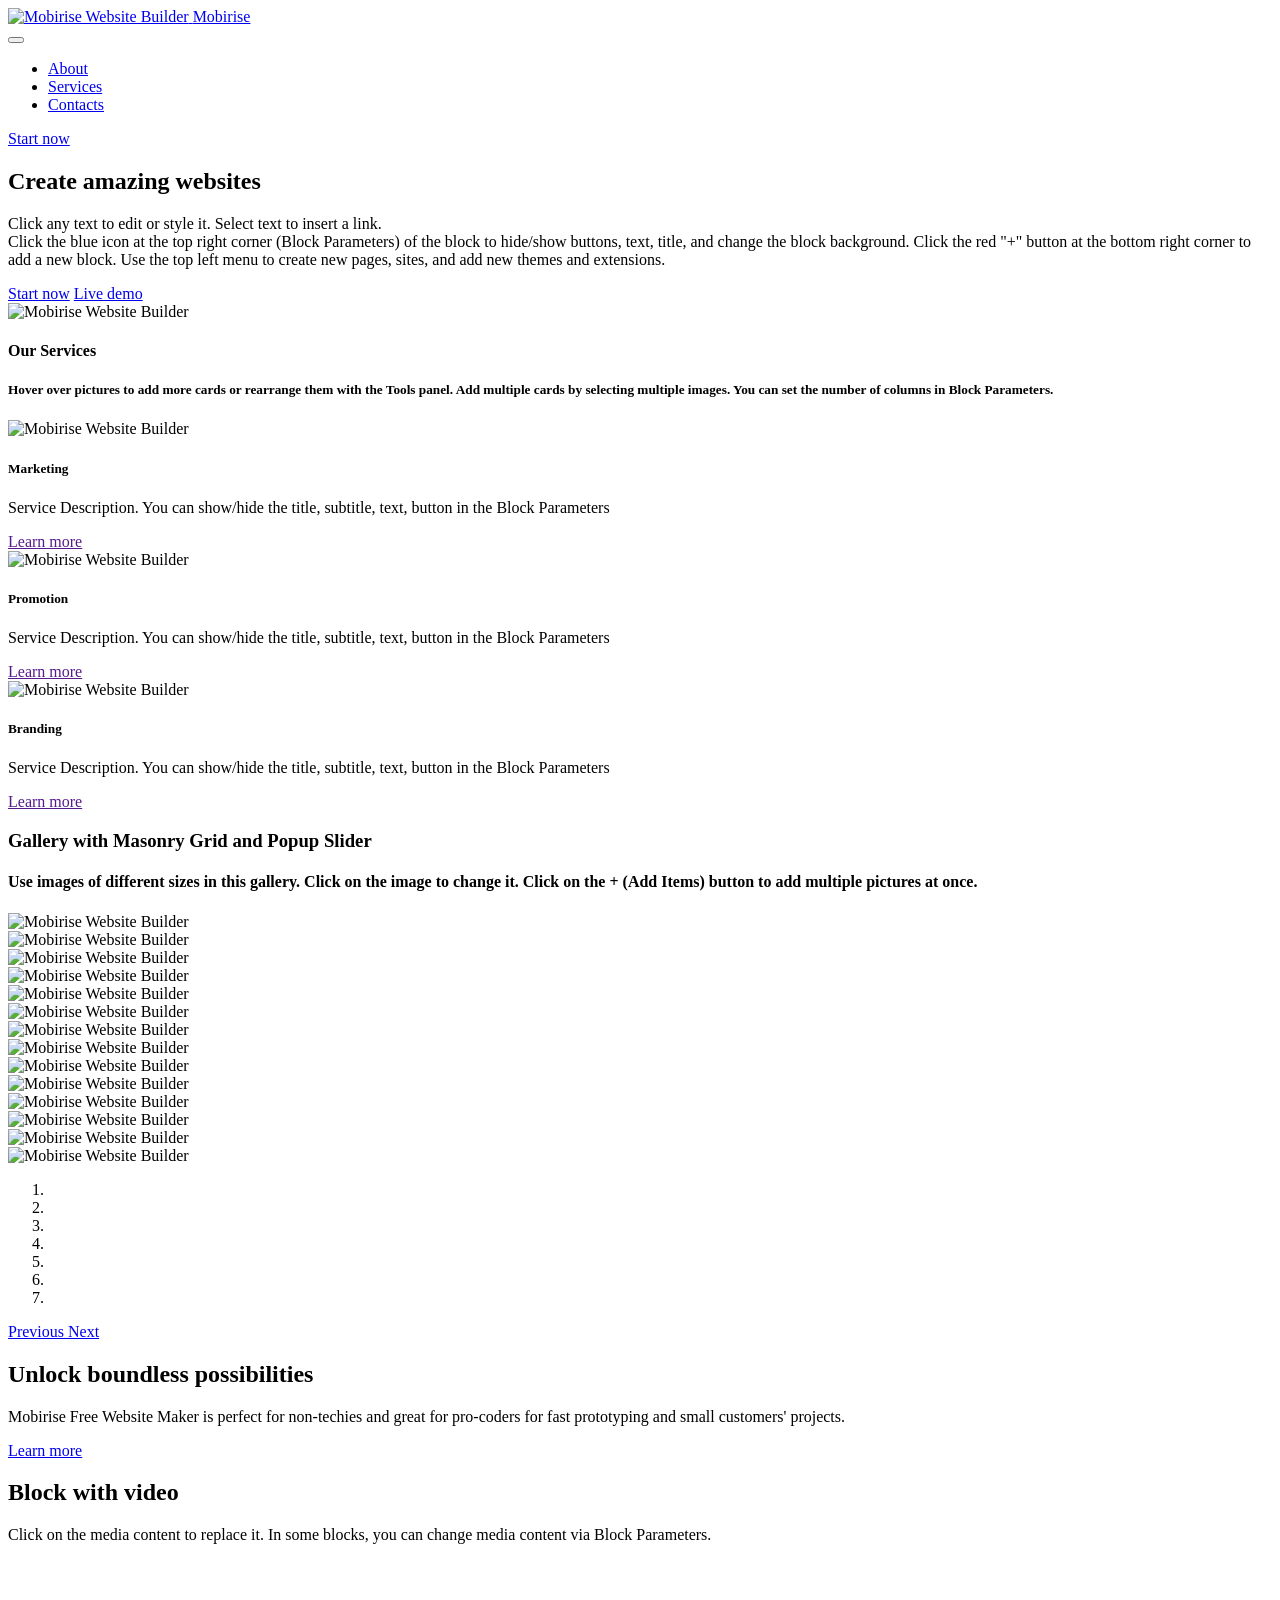
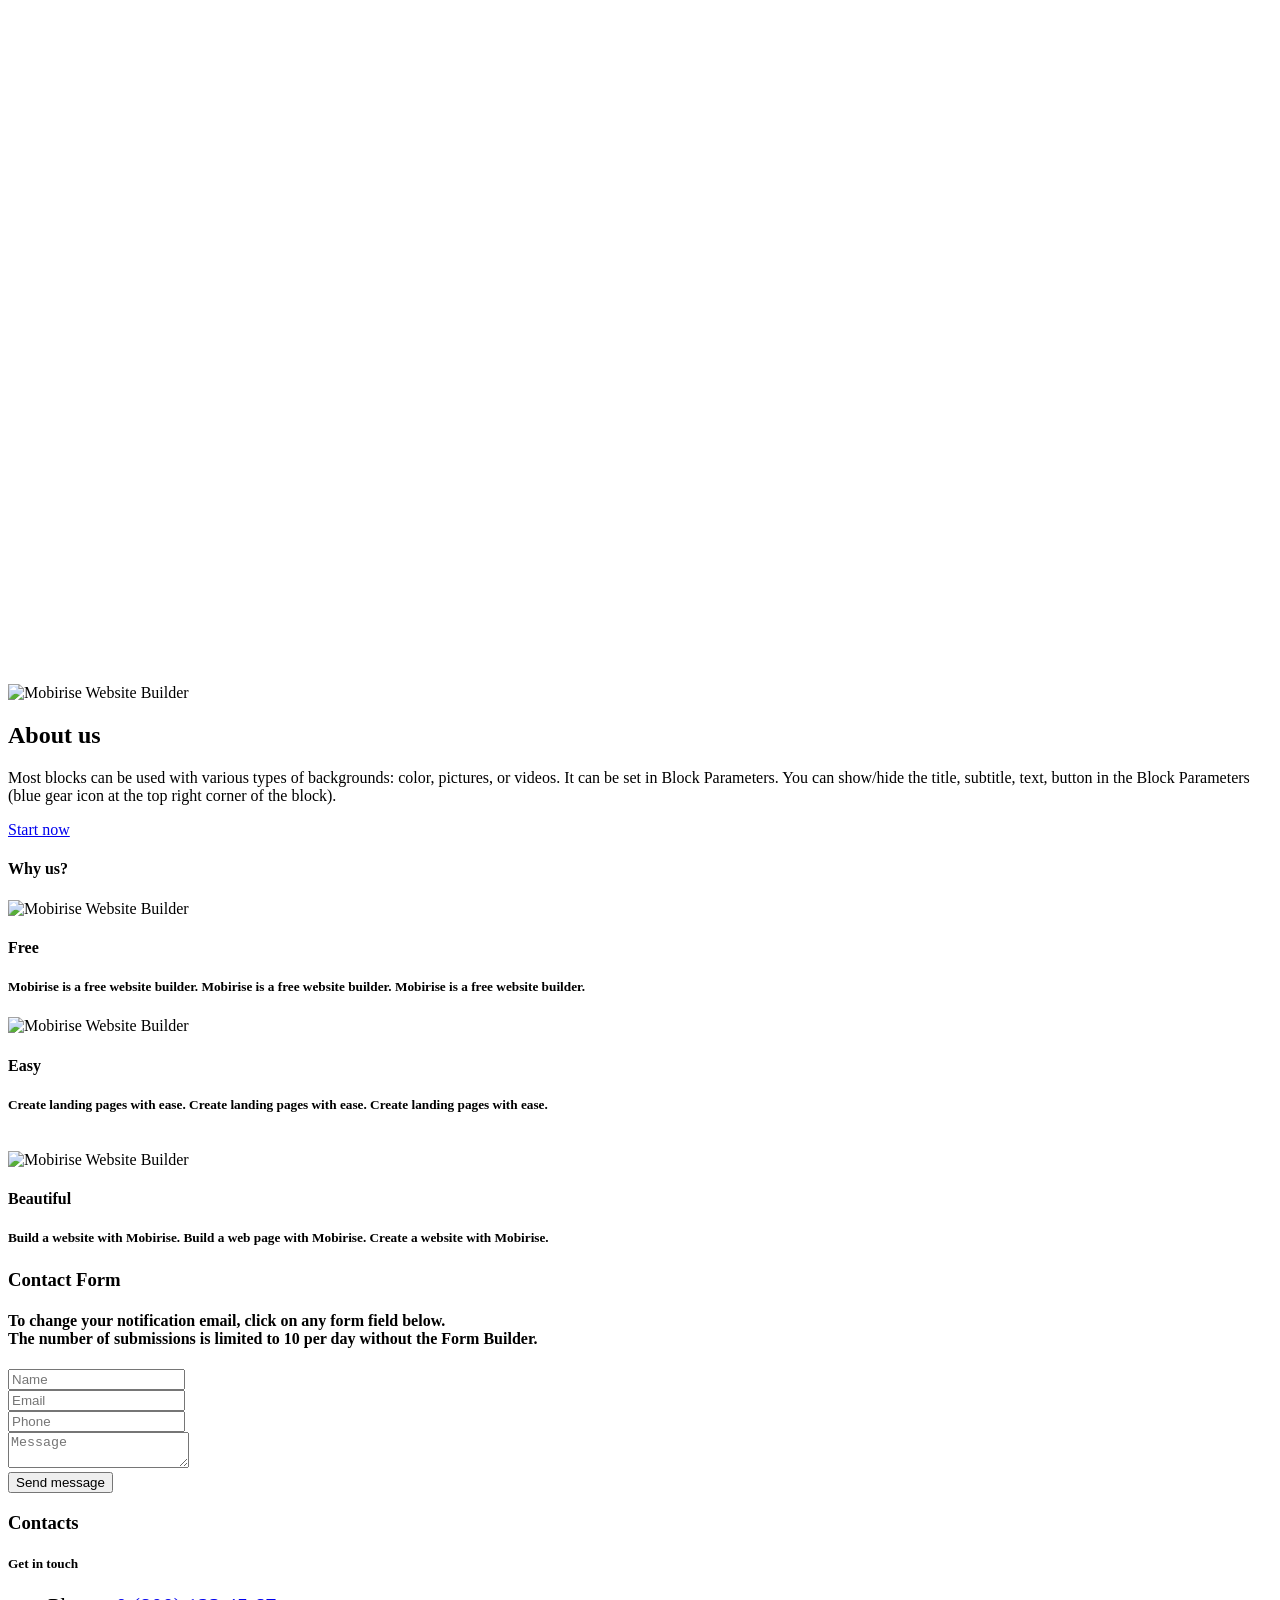
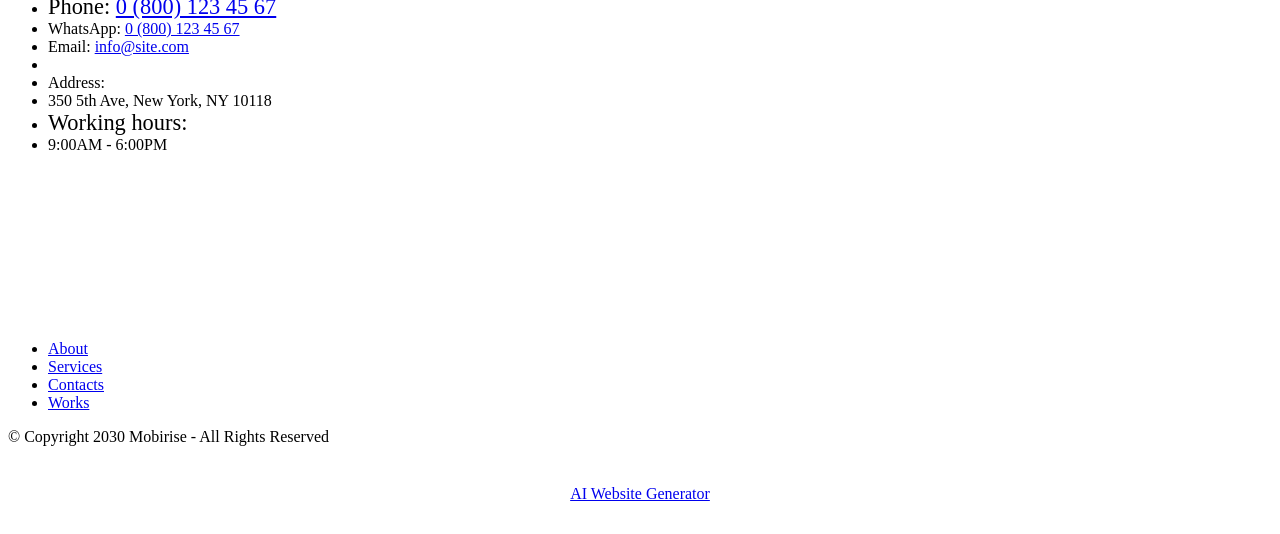
==== index.html @ 09ed0e38 "Update index.html" ====
<!DOCTYPE html>
<html  >
<head>
  <!-- Site made with Mobirise Website Builder v5.9.18, https://mobirise.com -->
  <meta charset="UTF-8">
  <meta http-equiv="X-UA-Compatible" content="IE=edge">
  <meta name="generator" content="Mobirise v5.9.18, mobirise.com">
  <meta name="viewport" content="width=device-width, initial-scale=1, minimum-scale=1">
  <link rel="shortcut icon" href="assets/images/logo.png" type="image/x-icon">
  <meta name="description" content="">
  
  
  <title>Home</title>
  <link rel="stylesheet" href="assets/web/assets/mobirise-icons2/mobirise2.css">
  <link rel="stylesheet" href="assets/bootstrap/css/bootstrap.min.css">
  <link rel="stylesheet" href="assets/bootstrap/css/bootstrap-grid.min.css">
  <link rel="stylesheet" href="assets/bootstrap/css/bootstrap-reboot.min.css">
  <link rel="stylesheet" href="assets/animatecss/animate.css">
  <link rel="stylesheet" href="assets/dropdown/css/style.css">
  <link rel="stylesheet" href="assets/socicon/css/styles.css">
  <link rel="stylesheet" href="assets/theme/css/style.css">
  <link rel="stylesheet" href="assets/gallery/style.css">
  <link rel="preload" href="https://fonts.googleapis.com/css?family=Inter+Tight:100,200,300,400,500,600,700,800,900,100i,200i,300i,400i,500i,600i,700i,800i,900i&display=swap" as="style" onload="this.onload=null;this.rel='stylesheet'">
  <noscript><link rel="stylesheet" href="https://fonts.googleapis.com/css?family=Inter+Tight:100,200,300,400,500,600,700,800,900,100i,200i,300i,400i,500i,600i,700i,800i,900i&display=swap"></noscript>
  <link rel="preload" as="style" href="assets/mobirise/css/mbr-additional.css?v=uTB0Nh"><link rel="stylesheet" href="assets/mobirise/css/mbr-additional.css?v=uTB0Nh" type="text/css">

  
  
  
</head>
<body>
  
  <section data-bs-version="5.1" class="menu menu2 cid-tJS6tZXiPa" once="menu" id="menu02-0">
	

	<nav class="navbar navbar-dropdown navbar-fixed-top navbar-expand-lg">
		<div class="container">
			<div class="navbar-brand">
				<span class="navbar-logo">
					<a href="https://mobirise.com">
						<img src="assets/images/logo.png" alt="Mobirise Website Builder" style="height: 3rem;">
					</a>
				</span>
				<span class="navbar-caption-wrap"><a class="navbar-caption text-black text-primary display-4" href="index.html#header05-1">Mobirise</a></span>
			</div>
			<button class="navbar-toggler" type="button" data-toggle="collapse" data-bs-toggle="collapse" data-target="#navbarSupportedContent" data-bs-target="#navbarSupportedContent" aria-controls="navbarNavAltMarkup" aria-expanded="false" aria-label="Toggle navigation">
				<div class="hamburger">
					<span></span>
					<span></span>
					<span></span>
					<span></span>
				</div>
			</button>
			<div class="collapse navbar-collapse" id="navbarSupportedContent">
				<ul class="navbar-nav nav-dropdown" data-app-modern-menu="true"><li class="nav-item">
						<a class="nav-link link text-black text-primary display-4" href="index.html#header01-7">About</a>
					</li>
					<li class="nav-item">
						<a class="nav-link link text-black text-primary display-4" href="index.html#features04-w" aria-expanded="false">Services</a>
					</li>
					<li class="nav-item">
						<a class="nav-link link text-black text-primary display-4" href="index.html#contacts02-9">Contacts</a>
					</li></ul>
				
				<div class="navbar-buttons mbr-section-btn"><a class="btn btn-primary display-4" href="index.html#form02-6"> Start now</a></div>
			</div>
		</div>
	</nav>
</section>

<section data-bs-version="5.1" class="header5 cid-tJS6uM4N87" id="header05-1">
	

	
	
	<div class="topbg"></div>
	<div class="align-center container">
		<div class="row justify-content-center">
			<div class="col-md-12 col-lg-9">
				<h1 class="mbr-section-title mbr-fonts-style mb-4 display-1"><strong>Create amazing websites</strong></h1>
				<p class="mbr-text mbr-fonts-style mb-4 display-7">Click any text to edit or style it. Select text to insert a link.
<br>Click the blue icon at the top right corner (Block Parameters) of the block to hide/show buttons, text, title, and change the block background. Click the red "+" button at the bottom right corner to add a new block. Use the top left menu to create new pages, sites, and add new themes and extensions.</p>
				<div class="mbr-section-btn mt-3"><a class="btn btn-primary display-7" href="index.html#form02-6">Start now</a> <a class="btn btn-primary-outline display-7" href="index.html#gallery02-v">Live demo</a></div>
			</div>
		</div>
		<div class="row mt-5 justify-content-center">
			<div class="col-12 col-lg-12">
				<img src="assets/images/11.jpg" alt="Mobirise Website Builder" title="">
			</div>
		</div>
	</div>
</section>

<section data-bs-version="5.1" class="features4 cid-tMlEXTHLbS" id="features04-w">
	
	
	<div class="container">
		<div class="row justify-content-center">
			<div class="col-12 content-head">
				<div class="mbr-section-head mb-5">
					<h4 class="mbr-section-title mbr-fonts-style align-center mb-0 display-2"><strong>Our Services</strong></h4>
					<h5 class="mbr-section-subtitle mbr-fonts-style align-center mb-0 mt-4 display-7">Hover over pictures to add more cards or rearrange them with the Tools panel. Add multiple cards by selecting multiple images. You can set the number of columns in Block Parameters.</h5>
					
				</div>
			</div>
		</div>
		<div class="row">
			<div class="item features-image col-12 col-md-6 col-lg-4">
				<div class="item-wrapper">
					<div class="item-img">
						<img src="assets/images/gallery03.jpg" alt="Mobirise Website Builder">
					</div>
					<div class="item-content">
						<h5 class="item-title mbr-fonts-style display-5">
							<strong>Marketing</strong>
						</h5>
						
						<p class="mbr-text mbr-fonts-style display-7">
							Service Description. You can show/hide the title, subtitle, text, button in the Block Parameters
						</p>
						<div class="mbr-section-btn item-footer"><a href="" class="btn item-btn btn-primary display-7">Learn more</a></div>
					</div>

				</div>
			</div>
			<div class="item features-image col-12 col-md-6 col-lg-4">
				<div class="item-wrapper">
					<div class="item-img">
						<img src="assets/images/gallery05.jpg" alt="Mobirise Website Builder">
					</div>
					<div class="item-content">
						<h5 class="item-title mbr-fonts-style display-5">
							<strong>Promotion</strong>
						</h5>
						
						<p class="mbr-text mbr-fonts-style display-7">
							Service Description. You can show/hide the title, subtitle, text, button in the Block Parameters
						</p>
						<div class="mbr-section-btn item-footer"><a href="" class="btn item-btn btn-primary display-7">Learn more</a></div>
					</div>
				</div>
			</div>
			<div class="item features-image col-12 col-md-6 col-lg-4">
				<div class="item-wrapper">
					<div class="item-img">
						<img src="assets/images/gallery02.jpg" alt="Mobirise Website Builder">
					</div>
					<div class="item-content">
						<h5 class="item-title mbr-fonts-style display-5">
							<strong>Branding</strong>
						</h5>
						
						<p class="mbr-text mbr-fonts-style display-7">
							Service Description. You can show/hide the title, subtitle, text, button in the Block Parameters<br>
						</p>
						<div class="mbr-section-btn item-footer"><a href="" class="btn item-btn btn-primary display-7">Learn more</a></div>
					</div>
				</div>
			</div>
		</div>
	</div>
</section>

<section data-bs-version="5.1" class="gallery1 mbr-gallery cid-tMlDYtQ5fF" id="gallery02-v">
    

    
    

    <div class="container-fluid">
        <div class="row justify-content-center">
            <div class="col-12 content-head">
                <div class="mbr-section-head mb-5">
                    <h3 class="mbr-section-title mbr-fonts-style align-center m-0 display-2"><strong>Gallery with Masonry Grid and Popup Slider</strong></h3>
                    <h4 class="mbr-section-subtitle mbr-fonts-style align-center mb-0 mt-4 display-7">Use images of different sizes in this gallery. Click on the image to change it. Click on the + (Add Items) button to add multiple pictures at once.</h4>
                </div>
            </div>
        </div>
        <div class="row mbr-gallery mbr-masonry" data-masonry="{&quot;percentPosition&quot;: true }">
            <div class="col-12 col-md-6 col-lg-3 item gallery-image">
                <div class="item-wrapper" data-toggle="modal" data-bs-toggle="modal" data-target="#uhN1WXQqZ0-modal" data-bs-target="#uhN1WXQqZ0-modal">
                    <img class="w-100" src="assets/images/gallery03.jpg" alt="Mobirise Website Builder" data-slide-to="0" data-bs-slide-to="0" data-target="#lb-uhN1WXQqZ0" data-bs-target="#lb-uhN1WXQqZ0">
                    <div class="icon-wrapper">
                        <span class="mobi-mbri mobi-mbri-search mbr-iconfont mbr-iconfont-btn"></span>
                    </div>
                </div>
                
            </div>
            <div class="col-12 col-md-6 col-lg-3 item gallery-image">
                <div class="item-wrapper" data-toggle="modal" data-bs-toggle="modal" data-target="#uhN1WXQqZ0-modal" data-bs-target="#uhN1WXQqZ0-modal">
                    <img class="w-100" src="assets/images/gallery13.jpg" alt="Mobirise Website Builder" data-slide-to="1" data-bs-slide-to="1" data-target="#lb-uhN1WXQqZ0" data-bs-target="#lb-uhN1WXQqZ0">
                    <div class="icon-wrapper">
                        <span class="mobi-mbri mobi-mbri-search mbr-iconfont mbr-iconfont-btn"></span>
                    </div>
                </div>
                
            </div>
            <div class="col-12 col-md-6 col-lg-3 item gallery-image">
                <div class="item-wrapper" data-toggle="modal" data-bs-toggle="modal" data-target="#uhN1WXQqZ0-modal" data-bs-target="#uhN1WXQqZ0-modal">
                    <img class="w-100" src="assets/images/gallery10.jpg" alt="Mobirise Website Builder" data-slide-to="2" data-bs-slide-to="2" data-target="#lb-uhN1WXQqZ0" data-bs-target="#lb-uhN1WXQqZ0">
                    <div class="icon-wrapper">
                        <span class="mobi-mbri mobi-mbri-search mbr-iconfont mbr-iconfont-btn"></span>
                    </div>
                </div>
                
            </div>
            <div class="col-12 col-md-6 col-lg-3 item gallery-image">
                <div class="item-wrapper" data-toggle="modal" data-bs-toggle="modal" data-target="#uhN1WXQqZ0-modal" data-bs-target="#uhN1WXQqZ0-modal">
                    <img class="w-100" src="assets/images/gallery08.jpg" alt="Mobirise Website Builder" data-slide-to="3" data-bs-slide-to="3" data-target="#lb-uhN1WXQqZ0" data-bs-target="#lb-uhN1WXQqZ0">
                    <div class="icon-wrapper">
                        <span class="mobi-mbri mobi-mbri-search mbr-iconfont mbr-iconfont-btn"></span>
                    </div>
                </div>
                
            </div>
            <div class="col-12 col-md-6 col-lg-3 item gallery-image">
                <div class="item-wrapper" data-toggle="modal" data-bs-toggle="modal" data-target="#uhN1WXQqZ0-modal" data-bs-target="#uhN1WXQqZ0-modal">
                    <img class="w-100" src="assets/images/gallery06.jpg" alt="Mobirise Website Builder" data-slide-to="4" data-bs-slide-to="4" data-target="#lb-uhN1WXQqZ0" data-bs-target="#lb-uhN1WXQqZ0">
                    <div class="icon-wrapper">
                        <span class="mobi-mbri mobi-mbri-search mbr-iconfont mbr-iconfont-btn"></span>
                    </div>
                </div>
                
            </div>
            <div class="col-12 col-md-6 col-lg-3 item gallery-image">
                <div class="item-wrapper" data-toggle="modal" data-bs-toggle="modal" data-target="#uhN1WXQqZ0-modal" data-bs-target="#uhN1WXQqZ0-modal">
                    <img class="w-100" src="assets/images/gallery02.jpg" alt="Mobirise Website Builder" data-slide-to="5" data-bs-slide-to="5" data-target="#lb-uhN1WXQqZ0" data-bs-target="#lb-uhN1WXQqZ0">
                    <div class="icon-wrapper">
                        <span class="mobi-mbri mobi-mbri-search mbr-iconfont mbr-iconfont-btn"></span>
                    </div>
                </div>
                
            </div>
            <div class="col-12 col-md-6 col-lg-3 item gallery-image">
                <div class="item-wrapper" data-toggle="modal" data-bs-toggle="modal" data-target="#uhN1WXQqZ0-modal" data-bs-target="#uhN1WXQqZ0-modal">
                    <img class="w-100" src="assets/images/gallery01.jpg" alt="Mobirise Website Builder" data-slide-to="6" data-bs-slide-to="6" data-target="#lb-uhN1WXQqZ0" data-bs-target="#lb-uhN1WXQqZ0">
                    <div class="icon-wrapper">
                        <span class="mobi-mbri mobi-mbri-search mbr-iconfont mbr-iconfont-btn"></span>
                    </div>
                </div>
                
            </div>
        </div>

        <div class="modal mbr-slider" tabindex="-1" role="dialog" aria-hidden="true" id="uhN1WXQqZ0-modal">
            <div class="modal-dialog" role="document">
                <div class="modal-content">
                    <div class="modal-body">
                        <div class="carousel slide" id="lb-uhN1WXQqZ0" data-interval="5000" data-bs-interval="5000">
                            <div class="carousel-inner">
                                <div class="carousel-item active">
                                    <img class="d-block w-100" src="assets/images/gallery03.jpg" alt="Mobirise Website Builder">
                                </div>
                                <div class="carousel-item">
                                    <img class="d-block w-100" src="assets/images/gallery13.jpg" alt="Mobirise Website Builder">
                                </div>
                                <div class="carousel-item">
                                    <img class="d-block w-100" src="assets/images/gallery10.jpg" alt="Mobirise Website Builder">
                                </div>
                                <div class="carousel-item">
                                    <img class="d-block w-100" src="assets/images/gallery08.jpg" alt="Mobirise Website Builder">
                                </div>
                                <div class="carousel-item">
                                    <img class="d-block w-100" src="assets/images/gallery06.jpg" alt="Mobirise Website Builder">
                                </div>
                                <div class="carousel-item">
                                    <img class="d-block w-100" src="assets/images/gallery02.jpg" alt="Mobirise Website Builder">
                                </div>
                                <div class="carousel-item">
                                    <img class="d-block w-100" src="assets/images/gallery01.jpg" alt="Mobirise Website Builder">
                                </div>
                            </div>
                            <ol class="carousel-indicators">
                                <li data-slide-to="0" data-bs-slide-to="0" class="active" data-target="#lb-uhN1WXQqZ0" data-bs-target="#lb-uhN1WXQqZ0"></li>
                                <li data-slide-to="1" data-bs-slide-to="1" data-target="#lb-uhN1WXQqZ0" data-bs-target="#lb-uhN1WXQqZ0"></li>
                                <li data-slide-to="2" data-bs-slide-to="2" data-target="#lb-uhN1WXQqZ0" data-bs-target="#lb-uhN1WXQqZ0"></li>
                                <li data-slide-to="3" data-bs-slide-to="3" data-target="#lb-uhN1WXQqZ0" data-bs-target="#lb-uhN1WXQqZ0"></li>
                                <li data-slide-to="4" data-bs-slide-to="4" data-target="#lb-uhN1WXQqZ0" data-bs-target="#lb-uhN1WXQqZ0"></li>
                                <li data-slide-to="5" data-bs-slide-to="5" data-target="#lb-uhN1WXQqZ0" data-bs-target="#lb-uhN1WXQqZ0"></li>
                                <li data-slide-to="6" data-bs-slide-to="6" data-target="#lb-uhN1WXQqZ0" data-bs-target="#lb-uhN1WXQqZ0"></li>
                            </ol>
                            <a role="button" href="" class="close" data-dismiss="modal" data-bs-dismiss="modal" aria-label="Close">
                            </a>
                            <a class="carousel-control-prev carousel-control" role="button" data-slide="prev" data-bs-slide="prev" href="#lb-uhN1WXQqZ0">
                                <span class="mobi-mbri mobi-mbri-arrow-prev" aria-hidden="true"></span>
                                <span class="sr-only visually-hidden">Previous</span>
                            </a>
                            <a class="carousel-control-next carousel-control" role="button" data-slide="next" data-bs-slide="next" href="#lb-uhN1WXQqZ0">
                                <span class="mobi-mbri mobi-mbri-arrow-next" aria-hidden="true"></span>
                                <span class="sr-only visually-hidden">Next</span>
                            </a>
                        </div>
                    </div>
                </div>
            </div>
        </div>
    </div>
</section>

<section data-bs-version="5.1" class="header09 cid-tLAX5BnXkJ" id="header09-q">
	
	
	<div class="container">
		<div class="row">
			<div class="content-wrap col-12 col-md-8">
				<h1 class="mbr-section-title mbr-fonts-style mbr-white mb-4 display-1"><strong>Unlock boundless possibilities</strong></h1>
				
				<p class="mbr-fonts-style mbr-text mbr-white mb-4 display-7">
					Mobirise Free Website Maker is perfect for non-techies and great for pro-coders for fast prototyping and small customers' projects.
				</p>
				<div class="mbr-section-btn"><a class="btn btn-white-outline display-7" href="https://mobiri.se">Learn more</a></div>
			</div>
		</div>
	</div>
</section>

<section data-bs-version="5.1" class="header7 cid-tLeaLmEeFr" id="header07-h">
  

  
  
  
  <div class="align-center container">
    <div class="row justify-content-center">
      <div class="col-md-12 col-lg-9 mb-5">
        <h1 class="mbr-section-title mbr-fonts-style display-1"><strong>Block with video</strong>
        </h1>
        <p class="mbr-text mbr-fonts-style mt-4 display-7">
          Click on the media content to replace it. In some blocks, you can change media content via Block Parameters.
        </p>
        
      </div>
    </div>

    <div class="row justify-content-center">
      <div class="mbr-figure col-12 col-md-12"><iframe class="mbr-embedded-video" src="https://www.youtube.com/embed/sGpPgQeEyOc?rel=0&amp;amp;mute=1&amp;showinfo=0&amp;autoplay=1&amp;loop=1&amp;playlist=sGpPgQeEyOc" width="1280" height="720" frameborder="0" allowfullscreen></iframe></div>
    </div>
  </div>
</section>

<section data-bs-version="5.1" class="header1 cid-tJS9vXDdRK" id="header01-7">
	

	
	

	<div class="container">
		<div class="row justify-content-center">
			<div class="col-12 col-md-12 col-lg-7 image-wrapper">
				<img class="w-100" src="assets/images/gallery01.jpg" alt="Mobirise Website Builder">
			</div>
			<div class="col-12 col-lg col-md-12">
				<div class="text-wrapper align-left">
					<h1 class="mbr-section-title mbr-fonts-style mb-4 display-2"><strong>About us</strong></h1>
					<p class="mbr-text mbr-fonts-style mb-4 display-7">
						Most blocks can be used with various types of backgrounds: color, pictures, or videos. It can be set in Block Parameters.&nbsp;You can show/hide the title, subtitle, text, button in the Block Parameters (blue gear icon at the top right corner of the block).&nbsp;</p>
					<div class="mbr-section-btn mt-3"><a class="btn btn-primary display-7" href="https://mobiri.se">Start now</a></div>
				</div>
			</div>
		</div>
	</div>
</section>

<section data-bs-version="5.1" class="features15 cid-tLek7gQhG7" id="features015-m">
	

	
	
	<div class="container">
		<div class="mbr-section-head mb-5">
			<h4 class="mbr-section-title mbr-fonts-style align-center mb-0 display-2">
			  <strong>Why us?</strong></h4>
			
		  </div>
		<div class="row justify-content-center">
			<div class="item features-without-image col-12 col-lg-4">
				<div class="item-wrapper">
					<div class="img-wrapper">
						<img src="assets/images/shop1.jpg" alt="Mobirise Website Builder">
					</div>
					<div class="card-box">
						<h4 class="card-title mbr-fonts-style mb-3 display-5">
							<strong>Free</strong></h4>
						<h5 class="card-text mbr-fonts-style display-7">
							Mobirise is a free website builder. Mobirise is a free website builder. Mobirise is a free website builder.</h5>
					</div>
				</div>
			</div>
			<div class="item features-without-image col-12 col-lg-4">
				<div class="item-wrapper">
					<div class="img-wrapper">
						<img src="assets/images/shop2.jpg" alt="Mobirise Website Builder">
					</div>
					<div class="card-box">
						<h4 class="card-title mbr-fonts-style mb-3 display-5">
							<strong>Easy</strong></h4>
						<h5 class="card-text mbr-fonts-style display-7">
							Create landing pages with ease. Create landing pages with ease. Create landing pages with ease.<br><br></h5>
					</div>
				</div>
			</div>
			<div class="item features-without-image col-12 col-lg-4">
				<div class="item-wrapper">
					<div class="img-wrapper">
						<img src="assets/images/shop3.jpg" alt="Mobirise Website Builder">
					</div>
					<div class="card-box">
						<h4 class="card-title mbr-fonts-style mb-3 display-5">
							<strong>Beautiful</strong></h4>
						<h5 class="card-text mbr-fonts-style display-7">
							Build a website with Mobirise. Build a web page with Mobirise. Create a website with Mobirise.</h5>
					</div>
				</div>
			</div>
		</div>
	</div>
</section>

<section data-bs-version="5.1" class="form5 cid-tJS9pBcTSa" id="form02-6">
    
    
    <div class="container">
        <div class="mbr-section-head mb-5">
            <h3 class="mbr-section-title mbr-fonts-style align-center mb-0 display-2">
                <strong>Contact Form</strong></h3>
            <h4 class="mbr-section-subtitle mbr-fonts-style align-center mb-0 mt-4 display-7">To change your notification email, click on any form field below.
<div>The number of submissions is limited to 10 per day without the Form Builder.</div></h4>
        </div>
        <div class="row justify-content-center mt-4">
            <div class="col-lg-8 mx-auto mbr-form" data-form-type="formoid">
                <form action="https://mobirise.eu/" method="POST" class="mbr-form form-with-styler" data-form-title="Form Name"><input type="hidden" name="email" data-form-email="true" value="7Zjfx7Donb45MQqXPrZcAY32FN8dBofYxl2J+Zkfla2Bdvdl6vS5xxAQ/Fp0mJ+3U12XrUu3T1x0eekem02N5zEg2xcqSjNkSf7gEME+9eiKAO+zTudRj5tP4ncudAmK">
                    <div class="row">
                        <div hidden="hidden" data-form-alert="" class="alert alert-success col-12">Thanks for filling out the form!</div>
                        <div hidden="hidden" data-form-alert-danger="" class="alert alert-danger col-12">
                            Oops...! some problem!
                        </div>
                    </div>
                    <div class="dragArea row">
                        <div class="col-md col-sm-12 form-group mb-3" data-for="name">
                            <input type="text" name="name" placeholder="Name" data-form-field="name" class="form-control" value="" id="name-form02-6">
                        </div>
                        <div class="col-md col-sm-12 form-group mb-3" data-for="email">
                            <input type="email" name="email" placeholder="Email" data-form-field="email" class="form-control" value="" id="email-form02-6">
                        </div>
                        <div class="col-12 form-group mb-3" data-for="phone">
                            <input type="tel" name="phone" placeholder="Phone" data-form-field="phone" class="form-control" value="" id="phone-form02-6">
                        </div>
                        <div class="col-12 form-group mb-3" data-for="textarea">
                            <textarea name="textarea" placeholder="Message" data-form-field="textarea" class="form-control" id="textarea-form02-6"></textarea>
                        </div>
                        <div class="col-lg-12 col-md-12 col-sm-12 align-center mbr-section-btn">
                            <button type="submit" class="btn btn-primary display-7">Send message</button>
                        </div>
                    </div>
                </form>
            </div>
        </div>
    </div>
</section>

<section data-bs-version="5.1" class="contacts2 map1 cid-tLdYHD757A" id="contacts02-9">

    

    
    <div class="container">
        <div class="mbr-section-head mb-5">
            <h3 class="mbr-section-title mbr-fonts-style align-center mb-0 display-2">
                <strong>Contacts</strong>
            </h3>
            
        </div>
        <div class="row justify-content-center mt-4">
            <div class="card col-12 col-md-5">
                <div class="card-wrapper">
                    <div class="text-wrapper">
                        <h5 class="cardTitle mbr-fonts-style mb-2 display-5">
                        <strong>Get in touch</strong></h5>
                    <ul class="list mbr-fonts-style display-7">
                        <li class="mbr-text item-wrap"><span style="font-size: 1.4rem;">Phone: </span><a href="tel:+12345678910" class="text-primary" style="font-size: 1.4rem;">0 (800) 123 45 67</a><br></li>
                        <li class="mbr-text item-wrap">WhatsApp: <a href="https://wa.me/12345678910" class="text-primary">0 (800) 123 45 67</a></li>
                        <li class="mbr-text item-wrap">Email: <a href="mailto:info@site.com" class="text-primary">info@site.com</a></li><li class="mbr-text item-wrap"><br></li>
                        <li class="mbr-text item-wrap">Address: </li><li class="mbr-text item-wrap">350 5th Ave, New York, NY 10118</li><li class="mbr-text item-wrap"><span style="font-size: 1.4rem;">Working hours:</span><br></li><li class="mbr-text item-wrap">9:00AM - 6:00PM</li>
                    </ul>
                    </div>
                </div>
            </div>
            <div class="map-wrapper col-12 col-md-7">
                <div class="google-map"><iframe frameborder="0" style="border:0" src="https://www.google.com/maps/embed?pb=!1m14!1m8!1m3!1d6045.3003145248895!2d-73.9884657!3d40.7477229!3m2!1i1024!2i768!4f13.1!3m3!1m2!1s0x89c259a9ac1f1b85%3A0x7e33d1c0e7af3be4!2zMzUwIDV0aCBBdmUsIE5ldyBZb3JrLCBOWSAxMDExOCwg0KHQqNCQ!5e0!3m2!1sru!2sru!4v1689597362021!5m2!1sen!2sen" allowfullscreen=""></iframe></div>
            </div>
        </div>
    </div>
</section>

<section data-bs-version="5.1" class="footer1 programm5 cid-tJS9NNcTLZ" once="footers" id="footer03-8">

        

    

    <div class="container">
        <div class="row">

            <div class="row-links mb-4">
                <ul class="header-menu">
                  
                  
                  
                  
                <li class="header-menu-item mbr-fonts-style display-5"><a href="index.html#header01-7" class="text-danger">About</a></li><li class="header-menu-item mbr-fonts-style display-5"><a href="index.html#features04-w" class="text-danger text-primary">Services</a></li><li class="header-menu-item mbr-fonts-style display-5"><a href="index.html#contacts02-9" class="text-danger">Contacts</a></li><li class="header-menu-item mbr-fonts-style display-5"><a href="index.html#gallery02-v" class="text-danger text-primary">Works</a></li></ul>
              </div>

            <div class="col-12">
                <div class="social-row">
                    <div class="soc-item">
                        <a href="https://mobiri.se/" target="_blank">
                            <span class="mbr-iconfont socicon socicon-facebook display-7"></span>
                        </a>
                    </div>
                    <div class="soc-item">
                        <a href="https://mobiri.se/" target="_blank">
                            <span class="mbr-iconfont socicon-twitter socicon"></span>
                        </a>
                    </div>
                    <div class="soc-item">
                        <a href="https://mobiri.se/" target="_blank">
                            <span class="mbr-iconfont socicon-instagram socicon"></span>
                        </a>
                    </div>
                    <div class="soc-item">
                        <a href="https://mobiri.se/" target="_blank">
                            <span class="mbr-iconfont socicon-tiktok socicon"></span>
                        </a>
                    </div>
                    <div class="soc-item">
                        <a href="https://mobiri.se/" target="_blank">
                            <span class="mbr-iconfont socicon-youtube socicon"></span>
                        </a>
                    </div>
                </div>
            </div>
            <div class="col-12 mt-5">
                <p class="mbr-fonts-style copyright display-7">
                    © Copyright 2030 Mobirise - All Rights Reserved
                </p>
            </div>
        </div>
    </div>
</section><section class="display-7" style="padding: 0;align-items: center;justify-content: center;flex-wrap: wrap;    align-content: center;display: flex;position: relative;height: 4rem;"><a href="https://mobiri.se/3315433" style="flex: 1 1;height: 4rem;position: absolute;width: 100%;z-index: 1;"><img alt="" style="height: 4rem;" src="[data-uri]"></a><p style="margin: 0;text-align: center;" class="display-7">&#8204;</p><a style="z-index:1" href="https://mobirise.com/builder/ai-website-generator.html">AI Website Generator</a></section><script src="assets/bootstrap/js/bootstrap.bundle.min.js"></script>  <script src="assets/smoothscroll/smooth-scroll.js"></script>  <script src="assets/ytplayer/index.js"></script>  <script src="assets/dropdown/js/navbar-dropdown.js"></script>  <script src="assets/masonry/masonry.pkgd.min.js"></script>  <script src="assets/imagesloaded/imagesloaded.pkgd.min.js"></script>  <script src="assets/theme/js/script.js"></script>  <script src="assets/gallery/player.min.js"></script>  <script src="assets/gallery/script.js"></script>  <script src="assets/formoid/formoid.min.js"></script>  
  
  
  <input name="animation" type="hidden">
  </body>
</html>
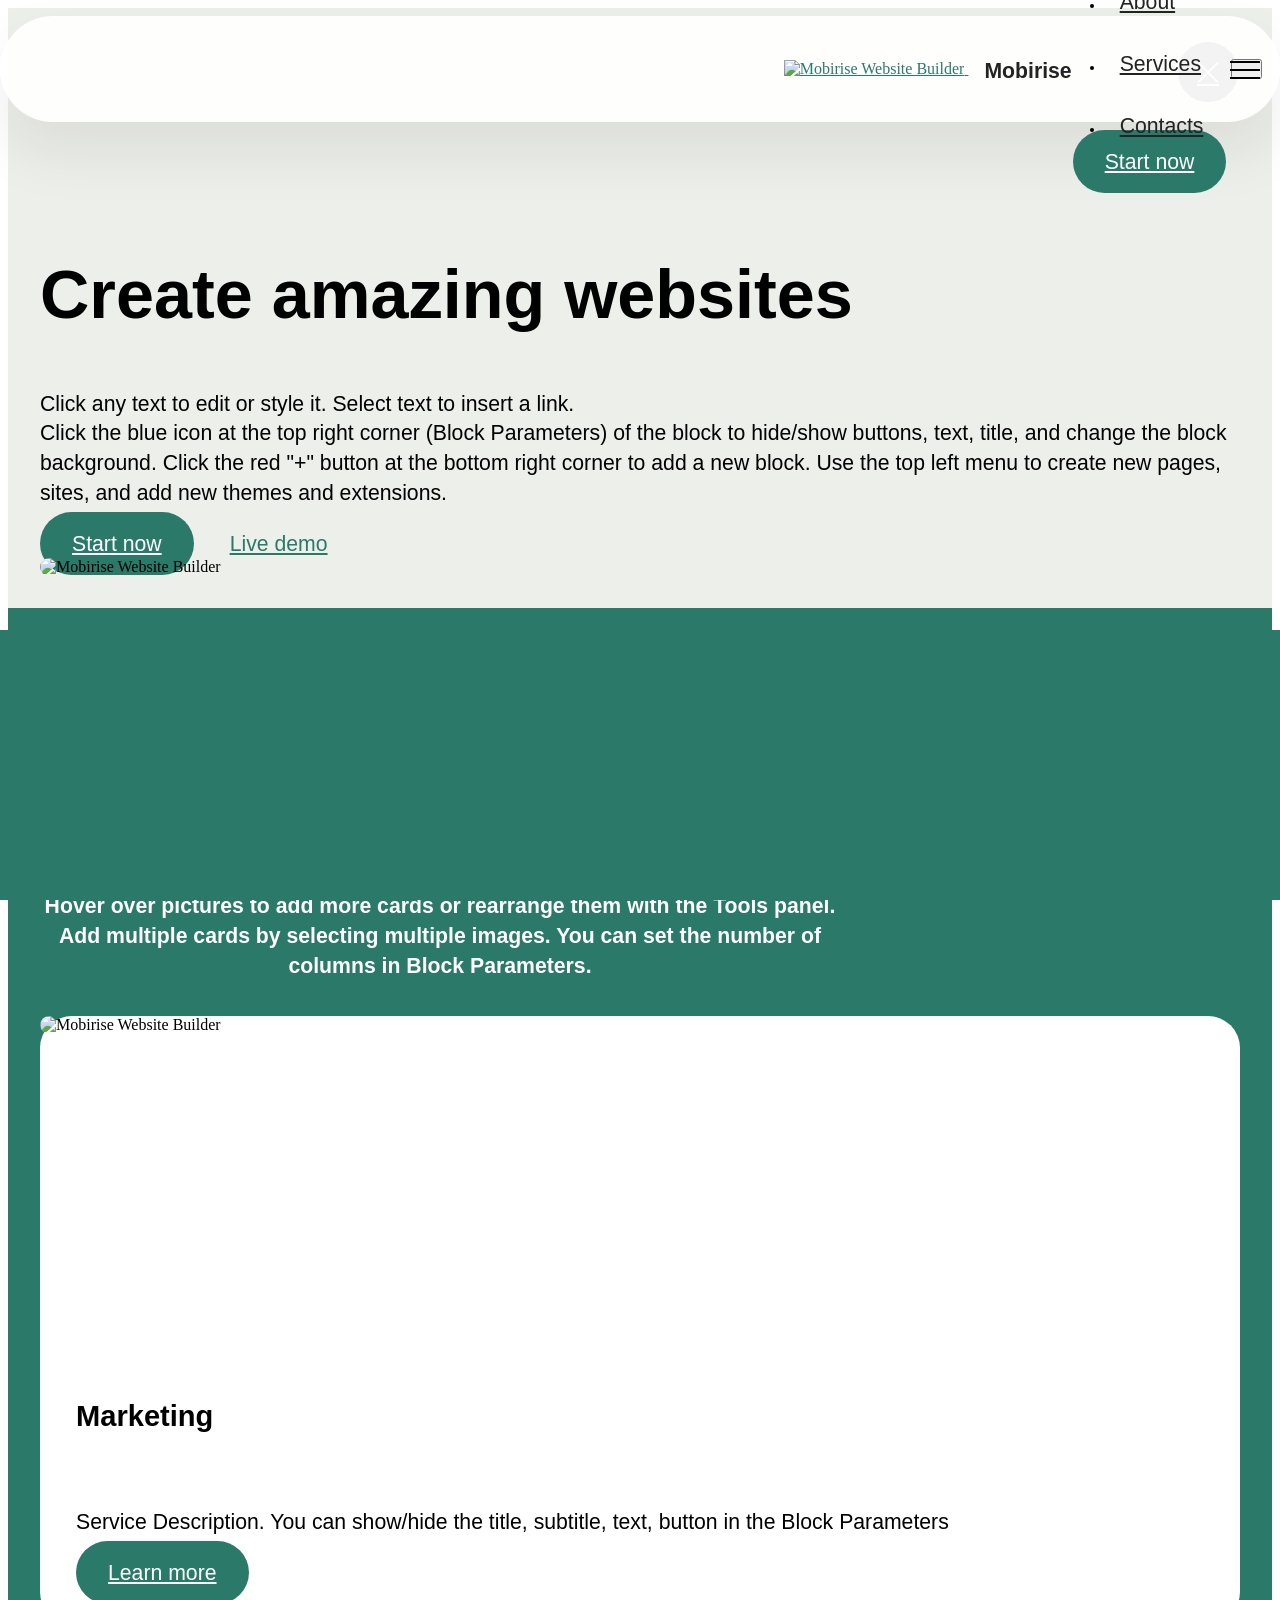
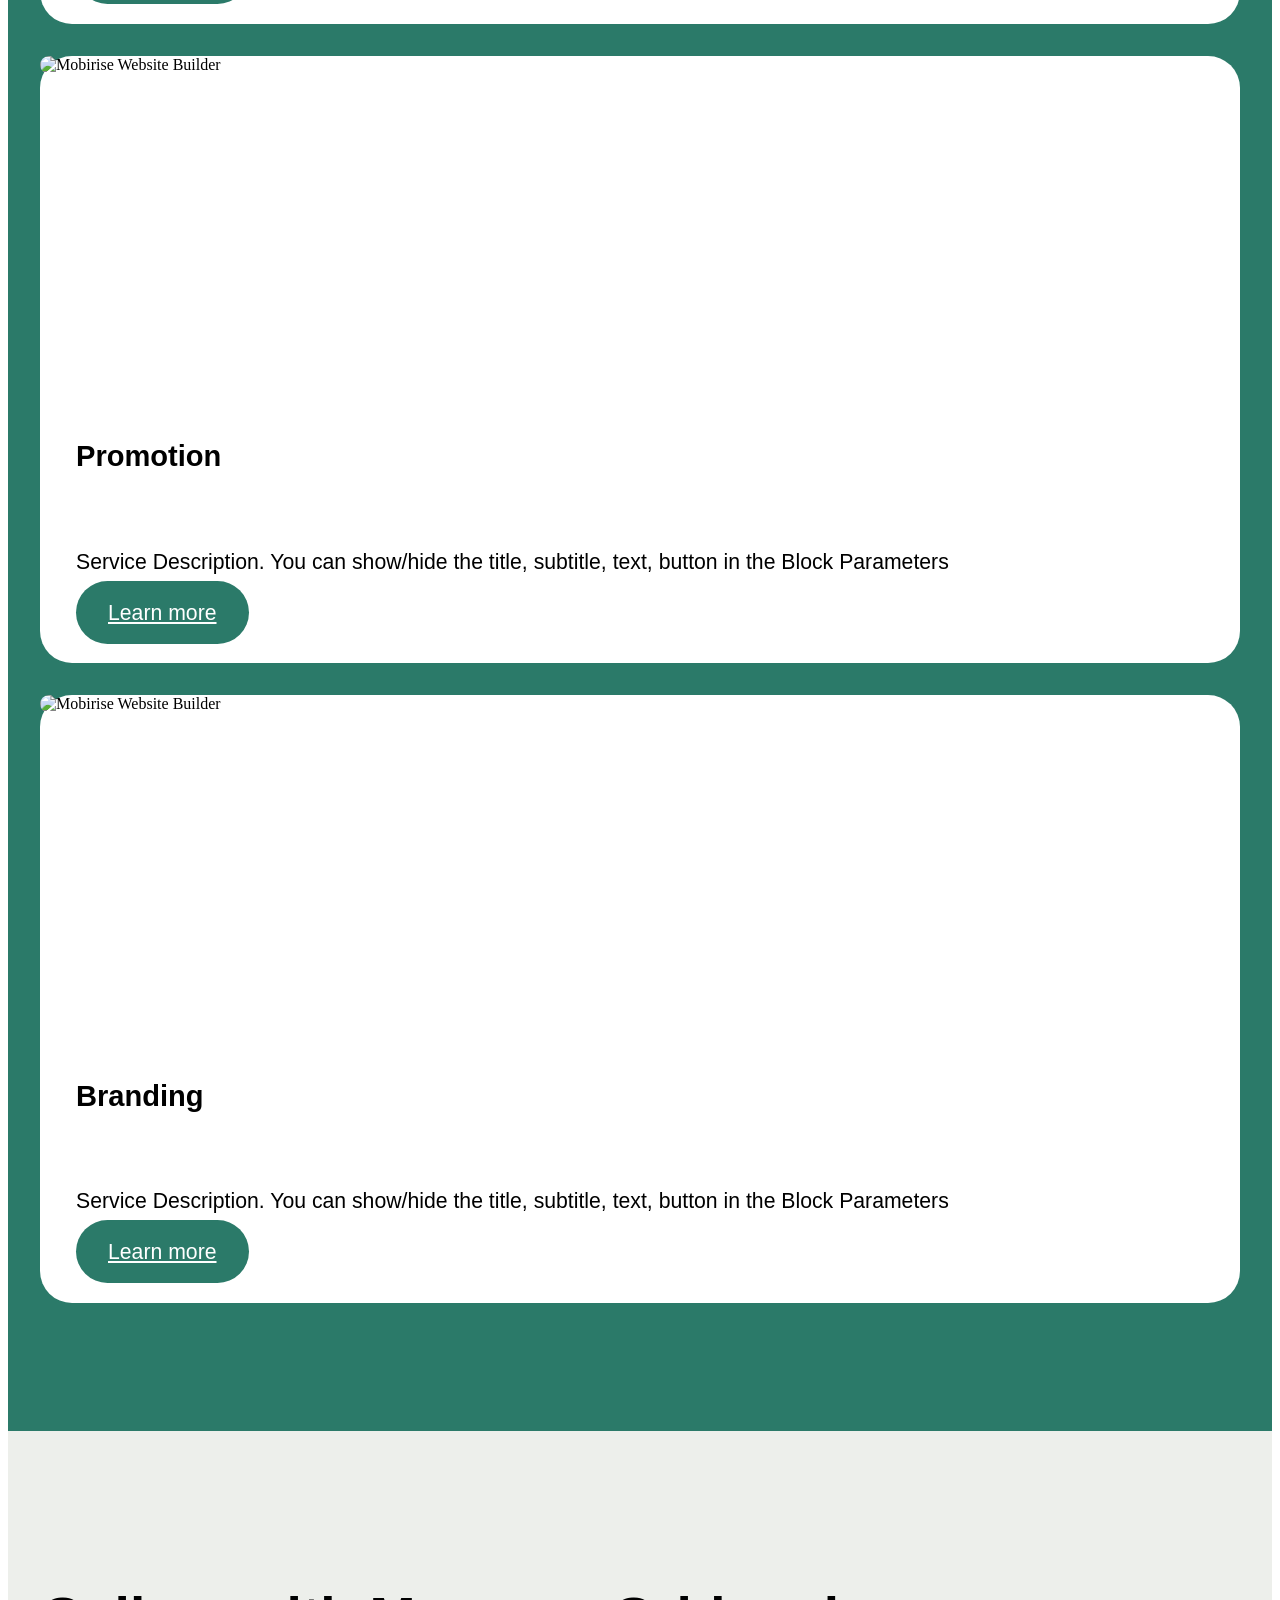
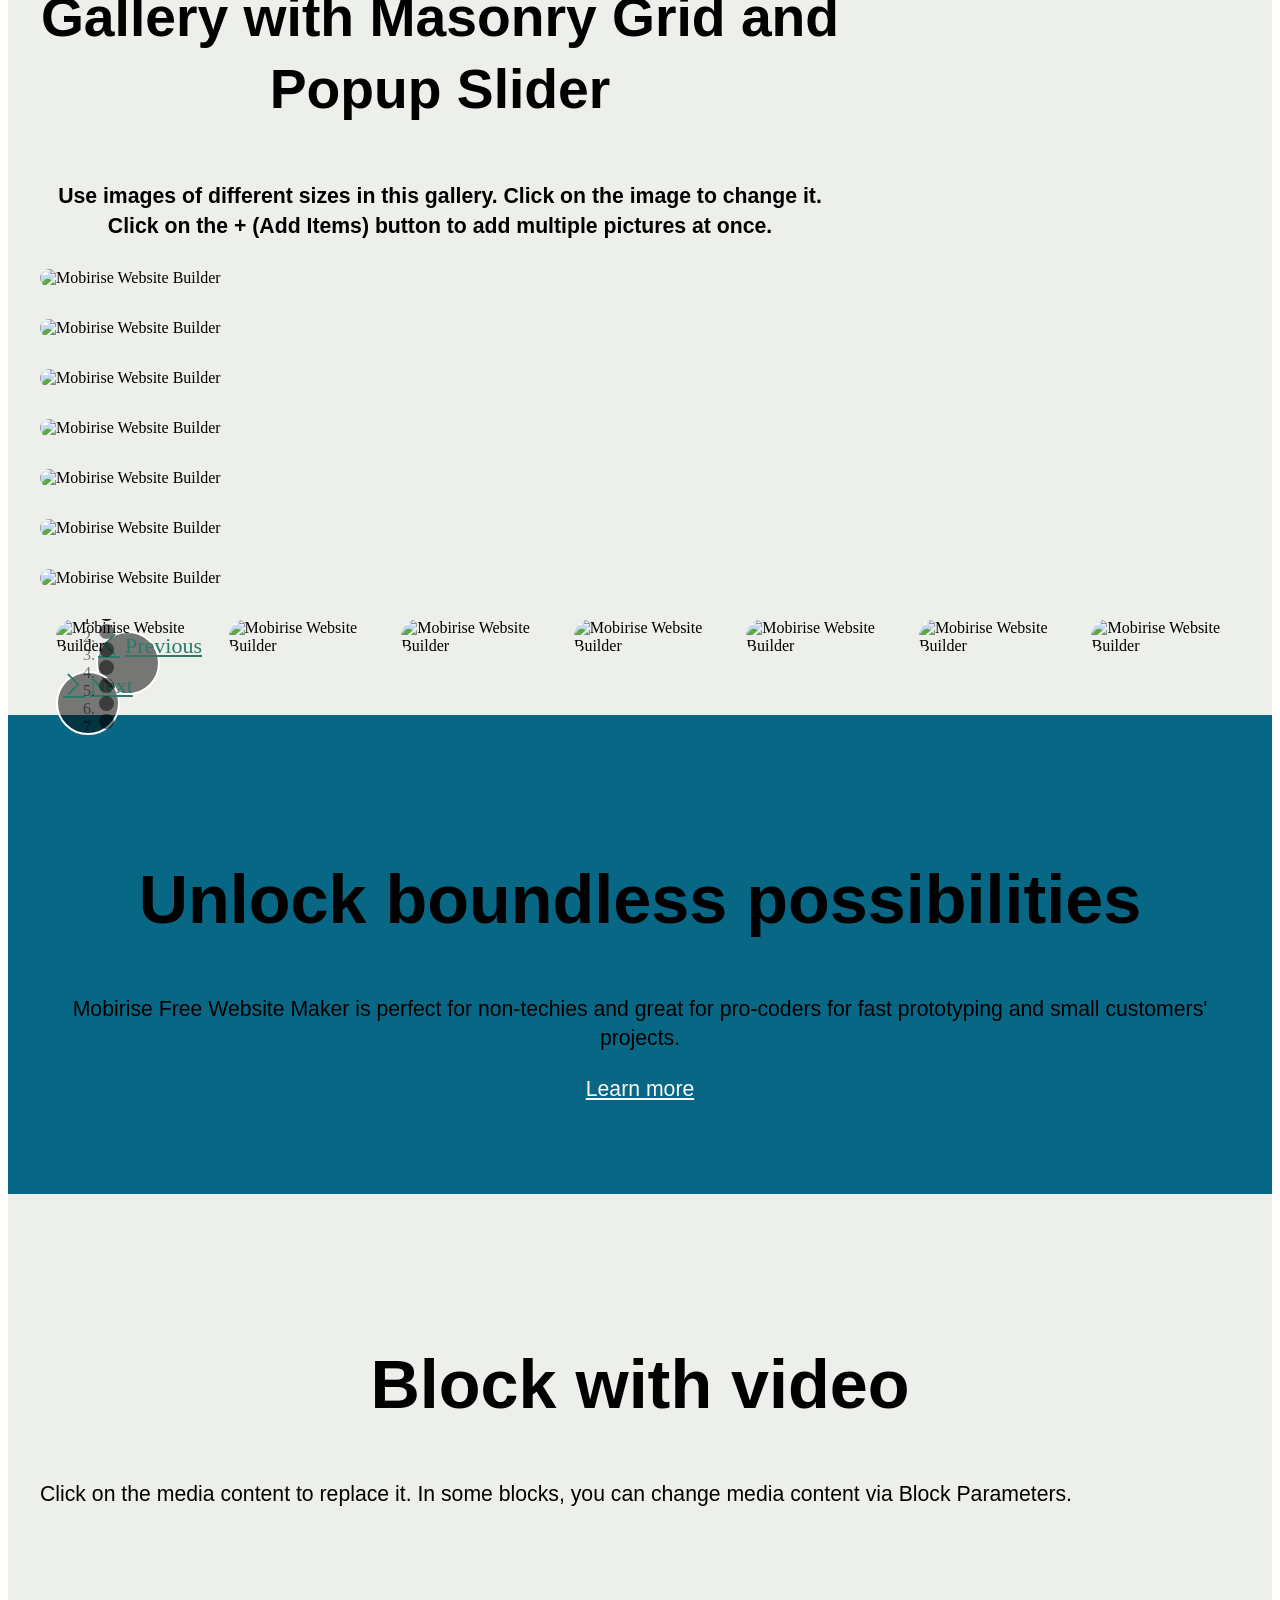
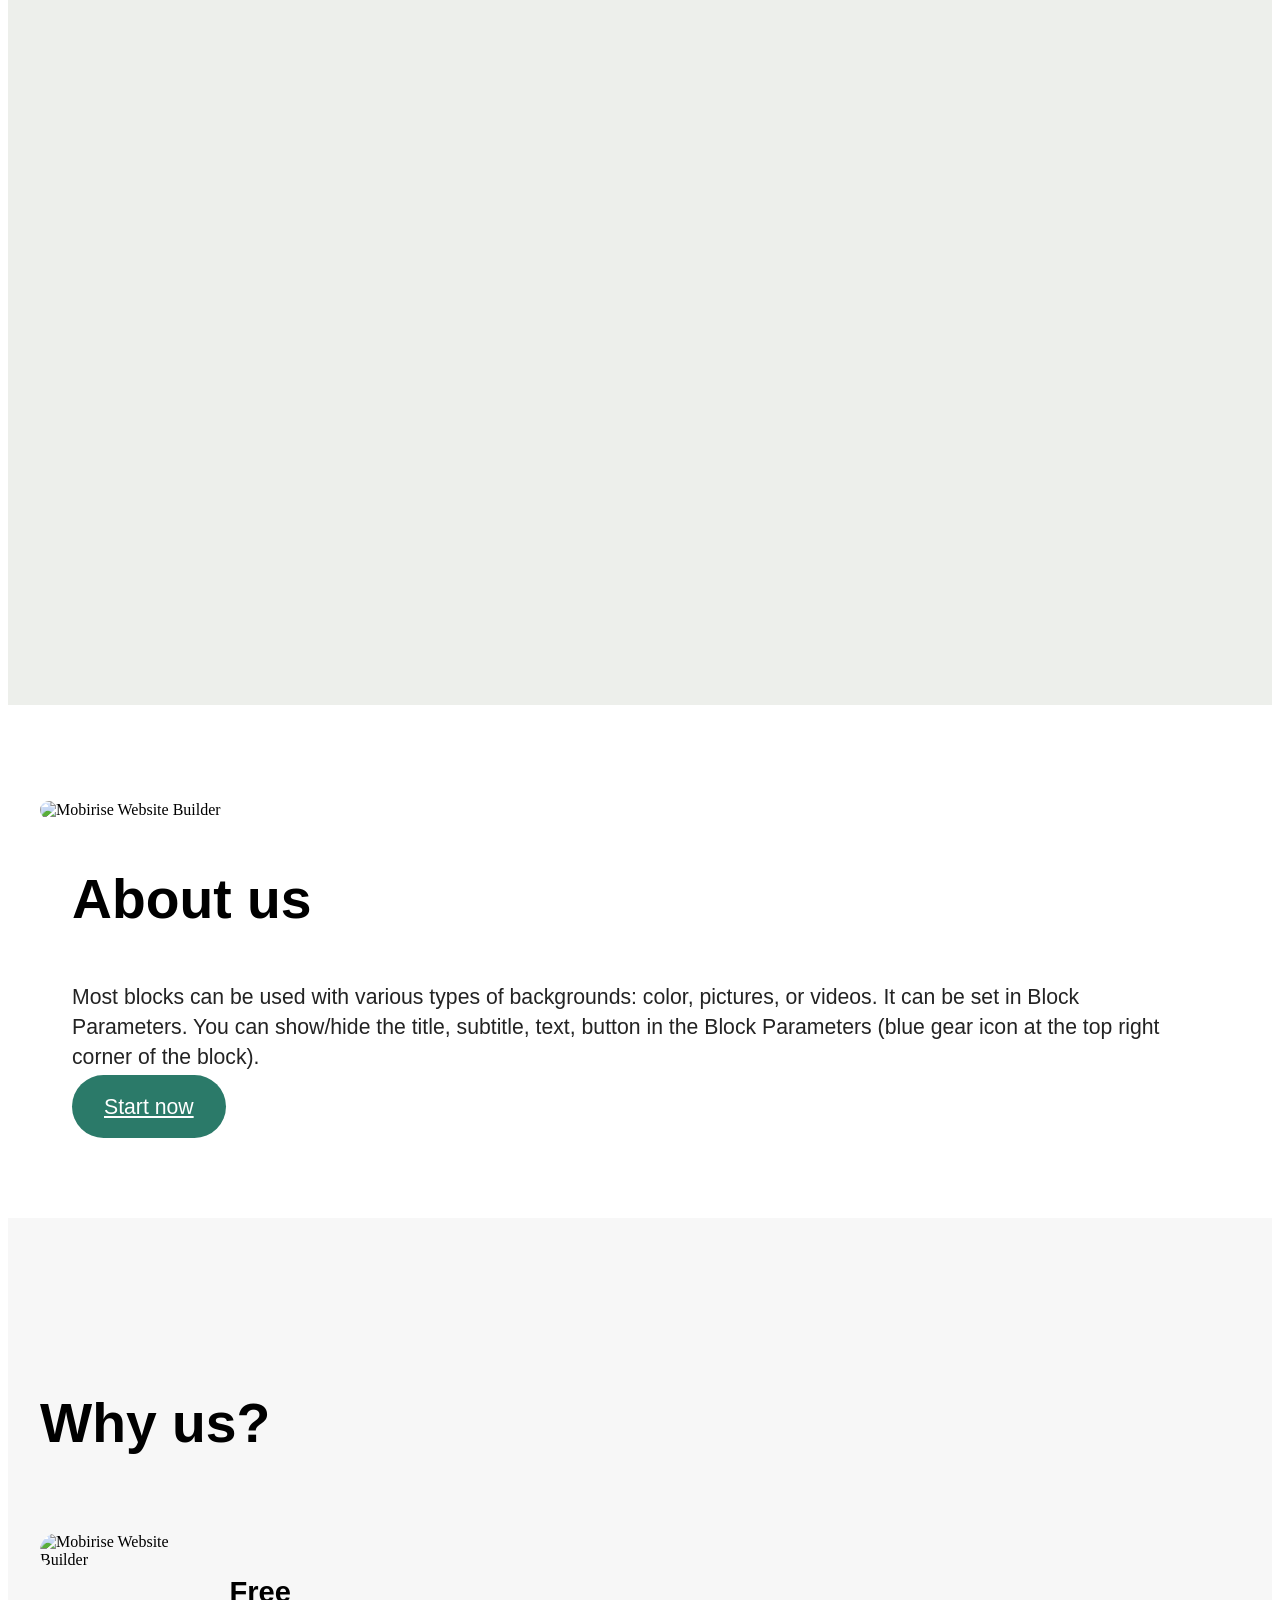
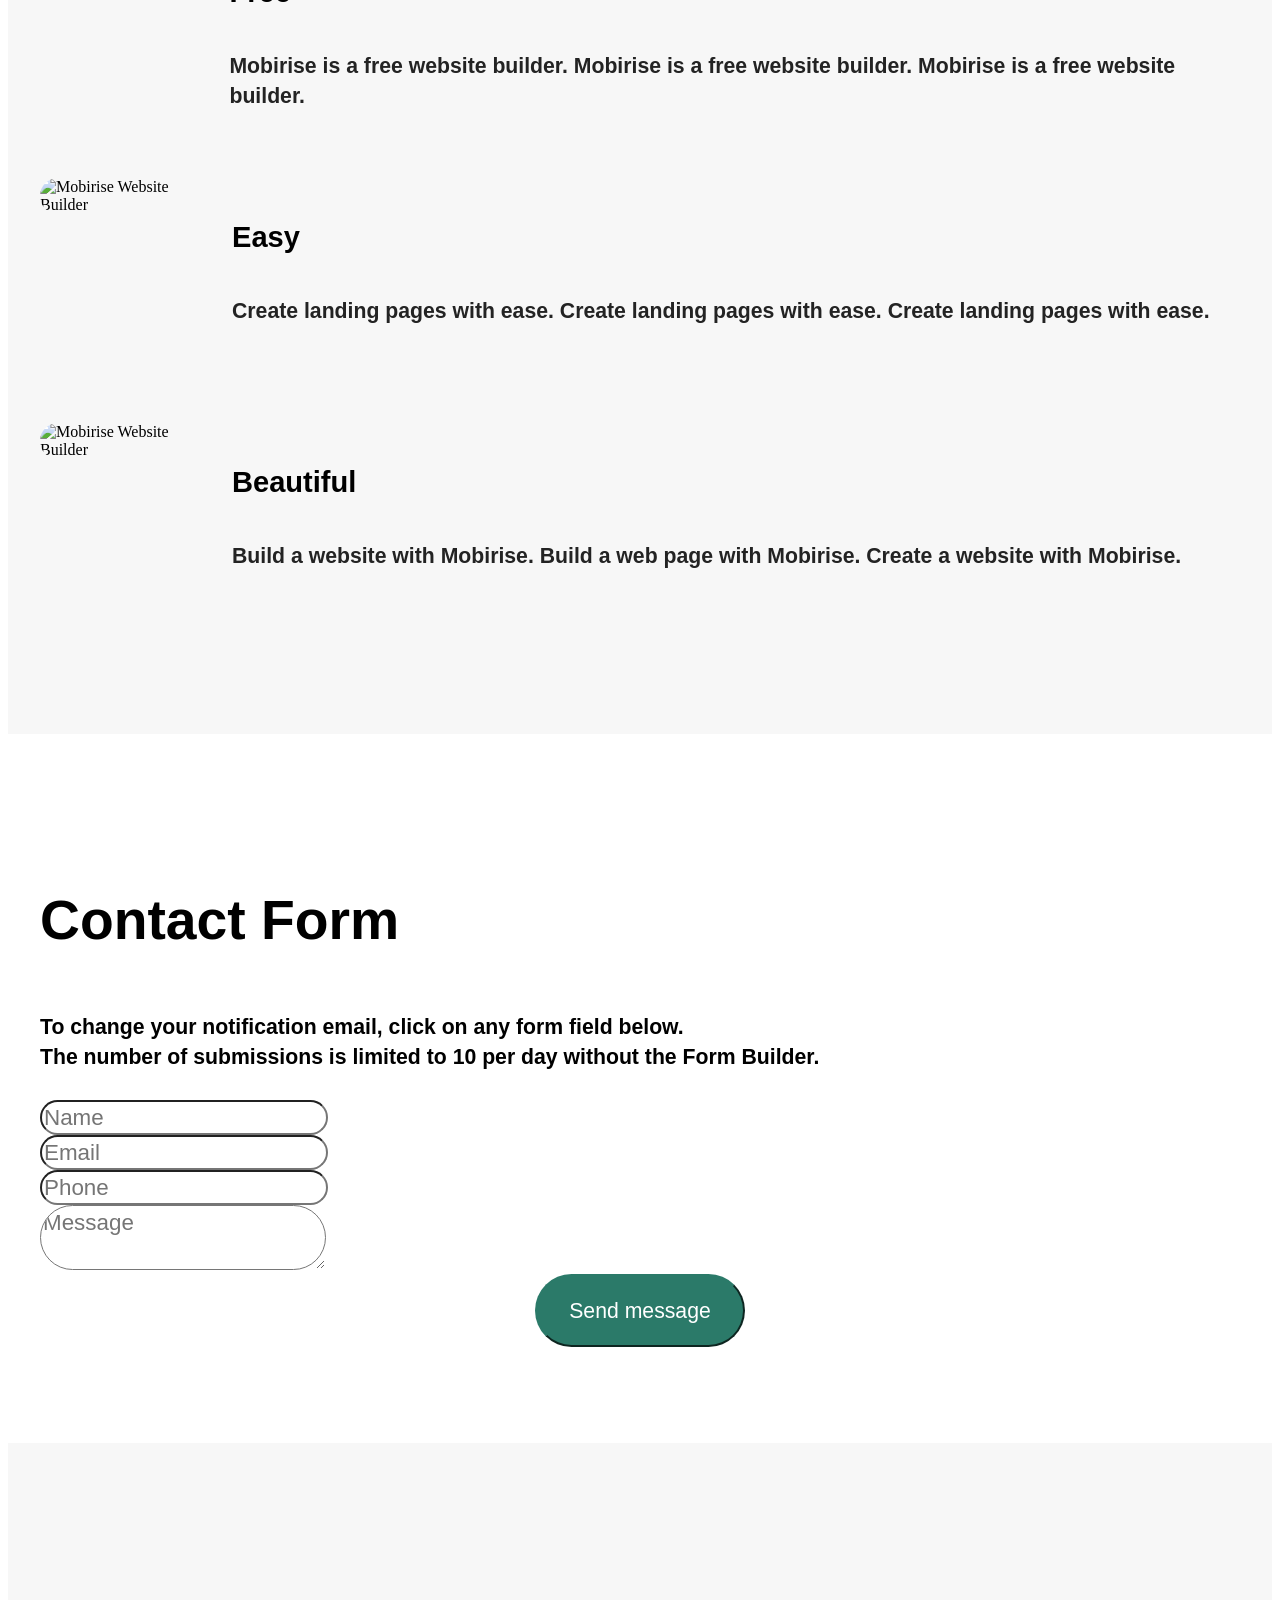
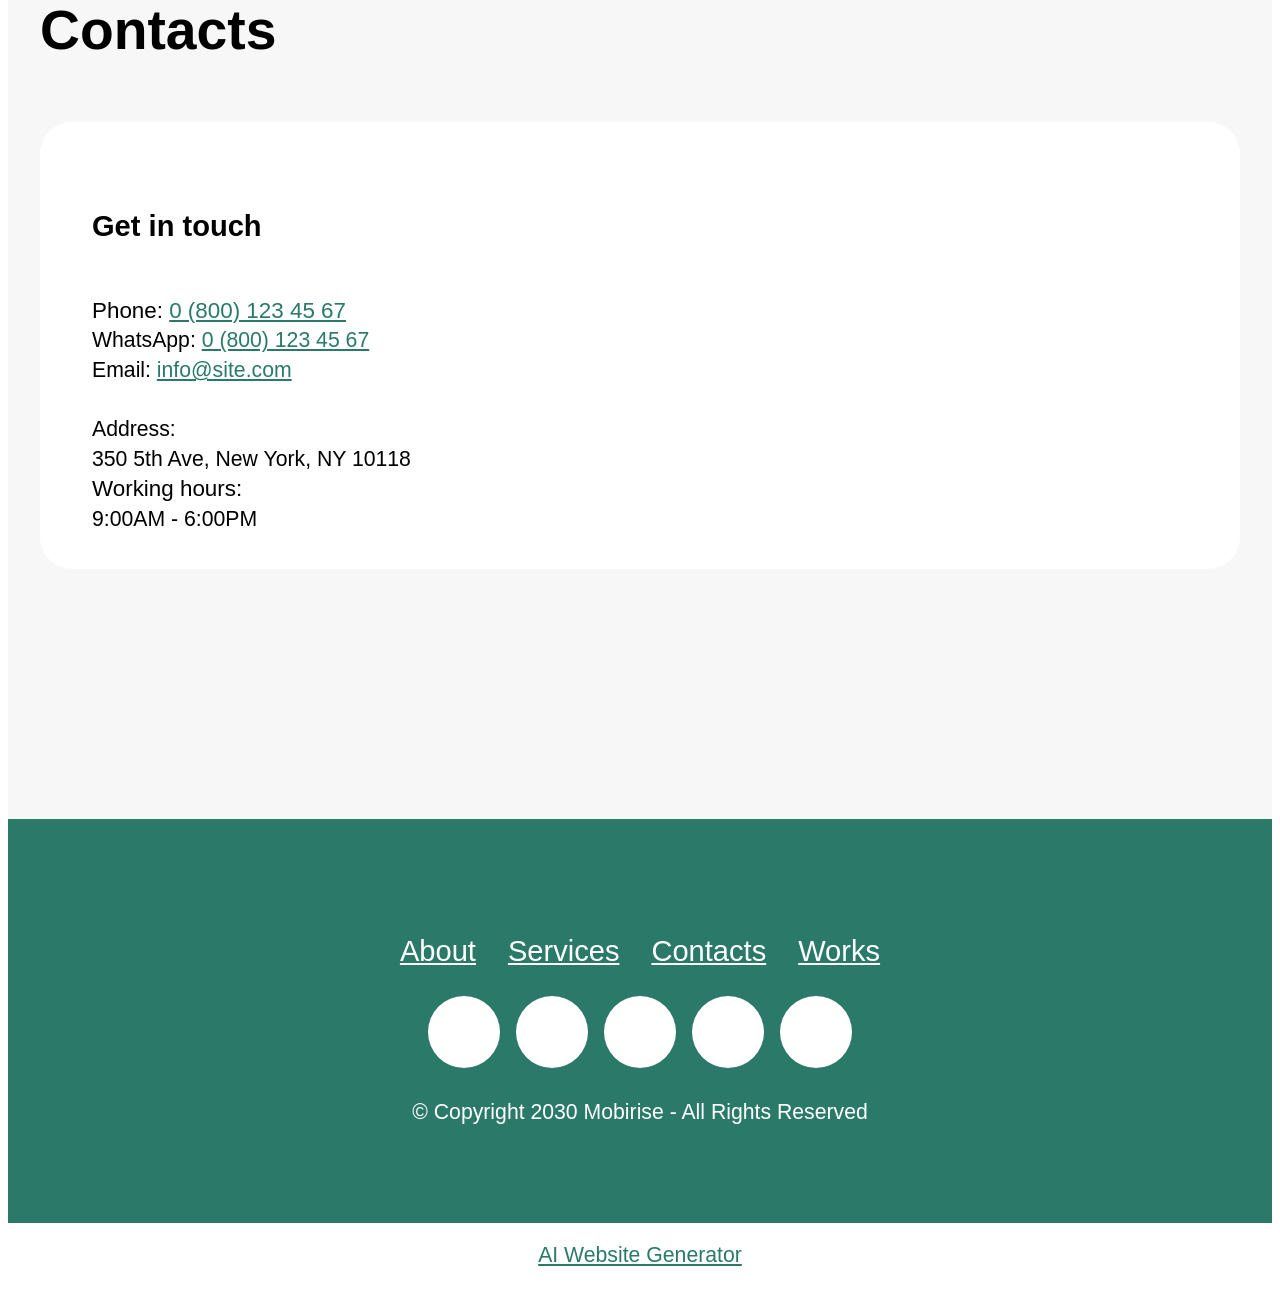
==== commit 83710a31: "Add files via upload" ====
--- a/index.html
+++ b/index.html
@@ -551,4 +551,4 @@
   
   <input name="animation" type="hidden">
   </body>
-</html>
+</html>
--- a/assets/web/assets/mobirise-icons2/mobirise2.css
+++ b/assets/web/assets/mobirise-icons2/mobirise2.css
@@ -0,0 +1,498 @@
+@font-face {
+  font-family: 'Moririse2';
+  font-display: swap;
+  src:  url('mobirise2.eot?f2bix4');
+  src:  url('mobirise2.eot?f2bix4#iefix') format('embedded-opentype'),
+    url('mobirise2.ttf?f2bix4') format('truetype'),
+    url('mobirise2.woff?f2bix4') format('woff'),
+    url('mobirise2.svg?f2bix4#mobirise2') format('svg');
+  font-weight: normal;
+  font-style: normal;
+}
+
+[class^="mobi-"], [class*=" mobi-"] {
+  /* use !important to prevent issues with browser extensions that change fonts */
+  font-family: 'Moririse2' !important;
+  speak: none;
+  font-style: normal;
+  font-weight: normal;
+  font-variant: normal;
+  text-transform: none;
+  line-height: 1;
+
+  /* Better Font Rendering =========== */
+  -webkit-font-smoothing: antialiased;
+  -moz-osx-font-smoothing: grayscale;
+}
+
+.mobi-mbri-add-submenu:before {
+  content: "\e900";
+}
+.mobi-mbri-alert:before {
+  content: "\e901";
+}
+.mobi-mbri-align-center:before {
+  content: "\e902";
+}
+.mobi-mbri-align-justify:before {
+  content: "\e903";
+}
+.mobi-mbri-align-left:before {
+  content: "\e904";
+}
+.mobi-mbri-align-right:before {
+  content: "\e905";
+}
+.mobi-mbri-android:before {
+  content: "\e906";
+}
+.mobi-mbri-apple:before {
+  content: "\e907";
+}
+.mobi-mbri-arrow-down:before {
+  content: "\e908";
+}
+.mobi-mbri-arrow-next:before {
+  content: "\e909";
+}
+.mobi-mbri-arrow-prev:before {
+  content: "\e90a";
+}
+.mobi-mbri-arrow-up:before {
+  content: "\e90b";
+}
+.mobi-mbri-bold:before {
+  content: "\e90c";
+}
+.mobi-mbri-bookmark:before {
+  content: "\e90d";
+}
+.mobi-mbri-bootstrap:before {
+  content: "\e90e";
+}
+.mobi-mbri-briefcase:before {
+  content: "\e90f";
+}
+.mobi-mbri-browse:before {
+  content: "\e910";
+}
+.mobi-mbri-bulleted-list:before {
+  content: "\e911";
+}
+.mobi-mbri-calendar:before {
+  content: "\e912";
+}
+.mobi-mbri-camera:before {
+  content: "\e913";
+}
+.mobi-mbri-cart-add:before {
+  content: "\e914";
+}
+.mobi-mbri-cart-full:before {
+  content: "\e915";
+}
+.mobi-mbri-cash:before {
+  content: "\e916";
+}
+.mobi-mbri-change-style:before {
+  content: "\e917";
+}
+.mobi-mbri-chat:before {
+  content: "\e918";
+}
+.mobi-mbri-clock:before {
+  content: "\e919";
+}
+.mobi-mbri-close:before {
+  content: "\e91a";
+}
+.mobi-mbri-cloud:before {
+  content: "\e91b";
+}
+.mobi-mbri-code:before {
+  content: "\e91c";
+}
+.mobi-mbri-contact-form:before {
+  content: "\e91d";
+}
+.mobi-mbri-credit-card:before {
+  content: "\e91e";
+}
+.mobi-mbri-cursor-click:before {
+  content: "\e91f";
+}
+.mobi-mbri-cust-feedback:before {
+  content: "\e920";
+}
+.mobi-mbri-database:before {
+  content: "\e921";
+}
+.mobi-mbri-delivery:before {
+  content: "\e922";
+}
+.mobi-mbri-desktop:before {
+  content: "\e923";
+}
+.mobi-mbri-devices:before {
+  content: "\e924";
+}
+.mobi-mbri-down:before {
+  content: "\e925";
+}
+.mobi-mbri-download-2:before {
+  content: "\e926";
+}
+.mobi-mbri-download:before {
+  content: "\e927";
+}
+.mobi-mbri-drag-n-drop-2:before {
+  content: "\e928";
+}
+.mobi-mbri-drag-n-drop:before {
+  content: "\e929";
+}
+.mobi-mbri-edit-2:before {
+  content: "\e92a";
+}
+.mobi-mbri-edit:before {
+  content: "\e92b";
+}
+.mobi-mbri-error:before {
+  content: "\e92c";
+}
+.mobi-mbri-extension:before {
+  content: "\e92d";
+}
+.mobi-mbri-features:before {
+  content: "\e92e";
+}
+.mobi-mbri-file:before {
+  content: "\e92f";
+}
+.mobi-mbri-flag:before {
+  content: "\e930";
+}
+.mobi-mbri-folder:before {
+  content: "\e931";
+}
+.mobi-mbri-gift:before {
+  content: "\e932";
+}
+.mobi-mbri-github:before {
+  content: "\e933";
+}
+.mobi-mbri-globe-2:before {
+  content: "\e934";
+}
+.mobi-mbri-globe:before {
+  content: "\e935";
+}
+.mobi-mbri-growing-chart:before {
+  content: "\e936";
+}
+.mobi-mbri-hearth:before {
+  content: "\e937";
+}
+.mobi-mbri-help:before {
+  content: "\e938";
+}
+.mobi-mbri-home:before {
+  content: "\e939";
+}
+.mobi-mbri-hot-cup:before {
+  content: "\e93a";
+}
+.mobi-mbri-idea:before {
+  content: "\e93b";
+}
+.mobi-mbri-image-gallery:before {
+  content: "\e93c";
+}
+.mobi-mbri-image-slider:before {
+  content: "\e93d";
+}
+.mobi-mbri-info:before {
+  content: "\e93e";
+}
+.mobi-mbri-italic:before {
+  content: "\e93f";
+}
+.mobi-mbri-key:before {
+  content: "\e940";
+}
+.mobi-mbri-laptop:before {
+  content: "\e941";
+}
+.mobi-mbri-layers:before {
+  content: "\e942";
+}
+.mobi-mbri-left-right:before {
+  content: "\e943";
+}
+.mobi-mbri-left:before {
+  content: "\e944";
+}
+.mobi-mbri-letter:before {
+  content: "\e945";
+}
+.mobi-mbri-like:before {
+  content: "\e946";
+}
+.mobi-mbri-link:before {
+  content: "\e947";
+}
+.mobi-mbri-lock:before {
+  content: "\e948";
+}
+.mobi-mbri-login:before {
+  content: "\e949";
+}
+.mobi-mbri-logout:before {
+  content: "\e94a";
+}
+.mobi-mbri-magic-stick:before {
+  content: "\e94b";
+}
+.mobi-mbri-map-pin:before {
+  content: "\e94c";
+}
+.mobi-mbri-menu:before {
+  content: "\e94d";
+}
+.mobi-mbri-mobile-2:before {
+  content: "\e94e";
+}
+.mobi-mbri-mobile-horizontal:before {
+  content: "\e94f";
+}
+.mobi-mbri-mobile:before {
+  content: "\e950";
+}
+.mobi-mbri-mobirise:before {
+  content: "\e951";
+}
+.mobi-mbri-more-horizontal:before {
+  content: "\e952";
+}
+.mobi-mbri-more-vertical:before {
+  content: "\e953";
+}
+.mobi-mbri-music:before {
+  content: "\e954";
+}
+.mobi-mbri-new-file:before {
+  content: "\e955";
+}
+.mobi-mbri-numbered-list:before {
+  content: "\e956";
+}
+.mobi-mbri-opened-folder:before {
+  content: "\e957";
+}
+.mobi-mbri-pages:before {
+  content: "\e958";
+}
+.mobi-mbri-paper-plane:before {
+  content: "\e959";
+}
+.mobi-mbri-paperclip:before {
+  content: "\e95a";
+}
+.mobi-mbri-phone:before {
+  content: "\e95b";
+}
+.mobi-mbri-photo:before {
+  content: "\e95c";
+}
+.mobi-mbri-photos:before {
+  content: "\e95d";
+}
+.mobi-mbri-pin:before {
+  content: "\e95e";
+}
+.mobi-mbri-play:before {
+  content: "\e95f";
+}
+.mobi-mbri-plus:before {
+  content: "\e960";
+}
+.mobi-mbri-preview:before {
+  content: "\e961";
+}
+.mobi-mbri-print:before {
+  content: "\e962";
+}
+.mobi-mbri-protect:before {
+  content: "\e963";
+}
+.mobi-mbri-question:before {
+  content: "\e964";
+}
+.mobi-mbri-quote-left:before {
+  content: "\e965";
+}
+.mobi-mbri-quote-right:before {
+  content: "\e966";
+}
+.mobi-mbri-redo:before {
+  content: "\e967";
+}
+.mobi-mbri-refresh:before {
+  content: "\e968";
+}
+.mobi-mbri-responsive-2:before {
+  content: "\e969";
+}
+.mobi-mbri-responsive:before {
+  content: "\e96a";
+}
+.mobi-mbri-right:before {
+  content: "\e96b";
+}
+.mobi-mbri-rocket:before {
+  content: "\e96c";
+}
+.mobi-mbri-sad-face:before {
+  content: "\e96d";
+}
+.mobi-mbri-sale:before {
+  content: "\e96e";
+}
+.mobi-mbri-save:before {
+  content: "\e96f";
+}
+.mobi-mbri-search:before {
+  content: "\e970";
+}
+.mobi-mbri-setting-2:before {
+  content: "\e971";
+}
+.mobi-mbri-setting-3:before {
+  content: "\e972";
+}
+.mobi-mbri-setting:before {
+  content: "\e973";
+}
+.mobi-mbri-share:before {
+  content: "\e974";
+}
+.mobi-mbri-shopping-bag:before {
+  content: "\e975";
+}
+.mobi-mbri-shopping-basket:before {
+  content: "\e976";
+}
+.mobi-mbri-shopping-cart:before {
+  content: "\e977";
+}
+.mobi-mbri-sites:before {
+  content: "\e978";
+}
+.mobi-mbri-smile-face:before {
+  content: "\e979";
+}
+.mobi-mbri-speed:before {
+  content: "\e97a";
+}
+.mobi-mbri-star:before {
+  content: "\e97b";
+}
+.mobi-mbri-success:before {
+  content: "\e97c";
+}
+.mobi-mbri-sun:before {
+  content: "\e97d";
+}
+.mobi-mbri-sun2:before {
+  content: "\e97e";
+}
+.mobi-mbri-tablet-vertical:before {
+  content: "\e97f";
+}
+.mobi-mbri-tablet:before {
+  content: "\e980";
+}
+.mobi-mbri-target:before {
+  content: "\e981";
+}
+.mobi-mbri-timer:before {
+  content: "\e982";
+}
+.mobi-mbri-to-ftp:before {
+  content: "\e983";
+}
+.mobi-mbri-to-local-drive:before {
+  content: "\e984";
+}
+.mobi-mbri-touch-swipe:before {
+  content: "\e985";
+}
+.mobi-mbri-touch:before {
+  content: "\e986";
+}
+.mobi-mbri-trash:before {
+  content: "\e987";
+}
+.mobi-mbri-underline:before {
+  content: "\e988";
+}
+.mobi-mbri-undo:before {
+  content: "\e989";
+}
+.mobi-mbri-unlink:before {
+  content: "\e98a";
+}
+.mobi-mbri-unlock:before {
+  content: "\e98b";
+}
+.mobi-mbri-up-down:before {
+  content: "\e98c";
+}
+.mobi-mbri-up:before {
+  content: "\e98d";
+}
+.mobi-mbri-update:before {
+  content: "\e98e";
+}
+.mobi-mbri-upload-2:before {
+  content: "\e98f";
+}
+.mobi-mbri-upload:before {
+  content: "\e990";
+}
+.mobi-mbri-user-2:before {
+  content: "\e991";
+}
+.mobi-mbri-user:before {
+  content: "\e992";
+}
+.mobi-mbri-users:before {
+  content: "\e993";
+}
+.mobi-mbri-video-play:before {
+  content: "\e994";
+}
+.mobi-mbri-video:before {
+  content: "\e995";
+}
+.mobi-mbri-watch:before {
+  content: "\e996";
+}
+.mobi-mbri-website-theme-2:before {
+  content: "\e997";
+}
+.mobi-mbri-website-theme:before {
+  content: "\e998";
+}
+.mobi-mbri-wifi:before {
+  content: "\e999";
+}
+.mobi-mbri-windows:before {
+  content: "\e99a";
+}
+.mobi-mbri-zoom-in:before {
+  content: "\e99b";
+}
+.mobi-mbri-zoom-out:before {
+  content: "\e99c";
+}
--- a/assets/dropdown/css/style.css
+++ b/assets/dropdown/css/style.css
@@ -0,0 +1,265 @@
+.navbar-dropdown {
+  left: 0;
+  padding: 0;
+  position: absolute;
+  right: 0;
+  top: 0;
+  transition: all 0.45s ease;
+  z-index: 1030;
+  background: #282828; }
+  .navbar-dropdown .navbar-logo {
+    margin-right: 0.8rem;
+    transition: margin 0.3s ease-in-out;
+    vertical-align: middle; }
+    .navbar-dropdown .navbar-logo img {
+      height: 3.125rem;
+      transition: all 0.3s ease-in-out; }
+    .navbar-dropdown .navbar-logo.mbr-iconfont {
+      font-size: 3.125rem;
+      line-height: 3.125rem; }
+  .navbar-dropdown .navbar-caption {
+    font-weight: 700;
+    white-space: normal;
+    vertical-align: -4px;
+    line-height: 3.125rem !important; }
+    .navbar-dropdown .navbar-caption, .navbar-dropdown .navbar-caption:hover {
+      color: inherit;
+      text-decoration: none; }
+  .navbar-dropdown .mbr-iconfont + .navbar-caption {
+    vertical-align: -1px; }
+  .navbar-dropdown.navbar-fixed-top {
+    position: fixed; }
+  .navbar-dropdown .navbar-brand span {
+    vertical-align: -4px; }
+  .navbar-dropdown.bg-color.transparent {
+    background: none; }
+  .navbar-dropdown.navbar-short .navbar-brand {
+    padding: 0.625rem 0; }
+    .navbar-dropdown.navbar-short .navbar-brand span {
+      vertical-align: -1px; }
+  .navbar-dropdown.navbar-short .navbar-caption {
+    line-height: 2.375rem !important;
+    vertical-align: -2px; }
+  .navbar-dropdown.navbar-short .navbar-logo {
+    margin-right: 0.5rem; }
+    .navbar-dropdown.navbar-short .navbar-logo img {
+      height: 2.375rem; }
+    .navbar-dropdown.navbar-short .navbar-logo.mbr-iconfont {
+      font-size: 2.375rem;
+      line-height: 2.375rem; }
+  .navbar-dropdown.navbar-short .mbr-table-cell {
+    height: 3.625rem; }
+  .navbar-dropdown .navbar-close {
+    left: 0.6875rem;
+    position: fixed;
+    top: 0.75rem;
+    z-index: 1000; }
+  .navbar-dropdown .hamburger-icon {
+    content: "";
+    display: inline-block;
+    vertical-align: middle;
+    width: 16px;
+    -webkit-box-shadow: 0 -6px 0 1px #282828,0 0 0 1px #282828,0 6px 0 1px #282828;
+    -moz-box-shadow: 0 -6px 0 1px #282828,0 0 0 1px #282828,0 6px 0 1px #282828;
+    box-shadow: 0 -6px 0 1px #282828,0 0 0 1px #282828,0 6px 0 1px #282828; }
+
+.dropdown-menu .dropdown-toggle[data-toggle="dropdown-submenu"]::after {
+  border-bottom: 0.35em solid transparent;
+  border-left: 0.35em solid;
+  border-right: 0;
+  border-top: 0.35em solid transparent;
+  margin-left: 0.3rem; }
+
+.dropdown-menu .dropdown-item:focus {
+  outline: 0; }
+
+.nav-dropdown {
+  font-size: 0.75rem;
+  font-weight: 500;
+  height: auto !important; }
+  .nav-dropdown .nav-btn {
+    padding-left: 1rem; }
+  .nav-dropdown .link {
+    margin: .667em 1.667em;
+    font-weight: 500;
+    padding: 0;
+    transition: color .2s ease-in-out; }
+    .nav-dropdown .link.dropdown-toggle {
+      margin-right: 2.583em; }
+      .nav-dropdown .link.dropdown-toggle::after {
+        margin-left: .25rem;
+        border-top: 0.35em solid;
+        border-right: 0.35em solid transparent;
+        border-left: 0.35em solid transparent;
+        border-bottom: 0; }
+      .nav-dropdown .link.dropdown-toggle[aria-expanded="true"] {
+        margin: 0;
+        padding: 0.667em 3.263em  0.667em 1.667em; }
+  .nav-dropdown .link::after,
+  .nav-dropdown .dropdown-item::after {
+    color: inherit; }
+  .nav-dropdown .btn {
+    font-size: 0.75rem;
+    font-weight: 700;
+    letter-spacing: 0;
+    margin-bottom: 0;
+    padding-left: 1.25rem;
+    padding-right: 1.25rem; }
+  .nav-dropdown .dropdown-menu {
+    border-radius: 0;
+    border: 0;
+    left: 0;
+    margin: 0;
+    padding-bottom: 1.25rem;
+    padding-top: 1.25rem;
+    position: relative; }
+  .nav-dropdown .dropdown-submenu {
+    margin-left: 0.125rem;
+    top: 0; }
+  .nav-dropdown .dropdown-item {
+    font-weight: 500;
+    line-height: 2;
+    padding: 0.3846em 4.615em 0.3846em 1.5385em;
+    position: relative;
+    transition: color .2s ease-in-out, background-color .2s ease-in-out; }
+    .nav-dropdown .dropdown-item::after {
+      margin-top: -0.3077em;
+      position: absolute;
+      right: 1.1538em;
+      top: 50%; }
+    .nav-dropdown .dropdown-item:focus, .nav-dropdown .dropdown-item:hover {
+      background: none; }
+
+@media (max-width: 767px) {
+  .nav-dropdown.navbar-toggleable-sm {
+    bottom: 0;
+    display: none;
+    left: 0;
+    overflow-x: hidden;
+    position: fixed;
+    top: 0;
+    transform: translateX(-100%);
+    -ms-transform: translateX(-100%);
+    -webkit-transform: translateX(-100%);
+    width: 18.75rem;
+    z-index: 999; } }
+.nav-dropdown.navbar-toggleable-xl {
+  bottom: 0;
+  display: none;
+  left: 0;
+  overflow-x: hidden;
+  position: fixed;
+  top: 0;
+  transform: translateX(-100%);
+  -ms-transform: translateX(-100%);
+  -webkit-transform: translateX(-100%);
+  width: 18.75rem;
+  z-index: 999; }
+
+.nav-dropdown-sm {
+  display: block !important;
+  overflow-x: hidden;
+  overflow: auto;
+  padding-top: 3.875rem; }
+  .nav-dropdown-sm::after {
+    content: "";
+    display: block;
+    height: 3rem;
+    width: 100%; }
+  .nav-dropdown-sm.collapse.in ~ .navbar-close {
+    display: block !important; }
+  .nav-dropdown-sm.collapsing, .nav-dropdown-sm.collapse.in {
+    transform: translateX(0);
+    -ms-transform: translateX(0);
+    -webkit-transform: translateX(0);
+    transition: all 0.25s ease-out;
+    -webkit-transition: all 0.25s ease-out;
+    background: #282828; }
+  .nav-dropdown-sm.collapsing[aria-expanded="false"] {
+    transform: translateX(-100%);
+    -ms-transform: translateX(-100%);
+    -webkit-transform: translateX(-100%); }
+  .nav-dropdown-sm .nav-item {
+    display: block;
+    margin-left: 0 !important;
+    padding-left: 0; }
+  .nav-dropdown-sm .link,
+  .nav-dropdown-sm .dropdown-item {
+    border-top: 1px dotted rgba(255, 255, 255, 0.1);
+    font-size: 0.8125rem;
+    line-height: 1.6;
+    margin: 0 !important;
+    padding: 0.875rem 2.4rem 0.875rem 1.5625rem !important;
+    position: relative;
+    white-space: normal; }
+    .nav-dropdown-sm .link:focus, .nav-dropdown-sm .link:hover,
+    .nav-dropdown-sm .dropdown-item:focus,
+    .nav-dropdown-sm .dropdown-item:hover {
+      background: rgba(0, 0, 0, 0.2) !important;
+      color: #c0a375; }
+  .nav-dropdown-sm .nav-btn {
+    position: relative;
+    padding: 1.5625rem 1.5625rem 0 1.5625rem; }
+    .nav-dropdown-sm .nav-btn::before {
+      border-top: 1px dotted rgba(255, 255, 255, 0.1);
+      content: "";
+      left: 0;
+      position: absolute;
+      top: 0;
+      width: 100%; }
+    .nav-dropdown-sm .nav-btn + .nav-btn {
+      padding-top: 0.625rem; }
+      .nav-dropdown-sm .nav-btn + .nav-btn::before {
+        display: none; }
+  .nav-dropdown-sm .btn {
+    padding: 0.625rem 0; }
+  .nav-dropdown-sm .dropdown-toggle[data-toggle="dropdown-submenu"]::after {
+    margin-left: .25rem;
+    border-top: 0.35em solid;
+    border-right: 0.35em solid transparent;
+    border-left: 0.35em solid transparent;
+    border-bottom: 0; }
+  .nav-dropdown-sm .dropdown-toggle[data-toggle="dropdown-submenu"][aria-expanded="true"]::after {
+    border-top: 0;
+    border-right: 0.35em solid transparent;
+    border-left: 0.35em solid transparent;
+    border-bottom: 0.35em solid; }
+  .nav-dropdown-sm .dropdown-menu {
+    margin: 0;
+    padding: 0;
+    position: relative;
+    top: 0;
+    left: 0;
+    width: 100%;
+    border: 0;
+    float: none;
+    border-radius: 0;
+    background: none; }
+  .nav-dropdown-sm .dropdown-submenu {
+    left: 100%;
+    margin-left: 0.125rem;
+    margin-top: -1.25rem;
+    top: 0; }
+
+.navbar-toggleable-sm .nav-dropdown .dropdown-menu {
+  position: absolute; }
+
+.navbar-toggleable-sm .nav-dropdown .dropdown-submenu {
+  left: 100%;
+  margin-left: 0.125rem;
+  margin-top: -1.25rem;
+  top: 0; }
+
+.navbar-toggleable-sm.opened .nav-dropdown .dropdown-menu {
+  position: relative; }
+
+.navbar-toggleable-sm.opened .nav-dropdown .dropdown-submenu {
+  left: 0;
+  margin-left: 00rem;
+  margin-top: 0rem;
+  top: 0; }
+
+.is-builder .nav-dropdown.collapsing {
+  transition: none !important; }
+
+
--- a/assets/mobirise/css/mbr-additional.css
+++ b/assets/mobirise/css/mbr-additional.css
@@ -0,0 +1,2039 @@
+.btn {
+  border-width: 2px;
+}
+img,
+.card-wrap,
+.card-wrapper,
+.video-wrapper,
+.mbr-figure iframe,
+.google-map iframe,
+.slide-content,
+.plan,
+.card,
+.item-wrapper {
+  border-radius: 2rem !important;
+}
+.video-wrapper {
+  overflow: hidden;
+}
+body {
+  font-family: Inter Tight;
+}
+.display-1 {
+  font-family: 'Inter Tight', sans-serif;
+  font-size: 5rem;
+  line-height: 1;
+}
+.display-1 > .mbr-iconfont {
+  font-size: 6.25rem;
+}
+.display-2 {
+  font-family: 'Inter Tight', sans-serif;
+  font-size: 4rem;
+  line-height: 1;
+}
+.display-2 > .mbr-iconfont {
+  font-size: 5rem;
+}
+.display-4 {
+  font-family: 'Inter Tight', sans-serif;
+  font-size: 1.4rem;
+  line-height: 1.5;
+}
+.display-4 > .mbr-iconfont {
+  font-size: 1.75rem;
+}
+.display-5 {
+  font-family: 'Inter Tight', sans-serif;
+  font-size: 2rem;
+  line-height: 1.5;
+}
+.display-5 > .mbr-iconfont {
+  font-size: 2.5rem;
+}
+.display-7 {
+  font-family: 'Inter Tight', sans-serif;
+  font-size: 1.4rem;
+  line-height: 1.3;
+}
+.display-7 > .mbr-iconfont {
+  font-size: 1.75rem;
+}
+/* ---- Fluid typography for mobile devices ---- */
+/* 1.4 - font scale ratio ( bootstrap == 1.42857 ) */
+/* 100vw - current viewport width */
+/* (48 - 20)  48 == 48rem == 768px, 20 == 20rem == 320px(minimal supported viewport) */
+/* 0.65 - min scale variable, may vary */
+@media (max-width: 992px) {
+  .display-1 {
+    font-size: 4rem;
+  }
+}
+@media (max-width: 768px) {
+  .display-1 {
+    font-size: 3.5rem;
+    font-size: calc( 2.4rem + (5 - 2.4) * ((100vw - 20rem) / (48 - 20)));
+    line-height: calc( 1.1 * (2.4rem + (5 - 2.4) * ((100vw - 20rem) / (48 - 20))));
+  }
+  .display-2 {
+    font-size: 3.2rem;
+    font-size: calc( 2.05rem + (4 - 2.05) * ((100vw - 20rem) / (48 - 20)));
+    line-height: calc( 1.3 * (2.05rem + (4 - 2.05) * ((100vw - 20rem) / (48 - 20))));
+  }
+  .display-4 {
+    font-size: 1.12rem;
+    font-size: calc( 1.14rem + (1.4 - 1.14) * ((100vw - 20rem) / (48 - 20)));
+    line-height: calc( 1.4 * (1.14rem + (1.4 - 1.14) * ((100vw - 20rem) / (48 - 20))));
+  }
+  .display-5 {
+    font-size: 1.6rem;
+    font-size: calc( 1.35rem + (2 - 1.35) * ((100vw - 20rem) / (48 - 20)));
+    line-height: calc( 1.4 * (1.35rem + (2 - 1.35) * ((100vw - 20rem) / (48 - 20))));
+  }
+  .display-7 {
+    font-size: 1.12rem;
+    font-size: calc( 1.14rem + (1.4 - 1.14) * ((100vw - 20rem) / (48 - 20)));
+    line-height: calc( 1.4 * (1.14rem + (1.4 - 1.14) * ((100vw - 20rem) / (48 - 20))));
+  }
+}
+@media (min-width: 992px) and (max-width: 1400px) {
+  .display-1 {
+    font-size: 3.5rem;
+    font-size: calc( 2.4rem + (5 - 2.4) * ((100vw - 62rem) / (87 - 62)));
+    line-height: calc( 1.1 * (2.4rem + (5 - 2.4) * ((100vw - 62rem) / (87 - 62))));
+  }
+  .display-2 {
+    font-size: 3.2rem;
+    font-size: calc( 2.05rem + (4 - 2.05) * ((100vw - 62rem) / (87 - 62)));
+    line-height: calc( 1.3 * (2.05rem + (4 - 2.05) * ((100vw - 62rem) / (87 - 62))));
+  }
+  .display-4 {
+    font-size: 1.12rem;
+    font-size: calc( 1.14rem + (1.4 - 1.14) * ((100vw - 62rem) / (87 - 62)));
+    line-height: calc( 1.4 * (1.14rem + (1.4 - 1.14) * ((100vw - 62rem) / (87 - 62))));
+  }
+  .display-5 {
+    font-size: 1.6rem;
+    font-size: calc( 1.35rem + (2 - 1.35) * ((100vw - 62rem) / (87 - 62)));
+    line-height: calc( 1.4 * (1.35rem + (2 - 1.35) * ((100vw - 62rem) / (87 - 62))));
+  }
+  .display-7 {
+    font-size: 1.12rem;
+    font-size: calc( 1.14rem + (1.4 - 1.14) * ((100vw - 62rem) / (87 - 62)));
+    line-height: calc( 1.4 * (1.14rem + (1.4 - 1.14) * ((100vw - 62rem) / (87 - 62))));
+  }
+}
+/* Buttons */
+.btn {
+  padding: 1.25rem 2rem;
+  border-radius: 4px;
+}
+@media (max-width: 767px) {
+  .btn {
+    padding: 0.75rem 1.5rem;
+  }
+}
+.btn-sm {
+  padding: 0.6rem 1.2rem;
+  border-radius: 4px;
+}
+.btn-md {
+  padding: 0.6rem 1.2rem;
+  border-radius: 4px;
+}
+.btn-lg {
+  padding: 1.25rem 2rem;
+  border-radius: 4px;
+}
+.bg-primary {
+  background-color: #2b7a69 !important;
+}
+.bg-success {
+  background-color: #3a341c !important;
+}
+.bg-info {
+  background-color: #320707 !important;
+}
+.bg-warning {
+  background-color: #a0e2e1 !important;
+}
+.bg-danger {
+  background-color: #ffffff !important;
+}
+.btn-primary,
+.btn-primary:active {
+  background-color: #2b7a69 !important;
+  border-color: #2b7a69 !important;
+  color: #ffffff !important;
+  box-shadow: none;
+}
+.btn-primary:hover,
+.btn-primary:focus,
+.btn-primary.focus,
+.btn-primary.active {
+  color: inherit;
+  background-color: #38a089 !important;
+  border-color: #38a089 !important;
+  box-shadow: none;
+}
+.btn-primary.disabled,
+.btn-primary:disabled {
+  color: #ffffff !important;
+  background-color: #38a089 !important;
+  border-color: #38a089 !important;
+}
+.btn-secondary,
+.btn-secondary:active {
+  background-color: #ffd7ef !important;
+  border-color: #ffd7ef !important;
+  color: #d70081 !important;
+  box-shadow: none;
+}
+.btn-secondary:hover,
+.btn-secondary:focus,
+.btn-secondary.focus,
+.btn-secondary.active {
+  color: inherit;
+  background-color: #ffffff !important;
+  border-color: #ffffff !important;
+  box-shadow: none;
+}
+.btn-secondary.disabled,
+.btn-secondary:disabled {
+  color: #d70081 !important;
+  background-color: #ffffff !important;
+  border-color: #ffffff !important;
+}
+.btn-info,
+.btn-info:active {
+  background-color: #320707 !important;
+  border-color: #320707 !important;
+  color: #ffffff !important;
+  box-shadow: none;
+}
+.btn-info:hover,
+.btn-info:focus,
+.btn-info.focus,
+.btn-info.active {
+  color: inherit;
+  background-color: #5f0d0d !important;
+  border-color: #5f0d0d !important;
+  box-shadow: none;
+}
+.btn-info.disabled,
+.btn-info:disabled {
+  color: #ffffff !important;
+  background-color: #5f0d0d !important;
+  border-color: #5f0d0d !important;
+}
+.btn-success,
+.btn-success:active {
+  background-color: #3a341c !important;
+  border-color: #3a341c !important;
+  color: #ffffff !important;
+  box-shadow: none;
+}
+.btn-success:hover,
+.btn-success:focus,
+.btn-success.focus,
+.btn-success.active {
+  color: inherit;
+  background-color: #5c532d !important;
+  border-color: #5c532d !important;
+  box-shadow: none;
+}
+.btn-success.disabled,
+.btn-success:disabled {
+  color: #ffffff !important;
+  background-color: #5c532d !important;
+  border-color: #5c532d !important;
+}
+.btn-warning,
+.btn-warning:active {
+  background-color: #a0e2e1 !important;
+  border-color: #a0e2e1 !important;
+  color: #1f6463 !important;
+  box-shadow: none;
+}
+.btn-warning:hover,
+.btn-warning:focus,
+.btn-warning.focus,
+.btn-warning.active {
+  color: inherit;
+  background-color: #c7eeed !important;
+  border-color: #c7eeed !important;
+  box-shadow: none;
+}
+.btn-warning.disabled,
+.btn-warning:disabled {
+  color: #1f6463 !important;
+  background-color: #c7eeed !important;
+  border-color: #c7eeed !important;
+}
+.btn-danger,
+.btn-danger:active {
+  background-color: #ffffff !important;
+  border-color: #ffffff !important;
+  color: #808080 !important;
+  box-shadow: none;
+}
+.btn-danger:hover,
+.btn-danger:focus,
+.btn-danger.focus,
+.btn-danger.active {
+  color: inherit;
+  background-color: #ffffff !important;
+  border-color: #ffffff !important;
+  box-shadow: none;
+}
+.btn-danger.disabled,
+.btn-danger:disabled {
+  color: #808080 !important;
+  background-color: #ffffff !important;
+  border-color: #ffffff !important;
+}
+.btn-white,
+.btn-white:active {
+  background-color: #eff0ec !important;
+  border-color: #eff0ec !important;
+  color: #757b62 !important;
+  box-shadow: none;
+}
+.btn-white:hover,
+.btn-white:focus,
+.btn-white.focus,
+.btn-white.active {
+  color: inherit;
+  background-color: #ffffff !important;
+  border-color: #ffffff !important;
+  box-shadow: none;
+}
+.btn-white.disabled,
+.btn-white:disabled {
+  color: #757b62 !important;
+  background-color: #ffffff !important;
+  border-color: #ffffff !important;
+}
+.btn-black,
+.btn-black:active {
+  background-color: #232323 !important;
+  border-color: #232323 !important;
+  color: #ffffff !important;
+  box-shadow: none;
+}
+.btn-black:hover,
+.btn-black:focus,
+.btn-black.focus,
+.btn-black.active {
+  color: inherit;
+  background-color: #3d3d3d !important;
+  border-color: #3d3d3d !important;
+  box-shadow: none;
+}
+.btn-black.disabled,
+.btn-black:disabled {
+  color: #ffffff !important;
+  background-color: #3d3d3d !important;
+  border-color: #3d3d3d !important;
+}
+.btn-primary-outline,
+.btn-primary-outline:active {
+  background-color: transparent !important;
+  border-color: #2b7a69;
+  color: #2b7a69;
+}
+.btn-primary-outline:hover,
+.btn-primary-outline:focus,
+.btn-primary-outline.focus,
+.btn-primary-outline.active {
+  color: #143a32 !important;
+  background-color: transparent !important;
+  border-color: #143a32 !important;
+  box-shadow: none !important;
+}
+.btn-primary-outline.disabled,
+.btn-primary-outline:disabled {
+  color: #ffffff !important;
+  background-color: #2b7a69 !important;
+  border-color: #2b7a69 !important;
+}
+.btn-secondary-outline,
+.btn-secondary-outline:active {
+  background-color: transparent !important;
+  border-color: #ffd7ef;
+  color: #ffd7ef;
+}
+.btn-secondary-outline:hover,
+.btn-secondary-outline:focus,
+.btn-secondary-outline.focus,
+.btn-secondary-outline.active {
+  color: #ff80cc !important;
+  background-color: transparent !important;
+  border-color: #ff80cc !important;
+  box-shadow: none !important;
+}
+.btn-secondary-outline.disabled,
+.btn-secondary-outline:disabled {
+  color: #d70081 !important;
+  background-color: #ffd7ef !important;
+  border-color: #ffd7ef !important;
+}
+.btn-info-outline,
+.btn-info-outline:active {
+  background-color: transparent !important;
+  border-color: #320707;
+  color: #320707;
+}
+.btn-info-outline:hover,
+.btn-info-outline:focus,
+.btn-info-outline.focus,
+.btn-info-outline.active {
+  color: #000000 !important;
+  background-color: transparent !important;
+  border-color: #000000 !important;
+  box-shadow: none !important;
+}
+.btn-info-outline.disabled,
+.btn-info-outline:disabled {
+  color: #ffffff !important;
+  background-color: #320707 !important;
+  border-color: #320707 !important;
+}
+.btn-success-outline,
+.btn-success-outline:active {
+  background-color: transparent !important;
+  border-color: #3a341c;
+  color: #3a341c;
+}
+.btn-success-outline:hover,
+.btn-success-outline:focus,
+.btn-success-outline.focus,
+.btn-success-outline.active {
+  color: #000000 !important;
+  background-color: transparent !important;
+  border-color: #000000 !important;
+  box-shadow: none !important;
+}
+.btn-success-outline.disabled,
+.btn-success-outline:disabled {
+  color: #ffffff !important;
+  background-color: #3a341c !important;
+  border-color: #3a341c !important;
+}
+.btn-warning-outline,
+.btn-warning-outline:active {
+  background-color: transparent !important;
+  border-color: #a0e2e1;
+  color: #a0e2e1;
+}
+.btn-warning-outline:hover,
+.btn-warning-outline:focus,
+.btn-warning-outline.focus,
+.btn-warning-outline.active {
+  color: #5ececc !important;
+  background-color: transparent !important;
+  border-color: #5ececc !important;
+  box-shadow: none !important;
+}
+.btn-warning-outline.disabled,
+.btn-warning-outline:disabled {
+  color: #1f6463 !important;
+  background-color: #a0e2e1 !important;
+  border-color: #a0e2e1 !important;
+}
+.btn-danger-outline,
+.btn-danger-outline:active {
+  background-color: transparent !important;
+  border-color: #ffffff;
+  color: #ffffff;
+}
+.btn-danger-outline:hover,
+.btn-danger-outline:focus,
+.btn-danger-outline.focus,
+.btn-danger-outline.active {
+  color: #d4d4d4 !important;
+  background-color: transparent !important;
+  border-color: #d4d4d4 !important;
+  box-shadow: none !important;
+}
+.btn-danger-outline.disabled,
+.btn-danger-outline:disabled {
+  color: #808080 !important;
+  background-color: #ffffff !important;
+  border-color: #ffffff !important;
+}
+.btn-black-outline,
+.btn-black-outline:active {
+  background-color: transparent !important;
+  border-color: #232323;
+  color: #232323;
+}
+.btn-black-outline:hover,
+.btn-black-outline:focus,
+.btn-black-outline.focus,
+.btn-black-outline.active {
+  color: #000000 !important;
+  background-color: transparent !important;
+  border-color: #000000 !important;
+  box-shadow: none !important;
+}
+.btn-black-outline.disabled,
+.btn-black-outline:disabled {
+  color: #ffffff !important;
+  background-color: #232323 !important;
+  border-color: #232323 !important;
+}
+.btn-white-outline,
+.btn-white-outline:active {
+  background-color: transparent !important;
+  border-color: #fafafa;
+  color: #fafafa;
+}
+.btn-white-outline:hover,
+.btn-white-outline:focus,
+.btn-white-outline.focus,
+.btn-white-outline.active {
+  color: #cfcfcf !important;
+  background-color: transparent !important;
+  border-color: #cfcfcf !important;
+  box-shadow: none !important;
+}
+.btn-white-outline.disabled,
+.btn-white-outline:disabled {
+  color: #7a7a7a !important;
+  background-color: #fafafa !important;
+  border-color: #fafafa !important;
+}
+.text-primary {
+  color: #2b7a69 !important;
+}
+.text-secondary {
+  color: #ffd7ef !important;
+}
+.text-success {
+  color: #3a341c !important;
+}
+.text-info {
+  color: #320707 !important;
+}
+.text-warning {
+  color: #a0e2e1 !important;
+}
+.text-danger {
+  color: #ffffff !important;
+}
+.text-white {
+  color: #fafafa !important;
+}
+.text-black {
+  color: #232323 !important;
+}
+a.text-primary:hover,
+a.text-primary:focus,
+a.text-primary.active {
+  color: #102f28 !important;
+}
+a.text-secondary:hover,
+a.text-secondary:focus,
+a.text-secondary.active {
+  color: #ff71c6 !important;
+}
+a.text-success:hover,
+a.text-success:focus,
+a.text-success.active {
+  color: #000000 !important;
+}
+a.text-info:hover,
+a.text-info:focus,
+a.text-info.active {
+  color: #000000 !important;
+}
+a.text-warning:hover,
+a.text-warning:focus,
+a.text-warning.active {
+  color: #52cac8 !important;
+}
+a.text-danger:hover,
+a.text-danger:focus,
+a.text-danger.active {
+  color: #cccccc !important;
+}
+a.text-white:hover,
+a.text-white:focus,
+a.text-white.active {
+  color: #c7c7c7 !important;
+}
+a.text-black:hover,
+a.text-black:focus,
+a.text-black.active {
+  color: #000000 !important;
+}
+a[class*="text-"]:not(.nav-link):not(.dropdown-item):not([role]):not(.navbar-caption) {
+  transition: 0.2s;
+  position: relative;
+  background-image: linear-gradient(currentColor 50%, currentColor 50%);
+  background-size: 10000px 2px;
+  background-repeat: no-repeat;
+  background-position: 0 1.2em;
+}
+.nav-tabs .nav-link.active {
+  color: #2b7a69;
+}
+.nav-tabs .nav-link:not(.active) {
+  color: #232323;
+}
+.alert-success {
+  background-color: #70c770;
+}
+.alert-info {
+  background-color: #320707;
+}
+.alert-warning {
+  background-color: #a0e2e1;
+}
+.alert-danger {
+  background-color: #ffffff;
+}
+.mbr-section-btn .btn:not(.btn-form) {
+  border-radius: 100px;
+}
+.mbr-gallery-filter li a {
+  border-radius: 100px !important;
+}
+.mbr-gallery-filter li.active .btn {
+  background-color: #2b7a69;
+  border-color: #2b7a69;
+  color: #ffffff;
+}
+.mbr-gallery-filter li.active .btn:focus {
+  box-shadow: none;
+}
+.nav-tabs .nav-link {
+  border-radius: 100px !important;
+}
+a,
+a:hover {
+  color: #2b7a69;
+}
+.mbr-plan-header.bg-primary .mbr-plan-subtitle,
+.mbr-plan-header.bg-primary .mbr-plan-price-desc {
+  color: #5ec6b0;
+}
+.mbr-plan-header.bg-success .mbr-plan-subtitle,
+.mbr-plan-header.bg-success .mbr-plan-price-desc {
+  color: #c0b27c;
+}
+.mbr-plan-header.bg-info .mbr-plan-subtitle,
+.mbr-plan-header.bg-info .mbr-plan-price-desc {
+  color: #f3abab;
+}
+.mbr-plan-header.bg-warning .mbr-plan-subtitle,
+.mbr-plan-header.bg-warning .mbr-plan-price-desc {
+  color: #ffffff;
+}
+.mbr-plan-header.bg-danger .mbr-plan-subtitle,
+.mbr-plan-header.bg-danger .mbr-plan-price-desc {
+  color: #ffffff;
+}
+/* Scroll to top button*/
+.scrollToTop_wraper {
+  display: none;
+}
+.form-control {
+  font-family: 'Inter Tight', sans-serif;
+  font-size: 1.4rem;
+  line-height: 1.3;
+  font-weight: 400;
+  border-radius: 40px !important;
+}
+.form-control > .mbr-iconfont {
+  font-size: 1.75rem;
+}
+.form-control:hover,
+.form-control:focus {
+  box-shadow: rgba(0, 0, 0, 0.07) 0px 1px 1px 0px, rgba(0, 0, 0, 0.07) 0px 1px 3px 0px, rgba(0, 0, 0, 0.03) 0px 0px 0px 1px;
+  border-color: #2b7a69 !important;
+}
+.form-control:-webkit-input-placeholder {
+  font-family: 'Inter Tight', sans-serif;
+  font-size: 1.4rem;
+  line-height: 1.3;
+  font-weight: 400;
+}
+.form-control:-webkit-input-placeholder > .mbr-iconfont {
+  font-size: 1.75rem;
+}
+blockquote {
+  border-color: #2b7a69;
+}
+/* Forms */
+.mbr-form .input-group-btn .btn {
+  border-radius: 100px !important;
+}
+.mbr-form .input-group-btn .btn:hover {
+  box-shadow: 0 10px 40px 0 rgba(0, 0, 0, 0.2);
+}
+.mbr-form .input-group-btn button[type="submit"] {
+  border-radius: 100px !important;
+  padding: 1rem 3rem;
+}
+.mbr-form .input-group-btn button[type="submit"]:hover {
+  box-shadow: 0 10px 40px 0 rgba(0, 0, 0, 0.2);
+}
+.jq-selectbox li:hover,
+.jq-selectbox li.selected {
+  background-color: #2b7a69;
+  color: #ffffff;
+}
+.jq-number__spin {
+  transition: 0.25s ease;
+}
+.jq-number__spin:hover {
+  border-color: #2b7a69;
+}
+.jq-selectbox .jq-selectbox__trigger-arrow,
+.jq-number__spin.minus:after,
+.jq-number__spin.plus:after {
+  transition: 0.4s;
+  border-top-color: #232323;
+  border-bottom-color: #232323;
+}
+.jq-selectbox:hover .jq-selectbox__trigger-arrow,
+.jq-number__spin.minus:hover:after,
+.jq-number__spin.plus:hover:after {
+  border-top-color: #2b7a69;
+  border-bottom-color: #2b7a69;
+}
+.xdsoft_datetimepicker .xdsoft_calendar td.xdsoft_default,
+.xdsoft_datetimepicker .xdsoft_calendar td.xdsoft_current,
+.xdsoft_datetimepicker .xdsoft_timepicker .xdsoft_time_box > div > div.xdsoft_current {
+  color: #ffffff !important;
+  background-color: #2b7a69 !important;
+  box-shadow: none !important;
+}
+.xdsoft_datetimepicker .xdsoft_calendar td:hover,
+.xdsoft_datetimepicker .xdsoft_timepicker .xdsoft_time_box > div > div:hover {
+  color: #000000 !important;
+  background: #ffd7ef !important;
+  box-shadow: none !important;
+}
+.lazy-bg {
+  background-image: none !important;
+}
+.lazy-placeholder:not(section),
+.lazy-none {
+  display: block;
+  position: relative;
+  padding-bottom: 56.25%;
+  width: 100%;
+  height: auto;
+}
+iframe.lazy-placeholder,
+.lazy-placeholder:after {
+  content: '';
+  position: absolute;
+  width: 200px;
+  height: 200px;
+  background: transparent no-repeat center;
+  background-size: contain;
+  top: 50%;
+  left: 50%;
+  transform: translateX(-50%) translateY(-50%);
+  background-image: url("data:image/svg+xml;charset=UTF-8,%3csvg width='32' height='32' viewBox='0 0 64 64' xmlns='http://www.w3.org/2000/svg' stroke='%232b7a69' %3e%3cg fill='none' fill-rule='evenodd'%3e%3cg transform='translate(16 16)' stroke-width='2'%3e%3ccircle stroke-opacity='.5' cx='16' cy='16' r='16'/%3e%3cpath d='M32 16c0-9.94-8.06-16-16-16'%3e%3canimateTransform attributeName='transform' type='rotate' from='0 16 16' to='360 16 16' dur='1s' repeatCount='indefinite'/%3e%3c/path%3e%3c/g%3e%3c/g%3e%3c/svg%3e");
+}
+section.lazy-placeholder:after {
+  opacity: 0.5;
+}
+body {
+  overflow-x: hidden;
+}
+a {
+  transition: color 0.6s;
+}
+@media (max-width: 1400px) {
+  .container {
+    max-width: 100%;
+  }
+}
+@media (max-width: 1400px) and (min-width: 768px) {
+  .container {
+    padding-left: 32px;
+    padding-right: 32px;
+  }
+}
+@media (max-width: 1400px) and (min-width: 768px) {
+  .container-fluid {
+    padding-left: 32px;
+    padding-right: 32px;
+  }
+}
+@media (max-width: 767px) {
+  .container-fluid {
+    padding-left: 16px;
+    padding-right: 16px;
+  }
+}
+.cid-tJS6tZXiPa {
+  z-index: 1000;
+  width: 100%;
+  position: relative;
+}
+.cid-tJS6tZXiPa .dropdown-item:before {
+  font-family: Moririse2 !important;
+  content: "\e966";
+  display: inline-block;
+  width: 0;
+  position: absolute;
+  left: 1rem;
+  top: 0.5rem;
+  margin-right: 0.5rem;
+  line-height: 1;
+  font-size: inherit;
+  vertical-align: middle;
+  text-align: center;
+  overflow: hidden;
+  transform: scale(0, 1);
+  transition: all 0.25s ease-in-out;
+}
+@media (max-width: 767px) {
+  .cid-tJS6tZXiPa .navbar-toggler {
+    transform: scale(0.8);
+  }
+}
+.cid-tJS6tZXiPa .navbar-brand {
+  flex-shrink: 0;
+  align-items: center;
+  margin-right: 0;
+  padding: 10px 0;
+  transition: all 0.3s;
+  word-break: break-word;
+  z-index: 1;
+}
+.cid-tJS6tZXiPa .navbar-brand img {
+  max-width: 100%;
+  max-height: 100%;
+  border-radius: 0px !important;
+}
+.cid-tJS6tZXiPa .navbar-brand .navbar-caption {
+  line-height: inherit !important;
+}
+.cid-tJS6tZXiPa .navbar-brand .navbar-logo a {
+  outline: none;
+}
+.cid-tJS6tZXiPa .navbar-nav {
+  margin: auto;
+  margin-left: 0;
+  margin-left: auto;
+}
+.cid-tJS6tZXiPa .navbar-nav .nav-item {
+  padding: 0 !important;
+  transition: .3s all !important;
+}
+.cid-tJS6tZXiPa .navbar-nav .nav-item .nav-link {
+  padding: 16px !important;
+  margin: 0 !important;
+  border-radius: 1rem !important;
+  transition: .3s all !important;
+}
+.cid-tJS6tZXiPa .navbar-nav .nav-item .nav-link:hover {
+  background-color: rgba(27, 31, 10, 0.06);
+}
+.cid-tJS6tZXiPa .navbar-nav .open .nav-link::after {
+  transform: rotate(180deg);
+}
+@media (min-width: 992px) {
+  .cid-tJS6tZXiPa .navbar-nav .open .nav-link::before {
+    content: "";
+    width: 100%;
+    height: 20px;
+    top: 100%;
+    background: transparent;
+    position: absolute;
+  }
+}
+.cid-tJS6tZXiPa .navbar-nav .dropdown-item {
+  padding: 12px !important;
+  border-radius: 0.5rem !important;
+  margin: 0 8px !important;
+  transition: .3s all !important;
+}
+.cid-tJS6tZXiPa .navbar-nav .dropdown-item:hover {
+  background-color: rgba(27, 31, 10, 0.06);
+}
+@media (min-width: 992px) {
+  .cid-tJS6tZXiPa .navbar-nav {
+    padding-left: 1.5rem;
+  }
+}
+.cid-tJS6tZXiPa .nav-link {
+  width: fit-content;
+  position: relative;
+}
+.cid-tJS6tZXiPa .navbar-logo {
+  padding-left: 2rem;
+  margin: 0 !important;
+}
+@media (max-width: 767px) {
+  .cid-tJS6tZXiPa .navbar-logo {
+    padding-left: 1rem;
+  }
+}
+.cid-tJS6tZXiPa .navbar-caption {
+  padding-left: 1rem;
+  padding-right: .5rem;
+}
+@media (max-width: 767px) {
+  .cid-tJS6tZXiPa .nav-dropdown {
+    padding-bottom: 0.5rem;
+  }
+}
+.cid-tJS6tZXiPa .nav-dropdown .link.dropdown-toggle::after {
+  margin-left: 0.5rem;
+  margin-top: 0.2rem;
+  transition: .3s all;
+}
+.cid-tJS6tZXiPa .container {
+  display: flex;
+  height: 90px;
+  padding: 0.5rem 0.6rem;
+  flex-wrap: nowrap;
+  background: rgba(255, 255, 255, 0.9) !important;
+  left: 0;
+  right: 0;
+  -webkit-box-pack: justify;
+  -ms-flex-pack: justify;
+  justify-content: flex-end;
+  -webkit-box-align: center;
+  -webkit-align-items: center;
+  -ms-flex-align: center;
+  align-items: center;
+  border-radius: 100vw;
+  margin-top: 1rem;
+  background-color: #ffffff;
+  box-shadow: 0 30px 60px 0 rgba(27, 31, 10, 0.08);
+}
+@media (max-width: 992px) {
+  .cid-tJS6tZXiPa .container {
+    padding-right: 2rem;
+  }
+}
+@media (max-width: 767px) {
+  .cid-tJS6tZXiPa .container {
+    width: 95%;
+    height: 56px !important;
+    padding-right: 1rem;
+    margin-top: 0rem;
+  }
+}
+.cid-tJS6tZXiPa .iconfont-wrapper {
+  color: #000000 !important;
+  font-size: 1.5rem;
+  padding-right: 0.5rem;
+}
+.cid-tJS6tZXiPa .dropdown-menu {
+  flex-wrap: wrap;
+  flex-direction: column;
+  max-width: 100%;
+  padding: 12px 4px !important;
+  border-radius: 1.5rem;
+  transition: .3s all !important;
+  min-width: auto;
+  background: #ffffff;
+  background: rgba(255, 255, 255, 0.9) !important;
+}
+.cid-tJS6tZXiPa .nav-item:focus,
+.cid-tJS6tZXiPa .nav-link:focus {
+  outline: none;
+}
+.cid-tJS6tZXiPa .dropdown .dropdown-menu .dropdown-item {
+  width: auto;
+  transition: all 0.25s ease-in-out;
+}
+.cid-tJS6tZXiPa .dropdown .dropdown-menu .dropdown-item::after {
+  right: 0.5rem;
+}
+.cid-tJS6tZXiPa .dropdown .dropdown-menu .dropdown-item .mbr-iconfont {
+  margin-right: 0.5rem;
+  vertical-align: sub;
+}
+.cid-tJS6tZXiPa .dropdown .dropdown-menu .dropdown-item .mbr-iconfont:before {
+  display: inline-block;
+  transform: scale(1, 1);
+  transition: all 0.25s ease-in-out;
+}
+.cid-tJS6tZXiPa .collapsed .dropdown-menu .dropdown-item:before {
+  display: none;
+}
+.cid-tJS6tZXiPa .collapsed .dropdown .dropdown-menu .dropdown-item {
+  padding: 0.235em 1.5em 0.235em 1.5em !important;
+  transition: none;
+  margin: 0 !important;
+}
+.cid-tJS6tZXiPa .navbar {
+  min-height: 90px;
+  transition: all 0.3s;
+  border-bottom: 1px solid transparent;
+  background: transparent !important;
+  padding: 0 !important;
+  border: none !important;
+  box-shadow: none !important;
+  border-radius: 0 !important;
+}
+.cid-tJS6tZXiPa .navbar.opened {
+  transition: all 0.3s;
+}
+.cid-tJS6tZXiPa .navbar .dropdown-item {
+  padding: 0.5rem 1.8rem;
+}
+.cid-tJS6tZXiPa .navbar .navbar-logo img {
+  width: auto;
+}
+.cid-tJS6tZXiPa .navbar .navbar-collapse {
+  z-index: 1;
+  justify-content: flex-end;
+}
+.cid-tJS6tZXiPa .navbar.collapsed {
+  justify-content: center;
+}
+.cid-tJS6tZXiPa .navbar.collapsed .nav-item .nav-link::before {
+  display: none;
+}
+.cid-tJS6tZXiPa .navbar.collapsed.opened .dropdown-menu {
+  top: 0;
+}
+@media (min-width: 992px) {
+  .cid-tJS6tZXiPa .navbar.collapsed.opened:not(.navbar-short) .navbar-collapse {
+    max-height: calc(98.5vh - 3rem);
+  }
+}
+.cid-tJS6tZXiPa .navbar.collapsed .dropdown-menu .dropdown-submenu {
+  left: 0 !important;
+}
+.cid-tJS6tZXiPa .navbar.collapsed .dropdown-menu .dropdown-item:after {
+  right: auto;
+}
+.cid-tJS6tZXiPa .navbar.collapsed .dropdown-menu .dropdown-toggle[data-toggle="dropdown-submenu"]:after {
+  margin-left: 0.5rem;
+  margin-top: 0.2rem;
+  border-top: 0.35em solid;
+  border-right: 0.35em solid transparent;
+  border-left: 0.35em solid transparent;
+  border-bottom: 0;
+  top: 41%;
+}
+.cid-tJS6tZXiPa .navbar.collapsed ul.navbar-nav li {
+  margin: auto;
+}
+.cid-tJS6tZXiPa .navbar.collapsed .dropdown-menu .dropdown-item {
+  padding: 0.25rem 1.5rem;
+  text-align: center;
+}
+.cid-tJS6tZXiPa .navbar.collapsed .icons-menu {
+  padding-left: 0;
+  padding-right: 0;
+  padding-top: 0.5rem;
+  padding-bottom: 0.5rem;
+}
+@media (max-width: 767px) {
+  .cid-tJS6tZXiPa .navbar {
+    min-height: 72px;
+  }
+  .cid-tJS6tZXiPa .navbar .navbar-logo img {
+    height: 2rem !important;
+  }
+}
+@media (max-width: 991px) {
+  .cid-tJS6tZXiPa .navbar .nav-item .nav-link::before {
+    display: none;
+  }
+  .cid-tJS6tZXiPa .navbar.opened .dropdown-menu {
+    top: 0;
+  }
+  .cid-tJS6tZXiPa .navbar .dropdown-menu .dropdown-submenu {
+    left: 0 !important;
+  }
+  .cid-tJS6tZXiPa .navbar .dropdown-menu .dropdown-item:after {
+    right: auto;
+  }
+  .cid-tJS6tZXiPa .navbar .dropdown-menu .dropdown-toggle[data-toggle="dropdown-submenu"]:after {
+    margin-left: 0.5rem;
+    margin-top: 0.2rem;
+    border-top: 0.35em solid;
+    border-right: 0.35em solid transparent;
+    border-left: 0.35em solid transparent;
+    border-bottom: 0;
+    top: 40%;
+  }
+  .cid-tJS6tZXiPa .navbar .dropdown-menu .dropdown-item {
+    padding: 0.25rem 1.5rem !important;
+    text-align: center;
+  }
+  .cid-tJS6tZXiPa .navbar .navbar-brand {
+    flex-shrink: initial;
+    flex-basis: auto;
+    word-break: break-word;
+    padding-right: 10px;
+  }
+  .cid-tJS6tZXiPa .navbar .navbar-toggler {
+    flex-basis: auto;
+  }
+  .cid-tJS6tZXiPa .navbar .icons-menu {
+    padding-left: 0;
+    padding-top: 0.5rem;
+    padding-bottom: 0.5rem;
+  }
+}
+.cid-tJS6tZXiPa .navbar.navbar-short .navbar-logo img {
+  height: 2rem;
+}
+.cid-tJS6tZXiPa .dropdown-item.active,
+.cid-tJS6tZXiPa .dropdown-item:active {
+  background-color: transparent;
+}
+.cid-tJS6tZXiPa .navbar-expand-lg .navbar-nav .nav-link {
+  padding: 0;
+}
+.cid-tJS6tZXiPa .nav-dropdown .link.dropdown-toggle {
+  margin-right: 1.667em;
+}
+.cid-tJS6tZXiPa .nav-dropdown .link.dropdown-toggle[aria-expanded="true"] {
+  margin-right: 0;
+  padding: 0.667em 1.667em;
+}
+.cid-tJS6tZXiPa .navbar.navbar-expand-lg .dropdown .dropdown-menu {
+  background: #ffffff;
+}
+.cid-tJS6tZXiPa .navbar.navbar-expand-lg .dropdown .dropdown-menu .dropdown-submenu {
+  margin: 0;
+  left: 105%;
+  transform: none;
+  top: -12px;
+}
+.cid-tJS6tZXiPa .navbar .dropdown.open > .dropdown-menu {
+  display: flex;
+}
+.cid-tJS6tZXiPa ul.navbar-nav {
+  flex-wrap: wrap;
+}
+.cid-tJS6tZXiPa .navbar-buttons {
+  text-align: center;
+  min-width: 140px;
+}
+@media (max-width: 992px) {
+  .cid-tJS6tZXiPa .navbar-buttons {
+    text-align: left;
+  }
+}
+.cid-tJS6tZXiPa button.navbar-toggler {
+  outline: none;
+  width: 31px;
+  height: 20px;
+  cursor: pointer;
+  transition: all 0.2s;
+  position: relative;
+  align-self: center;
+}
+.cid-tJS6tZXiPa button.navbar-toggler .hamburger span {
+  position: absolute;
+  right: 0;
+  width: 30px;
+  height: 2px;
+  border-right: 5px;
+  background-color: #000000;
+}
+.cid-tJS6tZXiPa button.navbar-toggler .hamburger span:nth-child(1) {
+  top: 0;
+  transition: all 0.2s;
+}
+.cid-tJS6tZXiPa button.navbar-toggler .hamburger span:nth-child(2) {
+  top: 8px;
+  transition: all 0.15s;
+}
+.cid-tJS6tZXiPa button.navbar-toggler .hamburger span:nth-child(3) {
+  top: 8px;
+  transition: all 0.15s;
+}
+.cid-tJS6tZXiPa button.navbar-toggler .hamburger span:nth-child(4) {
+  top: 16px;
+  transition: all 0.2s;
+}
+.cid-tJS6tZXiPa nav.opened .hamburger span:nth-child(1) {
+  top: 8px;
+  width: 0;
+  opacity: 0;
+  right: 50%;
+  transition: all 0.2s;
+}
+.cid-tJS6tZXiPa nav.opened .hamburger span:nth-child(2) {
+  transform: rotate(45deg);
+  transition: all 0.25s;
+}
+.cid-tJS6tZXiPa nav.opened .hamburger span:nth-child(3) {
+  transform: rotate(-45deg);
+  transition: all 0.25s;
+}
+.cid-tJS6tZXiPa nav.opened .hamburger span:nth-child(4) {
+  top: 8px;
+  width: 0;
+  opacity: 0;
+  right: 50%;
+  transition: all 0.2s;
+}
+.cid-tJS6tZXiPa .navbar-dropdown {
+  padding: 0 1rem;
+}
+.cid-tJS6tZXiPa a.nav-link {
+  display: flex;
+  align-items: center;
+  justify-content: center;
+}
+.cid-tJS6tZXiPa .icons-menu {
+  flex-wrap: nowrap;
+  display: flex;
+  justify-content: center;
+  padding-left: 1rem;
+  padding-right: 1rem;
+  padding-top: 0.3rem;
+  text-align: center;
+}
+@media (max-width: 992px) {
+  .cid-tJS6tZXiPa .icons-menu {
+    justify-content: flex-start;
+    margin-bottom: .5rem;
+  }
+}
+@media screen and (-ms-high-contrast: active), (-ms-high-contrast: none) {
+  .cid-tJS6tZXiPa .navbar {
+    height: 70px;
+  }
+  .cid-tJS6tZXiPa .navbar.opened {
+    height: auto;
+  }
+  .cid-tJS6tZXiPa .nav-item .nav-link:hover::before {
+    width: 175%;
+    max-width: calc(100% + 2rem);
+    left: -1rem;
+  }
+}
+.cid-tJS6tZXiPa .navbar .dropdown > .dropdown-menu {
+  display: none;
+  width: max-content;
+  max-width: 500px !important;
+  transform: translateX(-50%);
+  top: calc(100% + 20px);
+  left: 50%;
+}
+.cid-tJS6tZXiPa .navbar .dropdown > .dropdown-menu .dropdown-item {
+  line-height: 1 !important;
+}
+.cid-tJS6tZXiPa .navbar .dropdown > .dropdown-menu .dropdown .dropdown-item {
+  align-items: center;
+  display: flex;
+  height: max-content !important;
+  min-height: max-content !important;
+}
+.cid-tJS6tZXiPa .navbar .dropdown > .dropdown-menu .dropdown .dropdown-item::after {
+  display: inline-block;
+  position: static;
+  margin-left: 0.5rem;
+  margin-top: 0;
+  margin-right: 0;
+  margin-bottom: 0;
+  transition: .3s all;
+  transform: rotate(-90deg);
+}
+.cid-tJS6tZXiPa .navbar .dropdown > .dropdown-menu .dropdown.open .dropdown-item::after {
+  transform: rotate(0deg);
+}
+.cid-tJS6tZXiPa .mbr-section-btn {
+  margin: -0.6rem -0.6rem;
+}
+.cid-tJS6tZXiPa .navbar-toggler {
+  margin-left: 12px;
+  margin-right: 8px;
+  order: 1000;
+}
+@media (max-width: 991px) {
+  .cid-tJS6tZXiPa .navbar-brand {
+    margin-right: auto;
+  }
+  .cid-tJS6tZXiPa .navbar-collapse {
+    z-index: -1 !important;
+    position: absolute;
+    top: 110%;
+    left: 0;
+    width: 100%;
+    padding: 1rem;
+    border-radius: 1.5rem;
+    background: #ffffff;
+    opacity: 1;
+    border-color: rgba(255, 255, 255, 0.9) !important;
+    background: rgba(255, 255, 255, 0.9) !important;
+    backdrop-filter: blur(8px);
+  }
+  .cid-tJS6tZXiPa .navbar-nav .nav-item .nav-link::after {
+    margin-left: 10px;
+  }
+  .cid-tJS6tZXiPa .navbar-nav .dropdown-item:hover {
+    background-color: rgba(27, 31, 10, 0.06);
+  }
+  .cid-tJS6tZXiPa .navbar .dropdown > .dropdown-menu {
+    max-width: 100% !important;
+    transform: translateX(0);
+    top: 10px;
+    left: 0;
+    padding: 8px !important;
+    border-radius: 1rem;
+    background-color: rgba(27, 31, 10, 0.04) !important;
+  }
+  .cid-tJS6tZXiPa .navbar .dropdown > .dropdown-menu .dropdown-item {
+    padding: 8px !important;
+    line-height: 1 !important;
+    margin-bottom: 4px !important;
+  }
+  .cid-tJS6tZXiPa .navbar .dropdown > .dropdown-menu .dropdown .dropdown-item {
+    align-items: center;
+    display: flex;
+    height: max-content !important;
+    min-height: max-content !important;
+  }
+  .cid-tJS6tZXiPa .navbar .dropdown > .dropdown-menu .dropdown .dropdown-item::after {
+    display: inline-block;
+    position: static;
+    margin-left: 0.5rem;
+    margin-top: 0;
+    margin-right: 0;
+    margin-bottom: 0;
+    transition: .3s all;
+    transform: rotate(0deg);
+  }
+  .cid-tJS6tZXiPa .navbar .dropdown > .dropdown-menu .dropdown.open .dropdown-item::after {
+    transform: rotate(180deg);
+  }
+  .cid-tJS6tZXiPa .navbar .dropdown > .dropdown-menu .dropdown-submenu {
+    position: static;
+    width: 100%;
+    max-width: 100% !important;
+    transform: translateX(0) !important;
+    top: 0;
+    left: 0;
+    padding: 8px !important;
+    border-radius: 1rem;
+    background-color: rgba(27, 31, 10, 0.04) !important;
+  }
+  .cid-tJS6tZXiPa .navbar .dropdown.open > .dropdown-menu {
+    display: flex !important;
+    flex-direction: column;
+    align-items: flex-start;
+  }
+}
+@media (max-width: 575px) {
+  .cid-tJS6tZXiPa .navbar-collapse {
+    padding: 1rem;
+  }
+}
+.cid-tJS6uM4N87 {
+  padding-top: 12rem;
+  padding-bottom: 2rem;
+  background-color: #edefeb;
+}
+.cid-tJS6uM4N87 .mbr-fallback-image.disabled {
+  display: none;
+}
+.cid-tJS6uM4N87 .mbr-fallback-image {
+  display: block;
+  background-size: cover;
+  background-position: center center;
+  width: 100%;
+  height: 100%;
+  position: absolute;
+  bottom: 0;
+}
+.cid-tJS6uM4N87 .topbg {
+  position: absolute;
+  bottom: 0;
+  left: 0;
+  width: 100%;
+  height: 30%;
+  background: #2b7a69;
+}
+.cid-tJS6uM4N87 .mbr-section-title {
+  color: #000000;
+}
+.cid-tJS6uM4N87 .mbr-text,
+.cid-tJS6uM4N87 .mbr-section-btn {
+  color: #000000;
+}
+.cid-tMlEXTHLbS {
+  padding-top: 4rem;
+  padding-bottom: 6rem;
+  background-color: #2b7a69;
+}
+.cid-tMlEXTHLbS img,
+.cid-tMlEXTHLbS .item-img {
+  width: 100%;
+  height: 100%;
+  height: 300px;
+  object-fit: cover;
+}
+.cid-tMlEXTHLbS .item:focus,
+.cid-tMlEXTHLbS span:focus {
+  outline: none;
+}
+.cid-tMlEXTHLbS .item {
+  margin-bottom: 2rem;
+}
+@media (max-width: 767px) {
+  .cid-tMlEXTHLbS .item {
+    margin-bottom: 1rem;
+  }
+}
+.cid-tMlEXTHLbS .item-content {
+  margin-top: 2rem;
+  padding: 0 2.25rem 2.25rem;
+  display: flex;
+  flex-direction: column;
+  height: 100%;
+}
+@media (max-width: 767px) {
+  .cid-tMlEXTHLbS .item-content {
+    padding: 0 2rem 1.5rem;
+    margin-top: 1rem;
+  }
+}
+.cid-tMlEXTHLbS .item-wrapper {
+  position: relative;
+  background: #ffffff;
+  height: 100%;
+  display: flex;
+  flex-flow: column nowrap;
+}
+.cid-tMlEXTHLbS .item-wrapper .item-footer {
+  margin-top: auto;
+}
+.cid-tMlEXTHLbS .mbr-section-title {
+  color: #ffffff;
+  text-align: center;
+}
+.cid-tMlEXTHLbS .item-title {
+  text-align: left;
+}
+.cid-tMlEXTHLbS .item-subtitle {
+  text-align: left;
+}
+.cid-tMlEXTHLbS .mbr-text,
+.cid-tMlEXTHLbS .item .mbr-section-btn {
+  text-align: left;
+}
+.cid-tMlEXTHLbS .content-head {
+  max-width: 800px;
+}
+.cid-tMlEXTHLbS .mbr-section-subtitle,
+.cid-tMlEXTHLbS .mbr-section-head .mbr-section-btn {
+  color: #ffffff;
+  text-align: center;
+}
+.cid-tMlDYtQ5fF {
+  padding-top: 6rem;
+  padding-bottom: 6rem;
+  background-color: #edefeb;
+}
+.cid-tMlDYtQ5fF .mbr-fallback-image.disabled {
+  display: none;
+}
+.cid-tMlDYtQ5fF .mbr-fallback-image {
+  display: block;
+  background-size: cover;
+  background-position: center center;
+  width: 100%;
+  height: 100%;
+  position: absolute;
+  top: 0;
+}
+.cid-tMlDYtQ5fF .item {
+  margin-bottom: 2rem;
+}
+@media (max-width: 767px) {
+  .cid-tMlDYtQ5fF .item {
+    margin-bottom: 1rem;
+  }
+}
+.cid-tMlDYtQ5fF .item-wrapper {
+  position: relative;
+}
+.cid-tMlDYtQ5fF .item-wrapper .icon-wrapper {
+  pointer-events: none;
+  position: absolute;
+  width: 60px;
+  height: 60px;
+  font-size: 22px;
+  left: 50%;
+  top: 50%;
+  display: flex;
+  align-items: center;
+  justify-content: center;
+  border: 2px solid transparent;
+  border-radius: 50%;
+  opacity: 0;
+  color: #464845 !important;
+  transform: translateX(-50%) translateY(-50%);
+  background-color: #edefea !important;
+  transition: 0.2s;
+}
+.cid-tMlDYtQ5fF .item-wrapper:hover .icon-wrapper {
+  opacity: 1;
+}
+.cid-tMlDYtQ5fF .carousel-control,
+.cid-tMlDYtQ5fF .close {
+  background: #1b1b1b;
+}
+.cid-tMlDYtQ5fF .carousel-control-prev {
+  margin-left: 2.5rem;
+}
+.cid-tMlDYtQ5fF .carousel-control-prev span {
+  margin-right: 5px;
+}
+.cid-tMlDYtQ5fF .carousel-control-next {
+  margin-right: 2.5rem;
+}
+.cid-tMlDYtQ5fF .carousel-control-next span {
+  margin-left: 5px;
+}
+.cid-tMlDYtQ5fF .close {
+  position: fixed;
+  opacity: 0.5;
+  font-size: 22px;
+  font-weight: 300;
+  width: 60px;
+  height: 60px;
+  border-radius: 50%;
+  color: #fff;
+  top: 2.5rem;
+  right: 2.5rem;
+  border: 2px solid #fff;
+  text-shadow: none;
+  z-index: 5;
+  transition: opacity 0.3s ease;
+  font-family: 'Moririse2';
+  align-items: center;
+  justify-content: center;
+  display: flex;
+}
+.cid-tMlDYtQ5fF .close::before {
+  content: '\e91a';
+}
+.cid-tMlDYtQ5fF .close:hover {
+  opacity: 1;
+  background: #000;
+  color: #fff;
+}
+.cid-tMlDYtQ5fF .carousel-control {
+  display: flex;
+  top: 50%;
+  width: 60px;
+  height: 60px;
+  margin-top: -1.5rem;
+  font-size: 22px;
+  background-color: rgba(0, 0, 0, 0.5);
+  border: 2px solid #fff;
+  border-radius: 50%;
+  transition: all 0.3s;
+}
+.cid-tMlDYtQ5fF .carousel-control.carousel-control-prev {
+  left: 0;
+  margin-left: 2.5rem;
+}
+.cid-tMlDYtQ5fF .carousel-control.carousel-control-next {
+  right: 0;
+  margin-right: 2.5rem;
+}
+@media (max-width: 767px) {
+  .cid-tMlDYtQ5fF .carousel-control {
+    top: auto;
+    bottom: 1rem;
+  }
+}
+.cid-tMlDYtQ5fF .carousel-indicators {
+  position: absolute;
+  bottom: 0;
+  margin-bottom: 3px;
+}
+.cid-tMlDYtQ5fF .carousel-indicators li {
+  max-width: 15px;
+  height: 15px;
+  width: 15px;
+  max-height: 15px;
+  margin: 3px;
+  background-color: rgba(0, 0, 0, 0.5);
+  border: 2px solid #fff;
+  border-radius: 50%;
+  opacity: 0.5;
+  transition: all 0.3s;
+}
+.cid-tMlDYtQ5fF .carousel-indicators li.active,
+.cid-tMlDYtQ5fF .carousel-indicators li:hover {
+  opacity: 0.9;
+}
+.cid-tMlDYtQ5fF .carousel-indicators li::after,
+.cid-tMlDYtQ5fF .carousel-indicators li::before {
+  content: none;
+}
+.cid-tMlDYtQ5fF .carousel-indicators.ie-fix {
+  left: 50%;
+  display: block;
+  width: 60%;
+  margin-left: -30%;
+  text-align: center;
+}
+@media (max-width: 768px) {
+  .cid-tMlDYtQ5fF .carousel-indicators {
+    display: none !important;
+  }
+}
+@media (max-width: 991px) {
+  .cid-tMlDYtQ5fF .carousel-indicators {
+    margin-bottom: 3.625rem !important;
+    padding-left: 2.5rem;
+    padding-right: 2.5rem;
+  }
+}
+@media (max-width: 767px) {
+  .cid-tMlDYtQ5fF .carousel-indicators {
+    display: none;
+  }
+}
+.cid-tMlDYtQ5fF .carousel-inner {
+  display: flex;
+  align-items: center;
+}
+.cid-tMlDYtQ5fF .carousel-inner > .active {
+  display: block;
+}
+.cid-tMlDYtQ5fF .carousel-control.left {
+  left: 0;
+  margin-left: 2.5rem;
+}
+.cid-tMlDYtQ5fF .carousel-control.right {
+  right: 0;
+  margin-right: 2.5rem;
+}
+.cid-tMlDYtQ5fF .carousel-control:hover {
+  background: #1b1b1b;
+  color: #fff;
+  opacity: 1;
+}
+@media (max-width: 768px) {
+  .cid-tMlDYtQ5fF .carousel-control,
+  .cid-tMlDYtQ5fF .carousel-indicators,
+  .cid-tMlDYtQ5fF .modal .close {
+    position: fixed;
+  }
+}
+@media (max-width: 767px) {
+  .cid-tMlDYtQ5fF .mbr-slider .carousel-control {
+    top: auto;
+    bottom: 20px;
+  }
+  .cid-tMlDYtQ5fF .mbr-slider > .container .carousel-control {
+    margin-bottom: 0;
+  }
+}
+.cid-tMlDYtQ5fF .carousel-indicators .active,
+.cid-tMlDYtQ5fF .carousel-indicators li {
+  width: 7px;
+  height: 7px;
+  margin: 3px;
+  background: #000000;
+  opacity: 0.5;
+  border: 4px solid #000000;
+}
+.cid-tMlDYtQ5fF .carousel-indicators .active {
+  background: #fff;
+}
+.cid-tMlDYtQ5fF .carousel-indicators li {
+  max-width: 15px;
+  max-height: 15px;
+  border-radius: 50%;
+}
+.cid-tMlDYtQ5fF .modal {
+  padding-left: 0 !important;
+  position: fixed;
+  overflow: hidden;
+  padding-right: 0 !important;
+}
+.cid-tMlDYtQ5fF .modal-dialog {
+  margin: 0 auto;
+  max-width: 100%;
+  padding-left: 1rem;
+  padding-right: 1rem;
+}
+.cid-tMlDYtQ5fF .modal-content {
+  border-radius: 0;
+  border: none;
+  background: transparent;
+}
+.cid-tMlDYtQ5fF .modal-body {
+  padding: 0;
+  display: flex;
+  align-items: center;
+}
+.cid-tMlDYtQ5fF .modal-body img {
+  width: 100%;
+  object-fit: contain;
+  max-height: calc(100vh - 1.75rem);
+}
+.cid-tMlDYtQ5fF .carousel {
+  width: 100%;
+}
+.cid-tMlDYtQ5fF .modal-backdrop.in {
+  opacity: 0.8;
+}
+.cid-tMlDYtQ5fF .modal.fade .modal-dialog {
+  transition: margin-top 0.3s ease-out;
+}
+.cid-tMlDYtQ5fF .modal.fade .modal-dialog,
+.cid-tMlDYtQ5fF .modal.in .modal-dialog {
+  transform: none;
+}
+.cid-tMlDYtQ5fF .mbr-gallery .item-wrapper {
+  cursor: pointer;
+}
+.cid-tMlDYtQ5fF .content-head {
+  max-width: 800px;
+}
+.cid-tMlDYtQ5fF H3 {
+  text-align: center;
+}
+.cid-tMlDYtQ5fF H4 {
+  text-align: center;
+}
+.cid-tLAX5BnXkJ {
+  display: flex;
+  padding-top: 90px;
+  padding-bottom: 90px;
+  background-color: #086784;
+}
+@media (min-width: 768px) {
+  .cid-tLAX5BnXkJ {
+    align-items: center;
+  }
+  .cid-tLAX5BnXkJ .row {
+    justify-content: center;
+  }
+}
+@media (max-width: 991px) and (min-width: 768px) {
+  .cid-tLAX5BnXkJ .content-wrap {
+    min-width: 50%;
+  }
+}
+@media (max-width: 767px) {
+  .cid-tLAX5BnXkJ {
+    -webkit-align-items: center;
+    align-items: center;
+  }
+  .cid-tLAX5BnXkJ .mbr-row {
+    -webkit-justify-content: center;
+    justify-content: center;
+  }
+  .cid-tLAX5BnXkJ .content-wrap {
+    width: 100%;
+  }
+}
+.cid-tLAX5BnXkJ .mbr-section-title {
+  text-align: center;
+}
+.cid-tLAX5BnXkJ .mbr-text,
+.cid-tLAX5BnXkJ .mbr-section-btn {
+  text-align: center;
+}
+.cid-tLeaLmEeFr {
+  padding-top: 6rem;
+  padding-bottom: 6rem;
+  background-color: #edefeb;
+}
+.cid-tLeaLmEeFr .mbr-fallback-image.disabled {
+  display: none;
+}
+.cid-tLeaLmEeFr .mbr-fallback-image {
+  display: block;
+  background-size: cover;
+  background-position: center center;
+  width: 100%;
+  height: 100%;
+  position: absolute;
+  bottom: 0;
+}
+.cid-tLeaLmEeFr .topbg {
+  position: absolute;
+  bottom: 0;
+  left: 0;
+  width: 100%;
+  height: 30%;
+  background: #edefeb;
+}
+.cid-tLeaLmEeFr .mbr-section-title {
+  color: #000000;
+  text-align: center;
+}
+.cid-tLeaLmEeFr .mbr-text,
+.cid-tLeaLmEeFr .mbr-section-btn {
+  color: #000000;
+}
+.cid-tLeaLmEeFr .media-content,
+.cid-tLeaLmEeFr .mbr-figure {
+  align-self: center;
+}
+.cid-tLeaLmEeFr .mbr-figure iframe {
+  width: 100%;
+  overflow: hidden;
+}
+.cid-tLeaLmEeFr .app-video-wrapper {
+  background: transparent;
+}
+.cid-tJS9vXDdRK {
+  padding-top: 6rem;
+  padding-bottom: 6rem;
+  background-color: #ffffff;
+}
+.cid-tJS9vXDdRK .mbr-fallback-image.disabled {
+  display: none;
+}
+.cid-tJS9vXDdRK .mbr-fallback-image {
+  display: block;
+  background-size: cover;
+  background-position: center center;
+  width: 100%;
+  height: 100%;
+  position: absolute;
+  top: 0;
+}
+@media (max-width: 991px) {
+  .cid-tJS9vXDdRK .image-wrapper {
+    margin-bottom: 1rem;
+  }
+}
+.cid-tJS9vXDdRK .row {
+  flex-direction: row-reverse;
+}
+.cid-tJS9vXDdRK .row {
+  align-items: center;
+}
+@media (max-width: 991px) {
+  .cid-tJS9vXDdRK .image-wrapper {
+    padding: 1rem;
+  }
+}
+@media (min-width: 992px) {
+  .cid-tJS9vXDdRK .text-wrapper {
+    padding: 0 2rem;
+  }
+}
+.cid-tJS9vXDdRK .mbr-section-title {
+  color: #000000;
+}
+.cid-tJS9vXDdRK .mbr-text,
+.cid-tJS9vXDdRK .mbr-section-btn {
+  color: #232323;
+}
+.cid-tLek7gQhG7 {
+  padding-top: 6rem;
+  padding-bottom: 6rem;
+  background-color: #f7f7f7;
+}
+.cid-tLek7gQhG7 .mbr-fallback-image.disabled {
+  display: none;
+}
+.cid-tLek7gQhG7 .mbr-fallback-image {
+  display: block;
+  background-size: cover;
+  background-position: center center;
+  width: 100%;
+  height: 100%;
+  position: absolute;
+  top: 0;
+}
+.cid-tLek7gQhG7 .item-wrapper {
+  display: flex;
+  margin-bottom: 2rem;
+}
+@media (max-width: 767px) {
+  .cid-tLek7gQhG7 .item-wrapper {
+    margin-bottom: 1rem;
+  }
+}
+.cid-tLek7gQhG7 .img-wrapper {
+  width: 10rem;
+  padding-right: 2rem;
+}
+.cid-tLek7gQhG7 .card-text {
+  color: #232323;
+}
+.cid-tJS9pBcTSa {
+  padding-top: 6rem;
+  padding-bottom: 6rem;
+  background-color: #ffffff;
+}
+.cid-tJS9pBcTSa .mbr-overlay {
+  background-color: #ffffff;
+  opacity: 0.4;
+}
+.cid-tJS9pBcTSa form .mbr-section-btn {
+  text-align: center;
+  width: 100%;
+}
+.cid-tJS9pBcTSa form .mbr-section-btn .btn {
+  display: inline-flex;
+}
+@media (max-width: 991px) {
+  .cid-tJS9pBcTSa form .mbr-section-btn .btn {
+    width: 100%;
+  }
+}
+.cid-tLdYHD757A {
+  padding-top: 6rem;
+  padding-bottom: 6rem;
+  background: #f7f7f7;
+}
+.cid-tLdYHD757A .mbr-fallback-image.disabled {
+  display: none;
+}
+.cid-tLdYHD757A .mbr-fallback-image {
+  display: block;
+  background-size: cover;
+  background-position: center center;
+  width: 100%;
+  height: 100%;
+  position: absolute;
+  top: 0;
+}
+@media (max-width: 767px) {
+  .cid-tLdYHD757A .row {
+    text-align: center;
+  }
+  .cid-tLdYHD757A .row .map-wrapper {
+    margin-top: 1rem;
+  }
+}
+.cid-tLdYHD757A .google-map {
+  height: 100%;
+  position: relative;
+}
+.cid-tLdYHD757A .google-map iframe {
+  height: 100%;
+  width: 100%;
+}
+@media (max-width: 767px) {
+  .cid-tLdYHD757A .google-map iframe {
+    min-height: 350px;
+  }
+}
+.cid-tLdYHD757A .google-map [data-state-details] {
+  color: #6b6763;
+  height: 1.5em;
+  margin-top: -0.75em;
+  padding-left: 1.25rem;
+  padding-right: 1.25rem;
+  position: absolute;
+  text-align: center;
+  top: 50%;
+  width: 100%;
+}
+.cid-tLdYHD757A .google-map[data-state] {
+  background: #e9e5dc;
+}
+.cid-tLdYHD757A .google-map[data-state="loading"] [data-state-details] {
+  display: none;
+}
+.cid-tLdYHD757A .card-wrapper {
+  background: #ffffff;
+}
+@media (max-width: 767px) {
+  .cid-tLdYHD757A .card-wrapper {
+    padding: 2rem 1.5rem;
+  }
+}
+@media (min-width: 768px) {
+  .cid-tLdYHD757A .card-wrapper {
+    padding: 2.25rem;
+  }
+}
+.cid-tLdYHD757A .text-wrapper {
+  padding: 0 1rem;
+}
+@media (max-width: 767px) {
+  .cid-tLdYHD757A .cardTitle,
+  .cid-tLdYHD757A .item-wrap {
+    text-align: center;
+  }
+}
+.cid-tLdYHD757A ul {
+  list-style-type: none;
+  padding: 0;
+  margin: 0;
+}
+.cid-tJS9NNcTLZ {
+  padding-top: 6rem;
+  padding-bottom: 6rem;
+  background-color: #2b7a69;
+}
+@media (max-width: 991px) {
+  .cid-tJS9NNcTLZ .container {
+    padding: 0 16px;
+  }
+}
+@media (max-width: 767px) {
+  .cid-tJS9NNcTLZ .container {
+    padding: 0 12px;
+  }
+}
+.cid-tJS9NNcTLZ .social-row {
+  display: flex;
+  justify-content: center;
+  align-items: center;
+  flex-wrap: wrap;
+}
+.cid-tJS9NNcTLZ .social-row .soc-item {
+  margin: 8px;
+}
+.cid-tJS9NNcTLZ .social-row .soc-item a:hover .mbr-iconfont,
+.cid-tJS9NNcTLZ .social-row .soc-item a:focus .mbr-iconfont {
+  background-color: #f7f7f7;
+}
+.cid-tJS9NNcTLZ .social-row .soc-item a .mbr-iconfont {
+  width: 72px;
+  height: 72px;
+  display: flex;
+  align-items: center;
+  justify-content: center;
+  border-radius: 100%;
+  font-size: 32px;
+  background-color: #ffffff;
+  color: #2b7a69;
+  transition: all 0.3s ease-in-out;
+}
+.cid-tJS9NNcTLZ .row-links {
+  width: 100%;
+  justify-content: center;
+}
+.cid-tJS9NNcTLZ .header-menu {
+  list-style: none;
+  display: flex;
+  justify-content: center;
+  flex-wrap: wrap;
+  padding: 0;
+  margin-bottom: 0;
+}
+.cid-tJS9NNcTLZ .header-menu li {
+  padding: 0 1rem 1rem 1rem;
+}
+.cid-tJS9NNcTLZ .header-menu li p {
+  margin: 0;
+}
+.cid-tJS9NNcTLZ .copyright {
+  margin-bottom: 0;
+  color: #ffffff;
+  text-align: center;
+}
+.cid-tJS9NNcTLZ .mbr-section-title {
+  color: #ffffff;
+}
--- a/assets/mobirise/css/mbr-additional.css
+++ b/assets/mobirise/css/mbr-additional.css
@@ -0,0 +1,2039 @@
+.btn {
+  border-width: 2px;
+}
+img,
+.card-wrap,
+.card-wrapper,
+.video-wrapper,
+.mbr-figure iframe,
+.google-map iframe,
+.slide-content,
+.plan,
+.card,
+.item-wrapper {
+  border-radius: 2rem !important;
+}
+.video-wrapper {
+  overflow: hidden;
+}
+body {
+  font-family: Inter Tight;
+}
+.display-1 {
+  font-family: 'Inter Tight', sans-serif;
+  font-size: 5rem;
+  line-height: 1;
+}
+.display-1 > .mbr-iconfont {
+  font-size: 6.25rem;
+}
+.display-2 {
+  font-family: 'Inter Tight', sans-serif;
+  font-size: 4rem;
+  line-height: 1;
+}
+.display-2 > .mbr-iconfont {
+  font-size: 5rem;
+}
+.display-4 {
+  font-family: 'Inter Tight', sans-serif;
+  font-size: 1.4rem;
+  line-height: 1.5;
+}
+.display-4 > .mbr-iconfont {
+  font-size: 1.75rem;
+}
+.display-5 {
+  font-family: 'Inter Tight', sans-serif;
+  font-size: 2rem;
+  line-height: 1.5;
+}
+.display-5 > .mbr-iconfont {
+  font-size: 2.5rem;
+}
+.display-7 {
+  font-family: 'Inter Tight', sans-serif;
+  font-size: 1.4rem;
+  line-height: 1.3;
+}
+.display-7 > .mbr-iconfont {
+  font-size: 1.75rem;
+}
+/* ---- Fluid typography for mobile devices ---- */
+/* 1.4 - font scale ratio ( bootstrap == 1.42857 ) */
+/* 100vw - current viewport width */
+/* (48 - 20)  48 == 48rem == 768px, 20 == 20rem == 320px(minimal supported viewport) */
+/* 0.65 - min scale variable, may vary */
+@media (max-width: 992px) {
+  .display-1 {
+    font-size: 4rem;
+  }
+}
+@media (max-width: 768px) {
+  .display-1 {
+    font-size: 3.5rem;
+    font-size: calc( 2.4rem + (5 - 2.4) * ((100vw - 20rem) / (48 - 20)));
+    line-height: calc( 1.1 * (2.4rem + (5 - 2.4) * ((100vw - 20rem) / (48 - 20))));
+  }
+  .display-2 {
+    font-size: 3.2rem;
+    font-size: calc( 2.05rem + (4 - 2.05) * ((100vw - 20rem) / (48 - 20)));
+    line-height: calc( 1.3 * (2.05rem + (4 - 2.05) * ((100vw - 20rem) / (48 - 20))));
+  }
+  .display-4 {
+    font-size: 1.12rem;
+    font-size: calc( 1.14rem + (1.4 - 1.14) * ((100vw - 20rem) / (48 - 20)));
+    line-height: calc( 1.4 * (1.14rem + (1.4 - 1.14) * ((100vw - 20rem) / (48 - 20))));
+  }
+  .display-5 {
+    font-size: 1.6rem;
+    font-size: calc( 1.35rem + (2 - 1.35) * ((100vw - 20rem) / (48 - 20)));
+    line-height: calc( 1.4 * (1.35rem + (2 - 1.35) * ((100vw - 20rem) / (48 - 20))));
+  }
+  .display-7 {
+    font-size: 1.12rem;
+    font-size: calc( 1.14rem + (1.4 - 1.14) * ((100vw - 20rem) / (48 - 20)));
+    line-height: calc( 1.4 * (1.14rem + (1.4 - 1.14) * ((100vw - 20rem) / (48 - 20))));
+  }
+}
+@media (min-width: 992px) and (max-width: 1400px) {
+  .display-1 {
+    font-size: 3.5rem;
+    font-size: calc( 2.4rem + (5 - 2.4) * ((100vw - 62rem) / (87 - 62)));
+    line-height: calc( 1.1 * (2.4rem + (5 - 2.4) * ((100vw - 62rem) / (87 - 62))));
+  }
+  .display-2 {
+    font-size: 3.2rem;
+    font-size: calc( 2.05rem + (4 - 2.05) * ((100vw - 62rem) / (87 - 62)));
+    line-height: calc( 1.3 * (2.05rem + (4 - 2.05) * ((100vw - 62rem) / (87 - 62))));
+  }
+  .display-4 {
+    font-size: 1.12rem;
+    font-size: calc( 1.14rem + (1.4 - 1.14) * ((100vw - 62rem) / (87 - 62)));
+    line-height: calc( 1.4 * (1.14rem + (1.4 - 1.14) * ((100vw - 62rem) / (87 - 62))));
+  }
+  .display-5 {
+    font-size: 1.6rem;
+    font-size: calc( 1.35rem + (2 - 1.35) * ((100vw - 62rem) / (87 - 62)));
+    line-height: calc( 1.4 * (1.35rem + (2 - 1.35) * ((100vw - 62rem) / (87 - 62))));
+  }
+  .display-7 {
+    font-size: 1.12rem;
+    font-size: calc( 1.14rem + (1.4 - 1.14) * ((100vw - 62rem) / (87 - 62)));
+    line-height: calc( 1.4 * (1.14rem + (1.4 - 1.14) * ((100vw - 62rem) / (87 - 62))));
+  }
+}
+/* Buttons */
+.btn {
+  padding: 1.25rem 2rem;
+  border-radius: 4px;
+}
+@media (max-width: 767px) {
+  .btn {
+    padding: 0.75rem 1.5rem;
+  }
+}
+.btn-sm {
+  padding: 0.6rem 1.2rem;
+  border-radius: 4px;
+}
+.btn-md {
+  padding: 0.6rem 1.2rem;
+  border-radius: 4px;
+}
+.btn-lg {
+  padding: 1.25rem 2rem;
+  border-radius: 4px;
+}
+.bg-primary {
+  background-color: #2b7a69 !important;
+}
+.bg-success {
+  background-color: #3a341c !important;
+}
+.bg-info {
+  background-color: #320707 !important;
+}
+.bg-warning {
+  background-color: #a0e2e1 !important;
+}
+.bg-danger {
+  background-color: #ffffff !important;
+}
+.btn-primary,
+.btn-primary:active {
+  background-color: #2b7a69 !important;
+  border-color: #2b7a69 !important;
+  color: #ffffff !important;
+  box-shadow: none;
+}
+.btn-primary:hover,
+.btn-primary:focus,
+.btn-primary.focus,
+.btn-primary.active {
+  color: inherit;
+  background-color: #38a089 !important;
+  border-color: #38a089 !important;
+  box-shadow: none;
+}
+.btn-primary.disabled,
+.btn-primary:disabled {
+  color: #ffffff !important;
+  background-color: #38a089 !important;
+  border-color: #38a089 !important;
+}
+.btn-secondary,
+.btn-secondary:active {
+  background-color: #ffd7ef !important;
+  border-color: #ffd7ef !important;
+  color: #d70081 !important;
+  box-shadow: none;
+}
+.btn-secondary:hover,
+.btn-secondary:focus,
+.btn-secondary.focus,
+.btn-secondary.active {
+  color: inherit;
+  background-color: #ffffff !important;
+  border-color: #ffffff !important;
+  box-shadow: none;
+}
+.btn-secondary.disabled,
+.btn-secondary:disabled {
+  color: #d70081 !important;
+  background-color: #ffffff !important;
+  border-color: #ffffff !important;
+}
+.btn-info,
+.btn-info:active {
+  background-color: #320707 !important;
+  border-color: #320707 !important;
+  color: #ffffff !important;
+  box-shadow: none;
+}
+.btn-info:hover,
+.btn-info:focus,
+.btn-info.focus,
+.btn-info.active {
+  color: inherit;
+  background-color: #5f0d0d !important;
+  border-color: #5f0d0d !important;
+  box-shadow: none;
+}
+.btn-info.disabled,
+.btn-info:disabled {
+  color: #ffffff !important;
+  background-color: #5f0d0d !important;
+  border-color: #5f0d0d !important;
+}
+.btn-success,
+.btn-success:active {
+  background-color: #3a341c !important;
+  border-color: #3a341c !important;
+  color: #ffffff !important;
+  box-shadow: none;
+}
+.btn-success:hover,
+.btn-success:focus,
+.btn-success.focus,
+.btn-success.active {
+  color: inherit;
+  background-color: #5c532d !important;
+  border-color: #5c532d !important;
+  box-shadow: none;
+}
+.btn-success.disabled,
+.btn-success:disabled {
+  color: #ffffff !important;
+  background-color: #5c532d !important;
+  border-color: #5c532d !important;
+}
+.btn-warning,
+.btn-warning:active {
+  background-color: #a0e2e1 !important;
+  border-color: #a0e2e1 !important;
+  color: #1f6463 !important;
+  box-shadow: none;
+}
+.btn-warning:hover,
+.btn-warning:focus,
+.btn-warning.focus,
+.btn-warning.active {
+  color: inherit;
+  background-color: #c7eeed !important;
+  border-color: #c7eeed !important;
+  box-shadow: none;
+}
+.btn-warning.disabled,
+.btn-warning:disabled {
+  color: #1f6463 !important;
+  background-color: #c7eeed !important;
+  border-color: #c7eeed !important;
+}
+.btn-danger,
+.btn-danger:active {
+  background-color: #ffffff !important;
+  border-color: #ffffff !important;
+  color: #808080 !important;
+  box-shadow: none;
+}
+.btn-danger:hover,
+.btn-danger:focus,
+.btn-danger.focus,
+.btn-danger.active {
+  color: inherit;
+  background-color: #ffffff !important;
+  border-color: #ffffff !important;
+  box-shadow: none;
+}
+.btn-danger.disabled,
+.btn-danger:disabled {
+  color: #808080 !important;
+  background-color: #ffffff !important;
+  border-color: #ffffff !important;
+}
+.btn-white,
+.btn-white:active {
+  background-color: #eff0ec !important;
+  border-color: #eff0ec !important;
+  color: #757b62 !important;
+  box-shadow: none;
+}
+.btn-white:hover,
+.btn-white:focus,
+.btn-white.focus,
+.btn-white.active {
+  color: inherit;
+  background-color: #ffffff !important;
+  border-color: #ffffff !important;
+  box-shadow: none;
+}
+.btn-white.disabled,
+.btn-white:disabled {
+  color: #757b62 !important;
+  background-color: #ffffff !important;
+  border-color: #ffffff !important;
+}
+.btn-black,
+.btn-black:active {
+  background-color: #232323 !important;
+  border-color: #232323 !important;
+  color: #ffffff !important;
+  box-shadow: none;
+}
+.btn-black:hover,
+.btn-black:focus,
+.btn-black.focus,
+.btn-black.active {
+  color: inherit;
+  background-color: #3d3d3d !important;
+  border-color: #3d3d3d !important;
+  box-shadow: none;
+}
+.btn-black.disabled,
+.btn-black:disabled {
+  color: #ffffff !important;
+  background-color: #3d3d3d !important;
+  border-color: #3d3d3d !important;
+}
+.btn-primary-outline,
+.btn-primary-outline:active {
+  background-color: transparent !important;
+  border-color: #2b7a69;
+  color: #2b7a69;
+}
+.btn-primary-outline:hover,
+.btn-primary-outline:focus,
+.btn-primary-outline.focus,
+.btn-primary-outline.active {
+  color: #143a32 !important;
+  background-color: transparent !important;
+  border-color: #143a32 !important;
+  box-shadow: none !important;
+}
+.btn-primary-outline.disabled,
+.btn-primary-outline:disabled {
+  color: #ffffff !important;
+  background-color: #2b7a69 !important;
+  border-color: #2b7a69 !important;
+}
+.btn-secondary-outline,
+.btn-secondary-outline:active {
+  background-color: transparent !important;
+  border-color: #ffd7ef;
+  color: #ffd7ef;
+}
+.btn-secondary-outline:hover,
+.btn-secondary-outline:focus,
+.btn-secondary-outline.focus,
+.btn-secondary-outline.active {
+  color: #ff80cc !important;
+  background-color: transparent !important;
+  border-color: #ff80cc !important;
+  box-shadow: none !important;
+}
+.btn-secondary-outline.disabled,
+.btn-secondary-outline:disabled {
+  color: #d70081 !important;
+  background-color: #ffd7ef !important;
+  border-color: #ffd7ef !important;
+}
+.btn-info-outline,
+.btn-info-outline:active {
+  background-color: transparent !important;
+  border-color: #320707;
+  color: #320707;
+}
+.btn-info-outline:hover,
+.btn-info-outline:focus,
+.btn-info-outline.focus,
+.btn-info-outline.active {
+  color: #000000 !important;
+  background-color: transparent !important;
+  border-color: #000000 !important;
+  box-shadow: none !important;
+}
+.btn-info-outline.disabled,
+.btn-info-outline:disabled {
+  color: #ffffff !important;
+  background-color: #320707 !important;
+  border-color: #320707 !important;
+}
+.btn-success-outline,
+.btn-success-outline:active {
+  background-color: transparent !important;
+  border-color: #3a341c;
+  color: #3a341c;
+}
+.btn-success-outline:hover,
+.btn-success-outline:focus,
+.btn-success-outline.focus,
+.btn-success-outline.active {
+  color: #000000 !important;
+  background-color: transparent !important;
+  border-color: #000000 !important;
+  box-shadow: none !important;
+}
+.btn-success-outline.disabled,
+.btn-success-outline:disabled {
+  color: #ffffff !important;
+  background-color: #3a341c !important;
+  border-color: #3a341c !important;
+}
+.btn-warning-outline,
+.btn-warning-outline:active {
+  background-color: transparent !important;
+  border-color: #a0e2e1;
+  color: #a0e2e1;
+}
+.btn-warning-outline:hover,
+.btn-warning-outline:focus,
+.btn-warning-outline.focus,
+.btn-warning-outline.active {
+  color: #5ececc !important;
+  background-color: transparent !important;
+  border-color: #5ececc !important;
+  box-shadow: none !important;
+}
+.btn-warning-outline.disabled,
+.btn-warning-outline:disabled {
+  color: #1f6463 !important;
+  background-color: #a0e2e1 !important;
+  border-color: #a0e2e1 !important;
+}
+.btn-danger-outline,
+.btn-danger-outline:active {
+  background-color: transparent !important;
+  border-color: #ffffff;
+  color: #ffffff;
+}
+.btn-danger-outline:hover,
+.btn-danger-outline:focus,
+.btn-danger-outline.focus,
+.btn-danger-outline.active {
+  color: #d4d4d4 !important;
+  background-color: transparent !important;
+  border-color: #d4d4d4 !important;
+  box-shadow: none !important;
+}
+.btn-danger-outline.disabled,
+.btn-danger-outline:disabled {
+  color: #808080 !important;
+  background-color: #ffffff !important;
+  border-color: #ffffff !important;
+}
+.btn-black-outline,
+.btn-black-outline:active {
+  background-color: transparent !important;
+  border-color: #232323;
+  color: #232323;
+}
+.btn-black-outline:hover,
+.btn-black-outline:focus,
+.btn-black-outline.focus,
+.btn-black-outline.active {
+  color: #000000 !important;
+  background-color: transparent !important;
+  border-color: #000000 !important;
+  box-shadow: none !important;
+}
+.btn-black-outline.disabled,
+.btn-black-outline:disabled {
+  color: #ffffff !important;
+  background-color: #232323 !important;
+  border-color: #232323 !important;
+}
+.btn-white-outline,
+.btn-white-outline:active {
+  background-color: transparent !important;
+  border-color: #fafafa;
+  color: #fafafa;
+}
+.btn-white-outline:hover,
+.btn-white-outline:focus,
+.btn-white-outline.focus,
+.btn-white-outline.active {
+  color: #cfcfcf !important;
+  background-color: transparent !important;
+  border-color: #cfcfcf !important;
+  box-shadow: none !important;
+}
+.btn-white-outline.disabled,
+.btn-white-outline:disabled {
+  color: #7a7a7a !important;
+  background-color: #fafafa !important;
+  border-color: #fafafa !important;
+}
+.text-primary {
+  color: #2b7a69 !important;
+}
+.text-secondary {
+  color: #ffd7ef !important;
+}
+.text-success {
+  color: #3a341c !important;
+}
+.text-info {
+  color: #320707 !important;
+}
+.text-warning {
+  color: #a0e2e1 !important;
+}
+.text-danger {
+  color: #ffffff !important;
+}
+.text-white {
+  color: #fafafa !important;
+}
+.text-black {
+  color: #232323 !important;
+}
+a.text-primary:hover,
+a.text-primary:focus,
+a.text-primary.active {
+  color: #102f28 !important;
+}
+a.text-secondary:hover,
+a.text-secondary:focus,
+a.text-secondary.active {
+  color: #ff71c6 !important;
+}
+a.text-success:hover,
+a.text-success:focus,
+a.text-success.active {
+  color: #000000 !important;
+}
+a.text-info:hover,
+a.text-info:focus,
+a.text-info.active {
+  color: #000000 !important;
+}
+a.text-warning:hover,
+a.text-warning:focus,
+a.text-warning.active {
+  color: #52cac8 !important;
+}
+a.text-danger:hover,
+a.text-danger:focus,
+a.text-danger.active {
+  color: #cccccc !important;
+}
+a.text-white:hover,
+a.text-white:focus,
+a.text-white.active {
+  color: #c7c7c7 !important;
+}
+a.text-black:hover,
+a.text-black:focus,
+a.text-black.active {
+  color: #000000 !important;
+}
+a[class*="text-"]:not(.nav-link):not(.dropdown-item):not([role]):not(.navbar-caption) {
+  transition: 0.2s;
+  position: relative;
+  background-image: linear-gradient(currentColor 50%, currentColor 50%);
+  background-size: 10000px 2px;
+  background-repeat: no-repeat;
+  background-position: 0 1.2em;
+}
+.nav-tabs .nav-link.active {
+  color: #2b7a69;
+}
+.nav-tabs .nav-link:not(.active) {
+  color: #232323;
+}
+.alert-success {
+  background-color: #70c770;
+}
+.alert-info {
+  background-color: #320707;
+}
+.alert-warning {
+  background-color: #a0e2e1;
+}
+.alert-danger {
+  background-color: #ffffff;
+}
+.mbr-section-btn .btn:not(.btn-form) {
+  border-radius: 100px;
+}
+.mbr-gallery-filter li a {
+  border-radius: 100px !important;
+}
+.mbr-gallery-filter li.active .btn {
+  background-color: #2b7a69;
+  border-color: #2b7a69;
+  color: #ffffff;
+}
+.mbr-gallery-filter li.active .btn:focus {
+  box-shadow: none;
+}
+.nav-tabs .nav-link {
+  border-radius: 100px !important;
+}
+a,
+a:hover {
+  color: #2b7a69;
+}
+.mbr-plan-header.bg-primary .mbr-plan-subtitle,
+.mbr-plan-header.bg-primary .mbr-plan-price-desc {
+  color: #5ec6b0;
+}
+.mbr-plan-header.bg-success .mbr-plan-subtitle,
+.mbr-plan-header.bg-success .mbr-plan-price-desc {
+  color: #c0b27c;
+}
+.mbr-plan-header.bg-info .mbr-plan-subtitle,
+.mbr-plan-header.bg-info .mbr-plan-price-desc {
+  color: #f3abab;
+}
+.mbr-plan-header.bg-warning .mbr-plan-subtitle,
+.mbr-plan-header.bg-warning .mbr-plan-price-desc {
+  color: #ffffff;
+}
+.mbr-plan-header.bg-danger .mbr-plan-subtitle,
+.mbr-plan-header.bg-danger .mbr-plan-price-desc {
+  color: #ffffff;
+}
+/* Scroll to top button*/
+.scrollToTop_wraper {
+  display: none;
+}
+.form-control {
+  font-family: 'Inter Tight', sans-serif;
+  font-size: 1.4rem;
+  line-height: 1.3;
+  font-weight: 400;
+  border-radius: 40px !important;
+}
+.form-control > .mbr-iconfont {
+  font-size: 1.75rem;
+}
+.form-control:hover,
+.form-control:focus {
+  box-shadow: rgba(0, 0, 0, 0.07) 0px 1px 1px 0px, rgba(0, 0, 0, 0.07) 0px 1px 3px 0px, rgba(0, 0, 0, 0.03) 0px 0px 0px 1px;
+  border-color: #2b7a69 !important;
+}
+.form-control:-webkit-input-placeholder {
+  font-family: 'Inter Tight', sans-serif;
+  font-size: 1.4rem;
+  line-height: 1.3;
+  font-weight: 400;
+}
+.form-control:-webkit-input-placeholder > .mbr-iconfont {
+  font-size: 1.75rem;
+}
+blockquote {
+  border-color: #2b7a69;
+}
+/* Forms */
+.mbr-form .input-group-btn .btn {
+  border-radius: 100px !important;
+}
+.mbr-form .input-group-btn .btn:hover {
+  box-shadow: 0 10px 40px 0 rgba(0, 0, 0, 0.2);
+}
+.mbr-form .input-group-btn button[type="submit"] {
+  border-radius: 100px !important;
+  padding: 1rem 3rem;
+}
+.mbr-form .input-group-btn button[type="submit"]:hover {
+  box-shadow: 0 10px 40px 0 rgba(0, 0, 0, 0.2);
+}
+.jq-selectbox li:hover,
+.jq-selectbox li.selected {
+  background-color: #2b7a69;
+  color: #ffffff;
+}
+.jq-number__spin {
+  transition: 0.25s ease;
+}
+.jq-number__spin:hover {
+  border-color: #2b7a69;
+}
+.jq-selectbox .jq-selectbox__trigger-arrow,
+.jq-number__spin.minus:after,
+.jq-number__spin.plus:after {
+  transition: 0.4s;
+  border-top-color: #232323;
+  border-bottom-color: #232323;
+}
+.jq-selectbox:hover .jq-selectbox__trigger-arrow,
+.jq-number__spin.minus:hover:after,
+.jq-number__spin.plus:hover:after {
+  border-top-color: #2b7a69;
+  border-bottom-color: #2b7a69;
+}
+.xdsoft_datetimepicker .xdsoft_calendar td.xdsoft_default,
+.xdsoft_datetimepicker .xdsoft_calendar td.xdsoft_current,
+.xdsoft_datetimepicker .xdsoft_timepicker .xdsoft_time_box > div > div.xdsoft_current {
+  color: #ffffff !important;
+  background-color: #2b7a69 !important;
+  box-shadow: none !important;
+}
+.xdsoft_datetimepicker .xdsoft_calendar td:hover,
+.xdsoft_datetimepicker .xdsoft_timepicker .xdsoft_time_box > div > div:hover {
+  color: #000000 !important;
+  background: #ffd7ef !important;
+  box-shadow: none !important;
+}
+.lazy-bg {
+  background-image: none !important;
+}
+.lazy-placeholder:not(section),
+.lazy-none {
+  display: block;
+  position: relative;
+  padding-bottom: 56.25%;
+  width: 100%;
+  height: auto;
+}
+iframe.lazy-placeholder,
+.lazy-placeholder:after {
+  content: '';
+  position: absolute;
+  width: 200px;
+  height: 200px;
+  background: transparent no-repeat center;
+  background-size: contain;
+  top: 50%;
+  left: 50%;
+  transform: translateX(-50%) translateY(-50%);
+  background-image: url("data:image/svg+xml;charset=UTF-8,%3csvg width='32' height='32' viewBox='0 0 64 64' xmlns='http://www.w3.org/2000/svg' stroke='%232b7a69' %3e%3cg fill='none' fill-rule='evenodd'%3e%3cg transform='translate(16 16)' stroke-width='2'%3e%3ccircle stroke-opacity='.5' cx='16' cy='16' r='16'/%3e%3cpath d='M32 16c0-9.94-8.06-16-16-16'%3e%3canimateTransform attributeName='transform' type='rotate' from='0 16 16' to='360 16 16' dur='1s' repeatCount='indefinite'/%3e%3c/path%3e%3c/g%3e%3c/g%3e%3c/svg%3e");
+}
+section.lazy-placeholder:after {
+  opacity: 0.5;
+}
+body {
+  overflow-x: hidden;
+}
+a {
+  transition: color 0.6s;
+}
+@media (max-width: 1400px) {
+  .container {
+    max-width: 100%;
+  }
+}
+@media (max-width: 1400px) and (min-width: 768px) {
+  .container {
+    padding-left: 32px;
+    padding-right: 32px;
+  }
+}
+@media (max-width: 1400px) and (min-width: 768px) {
+  .container-fluid {
+    padding-left: 32px;
+    padding-right: 32px;
+  }
+}
+@media (max-width: 767px) {
+  .container-fluid {
+    padding-left: 16px;
+    padding-right: 16px;
+  }
+}
+.cid-tJS6tZXiPa {
+  z-index: 1000;
+  width: 100%;
+  position: relative;
+}
+.cid-tJS6tZXiPa .dropdown-item:before {
+  font-family: Moririse2 !important;
+  content: "\e966";
+  display: inline-block;
+  width: 0;
+  position: absolute;
+  left: 1rem;
+  top: 0.5rem;
+  margin-right: 0.5rem;
+  line-height: 1;
+  font-size: inherit;
+  vertical-align: middle;
+  text-align: center;
+  overflow: hidden;
+  transform: scale(0, 1);
+  transition: all 0.25s ease-in-out;
+}
+@media (max-width: 767px) {
+  .cid-tJS6tZXiPa .navbar-toggler {
+    transform: scale(0.8);
+  }
+}
+.cid-tJS6tZXiPa .navbar-brand {
+  flex-shrink: 0;
+  align-items: center;
+  margin-right: 0;
+  padding: 10px 0;
+  transition: all 0.3s;
+  word-break: break-word;
+  z-index: 1;
+}
+.cid-tJS6tZXiPa .navbar-brand img {
+  max-width: 100%;
+  max-height: 100%;
+  border-radius: 0px !important;
+}
+.cid-tJS6tZXiPa .navbar-brand .navbar-caption {
+  line-height: inherit !important;
+}
+.cid-tJS6tZXiPa .navbar-brand .navbar-logo a {
+  outline: none;
+}
+.cid-tJS6tZXiPa .navbar-nav {
+  margin: auto;
+  margin-left: 0;
+  margin-left: auto;
+}
+.cid-tJS6tZXiPa .navbar-nav .nav-item {
+  padding: 0 !important;
+  transition: .3s all !important;
+}
+.cid-tJS6tZXiPa .navbar-nav .nav-item .nav-link {
+  padding: 16px !important;
+  margin: 0 !important;
+  border-radius: 1rem !important;
+  transition: .3s all !important;
+}
+.cid-tJS6tZXiPa .navbar-nav .nav-item .nav-link:hover {
+  background-color: rgba(27, 31, 10, 0.06);
+}
+.cid-tJS6tZXiPa .navbar-nav .open .nav-link::after {
+  transform: rotate(180deg);
+}
+@media (min-width: 992px) {
+  .cid-tJS6tZXiPa .navbar-nav .open .nav-link::before {
+    content: "";
+    width: 100%;
+    height: 20px;
+    top: 100%;
+    background: transparent;
+    position: absolute;
+  }
+}
+.cid-tJS6tZXiPa .navbar-nav .dropdown-item {
+  padding: 12px !important;
+  border-radius: 0.5rem !important;
+  margin: 0 8px !important;
+  transition: .3s all !important;
+}
+.cid-tJS6tZXiPa .navbar-nav .dropdown-item:hover {
+  background-color: rgba(27, 31, 10, 0.06);
+}
+@media (min-width: 992px) {
+  .cid-tJS6tZXiPa .navbar-nav {
+    padding-left: 1.5rem;
+  }
+}
+.cid-tJS6tZXiPa .nav-link {
+  width: fit-content;
+  position: relative;
+}
+.cid-tJS6tZXiPa .navbar-logo {
+  padding-left: 2rem;
+  margin: 0 !important;
+}
+@media (max-width: 767px) {
+  .cid-tJS6tZXiPa .navbar-logo {
+    padding-left: 1rem;
+  }
+}
+.cid-tJS6tZXiPa .navbar-caption {
+  padding-left: 1rem;
+  padding-right: .5rem;
+}
+@media (max-width: 767px) {
+  .cid-tJS6tZXiPa .nav-dropdown {
+    padding-bottom: 0.5rem;
+  }
+}
+.cid-tJS6tZXiPa .nav-dropdown .link.dropdown-toggle::after {
+  margin-left: 0.5rem;
+  margin-top: 0.2rem;
+  transition: .3s all;
+}
+.cid-tJS6tZXiPa .container {
+  display: flex;
+  height: 90px;
+  padding: 0.5rem 0.6rem;
+  flex-wrap: nowrap;
+  background: rgba(255, 255, 255, 0.9) !important;
+  left: 0;
+  right: 0;
+  -webkit-box-pack: justify;
+  -ms-flex-pack: justify;
+  justify-content: flex-end;
+  -webkit-box-align: center;
+  -webkit-align-items: center;
+  -ms-flex-align: center;
+  align-items: center;
+  border-radius: 100vw;
+  margin-top: 1rem;
+  background-color: #ffffff;
+  box-shadow: 0 30px 60px 0 rgba(27, 31, 10, 0.08);
+}
+@media (max-width: 992px) {
+  .cid-tJS6tZXiPa .container {
+    padding-right: 2rem;
+  }
+}
+@media (max-width: 767px) {
+  .cid-tJS6tZXiPa .container {
+    width: 95%;
+    height: 56px !important;
+    padding-right: 1rem;
+    margin-top: 0rem;
+  }
+}
+.cid-tJS6tZXiPa .iconfont-wrapper {
+  color: #000000 !important;
+  font-size: 1.5rem;
+  padding-right: 0.5rem;
+}
+.cid-tJS6tZXiPa .dropdown-menu {
+  flex-wrap: wrap;
+  flex-direction: column;
+  max-width: 100%;
+  padding: 12px 4px !important;
+  border-radius: 1.5rem;
+  transition: .3s all !important;
+  min-width: auto;
+  background: #ffffff;
+  background: rgba(255, 255, 255, 0.9) !important;
+}
+.cid-tJS6tZXiPa .nav-item:focus,
+.cid-tJS6tZXiPa .nav-link:focus {
+  outline: none;
+}
+.cid-tJS6tZXiPa .dropdown .dropdown-menu .dropdown-item {
+  width: auto;
+  transition: all 0.25s ease-in-out;
+}
+.cid-tJS6tZXiPa .dropdown .dropdown-menu .dropdown-item::after {
+  right: 0.5rem;
+}
+.cid-tJS6tZXiPa .dropdown .dropdown-menu .dropdown-item .mbr-iconfont {
+  margin-right: 0.5rem;
+  vertical-align: sub;
+}
+.cid-tJS6tZXiPa .dropdown .dropdown-menu .dropdown-item .mbr-iconfont:before {
+  display: inline-block;
+  transform: scale(1, 1);
+  transition: all 0.25s ease-in-out;
+}
+.cid-tJS6tZXiPa .collapsed .dropdown-menu .dropdown-item:before {
+  display: none;
+}
+.cid-tJS6tZXiPa .collapsed .dropdown .dropdown-menu .dropdown-item {
+  padding: 0.235em 1.5em 0.235em 1.5em !important;
+  transition: none;
+  margin: 0 !important;
+}
+.cid-tJS6tZXiPa .navbar {
+  min-height: 90px;
+  transition: all 0.3s;
+  border-bottom: 1px solid transparent;
+  background: transparent !important;
+  padding: 0 !important;
+  border: none !important;
+  box-shadow: none !important;
+  border-radius: 0 !important;
+}
+.cid-tJS6tZXiPa .navbar.opened {
+  transition: all 0.3s;
+}
+.cid-tJS6tZXiPa .navbar .dropdown-item {
+  padding: 0.5rem 1.8rem;
+}
+.cid-tJS6tZXiPa .navbar .navbar-logo img {
+  width: auto;
+}
+.cid-tJS6tZXiPa .navbar .navbar-collapse {
+  z-index: 1;
+  justify-content: flex-end;
+}
+.cid-tJS6tZXiPa .navbar.collapsed {
+  justify-content: center;
+}
+.cid-tJS6tZXiPa .navbar.collapsed .nav-item .nav-link::before {
+  display: none;
+}
+.cid-tJS6tZXiPa .navbar.collapsed.opened .dropdown-menu {
+  top: 0;
+}
+@media (min-width: 992px) {
+  .cid-tJS6tZXiPa .navbar.collapsed.opened:not(.navbar-short) .navbar-collapse {
+    max-height: calc(98.5vh - 3rem);
+  }
+}
+.cid-tJS6tZXiPa .navbar.collapsed .dropdown-menu .dropdown-submenu {
+  left: 0 !important;
+}
+.cid-tJS6tZXiPa .navbar.collapsed .dropdown-menu .dropdown-item:after {
+  right: auto;
+}
+.cid-tJS6tZXiPa .navbar.collapsed .dropdown-menu .dropdown-toggle[data-toggle="dropdown-submenu"]:after {
+  margin-left: 0.5rem;
+  margin-top: 0.2rem;
+  border-top: 0.35em solid;
+  border-right: 0.35em solid transparent;
+  border-left: 0.35em solid transparent;
+  border-bottom: 0;
+  top: 41%;
+}
+.cid-tJS6tZXiPa .navbar.collapsed ul.navbar-nav li {
+  margin: auto;
+}
+.cid-tJS6tZXiPa .navbar.collapsed .dropdown-menu .dropdown-item {
+  padding: 0.25rem 1.5rem;
+  text-align: center;
+}
+.cid-tJS6tZXiPa .navbar.collapsed .icons-menu {
+  padding-left: 0;
+  padding-right: 0;
+  padding-top: 0.5rem;
+  padding-bottom: 0.5rem;
+}
+@media (max-width: 767px) {
+  .cid-tJS6tZXiPa .navbar {
+    min-height: 72px;
+  }
+  .cid-tJS6tZXiPa .navbar .navbar-logo img {
+    height: 2rem !important;
+  }
+}
+@media (max-width: 991px) {
+  .cid-tJS6tZXiPa .navbar .nav-item .nav-link::before {
+    display: none;
+  }
+  .cid-tJS6tZXiPa .navbar.opened .dropdown-menu {
+    top: 0;
+  }
+  .cid-tJS6tZXiPa .navbar .dropdown-menu .dropdown-submenu {
+    left: 0 !important;
+  }
+  .cid-tJS6tZXiPa .navbar .dropdown-menu .dropdown-item:after {
+    right: auto;
+  }
+  .cid-tJS6tZXiPa .navbar .dropdown-menu .dropdown-toggle[data-toggle="dropdown-submenu"]:after {
+    margin-left: 0.5rem;
+    margin-top: 0.2rem;
+    border-top: 0.35em solid;
+    border-right: 0.35em solid transparent;
+    border-left: 0.35em solid transparent;
+    border-bottom: 0;
+    top: 40%;
+  }
+  .cid-tJS6tZXiPa .navbar .dropdown-menu .dropdown-item {
+    padding: 0.25rem 1.5rem !important;
+    text-align: center;
+  }
+  .cid-tJS6tZXiPa .navbar .navbar-brand {
+    flex-shrink: initial;
+    flex-basis: auto;
+    word-break: break-word;
+    padding-right: 10px;
+  }
+  .cid-tJS6tZXiPa .navbar .navbar-toggler {
+    flex-basis: auto;
+  }
+  .cid-tJS6tZXiPa .navbar .icons-menu {
+    padding-left: 0;
+    padding-top: 0.5rem;
+    padding-bottom: 0.5rem;
+  }
+}
+.cid-tJS6tZXiPa .navbar.navbar-short .navbar-logo img {
+  height: 2rem;
+}
+.cid-tJS6tZXiPa .dropdown-item.active,
+.cid-tJS6tZXiPa .dropdown-item:active {
+  background-color: transparent;
+}
+.cid-tJS6tZXiPa .navbar-expand-lg .navbar-nav .nav-link {
+  padding: 0;
+}
+.cid-tJS6tZXiPa .nav-dropdown .link.dropdown-toggle {
+  margin-right: 1.667em;
+}
+.cid-tJS6tZXiPa .nav-dropdown .link.dropdown-toggle[aria-expanded="true"] {
+  margin-right: 0;
+  padding: 0.667em 1.667em;
+}
+.cid-tJS6tZXiPa .navbar.navbar-expand-lg .dropdown .dropdown-menu {
+  background: #ffffff;
+}
+.cid-tJS6tZXiPa .navbar.navbar-expand-lg .dropdown .dropdown-menu .dropdown-submenu {
+  margin: 0;
+  left: 105%;
+  transform: none;
+  top: -12px;
+}
+.cid-tJS6tZXiPa .navbar .dropdown.open > .dropdown-menu {
+  display: flex;
+}
+.cid-tJS6tZXiPa ul.navbar-nav {
+  flex-wrap: wrap;
+}
+.cid-tJS6tZXiPa .navbar-buttons {
+  text-align: center;
+  min-width: 140px;
+}
+@media (max-width: 992px) {
+  .cid-tJS6tZXiPa .navbar-buttons {
+    text-align: left;
+  }
+}
+.cid-tJS6tZXiPa button.navbar-toggler {
+  outline: none;
+  width: 31px;
+  height: 20px;
+  cursor: pointer;
+  transition: all 0.2s;
+  position: relative;
+  align-self: center;
+}
+.cid-tJS6tZXiPa button.navbar-toggler .hamburger span {
+  position: absolute;
+  right: 0;
+  width: 30px;
+  height: 2px;
+  border-right: 5px;
+  background-color: #000000;
+}
+.cid-tJS6tZXiPa button.navbar-toggler .hamburger span:nth-child(1) {
+  top: 0;
+  transition: all 0.2s;
+}
+.cid-tJS6tZXiPa button.navbar-toggler .hamburger span:nth-child(2) {
+  top: 8px;
+  transition: all 0.15s;
+}
+.cid-tJS6tZXiPa button.navbar-toggler .hamburger span:nth-child(3) {
+  top: 8px;
+  transition: all 0.15s;
+}
+.cid-tJS6tZXiPa button.navbar-toggler .hamburger span:nth-child(4) {
+  top: 16px;
+  transition: all 0.2s;
+}
+.cid-tJS6tZXiPa nav.opened .hamburger span:nth-child(1) {
+  top: 8px;
+  width: 0;
+  opacity: 0;
+  right: 50%;
+  transition: all 0.2s;
+}
+.cid-tJS6tZXiPa nav.opened .hamburger span:nth-child(2) {
+  transform: rotate(45deg);
+  transition: all 0.25s;
+}
+.cid-tJS6tZXiPa nav.opened .hamburger span:nth-child(3) {
+  transform: rotate(-45deg);
+  transition: all 0.25s;
+}
+.cid-tJS6tZXiPa nav.opened .hamburger span:nth-child(4) {
+  top: 8px;
+  width: 0;
+  opacity: 0;
+  right: 50%;
+  transition: all 0.2s;
+}
+.cid-tJS6tZXiPa .navbar-dropdown {
+  padding: 0 1rem;
+}
+.cid-tJS6tZXiPa a.nav-link {
+  display: flex;
+  align-items: center;
+  justify-content: center;
+}
+.cid-tJS6tZXiPa .icons-menu {
+  flex-wrap: nowrap;
+  display: flex;
+  justify-content: center;
+  padding-left: 1rem;
+  padding-right: 1rem;
+  padding-top: 0.3rem;
+  text-align: center;
+}
+@media (max-width: 992px) {
+  .cid-tJS6tZXiPa .icons-menu {
+    justify-content: flex-start;
+    margin-bottom: .5rem;
+  }
+}
+@media screen and (-ms-high-contrast: active), (-ms-high-contrast: none) {
+  .cid-tJS6tZXiPa .navbar {
+    height: 70px;
+  }
+  .cid-tJS6tZXiPa .navbar.opened {
+    height: auto;
+  }
+  .cid-tJS6tZXiPa .nav-item .nav-link:hover::before {
+    width: 175%;
+    max-width: calc(100% + 2rem);
+    left: -1rem;
+  }
+}
+.cid-tJS6tZXiPa .navbar .dropdown > .dropdown-menu {
+  display: none;
+  width: max-content;
+  max-width: 500px !important;
+  transform: translateX(-50%);
+  top: calc(100% + 20px);
+  left: 50%;
+}
+.cid-tJS6tZXiPa .navbar .dropdown > .dropdown-menu .dropdown-item {
+  line-height: 1 !important;
+}
+.cid-tJS6tZXiPa .navbar .dropdown > .dropdown-menu .dropdown .dropdown-item {
+  align-items: center;
+  display: flex;
+  height: max-content !important;
+  min-height: max-content !important;
+}
+.cid-tJS6tZXiPa .navbar .dropdown > .dropdown-menu .dropdown .dropdown-item::after {
+  display: inline-block;
+  position: static;
+  margin-left: 0.5rem;
+  margin-top: 0;
+  margin-right: 0;
+  margin-bottom: 0;
+  transition: .3s all;
+  transform: rotate(-90deg);
+}
+.cid-tJS6tZXiPa .navbar .dropdown > .dropdown-menu .dropdown.open .dropdown-item::after {
+  transform: rotate(0deg);
+}
+.cid-tJS6tZXiPa .mbr-section-btn {
+  margin: -0.6rem -0.6rem;
+}
+.cid-tJS6tZXiPa .navbar-toggler {
+  margin-left: 12px;
+  margin-right: 8px;
+  order: 1000;
+}
+@media (max-width: 991px) {
+  .cid-tJS6tZXiPa .navbar-brand {
+    margin-right: auto;
+  }
+  .cid-tJS6tZXiPa .navbar-collapse {
+    z-index: -1 !important;
+    position: absolute;
+    top: 110%;
+    left: 0;
+    width: 100%;
+    padding: 1rem;
+    border-radius: 1.5rem;
+    background: #ffffff;
+    opacity: 1;
+    border-color: rgba(255, 255, 255, 0.9) !important;
+    background: rgba(255, 255, 255, 0.9) !important;
+    backdrop-filter: blur(8px);
+  }
+  .cid-tJS6tZXiPa .navbar-nav .nav-item .nav-link::after {
+    margin-left: 10px;
+  }
+  .cid-tJS6tZXiPa .navbar-nav .dropdown-item:hover {
+    background-color: rgba(27, 31, 10, 0.06);
+  }
+  .cid-tJS6tZXiPa .navbar .dropdown > .dropdown-menu {
+    max-width: 100% !important;
+    transform: translateX(0);
+    top: 10px;
+    left: 0;
+    padding: 8px !important;
+    border-radius: 1rem;
+    background-color: rgba(27, 31, 10, 0.04) !important;
+  }
+  .cid-tJS6tZXiPa .navbar .dropdown > .dropdown-menu .dropdown-item {
+    padding: 8px !important;
+    line-height: 1 !important;
+    margin-bottom: 4px !important;
+  }
+  .cid-tJS6tZXiPa .navbar .dropdown > .dropdown-menu .dropdown .dropdown-item {
+    align-items: center;
+    display: flex;
+    height: max-content !important;
+    min-height: max-content !important;
+  }
+  .cid-tJS6tZXiPa .navbar .dropdown > .dropdown-menu .dropdown .dropdown-item::after {
+    display: inline-block;
+    position: static;
+    margin-left: 0.5rem;
+    margin-top: 0;
+    margin-right: 0;
+    margin-bottom: 0;
+    transition: .3s all;
+    transform: rotate(0deg);
+  }
+  .cid-tJS6tZXiPa .navbar .dropdown > .dropdown-menu .dropdown.open .dropdown-item::after {
+    transform: rotate(180deg);
+  }
+  .cid-tJS6tZXiPa .navbar .dropdown > .dropdown-menu .dropdown-submenu {
+    position: static;
+    width: 100%;
+    max-width: 100% !important;
+    transform: translateX(0) !important;
+    top: 0;
+    left: 0;
+    padding: 8px !important;
+    border-radius: 1rem;
+    background-color: rgba(27, 31, 10, 0.04) !important;
+  }
+  .cid-tJS6tZXiPa .navbar .dropdown.open > .dropdown-menu {
+    display: flex !important;
+    flex-direction: column;
+    align-items: flex-start;
+  }
+}
+@media (max-width: 575px) {
+  .cid-tJS6tZXiPa .navbar-collapse {
+    padding: 1rem;
+  }
+}
+.cid-tJS6uM4N87 {
+  padding-top: 12rem;
+  padding-bottom: 2rem;
+  background-color: #edefeb;
+}
+.cid-tJS6uM4N87 .mbr-fallback-image.disabled {
+  display: none;
+}
+.cid-tJS6uM4N87 .mbr-fallback-image {
+  display: block;
+  background-size: cover;
+  background-position: center center;
+  width: 100%;
+  height: 100%;
+  position: absolute;
+  bottom: 0;
+}
+.cid-tJS6uM4N87 .topbg {
+  position: absolute;
+  bottom: 0;
+  left: 0;
+  width: 100%;
+  height: 30%;
+  background: #2b7a69;
+}
+.cid-tJS6uM4N87 .mbr-section-title {
+  color: #000000;
+}
+.cid-tJS6uM4N87 .mbr-text,
+.cid-tJS6uM4N87 .mbr-section-btn {
+  color: #000000;
+}
+.cid-tMlEXTHLbS {
+  padding-top: 4rem;
+  padding-bottom: 6rem;
+  background-color: #2b7a69;
+}
+.cid-tMlEXTHLbS img,
+.cid-tMlEXTHLbS .item-img {
+  width: 100%;
+  height: 100%;
+  height: 300px;
+  object-fit: cover;
+}
+.cid-tMlEXTHLbS .item:focus,
+.cid-tMlEXTHLbS span:focus {
+  outline: none;
+}
+.cid-tMlEXTHLbS .item {
+  margin-bottom: 2rem;
+}
+@media (max-width: 767px) {
+  .cid-tMlEXTHLbS .item {
+    margin-bottom: 1rem;
+  }
+}
+.cid-tMlEXTHLbS .item-content {
+  margin-top: 2rem;
+  padding: 0 2.25rem 2.25rem;
+  display: flex;
+  flex-direction: column;
+  height: 100%;
+}
+@media (max-width: 767px) {
+  .cid-tMlEXTHLbS .item-content {
+    padding: 0 2rem 1.5rem;
+    margin-top: 1rem;
+  }
+}
+.cid-tMlEXTHLbS .item-wrapper {
+  position: relative;
+  background: #ffffff;
+  height: 100%;
+  display: flex;
+  flex-flow: column nowrap;
+}
+.cid-tMlEXTHLbS .item-wrapper .item-footer {
+  margin-top: auto;
+}
+.cid-tMlEXTHLbS .mbr-section-title {
+  color: #ffffff;
+  text-align: center;
+}
+.cid-tMlEXTHLbS .item-title {
+  text-align: left;
+}
+.cid-tMlEXTHLbS .item-subtitle {
+  text-align: left;
+}
+.cid-tMlEXTHLbS .mbr-text,
+.cid-tMlEXTHLbS .item .mbr-section-btn {
+  text-align: left;
+}
+.cid-tMlEXTHLbS .content-head {
+  max-width: 800px;
+}
+.cid-tMlEXTHLbS .mbr-section-subtitle,
+.cid-tMlEXTHLbS .mbr-section-head .mbr-section-btn {
+  color: #ffffff;
+  text-align: center;
+}
+.cid-tMlDYtQ5fF {
+  padding-top: 6rem;
+  padding-bottom: 6rem;
+  background-color: #edefeb;
+}
+.cid-tMlDYtQ5fF .mbr-fallback-image.disabled {
+  display: none;
+}
+.cid-tMlDYtQ5fF .mbr-fallback-image {
+  display: block;
+  background-size: cover;
+  background-position: center center;
+  width: 100%;
+  height: 100%;
+  position: absolute;
+  top: 0;
+}
+.cid-tMlDYtQ5fF .item {
+  margin-bottom: 2rem;
+}
+@media (max-width: 767px) {
+  .cid-tMlDYtQ5fF .item {
+    margin-bottom: 1rem;
+  }
+}
+.cid-tMlDYtQ5fF .item-wrapper {
+  position: relative;
+}
+.cid-tMlDYtQ5fF .item-wrapper .icon-wrapper {
+  pointer-events: none;
+  position: absolute;
+  width: 60px;
+  height: 60px;
+  font-size: 22px;
+  left: 50%;
+  top: 50%;
+  display: flex;
+  align-items: center;
+  justify-content: center;
+  border: 2px solid transparent;
+  border-radius: 50%;
+  opacity: 0;
+  color: #464845 !important;
+  transform: translateX(-50%) translateY(-50%);
+  background-color: #edefea !important;
+  transition: 0.2s;
+}
+.cid-tMlDYtQ5fF .item-wrapper:hover .icon-wrapper {
+  opacity: 1;
+}
+.cid-tMlDYtQ5fF .carousel-control,
+.cid-tMlDYtQ5fF .close {
+  background: #1b1b1b;
+}
+.cid-tMlDYtQ5fF .carousel-control-prev {
+  margin-left: 2.5rem;
+}
+.cid-tMlDYtQ5fF .carousel-control-prev span {
+  margin-right: 5px;
+}
+.cid-tMlDYtQ5fF .carousel-control-next {
+  margin-right: 2.5rem;
+}
+.cid-tMlDYtQ5fF .carousel-control-next span {
+  margin-left: 5px;
+}
+.cid-tMlDYtQ5fF .close {
+  position: fixed;
+  opacity: 0.5;
+  font-size: 22px;
+  font-weight: 300;
+  width: 60px;
+  height: 60px;
+  border-radius: 50%;
+  color: #fff;
+  top: 2.5rem;
+  right: 2.5rem;
+  border: 2px solid #fff;
+  text-shadow: none;
+  z-index: 5;
+  transition: opacity 0.3s ease;
+  font-family: 'Moririse2';
+  align-items: center;
+  justify-content: center;
+  display: flex;
+}
+.cid-tMlDYtQ5fF .close::before {
+  content: '\e91a';
+}
+.cid-tMlDYtQ5fF .close:hover {
+  opacity: 1;
+  background: #000;
+  color: #fff;
+}
+.cid-tMlDYtQ5fF .carousel-control {
+  display: flex;
+  top: 50%;
+  width: 60px;
+  height: 60px;
+  margin-top: -1.5rem;
+  font-size: 22px;
+  background-color: rgba(0, 0, 0, 0.5);
+  border: 2px solid #fff;
+  border-radius: 50%;
+  transition: all 0.3s;
+}
+.cid-tMlDYtQ5fF .carousel-control.carousel-control-prev {
+  left: 0;
+  margin-left: 2.5rem;
+}
+.cid-tMlDYtQ5fF .carousel-control.carousel-control-next {
+  right: 0;
+  margin-right: 2.5rem;
+}
+@media (max-width: 767px) {
+  .cid-tMlDYtQ5fF .carousel-control {
+    top: auto;
+    bottom: 1rem;
+  }
+}
+.cid-tMlDYtQ5fF .carousel-indicators {
+  position: absolute;
+  bottom: 0;
+  margin-bottom: 3px;
+}
+.cid-tMlDYtQ5fF .carousel-indicators li {
+  max-width: 15px;
+  height: 15px;
+  width: 15px;
+  max-height: 15px;
+  margin: 3px;
+  background-color: rgba(0, 0, 0, 0.5);
+  border: 2px solid #fff;
+  border-radius: 50%;
+  opacity: 0.5;
+  transition: all 0.3s;
+}
+.cid-tMlDYtQ5fF .carousel-indicators li.active,
+.cid-tMlDYtQ5fF .carousel-indicators li:hover {
+  opacity: 0.9;
+}
+.cid-tMlDYtQ5fF .carousel-indicators li::after,
+.cid-tMlDYtQ5fF .carousel-indicators li::before {
+  content: none;
+}
+.cid-tMlDYtQ5fF .carousel-indicators.ie-fix {
+  left: 50%;
+  display: block;
+  width: 60%;
+  margin-left: -30%;
+  text-align: center;
+}
+@media (max-width: 768px) {
+  .cid-tMlDYtQ5fF .carousel-indicators {
+    display: none !important;
+  }
+}
+@media (max-width: 991px) {
+  .cid-tMlDYtQ5fF .carousel-indicators {
+    margin-bottom: 3.625rem !important;
+    padding-left: 2.5rem;
+    padding-right: 2.5rem;
+  }
+}
+@media (max-width: 767px) {
+  .cid-tMlDYtQ5fF .carousel-indicators {
+    display: none;
+  }
+}
+.cid-tMlDYtQ5fF .carousel-inner {
+  display: flex;
+  align-items: center;
+}
+.cid-tMlDYtQ5fF .carousel-inner > .active {
+  display: block;
+}
+.cid-tMlDYtQ5fF .carousel-control.left {
+  left: 0;
+  margin-left: 2.5rem;
+}
+.cid-tMlDYtQ5fF .carousel-control.right {
+  right: 0;
+  margin-right: 2.5rem;
+}
+.cid-tMlDYtQ5fF .carousel-control:hover {
+  background: #1b1b1b;
+  color: #fff;
+  opacity: 1;
+}
+@media (max-width: 768px) {
+  .cid-tMlDYtQ5fF .carousel-control,
+  .cid-tMlDYtQ5fF .carousel-indicators,
+  .cid-tMlDYtQ5fF .modal .close {
+    position: fixed;
+  }
+}
+@media (max-width: 767px) {
+  .cid-tMlDYtQ5fF .mbr-slider .carousel-control {
+    top: auto;
+    bottom: 20px;
+  }
+  .cid-tMlDYtQ5fF .mbr-slider > .container .carousel-control {
+    margin-bottom: 0;
+  }
+}
+.cid-tMlDYtQ5fF .carousel-indicators .active,
+.cid-tMlDYtQ5fF .carousel-indicators li {
+  width: 7px;
+  height: 7px;
+  margin: 3px;
+  background: #000000;
+  opacity: 0.5;
+  border: 4px solid #000000;
+}
+.cid-tMlDYtQ5fF .carousel-indicators .active {
+  background: #fff;
+}
+.cid-tMlDYtQ5fF .carousel-indicators li {
+  max-width: 15px;
+  max-height: 15px;
+  border-radius: 50%;
+}
+.cid-tMlDYtQ5fF .modal {
+  padding-left: 0 !important;
+  position: fixed;
+  overflow: hidden;
+  padding-right: 0 !important;
+}
+.cid-tMlDYtQ5fF .modal-dialog {
+  margin: 0 auto;
+  max-width: 100%;
+  padding-left: 1rem;
+  padding-right: 1rem;
+}
+.cid-tMlDYtQ5fF .modal-content {
+  border-radius: 0;
+  border: none;
+  background: transparent;
+}
+.cid-tMlDYtQ5fF .modal-body {
+  padding: 0;
+  display: flex;
+  align-items: center;
+}
+.cid-tMlDYtQ5fF .modal-body img {
+  width: 100%;
+  object-fit: contain;
+  max-height: calc(100vh - 1.75rem);
+}
+.cid-tMlDYtQ5fF .carousel {
+  width: 100%;
+}
+.cid-tMlDYtQ5fF .modal-backdrop.in {
+  opacity: 0.8;
+}
+.cid-tMlDYtQ5fF .modal.fade .modal-dialog {
+  transition: margin-top 0.3s ease-out;
+}
+.cid-tMlDYtQ5fF .modal.fade .modal-dialog,
+.cid-tMlDYtQ5fF .modal.in .modal-dialog {
+  transform: none;
+}
+.cid-tMlDYtQ5fF .mbr-gallery .item-wrapper {
+  cursor: pointer;
+}
+.cid-tMlDYtQ5fF .content-head {
+  max-width: 800px;
+}
+.cid-tMlDYtQ5fF H3 {
+  text-align: center;
+}
+.cid-tMlDYtQ5fF H4 {
+  text-align: center;
+}
+.cid-tLAX5BnXkJ {
+  display: flex;
+  padding-top: 90px;
+  padding-bottom: 90px;
+  background-color: #086784;
+}
+@media (min-width: 768px) {
+  .cid-tLAX5BnXkJ {
+    align-items: center;
+  }
+  .cid-tLAX5BnXkJ .row {
+    justify-content: center;
+  }
+}
+@media (max-width: 991px) and (min-width: 768px) {
+  .cid-tLAX5BnXkJ .content-wrap {
+    min-width: 50%;
+  }
+}
+@media (max-width: 767px) {
+  .cid-tLAX5BnXkJ {
+    -webkit-align-items: center;
+    align-items: center;
+  }
+  .cid-tLAX5BnXkJ .mbr-row {
+    -webkit-justify-content: center;
+    justify-content: center;
+  }
+  .cid-tLAX5BnXkJ .content-wrap {
+    width: 100%;
+  }
+}
+.cid-tLAX5BnXkJ .mbr-section-title {
+  text-align: center;
+}
+.cid-tLAX5BnXkJ .mbr-text,
+.cid-tLAX5BnXkJ .mbr-section-btn {
+  text-align: center;
+}
+.cid-tLeaLmEeFr {
+  padding-top: 6rem;
+  padding-bottom: 6rem;
+  background-color: #edefeb;
+}
+.cid-tLeaLmEeFr .mbr-fallback-image.disabled {
+  display: none;
+}
+.cid-tLeaLmEeFr .mbr-fallback-image {
+  display: block;
+  background-size: cover;
+  background-position: center center;
+  width: 100%;
+  height: 100%;
+  position: absolute;
+  bottom: 0;
+}
+.cid-tLeaLmEeFr .topbg {
+  position: absolute;
+  bottom: 0;
+  left: 0;
+  width: 100%;
+  height: 30%;
+  background: #edefeb;
+}
+.cid-tLeaLmEeFr .mbr-section-title {
+  color: #000000;
+  text-align: center;
+}
+.cid-tLeaLmEeFr .mbr-text,
+.cid-tLeaLmEeFr .mbr-section-btn {
+  color: #000000;
+}
+.cid-tLeaLmEeFr .media-content,
+.cid-tLeaLmEeFr .mbr-figure {
+  align-self: center;
+}
+.cid-tLeaLmEeFr .mbr-figure iframe {
+  width: 100%;
+  overflow: hidden;
+}
+.cid-tLeaLmEeFr .app-video-wrapper {
+  background: transparent;
+}
+.cid-tJS9vXDdRK {
+  padding-top: 6rem;
+  padding-bottom: 6rem;
+  background-color: #ffffff;
+}
+.cid-tJS9vXDdRK .mbr-fallback-image.disabled {
+  display: none;
+}
+.cid-tJS9vXDdRK .mbr-fallback-image {
+  display: block;
+  background-size: cover;
+  background-position: center center;
+  width: 100%;
+  height: 100%;
+  position: absolute;
+  top: 0;
+}
+@media (max-width: 991px) {
+  .cid-tJS9vXDdRK .image-wrapper {
+    margin-bottom: 1rem;
+  }
+}
+.cid-tJS9vXDdRK .row {
+  flex-direction: row-reverse;
+}
+.cid-tJS9vXDdRK .row {
+  align-items: center;
+}
+@media (max-width: 991px) {
+  .cid-tJS9vXDdRK .image-wrapper {
+    padding: 1rem;
+  }
+}
+@media (min-width: 992px) {
+  .cid-tJS9vXDdRK .text-wrapper {
+    padding: 0 2rem;
+  }
+}
+.cid-tJS9vXDdRK .mbr-section-title {
+  color: #000000;
+}
+.cid-tJS9vXDdRK .mbr-text,
+.cid-tJS9vXDdRK .mbr-section-btn {
+  color: #232323;
+}
+.cid-tLek7gQhG7 {
+  padding-top: 6rem;
+  padding-bottom: 6rem;
+  background-color: #f7f7f7;
+}
+.cid-tLek7gQhG7 .mbr-fallback-image.disabled {
+  display: none;
+}
+.cid-tLek7gQhG7 .mbr-fallback-image {
+  display: block;
+  background-size: cover;
+  background-position: center center;
+  width: 100%;
+  height: 100%;
+  position: absolute;
+  top: 0;
+}
+.cid-tLek7gQhG7 .item-wrapper {
+  display: flex;
+  margin-bottom: 2rem;
+}
+@media (max-width: 767px) {
+  .cid-tLek7gQhG7 .item-wrapper {
+    margin-bottom: 1rem;
+  }
+}
+.cid-tLek7gQhG7 .img-wrapper {
+  width: 10rem;
+  padding-right: 2rem;
+}
+.cid-tLek7gQhG7 .card-text {
+  color: #232323;
+}
+.cid-tJS9pBcTSa {
+  padding-top: 6rem;
+  padding-bottom: 6rem;
+  background-color: #ffffff;
+}
+.cid-tJS9pBcTSa .mbr-overlay {
+  background-color: #ffffff;
+  opacity: 0.4;
+}
+.cid-tJS9pBcTSa form .mbr-section-btn {
+  text-align: center;
+  width: 100%;
+}
+.cid-tJS9pBcTSa form .mbr-section-btn .btn {
+  display: inline-flex;
+}
+@media (max-width: 991px) {
+  .cid-tJS9pBcTSa form .mbr-section-btn .btn {
+    width: 100%;
+  }
+}
+.cid-tLdYHD757A {
+  padding-top: 6rem;
+  padding-bottom: 6rem;
+  background: #f7f7f7;
+}
+.cid-tLdYHD757A .mbr-fallback-image.disabled {
+  display: none;
+}
+.cid-tLdYHD757A .mbr-fallback-image {
+  display: block;
+  background-size: cover;
+  background-position: center center;
+  width: 100%;
+  height: 100%;
+  position: absolute;
+  top: 0;
+}
+@media (max-width: 767px) {
+  .cid-tLdYHD757A .row {
+    text-align: center;
+  }
+  .cid-tLdYHD757A .row .map-wrapper {
+    margin-top: 1rem;
+  }
+}
+.cid-tLdYHD757A .google-map {
+  height: 100%;
+  position: relative;
+}
+.cid-tLdYHD757A .google-map iframe {
+  height: 100%;
+  width: 100%;
+}
+@media (max-width: 767px) {
+  .cid-tLdYHD757A .google-map iframe {
+    min-height: 350px;
+  }
+}
+.cid-tLdYHD757A .google-map [data-state-details] {
+  color: #6b6763;
+  height: 1.5em;
+  margin-top: -0.75em;
+  padding-left: 1.25rem;
+  padding-right: 1.25rem;
+  position: absolute;
+  text-align: center;
+  top: 50%;
+  width: 100%;
+}
+.cid-tLdYHD757A .google-map[data-state] {
+  background: #e9e5dc;
+}
+.cid-tLdYHD757A .google-map[data-state="loading"] [data-state-details] {
+  display: none;
+}
+.cid-tLdYHD757A .card-wrapper {
+  background: #ffffff;
+}
+@media (max-width: 767px) {
+  .cid-tLdYHD757A .card-wrapper {
+    padding: 2rem 1.5rem;
+  }
+}
+@media (min-width: 768px) {
+  .cid-tLdYHD757A .card-wrapper {
+    padding: 2.25rem;
+  }
+}
+.cid-tLdYHD757A .text-wrapper {
+  padding: 0 1rem;
+}
+@media (max-width: 767px) {
+  .cid-tLdYHD757A .cardTitle,
+  .cid-tLdYHD757A .item-wrap {
+    text-align: center;
+  }
+}
+.cid-tLdYHD757A ul {
+  list-style-type: none;
+  padding: 0;
+  margin: 0;
+}
+.cid-tJS9NNcTLZ {
+  padding-top: 6rem;
+  padding-bottom: 6rem;
+  background-color: #2b7a69;
+}
+@media (max-width: 991px) {
+  .cid-tJS9NNcTLZ .container {
+    padding: 0 16px;
+  }
+}
+@media (max-width: 767px) {
+  .cid-tJS9NNcTLZ .container {
+    padding: 0 12px;
+  }
+}
+.cid-tJS9NNcTLZ .social-row {
+  display: flex;
+  justify-content: center;
+  align-items: center;
+  flex-wrap: wrap;
+}
+.cid-tJS9NNcTLZ .social-row .soc-item {
+  margin: 8px;
+}
+.cid-tJS9NNcTLZ .social-row .soc-item a:hover .mbr-iconfont,
+.cid-tJS9NNcTLZ .social-row .soc-item a:focus .mbr-iconfont {
+  background-color: #f7f7f7;
+}
+.cid-tJS9NNcTLZ .social-row .soc-item a .mbr-iconfont {
+  width: 72px;
+  height: 72px;
+  display: flex;
+  align-items: center;
+  justify-content: center;
+  border-radius: 100%;
+  font-size: 32px;
+  background-color: #ffffff;
+  color: #2b7a69;
+  transition: all 0.3s ease-in-out;
+}
+.cid-tJS9NNcTLZ .row-links {
+  width: 100%;
+  justify-content: center;
+}
+.cid-tJS9NNcTLZ .header-menu {
+  list-style: none;
+  display: flex;
+  justify-content: center;
+  flex-wrap: wrap;
+  padding: 0;
+  margin-bottom: 0;
+}
+.cid-tJS9NNcTLZ .header-menu li {
+  padding: 0 1rem 1rem 1rem;
+}
+.cid-tJS9NNcTLZ .header-menu li p {
+  margin: 0;
+}
+.cid-tJS9NNcTLZ .copyright {
+  margin-bottom: 0;
+  color: #ffffff;
+  text-align: center;
+}
+.cid-tJS9NNcTLZ .mbr-section-title {
+  color: #ffffff;
+}
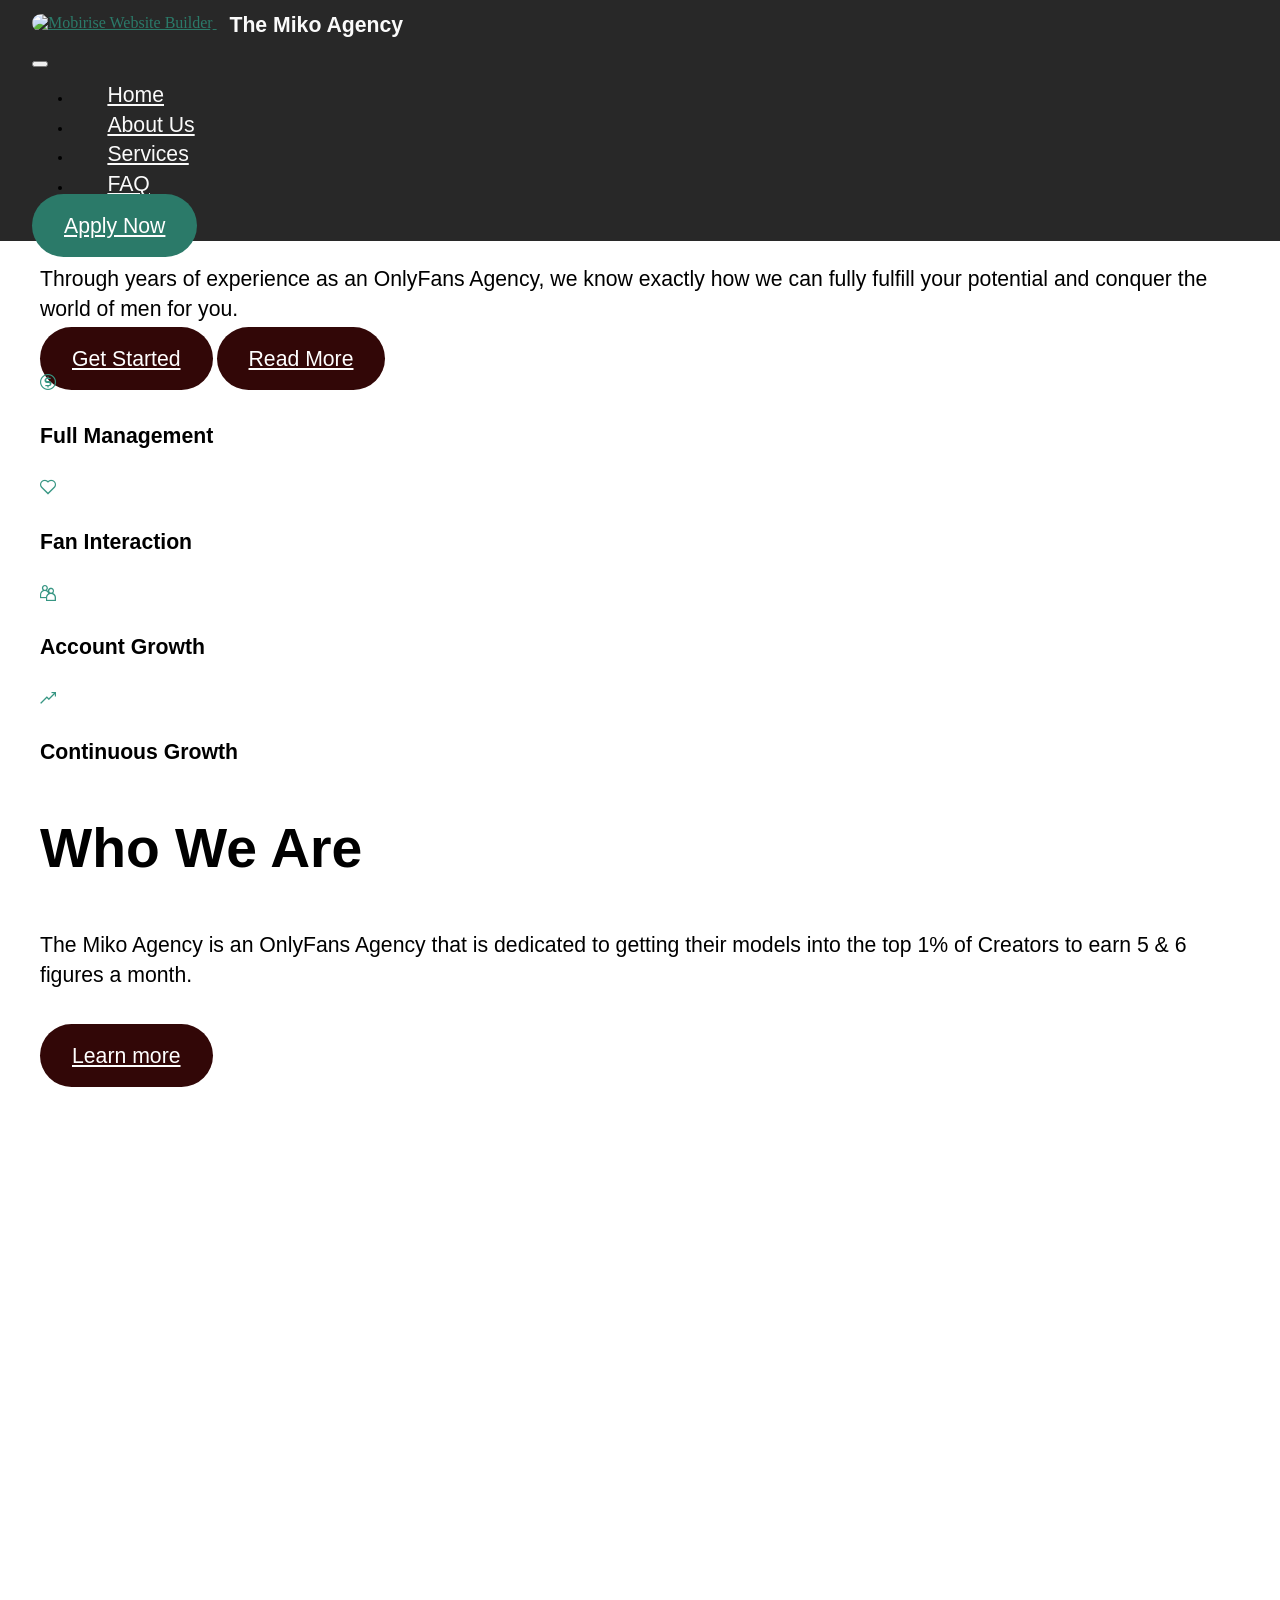
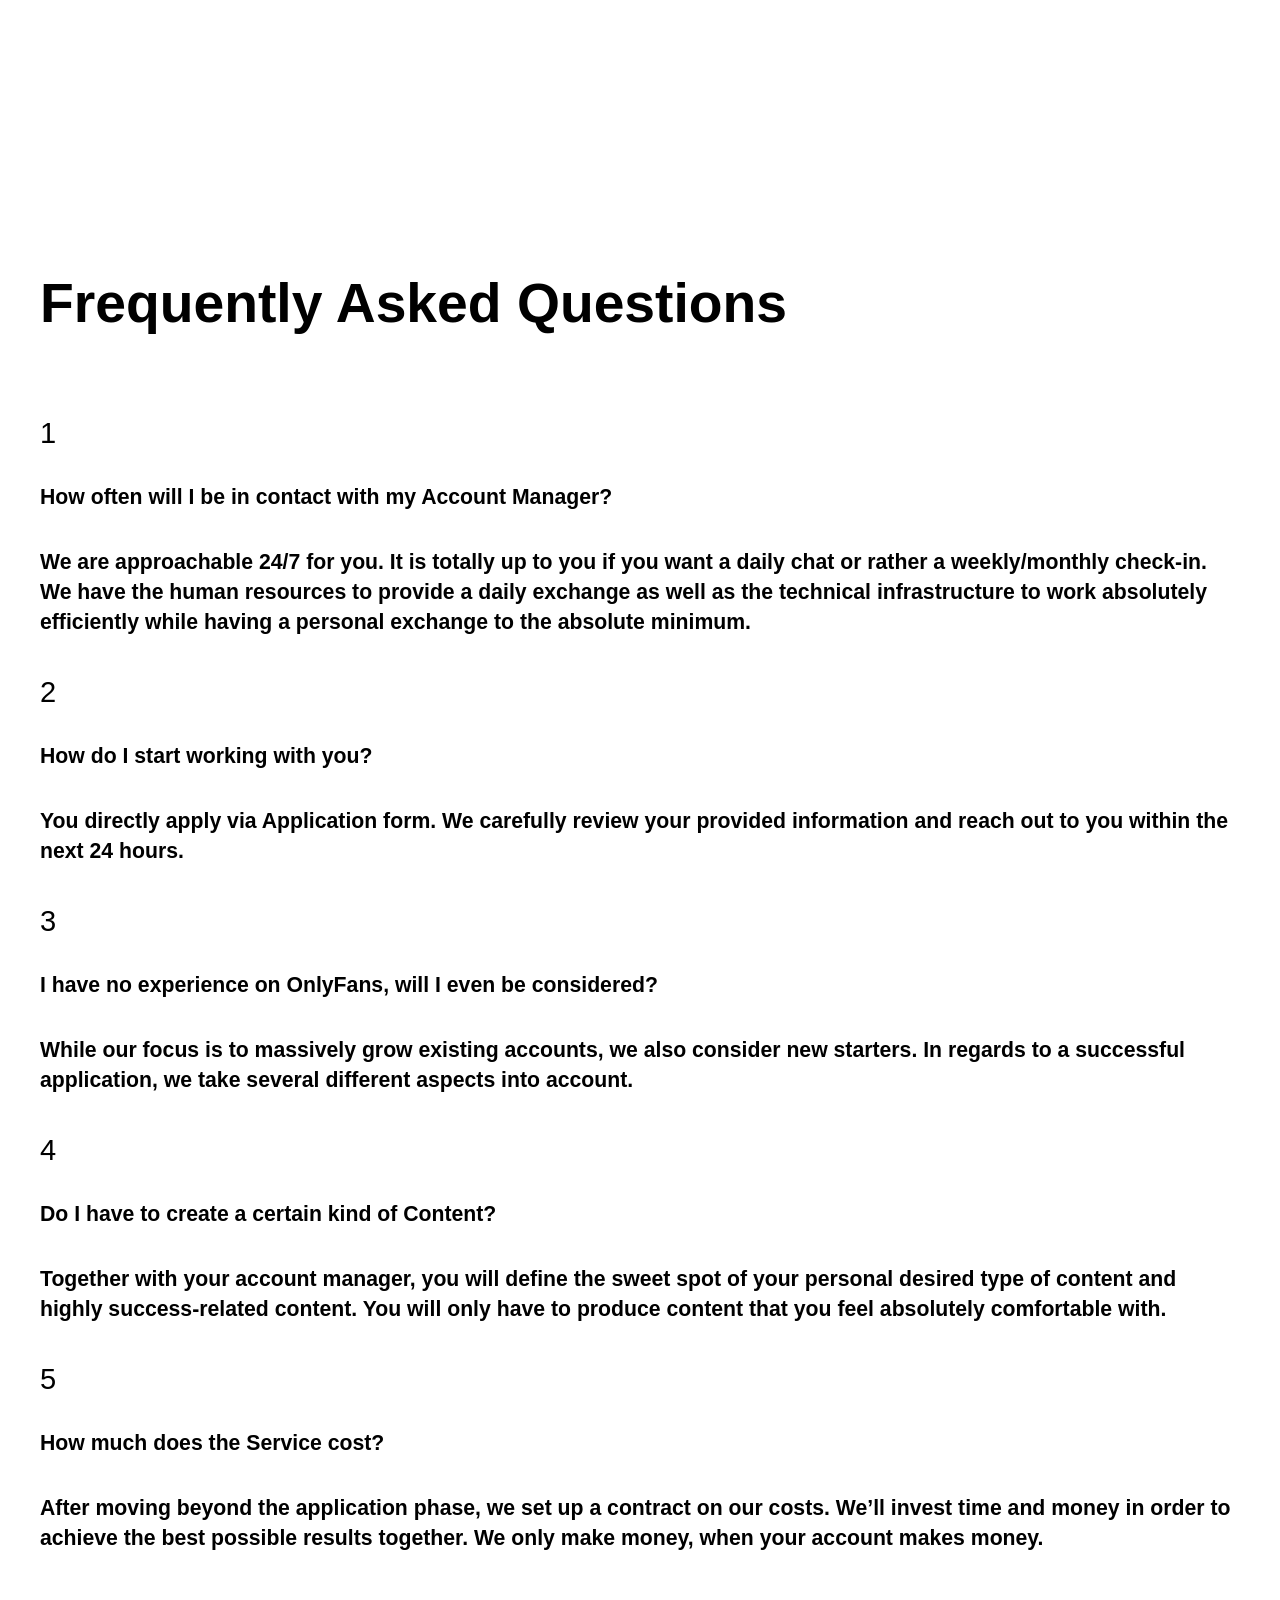
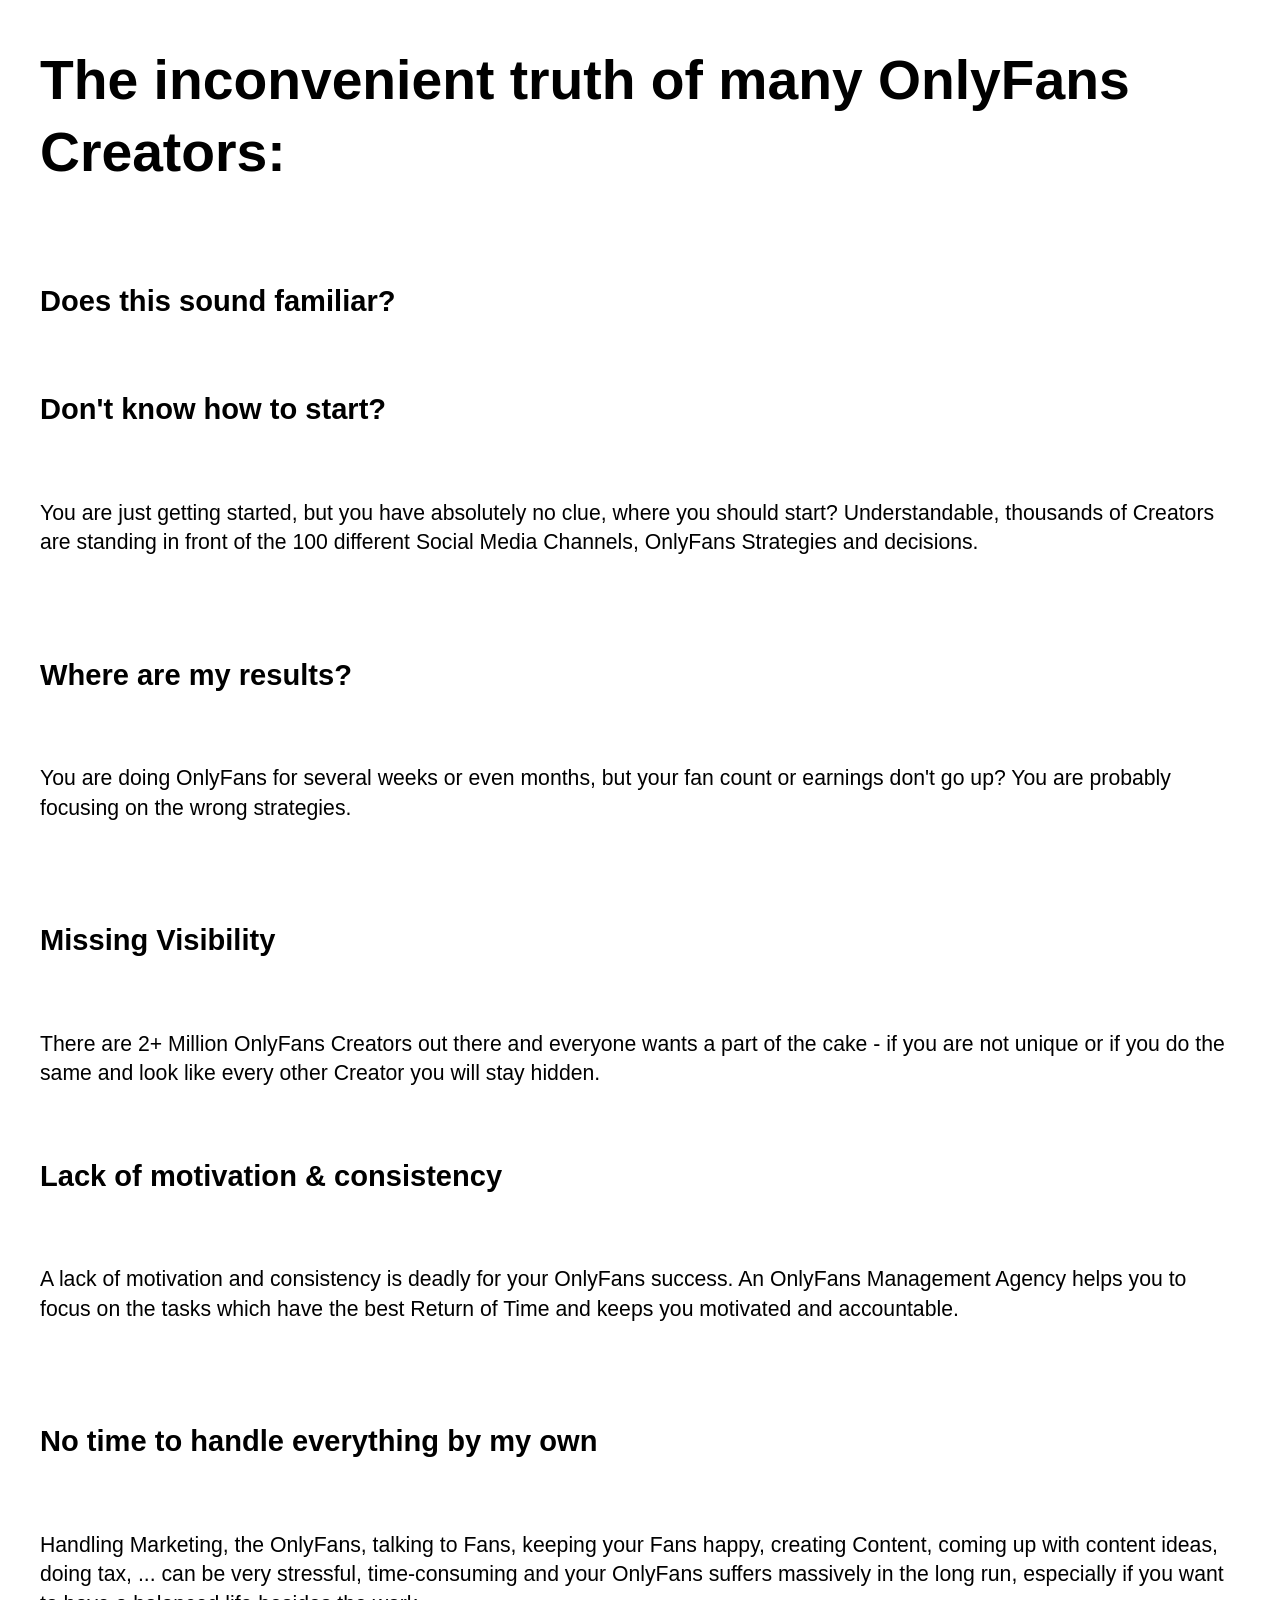
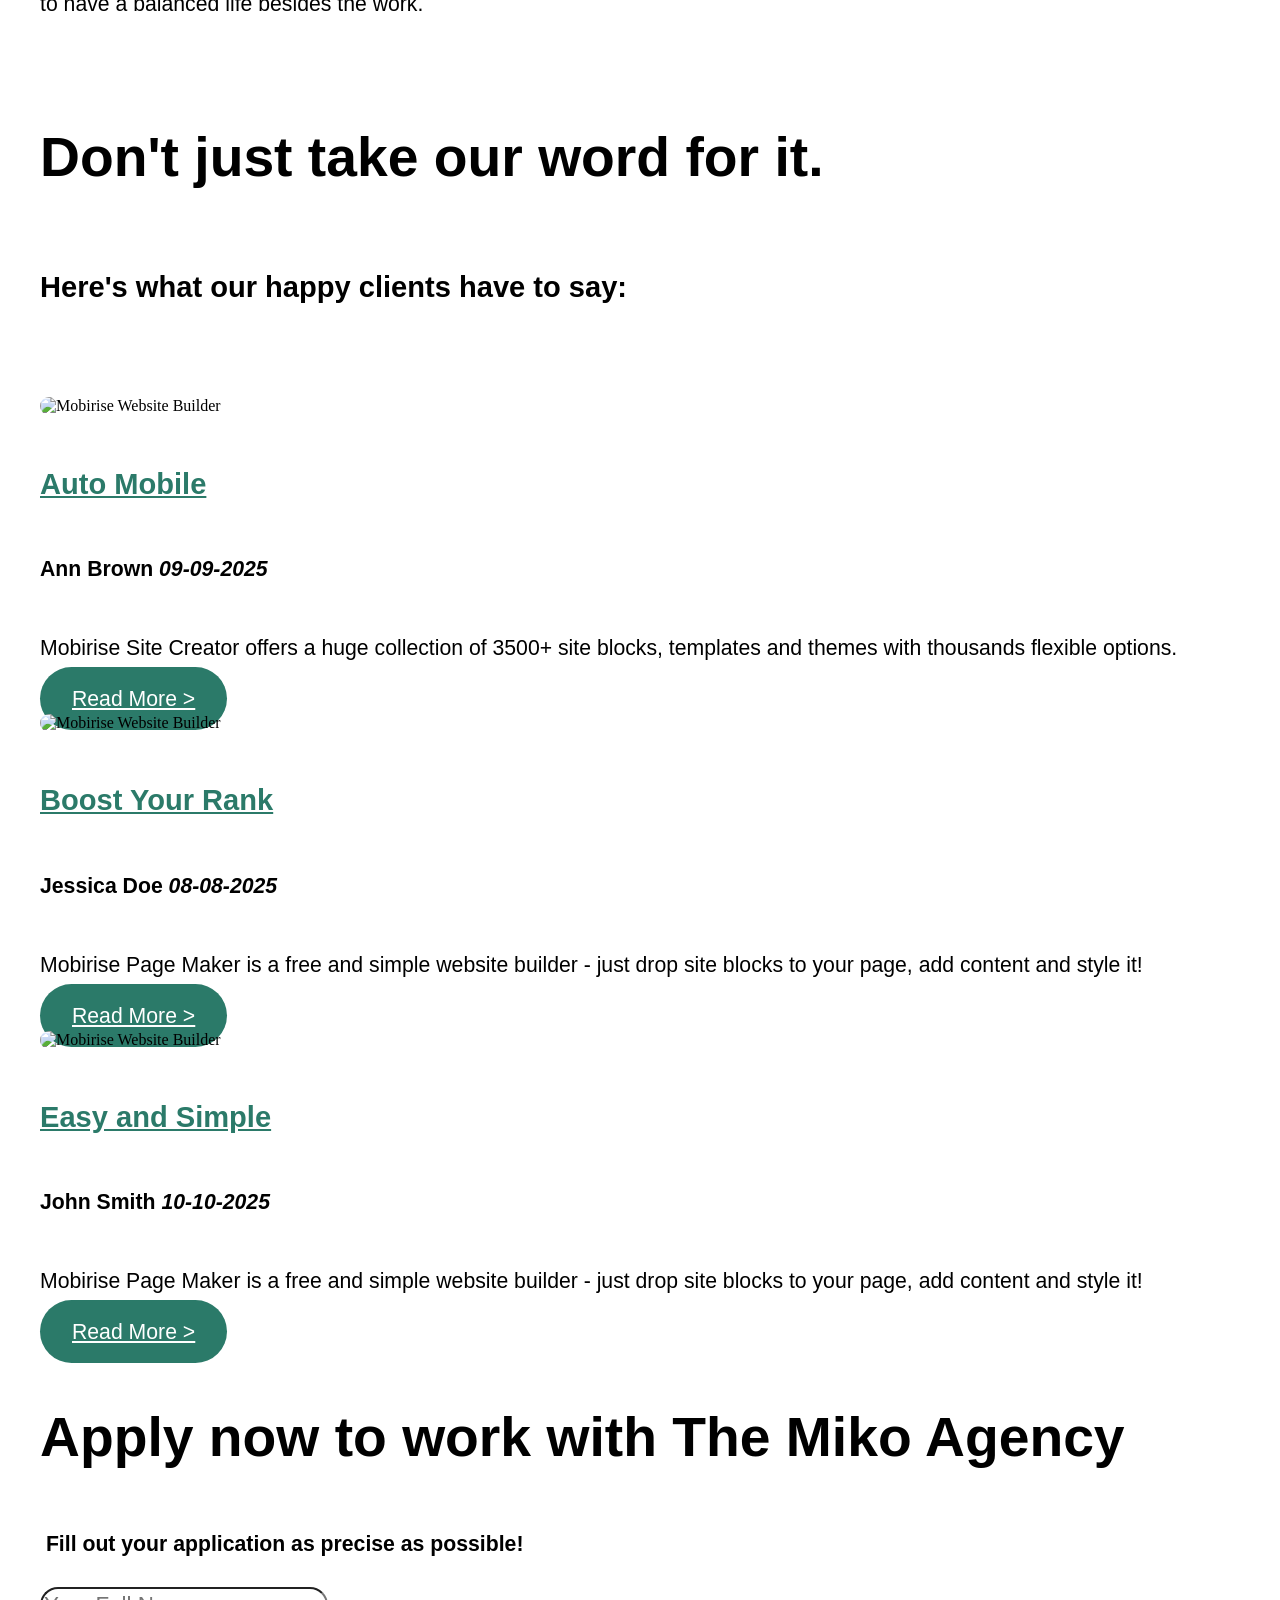
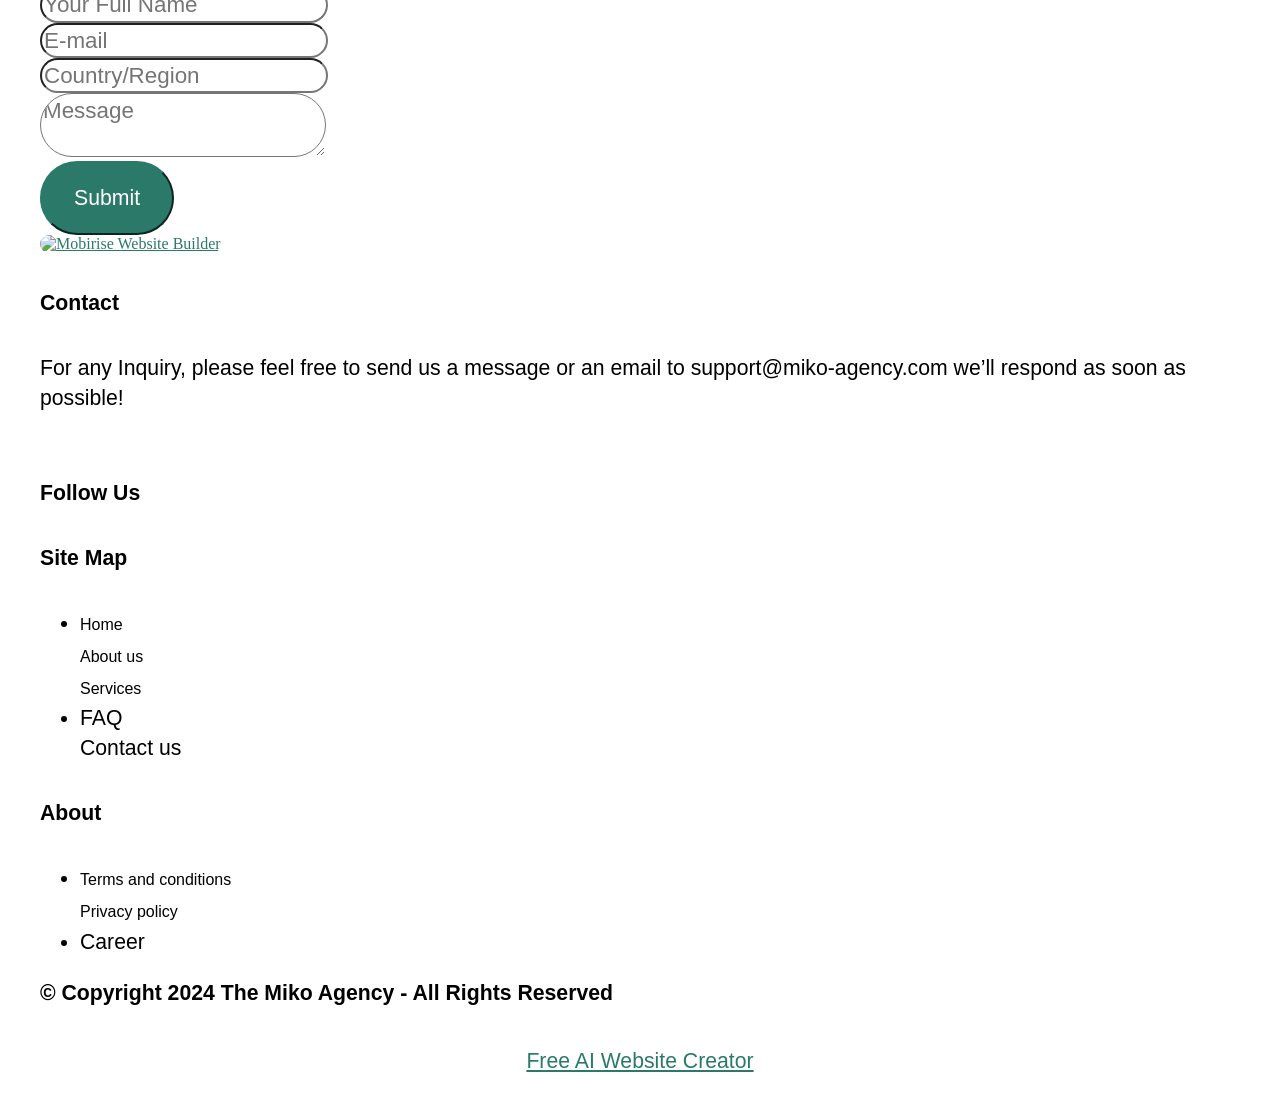
==== commit 61016450: "Update index.html" ====
--- a/index.html
+++ b/index.html
@@ -6,7 +6,7 @@
   <meta http-equiv="X-UA-Compatible" content="IE=edge">
   <meta name="generator" content="Mobirise v5.9.18, mobirise.com">
   <meta name="viewport" content="width=device-width, initial-scale=1, minimum-scale=1">
-  <link rel="shortcut icon" href="assets/images/logo.png" type="image/x-icon">
+  <link rel="shortcut icon" href="assets/images/mikomanagement-modified-1-96x96.png" type="image/x-icon">
   <meta name="description" content="">
   
   
@@ -15,14 +15,12 @@
   <link rel="stylesheet" href="assets/bootstrap/css/bootstrap.min.css">
   <link rel="stylesheet" href="assets/bootstrap/css/bootstrap-grid.min.css">
   <link rel="stylesheet" href="assets/bootstrap/css/bootstrap-reboot.min.css">
-  <link rel="stylesheet" href="assets/animatecss/animate.css">
   <link rel="stylesheet" href="assets/dropdown/css/style.css">
   <link rel="stylesheet" href="assets/socicon/css/styles.css">
   <link rel="stylesheet" href="assets/theme/css/style.css">
-  <link rel="stylesheet" href="assets/gallery/style.css">
-  <link rel="preload" href="https://fonts.googleapis.com/css?family=Inter+Tight:100,200,300,400,500,600,700,800,900,100i,200i,300i,400i,500i,600i,700i,800i,900i&display=swap" as="style" onload="this.onload=null;this.rel='stylesheet'">
-  <noscript><link rel="stylesheet" href="https://fonts.googleapis.com/css?family=Inter+Tight:100,200,300,400,500,600,700,800,900,100i,200i,300i,400i,500i,600i,700i,800i,900i&display=swap"></noscript>
-  <link rel="preload" as="style" href="assets/mobirise/css/mbr-additional.css?v=uTB0Nh"><link rel="stylesheet" href="assets/mobirise/css/mbr-additional.css?v=uTB0Nh" type="text/css">
+  <link rel="preload" href="https://fonts.googleapis.com/css?family=Epilogue:100,200,300,400,500,600,700,800,900,100i,200i,300i,400i,500i,600i,700i,800i,900i&display=swap" as="style" onload="this.onload=null;this.rel='stylesheet'">
+  <noscript><link rel="stylesheet" href="https://fonts.googleapis.com/css?family=Epilogue:100,200,300,400,500,600,700,800,900,100i,200i,300i,400i,500i,600i,700i,800i,900i&display=swap"></noscript>
+  <link rel="preload" as="style" href="assets/mobirise/css/mbr-additional.css?v=AIsQOD"><link rel="stylesheet" href="assets/mobirise/css/mbr-additional.css?v=AIsQOD" type="text/css">
 
   
   
@@ -30,405 +28,350 @@
 </head>
 <body>
   
-  <section data-bs-version="5.1" class="menu menu2 cid-tJS6tZXiPa" once="menu" id="menu02-0">
-	
-
-	<nav class="navbar navbar-dropdown navbar-fixed-top navbar-expand-lg">
-		<div class="container">
-			<div class="navbar-brand">
-				<span class="navbar-logo">
-					<a href="https://mobirise.com">
-						<img src="assets/images/logo.png" alt="Mobirise Website Builder" style="height: 3rem;">
-					</a>
-				</span>
-				<span class="navbar-caption-wrap"><a class="navbar-caption text-black text-primary display-4" href="index.html#header05-1">Mobirise</a></span>
-			</div>
-			<button class="navbar-toggler" type="button" data-toggle="collapse" data-bs-toggle="collapse" data-target="#navbarSupportedContent" data-bs-target="#navbarSupportedContent" aria-controls="navbarNavAltMarkup" aria-expanded="false" aria-label="Toggle navigation">
-				<div class="hamburger">
-					<span></span>
-					<span></span>
-					<span></span>
-					<span></span>
-				</div>
-			</button>
-			<div class="collapse navbar-collapse" id="navbarSupportedContent">
-				<ul class="navbar-nav nav-dropdown" data-app-modern-menu="true"><li class="nav-item">
-						<a class="nav-link link text-black text-primary display-4" href="index.html#header01-7">About</a>
-					</li>
-					<li class="nav-item">
-						<a class="nav-link link text-black text-primary display-4" href="index.html#features04-w" aria-expanded="false">Services</a>
-					</li>
-					<li class="nav-item">
-						<a class="nav-link link text-black text-primary display-4" href="index.html#contacts02-9">Contacts</a>
-					</li></ul>
-				
-				<div class="navbar-buttons mbr-section-btn"><a class="btn btn-primary display-4" href="index.html#form02-6"> Start now</a></div>
-			</div>
-		</div>
-	</nav>
-</section>
-
-<section data-bs-version="5.1" class="header5 cid-tJS6uM4N87" id="header05-1">
-	
-
-	
-	
-	<div class="topbg"></div>
-	<div class="align-center container">
-		<div class="row justify-content-center">
-			<div class="col-md-12 col-lg-9">
-				<h1 class="mbr-section-title mbr-fonts-style mb-4 display-1"><strong>Create amazing websites</strong></h1>
-				<p class="mbr-text mbr-fonts-style mb-4 display-7">Click any text to edit or style it. Select text to insert a link.
-<br>Click the blue icon at the top right corner (Block Parameters) of the block to hide/show buttons, text, title, and change the block background. Click the red "+" button at the bottom right corner to add a new block. Use the top left menu to create new pages, sites, and add new themes and extensions.</p>
-				<div class="mbr-section-btn mt-3"><a class="btn btn-primary display-7" href="index.html#form02-6">Start now</a> <a class="btn btn-primary-outline display-7" href="index.html#gallery02-v">Live demo</a></div>
-			</div>
-		</div>
-		<div class="row mt-5 justify-content-center">
-			<div class="col-12 col-lg-12">
-				<img src="assets/images/11.jpg" alt="Mobirise Website Builder" title="">
-			</div>
-		</div>
-	</div>
-</section>
-
-<section data-bs-version="5.1" class="features4 cid-tMlEXTHLbS" id="features04-w">
-	
-	
-	<div class="container">
-		<div class="row justify-content-center">
-			<div class="col-12 content-head">
-				<div class="mbr-section-head mb-5">
-					<h4 class="mbr-section-title mbr-fonts-style align-center mb-0 display-2"><strong>Our Services</strong></h4>
-					<h5 class="mbr-section-subtitle mbr-fonts-style align-center mb-0 mt-4 display-7">Hover over pictures to add more cards or rearrange them with the Tools panel. Add multiple cards by selecting multiple images. You can set the number of columns in Block Parameters.</h5>
-					
-				</div>
-			</div>
-		</div>
-		<div class="row">
-			<div class="item features-image col-12 col-md-6 col-lg-4">
-				<div class="item-wrapper">
-					<div class="item-img">
-						<img src="assets/images/gallery03.jpg" alt="Mobirise Website Builder">
-					</div>
-					<div class="item-content">
-						<h5 class="item-title mbr-fonts-style display-5">
-							<strong>Marketing</strong>
-						</h5>
-						
-						<p class="mbr-text mbr-fonts-style display-7">
-							Service Description. You can show/hide the title, subtitle, text, button in the Block Parameters
-						</p>
-						<div class="mbr-section-btn item-footer"><a href="" class="btn item-btn btn-primary display-7">Learn more</a></div>
-					</div>
-
-				</div>
-			</div>
-			<div class="item features-image col-12 col-md-6 col-lg-4">
-				<div class="item-wrapper">
-					<div class="item-img">
-						<img src="assets/images/gallery05.jpg" alt="Mobirise Website Builder">
-					</div>
-					<div class="item-content">
-						<h5 class="item-title mbr-fonts-style display-5">
-							<strong>Promotion</strong>
-						</h5>
-						
-						<p class="mbr-text mbr-fonts-style display-7">
-							Service Description. You can show/hide the title, subtitle, text, button in the Block Parameters
-						</p>
-						<div class="mbr-section-btn item-footer"><a href="" class="btn item-btn btn-primary display-7">Learn more</a></div>
-					</div>
-				</div>
-			</div>
-			<div class="item features-image col-12 col-md-6 col-lg-4">
-				<div class="item-wrapper">
-					<div class="item-img">
-						<img src="assets/images/gallery02.jpg" alt="Mobirise Website Builder">
-					</div>
-					<div class="item-content">
-						<h5 class="item-title mbr-fonts-style display-5">
-							<strong>Branding</strong>
-						</h5>
-						
-						<p class="mbr-text mbr-fonts-style display-7">
-							Service Description. You can show/hide the title, subtitle, text, button in the Block Parameters<br>
-						</p>
-						<div class="mbr-section-btn item-footer"><a href="" class="btn item-btn btn-primary display-7">Learn more</a></div>
-					</div>
-				</div>
-			</div>
-		</div>
-	</div>
-</section>
-
-<section data-bs-version="5.1" class="gallery1 mbr-gallery cid-tMlDYtQ5fF" id="gallery02-v">
-    
-
-    
-    
-
-    <div class="container-fluid">
+  <section data-bs-version="5.1" class="menu menu1 cid-sFGzlAXw3z" once="menu" id="menu1-2">
+    
+
+    <nav class="navbar navbar-dropdown navbar-expand-lg">
+        <div class="container">
+            <div class="navbar-brand">
+                <span class="navbar-logo">
+                    <a href="https://mobiri.se">
+                        <img src="assets/images/mikomanagement-modified-1-96x96.png" alt="Mobirise Website Builder" style="height: 3rem;">
+                    </a>
+                </span>
+                <span class="navbar-caption-wrap"><a class="navbar-caption text-white display-7" href="https://mobiri.se">The Miko Agency</a></span>
+            </div>
+            <button class="navbar-toggler" type="button" data-toggle="collapse" data-bs-toggle="collapse" data-target="#navbarSupportedContent" data-bs-target="#navbarSupportedContent" aria-controls="navbarNavAltMarkup" aria-expanded="false" aria-label="Toggle navigation">
+                <div class="hamburger">
+                    <span></span>
+                    <span></span>
+                    <span></span>
+                    <span></span>
+                </div>
+            </button>
+            <div class="collapse navbar-collapse" id="navbarSupportedContent">
+                <ul class="navbar-nav nav-dropdown" data-app-modern-menu="true"><li class="nav-item"><a class="nav-link link text-white display-4" href="#top">Home</a></li><li class="nav-item"><a class="nav-link link text-white display-4" href="index.html#features19-a">
+                            About Us</a></li>
+                    <li class="nav-item"><a class="nav-link link text-white display-4" href="index.html#features20-4">Services</a></li>
+                    <li class="nav-item"><a class="nav-link link text-white display-4" href="index.html#features10-5">FAQ</a>
+                    </li></ul>
+                
+                <div class="navbar-buttons mbr-section-btn"><a class="btn btn-primary display-4" href="https://mobiri.se">Apply Now</a></div>
+            </div>
+        </div>
+    </nav>
+</section>
+
+<section data-bs-version="5.1" class="header19 cid-sFGzrhlvIh" id="header19-3">
+
+    
+
+    
+
+    <div class="container">
+        <div class="media-container">
+            <div class="col-md-12 col-lg-10 m-auto align-center">
+                <h1 class="mbr-section-title mbr-white mbr-fonts-style mb-3 display-1"><strong>OnlyFans Marketing and Management at the highest level</strong></h1>
+                <p class="mbr-text mbr-white mbr-fonts-style display-7">Through years of experience as an OnlyFans Agency, we know exactly how we can fully fulfill your potential and conquer the world of men for you.&nbsp;<br></p>
+                <div class="mbr-section-btn align-center"><a class="btn btn-info display-4" href="https://mobiri.se/">Get Started</a> <a class="btn btn-info display-4" href="index.html#features19-a">Read More</a></div>
+
+                <div class="row pt-5 justify-content-center">
+                    <div class="col-12 col-md-6 col-lg-3">
+                        <div class="card-wrapper">
+                            <div class="card-box align-center">
+                                <span class="mbr-iconfont mobi-mbri-cash mobi-mbri" style="color: rgb(55, 150, 131); fill: rgb(55, 150, 131);"></span>
+                                <h4 class="card-title align-center mbr-black mbr-fonts-style display-7"><strong>Full Management</strong></h4>
+                            </div>
+                        </div>
+                    </div>
+                    <div class="col-12 col-md-6 col-lg-3">
+                        <div class="card-wrapper">
+                            <div class="card-box align-center">
+                                <span class="mbr-iconfont mobi-mbri-hearth mobi-mbri" style="color: rgb(55, 150, 131); fill: rgb(55, 150, 131);"></span>
+                                <h4 class="card-title align-center mbr-black mbr-fonts-style display-7"><strong>Fan Interaction</strong></h4>
+                            </div>
+                        </div>
+                    </div>
+                    <div class="col-12 col-md-6 col-lg-3">
+                        <div class="card-wrapper">
+                            <div class="card-box align-center">
+                                <span class="mbr-iconfont mobi-mbri-users mobi-mbri" style="color: rgb(55, 150, 131); fill: rgb(55, 150, 131);"></span>
+                                <h4 class="card-title align-center mbr-black mbr-fonts-style display-7"><strong>Account Growth</strong></h4>
+                            </div>
+                        </div>
+                    </div>
+                    <div class="col-12 col-md-6 col-lg-3">
+                        <div class="card-wrapper">
+                            <div class="card-box align-center">
+                                <span class="mbr-iconfont mobi-mbri-growing-chart mobi-mbri" style="color: rgb(55, 150, 131); fill: rgb(55, 150, 131);"></span>
+                                <h4 class="card-title align-center mbr-black mbr-fonts-style display-7"><strong>Continuous Growth</strong></h4>
+                            </div>
+                        </div>
+                    </div>
+                </div>
+            </div>
+        </div>
+    </div>
+</section>
+
+<section data-bs-version="5.1" class="header15 cid-ujcFEGib7o" id="header15-0">
+    
+
+    
+    
+
+    <div class="container">
         <div class="row justify-content-center">
-            <div class="col-12 content-head">
-                <div class="mbr-section-head mb-5">
-                    <h3 class="mbr-section-title mbr-fonts-style align-center m-0 display-2"><strong>Gallery with Masonry Grid and Popup Slider</strong></h3>
-                    <h4 class="mbr-section-subtitle mbr-fonts-style align-center mb-0 mt-4 display-7">Use images of different sizes in this gallery. Click on the image to change it. Click on the + (Add Items) button to add multiple pictures at once.</h4>
-                </div>
-            </div>
-        </div>
-        <div class="row mbr-gallery mbr-masonry" data-masonry="{&quot;percentPosition&quot;: true }">
-            <div class="col-12 col-md-6 col-lg-3 item gallery-image">
-                <div class="item-wrapper" data-toggle="modal" data-bs-toggle="modal" data-target="#uhN1WXQqZ0-modal" data-bs-target="#uhN1WXQqZ0-modal">
-                    <img class="w-100" src="assets/images/gallery03.jpg" alt="Mobirise Website Builder" data-slide-to="0" data-bs-slide-to="0" data-target="#lb-uhN1WXQqZ0" data-bs-target="#lb-uhN1WXQqZ0">
-                    <div class="icon-wrapper">
-                        <span class="mobi-mbri mobi-mbri-search mbr-iconfont mbr-iconfont-btn"></span>
-                    </div>
-                </div>
-                
-            </div>
-            <div class="col-12 col-md-6 col-lg-3 item gallery-image">
-                <div class="item-wrapper" data-toggle="modal" data-bs-toggle="modal" data-target="#uhN1WXQqZ0-modal" data-bs-target="#uhN1WXQqZ0-modal">
-                    <img class="w-100" src="assets/images/gallery13.jpg" alt="Mobirise Website Builder" data-slide-to="1" data-bs-slide-to="1" data-target="#lb-uhN1WXQqZ0" data-bs-target="#lb-uhN1WXQqZ0">
-                    <div class="icon-wrapper">
-                        <span class="mobi-mbri mobi-mbri-search mbr-iconfont mbr-iconfont-btn"></span>
-                    </div>
-                </div>
-                
-            </div>
-            <div class="col-12 col-md-6 col-lg-3 item gallery-image">
-                <div class="item-wrapper" data-toggle="modal" data-bs-toggle="modal" data-target="#uhN1WXQqZ0-modal" data-bs-target="#uhN1WXQqZ0-modal">
-                    <img class="w-100" src="assets/images/gallery10.jpg" alt="Mobirise Website Builder" data-slide-to="2" data-bs-slide-to="2" data-target="#lb-uhN1WXQqZ0" data-bs-target="#lb-uhN1WXQqZ0">
-                    <div class="icon-wrapper">
-                        <span class="mobi-mbri mobi-mbri-search mbr-iconfont mbr-iconfont-btn"></span>
-                    </div>
-                </div>
-                
-            </div>
-            <div class="col-12 col-md-6 col-lg-3 item gallery-image">
-                <div class="item-wrapper" data-toggle="modal" data-bs-toggle="modal" data-target="#uhN1WXQqZ0-modal" data-bs-target="#uhN1WXQqZ0-modal">
-                    <img class="w-100" src="assets/images/gallery08.jpg" alt="Mobirise Website Builder" data-slide-to="3" data-bs-slide-to="3" data-target="#lb-uhN1WXQqZ0" data-bs-target="#lb-uhN1WXQqZ0">
-                    <div class="icon-wrapper">
-                        <span class="mobi-mbri mobi-mbri-search mbr-iconfont mbr-iconfont-btn"></span>
-                    </div>
-                </div>
-                
-            </div>
-            <div class="col-12 col-md-6 col-lg-3 item gallery-image">
-                <div class="item-wrapper" data-toggle="modal" data-bs-toggle="modal" data-target="#uhN1WXQqZ0-modal" data-bs-target="#uhN1WXQqZ0-modal">
-                    <img class="w-100" src="assets/images/gallery06.jpg" alt="Mobirise Website Builder" data-slide-to="4" data-bs-slide-to="4" data-target="#lb-uhN1WXQqZ0" data-bs-target="#lb-uhN1WXQqZ0">
-                    <div class="icon-wrapper">
-                        <span class="mobi-mbri mobi-mbri-search mbr-iconfont mbr-iconfont-btn"></span>
-                    </div>
-                </div>
-                
-            </div>
-            <div class="col-12 col-md-6 col-lg-3 item gallery-image">
-                <div class="item-wrapper" data-toggle="modal" data-bs-toggle="modal" data-target="#uhN1WXQqZ0-modal" data-bs-target="#uhN1WXQqZ0-modal">
-                    <img class="w-100" src="assets/images/gallery02.jpg" alt="Mobirise Website Builder" data-slide-to="5" data-bs-slide-to="5" data-target="#lb-uhN1WXQqZ0" data-bs-target="#lb-uhN1WXQqZ0">
-                    <div class="icon-wrapper">
-                        <span class="mobi-mbri mobi-mbri-search mbr-iconfont mbr-iconfont-btn"></span>
-                    </div>
-                </div>
-                
-            </div>
-            <div class="col-12 col-md-6 col-lg-3 item gallery-image">
-                <div class="item-wrapper" data-toggle="modal" data-bs-toggle="modal" data-target="#uhN1WXQqZ0-modal" data-bs-target="#uhN1WXQqZ0-modal">
-                    <img class="w-100" src="assets/images/gallery01.jpg" alt="Mobirise Website Builder" data-slide-to="6" data-bs-slide-to="6" data-target="#lb-uhN1WXQqZ0" data-bs-target="#lb-uhN1WXQqZ0">
-                    <div class="icon-wrapper">
-                        <span class="mobi-mbri mobi-mbri-search mbr-iconfont mbr-iconfont-btn"></span>
-                    </div>
-                </div>
-                
-            </div>
-        </div>
-
-        <div class="modal mbr-slider" tabindex="-1" role="dialog" aria-hidden="true" id="uhN1WXQqZ0-modal">
-            <div class="modal-dialog" role="document">
-                <div class="modal-content">
-                    <div class="modal-body">
-                        <div class="carousel slide" id="lb-uhN1WXQqZ0" data-interval="5000" data-bs-interval="5000">
-                            <div class="carousel-inner">
-                                <div class="carousel-item active">
-                                    <img class="d-block w-100" src="assets/images/gallery03.jpg" alt="Mobirise Website Builder">
-                                </div>
-                                <div class="carousel-item">
-                                    <img class="d-block w-100" src="assets/images/gallery13.jpg" alt="Mobirise Website Builder">
-                                </div>
-                                <div class="carousel-item">
-                                    <img class="d-block w-100" src="assets/images/gallery10.jpg" alt="Mobirise Website Builder">
-                                </div>
-                                <div class="carousel-item">
-                                    <img class="d-block w-100" src="assets/images/gallery08.jpg" alt="Mobirise Website Builder">
-                                </div>
-                                <div class="carousel-item">
-                                    <img class="d-block w-100" src="assets/images/gallery06.jpg" alt="Mobirise Website Builder">
-                                </div>
-                                <div class="carousel-item">
-                                    <img class="d-block w-100" src="assets/images/gallery02.jpg" alt="Mobirise Website Builder">
-                                </div>
-                                <div class="carousel-item">
-                                    <img class="d-block w-100" src="assets/images/gallery01.jpg" alt="Mobirise Website Builder">
-                                </div>
-                            </div>
-                            <ol class="carousel-indicators">
-                                <li data-slide-to="0" data-bs-slide-to="0" class="active" data-target="#lb-uhN1WXQqZ0" data-bs-target="#lb-uhN1WXQqZ0"></li>
-                                <li data-slide-to="1" data-bs-slide-to="1" data-target="#lb-uhN1WXQqZ0" data-bs-target="#lb-uhN1WXQqZ0"></li>
-                                <li data-slide-to="2" data-bs-slide-to="2" data-target="#lb-uhN1WXQqZ0" data-bs-target="#lb-uhN1WXQqZ0"></li>
-                                <li data-slide-to="3" data-bs-slide-to="3" data-target="#lb-uhN1WXQqZ0" data-bs-target="#lb-uhN1WXQqZ0"></li>
-                                <li data-slide-to="4" data-bs-slide-to="4" data-target="#lb-uhN1WXQqZ0" data-bs-target="#lb-uhN1WXQqZ0"></li>
-                                <li data-slide-to="5" data-bs-slide-to="5" data-target="#lb-uhN1WXQqZ0" data-bs-target="#lb-uhN1WXQqZ0"></li>
-                                <li data-slide-to="6" data-bs-slide-to="6" data-target="#lb-uhN1WXQqZ0" data-bs-target="#lb-uhN1WXQqZ0"></li>
-                            </ol>
-                            <a role="button" href="" class="close" data-dismiss="modal" data-bs-dismiss="modal" aria-label="Close">
-                            </a>
-                            <a class="carousel-control-prev carousel-control" role="button" data-slide="prev" data-bs-slide="prev" href="#lb-uhN1WXQqZ0">
-                                <span class="mobi-mbri mobi-mbri-arrow-prev" aria-hidden="true"></span>
-                                <span class="sr-only visually-hidden">Previous</span>
-                            </a>
-                            <a class="carousel-control-next carousel-control" role="button" data-slide="next" data-bs-slide="next" href="#lb-uhN1WXQqZ0">
-                                <span class="mobi-mbri mobi-mbri-arrow-next" aria-hidden="true"></span>
-                                <span class="sr-only visually-hidden">Next</span>
-                            </a>
-                        </div>
-                    </div>
-                </div>
-            </div>
-        </div>
-    </div>
-</section>
-
-<section data-bs-version="5.1" class="header09 cid-tLAX5BnXkJ" id="header09-q">
-	
-	
-	<div class="container">
-		<div class="row">
-			<div class="content-wrap col-12 col-md-8">
-				<h1 class="mbr-section-title mbr-fonts-style mbr-white mb-4 display-1"><strong>Unlock boundless possibilities</strong></h1>
-				
-				<p class="mbr-fonts-style mbr-text mbr-white mb-4 display-7">
-					Mobirise Free Website Maker is perfect for non-techies and great for pro-coders for fast prototyping and small customers' projects.
-				</p>
-				<div class="mbr-section-btn"><a class="btn btn-white-outline display-7" href="https://mobiri.se">Learn more</a></div>
-			</div>
-		</div>
-	</div>
-</section>
-
-<section data-bs-version="5.1" class="header7 cid-tLeaLmEeFr" id="header07-h">
-  
-
-  
-  
-  
-  <div class="align-center container">
-    <div class="row justify-content-center">
-      <div class="col-md-12 col-lg-9 mb-5">
-        <h1 class="mbr-section-title mbr-fonts-style display-1"><strong>Block with video</strong>
-        </h1>
-        <p class="mbr-text mbr-fonts-style mt-4 display-7">
-          Click on the media content to replace it. In some blocks, you can change media content via Block Parameters.
-        </p>
-        
-      </div>
-    </div>
-
-    <div class="row justify-content-center">
-      <div class="mbr-figure col-12 col-md-12"><iframe class="mbr-embedded-video" src="https://www.youtube.com/embed/sGpPgQeEyOc?rel=0&amp;amp;mute=1&amp;showinfo=0&amp;autoplay=1&amp;loop=1&amp;playlist=sGpPgQeEyOc" width="1280" height="720" frameborder="0" allowfullscreen></iframe></div>
-    </div>
-  </div>
-</section>
-
-<section data-bs-version="5.1" class="header1 cid-tJS9vXDdRK" id="header01-7">
-	
-
-	
-	
-
-	<div class="container">
-		<div class="row justify-content-center">
-			<div class="col-12 col-md-12 col-lg-7 image-wrapper">
-				<img class="w-100" src="assets/images/gallery01.jpg" alt="Mobirise Website Builder">
-			</div>
-			<div class="col-12 col-lg col-md-12">
-				<div class="text-wrapper align-left">
-					<h1 class="mbr-section-title mbr-fonts-style mb-4 display-2"><strong>About us</strong></h1>
-					<p class="mbr-text mbr-fonts-style mb-4 display-7">
-						Most blocks can be used with various types of backgrounds: color, pictures, or videos. It can be set in Block Parameters.&nbsp;You can show/hide the title, subtitle, text, button in the Block Parameters (blue gear icon at the top right corner of the block).&nbsp;</p>
-					<div class="mbr-section-btn mt-3"><a class="btn btn-primary display-7" href="https://mobiri.se">Start now</a></div>
-				</div>
-			</div>
-		</div>
-	</div>
-</section>
-
-<section data-bs-version="5.1" class="features15 cid-tLek7gQhG7" id="features015-m">
-	
-
-	
-	
-	<div class="container">
-		<div class="mbr-section-head mb-5">
-			<h4 class="mbr-section-title mbr-fonts-style align-center mb-0 display-2">
-			  <strong>Why us?</strong></h4>
-			
-		  </div>
-		<div class="row justify-content-center">
-			<div class="item features-without-image col-12 col-lg-4">
-				<div class="item-wrapper">
-					<div class="img-wrapper">
-						<img src="assets/images/shop1.jpg" alt="Mobirise Website Builder">
-					</div>
-					<div class="card-box">
-						<h4 class="card-title mbr-fonts-style mb-3 display-5">
-							<strong>Free</strong></h4>
-						<h5 class="card-text mbr-fonts-style display-7">
-							Mobirise is a free website builder. Mobirise is a free website builder. Mobirise is a free website builder.</h5>
-					</div>
-				</div>
-			</div>
-			<div class="item features-without-image col-12 col-lg-4">
-				<div class="item-wrapper">
-					<div class="img-wrapper">
-						<img src="assets/images/shop2.jpg" alt="Mobirise Website Builder">
-					</div>
-					<div class="card-box">
-						<h4 class="card-title mbr-fonts-style mb-3 display-5">
-							<strong>Easy</strong></h4>
-						<h5 class="card-text mbr-fonts-style display-7">
-							Create landing pages with ease. Create landing pages with ease. Create landing pages with ease.<br><br></h5>
-					</div>
-				</div>
-			</div>
-			<div class="item features-without-image col-12 col-lg-4">
-				<div class="item-wrapper">
-					<div class="img-wrapper">
-						<img src="assets/images/shop3.jpg" alt="Mobirise Website Builder">
-					</div>
-					<div class="card-box">
-						<h4 class="card-title mbr-fonts-style mb-3 display-5">
-							<strong>Beautiful</strong></h4>
-						<h5 class="card-text mbr-fonts-style display-7">
-							Build a website with Mobirise. Build a web page with Mobirise. Create a website with Mobirise.</h5>
-					</div>
-				</div>
-			</div>
-		</div>
-	</div>
-</section>
-
-<section data-bs-version="5.1" class="form5 cid-tJS9pBcTSa" id="form02-6">
-    
-    
-    <div class="container">
-        <div class="mbr-section-head mb-5">
+            <div class="col-12 col-md">
+                <div class="text-wrapper">
+                    <h2 class="mbr-section-title mb-3 mbr-fonts-style display-2">
+                        <strong>Who We Are</strong></h2>
+                    <p class="mbr-text mb-3 mbr-fonts-style display-7">The Miko Agency is an OnlyFans Agency that is dedicated to getting their models into the top 1% of Creators to earn 5 &amp; 6 figures a month.
+<br>
+<br></p>
+                    <div class="mbr-section-btn"><a class="btn btn-info display-4" href="https://mobiri.se">Learn more</a></div>
+                </div>
+            </div>
+            <div class="mbr-figure col-12 col-md-7"><iframe class="mbr-embedded-video" src="https://www.youtube.com/embed/-BSQlJxCDcI?rel=0&amp;amp;&amp;showinfo=0&amp;autoplay=0&amp;loop=0" width="1280" height="720" frameborder="0" allowfullscreen></iframe></div>
+        </div>
+    </div>
+</section>
+
+<section data-bs-version="5.1" class="features19 cid-sFGBbGYuTc" id="features20-4">
+
+    
+    
+    <div class="container">
+        <div class="row justify-content-center">
+            <div class="col-md-12 col-lg-10">
+                <div class="card-wrapper pb-4">
+                    <div class="card-box align-center">
+                        <h4 class="card-title mbr-fonts-style mb-4 display-2"><strong>Frequently Asked Questions</strong></h4>
+                        <p class="mbr-text mbr-fonts-style mb-4 display-7"></p>
+                        
+                    </div>
+                </div>
+            </div>
+            <div class="col-12 col-md-9">
+                <div class="item mbr-flex">
+                    <div class="icon-box">
+                        <span class="step-number mbr-fonts-style display-5">1</span>
+                    </div>
+                    <div class="text-box">
+                        <h4 class="icon-title card-title mbr-black mbr-fonts-style display-7"><strong>How often will I be in contact with my Account Manager?</strong></h4>
+                        <h5 class="icon-text mbr-black mbr-fonts-style display-4">We are approachable 24/7 for you. It is totally up to you if you want a daily chat or rather a weekly/monthly check-in. We have the human resources to provide a daily exchange as well as the technical infrastructure to work absolutely efficiently while having a personal exchange to the absolute minimum.</h5>
+                    </div>
+                </div>
+                <div class="item mbr-flex">
+                    <div class="icon-box">
+                        <span class="step-number mbr-fonts-style display-5">2</span>
+                    </div>
+                    <div class="text-box">
+                        <h4 class="icon-title card-title mbr-black mbr-fonts-style display-7"><strong>How do I start working with you?</strong></h4>
+                        <h5 class="icon-text mbr-black mbr-fonts-style display-4"><div>You directly apply via Application form. We carefully review your provided information and reach out to you within the next 24 hours.</div></h5>
+                    </div>
+                </div>
+                <div class="item mbr-flex">
+                    <div class="icon-box">
+                        <span class="step-number mbr-fonts-style display-5">3</span>
+                    </div>
+                    <div class="text-box">
+                        <h4 class="icon-title card-title mbr-black mbr-fonts-style display-7"><strong>I have no experience on OnlyFans, will I even be considered?</strong></h4>
+                        <h5 class="icon-text mbr-black mbr-fonts-style display-4">While our focus is to massively grow existing accounts, we also consider new starters. In regards to a successful application, we take several different aspects into account.</h5>
+                    </div>
+                </div>
+                <div class="item mbr-flex">
+                    <div class="icon-box">
+                        <span class="step-number mbr-fonts-style display-5">4</span>
+                    </div>
+                    <div class="text-box">
+                        <h4 class="icon-title card-title mbr-black mbr-fonts-style display-7"><strong>Do I have to create a certain kind of Content?</strong></h4>
+                        <h5 class="icon-text mbr-black mbr-fonts-style display-4">Together with your account manager, you will define the sweet spot of your personal desired type of content and highly success-related content. You will only have to produce content that you feel absolutely comfortable with.</h5>
+                    </div>
+                </div>
+                <div class="item mbr-flex last">
+                    <div class="icon-box">
+                        <span class="step-number mbr-fonts-style display-5">5</span>
+                    </div>
+                    <div class="text-box">
+                        <h4 class="icon-title card-title mbr-black mbr-fonts-style display-7"><strong>How much does the Service cost?</strong></h4>
+                        <h5 class="icon-text mbr-black mbr-fonts-style display-4">After moving beyond the application phase, we set up a contract on our costs. We’ll invest time and money in order to achieve the best possible results together. We only make money, when your account makes money.&nbsp;</h5>
+                    </div>
+                </div>
+                
+                
+                
+                
+                
+            </div>
+        </div>
+    </div>
+</section>
+
+<section data-bs-version="5.1" class="features8 cid-ujnOFfaL3t" id="features8-4">
+    <!---->
+    
+
+    
+    
+    <div class="container">
+        <div class="row">
+            <div class="title col-12">
+                <h5 class="mbr-section-title mbr-fonts-style mb-3 display-2"><strong>The inconvenient truth of&nbsp;</strong><strong>many OnlyFans Creators:</strong><div><strong>
+</strong></div><div><strong>
+</strong></div></h5>
+                <h6 class="mbr-section-subtitle mbr-fonts-style mb-4 display-5">Does this sound familiar?</h6>
+            </div>
+            <div class="card col-12 col-md-6">
+                <div class="card-wrapper">
+                    <div class="top-line">
+                        <h6 class="card-title mbr-fonts-style display-5"><strong>Don't know how to start?</strong></h6>
+                        <p class="mbr-text cost mbr-fonts-style display-5"></p>
+                    </div>
+                    <div class="bottom-line">
+                        <p class="mbr-text mbr-fonts-style display-7">You are just getting started, but you have absolutely no clue, where you should start? Understandable, thousands of Creators are standing in front of the 100 different Social Media Channels, OnlyFans Strategies and decisions.
+<br>
+<br></p>
+                    </div>
+                </div>
+            </div>
+            <div class="card col-12 col-md-6">
+                <div class="card-wrapper">
+                    <div class="top-line">
+                        <h6 class="card-title mbr-fonts-style display-5"><strong>Where are my results?</strong></h6>
+                        <p class="mbr-text cost mbr-fonts-style display-5"></p>
+                    </div>
+                    <div class="bottom-line">
+                        <p class="mbr-text mbr-fonts-style display-7">You are doing OnlyFans for several weeks or even months, but your fan count or earnings don't go up? You are probably focusing on the wrong strategies.
+<br>
+<br></p>
+                    </div>
+                </div>
+            </div>
+            <div class="card col-12 col-md-6">
+                <div class="card-wrapper">
+                    <div class="top-line">
+                        <h6 class="card-title mbr-fonts-style display-5"><strong>Missing Visibility</strong></h6>
+                        <p class="mbr-text cost mbr-fonts-style display-5"></p>
+                    </div>
+                    <div class="bottom-line">
+                        <p class="mbr-text mbr-fonts-style display-7">There are 2+ Million OnlyFans Creators out there and everyone wants a part of the cake - if you are not unique or if you do the same and look like every other Creator you will stay hidden.<br></p>
+                    </div>
+                </div>
+            </div>
+            <div class="card col-12 col-md-6">
+                <div class="card-wrapper">
+                    <div class="top-line">
+                        <h6 class="card-title mbr-fonts-style display-5"><strong>Lack of motivation &amp; consistency</strong></h6>
+                        <p class="mbr-text cost mbr-fonts-style display-5"></p>
+                    </div>
+                    <div class="bottom-line">
+                        <p class="mbr-text mbr-fonts-style display-7">A lack of motivation and consistency is deadly for your OnlyFans success. An OnlyFans Management Agency helps you to focus on the tasks which have the best Return of Time and keeps you motivated and accountable.
+<br>
+<br></p>
+                    </div>
+                </div>
+            </div>
+            <div class="card col-12 col-md-6">
+                <div class="card-wrapper">
+                    <div class="top-line">
+                        <h6 class="card-title mbr-fonts-style display-5"><strong>No time to handle everything by my own</strong></h6>
+                        <p class="mbr-text cost mbr-fonts-style display-5"></p>
+                    </div>
+                    <div class="bottom-line">
+                        <p class="mbr-text mbr-fonts-style display-7">Handling Marketing, the OnlyFans, talking to Fans, keeping your Fans happy, creating Content, coming up with content ideas, doing tax, ... can be very stressful, time-consuming and your OnlyFans suffers massively in the long run, especially if you want to have a balanced life besides the work. 
+<br>
+<br></p>
+                    </div>
+                </div>
+            </div>
+            
+            
+            
+            
+            
+            
+            
+        </div>
+    </div>
+</section>
+
+<section data-bs-version="5.1" class="content2 cid-ujnRcDNJCY" id="content2-5">
+    
+    
+    <div class="container">
+        <div class="mbr-section-head">
+            <h4 class="mbr-section-title mbr-fonts-style align-center mb-0 display-2"><strong>Don't just take our word for it.</strong></h4>
+            <h5 class="mbr-section-subtitle mbr-fonts-style align-center mb-0 mt-2 display-5">Here's what our happy clients have to say:
+<div><br></div></h5>
+        </div>
+        <div class="row mt-4">
+            <div class="item features-image сol-12 col-md-6 col-lg-4 active">
+                <div class="item-wrapper">
+                    <div class="item-img">
+                        <img src="assets/images/product4.jpg" alt="Mobirise Website Builder" title="" data-slide-to="0" data-bs-slide-to="0">
+                    </div>
+                    <div class="item-content">
+                        <h5 class="item-title mbr-fonts-style display-5"><a href="#top" class="text-primary">Auto Mobile</a></h5>
+                        <h6 class="item-subtitle mbr-fonts-style mt-1 display-7"><strong style="">Ann
+                                Brown</strong><em>&nbsp;09-09-2025</em></h6>
+                        <p class="mbr-text mbr-fonts-style mt-3 display-7">Mobirise Site Creator offers a huge
+                            collection of 3500+ site blocks, templates and themes with thousands flexible options.<br>
+                        </p>
+                    </div>
+                    <div class="mbr-section-btn item-footer mt-2"><a href="" class="btn btn-primary item-btn display-7" target="_blank">Read More
+                            &gt;</a></div>
+                </div>
+            </div><div class="item features-image сol-12 col-md-6 col-lg-4">
+                <div class="item-wrapper">
+                    <div class="item-img">
+                        <img src="assets/images/product3.jpg" alt="Mobirise Website Builder" title="" data-slide-to="1" data-bs-slide-to="1">
+                    </div>
+                    <div class="item-content">
+                        <h5 class="item-title mbr-fonts-style display-5"><a href="#top" class="text-primary">Boost Your Rank</a></h5>
+                        <h6 class="item-subtitle mbr-fonts-style mt-1 display-7"><strong style="">Jessica Doe
+                            </strong><em>08-08-2025</em></h6>
+                        <p class="mbr-text mbr-fonts-style mt-3 display-7">Mobirise Page Maker is a free and simple
+                            website builder - just drop site blocks to your page, add content and style it!</p>
+                    </div>
+                    <div class="mbr-section-btn item-footer mt-2"><a href="" class="btn btn-primary item-btn display-7" target="_blank">Read More
+                            &gt;</a></div>
+                </div>
+            </div>
+            
+            <div class="item features-image сol-12 col-md-6 col-lg-4">
+                <div class="item-wrapper">
+                    <div class="item-img">
+                        <img src="assets/images/product5.jpg" alt="Mobirise Website Builder" title="" data-slide-to="2" data-bs-slide-to="2">
+                    </div>
+                    <div class="item-content">
+                        <h5 class="item-title mbr-fonts-style display-5"><a href="#top" class="text-primary">Easy and Simple</a></h5>
+                        <h6 class="item-subtitle mbr-fonts-style mt-1 display-7">
+                            <strong style="">John Smith</strong><em> 10-10-2025</em></h6>
+                        <p class="mbr-text mbr-fonts-style mt-3 display-7">Mobirise Page Maker is a free and simple
+                            website builder - just drop site blocks to your page, add content and style it!</p>
+                    </div>
+                    <div class="mbr-section-btn item-footer mt-2"><a href="" class="btn item-btn btn-primary display-7" target="_blank">Read More
+                            &gt;</a></div>
+                </div>
+            </div>
+
+        </div>
+    </div>
+</section>
+
+<section data-bs-version="5.1" class="form5 cid-ujoaJxrpaV" id="form5-9">
+    
+    
+    <div class="container">
+        <div class="mbr-section-head">
             <h3 class="mbr-section-title mbr-fonts-style align-center mb-0 display-2">
-                <strong>Contact Form</strong></h3>
-            <h4 class="mbr-section-subtitle mbr-fonts-style align-center mb-0 mt-4 display-7">To change your notification email, click on any form field below.
-<div>The number of submissions is limited to 10 per day without the Form Builder.</div></h4>
+                <strong>Apply now to work with The Miko&nbsp;</strong><strong>Agency</strong></h3>
+            <h4 class="mbr-section-subtitle mbr-fonts-style align-center mb-0 mt-2 display-7">&nbsp;Fill out your application as precise as possible!</h4>
         </div>
         <div class="row justify-content-center mt-4">
             <div class="col-lg-8 mx-auto mbr-form" data-form-type="formoid">
-                <form action="https://mobirise.eu/" method="POST" class="mbr-form form-with-styler" data-form-title="Form Name"><input type="hidden" name="email" data-form-email="true" value="7Zjfx7Donb45MQqXPrZcAY32FN8dBofYxl2J+Zkfla2Bdvdl6vS5xxAQ/Fp0mJ+3U12XrUu3T1x0eekem02N5zEg2xcqSjNkSf7gEME+9eiKAO+zTudRj5tP4ncudAmK">
+                <form action="https://mobirise.eu/" method="POST" class="mbr-form form-with-styler" data-form-title="Form Name"><input type="hidden" name="email" data-form-email="true" value="YL5hDeLJ/6JcpaIdB4cL7HFhBUKzG8jK/UuqyRwDlG02newUYJmUzQCbRS5fXXmIFOP/4oD59cjswhe01kIxxmfp6B3AjGnOgFV2/eo14c+zhaaZgtXu6oyl/h4A9tnn">
                     <div class="row">
                         <div hidden="hidden" data-form-alert="" class="alert alert-success col-12">Thanks for filling out the form!</div>
                         <div hidden="hidden" data-form-alert-danger="" class="alert alert-danger col-12">
@@ -437,20 +380,18 @@
                     </div>
                     <div class="dragArea row">
                         <div class="col-md col-sm-12 form-group mb-3" data-for="name">
-                            <input type="text" name="name" placeholder="Name" data-form-field="name" class="form-control" value="" id="name-form02-6">
+                            <input type="text" name="name" placeholder="Your Full Name" data-form-field="name" class="form-control" value="" id="name-form5-9">
                         </div>
                         <div class="col-md col-sm-12 form-group mb-3" data-for="email">
-                            <input type="email" name="email" placeholder="Email" data-form-field="email" class="form-control" value="" id="email-form02-6">
-                        </div>
-                        <div class="col-12 form-group mb-3" data-for="phone">
-                            <input type="tel" name="phone" placeholder="Phone" data-form-field="phone" class="form-control" value="" id="phone-form02-6">
+                            <input type="email" name="email" placeholder="E-mail" data-form-field="email" class="form-control" value="" id="email-form5-9">
+                        </div>
+                        <div class="col-12 form-group mb-3" data-for="url">
+                            <input type="url" name="url" placeholder="Country/Region" data-form-field="url" class="form-control" value="" id="url-form5-9">
                         </div>
                         <div class="col-12 form-group mb-3" data-for="textarea">
-                            <textarea name="textarea" placeholder="Message" data-form-field="textarea" class="form-control" id="textarea-form02-6"></textarea>
-                        </div>
-                        <div class="col-lg-12 col-md-12 col-sm-12 align-center mbr-section-btn">
-                            <button type="submit" class="btn btn-primary display-7">Send message</button>
-                        </div>
+                            <textarea name="textarea" placeholder="Message" data-form-field="textarea" class="form-control" id="textarea-form5-9"></textarea>
+                        </div>
+                        <div class="col-lg-12 col-md-12 col-sm-12 align-center mbr-section-btn"><button type="submit" class="btn btn-primary display-4">Submit</button></div>
                     </div>
                 </form>
             </div>
@@ -458,97 +399,74 @@
     </div>
 </section>
 
-<section data-bs-version="5.1" class="contacts2 map1 cid-tLdYHD757A" id="contacts02-9">
-
-    
-
-    
-    <div class="container">
-        <div class="mbr-section-head mb-5">
-            <h3 class="mbr-section-title mbr-fonts-style align-center mb-0 display-2">
-                <strong>Contacts</strong>
-            </h3>
-            
-        </div>
-        <div class="row justify-content-center mt-4">
-            <div class="card col-12 col-md-5">
-                <div class="card-wrapper">
-                    <div class="text-wrapper">
-                        <h5 class="cardTitle mbr-fonts-style mb-2 display-5">
-                        <strong>Get in touch</strong></h5>
-                    <ul class="list mbr-fonts-style display-7">
-                        <li class="mbr-text item-wrap"><span style="font-size: 1.4rem;">Phone: </span><a href="tel:+12345678910" class="text-primary" style="font-size: 1.4rem;">0 (800) 123 45 67</a><br></li>
-                        <li class="mbr-text item-wrap">WhatsApp: <a href="https://wa.me/12345678910" class="text-primary">0 (800) 123 45 67</a></li>
-                        <li class="mbr-text item-wrap">Email: <a href="mailto:info@site.com" class="text-primary">info@site.com</a></li><li class="mbr-text item-wrap"><br></li>
-                        <li class="mbr-text item-wrap">Address: </li><li class="mbr-text item-wrap">350 5th Ave, New York, NY 10118</li><li class="mbr-text item-wrap"><span style="font-size: 1.4rem;">Working hours:</span><br></li><li class="mbr-text item-wrap">9:00AM - 6:00PM</li>
-                    </ul>
-                    </div>
-                </div>
-            </div>
-            <div class="map-wrapper col-12 col-md-7">
-                <div class="google-map"><iframe frameborder="0" style="border:0" src="https://www.google.com/maps/embed?pb=!1m14!1m8!1m3!1d6045.3003145248895!2d-73.9884657!3d40.7477229!3m2!1i1024!2i768!4f13.1!3m3!1m2!1s0x89c259a9ac1f1b85%3A0x7e33d1c0e7af3be4!2zMzUwIDV0aCBBdmUsIE5ldyBZb3JrLCBOWSAxMDExOCwg0KHQqNCQ!5e0!3m2!1sru!2sru!4v1689597362021!5m2!1sen!2sen" allowfullscreen=""></iframe></div>
-            </div>
-        </div>
-    </div>
-</section>
-
-<section data-bs-version="5.1" class="footer1 programm5 cid-tJS9NNcTLZ" once="footers" id="footer03-8">
-
-        
-
-    
-
-    <div class="container">
-        <div class="row">
-
-            <div class="row-links mb-4">
-                <ul class="header-menu">
-                  
-                  
-                  
-                  
-                <li class="header-menu-item mbr-fonts-style display-5"><a href="index.html#header01-7" class="text-danger">About</a></li><li class="header-menu-item mbr-fonts-style display-5"><a href="index.html#features04-w" class="text-danger text-primary">Services</a></li><li class="header-menu-item mbr-fonts-style display-5"><a href="index.html#contacts02-9" class="text-danger">Contacts</a></li><li class="header-menu-item mbr-fonts-style display-5"><a href="index.html#gallery02-v" class="text-danger text-primary">Works</a></li></ul>
-              </div>
-
-            <div class="col-12">
-                <div class="social-row">
+<section data-bs-version="5.1" class="footer4 cid-ujnIpczBEh" once="footers" id="footer4-1">
+
+    
+
+    
+    
+    <div class="container">
+        <div class="row mbr-white">
+            <div class="col-6 col-lg-3">
+                <div class="media-wrap col-md-8 col-12">
+                    <a href="https://mobiri.se/">
+                        <img src="assets/images/mikomanagement-modified-1-397x397.png" alt="Mobirise Website Builder">
+                    </a>
+                </div>
+            </div>
+            <div class="col-12 col-md-6 col-lg-3">
+                <h5 class="mbr-section-subtitle mbr-fonts-style mb-2 display-7">
+                    <strong>Contact</strong></h5>
+                <p class="mbr-text mbr-fonts-style mb-4 display-4">For any Inquiry, please feel free to send us a message or an email to support@miko-agency.com we’ll respond as soon as possible!
+<br>
+<br></p>
+                <h5 class="mbr-section-subtitle mbr-fonts-style mb-3 display-7">
+                    <strong>Follow Us</strong>
+                </h5>
+                <div class="social-row display-7">
                     <div class="soc-item">
-                        <a href="https://mobiri.se/" target="_blank">
-                            <span class="mbr-iconfont socicon socicon-facebook display-7"></span>
+                        <a href="https://twitter.com/mobirise" target="_blank">
+                            <span class="mbr-iconfont socicon-facebook socicon" style="color: rgb(0, 0, 0); fill: rgb(0, 0, 0);"></span>
                         </a>
                     </div>
                     <div class="soc-item">
-                        <a href="https://mobiri.se/" target="_blank">
-                            <span class="mbr-iconfont socicon-twitter socicon"></span>
+                        <a href="https://twitter.com/mobirise" target="_blank">
+                            <span class="mbr-iconfont socicon-twitter socicon" style="color: rgb(0, 0, 0); fill: rgb(0, 0, 0);"></span>
                         </a>
                     </div>
                     <div class="soc-item">
-                        <a href="https://mobiri.se/" target="_blank">
-                            <span class="mbr-iconfont socicon-instagram socicon"></span>
+                        <a href="https://twitter.com/mobirise" target="_blank">
+                            <span class="mbr-iconfont socicon-instagram socicon" style="color: rgb(0, 0, 0); fill: rgb(0, 0, 0);"></span>
                         </a>
                     </div>
-                    <div class="soc-item">
-                        <a href="https://mobiri.se/" target="_blank">
-                            <span class="mbr-iconfont socicon-tiktok socicon"></span>
-                        </a>
-                    </div>
-                    <div class="soc-item">
-                        <a href="https://mobiri.se/" target="_blank">
-                            <span class="mbr-iconfont socicon-youtube socicon"></span>
-                        </a>
-                    </div>
-                </div>
-            </div>
-            <div class="col-12 mt-5">
-                <p class="mbr-fonts-style copyright display-7">
-                    © Copyright 2030 Mobirise - All Rights Reserved
-                </p>
-            </div>
-        </div>
-    </div>
-</section><section class="display-7" style="padding: 0;align-items: center;justify-content: center;flex-wrap: wrap;    align-content: center;display: flex;position: relative;height: 4rem;"><a href="https://mobiri.se/3315433" style="flex: 1 1;height: 4rem;position: absolute;width: 100%;z-index: 1;"><img alt="" style="height: 4rem;" src="[data-uri]"></a><p style="margin: 0;text-align: center;" class="display-7">&#8204;</p><a style="z-index:1" href="https://mobirise.com/builder/ai-website-generator.html">AI Website Generator</a></section><script src="assets/bootstrap/js/bootstrap.bundle.min.js"></script>  <script src="assets/smoothscroll/smooth-scroll.js"></script>  <script src="assets/ytplayer/index.js"></script>  <script src="assets/dropdown/js/navbar-dropdown.js"></script>  <script src="assets/masonry/masonry.pkgd.min.js"></script>  <script src="assets/imagesloaded/imagesloaded.pkgd.min.js"></script>  <script src="assets/theme/js/script.js"></script>  <script src="assets/gallery/player.min.js"></script>  <script src="assets/gallery/script.js"></script>  <script src="assets/formoid/formoid.min.js"></script>  
-  
-  
-  <input name="animation" type="hidden">
-  </body>
-</html>+                    
+                </div>
+            </div>
+            <div class="col-12 col-md-6 col-lg-3">
+                <h5 class="mbr-section-subtitle mbr-fonts-style mb-2 display-7">
+                    <strong>Site Map</strong></h5>
+                <ul class="list mbr-fonts-style display-4">
+                    <li class="mbr-text item-wrap"><span style="font-size: 1rem;">Home<br>About us<br>Services</span></li>
+                    <li class="mbr-text item-wrap">FAQ<br>Contact us</li>
+                </ul>
+            </div>
+            <div class="col-12 col-md-6 col-lg-3">
+                <h5 class="mbr-section-subtitle mbr-fonts-style mb-2 display-7">
+                    <strong>About</strong></h5>
+                <ul class="list mbr-fonts-style display-4">
+                    <li class="mbr-text item-wrap"><span style="font-size: 1rem;">Terms and conditions<br>Privacy policy</span></li>
+                    <li class="mbr-text item-wrap">Career</li>
+                </ul>
+            </div>
+            <div class="col-12 mt-4">
+                <p class="mbr-text mb-0 mbr-fonts-style copyright align-center display-7"><strong>
+                    © Copyright 2024 The Miko Agency - All Rights Reserved
+                </strong></p>
+            </div>
+        </div>
+    </div>
+</section><section class="display-7" style="padding: 0;align-items: center;justify-content: center;flex-wrap: wrap;    align-content: center;display: flex;position: relative;height: 4rem;"><a href="https://mobiri.se/3315433" style="flex: 1 1;height: 4rem;position: absolute;width: 100%;z-index: 1;"><img alt="" style="height: 4rem;" src="[data-uri]"></a><p style="margin: 0;text-align: center;" class="display-7">&#8204;</p><a style="z-index:1" href="https://mobirise.com/builder/ai-website-creator.html">Free AI Website Creator</a></section><script src="assets/bootstrap/js/bootstrap.bundle.min.js"></script>  <script src="assets/smoothscroll/smooth-scroll.js"></script>  <script src="assets/ytplayer/index.js"></script>  <script src="assets/dropdown/js/navbar-dropdown.js"></script>  <script src="assets/vimeoplayer/player.js"></script>  <script src="assets/theme/js/script.js"></script>  <script src="assets/formoid/formoid.min.js"></script>  
+  
+  
+</body>
+</html>
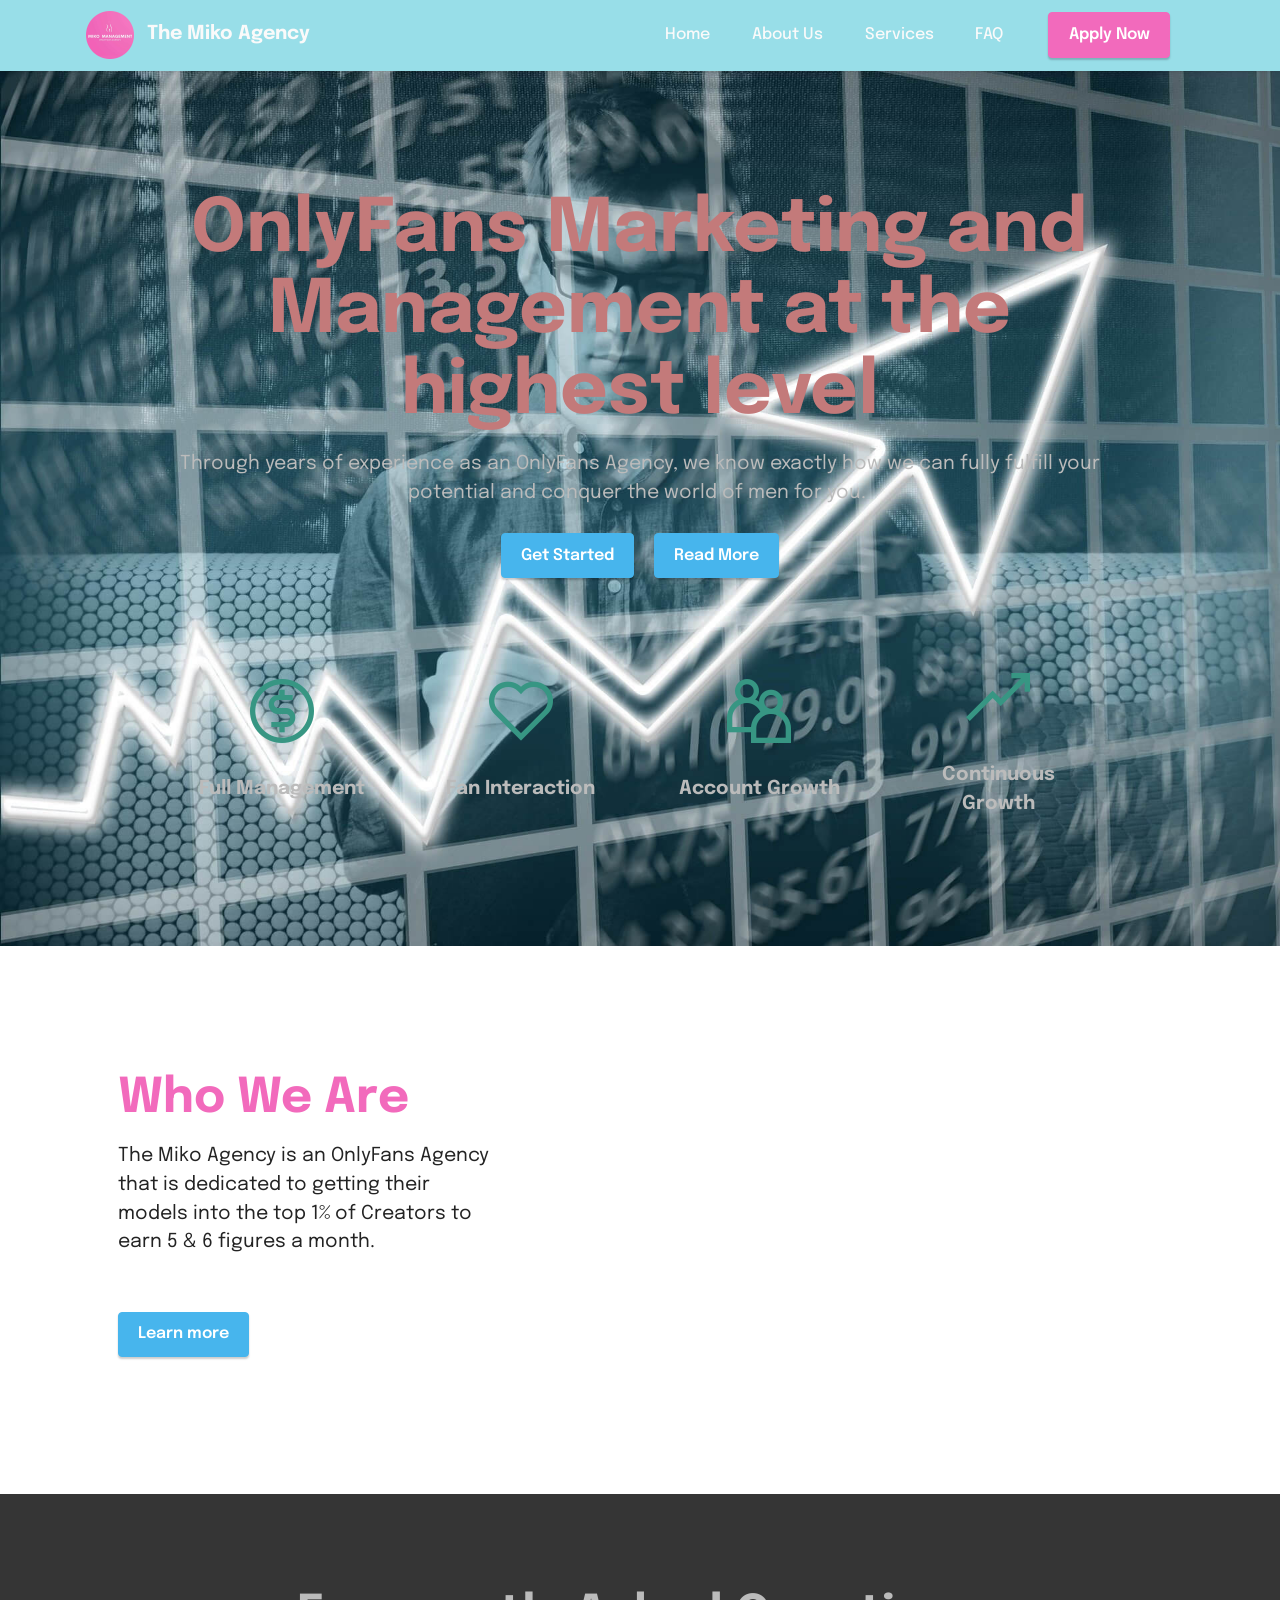
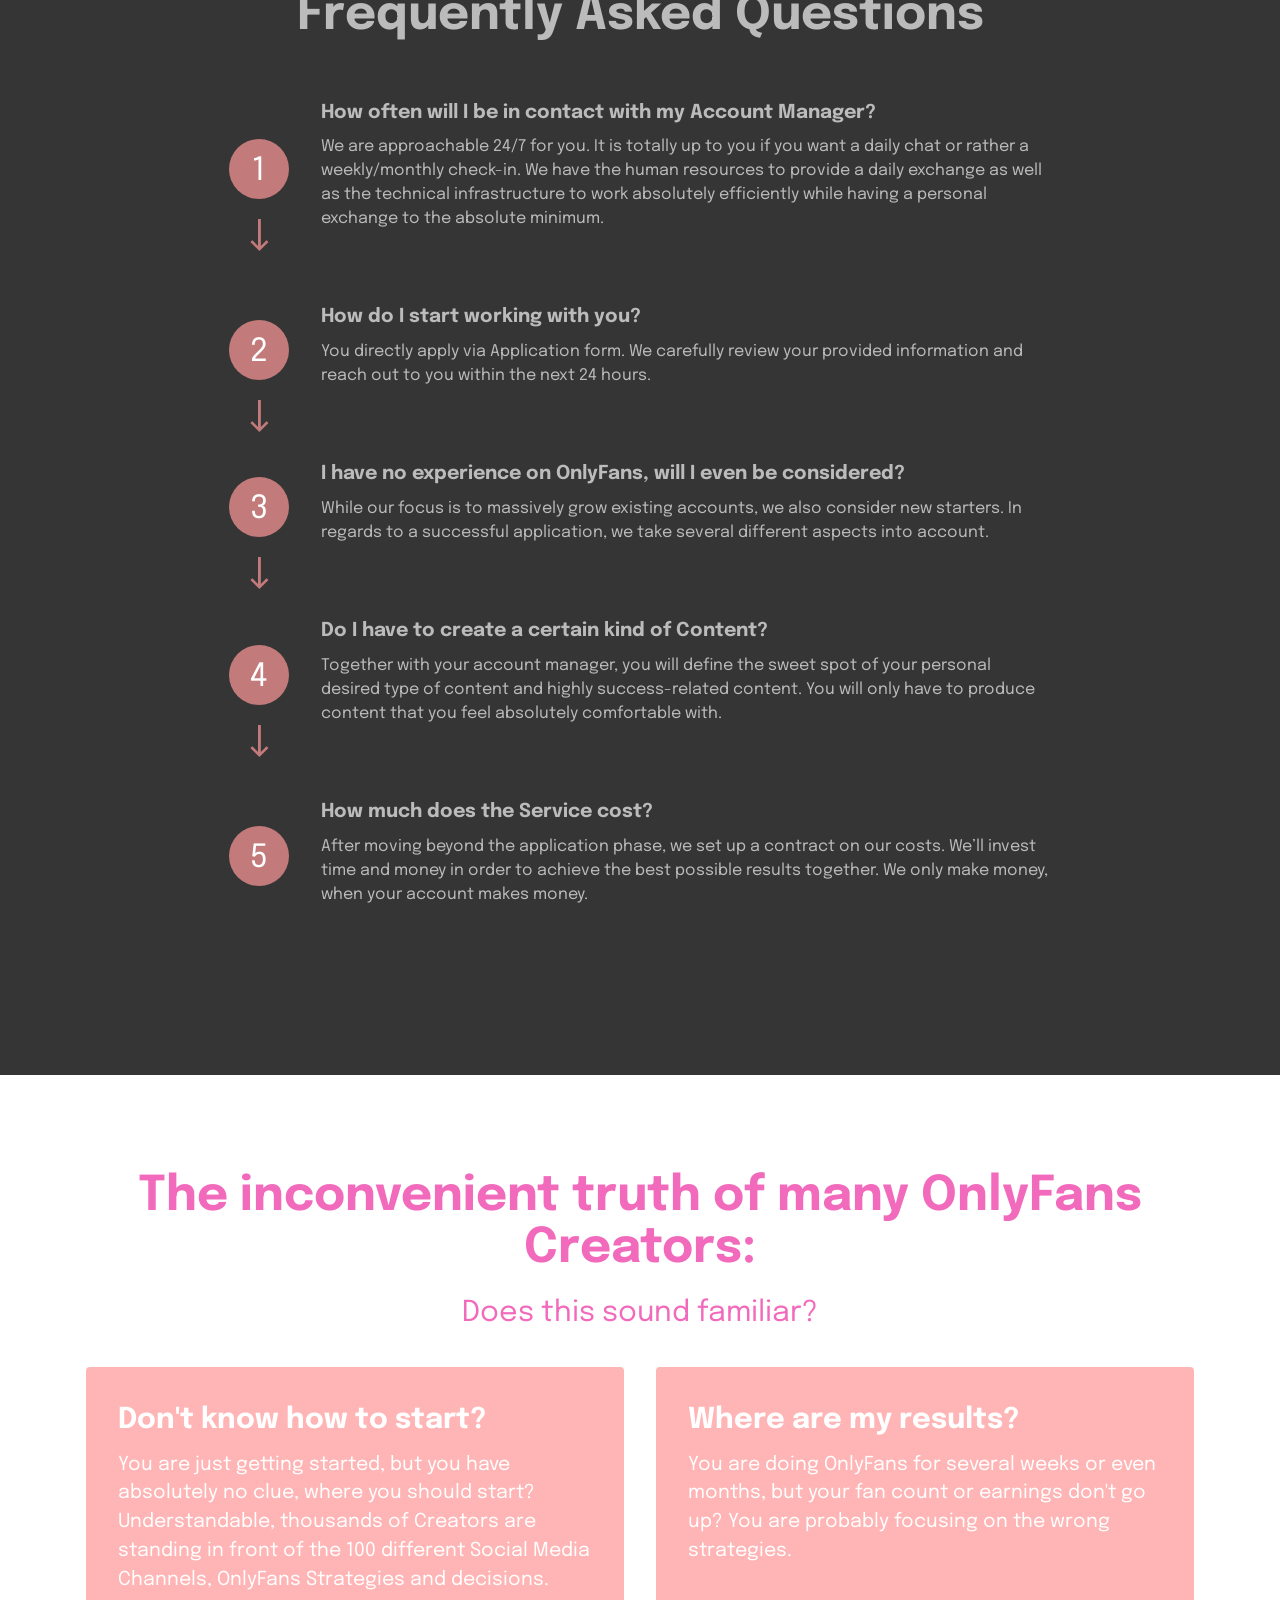
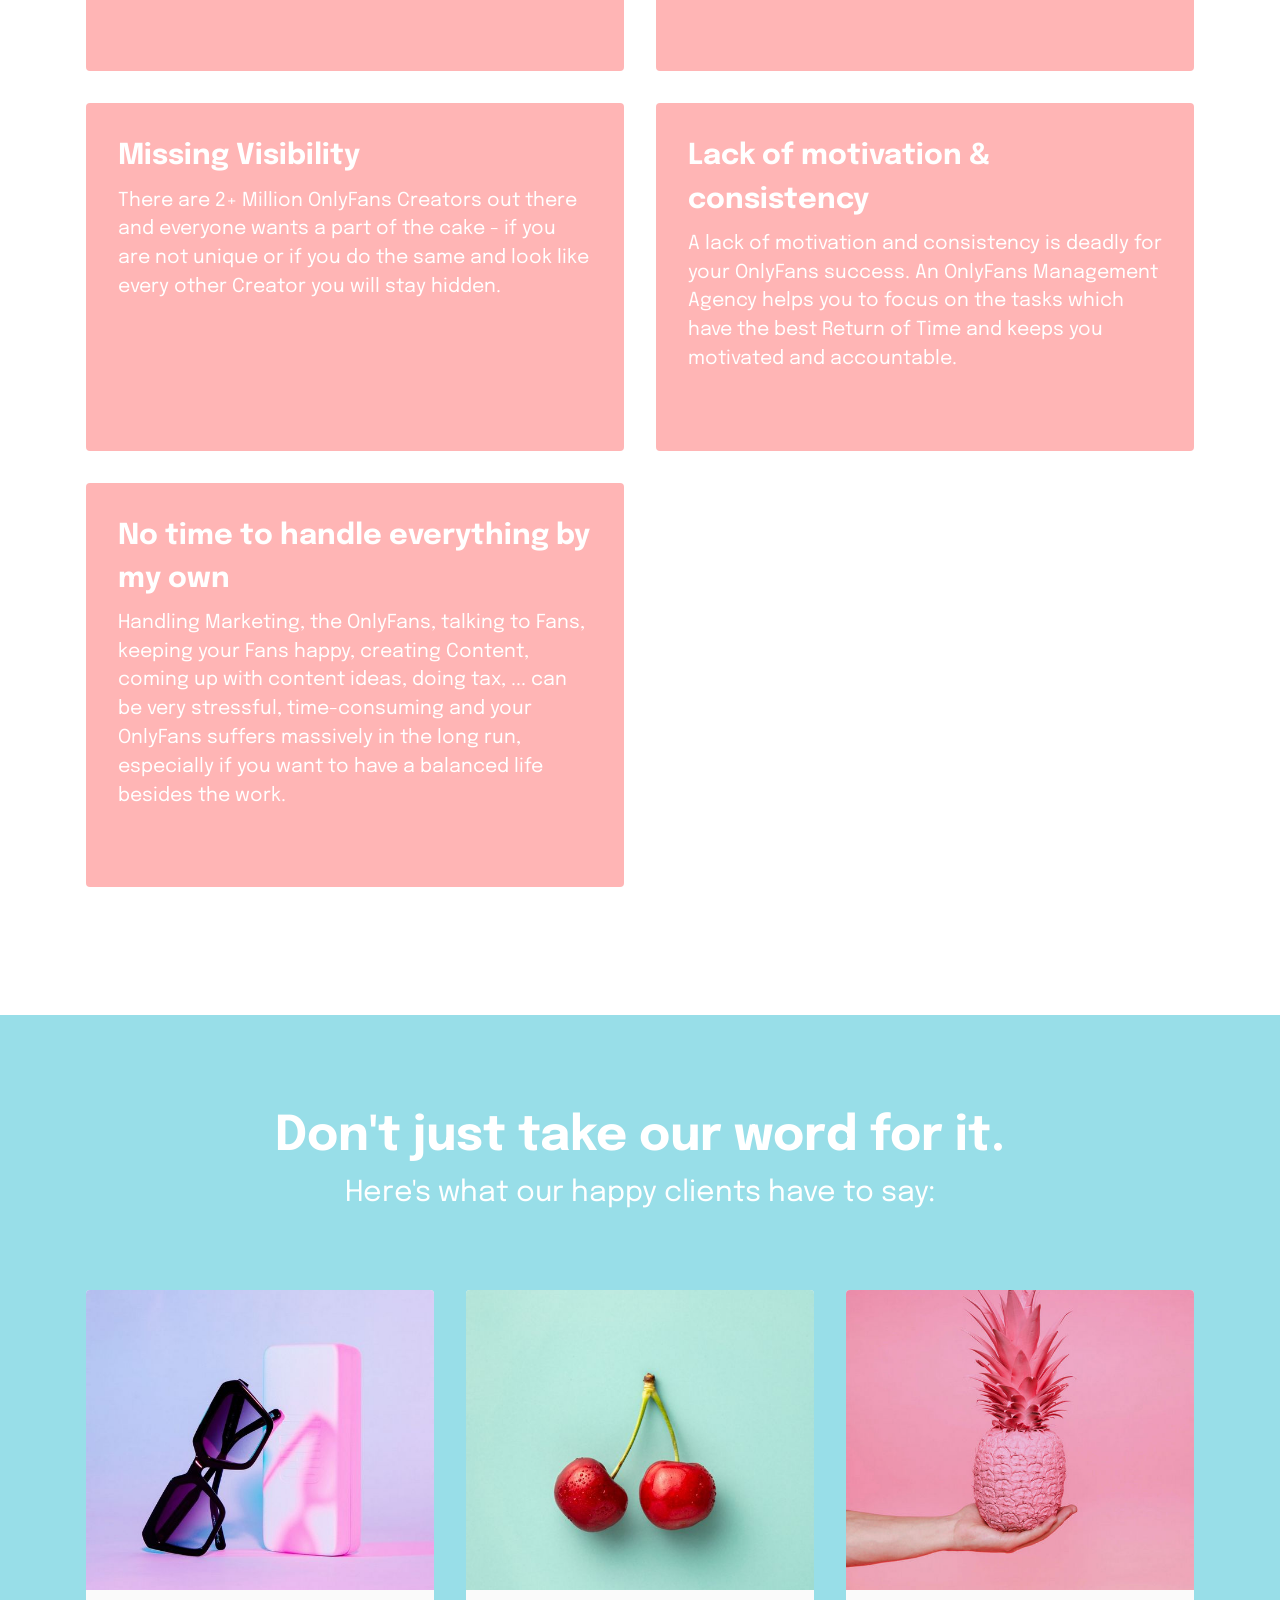
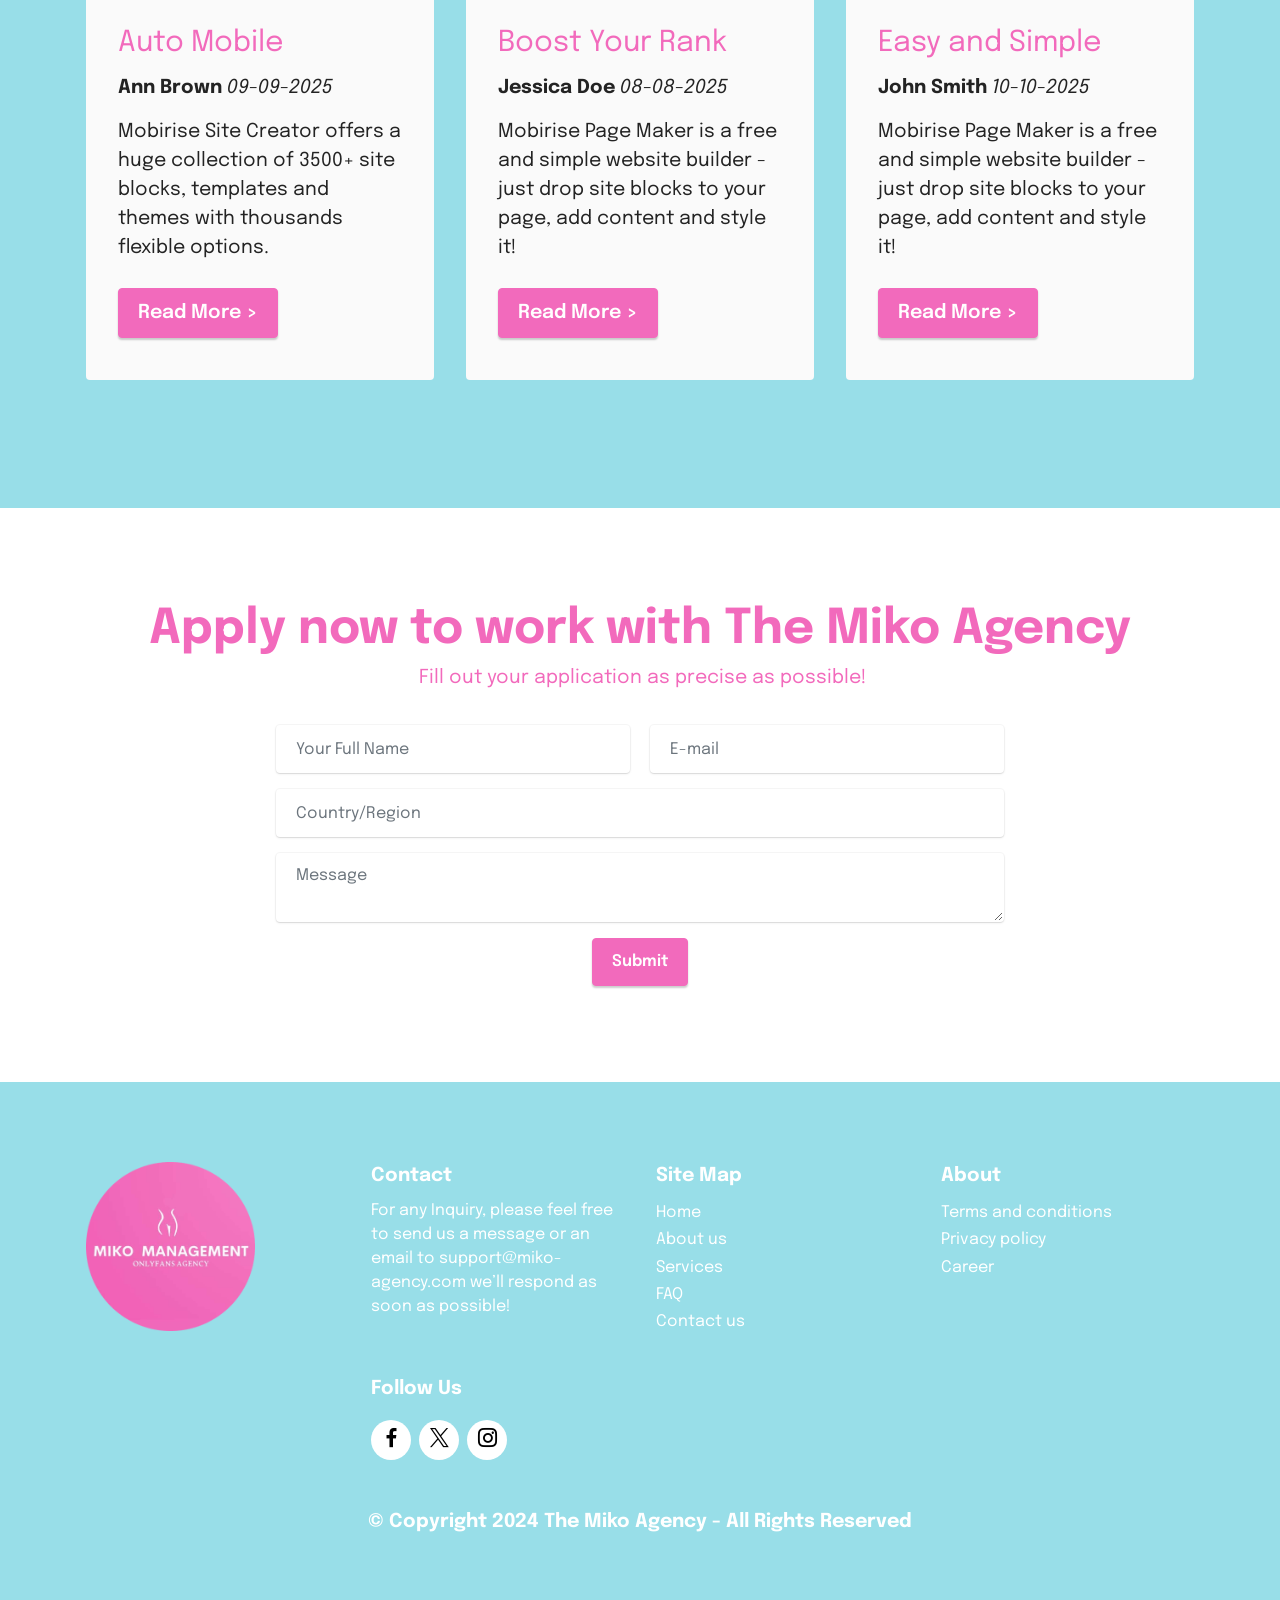
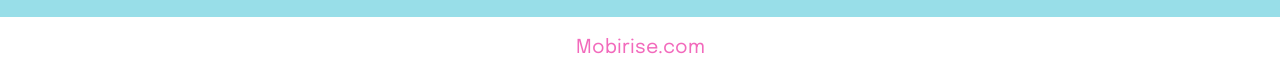
==== commit 33a66a8a: "Add files via upload" ====
--- a/index.html
+++ b/index.html
@@ -20,7 +20,7 @@
   <link rel="stylesheet" href="assets/theme/css/style.css">
   <link rel="preload" href="https://fonts.googleapis.com/css?family=Epilogue:100,200,300,400,500,600,700,800,900,100i,200i,300i,400i,500i,600i,700i,800i,900i&display=swap" as="style" onload="this.onload=null;this.rel='stylesheet'">
   <noscript><link rel="stylesheet" href="https://fonts.googleapis.com/css?family=Epilogue:100,200,300,400,500,600,700,800,900,100i,200i,300i,400i,500i,600i,700i,800i,900i&display=swap"></noscript>
-  <link rel="preload" as="style" href="assets/mobirise/css/mbr-additional.css?v=AIsQOD"><link rel="stylesheet" href="assets/mobirise/css/mbr-additional.css?v=AIsQOD" type="text/css">
+  <link rel="preload" as="style" href="assets/mobirise/css/mbr-additional.css?v=IWz21u"><link rel="stylesheet" href="assets/mobirise/css/mbr-additional.css?v=IWz21u" type="text/css">
 
   
   
@@ -371,7 +371,7 @@
         </div>
         <div class="row justify-content-center mt-4">
             <div class="col-lg-8 mx-auto mbr-form" data-form-type="formoid">
-                <form action="https://mobirise.eu/" method="POST" class="mbr-form form-with-styler" data-form-title="Form Name"><input type="hidden" name="email" data-form-email="true" value="YL5hDeLJ/6JcpaIdB4cL7HFhBUKzG8jK/UuqyRwDlG02newUYJmUzQCbRS5fXXmIFOP/4oD59cjswhe01kIxxmfp6B3AjGnOgFV2/eo14c+zhaaZgtXu6oyl/h4A9tnn">
+                <form action="https://mobirise.eu/" method="POST" class="mbr-form form-with-styler" data-form-title="Form Name"><input type="hidden" name="email" data-form-email="true" value="spnFbpBX3hQczurEyd73Xa3yR71UYChSswoh0D3B+FRa2PODUfmrq0rnVB6nVZ/2XcfGzULQxamekJzVkkzqlcIAzLwUmPm1UI8CpMAF/13GG7s8tZs6T0GWwAX7/4nq">
                     <div class="row">
                         <div hidden="hidden" data-form-alert="" class="alert alert-success col-12">Thanks for filling out the form!</div>
                         <div hidden="hidden" data-form-alert-danger="" class="alert alert-danger col-12">
@@ -465,8 +465,8 @@
             </div>
         </div>
     </div>
-</section><section class="display-7" style="padding: 0;align-items: center;justify-content: center;flex-wrap: wrap;    align-content: center;display: flex;position: relative;height: 4rem;"><a href="https://mobiri.se/3315433" style="flex: 1 1;height: 4rem;position: absolute;width: 100%;z-index: 1;"><img alt="" style="height: 4rem;" src="[data-uri]"></a><p style="margin: 0;text-align: center;" class="display-7">&#8204;</p><a style="z-index:1" href="https://mobirise.com/builder/ai-website-creator.html">Free AI Website Creator</a></section><script src="assets/bootstrap/js/bootstrap.bundle.min.js"></script>  <script src="assets/smoothscroll/smooth-scroll.js"></script>  <script src="assets/ytplayer/index.js"></script>  <script src="assets/dropdown/js/navbar-dropdown.js"></script>  <script src="assets/vimeoplayer/player.js"></script>  <script src="assets/theme/js/script.js"></script>  <script src="assets/formoid/formoid.min.js"></script>  
+</section><section class="display-7" style="padding: 0;align-items: center;justify-content: center;flex-wrap: wrap;    align-content: center;display: flex;position: relative;height: 4rem;"><a href="https://mobiri.se/3315433" style="flex: 1 1;height: 4rem;position: absolute;width: 100%;z-index: 1;"><img alt="" style="height: 4rem;" src="[data-uri]"></a><p style="margin: 0;text-align: center;" class="display-7">&#8204;</p><a style="z-index:1" href="https://mobirise.com">Mobirise.com </a></section><script src="assets/bootstrap/js/bootstrap.bundle.min.js"></script>  <script src="assets/smoothscroll/smooth-scroll.js"></script>  <script src="assets/ytplayer/index.js"></script>  <script src="assets/dropdown/js/navbar-dropdown.js"></script>  <script src="assets/vimeoplayer/player.js"></script>  <script src="assets/theme/js/script.js"></script>  <script src="assets/formoid/formoid.min.js"></script>  
   
   
 </body>
-</html>
+</html>
--- a/assets/socicon/css/styles.css
+++ b/assets/socicon/css/styles.css
@@ -0,0 +1,934 @@
+@charset "UTF-8";
+
+@font-face {
+  font-family: 'Socicon';
+  src:  url('../fonts/socicon.eot');
+  src:  url('../fonts/socicon.eot?#iefix') format('embedded-opentype'),
+    url('../fonts/socicon.woff2') format('woff2'),
+    url('../fonts/socicon.ttf') format('truetype'),
+    url('../fonts/socicon.woff') format('woff'),
+    url('../fonts/socicon.svg#socicon') format('svg');
+  font-weight: normal;
+  font-style: normal;
+  font-display: swap;
+}
+
+[data-icon]:before {
+  font-family: "socicon" !important;
+  content: attr(data-icon);
+  font-style: normal !important;
+  font-weight: normal !important;
+  font-variant: normal !important;
+  text-transform: none !important;
+  speak: none;
+  line-height: 1;
+  -webkit-font-smoothing: antialiased;
+  -moz-osx-font-smoothing: grayscale;
+}
+
+[class^="socicon-"], [class*=" socicon-"] {
+  /* use !important to prevent issues with browser extensions that change fonts */
+  font-family: 'Socicon' !important;
+  speak: none;
+  font-style: normal;
+  font-weight: normal;
+  font-variant: normal;
+  text-transform: none;
+  line-height: 1;
+
+  /* Better Font Rendering =========== */
+  -webkit-font-smoothing: antialiased;
+  -moz-osx-font-smoothing: grayscale;
+}
+
+.socicon-500px:before {
+  content: "\e000";
+}
+.socicon-8tracks:before {
+  content: "\e001";
+}
+.socicon-airbnb:before {
+  content: "\e002";
+}
+.socicon-alliance:before {
+  content: "\e003";
+}
+.socicon-amazon:before {
+  content: "\e004";
+}
+.socicon-amplement:before {
+  content: "\e005";
+}
+.socicon-android:before {
+  content: "\e006";
+}
+.socicon-angellist:before {
+  content: "\e007";
+}
+.socicon-apple:before {
+  content: "\e008";
+}
+.socicon-appnet:before {
+  content: "\e009";
+}
+.socicon-baidu:before {
+  content: "\e00a";
+}
+.socicon-bandcamp:before {
+  content: "\e00b";
+}
+.socicon-battlenet:before {
+  content: "\e00c";
+}
+.socicon-mixer:before {
+  content: "\e00d";
+}
+.socicon-bebee:before {
+  content: "\e00e";
+}
+.socicon-bebo:before {
+  content: "\e00f";
+}
+.socicon-behance:before {
+  content: "\e010";
+}
+.socicon-blizzard:before {
+  content: "\e011";
+}
+.socicon-blogger:before {
+  content: "\e012";
+}
+.socicon-buffer:before {
+  content: "\e013";
+}
+.socicon-chrome:before {
+  content: "\e014";
+}
+.socicon-coderwall:before {
+  content: "\e015";
+}
+.socicon-curse:before {
+  content: "\e016";
+}
+.socicon-dailymotion:before {
+  content: "\e017";
+}
+.socicon-deezer:before {
+  content: "\e018";
+}
+.socicon-delicious:before {
+  content: "\e019";
+}
+.socicon-deviantart:before {
+  content: "\e01a";
+}
+.socicon-diablo:before {
+  content: "\e01b";
+}
+.socicon-digg:before {
+  content: "\e01c";
+}
+.socicon-discord:before {
+  content: "\e01d";
+}
+.socicon-disqus:before {
+  content: "\e01e";
+}
+.socicon-douban:before {
+  content: "\e01f";
+}
+.socicon-draugiem:before {
+  content: "\e020";
+}
+.socicon-dribbble:before {
+  content: "\e021";
+}
+.socicon-drupal:before {
+  content: "\e022";
+}
+.socicon-ebay:before {
+  content: "\e023";
+}
+.socicon-ello:before {
+  content: "\e024";
+}
+.socicon-endomodo:before {
+  content: "\e025";
+}
+.socicon-envato:before {
+  content: "\e026";
+}
+.socicon-etsy:before {
+  content: "\e027";
+}
+.socicon-facebook:before {
+  content: "\e028";
+}
+.socicon-feedburner:before {
+  content: "\e029";
+}
+.socicon-filmweb:before {
+  content: "\e02a";
+}
+.socicon-firefox:before {
+  content: "\e02b";
+}
+.socicon-flattr:before {
+  content: "\e02c";
+}
+.socicon-flickr:before {
+  content: "\e02d";
+}
+.socicon-formulr:before {
+  content: "\e02e";
+}
+.socicon-forrst:before {
+  content: "\e02f";
+}
+.socicon-foursquare:before {
+  content: "\e030";
+}
+.socicon-friendfeed:before {
+  content: "\e031";
+}
+.socicon-github:before {
+  content: "\e032";
+}
+.socicon-goodreads:before {
+  content: "\e033";
+}
+.socicon-google:before {
+  content: "\e034";
+}
+.socicon-googlescholar:before {
+  content: "\e035";
+}
+.socicon-googlegroups:before {
+  content: "\e036";
+}
+.socicon-googlephotos:before {
+  content: "\e037";
+}
+.socicon-googleplus:before {
+  content: "\e038";
+}
+.socicon-grooveshark:before {
+  content: "\e039";
+}
+.socicon-hackerrank:before {
+  content: "\e03a";
+}
+.socicon-hearthstone:before {
+  content: "\e03b";
+}
+.socicon-hellocoton:before {
+  content: "\e03c";
+}
+.socicon-heroes:before {
+  content: "\e03d";
+}
+.socicon-smashcast:before {
+  content: "\e03e";
+}
+.socicon-horde:before {
+  content: "\e03f";
+}
+.socicon-houzz:before {
+  content: "\e040";
+}
+.socicon-icq:before {
+  content: "\e041";
+}
+.socicon-identica:before {
+  content: "\e042";
+}
+.socicon-imdb:before {
+  content: "\e043";
+}
+.socicon-instagram:before {
+  content: "\e044";
+}
+.socicon-issuu:before {
+  content: "\e045";
+}
+.socicon-istock:before {
+  content: "\e046";
+}
+.socicon-itunes:before {
+  content: "\e047";
+}
+.socicon-keybase:before {
+  content: "\e048";
+}
+.socicon-lanyrd:before {
+  content: "\e049";
+}
+.socicon-lastfm:before {
+  content: "\e04a";
+}
+.socicon-line:before {
+  content: "\e04b";
+}
+.socicon-linkedin:before {
+  content: "\e04c";
+}
+.socicon-livejournal:before {
+  content: "\e04d";
+}
+.socicon-lyft:before {
+  content: "\e04e";
+}
+.socicon-macos:before {
+  content: "\e04f";
+}
+.socicon-mail:before {
+  content: "\e050";
+}
+.socicon-medium:before {
+  content: "\e051";
+}
+.socicon-meetup:before {
+  content: "\e052";
+}
+.socicon-mixcloud:before {
+  content: "\e053";
+}
+.socicon-modelmayhem:before {
+  content: "\e054";
+}
+.socicon-mumble:before {
+  content: "\e055";
+}
+.socicon-myspace:before {
+  content: "\e056";
+}
+.socicon-newsvine:before {
+  content: "\e057";
+}
+.socicon-nintendo:before {
+  content: "\e058";
+}
+.socicon-npm:before {
+  content: "\e059";
+}
+.socicon-odnoklassniki:before {
+  content: "\e05a";
+}
+.socicon-openid:before {
+  content: "\e05b";
+}
+.socicon-opera:before {
+  content: "\e05c";
+}
+.socicon-outlook:before {
+  content: "\e05d";
+}
+.socicon-overwatch:before {
+  content: "\e05e";
+}
+.socicon-patreon:before {
+  content: "\e05f";
+}
+.socicon-paypal:before {
+  content: "\e060";
+}
+.socicon-periscope:before {
+  content: "\e061";
+}
+.socicon-persona:before {
+  content: "\e062";
+}
+.socicon-pinterest:before {
+  content: "\e063";
+}
+.socicon-play:before {
+  content: "\e064";
+}
+.socicon-player:before {
+  content: "\e065";
+}
+.socicon-playstation:before {
+  content: "\e066";
+}
+.socicon-pocket:before {
+  content: "\e067";
+}
+.socicon-qq:before {
+  content: "\e068";
+}
+.socicon-quora:before {
+  content: "\e069";
+}
+.socicon-raidcall:before {
+  content: "\e06a";
+}
+.socicon-ravelry:before {
+  content: "\e06b";
+}
+.socicon-reddit:before {
+  content: "\e06c";
+}
+.socicon-renren:before {
+  content: "\e06d";
+}
+.socicon-researchgate:before {
+  content: "\e06e";
+}
+.socicon-residentadvisor:before {
+  content: "\e06f";
+}
+.socicon-reverbnation:before {
+  content: "\e070";
+}
+.socicon-rss:before {
+  content: "\e071";
+}
+.socicon-sharethis:before {
+  content: "\e072";
+}
+.socicon-skype:before {
+  content: "\e073";
+}
+.socicon-slideshare:before {
+  content: "\e074";
+}
+.socicon-smugmug:before {
+  content: "\e075";
+}
+.socicon-snapchat:before {
+  content: "\e076";
+}
+.socicon-songkick:before {
+  content: "\e077";
+}
+.socicon-soundcloud:before {
+  content: "\e078";
+}
+.socicon-spotify:before {
+  content: "\e079";
+}
+.socicon-stackexchange:before {
+  content: "\e07a";
+}
+.socicon-stackoverflow:before {
+  content: "\e07b";
+}
+.socicon-starcraft:before {
+  content: "\e07c";
+}
+.socicon-stayfriends:before {
+  content: "\e07d";
+}
+.socicon-steam:before {
+  content: "\e07e";
+}
+.socicon-storehouse:before {
+  content: "\e07f";
+}
+.socicon-strava:before {
+  content: "\e080";
+}
+.socicon-streamjar:before {
+  content: "\e081";
+}
+.socicon-stumbleupon:before {
+  content: "\e082";
+}
+.socicon-swarm:before {
+  content: "\e083";
+}
+.socicon-teamspeak:before {
+  content: "\e084";
+}
+.socicon-teamviewer:before {
+  content: "\e085";
+}
+.socicon-technorati:before {
+  content: "\e086";
+}
+.socicon-telegram:before {
+  content: "\e087";
+}
+.socicon-tripadvisor:before {
+  content: "\e088";
+}
+.socicon-tripit:before {
+  content: "\e089";
+}
+.socicon-triplej:before {
+  content: "\e08a";
+}
+.socicon-tumblr:before {
+  content: "\e08b";
+}
+.socicon-twitch:before {
+  content: "\e08c";
+}
+.socicon-twitter:before {
+  content: "\e08d";
+}
+.socicon-uber:before {
+  content: "\e08e";
+}
+.socicon-ventrilo:before {
+  content: "\e08f";
+}
+.socicon-viadeo:before {
+  content: "\e090";
+}
+.socicon-viber:before {
+  content: "\e091";
+}
+.socicon-viewbug:before {
+  content: "\e092";
+}
+.socicon-vimeo:before {
+  content: "\e093";
+}
+.socicon-vine:before {
+  content: "\e094";
+}
+.socicon-vkontakte:before {
+  content: "\e095";
+}
+.socicon-warcraft:before {
+  content: "\e096";
+}
+.socicon-wechat:before {
+  content: "\e097";
+}
+.socicon-weibo:before {
+  content: "\e098";
+}
+.socicon-whatsapp:before {
+  content: "\e099";
+}
+.socicon-wikipedia:before {
+  content: "\e09a";
+}
+.socicon-windows:before {
+  content: "\e09b";
+}
+.socicon-wordpress:before {
+  content: "\e09c";
+}
+.socicon-wykop:before {
+  content: "\e09d";
+}
+.socicon-xbox:before {
+  content: "\e09e";
+}
+.socicon-xing:before {
+  content: "\e09f";
+}
+.socicon-yahoo:before {
+  content: "\e0a0";
+}
+.socicon-yammer:before {
+  content: "\e0a1";
+}
+.socicon-yandex:before {
+  content: "\e0a2";
+}
+.socicon-yelp:before {
+  content: "\e0a3";
+}
+.socicon-younow:before {
+  content: "\e0a4";
+}
+.socicon-youtube:before {
+  content: "\e0a5";
+}
+.socicon-zapier:before {
+  content: "\e0a6";
+}
+.socicon-zerply:before {
+  content: "\e0a7";
+}
+.socicon-zomato:before {
+  content: "\e0a8";
+}
+.socicon-zynga:before {
+  content: "\e0a9";
+}
+.socicon-spreadshirt:before {
+  content: "\e901";
+}
+.socicon-gamejolt:before {
+  content: "\e902";
+}
+.socicon-trello:before {
+  content: "\e903";
+}
+.socicon-tunein:before {
+  content: "\e904";
+}
+.socicon-bloglovin:before {
+  content: "\e905";
+}
+.socicon-gamewisp:before {
+  content: "\e906";
+}
+.socicon-messenger:before {
+  content: "\e907";
+}
+.socicon-pandora:before {
+  content: "\e908";
+}
+.socicon-augment:before {
+  content: "\e909";
+}
+.socicon-bitbucket:before {
+  content: "\e90a";
+}
+.socicon-fyuse:before {
+  content: "\e90b";
+}
+.socicon-yt-gaming:before {
+  content: "\e90c";
+}
+.socicon-sketchfab:before {
+  content: "\e90d";
+}
+.socicon-mobcrush:before {
+  content: "\e90e";
+}
+.socicon-microsoft:before {
+  content: "\e90f";
+}
+.socicon-realtor:before {
+  content: "\e910";
+}
+.socicon-tidal:before {
+  content: "\e911";
+}
+.socicon-qobuz:before {
+  content: "\e912";
+}
+.socicon-natgeo:before {
+  content: "\e913";
+}
+.socicon-mastodon:before {
+  content: "\e914";
+}
+.socicon-unsplash:before {
+  content: "\e915";
+}
+.socicon-homeadvisor:before {
+  content: "\e916";
+}
+.socicon-angieslist:before {
+  content: "\e917";
+}
+.socicon-codepen:before {
+  content: "\e918";
+}
+.socicon-slack:before {
+  content: "\e919";
+}
+.socicon-openaigym:before {
+  content: "\e91a";
+}
+.socicon-logmein:before {
+  content: "\e91b";
+}
+.socicon-fiverr:before {
+  content: "\e91c";
+}
+.socicon-gotomeeting:before {
+  content: "\e91d";
+}
+.socicon-aliexpress:before {
+  content: "\e91e";
+}
+.socicon-guru:before {
+  content: "\e91f";
+}
+.socicon-appstore:before {
+  content: "\e920";
+}
+.socicon-homes:before {
+  content: "\e921";
+}
+.socicon-zoom:before {
+  content: "\e922";
+}
+.socicon-alibaba:before {
+  content: "\e923";
+}
+.socicon-craigslist:before {
+  content: "\e924";
+}
+.socicon-wix:before {
+  content: "\e925";
+}
+.socicon-redfin:before {
+  content: "\e926";
+}
+.socicon-googlecalendar:before {
+  content: "\e927";
+}
+.socicon-shopify:before {
+  content: "\e928";
+}
+.socicon-freelancer:before {
+  content: "\e929";
+}
+.socicon-seedrs:before {
+  content: "\e92a";
+}
+.socicon-bing:before {
+  content: "\e92b";
+}
+.socicon-doodle:before {
+  content: "\e92c";
+}
+.socicon-bonanza:before {
+  content: "\e92d";
+}
+.socicon-squarespace:before {
+  content: "\e92e";
+}
+.socicon-toptal:before {
+  content: "\e92f";
+}
+.socicon-gust:before {
+  content: "\e930";
+}
+.socicon-ask:before {
+  content: "\e931";
+}
+.socicon-trulia:before {
+  content: "\e932";
+}
+.socicon-loomly:before {
+  content: "\e933";
+}
+.socicon-ghost:before {
+  content: "\e934";
+}
+.socicon-upwork:before {
+  content: "\e935";
+}
+.socicon-fundable:before {
+  content: "\e936";
+}
+.socicon-booking:before {
+  content: "\e937";
+}
+.socicon-googlemaps:before {
+  content: "\e938";
+}
+.socicon-zillow:before {
+  content: "\e939";
+}
+.socicon-niconico:before {
+  content: "\e93a";
+}
+.socicon-toneden:before {
+  content: "\e93b";
+}
+.socicon-crunchbase:before {
+  content: "\e93c";
+}
+.socicon-homefy:before {
+  content: "\e93d";
+}
+.socicon-calendly:before {
+  content: "\e93e";
+}
+.socicon-livemaster:before {
+  content: "\e93f";
+}
+.socicon-udemy:before {
+  content: "\e940";
+}
+.socicon-codered:before {
+  content: "\e941";
+}
+.socicon-origin:before {
+  content: "\e942";
+}
+.socicon-nextdoor:before {
+  content: "\e943";
+}
+.socicon-portfolio:before {
+  content: "\e944";
+}
+.socicon-instructables:before {
+  content: "\e945";
+}
+.socicon-gitlab:before {
+  content: "\e946";
+}
+.socicon-hackernews:before {
+  content: "\e947";
+}
+.socicon-smashwords:before {
+  content: "\e948";
+}
+.socicon-kobo:before {
+  content: "\e949";
+}
+.socicon-bookbub:before {
+  content: "\e94a";
+}
+.socicon-mailru:before {
+  content: "\e94b";
+}
+.socicon-moddb:before {
+  content: "\e94c";
+}
+.socicon-indiedb:before {
+  content: "\e94d";
+}
+.socicon-traxsource:before {
+  content: "\e94e";
+}
+.socicon-gamefor:before {
+  content: "\e94f";
+}
+.socicon-pixiv:before {
+  content: "\e950";
+}
+.socicon-myanimelist:before {
+  content: "\e951";
+}
+.socicon-blackberry:before {
+  content: "\e952";
+}
+.socicon-wickr:before {
+  content: "\e953";
+}
+.socicon-spip:before {
+  content: "\e954";
+}
+.socicon-napster:before {
+  content: "\e955";
+}
+.socicon-beatport:before {
+  content: "\e956";
+}
+.socicon-hackerone:before {
+  content: "\e957";
+}
+.socicon-internet:before {
+  content: "\e958";
+}
+.socicon-ubuntu:before {
+  content: "\e959";
+}
+.socicon-artstation:before {
+  content: "\e95a";
+}
+.socicon-invision:before {
+  content: "\e95b";
+}
+.socicon-torial:before {
+  content: "\e95c";
+}
+.socicon-collectorz:before {
+  content: "\e95d";
+}
+.socicon-seenthis:before {
+  content: "\e95e";
+}
+.socicon-googleplaymusic:before {
+  content: "\e95f";
+}
+.socicon-debian:before {
+  content: "\e960";
+}
+.socicon-filmfreeway:before {
+  content: "\e961";
+}
+.socicon-gnome:before {
+  content: "\e962";
+}
+.socicon-itchio:before {
+  content: "\e963";
+}
+.socicon-jamendo:before {
+  content: "\e964";
+}
+.socicon-mix:before {
+  content: "\e965";
+}
+.socicon-sharepoint:before {
+  content: "\e966";
+}
+.socicon-tinder:before {
+  content: "\e967";
+}
+.socicon-windguru:before {
+  content: "\e968";
+}
+.socicon-cdbaby:before {
+  content: "\e969";
+}
+.socicon-elementaryos:before {
+  content: "\e96a";
+}
+.socicon-stage32:before {
+  content: "\e96b";
+}
+.socicon-tiktok:before {
+  content: "\e96c";
+}
+.socicon-gitter:before {
+  content: "\e96d";
+}
+.socicon-letterboxd:before {
+  content: "\e96e";
+}
+.socicon-threema:before {
+  content: "\e96f";
+}
+.socicon-splice:before {
+  content: "\e970";
+}
+.socicon-metapop:before {
+  content: "\e971";
+}
+.socicon-naver:before {
+  content: "\e972";
+}
+.socicon-remote:before {
+  content: "\e973";
+}
+.socicon-flipboard:before {
+  content: "\e974";
+}
+.socicon-googlehangouts:before {
+  content: "\e975";
+}
+.socicon-dlive:before {
+  content: "\e976";
+}
+.socicon-vsco:before {
+  content: "\e977";
+}
+.socicon-stitcher:before {
+  content: "\e978";
+}
+.socicon-avvo:before {
+  content: "\e979";
+}
+.socicon-redbubble:before {
+  content: "\e97a";
+}
+.socicon-society6:before {
+  content: "\e97b";
+}
+.socicon-zazzle:before {
+  content: "\e97c";
+}
+.socicon-eitaa:before {
+  content: "\e97d";
+}
+.socicon-soroush:before {
+  content: "\e97e";
+}
+.socicon-bale:before {
+  content: "\e97f";
+}
--- a/assets/theme/css/style.css
+++ b/assets/theme/css/style.css
@@ -0,0 +1,961 @@
+@charset "UTF-8";
+section {
+  background-color: #ffffff;
+}
+
+body {
+  font-style: normal;
+  line-height: 1.5;
+  font-weight: 400;
+  color: #232323;
+  position: relative;
+}
+
+button {
+  background-color: transparent;
+  border-color: transparent;
+}
+
+section,
+.container,
+.container-fluid {
+  position: relative;
+  word-wrap: break-word;
+}
+
+a.mbr-iconfont:hover {
+  text-decoration: none;
+}
+
+.article .lead p,
+.article .lead ul,
+.article .lead ol,
+.article .lead pre,
+.article .lead blockquote {
+  margin-bottom: 0;
+}
+
+a {
+  font-style: normal;
+  font-weight: 400;
+  cursor: pointer;
+}
+a, a:hover {
+  text-decoration: none;
+}
+
+.mbr-section-title {
+  font-style: normal;
+  line-height: 1.3;
+}
+
+.mbr-section-subtitle {
+  line-height: 1.3;
+}
+
+.mbr-text {
+  font-style: normal;
+  line-height: 1.7;
+}
+
+h1,
+h2,
+h3,
+h4,
+h5,
+h6,
+.display-1,
+.display-2,
+.display-4,
+.display-5,
+.display-7,
+span,
+p,
+a {
+  line-height: 1;
+  word-break: break-word;
+  word-wrap: break-word;
+  font-weight: 400;
+}
+
+b,
+strong {
+  font-weight: bold;
+}
+
+input:-webkit-autofill, input:-webkit-autofill:hover, input:-webkit-autofill:focus, input:-webkit-autofill:active {
+  transition-delay: 9999s;
+  -webkit-transition-property: background-color, color;
+  transition-property: background-color, color;
+}
+
+textarea[type=hidden] {
+  display: none;
+}
+
+section {
+  background-position: 50% 50%;
+  background-repeat: no-repeat;
+  background-size: cover;
+}
+section .mbr-background-video,
+section .mbr-background-video-preview {
+  position: absolute;
+  bottom: 0;
+  left: 0;
+  right: 0;
+  top: 0;
+}
+
+.hidden {
+  visibility: hidden;
+}
+
+.mbr-z-index20 {
+  z-index: 20;
+}
+
+/*! Base colors */
+.mbr-white {
+  color: #ffffff;
+}
+
+.mbr-black {
+  color: #111111;
+}
+
+.mbr-bg-white {
+  background-color: #ffffff;
+}
+
+.mbr-bg-black {
+  background-color: #000000;
+}
+
+/*! Text-aligns */
+.align-left {
+  text-align: left;
+}
+
+.align-center {
+  text-align: center;
+}
+
+.align-right {
+  text-align: right;
+}
+
+/*! Font-weight  */
+.mbr-light {
+  font-weight: 300;
+}
+
+.mbr-regular {
+  font-weight: 400;
+}
+
+.mbr-semibold {
+  font-weight: 500;
+}
+
+.mbr-bold {
+  font-weight: 700;
+}
+
+/*! Media  */
+.media-content {
+  flex-basis: 100%;
+}
+
+.media-container-row {
+  display: flex;
+  flex-direction: row;
+  flex-wrap: wrap;
+  justify-content: center;
+  align-content: center;
+  align-items: start;
+}
+.media-container-row .media-size-item {
+  width: 400px;
+}
+
+.media-container-column {
+  display: flex;
+  flex-direction: column;
+  flex-wrap: wrap;
+  justify-content: center;
+  align-content: center;
+  align-items: stretch;
+}
+.media-container-column > * {
+  width: 100%;
+}
+
+@media (min-width: 992px) {
+  .media-container-row {
+    flex-wrap: nowrap;
+  }
+}
+figure {
+  margin-bottom: 0;
+  overflow: hidden;
+}
+
+figure[mbr-media-size] {
+  transition: width 0.1s;
+}
+
+img,
+iframe {
+  display: block;
+  width: 100%;
+}
+
+.card {
+  background-color: transparent;
+  border: none;
+}
+
+.card-box {
+  width: 100%;
+}
+
+.card-img {
+  text-align: center;
+  flex-shrink: 0;
+  -webkit-flex-shrink: 0;
+}
+
+.media {
+  max-width: 100%;
+  margin: 0 auto;
+}
+
+.mbr-figure {
+  align-self: center;
+}
+
+.media-container > div {
+  max-width: 100%;
+}
+
+.mbr-figure img,
+.card-img img {
+  width: 100%;
+}
+
+@media (max-width: 991px) {
+  .media-size-item {
+    width: auto !important;
+  }
+
+  .media {
+    width: auto;
+  }
+
+  .mbr-figure {
+    width: 100% !important;
+  }
+}
+/*! Buttons */
+.mbr-section-btn {
+  margin-left: -0.6rem;
+  margin-right: -0.6rem;
+  font-size: 0;
+}
+
+.btn {
+  font-weight: 600;
+  border-width: 1px;
+  font-style: normal;
+  margin: 0.6rem 0.6rem;
+  white-space: normal;
+  transition: all 0.2s ease-in-out;
+  display: inline-flex;
+  align-items: center;
+  justify-content: center;
+  word-break: break-word;
+}
+
+.btn-sm {
+  font-weight: 600;
+  letter-spacing: 0px;
+  transition: all 0.3s ease-in-out;
+}
+
+.btn-md {
+  font-weight: 600;
+  letter-spacing: 0px;
+  transition: all 0.3s ease-in-out;
+}
+
+.btn-lg {
+  font-weight: 600;
+  letter-spacing: 0px;
+  transition: all 0.3s ease-in-out;
+}
+
+.btn-form {
+  margin: 0;
+}
+.btn-form:hover {
+  cursor: pointer;
+}
+
+nav .mbr-section-btn {
+  margin-left: 0rem;
+  margin-right: 0rem;
+}
+
+/*! Btn icon margin */
+.btn .mbr-iconfont,
+.btn.btn-sm .mbr-iconfont {
+  order: 1;
+  cursor: pointer;
+  margin-left: 0.5rem;
+  vertical-align: sub;
+}
+
+.btn.btn-md .mbr-iconfont,
+.btn.btn-md .mbr-iconfont {
+  margin-left: 0.8rem;
+}
+
+.mbr-regular {
+  font-weight: 400;
+}
+
+.mbr-semibold {
+  font-weight: 500;
+}
+
+.mbr-bold {
+  font-weight: 700;
+}
+
+[type=submit] {
+  -webkit-appearance: none;
+}
+
+/*! Full-screen */
+.mbr-fullscreen .mbr-overlay {
+  min-height: 100vh;
+}
+
+.mbr-fullscreen {
+  display: flex;
+  display: -moz-flex;
+  display: -ms-flex;
+  display: -o-flex;
+  align-items: center;
+  min-height: 100vh;
+  padding-top: 3rem;
+  padding-bottom: 3rem;
+}
+
+/*! Map */
+.map {
+  height: 25rem;
+  position: relative;
+}
+.map iframe {
+  width: 100%;
+  height: 100%;
+}
+
+/*! Scroll to top arrow */
+.mbr-arrow-up {
+  bottom: 25px;
+  right: 90px;
+  position: fixed;
+  text-align: right;
+  z-index: 5000;
+  color: #ffffff;
+  font-size: 22px;
+}
+
+.mbr-arrow-up a {
+  background: rgba(0, 0, 0, 0.2);
+  border-radius: 50%;
+  color: #fff;
+  display: inline-block;
+  height: 60px;
+  width: 60px;
+  border: 2px solid #fff;
+  outline-style: none !important;
+  position: relative;
+  text-decoration: none;
+  transition: all 0.3s ease-in-out;
+  cursor: pointer;
+  text-align: center;
+}
+.mbr-arrow-up a:hover {
+  background-color: rgba(0, 0, 0, 0.4);
+}
+.mbr-arrow-up a i {
+  line-height: 60px;
+}
+
+.mbr-arrow-up-icon {
+  display: block;
+  color: #fff;
+}
+
+.mbr-arrow-up-icon::before {
+  content: "›";
+  display: inline-block;
+  font-family: serif;
+  font-size: 22px;
+  line-height: 1;
+  font-style: normal;
+  position: relative;
+  top: 6px;
+  left: -4px;
+  transform: rotate(-90deg);
+}
+
+/*! Arrow Down */
+.mbr-arrow {
+  position: absolute;
+  bottom: 45px;
+  left: 50%;
+  width: 60px;
+  height: 60px;
+  cursor: pointer;
+  background-color: rgba(80, 80, 80, 0.5);
+  border-radius: 50%;
+  transform: translateX(-50%);
+}
+@media (max-width: 767px) {
+  .mbr-arrow {
+    display: none;
+  }
+}
+.mbr-arrow > a {
+  display: inline-block;
+  text-decoration: none;
+  outline-style: none;
+  -webkit-animation: arrowdown 1.7s ease-in-out infinite;
+          animation: arrowdown 1.7s ease-in-out infinite;
+  color: #ffffff;
+}
+.mbr-arrow > a > i {
+  position: absolute;
+  top: -2px;
+  left: 15px;
+  font-size: 2rem;
+}
+
+#scrollToTop a i::before {
+  content: "";
+  position: absolute;
+  display: block;
+  border-bottom: 2.5px solid #fff;
+  border-left: 2.5px solid #fff;
+  width: 27.8%;
+  height: 27.8%;
+  left: 50%;
+  top: 51%;
+  transform: translateY(-30%) translateX(-50%) rotate(135deg);
+}
+
+@keyframes arrowdown {
+  0% {
+    transform: translateY(0px);
+  }
+  50% {
+    transform: translateY(-5px);
+  }
+  100% {
+    transform: translateY(0px);
+  }
+}
+@-webkit-keyframes arrowdown {
+  0% {
+    transform: translateY(0px);
+  }
+  50% {
+    transform: translateY(-5px);
+  }
+  100% {
+    transform: translateY(0px);
+  }
+}
+@media (max-width: 500px) {
+  .mbr-arrow-up {
+    left: 0;
+    right: 0;
+    text-align: center;
+  }
+}
+/*Gradients animation*/
+@keyframes gradient-animation {
+  from {
+    background-position: 0% 100%;
+    -webkit-animation-timing-function: ease-in-out;
+            animation-timing-function: ease-in-out;
+  }
+  to {
+    background-position: 100% 0%;
+    -webkit-animation-timing-function: ease-in-out;
+            animation-timing-function: ease-in-out;
+  }
+}
+@-webkit-keyframes gradient-animation {
+  from {
+    background-position: 0% 100%;
+    -webkit-animation-timing-function: ease-in-out;
+            animation-timing-function: ease-in-out;
+  }
+  to {
+    background-position: 100% 0%;
+    -webkit-animation-timing-function: ease-in-out;
+            animation-timing-function: ease-in-out;
+  }
+}
+.bg-gradient {
+  background-size: 200% 200%;
+  animation: gradient-animation 5s infinite alternate;
+  -webkit-animation: gradient-animation 5s infinite alternate;
+}
+
+.menu .navbar-brand {
+  display: -webkit-flex;
+}
+.menu .navbar-brand span {
+  display: flex;
+  display: -webkit-flex;
+}
+.menu .navbar-brand .navbar-caption-wrap {
+  display: -webkit-flex;
+}
+.menu .navbar-brand .navbar-logo img {
+  display: -webkit-flex;
+  width: auto;
+}
+@media (min-width: 768px) and (max-width: 991px) {
+  .menu .navbar-toggleable-sm .navbar-nav {
+    display: -ms-flexbox;
+  }
+}
+@media (max-width: 991px) {
+  .menu .navbar-collapse {
+    max-height: 93.5vh;
+  }
+  .menu .navbar-collapse.show {
+    overflow: auto;
+  }
+}
+@media (min-width: 992px) {
+  .menu .navbar-nav.nav-dropdown {
+    display: -webkit-flex;
+  }
+  .menu .navbar-toggleable-sm .navbar-collapse {
+    display: -webkit-flex !important;
+  }
+  .menu .collapsed .navbar-collapse {
+    max-height: 93.5vh;
+  }
+  .menu .collapsed .navbar-collapse.show {
+    overflow: auto;
+  }
+}
+@media (max-width: 767px) {
+  .menu .navbar-collapse {
+    max-height: 80vh;
+  }
+}
+
+.nav-link .mbr-iconfont {
+  margin-right: 0.5rem;
+}
+
+.navbar {
+  display: -webkit-flex;
+  -webkit-flex-wrap: wrap;
+  -webkit-align-items: center;
+  -webkit-justify-content: space-between;
+}
+
+.navbar-collapse {
+  -webkit-flex-basis: 100%;
+  -webkit-flex-grow: 1;
+  -webkit-align-items: center;
+}
+
+.nav-dropdown .link {
+  padding: 0.667em 1.667em !important;
+  margin: 0 !important;
+}
+
+.nav {
+  display: -webkit-flex;
+  -webkit-flex-wrap: wrap;
+}
+
+.row {
+  display: -webkit-flex;
+  -webkit-flex-wrap: wrap;
+}
+
+.justify-content-center {
+  -webkit-justify-content: center;
+}
+
+.form-inline {
+  display: -webkit-flex;
+}
+
+.card-wrapper {
+  -webkit-flex: 1;
+}
+
+.carousel-control {
+  z-index: 10;
+  display: -webkit-flex;
+}
+
+.carousel-controls {
+  display: -webkit-flex;
+}
+
+.media {
+  display: -webkit-flex;
+}
+
+.form-group:focus {
+  outline: none;
+}
+
+.jq-selectbox__select {
+  padding: 7px 0;
+  position: relative;
+}
+
+.jq-selectbox__dropdown {
+  overflow: hidden;
+  border-radius: 10px;
+  position: absolute;
+  top: 100%;
+  left: 0 !important;
+  width: 100% !important;
+}
+
+.jq-selectbox__trigger-arrow {
+  right: 0;
+  transform: translateY(-50%);
+}
+
+.jq-selectbox li {
+  padding: 1.07em 0.5em;
+}
+
+input[type=range] {
+  padding-left: 0 !important;
+  padding-right: 0 !important;
+}
+
+.modal-dialog,
+.modal-content {
+  height: 100%;
+}
+
+.modal-dialog .carousel-inner {
+  height: calc(100vh - 1.75rem);
+}
+@media (max-width: 575px) {
+  .modal-dialog .carousel-inner {
+    height: calc(100vh - 1rem);
+  }
+}
+
+.carousel-item {
+  text-align: center;
+}
+
+.carousel-item img {
+  margin: auto;
+}
+
+.navbar-toggler {
+  align-self: flex-start;
+  padding: 0.25rem 0.75rem;
+  font-size: 1.25rem;
+  line-height: 1;
+  background: transparent;
+  border: 1px solid transparent;
+  border-radius: 0.25rem;
+}
+
+.navbar-toggler:focus,
+.navbar-toggler:hover {
+  text-decoration: none;
+  box-shadow: none;
+}
+
+.navbar-toggler-icon {
+  display: inline-block;
+  width: 1.5em;
+  height: 1.5em;
+  vertical-align: middle;
+  content: "";
+  background: no-repeat center center;
+  background-size: 100% 100%;
+}
+
+.navbar-toggler-left {
+  position: absolute;
+  left: 1rem;
+}
+
+.navbar-toggler-right {
+  position: absolute;
+  right: 1rem;
+}
+
+.card-img {
+  width: auto;
+}
+
+.menu .navbar.collapsed:not(.beta-menu) {
+  flex-direction: column;
+}
+
+.carousel-item.active,
+.carousel-item-next,
+.carousel-item-prev {
+  display: flex;
+}
+
+.note-air-layout .dropup .dropdown-menu,
+.note-air-layout .navbar-fixed-bottom .dropdown .dropdown-menu {
+  bottom: initial !important;
+}
+
+html,
+body {
+  height: auto;
+  min-height: 100vh;
+}
+
+.dropup .dropdown-toggle::after {
+  display: none;
+}
+
+.form-asterisk {
+  font-family: initial;
+  position: absolute;
+  top: -2px;
+  font-weight: normal;
+}
+
+.form-control-label {
+  position: relative;
+  cursor: pointer;
+  margin-bottom: 0.357em;
+  padding: 0;
+}
+
+.alert {
+  color: #ffffff;
+  border-radius: 0;
+  border: 0;
+  font-size: 1.1rem;
+  line-height: 1.5;
+  margin-bottom: 1.875rem;
+  padding: 1.25rem;
+  position: relative;
+  text-align: center;
+}
+.alert.alert-form::after {
+  background-color: inherit;
+  bottom: -7px;
+  content: "";
+  display: block;
+  height: 14px;
+  left: 50%;
+  margin-left: -7px;
+  position: absolute;
+  transform: rotate(45deg);
+  width: 14px;
+}
+
+.form-control {
+  background-color: #ffffff;
+  background-clip: border-box;
+  color: #232323;
+  line-height: 1rem !important;
+  height: auto;
+  padding: 0.6rem 1.2rem;
+  transition: border-color 0.25s ease 0s;
+  border: 1px solid transparent !important;
+  border-radius: 4px;
+  box-shadow: rgba(0, 0, 0, 0.07) 0px 1px 1px 0px, rgba(0, 0, 0, 0.07) 0px 1px 3px 0px, rgba(0, 0, 0, 0.03) 0px 0px 0px 1px;
+}
+.form-active .form-control:invalid {
+  border-color: red;
+}
+
+form .row {
+  margin-left: -0.6rem;
+  margin-right: -0.6rem;
+}
+form .row [class*=col] {
+  padding-left: 0.6rem;
+  padding-right: 0.6rem;
+}
+
+form .mbr-section-btn {
+  margin: 0;
+  padding-left: 0.6rem;
+  padding-right: 0.6rem;
+}
+
+form .btn {
+  display: flex;
+  padding: 0.6rem 1.2rem;
+  margin: 0;
+}
+
+form .form-check-input {
+  margin-top: 0.5;
+}
+
+textarea.form-control {
+  line-height: 1.5rem !important;
+}
+
+.form-group {
+  margin-bottom: 1.2rem;
+}
+
+.form-control,
+form .btn {
+  min-height: 48px;
+}
+
+.gdpr-block label span.textGDPR input[name=gdpr] {
+  top: 7px;
+}
+
+.form-control:focus {
+  box-shadow: none;
+}
+
+:focus {
+  outline: none;
+}
+
+.mbr-overlay {
+  background-color: #000;
+  bottom: 0;
+  left: 0;
+  opacity: 0.5;
+  position: absolute;
+  right: 0;
+  top: 0;
+  z-index: 0;
+  pointer-events: none;
+}
+
+blockquote {
+  font-style: italic;
+  padding: 3rem;
+  font-size: 1.09rem;
+  position: relative;
+  border-left: 3px solid;
+}
+
+ul,
+ol,
+pre,
+blockquote {
+  margin-bottom: 2.3125rem;
+}
+
+.mt-4 {
+  margin-top: 2rem !important;
+}
+
+.mb-4 {
+  margin-bottom: 2rem !important;
+}
+
+@media (min-width: 992px) {
+  .container {
+    padding-left: 16px;
+    padding-right: 16px;
+  }
+
+  .row {
+    margin-left: -16px;
+    margin-right: -16px;
+  }
+  .row > [class*=col] {
+    padding-left: 16px;
+    padding-right: 16px;
+  }
+}
+@media (min-width: 768px) {
+  .container-fluid {
+    padding-left: 32px;
+    padding-right: 32px;
+  }
+}
+@media (min-width: 768px) and (max-width: 991px) {
+  .mbr-container {
+    padding-left: 32px;
+    padding-right: 32px;
+  }
+}
+@media (max-width: 767px) {
+  .mbr-container {
+    padding-left: 16px;
+    padding-right: 16px;
+  }
+}
+.card-wrapper,
+.item-wrapper {
+  overflow: hidden;
+}
+
+.app-video-wrapper > img {
+  opacity: 1;
+}
+
+.item {
+  position: relative;
+}
+
+.dropdown-menu .dropdown-menu {
+  left: 100%;
+}
+
+.dropdown-item + .dropdown-menu {
+  display: none;
+}
+
+.dropdown-item:hover + .dropdown-menu,
+.dropdown-menu:hover {
+  display: block;
+}
+
+@media (min-aspect-ratio: 16/9) {
+  .mbr-video-foreground {
+    height: 300% !important;
+    top: -100% !important;
+  }
+}
+@media (max-aspect-ratio: 16/9) {
+  .mbr-video-foreground {
+    width: 300% !important;
+    left: -100% !important;
+  }
+}.engine {
+	position: absolute;
+	text-indent: -2400px;
+	text-align: center;
+	padding: 0;
+	top: 0;
+	left: -2400px;
+}
--- a/assets/mobirise/css/mbr-additional.css
+++ b/assets/mobirise/css/mbr-additional.css
@@ -1,63 +1,45 @@
-.btn {
-  border-width: 2px;
-}
-img,
-.card-wrap,
-.card-wrapper,
-.video-wrapper,
-.mbr-figure iframe,
-.google-map iframe,
-.slide-content,
-.plan,
-.card,
-.item-wrapper {
-  border-radius: 2rem !important;
-}
-.video-wrapper {
-  overflow: hidden;
-}
 body {
-  font-family: Inter Tight;
+  font-family: Jost;
 }
 .display-1 {
-  font-family: 'Inter Tight', sans-serif;
-  font-size: 5rem;
-  line-height: 1;
+  font-family: 'Epilogue', sans-serif;
+  font-size: 4.6rem;
+  line-height: 1.1;
 }
 .display-1 > .mbr-iconfont {
-  font-size: 6.25rem;
+  font-size: 5.75rem;
 }
 .display-2 {
-  font-family: 'Inter Tight', sans-serif;
-  font-size: 4rem;
-  line-height: 1;
+  font-family: 'Epilogue', sans-serif;
+  font-size: 3rem;
+  line-height: 1.1;
 }
 .display-2 > .mbr-iconfont {
-  font-size: 5rem;
+  font-size: 3.75rem;
 }
 .display-4 {
-  font-family: 'Inter Tight', sans-serif;
-  font-size: 1.4rem;
+  font-family: 'Epilogue', sans-serif;
+  font-size: 1rem;
   line-height: 1.5;
 }
 .display-4 > .mbr-iconfont {
-  font-size: 1.75rem;
+  font-size: 1.25rem;
 }
 .display-5 {
-  font-family: 'Inter Tight', sans-serif;
-  font-size: 2rem;
+  font-family: 'Epilogue', sans-serif;
+  font-size: 1.8rem;
   line-height: 1.5;
 }
 .display-5 > .mbr-iconfont {
-  font-size: 2.5rem;
+  font-size: 2.25rem;
 }
 .display-7 {
-  font-family: 'Inter Tight', sans-serif;
-  font-size: 1.4rem;
-  line-height: 1.3;
+  font-family: 'Epilogue', sans-serif;
+  font-size: 1.2rem;
+  line-height: 1.5;
 }
 .display-7 > .mbr-iconfont {
-  font-size: 1.75rem;
+  font-size: 1.5rem;
 }
 /* ---- Fluid typography for mobile devices ---- */
 /* 1.4 - font scale ratio ( bootstrap == 1.42857 ) */
@@ -66,72 +48,40 @@
 /* 0.65 - min scale variable, may vary */
 @media (max-width: 992px) {
   .display-1 {
-    font-size: 4rem;
+    font-size: 3.68rem;
   }
 }
 @media (max-width: 768px) {
   .display-1 {
-    font-size: 3.5rem;
-    font-size: calc( 2.4rem + (5 - 2.4) * ((100vw - 20rem) / (48 - 20)));
-    line-height: calc( 1.1 * (2.4rem + (5 - 2.4) * ((100vw - 20rem) / (48 - 20))));
+    font-size: 3.22rem;
+    font-size: calc( 2.26rem + (4.6 - 2.26) * ((100vw - 20rem) / (48 - 20)));
+    line-height: calc( 1.1 * (2.26rem + (4.6 - 2.26) * ((100vw - 20rem) / (48 - 20))));
   }
   .display-2 {
-    font-size: 3.2rem;
-    font-size: calc( 2.05rem + (4 - 2.05) * ((100vw - 20rem) / (48 - 20)));
-    line-height: calc( 1.3 * (2.05rem + (4 - 2.05) * ((100vw - 20rem) / (48 - 20))));
+    font-size: 2.4rem;
+    font-size: calc( 1.7rem + (3 - 1.7) * ((100vw - 20rem) / (48 - 20)));
+    line-height: calc( 1.3 * (1.7rem + (3 - 1.7) * ((100vw - 20rem) / (48 - 20))));
   }
   .display-4 {
-    font-size: 1.12rem;
-    font-size: calc( 1.14rem + (1.4 - 1.14) * ((100vw - 20rem) / (48 - 20)));
-    line-height: calc( 1.4 * (1.14rem + (1.4 - 1.14) * ((100vw - 20rem) / (48 - 20))));
+    font-size: 0.8rem;
+    font-size: calc( 1rem + (1 - 1) * ((100vw - 20rem) / (48 - 20)));
+    line-height: calc( 1.4 * (1rem + (1 - 1) * ((100vw - 20rem) / (48 - 20))));
   }
   .display-5 {
-    font-size: 1.6rem;
-    font-size: calc( 1.35rem + (2 - 1.35) * ((100vw - 20rem) / (48 - 20)));
-    line-height: calc( 1.4 * (1.35rem + (2 - 1.35) * ((100vw - 20rem) / (48 - 20))));
+    font-size: 1.44rem;
+    font-size: calc( 1.28rem + (1.8 - 1.28) * ((100vw - 20rem) / (48 - 20)));
+    line-height: calc( 1.4 * (1.28rem + (1.8 - 1.28) * ((100vw - 20rem) / (48 - 20))));
   }
   .display-7 {
-    font-size: 1.12rem;
-    font-size: calc( 1.14rem + (1.4 - 1.14) * ((100vw - 20rem) / (48 - 20)));
-    line-height: calc( 1.4 * (1.14rem + (1.4 - 1.14) * ((100vw - 20rem) / (48 - 20))));
-  }
-}
-@media (min-width: 992px) and (max-width: 1400px) {
-  .display-1 {
-    font-size: 3.5rem;
-    font-size: calc( 2.4rem + (5 - 2.4) * ((100vw - 62rem) / (87 - 62)));
-    line-height: calc( 1.1 * (2.4rem + (5 - 2.4) * ((100vw - 62rem) / (87 - 62))));
-  }
-  .display-2 {
-    font-size: 3.2rem;
-    font-size: calc( 2.05rem + (4 - 2.05) * ((100vw - 62rem) / (87 - 62)));
-    line-height: calc( 1.3 * (2.05rem + (4 - 2.05) * ((100vw - 62rem) / (87 - 62))));
-  }
-  .display-4 {
-    font-size: 1.12rem;
-    font-size: calc( 1.14rem + (1.4 - 1.14) * ((100vw - 62rem) / (87 - 62)));
-    line-height: calc( 1.4 * (1.14rem + (1.4 - 1.14) * ((100vw - 62rem) / (87 - 62))));
-  }
-  .display-5 {
-    font-size: 1.6rem;
-    font-size: calc( 1.35rem + (2 - 1.35) * ((100vw - 62rem) / (87 - 62)));
-    line-height: calc( 1.4 * (1.35rem + (2 - 1.35) * ((100vw - 62rem) / (87 - 62))));
-  }
-  .display-7 {
-    font-size: 1.12rem;
-    font-size: calc( 1.14rem + (1.4 - 1.14) * ((100vw - 62rem) / (87 - 62)));
-    line-height: calc( 1.4 * (1.14rem + (1.4 - 1.14) * ((100vw - 62rem) / (87 - 62))));
+    font-size: 0.96rem;
+    font-size: calc( 1.07rem + (1.2 - 1.07) * ((100vw - 20rem) / (48 - 20)));
+    line-height: calc( 1.4 * (1.07rem + (1.2 - 1.07) * ((100vw - 20rem) / (48 - 20))));
   }
 }
 /* Buttons */
 .btn {
-  padding: 1.25rem 2rem;
+  padding: 0.6rem 1.2rem;
   border-radius: 4px;
-}
-@media (max-width: 767px) {
-  .btn {
-    padding: 0.75rem 1.5rem;
-  }
 }
 .btn-sm {
   padding: 0.6rem 1.2rem;
@@ -142,330 +92,330 @@
   border-radius: 4px;
 }
 .btn-lg {
-  padding: 1.25rem 2rem;
+  padding: 1rem 2.6rem;
   border-radius: 4px;
 }
 .bg-primary {
-  background-color: #2b7a69 !important;
+  background-color: #f26abc !important;
 }
 .bg-success {
-  background-color: #3a341c !important;
+  background-color: #40b0bf !important;
 }
 .bg-info {
-  background-color: #320707 !important;
+  background-color: #47b5ed !important;
 }
 .bg-warning {
-  background-color: #a0e2e1 !important;
+  background-color: #ffe161 !important;
 }
 .bg-danger {
-  background-color: #ffffff !important;
+  background-color: #ff9966 !important;
 }
 .btn-primary,
 .btn-primary:active {
-  background-color: #2b7a69 !important;
-  border-color: #2b7a69 !important;
-  color: #ffffff !important;
-  box-shadow: none;
+  background-color: #f26abc !important;
+  border-color: #f26abc !important;
+  color: #ffffff !important;
+  box-shadow: 0 2px 2px 0 rgba(0, 0, 0, 0.2);
 }
 .btn-primary:hover,
 .btn-primary:focus,
 .btn-primary.focus,
 .btn-primary.active {
-  color: inherit;
-  background-color: #38a089 !important;
-  border-color: #38a089 !important;
-  box-shadow: none;
+  color: #ffffff !important;
+  background-color: #eb1a98 !important;
+  border-color: #eb1a98 !important;
+  box-shadow: 0 2px 5px 0 rgba(0, 0, 0, 0.2);
 }
 .btn-primary.disabled,
 .btn-primary:disabled {
   color: #ffffff !important;
-  background-color: #38a089 !important;
-  border-color: #38a089 !important;
+  background-color: #eb1a98 !important;
+  border-color: #eb1a98 !important;
 }
 .btn-secondary,
 .btn-secondary:active {
-  background-color: #ffd7ef !important;
-  border-color: #ffd7ef !important;
-  color: #d70081 !important;
-  box-shadow: none;
+  background-color: #379683 !important;
+  border-color: #379683 !important;
+  color: #ffffff !important;
+  box-shadow: 0 2px 2px 0 rgba(0, 0, 0, 0.2);
 }
 .btn-secondary:hover,
 .btn-secondary:focus,
 .btn-secondary.focus,
 .btn-secondary.active {
-  color: inherit;
-  background-color: #ffffff !important;
-  border-color: #ffffff !important;
-  box-shadow: none;
+  color: #ffffff !important;
+  background-color: #20574c !important;
+  border-color: #20574c !important;
+  box-shadow: 0 2px 5px 0 rgba(0, 0, 0, 0.2);
 }
 .btn-secondary.disabled,
 .btn-secondary:disabled {
-  color: #d70081 !important;
-  background-color: #ffffff !important;
-  border-color: #ffffff !important;
+  color: #ffffff !important;
+  background-color: #20574c !important;
+  border-color: #20574c !important;
 }
 .btn-info,
 .btn-info:active {
-  background-color: #320707 !important;
-  border-color: #320707 !important;
-  color: #ffffff !important;
-  box-shadow: none;
+  background-color: #47b5ed !important;
+  border-color: #47b5ed !important;
+  color: #ffffff !important;
+  box-shadow: 0 2px 2px 0 rgba(0, 0, 0, 0.2);
 }
 .btn-info:hover,
 .btn-info:focus,
 .btn-info.focus,
 .btn-info.active {
-  color: inherit;
-  background-color: #5f0d0d !important;
-  border-color: #5f0d0d !important;
-  box-shadow: none;
+  color: #ffffff !important;
+  background-color: #148cca !important;
+  border-color: #148cca !important;
+  box-shadow: 0 2px 5px 0 rgba(0, 0, 0, 0.2);
 }
 .btn-info.disabled,
 .btn-info:disabled {
   color: #ffffff !important;
-  background-color: #5f0d0d !important;
-  border-color: #5f0d0d !important;
+  background-color: #148cca !important;
+  border-color: #148cca !important;
 }
 .btn-success,
 .btn-success:active {
-  background-color: #3a341c !important;
-  border-color: #3a341c !important;
-  color: #ffffff !important;
-  box-shadow: none;
+  background-color: #40b0bf !important;
+  border-color: #40b0bf !important;
+  color: #ffffff !important;
+  box-shadow: 0 2px 2px 0 rgba(0, 0, 0, 0.2);
 }
 .btn-success:hover,
 .btn-success:focus,
 .btn-success.focus,
 .btn-success.active {
-  color: inherit;
-  background-color: #5c532d !important;
-  border-color: #5c532d !important;
-  box-shadow: none;
+  color: #ffffff !important;
+  background-color: #2a747e !important;
+  border-color: #2a747e !important;
+  box-shadow: 0 2px 5px 0 rgba(0, 0, 0, 0.2);
 }
 .btn-success.disabled,
 .btn-success:disabled {
   color: #ffffff !important;
-  background-color: #5c532d !important;
-  border-color: #5c532d !important;
+  background-color: #2a747e !important;
+  border-color: #2a747e !important;
 }
 .btn-warning,
 .btn-warning:active {
-  background-color: #a0e2e1 !important;
-  border-color: #a0e2e1 !important;
-  color: #1f6463 !important;
-  box-shadow: none;
+  background-color: #ffe161 !important;
+  border-color: #ffe161 !important;
+  color: #614f00 !important;
+  box-shadow: 0 2px 2px 0 rgba(0, 0, 0, 0.2);
 }
 .btn-warning:hover,
 .btn-warning:focus,
 .btn-warning.focus,
 .btn-warning.active {
-  color: inherit;
-  background-color: #c7eeed !important;
-  border-color: #c7eeed !important;
-  box-shadow: none;
+  color: #0a0800 !important;
+  background-color: #ffd10a !important;
+  border-color: #ffd10a !important;
+  box-shadow: 0 2px 5px 0 rgba(0, 0, 0, 0.2);
 }
 .btn-warning.disabled,
 .btn-warning:disabled {
-  color: #1f6463 !important;
-  background-color: #c7eeed !important;
-  border-color: #c7eeed !important;
+  color: #614f00 !important;
+  background-color: #ffd10a !important;
+  border-color: #ffd10a !important;
 }
 .btn-danger,
 .btn-danger:active {
-  background-color: #ffffff !important;
-  border-color: #ffffff !important;
-  color: #808080 !important;
-  box-shadow: none;
+  background-color: #ff9966 !important;
+  border-color: #ff9966 !important;
+  color: #ffffff !important;
+  box-shadow: 0 2px 2px 0 rgba(0, 0, 0, 0.2);
 }
 .btn-danger:hover,
 .btn-danger:focus,
 .btn-danger.focus,
 .btn-danger.active {
-  color: inherit;
-  background-color: #ffffff !important;
-  border-color: #ffffff !important;
-  box-shadow: none;
+  color: #ffffff !important;
+  background-color: #ff5f0f !important;
+  border-color: #ff5f0f !important;
+  box-shadow: 0 2px 5px 0 rgba(0, 0, 0, 0.2);
 }
 .btn-danger.disabled,
 .btn-danger:disabled {
-  color: #808080 !important;
-  background-color: #ffffff !important;
-  border-color: #ffffff !important;
+  color: #ffffff !important;
+  background-color: #ff5f0f !important;
+  border-color: #ff5f0f !important;
 }
 .btn-white,
 .btn-white:active {
-  background-color: #eff0ec !important;
-  border-color: #eff0ec !important;
-  color: #757b62 !important;
-  box-shadow: none;
+  background-color: #fafafa !important;
+  border-color: #fafafa !important;
+  color: #7a7a7a !important;
+  box-shadow: 0 2px 2px 0 rgba(0, 0, 0, 0.2);
 }
 .btn-white:hover,
 .btn-white:focus,
 .btn-white.focus,
 .btn-white.active {
-  color: inherit;
-  background-color: #ffffff !important;
-  border-color: #ffffff !important;
-  box-shadow: none;
+  color: #4f4f4f !important;
+  background-color: #cfcfcf !important;
+  border-color: #cfcfcf !important;
+  box-shadow: 0 2px 5px 0 rgba(0, 0, 0, 0.2);
 }
 .btn-white.disabled,
 .btn-white:disabled {
-  color: #757b62 !important;
-  background-color: #ffffff !important;
-  border-color: #ffffff !important;
+  color: #7a7a7a !important;
+  background-color: #cfcfcf !important;
+  border-color: #cfcfcf !important;
 }
 .btn-black,
 .btn-black:active {
   background-color: #232323 !important;
   border-color: #232323 !important;
   color: #ffffff !important;
-  box-shadow: none;
+  box-shadow: 0 2px 2px 0 rgba(0, 0, 0, 0.2);
 }
 .btn-black:hover,
 .btn-black:focus,
 .btn-black.focus,
 .btn-black.active {
-  color: inherit;
-  background-color: #3d3d3d !important;
-  border-color: #3d3d3d !important;
-  box-shadow: none;
+  color: #ffffff !important;
+  background-color: #000000 !important;
+  border-color: #000000 !important;
+  box-shadow: 0 2px 5px 0 rgba(0, 0, 0, 0.2);
 }
 .btn-black.disabled,
 .btn-black:disabled {
   color: #ffffff !important;
-  background-color: #3d3d3d !important;
-  border-color: #3d3d3d !important;
+  background-color: #000000 !important;
+  border-color: #000000 !important;
 }
 .btn-primary-outline,
 .btn-primary-outline:active {
   background-color: transparent !important;
-  border-color: #2b7a69;
-  color: #2b7a69;
+  border-color: transparent;
+  color: #f26abc;
 }
 .btn-primary-outline:hover,
 .btn-primary-outline:focus,
 .btn-primary-outline.focus,
 .btn-primary-outline.active {
-  color: #143a32 !important;
-  background-color: transparent !important;
-  border-color: #143a32 !important;
-  box-shadow: none !important;
+  color: #eb1a98 !important;
+  background-color: transparent!important;
+  border-color: transparent!important;
+  box-shadow: none!important;
 }
 .btn-primary-outline.disabled,
 .btn-primary-outline:disabled {
   color: #ffffff !important;
-  background-color: #2b7a69 !important;
-  border-color: #2b7a69 !important;
+  background-color: #f26abc !important;
+  border-color: #f26abc !important;
 }
 .btn-secondary-outline,
 .btn-secondary-outline:active {
   background-color: transparent !important;
-  border-color: #ffd7ef;
-  color: #ffd7ef;
+  border-color: transparent;
+  color: #379683;
 }
 .btn-secondary-outline:hover,
 .btn-secondary-outline:focus,
 .btn-secondary-outline.focus,
 .btn-secondary-outline.active {
-  color: #ff80cc !important;
-  background-color: transparent !important;
-  border-color: #ff80cc !important;
-  box-shadow: none !important;
+  color: #20574c !important;
+  background-color: transparent!important;
+  border-color: transparent!important;
+  box-shadow: none!important;
 }
 .btn-secondary-outline.disabled,
 .btn-secondary-outline:disabled {
-  color: #d70081 !important;
-  background-color: #ffd7ef !important;
-  border-color: #ffd7ef !important;
+  color: #ffffff !important;
+  background-color: #379683 !important;
+  border-color: #379683 !important;
 }
 .btn-info-outline,
 .btn-info-outline:active {
   background-color: transparent !important;
-  border-color: #320707;
-  color: #320707;
+  border-color: transparent;
+  color: #47b5ed;
 }
 .btn-info-outline:hover,
 .btn-info-outline:focus,
 .btn-info-outline.focus,
 .btn-info-outline.active {
-  color: #000000 !important;
-  background-color: transparent !important;
-  border-color: #000000 !important;
-  box-shadow: none !important;
+  color: #148cca !important;
+  background-color: transparent!important;
+  border-color: transparent!important;
+  box-shadow: none!important;
 }
 .btn-info-outline.disabled,
 .btn-info-outline:disabled {
   color: #ffffff !important;
-  background-color: #320707 !important;
-  border-color: #320707 !important;
+  background-color: #47b5ed !important;
+  border-color: #47b5ed !important;
 }
 .btn-success-outline,
 .btn-success-outline:active {
   background-color: transparent !important;
-  border-color: #3a341c;
-  color: #3a341c;
+  border-color: transparent;
+  color: #40b0bf;
 }
 .btn-success-outline:hover,
 .btn-success-outline:focus,
 .btn-success-outline.focus,
 .btn-success-outline.active {
-  color: #000000 !important;
-  background-color: transparent !important;
-  border-color: #000000 !important;
-  box-shadow: none !important;
+  color: #2a747e !important;
+  background-color: transparent!important;
+  border-color: transparent!important;
+  box-shadow: none!important;
 }
 .btn-success-outline.disabled,
 .btn-success-outline:disabled {
   color: #ffffff !important;
-  background-color: #3a341c !important;
-  border-color: #3a341c !important;
+  background-color: #40b0bf !important;
+  border-color: #40b0bf !important;
 }
 .btn-warning-outline,
 .btn-warning-outline:active {
   background-color: transparent !important;
-  border-color: #a0e2e1;
-  color: #a0e2e1;
+  border-color: transparent;
+  color: #ffe161;
 }
 .btn-warning-outline:hover,
 .btn-warning-outline:focus,
 .btn-warning-outline.focus,
 .btn-warning-outline.active {
-  color: #5ececc !important;
-  background-color: transparent !important;
-  border-color: #5ececc !important;
-  box-shadow: none !important;
+  color: #ffd10a !important;
+  background-color: transparent!important;
+  border-color: transparent!important;
+  box-shadow: none!important;
 }
 .btn-warning-outline.disabled,
 .btn-warning-outline:disabled {
-  color: #1f6463 !important;
-  background-color: #a0e2e1 !important;
-  border-color: #a0e2e1 !important;
+  color: #614f00 !important;
+  background-color: #ffe161 !important;
+  border-color: #ffe161 !important;
 }
 .btn-danger-outline,
 .btn-danger-outline:active {
   background-color: transparent !important;
-  border-color: #ffffff;
-  color: #ffffff;
+  border-color: transparent;
+  color: #ff9966;
 }
 .btn-danger-outline:hover,
 .btn-danger-outline:focus,
 .btn-danger-outline.focus,
 .btn-danger-outline.active {
-  color: #d4d4d4 !important;
-  background-color: transparent !important;
-  border-color: #d4d4d4 !important;
-  box-shadow: none !important;
+  color: #ff5f0f !important;
+  background-color: transparent!important;
+  border-color: transparent!important;
+  box-shadow: none!important;
 }
 .btn-danger-outline.disabled,
 .btn-danger-outline:disabled {
-  color: #808080 !important;
-  background-color: #ffffff !important;
-  border-color: #ffffff !important;
+  color: #ffffff !important;
+  background-color: #ff9966 !important;
+  border-color: #ff9966 !important;
 }
 .btn-black-outline,
 .btn-black-outline:active {
   background-color: transparent !important;
-  border-color: #232323;
+  border-color: transparent;
   color: #232323;
 }
 .btn-black-outline:hover,
@@ -473,9 +423,9 @@
 .btn-black-outline.focus,
 .btn-black-outline.active {
   color: #000000 !important;
-  background-color: transparent !important;
-  border-color: #000000 !important;
-  box-shadow: none !important;
+  background-color: transparent!important;
+  border-color: transparent!important;
+  box-shadow: none!important;
 }
 .btn-black-outline.disabled,
 .btn-black-outline:disabled {
@@ -486,7 +436,7 @@
 .btn-white-outline,
 .btn-white-outline:active {
   background-color: transparent !important;
-  border-color: #fafafa;
+  border-color: transparent;
   color: #fafafa;
 }
 .btn-white-outline:hover,
@@ -494,9 +444,9 @@
 .btn-white-outline.focus,
 .btn-white-outline.active {
   color: #cfcfcf !important;
-  background-color: transparent !important;
-  border-color: #cfcfcf !important;
-  box-shadow: none !important;
+  background-color: transparent!important;
+  border-color: transparent!important;
+  box-shadow: none!important;
 }
 .btn-white-outline.disabled,
 .btn-white-outline:disabled {
@@ -505,22 +455,22 @@
   border-color: #fafafa !important;
 }
 .text-primary {
-  color: #2b7a69 !important;
+  color: #f26abc !important;
 }
 .text-secondary {
-  color: #ffd7ef !important;
+  color: #379683 !important;
 }
 .text-success {
-  color: #3a341c !important;
+  color: #40b0bf !important;
 }
 .text-info {
-  color: #320707 !important;
+  color: #47b5ed !important;
 }
 .text-warning {
-  color: #a0e2e1 !important;
+  color: #ffe161 !important;
 }
 .text-danger {
-  color: #ffffff !important;
+  color: #ff9966 !important;
 }
 .text-white {
   color: #fafafa !important;
@@ -531,32 +481,32 @@
 a.text-primary:hover,
 a.text-primary:focus,
 a.text-primary.active {
-  color: #102f28 !important;
+  color: #e21490 !important;
 }
 a.text-secondary:hover,
 a.text-secondary:focus,
 a.text-secondary.active {
-  color: #ff71c6 !important;
+  color: #1c4b42 !important;
 }
 a.text-success:hover,
 a.text-success:focus,
 a.text-success.active {
-  color: #000000 !important;
+  color: #266a73 !important;
 }
 a.text-info:hover,
 a.text-info:focus,
 a.text-info.active {
-  color: #000000 !important;
+  color: #1283bc !important;
 }
 a.text-warning:hover,
 a.text-warning:focus,
 a.text-warning.active {
-  color: #52cac8 !important;
+  color: #facb00 !important;
 }
 a.text-danger:hover,
 a.text-danger:focus,
 a.text-danger.active {
-  color: #cccccc !important;
+  color: #ff5500 !important;
 }
 a.text-white:hover,
 a.text-white:focus,
@@ -569,15 +519,20 @@
   color: #000000 !important;
 }
 a[class*="text-"]:not(.nav-link):not(.dropdown-item):not([role]):not(.navbar-caption) {
-  transition: 0.2s;
   position: relative;
-  background-image: linear-gradient(currentColor 50%, currentColor 50%);
+  background-image: transparent;
   background-size: 10000px 2px;
   background-repeat: no-repeat;
-  background-position: 0 1.2em;
+  background-position: 0px 1.2em;
+  background-position: -10000px 1.2em;
+}
+a[class*="text-"]:not(.nav-link):not(.dropdown-item):not([role]):not(.navbar-caption):hover {
+  transition: background-position 2s ease-in-out;
+  background-image: linear-gradient(currentColor 50%, currentColor 50%);
+  background-position: 0px 1.2em;
 }
 .nav-tabs .nav-link.active {
-  color: #2b7a69;
+  color: #f26abc;
 }
 .nav-tabs .nav-link:not(.active) {
   color: #232323;
@@ -586,46 +541,37 @@
   background-color: #70c770;
 }
 .alert-info {
-  background-color: #320707;
+  background-color: #47b5ed;
 }
 .alert-warning {
-  background-color: #a0e2e1;
+  background-color: #ffe161;
 }
 .alert-danger {
-  background-color: #ffffff;
-}
-.mbr-section-btn .btn:not(.btn-form) {
-  border-radius: 100px;
-}
-.mbr-gallery-filter li a {
-  border-radius: 100px !important;
+  background-color: #ff9966;
 }
 .mbr-gallery-filter li.active .btn {
-  background-color: #2b7a69;
-  border-color: #2b7a69;
+  background-color: #f26abc;
+  border-color: #f26abc;
   color: #ffffff;
 }
 .mbr-gallery-filter li.active .btn:focus {
   box-shadow: none;
 }
-.nav-tabs .nav-link {
-  border-radius: 100px !important;
-}
 a,
 a:hover {
-  color: #2b7a69;
+  color: #f26abc;
 }
 .mbr-plan-header.bg-primary .mbr-plan-subtitle,
 .mbr-plan-header.bg-primary .mbr-plan-price-desc {
-  color: #5ec6b0;
+  color: #ffffff;
 }
 .mbr-plan-header.bg-success .mbr-plan-subtitle,
 .mbr-plan-header.bg-success .mbr-plan-price-desc {
-  color: #c0b27c;
+  color: #a0d8df;
 }
 .mbr-plan-header.bg-info .mbr-plan-subtitle,
 .mbr-plan-header.bg-info .mbr-plan-price-desc {
-  color: #f3abab;
+  color: #ffffff;
 }
 .mbr-plan-header.bg-warning .mbr-plan-subtitle,
 .mbr-plan-header.bg-warning .mbr-plan-price-desc {
@@ -640,81 +586,67 @@
   display: none;
 }
 .form-control {
-  font-family: 'Inter Tight', sans-serif;
-  font-size: 1.4rem;
-  line-height: 1.3;
+  font-family: 'Epilogue', sans-serif;
+  font-size: 1rem;
+  line-height: 1.5;
   font-weight: 400;
-  border-radius: 40px !important;
 }
 .form-control > .mbr-iconfont {
-  font-size: 1.75rem;
+  font-size: 1.25rem;
 }
 .form-control:hover,
 .form-control:focus {
   box-shadow: rgba(0, 0, 0, 0.07) 0px 1px 1px 0px, rgba(0, 0, 0, 0.07) 0px 1px 3px 0px, rgba(0, 0, 0, 0.03) 0px 0px 0px 1px;
-  border-color: #2b7a69 !important;
+  border-color: #f26abc !important;
 }
 .form-control:-webkit-input-placeholder {
-  font-family: 'Inter Tight', sans-serif;
-  font-size: 1.4rem;
-  line-height: 1.3;
+  font-family: 'Epilogue', sans-serif;
+  font-size: 1rem;
+  line-height: 1.5;
   font-weight: 400;
 }
 .form-control:-webkit-input-placeholder > .mbr-iconfont {
-  font-size: 1.75rem;
+  font-size: 1.25rem;
 }
 blockquote {
-  border-color: #2b7a69;
+  border-color: #f26abc;
 }
 /* Forms */
-.mbr-form .input-group-btn .btn {
-  border-radius: 100px !important;
-}
-.mbr-form .input-group-btn .btn:hover {
-  box-shadow: 0 10px 40px 0 rgba(0, 0, 0, 0.2);
-}
-.mbr-form .input-group-btn button[type="submit"] {
-  border-radius: 100px !important;
-  padding: 1rem 3rem;
-}
-.mbr-form .input-group-btn button[type="submit"]:hover {
-  box-shadow: 0 10px 40px 0 rgba(0, 0, 0, 0.2);
-}
 .jq-selectbox li:hover,
 .jq-selectbox li.selected {
-  background-color: #2b7a69;
+  background-color: #f26abc;
   color: #ffffff;
 }
 .jq-number__spin {
   transition: 0.25s ease;
 }
 .jq-number__spin:hover {
-  border-color: #2b7a69;
+  border-color: #f26abc;
 }
 .jq-selectbox .jq-selectbox__trigger-arrow,
 .jq-number__spin.minus:after,
 .jq-number__spin.plus:after {
   transition: 0.4s;
-  border-top-color: #232323;
-  border-bottom-color: #232323;
+  border-top-color: #353535;
+  border-bottom-color: #353535;
 }
 .jq-selectbox:hover .jq-selectbox__trigger-arrow,
 .jq-number__spin.minus:hover:after,
 .jq-number__spin.plus:hover:after {
-  border-top-color: #2b7a69;
-  border-bottom-color: #2b7a69;
+  border-top-color: #f26abc;
+  border-bottom-color: #f26abc;
 }
 .xdsoft_datetimepicker .xdsoft_calendar td.xdsoft_default,
 .xdsoft_datetimepicker .xdsoft_calendar td.xdsoft_current,
 .xdsoft_datetimepicker .xdsoft_timepicker .xdsoft_time_box > div > div.xdsoft_current {
-  color: #ffffff !important;
-  background-color: #2b7a69 !important;
+  color: #000000 !important;
+  background-color: #f26abc !important;
   box-shadow: none !important;
 }
 .xdsoft_datetimepicker .xdsoft_calendar td:hover,
 .xdsoft_datetimepicker .xdsoft_timepicker .xdsoft_time_box > div > div:hover {
-  color: #000000 !important;
-  background: #ffd7ef !important;
+  color: #ffffff !important;
+  background: #379683 !important;
   box-shadow: none !important;
 }
 .lazy-bg {
@@ -739,7 +671,7 @@
   top: 50%;
   left: 50%;
   transform: translateX(-50%) translateY(-50%);
-  background-image: url("data:image/svg+xml;charset=UTF-8,%3csvg width='32' height='32' viewBox='0 0 64 64' xmlns='http://www.w3.org/2000/svg' stroke='%232b7a69' %3e%3cg fill='none' fill-rule='evenodd'%3e%3cg transform='translate(16 16)' stroke-width='2'%3e%3ccircle stroke-opacity='.5' cx='16' cy='16' r='16'/%3e%3cpath d='M32 16c0-9.94-8.06-16-16-16'%3e%3canimateTransform attributeName='transform' type='rotate' from='0 16 16' to='360 16 16' dur='1s' repeatCount='indefinite'/%3e%3c/path%3e%3c/g%3e%3c/g%3e%3c/svg%3e");
+  background-image: url("data:image/svg+xml;charset=UTF-8,%3csvg width='32' height='32' viewBox='0 0 64 64' xmlns='http://www.w3.org/2000/svg' stroke='%23f26abc' %3e%3cg fill='none' fill-rule='evenodd'%3e%3cg transform='translate(16 16)' stroke-width='2'%3e%3ccircle stroke-opacity='.5' cx='16' cy='16' r='16'/%3e%3cpath d='M32 16c0-9.94-8.06-16-16-16'%3e%3canimateTransform attributeName='transform' type='rotate' from='0 16 16' to='360 16 16' dur='1s' repeatCount='indefinite'/%3e%3c/path%3e%3c/g%3e%3c/g%3e%3c/svg%3e");
 }
 section.lazy-placeholder:after {
   opacity: 0.5;
@@ -750,35 +682,10 @@
 a {
   transition: color 0.6s;
 }
-@media (max-width: 1400px) {
-  .container {
-    max-width: 100%;
-  }
-}
-@media (max-width: 1400px) and (min-width: 768px) {
-  .container {
-    padding-left: 32px;
-    padding-right: 32px;
-  }
-}
-@media (max-width: 1400px) and (min-width: 768px) {
-  .container-fluid {
-    padding-left: 32px;
-    padding-right: 32px;
-  }
-}
-@media (max-width: 767px) {
-  .container-fluid {
-    padding-left: 16px;
-    padding-right: 16px;
-  }
-}
-.cid-tJS6tZXiPa {
-  z-index: 1000;
-  width: 100%;
-  position: relative;
-}
-.cid-tJS6tZXiPa .dropdown-item:before {
+.cid-sFGzlAXw3z .navbar-dropdown {
+  position: relative !important;
+}
+.cid-sFGzlAXw3z .dropdown-item:before {
   font-family: Moririse2 !important;
   content: "\e966";
   display: inline-block;
@@ -795,12 +702,201 @@
   transform: scale(0, 1);
   transition: all 0.25s ease-in-out;
 }
-@media (max-width: 767px) {
-  .cid-tJS6tZXiPa .navbar-toggler {
-    transform: scale(0.8);
-  }
-}
-.cid-tJS6tZXiPa .navbar-brand {
+.cid-sFGzlAXw3z .dropdown-menu {
+  padding: 0;
+  border-radius: 4px;
+  box-shadow: 0 1px 3px 0 rgba(0, 0, 0, 0.1);
+}
+.cid-sFGzlAXw3z .dropdown-item {
+  border-bottom: 1px solid #e6e6e6;
+}
+.cid-sFGzlAXw3z .dropdown-item:hover,
+.cid-sFGzlAXw3z .dropdown-item:focus {
+  background: #f26abc !important;
+  color: white !important;
+}
+.cid-sFGzlAXw3z .dropdown-item:first-child {
+  border-top-left-radius: 4px;
+  border-top-right-radius: 4px;
+}
+.cid-sFGzlAXw3z .dropdown-item:last-child {
+  border-bottom: none;
+  border-bottom-left-radius: 4px;
+  border-bottom-right-radius: 4px;
+}
+.cid-sFGzlAXw3z .nav-dropdown .link {
+  padding: 0 0.3em !important;
+  margin: 0.667em 1em !important;
+}
+.cid-sFGzlAXw3z .nav-dropdown .link.dropdown-toggle::after {
+  margin-left: 0.5rem;
+  margin-top: 0.2rem;
+}
+.cid-sFGzlAXw3z .nav-link {
+  position: relative;
+}
+.cid-sFGzlAXw3z .container {
+  display: flex;
+  margin: auto;
+}
+.cid-sFGzlAXw3z .iconfont-wrapper {
+  color: #000000 !important;
+  font-size: 1.5rem;
+  padding-right: 0.5rem;
+}
+.cid-sFGzlAXw3z .dropdown-menu,
+.cid-sFGzlAXw3z .navbar.opened {
+  background: #98dee8 !important;
+}
+.cid-sFGzlAXw3z .nav-item:focus,
+.cid-sFGzlAXw3z .nav-link:focus {
+  outline: none;
+}
+.cid-sFGzlAXw3z .dropdown .dropdown-menu .dropdown-item {
+  width: auto;
+  transition: all 0.25s ease-in-out;
+}
+.cid-sFGzlAXw3z .dropdown .dropdown-menu .dropdown-item::after {
+  right: 0.5rem;
+}
+.cid-sFGzlAXw3z .dropdown .dropdown-menu .dropdown-item .mbr-iconfont {
+  margin-right: 0.5rem;
+  vertical-align: sub;
+}
+.cid-sFGzlAXw3z .dropdown .dropdown-menu .dropdown-item .mbr-iconfont:before {
+  display: inline-block;
+  transform: scale(1, 1);
+  transition: all 0.25s ease-in-out;
+}
+.cid-sFGzlAXw3z .collapsed .dropdown-menu .dropdown-item:before {
+  display: none;
+}
+.cid-sFGzlAXw3z .collapsed .dropdown .dropdown-menu .dropdown-item {
+  padding: 0.235em 1.5em 0.235em 1.5em !important;
+  transition: none;
+  margin: 0 !important;
+}
+.cid-sFGzlAXw3z .navbar {
+  min-height: 70px;
+  transition: all 0.3s;
+  border-bottom: 1px solid transparent;
+  box-shadow: 0 1px 3px 0 rgba(0, 0, 0, 0.1);
+  background: #98dee8;
+}
+.cid-sFGzlAXw3z .navbar.opened {
+  transition: all 0.3s;
+}
+.cid-sFGzlAXw3z .navbar .dropdown-item {
+  padding: 0.5rem 1.8rem;
+}
+.cid-sFGzlAXw3z .navbar .navbar-logo img {
+  width: auto;
+}
+.cid-sFGzlAXw3z .navbar .navbar-collapse {
+  justify-content: flex-end;
+  z-index: 1;
+}
+.cid-sFGzlAXw3z .navbar.collapsed {
+  justify-content: center;
+}
+.cid-sFGzlAXw3z .navbar.collapsed .nav-item .nav-link::before {
+  display: none;
+}
+.cid-sFGzlAXw3z .navbar.collapsed.opened .dropdown-menu {
+  top: 0;
+}
+@media (min-width: 992px) {
+  .cid-sFGzlAXw3z .navbar.collapsed.opened:not(.navbar-short) .navbar-collapse {
+    max-height: calc(98.5vh - 3rem);
+  }
+}
+.cid-sFGzlAXw3z .navbar.collapsed .dropdown-menu .dropdown-submenu {
+  left: 0 !important;
+}
+.cid-sFGzlAXw3z .navbar.collapsed .dropdown-menu .dropdown-item:after {
+  right: auto;
+}
+.cid-sFGzlAXw3z .navbar.collapsed .dropdown-menu .dropdown-toggle[data-toggle="dropdown-submenu"]:after {
+  margin-left: 0.5rem;
+  margin-top: 0.2rem;
+  border-top: 0.35em solid;
+  border-right: 0.35em solid transparent;
+  border-left: 0.35em solid transparent;
+  border-bottom: 0;
+  top: 41%;
+}
+.cid-sFGzlAXw3z .navbar.collapsed ul.navbar-nav li {
+  margin: auto;
+}
+.cid-sFGzlAXw3z .navbar.collapsed .dropdown-menu .dropdown-item {
+  padding: 0.25rem 1.5rem;
+  text-align: center;
+}
+.cid-sFGzlAXw3z .navbar.collapsed .icons-menu {
+  padding-left: 0;
+  padding-right: 0;
+  padding-top: 0.5rem;
+  padding-bottom: 0.5rem;
+}
+@media (max-width: 991px) {
+  .cid-sFGzlAXw3z .navbar .nav-item .nav-link::before {
+    display: none;
+  }
+  .cid-sFGzlAXw3z .navbar.opened .dropdown-menu {
+    top: 0;
+  }
+  .cid-sFGzlAXw3z .navbar .dropdown-menu .dropdown-submenu {
+    left: 0 !important;
+  }
+  .cid-sFGzlAXw3z .navbar .dropdown-menu .dropdown-item:after {
+    right: auto;
+  }
+  .cid-sFGzlAXw3z .navbar .dropdown-menu .dropdown-toggle[data-toggle="dropdown-submenu"]:after {
+    margin-left: 0.5rem;
+    margin-top: 0.2rem;
+    border-top: 0.35em solid;
+    border-right: 0.35em solid transparent;
+    border-left: 0.35em solid transparent;
+    border-bottom: 0;
+    top: 40%;
+  }
+  .cid-sFGzlAXw3z .navbar .navbar-logo img {
+    height: 3rem !important;
+  }
+  .cid-sFGzlAXw3z .navbar ul.navbar-nav li {
+    margin: auto;
+  }
+  .cid-sFGzlAXw3z .navbar .dropdown-menu .dropdown-item {
+    padding: 0.25rem 1.5rem !important;
+    text-align: center;
+  }
+  .cid-sFGzlAXw3z .navbar .navbar-brand {
+    flex-shrink: initial;
+    flex-basis: auto;
+    word-break: break-word;
+    padding-right: 2rem;
+  }
+  .cid-sFGzlAXw3z .navbar .navbar-toggler {
+    flex-basis: auto;
+  }
+  .cid-sFGzlAXw3z .navbar .icons-menu {
+    padding-left: 0;
+    padding-top: 0.5rem;
+    padding-bottom: 0.5rem;
+  }
+}
+.cid-sFGzlAXw3z .navbar.navbar-short {
+  min-height: 60px;
+}
+.cid-sFGzlAXw3z .navbar.navbar-short .navbar-logo img {
+  height: 2.5rem !important;
+}
+.cid-sFGzlAXw3z .navbar.navbar-short .navbar-brand {
+  min-height: 60px;
+  padding: 0;
+}
+.cid-sFGzlAXw3z .navbar-brand {
+  min-height: 70px;
   flex-shrink: 0;
   align-items: center;
   margin-right: 0;
@@ -809,210 +905,672 @@
   word-break: break-word;
   z-index: 1;
 }
-.cid-tJS6tZXiPa .navbar-brand img {
-  max-width: 100%;
-  max-height: 100%;
-  border-radius: 0px !important;
-}
-.cid-tJS6tZXiPa .navbar-brand .navbar-caption {
+.cid-sFGzlAXw3z .navbar-brand .navbar-caption {
   line-height: inherit !important;
 }
-.cid-tJS6tZXiPa .navbar-brand .navbar-logo a {
+.cid-sFGzlAXw3z .navbar-brand .navbar-logo a {
   outline: none;
 }
-.cid-tJS6tZXiPa .navbar-nav {
-  margin: auto;
-  margin-left: 0;
-  margin-left: auto;
-}
-.cid-tJS6tZXiPa .navbar-nav .nav-item {
-  padding: 0 !important;
-  transition: .3s all !important;
-}
-.cid-tJS6tZXiPa .navbar-nav .nav-item .nav-link {
-  padding: 16px !important;
-  margin: 0 !important;
-  border-radius: 1rem !important;
-  transition: .3s all !important;
-}
-.cid-tJS6tZXiPa .navbar-nav .nav-item .nav-link:hover {
-  background-color: rgba(27, 31, 10, 0.06);
-}
-.cid-tJS6tZXiPa .navbar-nav .open .nav-link::after {
-  transform: rotate(180deg);
+.cid-sFGzlAXw3z .dropdown-item.active,
+.cid-sFGzlAXw3z .dropdown-item:active {
+  background-color: transparent;
+}
+.cid-sFGzlAXw3z .navbar-expand-lg .navbar-nav .nav-link {
+  padding: 0;
+}
+.cid-sFGzlAXw3z .nav-dropdown .link.dropdown-toggle {
+  margin-right: 1.667em;
+}
+.cid-sFGzlAXw3z .nav-dropdown .link.dropdown-toggle[aria-expanded="true"] {
+  margin-right: 0;
+  padding: 0.667em 1.667em;
+}
+.cid-sFGzlAXw3z .navbar.navbar-expand-lg .dropdown .dropdown-menu {
+  background: #98dee8;
+}
+.cid-sFGzlAXw3z .navbar.navbar-expand-lg .dropdown .dropdown-menu .dropdown-submenu {
+  margin: 0;
+  left: 100%;
+}
+.cid-sFGzlAXw3z .navbar .dropdown.open > .dropdown-menu {
+  display: block;
+}
+.cid-sFGzlAXw3z ul.navbar-nav {
+  flex-wrap: wrap;
+}
+.cid-sFGzlAXw3z .navbar-buttons {
+  text-align: center;
+  min-width: 170px;
+}
+.cid-sFGzlAXw3z button.navbar-toggler {
+  outline: none;
+  width: 31px;
+  height: 20px;
+  cursor: pointer;
+  transition: all 0.2s;
+  position: relative;
+  align-self: center;
+}
+.cid-sFGzlAXw3z button.navbar-toggler .hamburger span {
+  position: absolute;
+  right: 0;
+  width: 30px;
+  height: 2px;
+  border-right: 5px;
+  background-color: #ffffff;
+}
+.cid-sFGzlAXw3z button.navbar-toggler .hamburger span:nth-child(1) {
+  top: 0;
+  transition: all 0.2s;
+}
+.cid-sFGzlAXw3z button.navbar-toggler .hamburger span:nth-child(2) {
+  top: 8px;
+  transition: all 0.15s;
+}
+.cid-sFGzlAXw3z button.navbar-toggler .hamburger span:nth-child(3) {
+  top: 8px;
+  transition: all 0.15s;
+}
+.cid-sFGzlAXw3z button.navbar-toggler .hamburger span:nth-child(4) {
+  top: 16px;
+  transition: all 0.2s;
+}
+.cid-sFGzlAXw3z nav.opened .hamburger span:nth-child(1) {
+  top: 8px;
+  width: 0;
+  opacity: 0;
+  right: 50%;
+  transition: all 0.2s;
+}
+.cid-sFGzlAXw3z nav.opened .hamburger span:nth-child(2) {
+  transform: rotate(45deg);
+  transition: all 0.25s;
+}
+.cid-sFGzlAXw3z nav.opened .hamburger span:nth-child(3) {
+  transform: rotate(-45deg);
+  transition: all 0.25s;
+}
+.cid-sFGzlAXw3z nav.opened .hamburger span:nth-child(4) {
+  top: 8px;
+  width: 0;
+  opacity: 0;
+  right: 50%;
+  transition: all 0.2s;
+}
+.cid-sFGzlAXw3z .navbar-dropdown {
+  padding: 0 1rem;
+}
+.cid-sFGzlAXw3z a.nav-link {
+  display: flex;
+  align-items: center;
+  justify-content: center;
+}
+.cid-sFGzlAXw3z .icons-menu {
+  flex-wrap: nowrap;
+  display: flex;
+  justify-content: center;
+  padding-left: 1rem;
+  padding-right: 1rem;
+  padding-top: 0.3rem;
+  text-align: center;
+}
+@media screen and (-ms-high-contrast: active), (-ms-high-contrast: none) {
+  .cid-sFGzlAXw3z .navbar {
+    height: 70px;
+  }
+  .cid-sFGzlAXw3z .navbar.opened {
+    height: auto;
+  }
+  .cid-sFGzlAXw3z .nav-item .nav-link:hover::before {
+    width: 175%;
+    max-width: calc(100% + 2rem);
+    left: -1rem;
+  }
+}
+.cid-sFGzrhlvIh {
+  padding-top: 120px;
+  padding-bottom: 90px;
+  background-color: #ffffff;
+}
+.cid-sFGzrhlvIh .icons-media-container {
+  display: flex;
+  -webkit-justify-content: center;
+  justify-content: center;
+  -webkit-flex-direction: row;
+  flex-direction: row;
+  -webkit-flex-wrap: wrap;
+  flex-wrap: wrap;
+  padding-top: 4rem;
+}
+.cid-sFGzrhlvIh .icons-media-container .mbr-iconfont {
+  font-size: 96px;
+  color: #ffffff;
+}
+.cid-sFGzrhlvIh .icons-media-container .icon-block {
+  padding-bottom: 1rem;
+}
+.cid-sFGzrhlvIh .mbr-text {
+  color: #ffffff;
+}
+.cid-sFGzrhlvIh .card {
+  padding-bottom: 1.5rem;
+}
+.cid-sFGzrhlvIh .card-wrapper {
+  min-height: 220px;
+  transition: all 0.3s;
+  border-radius: 4px;
+  padding: 1rem;
+  display: flex;
+  justify-content: center;
+  align-items: center;
+}
+.cid-sFGzrhlvIh .card-wrapper .mbr-iconfont {
+  display: block;
+  font-size: 4rem;
+  color: #ffffff;
+  margin-bottom: 2rem;
+}
+.cid-sFGzrhlvIh .card-wrapper .card-title {
+  color: #ffffff;
+}
+.cid-sFGzrhlvIh H1 {
+  color: #f26abc;
+}
+.cid-sFGzrhlvIh .mbr-text,
+.cid-sFGzrhlvIh .mbr-section-btn {
+  color: #000000;
+}
+.cid-sFGzrhlvIh .card-wrapper .card-title,
+.cid-sFGzrhlvIh .card-box {
+  color: #000000;
+}
+.cid-ujcFEGib7o {
+  padding-top: 6rem;
+  padding-bottom: 6rem;
+  background-color: #ffffff;
+}
+.cid-ujcFEGib7o .mbr-fallback-image.disabled {
+  display: none;
+}
+.cid-ujcFEGib7o .mbr-fallback-image {
+  display: block;
+  background-size: cover;
+  background-position: center center;
+  width: 100%;
+  height: 100%;
+  position: absolute;
+  top: 0;
+}
+@media (max-width: 767px) {
+  .cid-ujcFEGib7o .row {
+    flex-direction: column-reverse;
+  }
+  .cid-ujcFEGib7o .mbr-figure {
+    margin-bottom: 1.5rem;
+  }
+}
+.cid-ujcFEGib7o .row {
+  align-items: center;
 }
 @media (min-width: 992px) {
-  .cid-tJS6tZXiPa .navbar-nav .open .nav-link::before {
-    content: "";
+  .cid-ujcFEGib7o .text-wrapper {
+    padding: 0 2rem;
+  }
+}
+.cid-ujcFEGib7o .media-content,
+.cid-ujcFEGib7o .mbr-figure {
+  align-self: center;
+}
+.cid-ujcFEGib7o .mbr-figure iframe {
+  width: 100%;
+}
+.cid-ujcFEGib7o .mbr-section-title {
+  color: #f26abc;
+}
+.cid-sFGBbGYuTc {
+  padding-top: 6rem;
+  padding-bottom: 6rem;
+  background-color: #9fdbf8;
+}
+.cid-sFGBbGYuTc .item {
+  display: flex;
+  align-items: center;
+  margin-bottom: 2rem;
+}
+@media (min-width: 991px) {
+  .cid-sFGBbGYuTc .item {
+    margin-bottom: 4rem;
+  }
+}
+.cid-sFGBbGYuTc .item:last-child .icon-box:before {
+  display: none;
+}
+.cid-sFGBbGYuTc .item.last .icon-box:before {
+  display: none;
+}
+.cid-sFGBbGYuTc .step-number {
+  padding-top: 6px;
+}
+.cid-sFGBbGYuTc .icon-box {
+  background: #f26abc;
+  width: 60px;
+  min-width: 60px;
+  height: 60px;
+  border-radius: 50%;
+  margin-right: 2rem;
+  display: flex;
+  justify-content: center;
+  align-items: center;
+  position: relative;
+}
+@media (max-width: 768px) {
+  .cid-sFGBbGYuTc .icon-box {
+    margin-right: 1rem;
+  }
+}
+.cid-sFGBbGYuTc .icon-box::before {
+  content: "\e925";
+  font-family: Moririse2 !important;
+  position: absolute;
+  font-size: 32px;
+  left: 50%;
+  top: 120%;
+  color: #f26abc;
+  transform: translate(-50%, 0);
+}
+.cid-sFGBbGYuTc span {
+  font-size: 2rem;
+  color: #ffffff;
+}
+@media (max-width: 991px) {
+  .cid-sFGBbGYuTc .card {
+    margin-bottom: 2rem;
+  }
+  .cid-sFGBbGYuTc .card-wrapper {
+    margin-bottom: 2rem;
+  }
+  .cid-sFGBbGYuTc .icon-box::before {
+    top: 141%;
+  }
+}
+@media (max-width: 768px) {
+  .cid-sFGBbGYuTc .icon-box::before {
+    top: 114%;
+  }
+}
+.cid-sFGBbGYuTc .card-title,
+.cid-sFGBbGYuTc .card-box {
+  color: #ffffff;
+}
+.cid-sFGBbGYuTc .icon-text {
+  color: #ffffff;
+}
+.cid-sFGBbGYuTc .mbr-text,
+.cid-sFGBbGYuTc .mbr-section-btn {
+  color: #000000;
+}
+.cid-ujnOFfaL3t {
+  padding-top: 6rem;
+  padding-bottom: 6rem;
+  background-color: #ffffff;
+}
+.cid-ujnOFfaL3t .mbr-fallback-image.disabled {
+  display: none;
+}
+.cid-ujnOFfaL3t .mbr-fallback-image {
+  display: block;
+  background-size: cover;
+  background-position: center center;
+  width: 100%;
+  height: 100%;
+  position: absolute;
+  top: 0;
+}
+.cid-ujnOFfaL3t .mbr-section-title,
+.cid-ujnOFfaL3t .mbr-section-subtitle {
+  text-align: center;
+}
+.cid-ujnOFfaL3t .cost {
+  word-break: normal;
+}
+.cid-ujnOFfaL3t .card-wrapper {
+  margin-bottom: 2rem;
+  border-radius: 4px;
+  background: #ffb5b5;
+}
+.cid-ujnOFfaL3t .card-wrapper .top-line {
+  display: flex;
+  justify-content: space-between;
+  align-items: center;
+}
+@media (min-width: 768px) {
+  .cid-ujnOFfaL3t .card-wrapper {
+    padding: 2rem;
+  }
+}
+@media (max-width: 767px) {
+  .cid-ujnOFfaL3t .card-wrapper {
+    padding: 1rem;
+  }
+}
+.cid-ujnOFfaL3t .mbr-section-title {
+  color: #f26abc;
+}
+.cid-ujnOFfaL3t .mbr-section-subtitle {
+  color: #f26abc;
+}
+.cid-ujnOFfaL3t .card-title {
+  color: #ffffff;
+}
+.cid-ujnOFfaL3t P {
+  color: #ffffff;
+}
+.cid-ujnRcDNJCY {
+  padding-top: 6rem;
+  padding-bottom: 6rem;
+  background-color: #98dee8;
+}
+.cid-ujnRcDNJCY img,
+.cid-ujnRcDNJCY .item-img {
+  height: 100%;
+  height: 300px;
+  object-fit: cover;
+}
+.cid-ujnRcDNJCY .item:focus,
+.cid-ujnRcDNJCY span:focus {
+  outline: none;
+}
+.cid-ujnRcDNJCY .item {
+  cursor: pointer;
+  margin-bottom: 2rem;
+}
+.cid-ujnRcDNJCY .item-wrapper {
+  position: relative;
+  border-radius: 4px;
+  background: #fafafa;
+  height: 100%;
+  display: flex;
+  flex-flow: column nowrap;
+}
+@media (min-width: 992px) {
+  .cid-ujnRcDNJCY .item-wrapper .item-content {
+    padding: 2rem 2rem 0;
+  }
+  .cid-ujnRcDNJCY .item-wrapper .item-footer {
+    padding: 0 2rem 2rem;
+  }
+}
+@media (max-width: 991px) {
+  .cid-ujnRcDNJCY .item-wrapper .item-content {
+    padding: 1rem 1rem 0;
+  }
+  .cid-ujnRcDNJCY .item-wrapper .item-footer {
+    padding: 0 1rem 1rem;
+  }
+}
+.cid-ujnRcDNJCY .mbr-section-btn {
+  margin-top: auto !important;
+}
+.cid-ujnRcDNJCY .mbr-section-title {
+  color: #ffffff;
+}
+.cid-ujnRcDNJCY .mbr-text,
+.cid-ujnRcDNJCY .mbr-section-btn {
+  text-align: left;
+}
+.cid-ujnRcDNJCY .item-title {
+  text-align: left;
+}
+.cid-ujnRcDNJCY .item-subtitle {
+  text-align: left;
+  color: #232323;
+}
+.cid-ujnRcDNJCY .mbr-section-subtitle {
+  color: #ffffff;
+}
+.cid-ujoaJxrpaV {
+  padding-top: 6rem;
+  padding-bottom: 6rem;
+  background-color: #ffffff;
+}
+.cid-ujoaJxrpaV .mbr-overlay {
+  background-color: #ffffff;
+  opacity: 0.4;
+}
+.cid-ujoaJxrpaV form .mbr-section-btn {
+  text-align: center;
+  width: 100%;
+}
+.cid-ujoaJxrpaV form .mbr-section-btn .btn {
+  display: inline-flex;
+}
+@media (max-width: 991px) {
+  .cid-ujoaJxrpaV form .mbr-section-btn .btn {
     width: 100%;
-    height: 20px;
-    top: 100%;
-    background: transparent;
-    position: absolute;
-  }
-}
-.cid-tJS6tZXiPa .navbar-nav .dropdown-item {
-  padding: 12px !important;
-  border-radius: 0.5rem !important;
-  margin: 0 8px !important;
-  transition: .3s all !important;
-}
-.cid-tJS6tZXiPa .navbar-nav .dropdown-item:hover {
-  background-color: rgba(27, 31, 10, 0.06);
+  }
+}
+.cid-ujoaJxrpaV .mbr-section-title {
+  color: #f26abc;
+}
+.cid-ujoaJxrpaV .mbr-section-subtitle {
+  color: #f26abc;
+}
+.cid-ujnIpczBEh {
+  padding-top: 5rem;
+  padding-bottom: 5rem;
+  background-color: #98dee8;
+}
+.cid-ujnIpczBEh .mbr-fallback-image.disabled {
+  display: none;
+}
+.cid-ujnIpczBEh .mbr-fallback-image {
+  display: block;
+  background-size: cover;
+  background-position: center center;
+  width: 100%;
+  height: 100%;
+  position: absolute;
+  top: 0;
+}
+.cid-ujnIpczBEh .media-wrap {
+  padding: 0;
+}
+@media (max-width: 991px) {
+  .cid-ujnIpczBEh .media-wrap {
+    margin-bottom: 1rem;
+  }
+}
+@media (max-width: 767px) {
+  .cid-ujnIpczBEh .row {
+    text-align: center;
+  }
+  .cid-ujnIpczBEh .row > div {
+    margin: auto;
+  }
+  .cid-ujnIpczBEh .social-row {
+    justify-content: center;
+  }
+}
+.cid-ujnIpczBEh .social-row {
+  display: flex;
+  flex-wrap: wrap;
+}
+.cid-ujnIpczBEh .list {
+  list-style: none;
+  padding-left: 0;
+  color: #ffffff;
+}
+@media (max-width: 991px) {
+  .cid-ujnIpczBEh .list {
+    margin-bottom: 2rem;
+  }
 }
 @media (min-width: 992px) {
-  .cid-tJS6tZXiPa .navbar-nav {
-    padding-left: 1.5rem;
-  }
-}
-.cid-tJS6tZXiPa .nav-link {
-  width: fit-content;
-  position: relative;
-}
-.cid-tJS6tZXiPa .navbar-logo {
-  padding-left: 2rem;
-  margin: 0 !important;
-}
-@media (max-width: 767px) {
-  .cid-tJS6tZXiPa .navbar-logo {
-    padding-left: 1rem;
-  }
-}
-.cid-tJS6tZXiPa .navbar-caption {
-  padding-left: 1rem;
-  padding-right: .5rem;
-}
-@media (max-width: 767px) {
-  .cid-tJS6tZXiPa .nav-dropdown {
-    padding-bottom: 0.5rem;
-  }
-}
-.cid-tJS6tZXiPa .nav-dropdown .link.dropdown-toggle::after {
+  .cid-ujnIpczBEh .list {
+    margin-bottom: 0rem;
+  }
+}
+.cid-ujnIpczBEh .mbr-text {
+  color: #ffffff;
+}
+.cid-ujnIpczBEh .soc-item {
+  display: flex;
+  align-items: center;
+  justify-content: center;
+  border-radius: 50%;
+  background-color: white;
+  margin-right: 0.5rem;
+  margin-bottom: 1rem;
+  padding: 0.5rem;
+  height: 2.5rem;
+  width: 2.5rem;
+}
+.cid-ujnIpczBEh .mbr-iconfont {
+  color: black;
+}
+@media (max-width: 991px) {
+  .cid-ujnIpczBEh div > *:last-child {
+    margin-top: 0 !important;
+  }
+}
+.cid-ujnIpczBEh H5 {
+  color: #ffffff;
+}
+.cid-sFGzlAXw3z .navbar-dropdown {
+  position: relative !important;
+}
+.cid-sFGzlAXw3z .dropdown-item:before {
+  font-family: Moririse2 !important;
+  content: "\e966";
+  display: inline-block;
+  width: 0;
+  position: absolute;
+  left: 1rem;
+  top: 0.5rem;
+  margin-right: 0.5rem;
+  line-height: 1;
+  font-size: inherit;
+  vertical-align: middle;
+  text-align: center;
+  overflow: hidden;
+  transform: scale(0, 1);
+  transition: all 0.25s ease-in-out;
+}
+.cid-sFGzlAXw3z .dropdown-menu {
+  padding: 0;
+  border-radius: 4px;
+  box-shadow: 0 1px 3px 0 rgba(0, 0, 0, 0.1);
+}
+.cid-sFGzlAXw3z .dropdown-item {
+  border-bottom: 1px solid #e6e6e6;
+}
+.cid-sFGzlAXw3z .dropdown-item:hover,
+.cid-sFGzlAXw3z .dropdown-item:focus {
+  background: #f26abc !important;
+  color: white !important;
+}
+.cid-sFGzlAXw3z .dropdown-item:first-child {
+  border-top-left-radius: 4px;
+  border-top-right-radius: 4px;
+}
+.cid-sFGzlAXw3z .dropdown-item:last-child {
+  border-bottom: none;
+  border-bottom-left-radius: 4px;
+  border-bottom-right-radius: 4px;
+}
+.cid-sFGzlAXw3z .nav-dropdown .link {
+  padding: 0 0.3em !important;
+  margin: 0.667em 1em !important;
+}
+.cid-sFGzlAXw3z .nav-dropdown .link.dropdown-toggle::after {
   margin-left: 0.5rem;
   margin-top: 0.2rem;
-  transition: .3s all;
-}
-.cid-tJS6tZXiPa .container {
+}
+.cid-sFGzlAXw3z .nav-link {
+  position: relative;
+}
+.cid-sFGzlAXw3z .container {
   display: flex;
-  height: 90px;
-  padding: 0.5rem 0.6rem;
-  flex-wrap: nowrap;
-  background: rgba(255, 255, 255, 0.9) !important;
-  left: 0;
-  right: 0;
-  -webkit-box-pack: justify;
-  -ms-flex-pack: justify;
-  justify-content: flex-end;
-  -webkit-box-align: center;
-  -webkit-align-items: center;
-  -ms-flex-align: center;
-  align-items: center;
-  border-radius: 100vw;
-  margin-top: 1rem;
-  background-color: #ffffff;
-  box-shadow: 0 30px 60px 0 rgba(27, 31, 10, 0.08);
-}
-@media (max-width: 992px) {
-  .cid-tJS6tZXiPa .container {
-    padding-right: 2rem;
-  }
-}
-@media (max-width: 767px) {
-  .cid-tJS6tZXiPa .container {
-    width: 95%;
-    height: 56px !important;
-    padding-right: 1rem;
-    margin-top: 0rem;
-  }
-}
-.cid-tJS6tZXiPa .iconfont-wrapper {
+  margin: auto;
+}
+.cid-sFGzlAXw3z .iconfont-wrapper {
   color: #000000 !important;
   font-size: 1.5rem;
   padding-right: 0.5rem;
 }
-.cid-tJS6tZXiPa .dropdown-menu {
-  flex-wrap: wrap;
-  flex-direction: column;
-  max-width: 100%;
-  padding: 12px 4px !important;
-  border-radius: 1.5rem;
-  transition: .3s all !important;
-  min-width: auto;
-  background: #ffffff;
-  background: rgba(255, 255, 255, 0.9) !important;
-}
-.cid-tJS6tZXiPa .nav-item:focus,
-.cid-tJS6tZXiPa .nav-link:focus {
+.cid-sFGzlAXw3z .dropdown-menu,
+.cid-sFGzlAXw3z .navbar.opened {
+  background: #98dee8 !important;
+}
+.cid-sFGzlAXw3z .nav-item:focus,
+.cid-sFGzlAXw3z .nav-link:focus {
   outline: none;
 }
-.cid-tJS6tZXiPa .dropdown .dropdown-menu .dropdown-item {
+.cid-sFGzlAXw3z .dropdown .dropdown-menu .dropdown-item {
   width: auto;
   transition: all 0.25s ease-in-out;
 }
-.cid-tJS6tZXiPa .dropdown .dropdown-menu .dropdown-item::after {
+.cid-sFGzlAXw3z .dropdown .dropdown-menu .dropdown-item::after {
   right: 0.5rem;
 }
-.cid-tJS6tZXiPa .dropdown .dropdown-menu .dropdown-item .mbr-iconfont {
+.cid-sFGzlAXw3z .dropdown .dropdown-menu .dropdown-item .mbr-iconfont {
   margin-right: 0.5rem;
   vertical-align: sub;
 }
-.cid-tJS6tZXiPa .dropdown .dropdown-menu .dropdown-item .mbr-iconfont:before {
+.cid-sFGzlAXw3z .dropdown .dropdown-menu .dropdown-item .mbr-iconfont:before {
   display: inline-block;
   transform: scale(1, 1);
   transition: all 0.25s ease-in-out;
 }
-.cid-tJS6tZXiPa .collapsed .dropdown-menu .dropdown-item:before {
+.cid-sFGzlAXw3z .collapsed .dropdown-menu .dropdown-item:before {
   display: none;
 }
-.cid-tJS6tZXiPa .collapsed .dropdown .dropdown-menu .dropdown-item {
+.cid-sFGzlAXw3z .collapsed .dropdown .dropdown-menu .dropdown-item {
   padding: 0.235em 1.5em 0.235em 1.5em !important;
   transition: none;
   margin: 0 !important;
 }
-.cid-tJS6tZXiPa .navbar {
-  min-height: 90px;
+.cid-sFGzlAXw3z .navbar {
+  min-height: 70px;
   transition: all 0.3s;
   border-bottom: 1px solid transparent;
-  background: transparent !important;
-  padding: 0 !important;
-  border: none !important;
-  box-shadow: none !important;
-  border-radius: 0 !important;
-}
-.cid-tJS6tZXiPa .navbar.opened {
+  box-shadow: 0 1px 3px 0 rgba(0, 0, 0, 0.1);
+  background: #98dee8;
+}
+.cid-sFGzlAXw3z .navbar.opened {
   transition: all 0.3s;
 }
-.cid-tJS6tZXiPa .navbar .dropdown-item {
+.cid-sFGzlAXw3z .navbar .dropdown-item {
   padding: 0.5rem 1.8rem;
 }
-.cid-tJS6tZXiPa .navbar .navbar-logo img {
+.cid-sFGzlAXw3z .navbar .navbar-logo img {
   width: auto;
 }
-.cid-tJS6tZXiPa .navbar .navbar-collapse {
+.cid-sFGzlAXw3z .navbar .navbar-collapse {
+  justify-content: flex-end;
   z-index: 1;
-  justify-content: flex-end;
-}
-.cid-tJS6tZXiPa .navbar.collapsed {
+}
+.cid-sFGzlAXw3z .navbar.collapsed {
   justify-content: center;
 }
-.cid-tJS6tZXiPa .navbar.collapsed .nav-item .nav-link::before {
+.cid-sFGzlAXw3z .navbar.collapsed .nav-item .nav-link::before {
   display: none;
 }
-.cid-tJS6tZXiPa .navbar.collapsed.opened .dropdown-menu {
+.cid-sFGzlAXw3z .navbar.collapsed.opened .dropdown-menu {
   top: 0;
 }
 @media (min-width: 992px) {
-  .cid-tJS6tZXiPa .navbar.collapsed.opened:not(.navbar-short) .navbar-collapse {
+  .cid-sFGzlAXw3z .navbar.collapsed.opened:not(.navbar-short) .navbar-collapse {
     max-height: calc(98.5vh - 3rem);
   }
 }
-.cid-tJS6tZXiPa .navbar.collapsed .dropdown-menu .dropdown-submenu {
+.cid-sFGzlAXw3z .navbar.collapsed .dropdown-menu .dropdown-submenu {
   left: 0 !important;
 }
-.cid-tJS6tZXiPa .navbar.collapsed .dropdown-menu .dropdown-item:after {
+.cid-sFGzlAXw3z .navbar.collapsed .dropdown-menu .dropdown-item:after {
   right: auto;
 }
-.cid-tJS6tZXiPa .navbar.collapsed .dropdown-menu .dropdown-toggle[data-toggle="dropdown-submenu"]:after {
+.cid-sFGzlAXw3z .navbar.collapsed .dropdown-menu .dropdown-toggle[data-toggle="dropdown-submenu"]:after {
   margin-left: 0.5rem;
   margin-top: 0.2rem;
   border-top: 0.35em solid;
@@ -1021,41 +1579,33 @@
   border-bottom: 0;
   top: 41%;
 }
-.cid-tJS6tZXiPa .navbar.collapsed ul.navbar-nav li {
+.cid-sFGzlAXw3z .navbar.collapsed ul.navbar-nav li {
   margin: auto;
 }
-.cid-tJS6tZXiPa .navbar.collapsed .dropdown-menu .dropdown-item {
+.cid-sFGzlAXw3z .navbar.collapsed .dropdown-menu .dropdown-item {
   padding: 0.25rem 1.5rem;
   text-align: center;
 }
-.cid-tJS6tZXiPa .navbar.collapsed .icons-menu {
+.cid-sFGzlAXw3z .navbar.collapsed .icons-menu {
   padding-left: 0;
   padding-right: 0;
   padding-top: 0.5rem;
   padding-bottom: 0.5rem;
 }
-@media (max-width: 767px) {
-  .cid-tJS6tZXiPa .navbar {
-    min-height: 72px;
-  }
-  .cid-tJS6tZXiPa .navbar .navbar-logo img {
-    height: 2rem !important;
-  }
-}
 @media (max-width: 991px) {
-  .cid-tJS6tZXiPa .navbar .nav-item .nav-link::before {
+  .cid-sFGzlAXw3z .navbar .nav-item .nav-link::before {
     display: none;
   }
-  .cid-tJS6tZXiPa .navbar.opened .dropdown-menu {
+  .cid-sFGzlAXw3z .navbar.opened .dropdown-menu {
     top: 0;
   }
-  .cid-tJS6tZXiPa .navbar .dropdown-menu .dropdown-submenu {
+  .cid-sFGzlAXw3z .navbar .dropdown-menu .dropdown-submenu {
     left: 0 !important;
   }
-  .cid-tJS6tZXiPa .navbar .dropdown-menu .dropdown-item:after {
+  .cid-sFGzlAXw3z .navbar .dropdown-menu .dropdown-item:after {
     right: auto;
   }
-  .cid-tJS6tZXiPa .navbar .dropdown-menu .dropdown-toggle[data-toggle="dropdown-submenu"]:after {
+  .cid-sFGzlAXw3z .navbar .dropdown-menu .dropdown-toggle[data-toggle="dropdown-submenu"]:after {
     margin-left: 0.5rem;
     margin-top: 0.2rem;
     border-top: 0.35em solid;
@@ -1064,67 +1614,89 @@
     border-bottom: 0;
     top: 40%;
   }
-  .cid-tJS6tZXiPa .navbar .dropdown-menu .dropdown-item {
+  .cid-sFGzlAXw3z .navbar .navbar-logo img {
+    height: 3rem !important;
+  }
+  .cid-sFGzlAXw3z .navbar ul.navbar-nav li {
+    margin: auto;
+  }
+  .cid-sFGzlAXw3z .navbar .dropdown-menu .dropdown-item {
     padding: 0.25rem 1.5rem !important;
     text-align: center;
   }
-  .cid-tJS6tZXiPa .navbar .navbar-brand {
+  .cid-sFGzlAXw3z .navbar .navbar-brand {
     flex-shrink: initial;
     flex-basis: auto;
     word-break: break-word;
-    padding-right: 10px;
-  }
-  .cid-tJS6tZXiPa .navbar .navbar-toggler {
+    padding-right: 2rem;
+  }
+  .cid-sFGzlAXw3z .navbar .navbar-toggler {
     flex-basis: auto;
   }
-  .cid-tJS6tZXiPa .navbar .icons-menu {
+  .cid-sFGzlAXw3z .navbar .icons-menu {
     padding-left: 0;
     padding-top: 0.5rem;
     padding-bottom: 0.5rem;
   }
 }
-.cid-tJS6tZXiPa .navbar.navbar-short .navbar-logo img {
-  height: 2rem;
-}
-.cid-tJS6tZXiPa .dropdown-item.active,
-.cid-tJS6tZXiPa .dropdown-item:active {
+.cid-sFGzlAXw3z .navbar.navbar-short {
+  min-height: 60px;
+}
+.cid-sFGzlAXw3z .navbar.navbar-short .navbar-logo img {
+  height: 2.5rem !important;
+}
+.cid-sFGzlAXw3z .navbar.navbar-short .navbar-brand {
+  min-height: 60px;
+  padding: 0;
+}
+.cid-sFGzlAXw3z .navbar-brand {
+  min-height: 70px;
+  flex-shrink: 0;
+  align-items: center;
+  margin-right: 0;
+  padding: 10px 0;
+  transition: all 0.3s;
+  word-break: break-word;
+  z-index: 1;
+}
+.cid-sFGzlAXw3z .navbar-brand .navbar-caption {
+  line-height: inherit !important;
+}
+.cid-sFGzlAXw3z .navbar-brand .navbar-logo a {
+  outline: none;
+}
+.cid-sFGzlAXw3z .dropdown-item.active,
+.cid-sFGzlAXw3z .dropdown-item:active {
   background-color: transparent;
 }
-.cid-tJS6tZXiPa .navbar-expand-lg .navbar-nav .nav-link {
+.cid-sFGzlAXw3z .navbar-expand-lg .navbar-nav .nav-link {
   padding: 0;
 }
-.cid-tJS6tZXiPa .nav-dropdown .link.dropdown-toggle {
+.cid-sFGzlAXw3z .nav-dropdown .link.dropdown-toggle {
   margin-right: 1.667em;
 }
-.cid-tJS6tZXiPa .nav-dropdown .link.dropdown-toggle[aria-expanded="true"] {
+.cid-sFGzlAXw3z .nav-dropdown .link.dropdown-toggle[aria-expanded="true"] {
   margin-right: 0;
   padding: 0.667em 1.667em;
 }
-.cid-tJS6tZXiPa .navbar.navbar-expand-lg .dropdown .dropdown-menu {
-  background: #ffffff;
-}
-.cid-tJS6tZXiPa .navbar.navbar-expand-lg .dropdown .dropdown-menu .dropdown-submenu {
+.cid-sFGzlAXw3z .navbar.navbar-expand-lg .dropdown .dropdown-menu {
+  background: #98dee8;
+}
+.cid-sFGzlAXw3z .navbar.navbar-expand-lg .dropdown .dropdown-menu .dropdown-submenu {
   margin: 0;
-  left: 105%;
-  transform: none;
-  top: -12px;
-}
-.cid-tJS6tZXiPa .navbar .dropdown.open > .dropdown-menu {
-  display: flex;
-}
-.cid-tJS6tZXiPa ul.navbar-nav {
+  left: 100%;
+}
+.cid-sFGzlAXw3z .navbar .dropdown.open > .dropdown-menu {
+  display: block;
+}
+.cid-sFGzlAXw3z ul.navbar-nav {
   flex-wrap: wrap;
 }
-.cid-tJS6tZXiPa .navbar-buttons {
+.cid-sFGzlAXw3z .navbar-buttons {
   text-align: center;
-  min-width: 140px;
-}
-@media (max-width: 992px) {
-  .cid-tJS6tZXiPa .navbar-buttons {
-    text-align: left;
-  }
-}
-.cid-tJS6tZXiPa button.navbar-toggler {
+  min-width: 170px;
+}
+.cid-sFGzlAXw3z button.navbar-toggler {
   outline: none;
   width: 31px;
   height: 20px;
@@ -1133,61 +1705,61 @@
   position: relative;
   align-self: center;
 }
-.cid-tJS6tZXiPa button.navbar-toggler .hamburger span {
+.cid-sFGzlAXw3z button.navbar-toggler .hamburger span {
   position: absolute;
   right: 0;
   width: 30px;
   height: 2px;
   border-right: 5px;
-  background-color: #000000;
-}
-.cid-tJS6tZXiPa button.navbar-toggler .hamburger span:nth-child(1) {
+  background-color: #ffffff;
+}
+.cid-sFGzlAXw3z button.navbar-toggler .hamburger span:nth-child(1) {
   top: 0;
   transition: all 0.2s;
 }
-.cid-tJS6tZXiPa button.navbar-toggler .hamburger span:nth-child(2) {
+.cid-sFGzlAXw3z button.navbar-toggler .hamburger span:nth-child(2) {
   top: 8px;
   transition: all 0.15s;
 }
-.cid-tJS6tZXiPa button.navbar-toggler .hamburger span:nth-child(3) {
+.cid-sFGzlAXw3z button.navbar-toggler .hamburger span:nth-child(3) {
   top: 8px;
   transition: all 0.15s;
 }
-.cid-tJS6tZXiPa button.navbar-toggler .hamburger span:nth-child(4) {
+.cid-sFGzlAXw3z button.navbar-toggler .hamburger span:nth-child(4) {
   top: 16px;
   transition: all 0.2s;
 }
-.cid-tJS6tZXiPa nav.opened .hamburger span:nth-child(1) {
+.cid-sFGzlAXw3z nav.opened .hamburger span:nth-child(1) {
   top: 8px;
   width: 0;
   opacity: 0;
   right: 50%;
   transition: all 0.2s;
 }
-.cid-tJS6tZXiPa nav.opened .hamburger span:nth-child(2) {
+.cid-sFGzlAXw3z nav.opened .hamburger span:nth-child(2) {
   transform: rotate(45deg);
   transition: all 0.25s;
 }
-.cid-tJS6tZXiPa nav.opened .hamburger span:nth-child(3) {
+.cid-sFGzlAXw3z nav.opened .hamburger span:nth-child(3) {
   transform: rotate(-45deg);
   transition: all 0.25s;
 }
-.cid-tJS6tZXiPa nav.opened .hamburger span:nth-child(4) {
+.cid-sFGzlAXw3z nav.opened .hamburger span:nth-child(4) {
   top: 8px;
   width: 0;
   opacity: 0;
   right: 50%;
   transition: all 0.2s;
 }
-.cid-tJS6tZXiPa .navbar-dropdown {
+.cid-sFGzlAXw3z .navbar-dropdown {
   padding: 0 1rem;
 }
-.cid-tJS6tZXiPa a.nav-link {
+.cid-sFGzlAXw3z a.nav-link {
   display: flex;
   align-items: center;
   justify-content: center;
 }
-.cid-tJS6tZXiPa .icons-menu {
+.cid-sFGzlAXw3z .icons-menu {
   flex-wrap: nowrap;
   display: flex;
   justify-content: center;
@@ -1196,738 +1768,474 @@
   padding-top: 0.3rem;
   text-align: center;
 }
-@media (max-width: 992px) {
-  .cid-tJS6tZXiPa .icons-menu {
-    justify-content: flex-start;
-    margin-bottom: .5rem;
-  }
-}
 @media screen and (-ms-high-contrast: active), (-ms-high-contrast: none) {
-  .cid-tJS6tZXiPa .navbar {
+  .cid-sFGzlAXw3z .navbar {
     height: 70px;
   }
-  .cid-tJS6tZXiPa .navbar.opened {
+  .cid-sFGzlAXw3z .navbar.opened {
     height: auto;
   }
-  .cid-tJS6tZXiPa .nav-item .nav-link:hover::before {
+  .cid-sFGzlAXw3z .nav-item .nav-link:hover::before {
     width: 175%;
     max-width: calc(100% + 2rem);
     left: -1rem;
   }
 }
-.cid-tJS6tZXiPa .navbar .dropdown > .dropdown-menu {
+.cid-sFGzrhlvIh {
+  padding-top: 120px;
+  padding-bottom: 90px;
+  background-image: url("../../../assets/images/mbr.jpg");
+}
+.cid-sFGzrhlvIh .icons-media-container {
+  display: flex;
+  -webkit-justify-content: center;
+  justify-content: center;
+  -webkit-flex-direction: row;
+  flex-direction: row;
+  -webkit-flex-wrap: wrap;
+  flex-wrap: wrap;
+  padding-top: 4rem;
+}
+.cid-sFGzrhlvIh .icons-media-container .mbr-iconfont {
+  font-size: 96px;
+  color: #ffffff;
+}
+.cid-sFGzrhlvIh .icons-media-container .icon-block {
+  padding-bottom: 1rem;
+}
+.cid-sFGzrhlvIh .mbr-text {
+  color: #ffffff;
+}
+.cid-sFGzrhlvIh .card {
+  padding-bottom: 1.5rem;
+}
+.cid-sFGzrhlvIh .card-wrapper {
+  min-height: 220px;
+  transition: all 0.3s;
+  border-radius: 4px;
+  padding: 1rem;
+  display: flex;
+  justify-content: center;
+  align-items: center;
+}
+.cid-sFGzrhlvIh .card-wrapper .mbr-iconfont {
+  display: block;
+  font-size: 4rem;
+  color: #ffffff;
+  margin-bottom: 2rem;
+}
+.cid-sFGzrhlvIh .card-wrapper .card-title {
+  color: #ffffff;
+}
+.cid-sFGzrhlvIh H1 {
+  color: #c37a7a;
+}
+.cid-sFGzrhlvIh .mbr-text,
+.cid-sFGzrhlvIh .mbr-section-btn {
+  color: #bbbbbb;
+}
+.cid-sFGzrhlvIh .card-wrapper .card-title,
+.cid-sFGzrhlvIh .card-box {
+  color: #bbbbbb;
+}
+.cid-sFGBbGYuTc {
+  padding-top: 6rem;
+  padding-bottom: 6rem;
+  background-color: #353535;
+}
+.cid-sFGBbGYuTc .item {
+  display: flex;
+  align-items: center;
+  margin-bottom: 2rem;
+}
+@media (min-width: 991px) {
+  .cid-sFGBbGYuTc .item {
+    margin-bottom: 4rem;
+  }
+}
+.cid-sFGBbGYuTc .item:last-child .icon-box:before {
   display: none;
-  width: max-content;
-  max-width: 500px !important;
-  transform: translateX(-50%);
-  top: calc(100% + 20px);
+}
+.cid-sFGBbGYuTc .item.last .icon-box:before {
+  display: none;
+}
+.cid-sFGBbGYuTc .step-number {
+  padding-top: 6px;
+}
+.cid-sFGBbGYuTc .icon-box {
+  background: #c37a7a;
+  width: 60px;
+  min-width: 60px;
+  height: 60px;
+  border-radius: 50%;
+  margin-right: 2rem;
+  display: flex;
+  justify-content: center;
+  align-items: center;
+  position: relative;
+}
+@media (max-width: 768px) {
+  .cid-sFGBbGYuTc .icon-box {
+    margin-right: 1rem;
+  }
+}
+.cid-sFGBbGYuTc .icon-box::before {
+  content: "\e925";
+  font-family: Moririse2 !important;
+  position: absolute;
+  font-size: 32px;
   left: 50%;
-}
-.cid-tJS6tZXiPa .navbar .dropdown > .dropdown-menu .dropdown-item {
-  line-height: 1 !important;
-}
-.cid-tJS6tZXiPa .navbar .dropdown > .dropdown-menu .dropdown .dropdown-item {
+  top: 120%;
+  color: #c37a7a;
+  transform: translate(-50%, 0);
+}
+.cid-sFGBbGYuTc span {
+  font-size: 2rem;
+  color: #ffffff;
+}
+@media (max-width: 991px) {
+  .cid-sFGBbGYuTc .card {
+    margin-bottom: 2rem;
+  }
+  .cid-sFGBbGYuTc .card-wrapper {
+    margin-bottom: 2rem;
+  }
+  .cid-sFGBbGYuTc .icon-box::before {
+    top: 141%;
+  }
+}
+@media (max-width: 768px) {
+  .cid-sFGBbGYuTc .icon-box::before {
+    top: 114%;
+  }
+}
+.cid-sFGBbGYuTc .card-title,
+.cid-sFGBbGYuTc .card-box {
+  color: #bbbbbb;
+}
+.cid-sFGBbGYuTc .icon-text {
+  color: #bbbbbb;
+}
+.cid-sFGGxz3b6J {
+  padding-top: 6rem;
+  padding-bottom: 6rem;
+  background-color: #232323;
+}
+.cid-sFGGxz3b6J .row {
   align-items: center;
-  display: flex;
-  height: max-content !important;
-  min-height: max-content !important;
-}
-.cid-tJS6tZXiPa .navbar .dropdown > .dropdown-menu .dropdown .dropdown-item::after {
-  display: inline-block;
-  position: static;
-  margin-left: 0.5rem;
-  margin-top: 0;
-  margin-right: 0;
-  margin-bottom: 0;
-  transition: .3s all;
-  transform: rotate(-90deg);
-}
-.cid-tJS6tZXiPa .navbar .dropdown > .dropdown-menu .dropdown.open .dropdown-item::after {
-  transform: rotate(0deg);
-}
-.cid-tJS6tZXiPa .mbr-section-btn {
-  margin: -0.6rem -0.6rem;
-}
-.cid-tJS6tZXiPa .navbar-toggler {
-  margin-left: 12px;
-  margin-right: 8px;
-  order: 1000;
 }
 @media (max-width: 991px) {
-  .cid-tJS6tZXiPa .navbar-brand {
-    margin-right: auto;
-  }
-  .cid-tJS6tZXiPa .navbar-collapse {
-    z-index: -1 !important;
-    position: absolute;
-    top: 110%;
-    left: 0;
-    width: 100%;
-    padding: 1rem;
-    border-radius: 1.5rem;
-    background: #ffffff;
-    opacity: 1;
-    border-color: rgba(255, 255, 255, 0.9) !important;
-    background: rgba(255, 255, 255, 0.9) !important;
-    backdrop-filter: blur(8px);
-  }
-  .cid-tJS6tZXiPa .navbar-nav .nav-item .nav-link::after {
-    margin-left: 10px;
-  }
-  .cid-tJS6tZXiPa .navbar-nav .dropdown-item:hover {
-    background-color: rgba(27, 31, 10, 0.06);
-  }
-  .cid-tJS6tZXiPa .navbar .dropdown > .dropdown-menu {
-    max-width: 100% !important;
-    transform: translateX(0);
-    top: 10px;
-    left: 0;
-    padding: 8px !important;
-    border-radius: 1rem;
-    background-color: rgba(27, 31, 10, 0.04) !important;
-  }
-  .cid-tJS6tZXiPa .navbar .dropdown > .dropdown-menu .dropdown-item {
-    padding: 8px !important;
-    line-height: 1 !important;
-    margin-bottom: 4px !important;
-  }
-  .cid-tJS6tZXiPa .navbar .dropdown > .dropdown-menu .dropdown .dropdown-item {
-    align-items: center;
-    display: flex;
-    height: max-content !important;
-    min-height: max-content !important;
-  }
-  .cid-tJS6tZXiPa .navbar .dropdown > .dropdown-menu .dropdown .dropdown-item::after {
-    display: inline-block;
-    position: static;
-    margin-left: 0.5rem;
-    margin-top: 0;
-    margin-right: 0;
-    margin-bottom: 0;
-    transition: .3s all;
-    transform: rotate(0deg);
-  }
-  .cid-tJS6tZXiPa .navbar .dropdown > .dropdown-menu .dropdown.open .dropdown-item::after {
-    transform: rotate(180deg);
-  }
-  .cid-tJS6tZXiPa .navbar .dropdown > .dropdown-menu .dropdown-submenu {
-    position: static;
-    width: 100%;
-    max-width: 100% !important;
-    transform: translateX(0) !important;
-    top: 0;
-    left: 0;
-    padding: 8px !important;
-    border-radius: 1rem;
-    background-color: rgba(27, 31, 10, 0.04) !important;
-  }
-  .cid-tJS6tZXiPa .navbar .dropdown.open > .dropdown-menu {
-    display: flex !important;
-    flex-direction: column;
-    align-items: flex-start;
-  }
-}
-@media (max-width: 575px) {
-  .cid-tJS6tZXiPa .navbar-collapse {
-    padding: 1rem;
-  }
-}
-.cid-tJS6uM4N87 {
-  padding-top: 12rem;
-  padding-bottom: 2rem;
-  background-color: #edefeb;
-}
-.cid-tJS6uM4N87 .mbr-fallback-image.disabled {
-  display: none;
-}
-.cid-tJS6uM4N87 .mbr-fallback-image {
-  display: block;
-  background-size: cover;
-  background-position: center center;
+  .cid-sFGGxz3b6J .row {
+    flex-direction: column-reverse;
+  }
+  .cid-sFGGxz3b6J .image-wrapper {
+    margin-bottom: 2rem;
+  }
+  .cid-sFGGxz3b6J .card-wrapper {
+    padding: 0 1rem;
+  }
+}
+@media (min-width: 992px) {
+  .cid-sFGGxz3b6J .card-wrapper {
+    padding-right: 2rem;
+  }
+}
+.cid-sFGGxz3b6J .image-wrapper img {
   width: 100%;
-  height: 100%;
-  position: absolute;
-  bottom: 0;
-}
-.cid-tJS6uM4N87 .topbg {
-  position: absolute;
-  bottom: 0;
-  left: 0;
+  object-fit: cover;
+}
+.cid-sFGGxz3b6J .mbr-text,
+.cid-sFGGxz3b6J .mbr-section-btn {
+  color: #bbbbbb;
+}
+.cid-sFGGxz3b6J .card-title {
+  color: #379683;
+}
+.cid-sFGGDvi61Z {
+  padding-top: 6rem;
+  padding-bottom: 6rem;
+  background-color: #353535;
+}
+.cid-sFGGDvi61Z img,
+.cid-sFGGDvi61Z .item-img {
   width: 100%;
-  height: 30%;
-  background: #2b7a69;
-}
-.cid-tJS6uM4N87 .mbr-section-title {
-  color: #000000;
-}
-.cid-tJS6uM4N87 .mbr-text,
-.cid-tJS6uM4N87 .mbr-section-btn {
-  color: #000000;
-}
-.cid-tMlEXTHLbS {
-  padding-top: 4rem;
-  padding-bottom: 6rem;
-  background-color: #2b7a69;
-}
-.cid-tMlEXTHLbS img,
-.cid-tMlEXTHLbS .item-img {
-  width: 100%;
-  height: 100%;
-  height: 300px;
-  object-fit: cover;
-}
-.cid-tMlEXTHLbS .item:focus,
-.cid-tMlEXTHLbS span:focus {
+}
+.cid-sFGGDvi61Z .item:focus,
+.cid-sFGGDvi61Z span:focus {
   outline: none;
 }
-.cid-tMlEXTHLbS .item {
+.cid-sFGGDvi61Z .item {
+  cursor: pointer;
   margin-bottom: 2rem;
 }
-@media (max-width: 767px) {
-  .cid-tMlEXTHLbS .item {
-    margin-bottom: 1rem;
-  }
-}
-.cid-tMlEXTHLbS .item-content {
-  margin-top: 2rem;
-  padding: 0 2.25rem 2.25rem;
-  display: flex;
-  flex-direction: column;
-  height: 100%;
-}
-@media (max-width: 767px) {
-  .cid-tMlEXTHLbS .item-content {
-    padding: 0 2rem 1.5rem;
-    margin-top: 1rem;
-  }
-}
-.cid-tMlEXTHLbS .item-wrapper {
+.cid-sFGGDvi61Z .item-wrapper {
   position: relative;
-  background: #ffffff;
+  border-radius: 4px;
+  background: #232323;
   height: 100%;
   display: flex;
   flex-flow: column nowrap;
 }
-.cid-tMlEXTHLbS .item-wrapper .item-footer {
-  margin-top: auto;
-}
-.cid-tMlEXTHLbS .mbr-section-title {
-  color: #ffffff;
-  text-align: center;
-}
-.cid-tMlEXTHLbS .item-title {
+@media (min-width: 992px) {
+  .cid-sFGGDvi61Z .item-wrapper .item-content {
+    padding: 2rem 2rem 0;
+  }
+  .cid-sFGGDvi61Z .item-wrapper .item-footer {
+    padding: 0 2rem 2rem;
+  }
+}
+@media (max-width: 991px) {
+  .cid-sFGGDvi61Z .item-wrapper .item-content {
+    padding: 1rem 1rem 0;
+  }
+  .cid-sFGGDvi61Z .item-wrapper .item-footer {
+    padding: 0 1rem 1rem;
+  }
+}
+.cid-sFGGDvi61Z .mbr-section-btn {
+  margin-top: auto !important;
+}
+.cid-sFGGDvi61Z .mbr-section-title {
+  color: #c37a7a;
+}
+.cid-sFGGDvi61Z .mbr-text,
+.cid-sFGGDvi61Z .mbr-section-btn {
   text-align: left;
-}
-.cid-tMlEXTHLbS .item-subtitle {
+  color: #bbbbbb;
+}
+.cid-sFGGDvi61Z .item-title {
   text-align: left;
-}
-.cid-tMlEXTHLbS .mbr-text,
-.cid-tMlEXTHLbS .item .mbr-section-btn {
+  color: #ffffff;
+}
+.cid-sFGGDvi61Z .item-subtitle {
   text-align: left;
 }
-.cid-tMlEXTHLbS .content-head {
-  max-width: 800px;
-}
-.cid-tMlEXTHLbS .mbr-section-subtitle,
-.cid-tMlEXTHLbS .mbr-section-head .mbr-section-btn {
-  color: #ffffff;
-  text-align: center;
-}
-.cid-tMlDYtQ5fF {
+.cid-sFGBGm1Q33 {
   padding-top: 6rem;
   padding-bottom: 6rem;
-  background-color: #edefeb;
-}
-.cid-tMlDYtQ5fF .mbr-fallback-image.disabled {
-  display: none;
-}
-.cid-tMlDYtQ5fF .mbr-fallback-image {
+  background-color: #232323;
+}
+.cid-sFGBGm1Q33 .card-wrapper {
+  background-color: #353535;
+  margin-bottom: 2rem;
+  border-radius: 4px;
+  background: #353535;
+  transition: all 0.3s;
+  padding: 2rem;
+  padding-top: 3rem;
+}
+.cid-sFGBGm1Q33 .mbr-section-title,
+.cid-sFGBGm1Q33 .mbr-section-subtitle {
+  text-align: center;
+}
+@media (min-width: 992px) {
+  .cid-sFGBGm1Q33 .card-wrapper {
+    padding-left: 4rem;
+    padding-right: 4rem;
+  }
+}
+@media (max-width: 767px) {
+  .cid-sFGBGm1Q33 .card-wrapper {
+    padding: 1rem;
+    padding-top: 2rem;
+  }
+}
+.cid-sFGBGm1Q33 .card-title {
+  color: #379683;
+}
+.cid-sFGBGm1Q33 .mbr-text {
+  color: #bbbbbb;
+}
+.cid-sFGBGm1Q33 .price {
+  color: #379683;
+}
+.cid-sFGBGm1Q33 .mbr-section-title {
+  color: #379683;
+}
+.cid-sFGGp6mJeM {
+  padding-top: 6rem;
+  padding-bottom: 7rem;
+  background: #353535;
+}
+.cid-sFGGp6mJeM .team-card {
+  margin-bottom: 2rem;
+  transition: all 0.3s;
+}
+.cid-sFGGp6mJeM .team-card:hover {
+  transform: translateY(-10px);
+}
+.cid-sFGGp6mJeM .card-wrap {
+  background: #232323;
+  border-radius: 4px;
+}
+@media (max-width: 991px) {
+  .cid-sFGGp6mJeM .card-wrap {
+    margin-bottom: 2rem;
+  }
+}
+.cid-sFGGp6mJeM .card-wrap .image-wrap img {
+  width: 100%;
+}
+@media (min-width: 768px) {
+  .cid-sFGGp6mJeM .card-wrap .content-wrap {
+    padding: 2rem;
+  }
+}
+@media (max-width: 767px) {
+  .cid-sFGGp6mJeM .card-wrap .content-wrap {
+    padding: 1rem;
+  }
+}
+.cid-sFGGp6mJeM .social-row {
+  text-align: center;
+}
+.cid-sFGGp6mJeM .social-row .soc-item {
+  display: inline-block;
+  text-align: center;
+  border-radius: 50%;
+  margin-right: 0.6rem;
+  margin-bottom: 1rem;
+  padding: 0.5rem;
+  border: 2px solid #c37a7a;
+  transition: all 0.3s;
+}
+.cid-sFGGp6mJeM .social-row .soc-item .mbr-iconfont {
+  transition: all 0.3s;
+  display: flex;
+  justify-content: center;
+  align-content: center;
+  color: #c37a7a;
+  font-size: 1.5rem;
+}
+.cid-sFGGp6mJeM .social-row .soc-item:hover {
+  background-color: #c37a7a;
+}
+.cid-sFGGp6mJeM .social-row .soc-item:hover .mbr-iconfont {
+  color: #ffffff;
+}
+.cid-sFGGp6mJeM .card-title,
+.cid-sFGGp6mJeM .social-row {
+  color: #c7493a;
+}
+.cid-sFGGp6mJeM .card-text,
+.cid-sFGGp6mJeM .mbr-section-btn,
+.cid-sFGGp6mJeM .social-row {
+  color: #bbbbbb;
+}
+.cid-sFGGp6mJeM .mbr-role,
+.cid-sFGGp6mJeM .social-row {
+  color: #c37a7a;
+}
+.cid-sFGGp6mJeM .mbr-section-title {
+  color: #c37a7a;
+}
+.cid-sFGFZiVtyo {
+  padding-top: 8rem;
+  padding-bottom: 9rem;
+  background-color: #232323;
+}
+.cid-sFGFZiVtyo img {
+  width: 120px;
+  margin: auto;
+  filter: invert(1);
+}
+.cid-sFGFZiVtyo .card {
+  transition: all 0.3s;
+  height: fit-content;
+  padding: 1rem 0;
+  opacity: 0.7;
+  margin-bottom: 1rem;
+}
+@media (min-width: 992px) {
+  .cid-sFGFZiVtyo .card {
+    max-width: 12.5%;
+  }
+}
+.cid-sFGFZiVtyo .mbr-section-title {
+  color: #379683;
+}
+.cid-sFGJrLtt3K {
+  padding-top: 8rem;
+  padding-bottom: 8rem;
+  background-color: #353535;
+}
+.cid-sFGJrLtt3K .mbr-iconfont {
   display: block;
-  background-size: cover;
-  background-position: center center;
-  width: 100%;
-  height: 100%;
-  position: absolute;
-  top: 0;
-}
-.cid-tMlDYtQ5fF .item {
+  font-size: 5rem;
+  color: #f26abc;
   margin-bottom: 2rem;
 }
+.cid-sFGJrLtt3K .card-wrapper {
+  padding: 3rem;
+  background: #232323;
+  border-radius: 4px;
+}
+@media (max-width: 992px) {
+  .cid-sFGJrLtt3K .card-wrapper {
+    margin-bottom: 2rem;
+  }
+}
 @media (max-width: 767px) {
-  .cid-tMlDYtQ5fF .item {
-    margin-bottom: 1rem;
-  }
-}
-.cid-tMlDYtQ5fF .item-wrapper {
-  position: relative;
-}
-.cid-tMlDYtQ5fF .item-wrapper .icon-wrapper {
-  pointer-events: none;
-  position: absolute;
-  width: 60px;
-  height: 60px;
-  font-size: 22px;
-  left: 50%;
-  top: 50%;
-  display: flex;
-  align-items: center;
-  justify-content: center;
-  border: 2px solid transparent;
+  .cid-sFGJrLtt3K .card-wrapper {
+    padding: 3rem 1rem;
+  }
+}
+.cid-sFGJrLtt3K .mbr-section-title {
+  color: #c37a7a;
+}
+.cid-sFGJrLtt3K .card-title {
+  color: #bbbbbb;
+}
+.cid-sFGJrLtt3K .mbr-text {
+  color: #bbbbbb;
+}
+.cid-sFGJrLtt3K .mbr-section-subtitle {
+  color: #bbbbbb;
+}
+.cid-sFGJsyrALx {
+  padding-top: 5rem;
+  padding-bottom: 5rem;
+  background-color: #232323;
+}
+.cid-sFGJsyrALx .image-wrapper {
+  width: 50px;
+  height: 50px;
   border-radius: 50%;
-  opacity: 0;
-  color: #464845 !important;
-  transform: translateX(-50%) translateY(-50%);
-  background-color: #edefea !important;
-  transition: 0.2s;
-}
-.cid-tMlDYtQ5fF .item-wrapper:hover .icon-wrapper {
-  opacity: 1;
-}
-.cid-tMlDYtQ5fF .carousel-control,
-.cid-tMlDYtQ5fF .close {
-  background: #1b1b1b;
-}
-.cid-tMlDYtQ5fF .carousel-control-prev {
-  margin-left: 2.5rem;
-}
-.cid-tMlDYtQ5fF .carousel-control-prev span {
-  margin-right: 5px;
-}
-.cid-tMlDYtQ5fF .carousel-control-next {
-  margin-right: 2.5rem;
-}
-.cid-tMlDYtQ5fF .carousel-control-next span {
-  margin-left: 5px;
-}
-.cid-tMlDYtQ5fF .close {
-  position: fixed;
-  opacity: 0.5;
-  font-size: 22px;
-  font-weight: 300;
-  width: 60px;
-  height: 60px;
-  border-radius: 50%;
-  color: #fff;
-  top: 2.5rem;
-  right: 2.5rem;
-  border: 2px solid #fff;
-  text-shadow: none;
-  z-index: 5;
-  transition: opacity 0.3s ease;
-  font-family: 'Moririse2';
-  align-items: center;
-  justify-content: center;
-  display: flex;
-}
-.cid-tMlDYtQ5fF .close::before {
-  content: '\e91a';
-}
-.cid-tMlDYtQ5fF .close:hover {
-  opacity: 1;
-  background: #000;
-  color: #fff;
-}
-.cid-tMlDYtQ5fF .carousel-control {
-  display: flex;
-  top: 50%;
-  width: 60px;
-  height: 60px;
-  margin-top: -1.5rem;
-  font-size: 22px;
-  background-color: rgba(0, 0, 0, 0.5);
-  border: 2px solid #fff;
-  border-radius: 50%;
-  transition: all 0.3s;
-}
-.cid-tMlDYtQ5fF .carousel-control.carousel-control-prev {
-  left: 0;
-  margin-left: 2.5rem;
-}
-.cid-tMlDYtQ5fF .carousel-control.carousel-control-next {
-  right: 0;
-  margin-right: 2.5rem;
-}
-@media (max-width: 767px) {
-  .cid-tMlDYtQ5fF .carousel-control {
-    top: auto;
-    bottom: 1rem;
-  }
-}
-.cid-tMlDYtQ5fF .carousel-indicators {
-  position: absolute;
-  bottom: 0;
-  margin-bottom: 3px;
-}
-.cid-tMlDYtQ5fF .carousel-indicators li {
-  max-width: 15px;
-  height: 15px;
-  width: 15px;
-  max-height: 15px;
-  margin: 3px;
-  background-color: rgba(0, 0, 0, 0.5);
-  border: 2px solid #fff;
-  border-radius: 50%;
-  opacity: 0.5;
-  transition: all 0.3s;
-}
-.cid-tMlDYtQ5fF .carousel-indicators li.active,
-.cid-tMlDYtQ5fF .carousel-indicators li:hover {
-  opacity: 0.9;
-}
-.cid-tMlDYtQ5fF .carousel-indicators li::after,
-.cid-tMlDYtQ5fF .carousel-indicators li::before {
-  content: none;
-}
-.cid-tMlDYtQ5fF .carousel-indicators.ie-fix {
-  left: 50%;
-  display: block;
-  width: 60%;
-  margin-left: -30%;
-  text-align: center;
-}
-@media (max-width: 768px) {
-  .cid-tMlDYtQ5fF .carousel-indicators {
-    display: none !important;
-  }
-}
-@media (max-width: 991px) {
-  .cid-tMlDYtQ5fF .carousel-indicators {
-    margin-bottom: 3.625rem !important;
-    padding-left: 2.5rem;
-    padding-right: 2.5rem;
-  }
-}
-@media (max-width: 767px) {
-  .cid-tMlDYtQ5fF .carousel-indicators {
-    display: none;
-  }
-}
-.cid-tMlDYtQ5fF .carousel-inner {
-  display: flex;
-  align-items: center;
-}
-.cid-tMlDYtQ5fF .carousel-inner > .active {
-  display: block;
-}
-.cid-tMlDYtQ5fF .carousel-control.left {
-  left: 0;
-  margin-left: 2.5rem;
-}
-.cid-tMlDYtQ5fF .carousel-control.right {
-  right: 0;
-  margin-right: 2.5rem;
-}
-.cid-tMlDYtQ5fF .carousel-control:hover {
-  background: #1b1b1b;
-  color: #fff;
-  opacity: 1;
-}
-@media (max-width: 768px) {
-  .cid-tMlDYtQ5fF .carousel-control,
-  .cid-tMlDYtQ5fF .carousel-indicators,
-  .cid-tMlDYtQ5fF .modal .close {
-    position: fixed;
-  }
-}
-@media (max-width: 767px) {
-  .cid-tMlDYtQ5fF .mbr-slider .carousel-control {
-    top: auto;
-    bottom: 20px;
-  }
-  .cid-tMlDYtQ5fF .mbr-slider > .container .carousel-control {
-    margin-bottom: 0;
-  }
-}
-.cid-tMlDYtQ5fF .carousel-indicators .active,
-.cid-tMlDYtQ5fF .carousel-indicators li {
-  width: 7px;
-  height: 7px;
-  margin: 3px;
-  background: #000000;
-  opacity: 0.5;
-  border: 4px solid #000000;
-}
-.cid-tMlDYtQ5fF .carousel-indicators .active {
-  background: #fff;
-}
-.cid-tMlDYtQ5fF .carousel-indicators li {
-  max-width: 15px;
-  max-height: 15px;
-  border-radius: 50%;
-}
-.cid-tMlDYtQ5fF .modal {
-  padding-left: 0 !important;
-  position: fixed;
+  margin-top: 5px;
+  margin-right: 1rem;
   overflow: hidden;
-  padding-right: 0 !important;
-}
-.cid-tMlDYtQ5fF .modal-dialog {
-  margin: 0 auto;
-  max-width: 100%;
-  padding-left: 1rem;
-  padding-right: 1rem;
-}
-.cid-tMlDYtQ5fF .modal-content {
-  border-radius: 0;
-  border: none;
-  background: transparent;
-}
-.cid-tMlDYtQ5fF .modal-body {
-  padding: 0;
-  display: flex;
-  align-items: center;
-}
-.cid-tMlDYtQ5fF .modal-body img {
-  width: 100%;
-  object-fit: contain;
-  max-height: calc(100vh - 1.75rem);
-}
-.cid-tMlDYtQ5fF .carousel {
-  width: 100%;
-}
-.cid-tMlDYtQ5fF .modal-backdrop.in {
-  opacity: 0.8;
-}
-.cid-tMlDYtQ5fF .modal.fade .modal-dialog {
-  transition: margin-top 0.3s ease-out;
-}
-.cid-tMlDYtQ5fF .modal.fade .modal-dialog,
-.cid-tMlDYtQ5fF .modal.in .modal-dialog {
-  transform: none;
-}
-.cid-tMlDYtQ5fF .mbr-gallery .item-wrapper {
-  cursor: pointer;
-}
-.cid-tMlDYtQ5fF .content-head {
-  max-width: 800px;
-}
-.cid-tMlDYtQ5fF H3 {
-  text-align: center;
-}
-.cid-tMlDYtQ5fF H4 {
-  text-align: center;
-}
-.cid-tLAX5BnXkJ {
-  display: flex;
-  padding-top: 90px;
-  padding-bottom: 90px;
-  background-color: #086784;
-}
-@media (min-width: 768px) {
-  .cid-tLAX5BnXkJ {
-    align-items: center;
-  }
-  .cid-tLAX5BnXkJ .row {
-    justify-content: center;
-  }
-}
-@media (max-width: 991px) and (min-width: 768px) {
-  .cid-tLAX5BnXkJ .content-wrap {
-    min-width: 50%;
-  }
-}
-@media (max-width: 767px) {
-  .cid-tLAX5BnXkJ {
-    -webkit-align-items: center;
-    align-items: center;
-  }
-  .cid-tLAX5BnXkJ .mbr-row {
-    -webkit-justify-content: center;
-    justify-content: center;
-  }
-  .cid-tLAX5BnXkJ .content-wrap {
-    width: 100%;
-  }
-}
-.cid-tLAX5BnXkJ .mbr-section-title {
-  text-align: center;
-}
-.cid-tLAX5BnXkJ .mbr-text,
-.cid-tLAX5BnXkJ .mbr-section-btn {
-  text-align: center;
-}
-.cid-tLeaLmEeFr {
-  padding-top: 6rem;
-  padding-bottom: 6rem;
-  background-color: #edefeb;
-}
-.cid-tLeaLmEeFr .mbr-fallback-image.disabled {
-  display: none;
-}
-.cid-tLeaLmEeFr .mbr-fallback-image {
-  display: block;
-  background-size: cover;
-  background-position: center center;
-  width: 100%;
-  height: 100%;
-  position: absolute;
-  bottom: 0;
-}
-.cid-tLeaLmEeFr .topbg {
-  position: absolute;
-  bottom: 0;
-  left: 0;
-  width: 100%;
-  height: 30%;
-  background: #edefeb;
-}
-.cid-tLeaLmEeFr .mbr-section-title {
-  color: #000000;
-  text-align: center;
-}
-.cid-tLeaLmEeFr .mbr-text,
-.cid-tLeaLmEeFr .mbr-section-btn {
-  color: #000000;
-}
-.cid-tLeaLmEeFr .media-content,
-.cid-tLeaLmEeFr .mbr-figure {
-  align-self: center;
-}
-.cid-tLeaLmEeFr .mbr-figure iframe {
-  width: 100%;
-  overflow: hidden;
-}
-.cid-tLeaLmEeFr .app-video-wrapper {
-  background: transparent;
-}
-.cid-tJS9vXDdRK {
-  padding-top: 6rem;
-  padding-bottom: 6rem;
-  background-color: #ffffff;
-}
-.cid-tJS9vXDdRK .mbr-fallback-image.disabled {
-  display: none;
-}
-.cid-tJS9vXDdRK .mbr-fallback-image {
-  display: block;
-  background-size: cover;
-  background-position: center center;
-  width: 100%;
-  height: 100%;
-  position: absolute;
-  top: 0;
-}
-@media (max-width: 991px) {
-  .cid-tJS9vXDdRK .image-wrapper {
-    margin-bottom: 1rem;
-  }
-}
-.cid-tJS9vXDdRK .row {
-  flex-direction: row-reverse;
-}
-.cid-tJS9vXDdRK .row {
-  align-items: center;
-}
-@media (max-width: 991px) {
-  .cid-tJS9vXDdRK .image-wrapper {
-    padding: 1rem;
-  }
-}
-@media (min-width: 992px) {
-  .cid-tJS9vXDdRK .text-wrapper {
-    padding: 0 2rem;
-  }
-}
-.cid-tJS9vXDdRK .mbr-section-title {
-  color: #000000;
-}
-.cid-tJS9vXDdRK .mbr-text,
-.cid-tJS9vXDdRK .mbr-section-btn {
-  color: #232323;
-}
-.cid-tLek7gQhG7 {
-  padding-top: 6rem;
-  padding-bottom: 6rem;
-  background-color: #f7f7f7;
-}
-.cid-tLek7gQhG7 .mbr-fallback-image.disabled {
-  display: none;
-}
-.cid-tLek7gQhG7 .mbr-fallback-image {
-  display: block;
-  background-size: cover;
-  background-position: center center;
-  width: 100%;
-  height: 100%;
-  position: absolute;
-  top: 0;
-}
-.cid-tLek7gQhG7 .item-wrapper {
-  display: flex;
-  margin-bottom: 2rem;
-}
-@media (max-width: 767px) {
-  .cid-tLek7gQhG7 .item-wrapper {
-    margin-bottom: 1rem;
-  }
-}
-.cid-tLek7gQhG7 .img-wrapper {
-  width: 10rem;
-  padding-right: 2rem;
-}
-.cid-tLek7gQhG7 .card-text {
-  color: #232323;
-}
-.cid-tJS9pBcTSa {
-  padding-top: 6rem;
-  padding-bottom: 6rem;
-  background-color: #ffffff;
-}
-.cid-tJS9pBcTSa .mbr-overlay {
-  background-color: #ffffff;
-  opacity: 0.4;
-}
-.cid-tJS9pBcTSa form .mbr-section-btn {
-  text-align: center;
-  width: 100%;
-}
-.cid-tJS9pBcTSa form .mbr-section-btn .btn {
-  display: inline-flex;
-}
-@media (max-width: 991px) {
-  .cid-tJS9pBcTSa form .mbr-section-btn .btn {
-    width: 100%;
-  }
-}
-.cid-tLdYHD757A {
-  padding-top: 6rem;
-  padding-bottom: 6rem;
-  background: #f7f7f7;
-}
-.cid-tLdYHD757A .mbr-fallback-image.disabled {
-  display: none;
-}
-.cid-tLdYHD757A .mbr-fallback-image {
-  display: block;
-  background-size: cover;
-  background-position: center center;
-  width: 100%;
-  height: 100%;
-  position: absolute;
-  top: 0;
-}
-@media (max-width: 767px) {
-  .cid-tLdYHD757A .row {
-    text-align: center;
-  }
-  .cid-tLdYHD757A .row .map-wrapper {
-    margin-top: 1rem;
-  }
-}
-.cid-tLdYHD757A .google-map {
-  height: 100%;
-  position: relative;
-}
-.cid-tLdYHD757A .google-map iframe {
+}
+.cid-sFGJsyrALx .image-wrapper img {
   height: 100%;
   width: 100%;
-}
-@media (max-width: 767px) {
-  .cid-tLdYHD757A .google-map iframe {
-    min-height: 350px;
-  }
-}
-.cid-tLdYHD757A .google-map [data-state-details] {
+  object-fit: cover;
+}
+.cid-sFGJsyrALx .mbr-section-title {
+  color: #379683;
+}
+.cid-sFGJsyrALx .mbr-text {
+  color: #bbbbbb;
+}
+.cid-sFGJsyrALx .name {
+  color: #bbbbbb;
+}
+.cid-sFGJsyrALx .position {
+  color: #bbbbbb;
+}
+.cid-sFGDeCn4OW {
+  padding-top: 5rem;
+  padding-bottom: 5rem;
+  background-color: #353535;
+}
+.cid-sFGDeCn4OW .google-map {
+  height: 350px;
+  position: relative;
+}
+.cid-sFGDeCn4OW .google-map iframe {
+  height: 100%;
+  width: 100%;
+}
+.cid-sFGDeCn4OW .google-map [data-state-details] {
   color: #6b6763;
   height: 1.5em;
   margin-top: -0.75em;
@@ -1938,102 +2246,96 @@
   top: 50%;
   width: 100%;
 }
-.cid-tLdYHD757A .google-map[data-state] {
+.cid-sFGDeCn4OW .google-map[data-state] {
   background: #e9e5dc;
 }
-.cid-tLdYHD757A .google-map[data-state="loading"] [data-state-details] {
+.cid-sFGDeCn4OW .google-map[data-state="loading"] [data-state-details] {
   display: none;
 }
-.cid-tLdYHD757A .card-wrapper {
-  background: #ffffff;
+.cid-sFGDeCn4OW .mbr-section-title {
+  color: #c37a7a;
+}
+.cid-sFGDeCn4OW .mbr-section-subtitle {
+  color: #bbbbbb;
+}
+.cid-ujnIpczBEh {
+  padding-top: 5rem;
+  padding-bottom: 5rem;
+  background-color: #98dee8;
+}
+.cid-ujnIpczBEh .mbr-fallback-image.disabled {
+  display: none;
+}
+.cid-ujnIpczBEh .mbr-fallback-image {
+  display: block;
+  background-size: cover;
+  background-position: center center;
+  width: 100%;
+  height: 100%;
+  position: absolute;
+  top: 0;
+}
+.cid-ujnIpczBEh .media-wrap {
+  padding: 0;
+}
+@media (max-width: 991px) {
+  .cid-ujnIpczBEh .media-wrap {
+    margin-bottom: 1rem;
+  }
 }
 @media (max-width: 767px) {
-  .cid-tLdYHD757A .card-wrapper {
-    padding: 2rem 1.5rem;
-  }
-}
-@media (min-width: 768px) {
-  .cid-tLdYHD757A .card-wrapper {
-    padding: 2.25rem;
-  }
-}
-.cid-tLdYHD757A .text-wrapper {
-  padding: 0 1rem;
-}
-@media (max-width: 767px) {
-  .cid-tLdYHD757A .cardTitle,
-  .cid-tLdYHD757A .item-wrap {
+  .cid-ujnIpczBEh .row {
     text-align: center;
   }
-}
-.cid-tLdYHD757A ul {
-  list-style-type: none;
-  padding: 0;
-  margin: 0;
-}
-.cid-tJS9NNcTLZ {
-  padding-top: 6rem;
-  padding-bottom: 6rem;
-  background-color: #2b7a69;
+  .cid-ujnIpczBEh .row > div {
+    margin: auto;
+  }
+  .cid-ujnIpczBEh .social-row {
+    justify-content: center;
+  }
+}
+.cid-ujnIpczBEh .social-row {
+  display: flex;
+  flex-wrap: wrap;
+}
+.cid-ujnIpczBEh .list {
+  list-style: none;
+  padding-left: 0;
+  color: #ffffff;
 }
 @media (max-width: 991px) {
-  .cid-tJS9NNcTLZ .container {
-    padding: 0 16px;
-  }
-}
-@media (max-width: 767px) {
-  .cid-tJS9NNcTLZ .container {
-    padding: 0 12px;
-  }
-}
-.cid-tJS9NNcTLZ .social-row {
-  display: flex;
-  justify-content: center;
-  align-items: center;
-  flex-wrap: wrap;
-}
-.cid-tJS9NNcTLZ .social-row .soc-item {
-  margin: 8px;
-}
-.cid-tJS9NNcTLZ .social-row .soc-item a:hover .mbr-iconfont,
-.cid-tJS9NNcTLZ .social-row .soc-item a:focus .mbr-iconfont {
-  background-color: #f7f7f7;
-}
-.cid-tJS9NNcTLZ .social-row .soc-item a .mbr-iconfont {
-  width: 72px;
-  height: 72px;
+  .cid-ujnIpczBEh .list {
+    margin-bottom: 2rem;
+  }
+}
+@media (min-width: 992px) {
+  .cid-ujnIpczBEh .list {
+    margin-bottom: 0rem;
+  }
+}
+.cid-ujnIpczBEh .mbr-text {
+  color: #ffffff;
+}
+.cid-ujnIpczBEh .soc-item {
   display: flex;
   align-items: center;
   justify-content: center;
-  border-radius: 100%;
-  font-size: 32px;
-  background-color: #ffffff;
-  color: #2b7a69;
-  transition: all 0.3s ease-in-out;
-}
-.cid-tJS9NNcTLZ .row-links {
-  width: 100%;
-  justify-content: center;
-}
-.cid-tJS9NNcTLZ .header-menu {
-  list-style: none;
-  display: flex;
-  justify-content: center;
-  flex-wrap: wrap;
-  padding: 0;
-  margin-bottom: 0;
-}
-.cid-tJS9NNcTLZ .header-menu li {
-  padding: 0 1rem 1rem 1rem;
-}
-.cid-tJS9NNcTLZ .header-menu li p {
-  margin: 0;
-}
-.cid-tJS9NNcTLZ .copyright {
-  margin-bottom: 0;
-  color: #ffffff;
-  text-align: center;
-}
-.cid-tJS9NNcTLZ .mbr-section-title {
-  color: #ffffff;
-}
+  border-radius: 50%;
+  background-color: white;
+  margin-right: 0.5rem;
+  margin-bottom: 1rem;
+  padding: 0.5rem;
+  height: 2.5rem;
+  width: 2.5rem;
+}
+.cid-ujnIpczBEh .mbr-iconfont {
+  color: black;
+}
+@media (max-width: 991px) {
+  .cid-ujnIpczBEh div > *:last-child {
+    margin-top: 0 !important;
+  }
+}
+.cid-ujnIpczBEh H5 {
+  color: #ffffff;
+}
--- a/assets/mobirise/css/mbr-additional.css
+++ b/assets/mobirise/css/mbr-additional.css
@@ -1,63 +1,45 @@
-.btn {
-  border-width: 2px;
-}
-img,
-.card-wrap,
-.card-wrapper,
-.video-wrapper,
-.mbr-figure iframe,
-.google-map iframe,
-.slide-content,
-.plan,
-.card,
-.item-wrapper {
-  border-radius: 2rem !important;
-}
-.video-wrapper {
-  overflow: hidden;
-}
 body {
-  font-family: Inter Tight;
+  font-family: Jost;
 }
 .display-1 {
-  font-family: 'Inter Tight', sans-serif;
-  font-size: 5rem;
-  line-height: 1;
+  font-family: 'Epilogue', sans-serif;
+  font-size: 4.6rem;
+  line-height: 1.1;
 }
 .display-1 > .mbr-iconfont {
-  font-size: 6.25rem;
+  font-size: 5.75rem;
 }
 .display-2 {
-  font-family: 'Inter Tight', sans-serif;
-  font-size: 4rem;
-  line-height: 1;
+  font-family: 'Epilogue', sans-serif;
+  font-size: 3rem;
+  line-height: 1.1;
 }
 .display-2 > .mbr-iconfont {
-  font-size: 5rem;
+  font-size: 3.75rem;
 }
 .display-4 {
-  font-family: 'Inter Tight', sans-serif;
-  font-size: 1.4rem;
+  font-family: 'Epilogue', sans-serif;
+  font-size: 1rem;
   line-height: 1.5;
 }
 .display-4 > .mbr-iconfont {
-  font-size: 1.75rem;
+  font-size: 1.25rem;
 }
 .display-5 {
-  font-family: 'Inter Tight', sans-serif;
-  font-size: 2rem;
+  font-family: 'Epilogue', sans-serif;
+  font-size: 1.8rem;
   line-height: 1.5;
 }
 .display-5 > .mbr-iconfont {
-  font-size: 2.5rem;
+  font-size: 2.25rem;
 }
 .display-7 {
-  font-family: 'Inter Tight', sans-serif;
-  font-size: 1.4rem;
-  line-height: 1.3;
+  font-family: 'Epilogue', sans-serif;
+  font-size: 1.2rem;
+  line-height: 1.5;
 }
 .display-7 > .mbr-iconfont {
-  font-size: 1.75rem;
+  font-size: 1.5rem;
 }
 /* ---- Fluid typography for mobile devices ---- */
 /* 1.4 - font scale ratio ( bootstrap == 1.42857 ) */
@@ -66,72 +48,40 @@
 /* 0.65 - min scale variable, may vary */
 @media (max-width: 992px) {
   .display-1 {
-    font-size: 4rem;
+    font-size: 3.68rem;
   }
 }
 @media (max-width: 768px) {
   .display-1 {
-    font-size: 3.5rem;
-    font-size: calc( 2.4rem + (5 - 2.4) * ((100vw - 20rem) / (48 - 20)));
-    line-height: calc( 1.1 * (2.4rem + (5 - 2.4) * ((100vw - 20rem) / (48 - 20))));
+    font-size: 3.22rem;
+    font-size: calc( 2.26rem + (4.6 - 2.26) * ((100vw - 20rem) / (48 - 20)));
+    line-height: calc( 1.1 * (2.26rem + (4.6 - 2.26) * ((100vw - 20rem) / (48 - 20))));
   }
   .display-2 {
-    font-size: 3.2rem;
-    font-size: calc( 2.05rem + (4 - 2.05) * ((100vw - 20rem) / (48 - 20)));
-    line-height: calc( 1.3 * (2.05rem + (4 - 2.05) * ((100vw - 20rem) / (48 - 20))));
+    font-size: 2.4rem;
+    font-size: calc( 1.7rem + (3 - 1.7) * ((100vw - 20rem) / (48 - 20)));
+    line-height: calc( 1.3 * (1.7rem + (3 - 1.7) * ((100vw - 20rem) / (48 - 20))));
   }
   .display-4 {
-    font-size: 1.12rem;
-    font-size: calc( 1.14rem + (1.4 - 1.14) * ((100vw - 20rem) / (48 - 20)));
-    line-height: calc( 1.4 * (1.14rem + (1.4 - 1.14) * ((100vw - 20rem) / (48 - 20))));
+    font-size: 0.8rem;
+    font-size: calc( 1rem + (1 - 1) * ((100vw - 20rem) / (48 - 20)));
+    line-height: calc( 1.4 * (1rem + (1 - 1) * ((100vw - 20rem) / (48 - 20))));
   }
   .display-5 {
-    font-size: 1.6rem;
-    font-size: calc( 1.35rem + (2 - 1.35) * ((100vw - 20rem) / (48 - 20)));
-    line-height: calc( 1.4 * (1.35rem + (2 - 1.35) * ((100vw - 20rem) / (48 - 20))));
+    font-size: 1.44rem;
+    font-size: calc( 1.28rem + (1.8 - 1.28) * ((100vw - 20rem) / (48 - 20)));
+    line-height: calc( 1.4 * (1.28rem + (1.8 - 1.28) * ((100vw - 20rem) / (48 - 20))));
   }
   .display-7 {
-    font-size: 1.12rem;
-    font-size: calc( 1.14rem + (1.4 - 1.14) * ((100vw - 20rem) / (48 - 20)));
-    line-height: calc( 1.4 * (1.14rem + (1.4 - 1.14) * ((100vw - 20rem) / (48 - 20))));
-  }
-}
-@media (min-width: 992px) and (max-width: 1400px) {
-  .display-1 {
-    font-size: 3.5rem;
-    font-size: calc( 2.4rem + (5 - 2.4) * ((100vw - 62rem) / (87 - 62)));
-    line-height: calc( 1.1 * (2.4rem + (5 - 2.4) * ((100vw - 62rem) / (87 - 62))));
-  }
-  .display-2 {
-    font-size: 3.2rem;
-    font-size: calc( 2.05rem + (4 - 2.05) * ((100vw - 62rem) / (87 - 62)));
-    line-height: calc( 1.3 * (2.05rem + (4 - 2.05) * ((100vw - 62rem) / (87 - 62))));
-  }
-  .display-4 {
-    font-size: 1.12rem;
-    font-size: calc( 1.14rem + (1.4 - 1.14) * ((100vw - 62rem) / (87 - 62)));
-    line-height: calc( 1.4 * (1.14rem + (1.4 - 1.14) * ((100vw - 62rem) / (87 - 62))));
-  }
-  .display-5 {
-    font-size: 1.6rem;
-    font-size: calc( 1.35rem + (2 - 1.35) * ((100vw - 62rem) / (87 - 62)));
-    line-height: calc( 1.4 * (1.35rem + (2 - 1.35) * ((100vw - 62rem) / (87 - 62))));
-  }
-  .display-7 {
-    font-size: 1.12rem;
-    font-size: calc( 1.14rem + (1.4 - 1.14) * ((100vw - 62rem) / (87 - 62)));
-    line-height: calc( 1.4 * (1.14rem + (1.4 - 1.14) * ((100vw - 62rem) / (87 - 62))));
+    font-size: 0.96rem;
+    font-size: calc( 1.07rem + (1.2 - 1.07) * ((100vw - 20rem) / (48 - 20)));
+    line-height: calc( 1.4 * (1.07rem + (1.2 - 1.07) * ((100vw - 20rem) / (48 - 20))));
   }
 }
 /* Buttons */
 .btn {
-  padding: 1.25rem 2rem;
+  padding: 0.6rem 1.2rem;
   border-radius: 4px;
-}
-@media (max-width: 767px) {
-  .btn {
-    padding: 0.75rem 1.5rem;
-  }
 }
 .btn-sm {
   padding: 0.6rem 1.2rem;
@@ -142,330 +92,330 @@
   border-radius: 4px;
 }
 .btn-lg {
-  padding: 1.25rem 2rem;
+  padding: 1rem 2.6rem;
   border-radius: 4px;
 }
 .bg-primary {
-  background-color: #2b7a69 !important;
+  background-color: #f26abc !important;
 }
 .bg-success {
-  background-color: #3a341c !important;
+  background-color: #40b0bf !important;
 }
 .bg-info {
-  background-color: #320707 !important;
+  background-color: #47b5ed !important;
 }
 .bg-warning {
-  background-color: #a0e2e1 !important;
+  background-color: #ffe161 !important;
 }
 .bg-danger {
-  background-color: #ffffff !important;
+  background-color: #ff9966 !important;
 }
 .btn-primary,
 .btn-primary:active {
-  background-color: #2b7a69 !important;
-  border-color: #2b7a69 !important;
-  color: #ffffff !important;
-  box-shadow: none;
+  background-color: #f26abc !important;
+  border-color: #f26abc !important;
+  color: #ffffff !important;
+  box-shadow: 0 2px 2px 0 rgba(0, 0, 0, 0.2);
 }
 .btn-primary:hover,
 .btn-primary:focus,
 .btn-primary.focus,
 .btn-primary.active {
-  color: inherit;
-  background-color: #38a089 !important;
-  border-color: #38a089 !important;
-  box-shadow: none;
+  color: #ffffff !important;
+  background-color: #eb1a98 !important;
+  border-color: #eb1a98 !important;
+  box-shadow: 0 2px 5px 0 rgba(0, 0, 0, 0.2);
 }
 .btn-primary.disabled,
 .btn-primary:disabled {
   color: #ffffff !important;
-  background-color: #38a089 !important;
-  border-color: #38a089 !important;
+  background-color: #eb1a98 !important;
+  border-color: #eb1a98 !important;
 }
 .btn-secondary,
 .btn-secondary:active {
-  background-color: #ffd7ef !important;
-  border-color: #ffd7ef !important;
-  color: #d70081 !important;
-  box-shadow: none;
+  background-color: #379683 !important;
+  border-color: #379683 !important;
+  color: #ffffff !important;
+  box-shadow: 0 2px 2px 0 rgba(0, 0, 0, 0.2);
 }
 .btn-secondary:hover,
 .btn-secondary:focus,
 .btn-secondary.focus,
 .btn-secondary.active {
-  color: inherit;
-  background-color: #ffffff !important;
-  border-color: #ffffff !important;
-  box-shadow: none;
+  color: #ffffff !important;
+  background-color: #20574c !important;
+  border-color: #20574c !important;
+  box-shadow: 0 2px 5px 0 rgba(0, 0, 0, 0.2);
 }
 .btn-secondary.disabled,
 .btn-secondary:disabled {
-  color: #d70081 !important;
-  background-color: #ffffff !important;
-  border-color: #ffffff !important;
+  color: #ffffff !important;
+  background-color: #20574c !important;
+  border-color: #20574c !important;
 }
 .btn-info,
 .btn-info:active {
-  background-color: #320707 !important;
-  border-color: #320707 !important;
-  color: #ffffff !important;
-  box-shadow: none;
+  background-color: #47b5ed !important;
+  border-color: #47b5ed !important;
+  color: #ffffff !important;
+  box-shadow: 0 2px 2px 0 rgba(0, 0, 0, 0.2);
 }
 .btn-info:hover,
 .btn-info:focus,
 .btn-info.focus,
 .btn-info.active {
-  color: inherit;
-  background-color: #5f0d0d !important;
-  border-color: #5f0d0d !important;
-  box-shadow: none;
+  color: #ffffff !important;
+  background-color: #148cca !important;
+  border-color: #148cca !important;
+  box-shadow: 0 2px 5px 0 rgba(0, 0, 0, 0.2);
 }
 .btn-info.disabled,
 .btn-info:disabled {
   color: #ffffff !important;
-  background-color: #5f0d0d !important;
-  border-color: #5f0d0d !important;
+  background-color: #148cca !important;
+  border-color: #148cca !important;
 }
 .btn-success,
 .btn-success:active {
-  background-color: #3a341c !important;
-  border-color: #3a341c !important;
-  color: #ffffff !important;
-  box-shadow: none;
+  background-color: #40b0bf !important;
+  border-color: #40b0bf !important;
+  color: #ffffff !important;
+  box-shadow: 0 2px 2px 0 rgba(0, 0, 0, 0.2);
 }
 .btn-success:hover,
 .btn-success:focus,
 .btn-success.focus,
 .btn-success.active {
-  color: inherit;
-  background-color: #5c532d !important;
-  border-color: #5c532d !important;
-  box-shadow: none;
+  color: #ffffff !important;
+  background-color: #2a747e !important;
+  border-color: #2a747e !important;
+  box-shadow: 0 2px 5px 0 rgba(0, 0, 0, 0.2);
 }
 .btn-success.disabled,
 .btn-success:disabled {
   color: #ffffff !important;
-  background-color: #5c532d !important;
-  border-color: #5c532d !important;
+  background-color: #2a747e !important;
+  border-color: #2a747e !important;
 }
 .btn-warning,
 .btn-warning:active {
-  background-color: #a0e2e1 !important;
-  border-color: #a0e2e1 !important;
-  color: #1f6463 !important;
-  box-shadow: none;
+  background-color: #ffe161 !important;
+  border-color: #ffe161 !important;
+  color: #614f00 !important;
+  box-shadow: 0 2px 2px 0 rgba(0, 0, 0, 0.2);
 }
 .btn-warning:hover,
 .btn-warning:focus,
 .btn-warning.focus,
 .btn-warning.active {
-  color: inherit;
-  background-color: #c7eeed !important;
-  border-color: #c7eeed !important;
-  box-shadow: none;
+  color: #0a0800 !important;
+  background-color: #ffd10a !important;
+  border-color: #ffd10a !important;
+  box-shadow: 0 2px 5px 0 rgba(0, 0, 0, 0.2);
 }
 .btn-warning.disabled,
 .btn-warning:disabled {
-  color: #1f6463 !important;
-  background-color: #c7eeed !important;
-  border-color: #c7eeed !important;
+  color: #614f00 !important;
+  background-color: #ffd10a !important;
+  border-color: #ffd10a !important;
 }
 .btn-danger,
 .btn-danger:active {
-  background-color: #ffffff !important;
-  border-color: #ffffff !important;
-  color: #808080 !important;
-  box-shadow: none;
+  background-color: #ff9966 !important;
+  border-color: #ff9966 !important;
+  color: #ffffff !important;
+  box-shadow: 0 2px 2px 0 rgba(0, 0, 0, 0.2);
 }
 .btn-danger:hover,
 .btn-danger:focus,
 .btn-danger.focus,
 .btn-danger.active {
-  color: inherit;
-  background-color: #ffffff !important;
-  border-color: #ffffff !important;
-  box-shadow: none;
+  color: #ffffff !important;
+  background-color: #ff5f0f !important;
+  border-color: #ff5f0f !important;
+  box-shadow: 0 2px 5px 0 rgba(0, 0, 0, 0.2);
 }
 .btn-danger.disabled,
 .btn-danger:disabled {
-  color: #808080 !important;
-  background-color: #ffffff !important;
-  border-color: #ffffff !important;
+  color: #ffffff !important;
+  background-color: #ff5f0f !important;
+  border-color: #ff5f0f !important;
 }
 .btn-white,
 .btn-white:active {
-  background-color: #eff0ec !important;
-  border-color: #eff0ec !important;
-  color: #757b62 !important;
-  box-shadow: none;
+  background-color: #fafafa !important;
+  border-color: #fafafa !important;
+  color: #7a7a7a !important;
+  box-shadow: 0 2px 2px 0 rgba(0, 0, 0, 0.2);
 }
 .btn-white:hover,
 .btn-white:focus,
 .btn-white.focus,
 .btn-white.active {
-  color: inherit;
-  background-color: #ffffff !important;
-  border-color: #ffffff !important;
-  box-shadow: none;
+  color: #4f4f4f !important;
+  background-color: #cfcfcf !important;
+  border-color: #cfcfcf !important;
+  box-shadow: 0 2px 5px 0 rgba(0, 0, 0, 0.2);
 }
 .btn-white.disabled,
 .btn-white:disabled {
-  color: #757b62 !important;
-  background-color: #ffffff !important;
-  border-color: #ffffff !important;
+  color: #7a7a7a !important;
+  background-color: #cfcfcf !important;
+  border-color: #cfcfcf !important;
 }
 .btn-black,
 .btn-black:active {
   background-color: #232323 !important;
   border-color: #232323 !important;
   color: #ffffff !important;
-  box-shadow: none;
+  box-shadow: 0 2px 2px 0 rgba(0, 0, 0, 0.2);
 }
 .btn-black:hover,
 .btn-black:focus,
 .btn-black.focus,
 .btn-black.active {
-  color: inherit;
-  background-color: #3d3d3d !important;
-  border-color: #3d3d3d !important;
-  box-shadow: none;
+  color: #ffffff !important;
+  background-color: #000000 !important;
+  border-color: #000000 !important;
+  box-shadow: 0 2px 5px 0 rgba(0, 0, 0, 0.2);
 }
 .btn-black.disabled,
 .btn-black:disabled {
   color: #ffffff !important;
-  background-color: #3d3d3d !important;
-  border-color: #3d3d3d !important;
+  background-color: #000000 !important;
+  border-color: #000000 !important;
 }
 .btn-primary-outline,
 .btn-primary-outline:active {
   background-color: transparent !important;
-  border-color: #2b7a69;
-  color: #2b7a69;
+  border-color: transparent;
+  color: #f26abc;
 }
 .btn-primary-outline:hover,
 .btn-primary-outline:focus,
 .btn-primary-outline.focus,
 .btn-primary-outline.active {
-  color: #143a32 !important;
-  background-color: transparent !important;
-  border-color: #143a32 !important;
-  box-shadow: none !important;
+  color: #eb1a98 !important;
+  background-color: transparent!important;
+  border-color: transparent!important;
+  box-shadow: none!important;
 }
 .btn-primary-outline.disabled,
 .btn-primary-outline:disabled {
   color: #ffffff !important;
-  background-color: #2b7a69 !important;
-  border-color: #2b7a69 !important;
+  background-color: #f26abc !important;
+  border-color: #f26abc !important;
 }
 .btn-secondary-outline,
 .btn-secondary-outline:active {
   background-color: transparent !important;
-  border-color: #ffd7ef;
-  color: #ffd7ef;
+  border-color: transparent;
+  color: #379683;
 }
 .btn-secondary-outline:hover,
 .btn-secondary-outline:focus,
 .btn-secondary-outline.focus,
 .btn-secondary-outline.active {
-  color: #ff80cc !important;
-  background-color: transparent !important;
-  border-color: #ff80cc !important;
-  box-shadow: none !important;
+  color: #20574c !important;
+  background-color: transparent!important;
+  border-color: transparent!important;
+  box-shadow: none!important;
 }
 .btn-secondary-outline.disabled,
 .btn-secondary-outline:disabled {
-  color: #d70081 !important;
-  background-color: #ffd7ef !important;
-  border-color: #ffd7ef !important;
+  color: #ffffff !important;
+  background-color: #379683 !important;
+  border-color: #379683 !important;
 }
 .btn-info-outline,
 .btn-info-outline:active {
   background-color: transparent !important;
-  border-color: #320707;
-  color: #320707;
+  border-color: transparent;
+  color: #47b5ed;
 }
 .btn-info-outline:hover,
 .btn-info-outline:focus,
 .btn-info-outline.focus,
 .btn-info-outline.active {
-  color: #000000 !important;
-  background-color: transparent !important;
-  border-color: #000000 !important;
-  box-shadow: none !important;
+  color: #148cca !important;
+  background-color: transparent!important;
+  border-color: transparent!important;
+  box-shadow: none!important;
 }
 .btn-info-outline.disabled,
 .btn-info-outline:disabled {
   color: #ffffff !important;
-  background-color: #320707 !important;
-  border-color: #320707 !important;
+  background-color: #47b5ed !important;
+  border-color: #47b5ed !important;
 }
 .btn-success-outline,
 .btn-success-outline:active {
   background-color: transparent !important;
-  border-color: #3a341c;
-  color: #3a341c;
+  border-color: transparent;
+  color: #40b0bf;
 }
 .btn-success-outline:hover,
 .btn-success-outline:focus,
 .btn-success-outline.focus,
 .btn-success-outline.active {
-  color: #000000 !important;
-  background-color: transparent !important;
-  border-color: #000000 !important;
-  box-shadow: none !important;
+  color: #2a747e !important;
+  background-color: transparent!important;
+  border-color: transparent!important;
+  box-shadow: none!important;
 }
 .btn-success-outline.disabled,
 .btn-success-outline:disabled {
   color: #ffffff !important;
-  background-color: #3a341c !important;
-  border-color: #3a341c !important;
+  background-color: #40b0bf !important;
+  border-color: #40b0bf !important;
 }
 .btn-warning-outline,
 .btn-warning-outline:active {
   background-color: transparent !important;
-  border-color: #a0e2e1;
-  color: #a0e2e1;
+  border-color: transparent;
+  color: #ffe161;
 }
 .btn-warning-outline:hover,
 .btn-warning-outline:focus,
 .btn-warning-outline.focus,
 .btn-warning-outline.active {
-  color: #5ececc !important;
-  background-color: transparent !important;
-  border-color: #5ececc !important;
-  box-shadow: none !important;
+  color: #ffd10a !important;
+  background-color: transparent!important;
+  border-color: transparent!important;
+  box-shadow: none!important;
 }
 .btn-warning-outline.disabled,
 .btn-warning-outline:disabled {
-  color: #1f6463 !important;
-  background-color: #a0e2e1 !important;
-  border-color: #a0e2e1 !important;
+  color: #614f00 !important;
+  background-color: #ffe161 !important;
+  border-color: #ffe161 !important;
 }
 .btn-danger-outline,
 .btn-danger-outline:active {
   background-color: transparent !important;
-  border-color: #ffffff;
-  color: #ffffff;
+  border-color: transparent;
+  color: #ff9966;
 }
 .btn-danger-outline:hover,
 .btn-danger-outline:focus,
 .btn-danger-outline.focus,
 .btn-danger-outline.active {
-  color: #d4d4d4 !important;
-  background-color: transparent !important;
-  border-color: #d4d4d4 !important;
-  box-shadow: none !important;
+  color: #ff5f0f !important;
+  background-color: transparent!important;
+  border-color: transparent!important;
+  box-shadow: none!important;
 }
 .btn-danger-outline.disabled,
 .btn-danger-outline:disabled {
-  color: #808080 !important;
-  background-color: #ffffff !important;
-  border-color: #ffffff !important;
+  color: #ffffff !important;
+  background-color: #ff9966 !important;
+  border-color: #ff9966 !important;
 }
 .btn-black-outline,
 .btn-black-outline:active {
   background-color: transparent !important;
-  border-color: #232323;
+  border-color: transparent;
   color: #232323;
 }
 .btn-black-outline:hover,
@@ -473,9 +423,9 @@
 .btn-black-outline.focus,
 .btn-black-outline.active {
   color: #000000 !important;
-  background-color: transparent !important;
-  border-color: #000000 !important;
-  box-shadow: none !important;
+  background-color: transparent!important;
+  border-color: transparent!important;
+  box-shadow: none!important;
 }
 .btn-black-outline.disabled,
 .btn-black-outline:disabled {
@@ -486,7 +436,7 @@
 .btn-white-outline,
 .btn-white-outline:active {
   background-color: transparent !important;
-  border-color: #fafafa;
+  border-color: transparent;
   color: #fafafa;
 }
 .btn-white-outline:hover,
@@ -494,9 +444,9 @@
 .btn-white-outline.focus,
 .btn-white-outline.active {
   color: #cfcfcf !important;
-  background-color: transparent !important;
-  border-color: #cfcfcf !important;
-  box-shadow: none !important;
+  background-color: transparent!important;
+  border-color: transparent!important;
+  box-shadow: none!important;
 }
 .btn-white-outline.disabled,
 .btn-white-outline:disabled {
@@ -505,22 +455,22 @@
   border-color: #fafafa !important;
 }
 .text-primary {
-  color: #2b7a69 !important;
+  color: #f26abc !important;
 }
 .text-secondary {
-  color: #ffd7ef !important;
+  color: #379683 !important;
 }
 .text-success {
-  color: #3a341c !important;
+  color: #40b0bf !important;
 }
 .text-info {
-  color: #320707 !important;
+  color: #47b5ed !important;
 }
 .text-warning {
-  color: #a0e2e1 !important;
+  color: #ffe161 !important;
 }
 .text-danger {
-  color: #ffffff !important;
+  color: #ff9966 !important;
 }
 .text-white {
   color: #fafafa !important;
@@ -531,32 +481,32 @@
 a.text-primary:hover,
 a.text-primary:focus,
 a.text-primary.active {
-  color: #102f28 !important;
+  color: #e21490 !important;
 }
 a.text-secondary:hover,
 a.text-secondary:focus,
 a.text-secondary.active {
-  color: #ff71c6 !important;
+  color: #1c4b42 !important;
 }
 a.text-success:hover,
 a.text-success:focus,
 a.text-success.active {
-  color: #000000 !important;
+  color: #266a73 !important;
 }
 a.text-info:hover,
 a.text-info:focus,
 a.text-info.active {
-  color: #000000 !important;
+  color: #1283bc !important;
 }
 a.text-warning:hover,
 a.text-warning:focus,
 a.text-warning.active {
-  color: #52cac8 !important;
+  color: #facb00 !important;
 }
 a.text-danger:hover,
 a.text-danger:focus,
 a.text-danger.active {
-  color: #cccccc !important;
+  color: #ff5500 !important;
 }
 a.text-white:hover,
 a.text-white:focus,
@@ -569,15 +519,20 @@
   color: #000000 !important;
 }
 a[class*="text-"]:not(.nav-link):not(.dropdown-item):not([role]):not(.navbar-caption) {
-  transition: 0.2s;
   position: relative;
-  background-image: linear-gradient(currentColor 50%, currentColor 50%);
+  background-image: transparent;
   background-size: 10000px 2px;
   background-repeat: no-repeat;
-  background-position: 0 1.2em;
+  background-position: 0px 1.2em;
+  background-position: -10000px 1.2em;
+}
+a[class*="text-"]:not(.nav-link):not(.dropdown-item):not([role]):not(.navbar-caption):hover {
+  transition: background-position 2s ease-in-out;
+  background-image: linear-gradient(currentColor 50%, currentColor 50%);
+  background-position: 0px 1.2em;
 }
 .nav-tabs .nav-link.active {
-  color: #2b7a69;
+  color: #f26abc;
 }
 .nav-tabs .nav-link:not(.active) {
   color: #232323;
@@ -586,46 +541,37 @@
   background-color: #70c770;
 }
 .alert-info {
-  background-color: #320707;
+  background-color: #47b5ed;
 }
 .alert-warning {
-  background-color: #a0e2e1;
+  background-color: #ffe161;
 }
 .alert-danger {
-  background-color: #ffffff;
-}
-.mbr-section-btn .btn:not(.btn-form) {
-  border-radius: 100px;
-}
-.mbr-gallery-filter li a {
-  border-radius: 100px !important;
+  background-color: #ff9966;
 }
 .mbr-gallery-filter li.active .btn {
-  background-color: #2b7a69;
-  border-color: #2b7a69;
+  background-color: #f26abc;
+  border-color: #f26abc;
   color: #ffffff;
 }
 .mbr-gallery-filter li.active .btn:focus {
   box-shadow: none;
 }
-.nav-tabs .nav-link {
-  border-radius: 100px !important;
-}
 a,
 a:hover {
-  color: #2b7a69;
+  color: #f26abc;
 }
 .mbr-plan-header.bg-primary .mbr-plan-subtitle,
 .mbr-plan-header.bg-primary .mbr-plan-price-desc {
-  color: #5ec6b0;
+  color: #ffffff;
 }
 .mbr-plan-header.bg-success .mbr-plan-subtitle,
 .mbr-plan-header.bg-success .mbr-plan-price-desc {
-  color: #c0b27c;
+  color: #a0d8df;
 }
 .mbr-plan-header.bg-info .mbr-plan-subtitle,
 .mbr-plan-header.bg-info .mbr-plan-price-desc {
-  color: #f3abab;
+  color: #ffffff;
 }
 .mbr-plan-header.bg-warning .mbr-plan-subtitle,
 .mbr-plan-header.bg-warning .mbr-plan-price-desc {
@@ -640,81 +586,67 @@
   display: none;
 }
 .form-control {
-  font-family: 'Inter Tight', sans-serif;
-  font-size: 1.4rem;
-  line-height: 1.3;
+  font-family: 'Epilogue', sans-serif;
+  font-size: 1rem;
+  line-height: 1.5;
   font-weight: 400;
-  border-radius: 40px !important;
 }
 .form-control > .mbr-iconfont {
-  font-size: 1.75rem;
+  font-size: 1.25rem;
 }
 .form-control:hover,
 .form-control:focus {
   box-shadow: rgba(0, 0, 0, 0.07) 0px 1px 1px 0px, rgba(0, 0, 0, 0.07) 0px 1px 3px 0px, rgba(0, 0, 0, 0.03) 0px 0px 0px 1px;
-  border-color: #2b7a69 !important;
+  border-color: #f26abc !important;
 }
 .form-control:-webkit-input-placeholder {
-  font-family: 'Inter Tight', sans-serif;
-  font-size: 1.4rem;
-  line-height: 1.3;
+  font-family: 'Epilogue', sans-serif;
+  font-size: 1rem;
+  line-height: 1.5;
   font-weight: 400;
 }
 .form-control:-webkit-input-placeholder > .mbr-iconfont {
-  font-size: 1.75rem;
+  font-size: 1.25rem;
 }
 blockquote {
-  border-color: #2b7a69;
+  border-color: #f26abc;
 }
 /* Forms */
-.mbr-form .input-group-btn .btn {
-  border-radius: 100px !important;
-}
-.mbr-form .input-group-btn .btn:hover {
-  box-shadow: 0 10px 40px 0 rgba(0, 0, 0, 0.2);
-}
-.mbr-form .input-group-btn button[type="submit"] {
-  border-radius: 100px !important;
-  padding: 1rem 3rem;
-}
-.mbr-form .input-group-btn button[type="submit"]:hover {
-  box-shadow: 0 10px 40px 0 rgba(0, 0, 0, 0.2);
-}
 .jq-selectbox li:hover,
 .jq-selectbox li.selected {
-  background-color: #2b7a69;
+  background-color: #f26abc;
   color: #ffffff;
 }
 .jq-number__spin {
   transition: 0.25s ease;
 }
 .jq-number__spin:hover {
-  border-color: #2b7a69;
+  border-color: #f26abc;
 }
 .jq-selectbox .jq-selectbox__trigger-arrow,
 .jq-number__spin.minus:after,
 .jq-number__spin.plus:after {
   transition: 0.4s;
-  border-top-color: #232323;
-  border-bottom-color: #232323;
+  border-top-color: #353535;
+  border-bottom-color: #353535;
 }
 .jq-selectbox:hover .jq-selectbox__trigger-arrow,
 .jq-number__spin.minus:hover:after,
 .jq-number__spin.plus:hover:after {
-  border-top-color: #2b7a69;
-  border-bottom-color: #2b7a69;
+  border-top-color: #f26abc;
+  border-bottom-color: #f26abc;
 }
 .xdsoft_datetimepicker .xdsoft_calendar td.xdsoft_default,
 .xdsoft_datetimepicker .xdsoft_calendar td.xdsoft_current,
 .xdsoft_datetimepicker .xdsoft_timepicker .xdsoft_time_box > div > div.xdsoft_current {
-  color: #ffffff !important;
-  background-color: #2b7a69 !important;
+  color: #000000 !important;
+  background-color: #f26abc !important;
   box-shadow: none !important;
 }
 .xdsoft_datetimepicker .xdsoft_calendar td:hover,
 .xdsoft_datetimepicker .xdsoft_timepicker .xdsoft_time_box > div > div:hover {
-  color: #000000 !important;
-  background: #ffd7ef !important;
+  color: #ffffff !important;
+  background: #379683 !important;
   box-shadow: none !important;
 }
 .lazy-bg {
@@ -739,7 +671,7 @@
   top: 50%;
   left: 50%;
   transform: translateX(-50%) translateY(-50%);
-  background-image: url("data:image/svg+xml;charset=UTF-8,%3csvg width='32' height='32' viewBox='0 0 64 64' xmlns='http://www.w3.org/2000/svg' stroke='%232b7a69' %3e%3cg fill='none' fill-rule='evenodd'%3e%3cg transform='translate(16 16)' stroke-width='2'%3e%3ccircle stroke-opacity='.5' cx='16' cy='16' r='16'/%3e%3cpath d='M32 16c0-9.94-8.06-16-16-16'%3e%3canimateTransform attributeName='transform' type='rotate' from='0 16 16' to='360 16 16' dur='1s' repeatCount='indefinite'/%3e%3c/path%3e%3c/g%3e%3c/g%3e%3c/svg%3e");
+  background-image: url("data:image/svg+xml;charset=UTF-8,%3csvg width='32' height='32' viewBox='0 0 64 64' xmlns='http://www.w3.org/2000/svg' stroke='%23f26abc' %3e%3cg fill='none' fill-rule='evenodd'%3e%3cg transform='translate(16 16)' stroke-width='2'%3e%3ccircle stroke-opacity='.5' cx='16' cy='16' r='16'/%3e%3cpath d='M32 16c0-9.94-8.06-16-16-16'%3e%3canimateTransform attributeName='transform' type='rotate' from='0 16 16' to='360 16 16' dur='1s' repeatCount='indefinite'/%3e%3c/path%3e%3c/g%3e%3c/g%3e%3c/svg%3e");
 }
 section.lazy-placeholder:after {
   opacity: 0.5;
@@ -750,35 +682,10 @@
 a {
   transition: color 0.6s;
 }
-@media (max-width: 1400px) {
-  .container {
-    max-width: 100%;
-  }
-}
-@media (max-width: 1400px) and (min-width: 768px) {
-  .container {
-    padding-left: 32px;
-    padding-right: 32px;
-  }
-}
-@media (max-width: 1400px) and (min-width: 768px) {
-  .container-fluid {
-    padding-left: 32px;
-    padding-right: 32px;
-  }
-}
-@media (max-width: 767px) {
-  .container-fluid {
-    padding-left: 16px;
-    padding-right: 16px;
-  }
-}
-.cid-tJS6tZXiPa {
-  z-index: 1000;
-  width: 100%;
-  position: relative;
-}
-.cid-tJS6tZXiPa .dropdown-item:before {
+.cid-sFGzlAXw3z .navbar-dropdown {
+  position: relative !important;
+}
+.cid-sFGzlAXw3z .dropdown-item:before {
   font-family: Moririse2 !important;
   content: "\e966";
   display: inline-block;
@@ -795,12 +702,201 @@
   transform: scale(0, 1);
   transition: all 0.25s ease-in-out;
 }
-@media (max-width: 767px) {
-  .cid-tJS6tZXiPa .navbar-toggler {
-    transform: scale(0.8);
-  }
-}
-.cid-tJS6tZXiPa .navbar-brand {
+.cid-sFGzlAXw3z .dropdown-menu {
+  padding: 0;
+  border-radius: 4px;
+  box-shadow: 0 1px 3px 0 rgba(0, 0, 0, 0.1);
+}
+.cid-sFGzlAXw3z .dropdown-item {
+  border-bottom: 1px solid #e6e6e6;
+}
+.cid-sFGzlAXw3z .dropdown-item:hover,
+.cid-sFGzlAXw3z .dropdown-item:focus {
+  background: #f26abc !important;
+  color: white !important;
+}
+.cid-sFGzlAXw3z .dropdown-item:first-child {
+  border-top-left-radius: 4px;
+  border-top-right-radius: 4px;
+}
+.cid-sFGzlAXw3z .dropdown-item:last-child {
+  border-bottom: none;
+  border-bottom-left-radius: 4px;
+  border-bottom-right-radius: 4px;
+}
+.cid-sFGzlAXw3z .nav-dropdown .link {
+  padding: 0 0.3em !important;
+  margin: 0.667em 1em !important;
+}
+.cid-sFGzlAXw3z .nav-dropdown .link.dropdown-toggle::after {
+  margin-left: 0.5rem;
+  margin-top: 0.2rem;
+}
+.cid-sFGzlAXw3z .nav-link {
+  position: relative;
+}
+.cid-sFGzlAXw3z .container {
+  display: flex;
+  margin: auto;
+}
+.cid-sFGzlAXw3z .iconfont-wrapper {
+  color: #000000 !important;
+  font-size: 1.5rem;
+  padding-right: 0.5rem;
+}
+.cid-sFGzlAXw3z .dropdown-menu,
+.cid-sFGzlAXw3z .navbar.opened {
+  background: #98dee8 !important;
+}
+.cid-sFGzlAXw3z .nav-item:focus,
+.cid-sFGzlAXw3z .nav-link:focus {
+  outline: none;
+}
+.cid-sFGzlAXw3z .dropdown .dropdown-menu .dropdown-item {
+  width: auto;
+  transition: all 0.25s ease-in-out;
+}
+.cid-sFGzlAXw3z .dropdown .dropdown-menu .dropdown-item::after {
+  right: 0.5rem;
+}
+.cid-sFGzlAXw3z .dropdown .dropdown-menu .dropdown-item .mbr-iconfont {
+  margin-right: 0.5rem;
+  vertical-align: sub;
+}
+.cid-sFGzlAXw3z .dropdown .dropdown-menu .dropdown-item .mbr-iconfont:before {
+  display: inline-block;
+  transform: scale(1, 1);
+  transition: all 0.25s ease-in-out;
+}
+.cid-sFGzlAXw3z .collapsed .dropdown-menu .dropdown-item:before {
+  display: none;
+}
+.cid-sFGzlAXw3z .collapsed .dropdown .dropdown-menu .dropdown-item {
+  padding: 0.235em 1.5em 0.235em 1.5em !important;
+  transition: none;
+  margin: 0 !important;
+}
+.cid-sFGzlAXw3z .navbar {
+  min-height: 70px;
+  transition: all 0.3s;
+  border-bottom: 1px solid transparent;
+  box-shadow: 0 1px 3px 0 rgba(0, 0, 0, 0.1);
+  background: #98dee8;
+}
+.cid-sFGzlAXw3z .navbar.opened {
+  transition: all 0.3s;
+}
+.cid-sFGzlAXw3z .navbar .dropdown-item {
+  padding: 0.5rem 1.8rem;
+}
+.cid-sFGzlAXw3z .navbar .navbar-logo img {
+  width: auto;
+}
+.cid-sFGzlAXw3z .navbar .navbar-collapse {
+  justify-content: flex-end;
+  z-index: 1;
+}
+.cid-sFGzlAXw3z .navbar.collapsed {
+  justify-content: center;
+}
+.cid-sFGzlAXw3z .navbar.collapsed .nav-item .nav-link::before {
+  display: none;
+}
+.cid-sFGzlAXw3z .navbar.collapsed.opened .dropdown-menu {
+  top: 0;
+}
+@media (min-width: 992px) {
+  .cid-sFGzlAXw3z .navbar.collapsed.opened:not(.navbar-short) .navbar-collapse {
+    max-height: calc(98.5vh - 3rem);
+  }
+}
+.cid-sFGzlAXw3z .navbar.collapsed .dropdown-menu .dropdown-submenu {
+  left: 0 !important;
+}
+.cid-sFGzlAXw3z .navbar.collapsed .dropdown-menu .dropdown-item:after {
+  right: auto;
+}
+.cid-sFGzlAXw3z .navbar.collapsed .dropdown-menu .dropdown-toggle[data-toggle="dropdown-submenu"]:after {
+  margin-left: 0.5rem;
+  margin-top: 0.2rem;
+  border-top: 0.35em solid;
+  border-right: 0.35em solid transparent;
+  border-left: 0.35em solid transparent;
+  border-bottom: 0;
+  top: 41%;
+}
+.cid-sFGzlAXw3z .navbar.collapsed ul.navbar-nav li {
+  margin: auto;
+}
+.cid-sFGzlAXw3z .navbar.collapsed .dropdown-menu .dropdown-item {
+  padding: 0.25rem 1.5rem;
+  text-align: center;
+}
+.cid-sFGzlAXw3z .navbar.collapsed .icons-menu {
+  padding-left: 0;
+  padding-right: 0;
+  padding-top: 0.5rem;
+  padding-bottom: 0.5rem;
+}
+@media (max-width: 991px) {
+  .cid-sFGzlAXw3z .navbar .nav-item .nav-link::before {
+    display: none;
+  }
+  .cid-sFGzlAXw3z .navbar.opened .dropdown-menu {
+    top: 0;
+  }
+  .cid-sFGzlAXw3z .navbar .dropdown-menu .dropdown-submenu {
+    left: 0 !important;
+  }
+  .cid-sFGzlAXw3z .navbar .dropdown-menu .dropdown-item:after {
+    right: auto;
+  }
+  .cid-sFGzlAXw3z .navbar .dropdown-menu .dropdown-toggle[data-toggle="dropdown-submenu"]:after {
+    margin-left: 0.5rem;
+    margin-top: 0.2rem;
+    border-top: 0.35em solid;
+    border-right: 0.35em solid transparent;
+    border-left: 0.35em solid transparent;
+    border-bottom: 0;
+    top: 40%;
+  }
+  .cid-sFGzlAXw3z .navbar .navbar-logo img {
+    height: 3rem !important;
+  }
+  .cid-sFGzlAXw3z .navbar ul.navbar-nav li {
+    margin: auto;
+  }
+  .cid-sFGzlAXw3z .navbar .dropdown-menu .dropdown-item {
+    padding: 0.25rem 1.5rem !important;
+    text-align: center;
+  }
+  .cid-sFGzlAXw3z .navbar .navbar-brand {
+    flex-shrink: initial;
+    flex-basis: auto;
+    word-break: break-word;
+    padding-right: 2rem;
+  }
+  .cid-sFGzlAXw3z .navbar .navbar-toggler {
+    flex-basis: auto;
+  }
+  .cid-sFGzlAXw3z .navbar .icons-menu {
+    padding-left: 0;
+    padding-top: 0.5rem;
+    padding-bottom: 0.5rem;
+  }
+}
+.cid-sFGzlAXw3z .navbar.navbar-short {
+  min-height: 60px;
+}
+.cid-sFGzlAXw3z .navbar.navbar-short .navbar-logo img {
+  height: 2.5rem !important;
+}
+.cid-sFGzlAXw3z .navbar.navbar-short .navbar-brand {
+  min-height: 60px;
+  padding: 0;
+}
+.cid-sFGzlAXw3z .navbar-brand {
+  min-height: 70px;
   flex-shrink: 0;
   align-items: center;
   margin-right: 0;
@@ -809,210 +905,672 @@
   word-break: break-word;
   z-index: 1;
 }
-.cid-tJS6tZXiPa .navbar-brand img {
-  max-width: 100%;
-  max-height: 100%;
-  border-radius: 0px !important;
-}
-.cid-tJS6tZXiPa .navbar-brand .navbar-caption {
+.cid-sFGzlAXw3z .navbar-brand .navbar-caption {
   line-height: inherit !important;
 }
-.cid-tJS6tZXiPa .navbar-brand .navbar-logo a {
+.cid-sFGzlAXw3z .navbar-brand .navbar-logo a {
   outline: none;
 }
-.cid-tJS6tZXiPa .navbar-nav {
-  margin: auto;
-  margin-left: 0;
-  margin-left: auto;
-}
-.cid-tJS6tZXiPa .navbar-nav .nav-item {
-  padding: 0 !important;
-  transition: .3s all !important;
-}
-.cid-tJS6tZXiPa .navbar-nav .nav-item .nav-link {
-  padding: 16px !important;
-  margin: 0 !important;
-  border-radius: 1rem !important;
-  transition: .3s all !important;
-}
-.cid-tJS6tZXiPa .navbar-nav .nav-item .nav-link:hover {
-  background-color: rgba(27, 31, 10, 0.06);
-}
-.cid-tJS6tZXiPa .navbar-nav .open .nav-link::after {
-  transform: rotate(180deg);
+.cid-sFGzlAXw3z .dropdown-item.active,
+.cid-sFGzlAXw3z .dropdown-item:active {
+  background-color: transparent;
+}
+.cid-sFGzlAXw3z .navbar-expand-lg .navbar-nav .nav-link {
+  padding: 0;
+}
+.cid-sFGzlAXw3z .nav-dropdown .link.dropdown-toggle {
+  margin-right: 1.667em;
+}
+.cid-sFGzlAXw3z .nav-dropdown .link.dropdown-toggle[aria-expanded="true"] {
+  margin-right: 0;
+  padding: 0.667em 1.667em;
+}
+.cid-sFGzlAXw3z .navbar.navbar-expand-lg .dropdown .dropdown-menu {
+  background: #98dee8;
+}
+.cid-sFGzlAXw3z .navbar.navbar-expand-lg .dropdown .dropdown-menu .dropdown-submenu {
+  margin: 0;
+  left: 100%;
+}
+.cid-sFGzlAXw3z .navbar .dropdown.open > .dropdown-menu {
+  display: block;
+}
+.cid-sFGzlAXw3z ul.navbar-nav {
+  flex-wrap: wrap;
+}
+.cid-sFGzlAXw3z .navbar-buttons {
+  text-align: center;
+  min-width: 170px;
+}
+.cid-sFGzlAXw3z button.navbar-toggler {
+  outline: none;
+  width: 31px;
+  height: 20px;
+  cursor: pointer;
+  transition: all 0.2s;
+  position: relative;
+  align-self: center;
+}
+.cid-sFGzlAXw3z button.navbar-toggler .hamburger span {
+  position: absolute;
+  right: 0;
+  width: 30px;
+  height: 2px;
+  border-right: 5px;
+  background-color: #ffffff;
+}
+.cid-sFGzlAXw3z button.navbar-toggler .hamburger span:nth-child(1) {
+  top: 0;
+  transition: all 0.2s;
+}
+.cid-sFGzlAXw3z button.navbar-toggler .hamburger span:nth-child(2) {
+  top: 8px;
+  transition: all 0.15s;
+}
+.cid-sFGzlAXw3z button.navbar-toggler .hamburger span:nth-child(3) {
+  top: 8px;
+  transition: all 0.15s;
+}
+.cid-sFGzlAXw3z button.navbar-toggler .hamburger span:nth-child(4) {
+  top: 16px;
+  transition: all 0.2s;
+}
+.cid-sFGzlAXw3z nav.opened .hamburger span:nth-child(1) {
+  top: 8px;
+  width: 0;
+  opacity: 0;
+  right: 50%;
+  transition: all 0.2s;
+}
+.cid-sFGzlAXw3z nav.opened .hamburger span:nth-child(2) {
+  transform: rotate(45deg);
+  transition: all 0.25s;
+}
+.cid-sFGzlAXw3z nav.opened .hamburger span:nth-child(3) {
+  transform: rotate(-45deg);
+  transition: all 0.25s;
+}
+.cid-sFGzlAXw3z nav.opened .hamburger span:nth-child(4) {
+  top: 8px;
+  width: 0;
+  opacity: 0;
+  right: 50%;
+  transition: all 0.2s;
+}
+.cid-sFGzlAXw3z .navbar-dropdown {
+  padding: 0 1rem;
+}
+.cid-sFGzlAXw3z a.nav-link {
+  display: flex;
+  align-items: center;
+  justify-content: center;
+}
+.cid-sFGzlAXw3z .icons-menu {
+  flex-wrap: nowrap;
+  display: flex;
+  justify-content: center;
+  padding-left: 1rem;
+  padding-right: 1rem;
+  padding-top: 0.3rem;
+  text-align: center;
+}
+@media screen and (-ms-high-contrast: active), (-ms-high-contrast: none) {
+  .cid-sFGzlAXw3z .navbar {
+    height: 70px;
+  }
+  .cid-sFGzlAXw3z .navbar.opened {
+    height: auto;
+  }
+  .cid-sFGzlAXw3z .nav-item .nav-link:hover::before {
+    width: 175%;
+    max-width: calc(100% + 2rem);
+    left: -1rem;
+  }
+}
+.cid-sFGzrhlvIh {
+  padding-top: 120px;
+  padding-bottom: 90px;
+  background-color: #ffffff;
+}
+.cid-sFGzrhlvIh .icons-media-container {
+  display: flex;
+  -webkit-justify-content: center;
+  justify-content: center;
+  -webkit-flex-direction: row;
+  flex-direction: row;
+  -webkit-flex-wrap: wrap;
+  flex-wrap: wrap;
+  padding-top: 4rem;
+}
+.cid-sFGzrhlvIh .icons-media-container .mbr-iconfont {
+  font-size: 96px;
+  color: #ffffff;
+}
+.cid-sFGzrhlvIh .icons-media-container .icon-block {
+  padding-bottom: 1rem;
+}
+.cid-sFGzrhlvIh .mbr-text {
+  color: #ffffff;
+}
+.cid-sFGzrhlvIh .card {
+  padding-bottom: 1.5rem;
+}
+.cid-sFGzrhlvIh .card-wrapper {
+  min-height: 220px;
+  transition: all 0.3s;
+  border-radius: 4px;
+  padding: 1rem;
+  display: flex;
+  justify-content: center;
+  align-items: center;
+}
+.cid-sFGzrhlvIh .card-wrapper .mbr-iconfont {
+  display: block;
+  font-size: 4rem;
+  color: #ffffff;
+  margin-bottom: 2rem;
+}
+.cid-sFGzrhlvIh .card-wrapper .card-title {
+  color: #ffffff;
+}
+.cid-sFGzrhlvIh H1 {
+  color: #f26abc;
+}
+.cid-sFGzrhlvIh .mbr-text,
+.cid-sFGzrhlvIh .mbr-section-btn {
+  color: #000000;
+}
+.cid-sFGzrhlvIh .card-wrapper .card-title,
+.cid-sFGzrhlvIh .card-box {
+  color: #000000;
+}
+.cid-ujcFEGib7o {
+  padding-top: 6rem;
+  padding-bottom: 6rem;
+  background-color: #ffffff;
+}
+.cid-ujcFEGib7o .mbr-fallback-image.disabled {
+  display: none;
+}
+.cid-ujcFEGib7o .mbr-fallback-image {
+  display: block;
+  background-size: cover;
+  background-position: center center;
+  width: 100%;
+  height: 100%;
+  position: absolute;
+  top: 0;
+}
+@media (max-width: 767px) {
+  .cid-ujcFEGib7o .row {
+    flex-direction: column-reverse;
+  }
+  .cid-ujcFEGib7o .mbr-figure {
+    margin-bottom: 1.5rem;
+  }
+}
+.cid-ujcFEGib7o .row {
+  align-items: center;
 }
 @media (min-width: 992px) {
-  .cid-tJS6tZXiPa .navbar-nav .open .nav-link::before {
-    content: "";
+  .cid-ujcFEGib7o .text-wrapper {
+    padding: 0 2rem;
+  }
+}
+.cid-ujcFEGib7o .media-content,
+.cid-ujcFEGib7o .mbr-figure {
+  align-self: center;
+}
+.cid-ujcFEGib7o .mbr-figure iframe {
+  width: 100%;
+}
+.cid-ujcFEGib7o .mbr-section-title {
+  color: #f26abc;
+}
+.cid-sFGBbGYuTc {
+  padding-top: 6rem;
+  padding-bottom: 6rem;
+  background-color: #9fdbf8;
+}
+.cid-sFGBbGYuTc .item {
+  display: flex;
+  align-items: center;
+  margin-bottom: 2rem;
+}
+@media (min-width: 991px) {
+  .cid-sFGBbGYuTc .item {
+    margin-bottom: 4rem;
+  }
+}
+.cid-sFGBbGYuTc .item:last-child .icon-box:before {
+  display: none;
+}
+.cid-sFGBbGYuTc .item.last .icon-box:before {
+  display: none;
+}
+.cid-sFGBbGYuTc .step-number {
+  padding-top: 6px;
+}
+.cid-sFGBbGYuTc .icon-box {
+  background: #f26abc;
+  width: 60px;
+  min-width: 60px;
+  height: 60px;
+  border-radius: 50%;
+  margin-right: 2rem;
+  display: flex;
+  justify-content: center;
+  align-items: center;
+  position: relative;
+}
+@media (max-width: 768px) {
+  .cid-sFGBbGYuTc .icon-box {
+    margin-right: 1rem;
+  }
+}
+.cid-sFGBbGYuTc .icon-box::before {
+  content: "\e925";
+  font-family: Moririse2 !important;
+  position: absolute;
+  font-size: 32px;
+  left: 50%;
+  top: 120%;
+  color: #f26abc;
+  transform: translate(-50%, 0);
+}
+.cid-sFGBbGYuTc span {
+  font-size: 2rem;
+  color: #ffffff;
+}
+@media (max-width: 991px) {
+  .cid-sFGBbGYuTc .card {
+    margin-bottom: 2rem;
+  }
+  .cid-sFGBbGYuTc .card-wrapper {
+    margin-bottom: 2rem;
+  }
+  .cid-sFGBbGYuTc .icon-box::before {
+    top: 141%;
+  }
+}
+@media (max-width: 768px) {
+  .cid-sFGBbGYuTc .icon-box::before {
+    top: 114%;
+  }
+}
+.cid-sFGBbGYuTc .card-title,
+.cid-sFGBbGYuTc .card-box {
+  color: #ffffff;
+}
+.cid-sFGBbGYuTc .icon-text {
+  color: #ffffff;
+}
+.cid-sFGBbGYuTc .mbr-text,
+.cid-sFGBbGYuTc .mbr-section-btn {
+  color: #000000;
+}
+.cid-ujnOFfaL3t {
+  padding-top: 6rem;
+  padding-bottom: 6rem;
+  background-color: #ffffff;
+}
+.cid-ujnOFfaL3t .mbr-fallback-image.disabled {
+  display: none;
+}
+.cid-ujnOFfaL3t .mbr-fallback-image {
+  display: block;
+  background-size: cover;
+  background-position: center center;
+  width: 100%;
+  height: 100%;
+  position: absolute;
+  top: 0;
+}
+.cid-ujnOFfaL3t .mbr-section-title,
+.cid-ujnOFfaL3t .mbr-section-subtitle {
+  text-align: center;
+}
+.cid-ujnOFfaL3t .cost {
+  word-break: normal;
+}
+.cid-ujnOFfaL3t .card-wrapper {
+  margin-bottom: 2rem;
+  border-radius: 4px;
+  background: #ffb5b5;
+}
+.cid-ujnOFfaL3t .card-wrapper .top-line {
+  display: flex;
+  justify-content: space-between;
+  align-items: center;
+}
+@media (min-width: 768px) {
+  .cid-ujnOFfaL3t .card-wrapper {
+    padding: 2rem;
+  }
+}
+@media (max-width: 767px) {
+  .cid-ujnOFfaL3t .card-wrapper {
+    padding: 1rem;
+  }
+}
+.cid-ujnOFfaL3t .mbr-section-title {
+  color: #f26abc;
+}
+.cid-ujnOFfaL3t .mbr-section-subtitle {
+  color: #f26abc;
+}
+.cid-ujnOFfaL3t .card-title {
+  color: #ffffff;
+}
+.cid-ujnOFfaL3t P {
+  color: #ffffff;
+}
+.cid-ujnRcDNJCY {
+  padding-top: 6rem;
+  padding-bottom: 6rem;
+  background-color: #98dee8;
+}
+.cid-ujnRcDNJCY img,
+.cid-ujnRcDNJCY .item-img {
+  height: 100%;
+  height: 300px;
+  object-fit: cover;
+}
+.cid-ujnRcDNJCY .item:focus,
+.cid-ujnRcDNJCY span:focus {
+  outline: none;
+}
+.cid-ujnRcDNJCY .item {
+  cursor: pointer;
+  margin-bottom: 2rem;
+}
+.cid-ujnRcDNJCY .item-wrapper {
+  position: relative;
+  border-radius: 4px;
+  background: #fafafa;
+  height: 100%;
+  display: flex;
+  flex-flow: column nowrap;
+}
+@media (min-width: 992px) {
+  .cid-ujnRcDNJCY .item-wrapper .item-content {
+    padding: 2rem 2rem 0;
+  }
+  .cid-ujnRcDNJCY .item-wrapper .item-footer {
+    padding: 0 2rem 2rem;
+  }
+}
+@media (max-width: 991px) {
+  .cid-ujnRcDNJCY .item-wrapper .item-content {
+    padding: 1rem 1rem 0;
+  }
+  .cid-ujnRcDNJCY .item-wrapper .item-footer {
+    padding: 0 1rem 1rem;
+  }
+}
+.cid-ujnRcDNJCY .mbr-section-btn {
+  margin-top: auto !important;
+}
+.cid-ujnRcDNJCY .mbr-section-title {
+  color: #ffffff;
+}
+.cid-ujnRcDNJCY .mbr-text,
+.cid-ujnRcDNJCY .mbr-section-btn {
+  text-align: left;
+}
+.cid-ujnRcDNJCY .item-title {
+  text-align: left;
+}
+.cid-ujnRcDNJCY .item-subtitle {
+  text-align: left;
+  color: #232323;
+}
+.cid-ujnRcDNJCY .mbr-section-subtitle {
+  color: #ffffff;
+}
+.cid-ujoaJxrpaV {
+  padding-top: 6rem;
+  padding-bottom: 6rem;
+  background-color: #ffffff;
+}
+.cid-ujoaJxrpaV .mbr-overlay {
+  background-color: #ffffff;
+  opacity: 0.4;
+}
+.cid-ujoaJxrpaV form .mbr-section-btn {
+  text-align: center;
+  width: 100%;
+}
+.cid-ujoaJxrpaV form .mbr-section-btn .btn {
+  display: inline-flex;
+}
+@media (max-width: 991px) {
+  .cid-ujoaJxrpaV form .mbr-section-btn .btn {
     width: 100%;
-    height: 20px;
-    top: 100%;
-    background: transparent;
-    position: absolute;
-  }
-}
-.cid-tJS6tZXiPa .navbar-nav .dropdown-item {
-  padding: 12px !important;
-  border-radius: 0.5rem !important;
-  margin: 0 8px !important;
-  transition: .3s all !important;
-}
-.cid-tJS6tZXiPa .navbar-nav .dropdown-item:hover {
-  background-color: rgba(27, 31, 10, 0.06);
+  }
+}
+.cid-ujoaJxrpaV .mbr-section-title {
+  color: #f26abc;
+}
+.cid-ujoaJxrpaV .mbr-section-subtitle {
+  color: #f26abc;
+}
+.cid-ujnIpczBEh {
+  padding-top: 5rem;
+  padding-bottom: 5rem;
+  background-color: #98dee8;
+}
+.cid-ujnIpczBEh .mbr-fallback-image.disabled {
+  display: none;
+}
+.cid-ujnIpczBEh .mbr-fallback-image {
+  display: block;
+  background-size: cover;
+  background-position: center center;
+  width: 100%;
+  height: 100%;
+  position: absolute;
+  top: 0;
+}
+.cid-ujnIpczBEh .media-wrap {
+  padding: 0;
+}
+@media (max-width: 991px) {
+  .cid-ujnIpczBEh .media-wrap {
+    margin-bottom: 1rem;
+  }
+}
+@media (max-width: 767px) {
+  .cid-ujnIpczBEh .row {
+    text-align: center;
+  }
+  .cid-ujnIpczBEh .row > div {
+    margin: auto;
+  }
+  .cid-ujnIpczBEh .social-row {
+    justify-content: center;
+  }
+}
+.cid-ujnIpczBEh .social-row {
+  display: flex;
+  flex-wrap: wrap;
+}
+.cid-ujnIpczBEh .list {
+  list-style: none;
+  padding-left: 0;
+  color: #ffffff;
+}
+@media (max-width: 991px) {
+  .cid-ujnIpczBEh .list {
+    margin-bottom: 2rem;
+  }
 }
 @media (min-width: 992px) {
-  .cid-tJS6tZXiPa .navbar-nav {
-    padding-left: 1.5rem;
-  }
-}
-.cid-tJS6tZXiPa .nav-link {
-  width: fit-content;
-  position: relative;
-}
-.cid-tJS6tZXiPa .navbar-logo {
-  padding-left: 2rem;
-  margin: 0 !important;
-}
-@media (max-width: 767px) {
-  .cid-tJS6tZXiPa .navbar-logo {
-    padding-left: 1rem;
-  }
-}
-.cid-tJS6tZXiPa .navbar-caption {
-  padding-left: 1rem;
-  padding-right: .5rem;
-}
-@media (max-width: 767px) {
-  .cid-tJS6tZXiPa .nav-dropdown {
-    padding-bottom: 0.5rem;
-  }
-}
-.cid-tJS6tZXiPa .nav-dropdown .link.dropdown-toggle::after {
+  .cid-ujnIpczBEh .list {
+    margin-bottom: 0rem;
+  }
+}
+.cid-ujnIpczBEh .mbr-text {
+  color: #ffffff;
+}
+.cid-ujnIpczBEh .soc-item {
+  display: flex;
+  align-items: center;
+  justify-content: center;
+  border-radius: 50%;
+  background-color: white;
+  margin-right: 0.5rem;
+  margin-bottom: 1rem;
+  padding: 0.5rem;
+  height: 2.5rem;
+  width: 2.5rem;
+}
+.cid-ujnIpczBEh .mbr-iconfont {
+  color: black;
+}
+@media (max-width: 991px) {
+  .cid-ujnIpczBEh div > *:last-child {
+    margin-top: 0 !important;
+  }
+}
+.cid-ujnIpczBEh H5 {
+  color: #ffffff;
+}
+.cid-sFGzlAXw3z .navbar-dropdown {
+  position: relative !important;
+}
+.cid-sFGzlAXw3z .dropdown-item:before {
+  font-family: Moririse2 !important;
+  content: "\e966";
+  display: inline-block;
+  width: 0;
+  position: absolute;
+  left: 1rem;
+  top: 0.5rem;
+  margin-right: 0.5rem;
+  line-height: 1;
+  font-size: inherit;
+  vertical-align: middle;
+  text-align: center;
+  overflow: hidden;
+  transform: scale(0, 1);
+  transition: all 0.25s ease-in-out;
+}
+.cid-sFGzlAXw3z .dropdown-menu {
+  padding: 0;
+  border-radius: 4px;
+  box-shadow: 0 1px 3px 0 rgba(0, 0, 0, 0.1);
+}
+.cid-sFGzlAXw3z .dropdown-item {
+  border-bottom: 1px solid #e6e6e6;
+}
+.cid-sFGzlAXw3z .dropdown-item:hover,
+.cid-sFGzlAXw3z .dropdown-item:focus {
+  background: #f26abc !important;
+  color: white !important;
+}
+.cid-sFGzlAXw3z .dropdown-item:first-child {
+  border-top-left-radius: 4px;
+  border-top-right-radius: 4px;
+}
+.cid-sFGzlAXw3z .dropdown-item:last-child {
+  border-bottom: none;
+  border-bottom-left-radius: 4px;
+  border-bottom-right-radius: 4px;
+}
+.cid-sFGzlAXw3z .nav-dropdown .link {
+  padding: 0 0.3em !important;
+  margin: 0.667em 1em !important;
+}
+.cid-sFGzlAXw3z .nav-dropdown .link.dropdown-toggle::after {
   margin-left: 0.5rem;
   margin-top: 0.2rem;
-  transition: .3s all;
-}
-.cid-tJS6tZXiPa .container {
+}
+.cid-sFGzlAXw3z .nav-link {
+  position: relative;
+}
+.cid-sFGzlAXw3z .container {
   display: flex;
-  height: 90px;
-  padding: 0.5rem 0.6rem;
-  flex-wrap: nowrap;
-  background: rgba(255, 255, 255, 0.9) !important;
-  left: 0;
-  right: 0;
-  -webkit-box-pack: justify;
-  -ms-flex-pack: justify;
-  justify-content: flex-end;
-  -webkit-box-align: center;
-  -webkit-align-items: center;
-  -ms-flex-align: center;
-  align-items: center;
-  border-radius: 100vw;
-  margin-top: 1rem;
-  background-color: #ffffff;
-  box-shadow: 0 30px 60px 0 rgba(27, 31, 10, 0.08);
-}
-@media (max-width: 992px) {
-  .cid-tJS6tZXiPa .container {
-    padding-right: 2rem;
-  }
-}
-@media (max-width: 767px) {
-  .cid-tJS6tZXiPa .container {
-    width: 95%;
-    height: 56px !important;
-    padding-right: 1rem;
-    margin-top: 0rem;
-  }
-}
-.cid-tJS6tZXiPa .iconfont-wrapper {
+  margin: auto;
+}
+.cid-sFGzlAXw3z .iconfont-wrapper {
   color: #000000 !important;
   font-size: 1.5rem;
   padding-right: 0.5rem;
 }
-.cid-tJS6tZXiPa .dropdown-menu {
-  flex-wrap: wrap;
-  flex-direction: column;
-  max-width: 100%;
-  padding: 12px 4px !important;
-  border-radius: 1.5rem;
-  transition: .3s all !important;
-  min-width: auto;
-  background: #ffffff;
-  background: rgba(255, 255, 255, 0.9) !important;
-}
-.cid-tJS6tZXiPa .nav-item:focus,
-.cid-tJS6tZXiPa .nav-link:focus {
+.cid-sFGzlAXw3z .dropdown-menu,
+.cid-sFGzlAXw3z .navbar.opened {
+  background: #98dee8 !important;
+}
+.cid-sFGzlAXw3z .nav-item:focus,
+.cid-sFGzlAXw3z .nav-link:focus {
   outline: none;
 }
-.cid-tJS6tZXiPa .dropdown .dropdown-menu .dropdown-item {
+.cid-sFGzlAXw3z .dropdown .dropdown-menu .dropdown-item {
   width: auto;
   transition: all 0.25s ease-in-out;
 }
-.cid-tJS6tZXiPa .dropdown .dropdown-menu .dropdown-item::after {
+.cid-sFGzlAXw3z .dropdown .dropdown-menu .dropdown-item::after {
   right: 0.5rem;
 }
-.cid-tJS6tZXiPa .dropdown .dropdown-menu .dropdown-item .mbr-iconfont {
+.cid-sFGzlAXw3z .dropdown .dropdown-menu .dropdown-item .mbr-iconfont {
   margin-right: 0.5rem;
   vertical-align: sub;
 }
-.cid-tJS6tZXiPa .dropdown .dropdown-menu .dropdown-item .mbr-iconfont:before {
+.cid-sFGzlAXw3z .dropdown .dropdown-menu .dropdown-item .mbr-iconfont:before {
   display: inline-block;
   transform: scale(1, 1);
   transition: all 0.25s ease-in-out;
 }
-.cid-tJS6tZXiPa .collapsed .dropdown-menu .dropdown-item:before {
+.cid-sFGzlAXw3z .collapsed .dropdown-menu .dropdown-item:before {
   display: none;
 }
-.cid-tJS6tZXiPa .collapsed .dropdown .dropdown-menu .dropdown-item {
+.cid-sFGzlAXw3z .collapsed .dropdown .dropdown-menu .dropdown-item {
   padding: 0.235em 1.5em 0.235em 1.5em !important;
   transition: none;
   margin: 0 !important;
 }
-.cid-tJS6tZXiPa .navbar {
-  min-height: 90px;
+.cid-sFGzlAXw3z .navbar {
+  min-height: 70px;
   transition: all 0.3s;
   border-bottom: 1px solid transparent;
-  background: transparent !important;
-  padding: 0 !important;
-  border: none !important;
-  box-shadow: none !important;
-  border-radius: 0 !important;
-}
-.cid-tJS6tZXiPa .navbar.opened {
+  box-shadow: 0 1px 3px 0 rgba(0, 0, 0, 0.1);
+  background: #98dee8;
+}
+.cid-sFGzlAXw3z .navbar.opened {
   transition: all 0.3s;
 }
-.cid-tJS6tZXiPa .navbar .dropdown-item {
+.cid-sFGzlAXw3z .navbar .dropdown-item {
   padding: 0.5rem 1.8rem;
 }
-.cid-tJS6tZXiPa .navbar .navbar-logo img {
+.cid-sFGzlAXw3z .navbar .navbar-logo img {
   width: auto;
 }
-.cid-tJS6tZXiPa .navbar .navbar-collapse {
+.cid-sFGzlAXw3z .navbar .navbar-collapse {
+  justify-content: flex-end;
   z-index: 1;
-  justify-content: flex-end;
-}
-.cid-tJS6tZXiPa .navbar.collapsed {
+}
+.cid-sFGzlAXw3z .navbar.collapsed {
   justify-content: center;
 }
-.cid-tJS6tZXiPa .navbar.collapsed .nav-item .nav-link::before {
+.cid-sFGzlAXw3z .navbar.collapsed .nav-item .nav-link::before {
   display: none;
 }
-.cid-tJS6tZXiPa .navbar.collapsed.opened .dropdown-menu {
+.cid-sFGzlAXw3z .navbar.collapsed.opened .dropdown-menu {
   top: 0;
 }
 @media (min-width: 992px) {
-  .cid-tJS6tZXiPa .navbar.collapsed.opened:not(.navbar-short) .navbar-collapse {
+  .cid-sFGzlAXw3z .navbar.collapsed.opened:not(.navbar-short) .navbar-collapse {
     max-height: calc(98.5vh - 3rem);
   }
 }
-.cid-tJS6tZXiPa .navbar.collapsed .dropdown-menu .dropdown-submenu {
+.cid-sFGzlAXw3z .navbar.collapsed .dropdown-menu .dropdown-submenu {
   left: 0 !important;
 }
-.cid-tJS6tZXiPa .navbar.collapsed .dropdown-menu .dropdown-item:after {
+.cid-sFGzlAXw3z .navbar.collapsed .dropdown-menu .dropdown-item:after {
   right: auto;
 }
-.cid-tJS6tZXiPa .navbar.collapsed .dropdown-menu .dropdown-toggle[data-toggle="dropdown-submenu"]:after {
+.cid-sFGzlAXw3z .navbar.collapsed .dropdown-menu .dropdown-toggle[data-toggle="dropdown-submenu"]:after {
   margin-left: 0.5rem;
   margin-top: 0.2rem;
   border-top: 0.35em solid;
@@ -1021,41 +1579,33 @@
   border-bottom: 0;
   top: 41%;
 }
-.cid-tJS6tZXiPa .navbar.collapsed ul.navbar-nav li {
+.cid-sFGzlAXw3z .navbar.collapsed ul.navbar-nav li {
   margin: auto;
 }
-.cid-tJS6tZXiPa .navbar.collapsed .dropdown-menu .dropdown-item {
+.cid-sFGzlAXw3z .navbar.collapsed .dropdown-menu .dropdown-item {
   padding: 0.25rem 1.5rem;
   text-align: center;
 }
-.cid-tJS6tZXiPa .navbar.collapsed .icons-menu {
+.cid-sFGzlAXw3z .navbar.collapsed .icons-menu {
   padding-left: 0;
   padding-right: 0;
   padding-top: 0.5rem;
   padding-bottom: 0.5rem;
 }
-@media (max-width: 767px) {
-  .cid-tJS6tZXiPa .navbar {
-    min-height: 72px;
-  }
-  .cid-tJS6tZXiPa .navbar .navbar-logo img {
-    height: 2rem !important;
-  }
-}
 @media (max-width: 991px) {
-  .cid-tJS6tZXiPa .navbar .nav-item .nav-link::before {
+  .cid-sFGzlAXw3z .navbar .nav-item .nav-link::before {
     display: none;
   }
-  .cid-tJS6tZXiPa .navbar.opened .dropdown-menu {
+  .cid-sFGzlAXw3z .navbar.opened .dropdown-menu {
     top: 0;
   }
-  .cid-tJS6tZXiPa .navbar .dropdown-menu .dropdown-submenu {
+  .cid-sFGzlAXw3z .navbar .dropdown-menu .dropdown-submenu {
     left: 0 !important;
   }
-  .cid-tJS6tZXiPa .navbar .dropdown-menu .dropdown-item:after {
+  .cid-sFGzlAXw3z .navbar .dropdown-menu .dropdown-item:after {
     right: auto;
   }
-  .cid-tJS6tZXiPa .navbar .dropdown-menu .dropdown-toggle[data-toggle="dropdown-submenu"]:after {
+  .cid-sFGzlAXw3z .navbar .dropdown-menu .dropdown-toggle[data-toggle="dropdown-submenu"]:after {
     margin-left: 0.5rem;
     margin-top: 0.2rem;
     border-top: 0.35em solid;
@@ -1064,67 +1614,89 @@
     border-bottom: 0;
     top: 40%;
   }
-  .cid-tJS6tZXiPa .navbar .dropdown-menu .dropdown-item {
+  .cid-sFGzlAXw3z .navbar .navbar-logo img {
+    height: 3rem !important;
+  }
+  .cid-sFGzlAXw3z .navbar ul.navbar-nav li {
+    margin: auto;
+  }
+  .cid-sFGzlAXw3z .navbar .dropdown-menu .dropdown-item {
     padding: 0.25rem 1.5rem !important;
     text-align: center;
   }
-  .cid-tJS6tZXiPa .navbar .navbar-brand {
+  .cid-sFGzlAXw3z .navbar .navbar-brand {
     flex-shrink: initial;
     flex-basis: auto;
     word-break: break-word;
-    padding-right: 10px;
-  }
-  .cid-tJS6tZXiPa .navbar .navbar-toggler {
+    padding-right: 2rem;
+  }
+  .cid-sFGzlAXw3z .navbar .navbar-toggler {
     flex-basis: auto;
   }
-  .cid-tJS6tZXiPa .navbar .icons-menu {
+  .cid-sFGzlAXw3z .navbar .icons-menu {
     padding-left: 0;
     padding-top: 0.5rem;
     padding-bottom: 0.5rem;
   }
 }
-.cid-tJS6tZXiPa .navbar.navbar-short .navbar-logo img {
-  height: 2rem;
-}
-.cid-tJS6tZXiPa .dropdown-item.active,
-.cid-tJS6tZXiPa .dropdown-item:active {
+.cid-sFGzlAXw3z .navbar.navbar-short {
+  min-height: 60px;
+}
+.cid-sFGzlAXw3z .navbar.navbar-short .navbar-logo img {
+  height: 2.5rem !important;
+}
+.cid-sFGzlAXw3z .navbar.navbar-short .navbar-brand {
+  min-height: 60px;
+  padding: 0;
+}
+.cid-sFGzlAXw3z .navbar-brand {
+  min-height: 70px;
+  flex-shrink: 0;
+  align-items: center;
+  margin-right: 0;
+  padding: 10px 0;
+  transition: all 0.3s;
+  word-break: break-word;
+  z-index: 1;
+}
+.cid-sFGzlAXw3z .navbar-brand .navbar-caption {
+  line-height: inherit !important;
+}
+.cid-sFGzlAXw3z .navbar-brand .navbar-logo a {
+  outline: none;
+}
+.cid-sFGzlAXw3z .dropdown-item.active,
+.cid-sFGzlAXw3z .dropdown-item:active {
   background-color: transparent;
 }
-.cid-tJS6tZXiPa .navbar-expand-lg .navbar-nav .nav-link {
+.cid-sFGzlAXw3z .navbar-expand-lg .navbar-nav .nav-link {
   padding: 0;
 }
-.cid-tJS6tZXiPa .nav-dropdown .link.dropdown-toggle {
+.cid-sFGzlAXw3z .nav-dropdown .link.dropdown-toggle {
   margin-right: 1.667em;
 }
-.cid-tJS6tZXiPa .nav-dropdown .link.dropdown-toggle[aria-expanded="true"] {
+.cid-sFGzlAXw3z .nav-dropdown .link.dropdown-toggle[aria-expanded="true"] {
   margin-right: 0;
   padding: 0.667em 1.667em;
 }
-.cid-tJS6tZXiPa .navbar.navbar-expand-lg .dropdown .dropdown-menu {
-  background: #ffffff;
-}
-.cid-tJS6tZXiPa .navbar.navbar-expand-lg .dropdown .dropdown-menu .dropdown-submenu {
+.cid-sFGzlAXw3z .navbar.navbar-expand-lg .dropdown .dropdown-menu {
+  background: #98dee8;
+}
+.cid-sFGzlAXw3z .navbar.navbar-expand-lg .dropdown .dropdown-menu .dropdown-submenu {
   margin: 0;
-  left: 105%;
-  transform: none;
-  top: -12px;
-}
-.cid-tJS6tZXiPa .navbar .dropdown.open > .dropdown-menu {
-  display: flex;
-}
-.cid-tJS6tZXiPa ul.navbar-nav {
+  left: 100%;
+}
+.cid-sFGzlAXw3z .navbar .dropdown.open > .dropdown-menu {
+  display: block;
+}
+.cid-sFGzlAXw3z ul.navbar-nav {
   flex-wrap: wrap;
 }
-.cid-tJS6tZXiPa .navbar-buttons {
+.cid-sFGzlAXw3z .navbar-buttons {
   text-align: center;
-  min-width: 140px;
-}
-@media (max-width: 992px) {
-  .cid-tJS6tZXiPa .navbar-buttons {
-    text-align: left;
-  }
-}
-.cid-tJS6tZXiPa button.navbar-toggler {
+  min-width: 170px;
+}
+.cid-sFGzlAXw3z button.navbar-toggler {
   outline: none;
   width: 31px;
   height: 20px;
@@ -1133,61 +1705,61 @@
   position: relative;
   align-self: center;
 }
-.cid-tJS6tZXiPa button.navbar-toggler .hamburger span {
+.cid-sFGzlAXw3z button.navbar-toggler .hamburger span {
   position: absolute;
   right: 0;
   width: 30px;
   height: 2px;
   border-right: 5px;
-  background-color: #000000;
-}
-.cid-tJS6tZXiPa button.navbar-toggler .hamburger span:nth-child(1) {
+  background-color: #ffffff;
+}
+.cid-sFGzlAXw3z button.navbar-toggler .hamburger span:nth-child(1) {
   top: 0;
   transition: all 0.2s;
 }
-.cid-tJS6tZXiPa button.navbar-toggler .hamburger span:nth-child(2) {
+.cid-sFGzlAXw3z button.navbar-toggler .hamburger span:nth-child(2) {
   top: 8px;
   transition: all 0.15s;
 }
-.cid-tJS6tZXiPa button.navbar-toggler .hamburger span:nth-child(3) {
+.cid-sFGzlAXw3z button.navbar-toggler .hamburger span:nth-child(3) {
   top: 8px;
   transition: all 0.15s;
 }
-.cid-tJS6tZXiPa button.navbar-toggler .hamburger span:nth-child(4) {
+.cid-sFGzlAXw3z button.navbar-toggler .hamburger span:nth-child(4) {
   top: 16px;
   transition: all 0.2s;
 }
-.cid-tJS6tZXiPa nav.opened .hamburger span:nth-child(1) {
+.cid-sFGzlAXw3z nav.opened .hamburger span:nth-child(1) {
   top: 8px;
   width: 0;
   opacity: 0;
   right: 50%;
   transition: all 0.2s;
 }
-.cid-tJS6tZXiPa nav.opened .hamburger span:nth-child(2) {
+.cid-sFGzlAXw3z nav.opened .hamburger span:nth-child(2) {
   transform: rotate(45deg);
   transition: all 0.25s;
 }
-.cid-tJS6tZXiPa nav.opened .hamburger span:nth-child(3) {
+.cid-sFGzlAXw3z nav.opened .hamburger span:nth-child(3) {
   transform: rotate(-45deg);
   transition: all 0.25s;
 }
-.cid-tJS6tZXiPa nav.opened .hamburger span:nth-child(4) {
+.cid-sFGzlAXw3z nav.opened .hamburger span:nth-child(4) {
   top: 8px;
   width: 0;
   opacity: 0;
   right: 50%;
   transition: all 0.2s;
 }
-.cid-tJS6tZXiPa .navbar-dropdown {
+.cid-sFGzlAXw3z .navbar-dropdown {
   padding: 0 1rem;
 }
-.cid-tJS6tZXiPa a.nav-link {
+.cid-sFGzlAXw3z a.nav-link {
   display: flex;
   align-items: center;
   justify-content: center;
 }
-.cid-tJS6tZXiPa .icons-menu {
+.cid-sFGzlAXw3z .icons-menu {
   flex-wrap: nowrap;
   display: flex;
   justify-content: center;
@@ -1196,738 +1768,474 @@
   padding-top: 0.3rem;
   text-align: center;
 }
-@media (max-width: 992px) {
-  .cid-tJS6tZXiPa .icons-menu {
-    justify-content: flex-start;
-    margin-bottom: .5rem;
-  }
-}
 @media screen and (-ms-high-contrast: active), (-ms-high-contrast: none) {
-  .cid-tJS6tZXiPa .navbar {
+  .cid-sFGzlAXw3z .navbar {
     height: 70px;
   }
-  .cid-tJS6tZXiPa .navbar.opened {
+  .cid-sFGzlAXw3z .navbar.opened {
     height: auto;
   }
-  .cid-tJS6tZXiPa .nav-item .nav-link:hover::before {
+  .cid-sFGzlAXw3z .nav-item .nav-link:hover::before {
     width: 175%;
     max-width: calc(100% + 2rem);
     left: -1rem;
   }
 }
-.cid-tJS6tZXiPa .navbar .dropdown > .dropdown-menu {
+.cid-sFGzrhlvIh {
+  padding-top: 120px;
+  padding-bottom: 90px;
+  background-image: url("../../../assets/images/mbr.jpg");
+}
+.cid-sFGzrhlvIh .icons-media-container {
+  display: flex;
+  -webkit-justify-content: center;
+  justify-content: center;
+  -webkit-flex-direction: row;
+  flex-direction: row;
+  -webkit-flex-wrap: wrap;
+  flex-wrap: wrap;
+  padding-top: 4rem;
+}
+.cid-sFGzrhlvIh .icons-media-container .mbr-iconfont {
+  font-size: 96px;
+  color: #ffffff;
+}
+.cid-sFGzrhlvIh .icons-media-container .icon-block {
+  padding-bottom: 1rem;
+}
+.cid-sFGzrhlvIh .mbr-text {
+  color: #ffffff;
+}
+.cid-sFGzrhlvIh .card {
+  padding-bottom: 1.5rem;
+}
+.cid-sFGzrhlvIh .card-wrapper {
+  min-height: 220px;
+  transition: all 0.3s;
+  border-radius: 4px;
+  padding: 1rem;
+  display: flex;
+  justify-content: center;
+  align-items: center;
+}
+.cid-sFGzrhlvIh .card-wrapper .mbr-iconfont {
+  display: block;
+  font-size: 4rem;
+  color: #ffffff;
+  margin-bottom: 2rem;
+}
+.cid-sFGzrhlvIh .card-wrapper .card-title {
+  color: #ffffff;
+}
+.cid-sFGzrhlvIh H1 {
+  color: #c37a7a;
+}
+.cid-sFGzrhlvIh .mbr-text,
+.cid-sFGzrhlvIh .mbr-section-btn {
+  color: #bbbbbb;
+}
+.cid-sFGzrhlvIh .card-wrapper .card-title,
+.cid-sFGzrhlvIh .card-box {
+  color: #bbbbbb;
+}
+.cid-sFGBbGYuTc {
+  padding-top: 6rem;
+  padding-bottom: 6rem;
+  background-color: #353535;
+}
+.cid-sFGBbGYuTc .item {
+  display: flex;
+  align-items: center;
+  margin-bottom: 2rem;
+}
+@media (min-width: 991px) {
+  .cid-sFGBbGYuTc .item {
+    margin-bottom: 4rem;
+  }
+}
+.cid-sFGBbGYuTc .item:last-child .icon-box:before {
   display: none;
-  width: max-content;
-  max-width: 500px !important;
-  transform: translateX(-50%);
-  top: calc(100% + 20px);
+}
+.cid-sFGBbGYuTc .item.last .icon-box:before {
+  display: none;
+}
+.cid-sFGBbGYuTc .step-number {
+  padding-top: 6px;
+}
+.cid-sFGBbGYuTc .icon-box {
+  background: #c37a7a;
+  width: 60px;
+  min-width: 60px;
+  height: 60px;
+  border-radius: 50%;
+  margin-right: 2rem;
+  display: flex;
+  justify-content: center;
+  align-items: center;
+  position: relative;
+}
+@media (max-width: 768px) {
+  .cid-sFGBbGYuTc .icon-box {
+    margin-right: 1rem;
+  }
+}
+.cid-sFGBbGYuTc .icon-box::before {
+  content: "\e925";
+  font-family: Moririse2 !important;
+  position: absolute;
+  font-size: 32px;
   left: 50%;
-}
-.cid-tJS6tZXiPa .navbar .dropdown > .dropdown-menu .dropdown-item {
-  line-height: 1 !important;
-}
-.cid-tJS6tZXiPa .navbar .dropdown > .dropdown-menu .dropdown .dropdown-item {
+  top: 120%;
+  color: #c37a7a;
+  transform: translate(-50%, 0);
+}
+.cid-sFGBbGYuTc span {
+  font-size: 2rem;
+  color: #ffffff;
+}
+@media (max-width: 991px) {
+  .cid-sFGBbGYuTc .card {
+    margin-bottom: 2rem;
+  }
+  .cid-sFGBbGYuTc .card-wrapper {
+    margin-bottom: 2rem;
+  }
+  .cid-sFGBbGYuTc .icon-box::before {
+    top: 141%;
+  }
+}
+@media (max-width: 768px) {
+  .cid-sFGBbGYuTc .icon-box::before {
+    top: 114%;
+  }
+}
+.cid-sFGBbGYuTc .card-title,
+.cid-sFGBbGYuTc .card-box {
+  color: #bbbbbb;
+}
+.cid-sFGBbGYuTc .icon-text {
+  color: #bbbbbb;
+}
+.cid-sFGGxz3b6J {
+  padding-top: 6rem;
+  padding-bottom: 6rem;
+  background-color: #232323;
+}
+.cid-sFGGxz3b6J .row {
   align-items: center;
-  display: flex;
-  height: max-content !important;
-  min-height: max-content !important;
-}
-.cid-tJS6tZXiPa .navbar .dropdown > .dropdown-menu .dropdown .dropdown-item::after {
-  display: inline-block;
-  position: static;
-  margin-left: 0.5rem;
-  margin-top: 0;
-  margin-right: 0;
-  margin-bottom: 0;
-  transition: .3s all;
-  transform: rotate(-90deg);
-}
-.cid-tJS6tZXiPa .navbar .dropdown > .dropdown-menu .dropdown.open .dropdown-item::after {
-  transform: rotate(0deg);
-}
-.cid-tJS6tZXiPa .mbr-section-btn {
-  margin: -0.6rem -0.6rem;
-}
-.cid-tJS6tZXiPa .navbar-toggler {
-  margin-left: 12px;
-  margin-right: 8px;
-  order: 1000;
 }
 @media (max-width: 991px) {
-  .cid-tJS6tZXiPa .navbar-brand {
-    margin-right: auto;
-  }
-  .cid-tJS6tZXiPa .navbar-collapse {
-    z-index: -1 !important;
-    position: absolute;
-    top: 110%;
-    left: 0;
-    width: 100%;
-    padding: 1rem;
-    border-radius: 1.5rem;
-    background: #ffffff;
-    opacity: 1;
-    border-color: rgba(255, 255, 255, 0.9) !important;
-    background: rgba(255, 255, 255, 0.9) !important;
-    backdrop-filter: blur(8px);
-  }
-  .cid-tJS6tZXiPa .navbar-nav .nav-item .nav-link::after {
-    margin-left: 10px;
-  }
-  .cid-tJS6tZXiPa .navbar-nav .dropdown-item:hover {
-    background-color: rgba(27, 31, 10, 0.06);
-  }
-  .cid-tJS6tZXiPa .navbar .dropdown > .dropdown-menu {
-    max-width: 100% !important;
-    transform: translateX(0);
-    top: 10px;
-    left: 0;
-    padding: 8px !important;
-    border-radius: 1rem;
-    background-color: rgba(27, 31, 10, 0.04) !important;
-  }
-  .cid-tJS6tZXiPa .navbar .dropdown > .dropdown-menu .dropdown-item {
-    padding: 8px !important;
-    line-height: 1 !important;
-    margin-bottom: 4px !important;
-  }
-  .cid-tJS6tZXiPa .navbar .dropdown > .dropdown-menu .dropdown .dropdown-item {
-    align-items: center;
-    display: flex;
-    height: max-content !important;
-    min-height: max-content !important;
-  }
-  .cid-tJS6tZXiPa .navbar .dropdown > .dropdown-menu .dropdown .dropdown-item::after {
-    display: inline-block;
-    position: static;
-    margin-left: 0.5rem;
-    margin-top: 0;
-    margin-right: 0;
-    margin-bottom: 0;
-    transition: .3s all;
-    transform: rotate(0deg);
-  }
-  .cid-tJS6tZXiPa .navbar .dropdown > .dropdown-menu .dropdown.open .dropdown-item::after {
-    transform: rotate(180deg);
-  }
-  .cid-tJS6tZXiPa .navbar .dropdown > .dropdown-menu .dropdown-submenu {
-    position: static;
-    width: 100%;
-    max-width: 100% !important;
-    transform: translateX(0) !important;
-    top: 0;
-    left: 0;
-    padding: 8px !important;
-    border-radius: 1rem;
-    background-color: rgba(27, 31, 10, 0.04) !important;
-  }
-  .cid-tJS6tZXiPa .navbar .dropdown.open > .dropdown-menu {
-    display: flex !important;
-    flex-direction: column;
-    align-items: flex-start;
-  }
-}
-@media (max-width: 575px) {
-  .cid-tJS6tZXiPa .navbar-collapse {
-    padding: 1rem;
-  }
-}
-.cid-tJS6uM4N87 {
-  padding-top: 12rem;
-  padding-bottom: 2rem;
-  background-color: #edefeb;
-}
-.cid-tJS6uM4N87 .mbr-fallback-image.disabled {
-  display: none;
-}
-.cid-tJS6uM4N87 .mbr-fallback-image {
-  display: block;
-  background-size: cover;
-  background-position: center center;
+  .cid-sFGGxz3b6J .row {
+    flex-direction: column-reverse;
+  }
+  .cid-sFGGxz3b6J .image-wrapper {
+    margin-bottom: 2rem;
+  }
+  .cid-sFGGxz3b6J .card-wrapper {
+    padding: 0 1rem;
+  }
+}
+@media (min-width: 992px) {
+  .cid-sFGGxz3b6J .card-wrapper {
+    padding-right: 2rem;
+  }
+}
+.cid-sFGGxz3b6J .image-wrapper img {
   width: 100%;
-  height: 100%;
-  position: absolute;
-  bottom: 0;
-}
-.cid-tJS6uM4N87 .topbg {
-  position: absolute;
-  bottom: 0;
-  left: 0;
+  object-fit: cover;
+}
+.cid-sFGGxz3b6J .mbr-text,
+.cid-sFGGxz3b6J .mbr-section-btn {
+  color: #bbbbbb;
+}
+.cid-sFGGxz3b6J .card-title {
+  color: #379683;
+}
+.cid-sFGGDvi61Z {
+  padding-top: 6rem;
+  padding-bottom: 6rem;
+  background-color: #353535;
+}
+.cid-sFGGDvi61Z img,
+.cid-sFGGDvi61Z .item-img {
   width: 100%;
-  height: 30%;
-  background: #2b7a69;
-}
-.cid-tJS6uM4N87 .mbr-section-title {
-  color: #000000;
-}
-.cid-tJS6uM4N87 .mbr-text,
-.cid-tJS6uM4N87 .mbr-section-btn {
-  color: #000000;
-}
-.cid-tMlEXTHLbS {
-  padding-top: 4rem;
-  padding-bottom: 6rem;
-  background-color: #2b7a69;
-}
-.cid-tMlEXTHLbS img,
-.cid-tMlEXTHLbS .item-img {
-  width: 100%;
-  height: 100%;
-  height: 300px;
-  object-fit: cover;
-}
-.cid-tMlEXTHLbS .item:focus,
-.cid-tMlEXTHLbS span:focus {
+}
+.cid-sFGGDvi61Z .item:focus,
+.cid-sFGGDvi61Z span:focus {
   outline: none;
 }
-.cid-tMlEXTHLbS .item {
+.cid-sFGGDvi61Z .item {
+  cursor: pointer;
   margin-bottom: 2rem;
 }
-@media (max-width: 767px) {
-  .cid-tMlEXTHLbS .item {
-    margin-bottom: 1rem;
-  }
-}
-.cid-tMlEXTHLbS .item-content {
-  margin-top: 2rem;
-  padding: 0 2.25rem 2.25rem;
-  display: flex;
-  flex-direction: column;
-  height: 100%;
-}
-@media (max-width: 767px) {
-  .cid-tMlEXTHLbS .item-content {
-    padding: 0 2rem 1.5rem;
-    margin-top: 1rem;
-  }
-}
-.cid-tMlEXTHLbS .item-wrapper {
+.cid-sFGGDvi61Z .item-wrapper {
   position: relative;
-  background: #ffffff;
+  border-radius: 4px;
+  background: #232323;
   height: 100%;
   display: flex;
   flex-flow: column nowrap;
 }
-.cid-tMlEXTHLbS .item-wrapper .item-footer {
-  margin-top: auto;
-}
-.cid-tMlEXTHLbS .mbr-section-title {
-  color: #ffffff;
-  text-align: center;
-}
-.cid-tMlEXTHLbS .item-title {
+@media (min-width: 992px) {
+  .cid-sFGGDvi61Z .item-wrapper .item-content {
+    padding: 2rem 2rem 0;
+  }
+  .cid-sFGGDvi61Z .item-wrapper .item-footer {
+    padding: 0 2rem 2rem;
+  }
+}
+@media (max-width: 991px) {
+  .cid-sFGGDvi61Z .item-wrapper .item-content {
+    padding: 1rem 1rem 0;
+  }
+  .cid-sFGGDvi61Z .item-wrapper .item-footer {
+    padding: 0 1rem 1rem;
+  }
+}
+.cid-sFGGDvi61Z .mbr-section-btn {
+  margin-top: auto !important;
+}
+.cid-sFGGDvi61Z .mbr-section-title {
+  color: #c37a7a;
+}
+.cid-sFGGDvi61Z .mbr-text,
+.cid-sFGGDvi61Z .mbr-section-btn {
   text-align: left;
-}
-.cid-tMlEXTHLbS .item-subtitle {
+  color: #bbbbbb;
+}
+.cid-sFGGDvi61Z .item-title {
   text-align: left;
-}
-.cid-tMlEXTHLbS .mbr-text,
-.cid-tMlEXTHLbS .item .mbr-section-btn {
+  color: #ffffff;
+}
+.cid-sFGGDvi61Z .item-subtitle {
   text-align: left;
 }
-.cid-tMlEXTHLbS .content-head {
-  max-width: 800px;
-}
-.cid-tMlEXTHLbS .mbr-section-subtitle,
-.cid-tMlEXTHLbS .mbr-section-head .mbr-section-btn {
-  color: #ffffff;
-  text-align: center;
-}
-.cid-tMlDYtQ5fF {
+.cid-sFGBGm1Q33 {
   padding-top: 6rem;
   padding-bottom: 6rem;
-  background-color: #edefeb;
-}
-.cid-tMlDYtQ5fF .mbr-fallback-image.disabled {
-  display: none;
-}
-.cid-tMlDYtQ5fF .mbr-fallback-image {
+  background-color: #232323;
+}
+.cid-sFGBGm1Q33 .card-wrapper {
+  background-color: #353535;
+  margin-bottom: 2rem;
+  border-radius: 4px;
+  background: #353535;
+  transition: all 0.3s;
+  padding: 2rem;
+  padding-top: 3rem;
+}
+.cid-sFGBGm1Q33 .mbr-section-title,
+.cid-sFGBGm1Q33 .mbr-section-subtitle {
+  text-align: center;
+}
+@media (min-width: 992px) {
+  .cid-sFGBGm1Q33 .card-wrapper {
+    padding-left: 4rem;
+    padding-right: 4rem;
+  }
+}
+@media (max-width: 767px) {
+  .cid-sFGBGm1Q33 .card-wrapper {
+    padding: 1rem;
+    padding-top: 2rem;
+  }
+}
+.cid-sFGBGm1Q33 .card-title {
+  color: #379683;
+}
+.cid-sFGBGm1Q33 .mbr-text {
+  color: #bbbbbb;
+}
+.cid-sFGBGm1Q33 .price {
+  color: #379683;
+}
+.cid-sFGBGm1Q33 .mbr-section-title {
+  color: #379683;
+}
+.cid-sFGGp6mJeM {
+  padding-top: 6rem;
+  padding-bottom: 7rem;
+  background: #353535;
+}
+.cid-sFGGp6mJeM .team-card {
+  margin-bottom: 2rem;
+  transition: all 0.3s;
+}
+.cid-sFGGp6mJeM .team-card:hover {
+  transform: translateY(-10px);
+}
+.cid-sFGGp6mJeM .card-wrap {
+  background: #232323;
+  border-radius: 4px;
+}
+@media (max-width: 991px) {
+  .cid-sFGGp6mJeM .card-wrap {
+    margin-bottom: 2rem;
+  }
+}
+.cid-sFGGp6mJeM .card-wrap .image-wrap img {
+  width: 100%;
+}
+@media (min-width: 768px) {
+  .cid-sFGGp6mJeM .card-wrap .content-wrap {
+    padding: 2rem;
+  }
+}
+@media (max-width: 767px) {
+  .cid-sFGGp6mJeM .card-wrap .content-wrap {
+    padding: 1rem;
+  }
+}
+.cid-sFGGp6mJeM .social-row {
+  text-align: center;
+}
+.cid-sFGGp6mJeM .social-row .soc-item {
+  display: inline-block;
+  text-align: center;
+  border-radius: 50%;
+  margin-right: 0.6rem;
+  margin-bottom: 1rem;
+  padding: 0.5rem;
+  border: 2px solid #c37a7a;
+  transition: all 0.3s;
+}
+.cid-sFGGp6mJeM .social-row .soc-item .mbr-iconfont {
+  transition: all 0.3s;
+  display: flex;
+  justify-content: center;
+  align-content: center;
+  color: #c37a7a;
+  font-size: 1.5rem;
+}
+.cid-sFGGp6mJeM .social-row .soc-item:hover {
+  background-color: #c37a7a;
+}
+.cid-sFGGp6mJeM .social-row .soc-item:hover .mbr-iconfont {
+  color: #ffffff;
+}
+.cid-sFGGp6mJeM .card-title,
+.cid-sFGGp6mJeM .social-row {
+  color: #c7493a;
+}
+.cid-sFGGp6mJeM .card-text,
+.cid-sFGGp6mJeM .mbr-section-btn,
+.cid-sFGGp6mJeM .social-row {
+  color: #bbbbbb;
+}
+.cid-sFGGp6mJeM .mbr-role,
+.cid-sFGGp6mJeM .social-row {
+  color: #c37a7a;
+}
+.cid-sFGGp6mJeM .mbr-section-title {
+  color: #c37a7a;
+}
+.cid-sFGFZiVtyo {
+  padding-top: 8rem;
+  padding-bottom: 9rem;
+  background-color: #232323;
+}
+.cid-sFGFZiVtyo img {
+  width: 120px;
+  margin: auto;
+  filter: invert(1);
+}
+.cid-sFGFZiVtyo .card {
+  transition: all 0.3s;
+  height: fit-content;
+  padding: 1rem 0;
+  opacity: 0.7;
+  margin-bottom: 1rem;
+}
+@media (min-width: 992px) {
+  .cid-sFGFZiVtyo .card {
+    max-width: 12.5%;
+  }
+}
+.cid-sFGFZiVtyo .mbr-section-title {
+  color: #379683;
+}
+.cid-sFGJrLtt3K {
+  padding-top: 8rem;
+  padding-bottom: 8rem;
+  background-color: #353535;
+}
+.cid-sFGJrLtt3K .mbr-iconfont {
   display: block;
-  background-size: cover;
-  background-position: center center;
-  width: 100%;
-  height: 100%;
-  position: absolute;
-  top: 0;
-}
-.cid-tMlDYtQ5fF .item {
+  font-size: 5rem;
+  color: #f26abc;
   margin-bottom: 2rem;
 }
+.cid-sFGJrLtt3K .card-wrapper {
+  padding: 3rem;
+  background: #232323;
+  border-radius: 4px;
+}
+@media (max-width: 992px) {
+  .cid-sFGJrLtt3K .card-wrapper {
+    margin-bottom: 2rem;
+  }
+}
 @media (max-width: 767px) {
-  .cid-tMlDYtQ5fF .item {
-    margin-bottom: 1rem;
-  }
-}
-.cid-tMlDYtQ5fF .item-wrapper {
-  position: relative;
-}
-.cid-tMlDYtQ5fF .item-wrapper .icon-wrapper {
-  pointer-events: none;
-  position: absolute;
-  width: 60px;
-  height: 60px;
-  font-size: 22px;
-  left: 50%;
-  top: 50%;
-  display: flex;
-  align-items: center;
-  justify-content: center;
-  border: 2px solid transparent;
+  .cid-sFGJrLtt3K .card-wrapper {
+    padding: 3rem 1rem;
+  }
+}
+.cid-sFGJrLtt3K .mbr-section-title {
+  color: #c37a7a;
+}
+.cid-sFGJrLtt3K .card-title {
+  color: #bbbbbb;
+}
+.cid-sFGJrLtt3K .mbr-text {
+  color: #bbbbbb;
+}
+.cid-sFGJrLtt3K .mbr-section-subtitle {
+  color: #bbbbbb;
+}
+.cid-sFGJsyrALx {
+  padding-top: 5rem;
+  padding-bottom: 5rem;
+  background-color: #232323;
+}
+.cid-sFGJsyrALx .image-wrapper {
+  width: 50px;
+  height: 50px;
   border-radius: 50%;
-  opacity: 0;
-  color: #464845 !important;
-  transform: translateX(-50%) translateY(-50%);
-  background-color: #edefea !important;
-  transition: 0.2s;
-}
-.cid-tMlDYtQ5fF .item-wrapper:hover .icon-wrapper {
-  opacity: 1;
-}
-.cid-tMlDYtQ5fF .carousel-control,
-.cid-tMlDYtQ5fF .close {
-  background: #1b1b1b;
-}
-.cid-tMlDYtQ5fF .carousel-control-prev {
-  margin-left: 2.5rem;
-}
-.cid-tMlDYtQ5fF .carousel-control-prev span {
-  margin-right: 5px;
-}
-.cid-tMlDYtQ5fF .carousel-control-next {
-  margin-right: 2.5rem;
-}
-.cid-tMlDYtQ5fF .carousel-control-next span {
-  margin-left: 5px;
-}
-.cid-tMlDYtQ5fF .close {
-  position: fixed;
-  opacity: 0.5;
-  font-size: 22px;
-  font-weight: 300;
-  width: 60px;
-  height: 60px;
-  border-radius: 50%;
-  color: #fff;
-  top: 2.5rem;
-  right: 2.5rem;
-  border: 2px solid #fff;
-  text-shadow: none;
-  z-index: 5;
-  transition: opacity 0.3s ease;
-  font-family: 'Moririse2';
-  align-items: center;
-  justify-content: center;
-  display: flex;
-}
-.cid-tMlDYtQ5fF .close::before {
-  content: '\e91a';
-}
-.cid-tMlDYtQ5fF .close:hover {
-  opacity: 1;
-  background: #000;
-  color: #fff;
-}
-.cid-tMlDYtQ5fF .carousel-control {
-  display: flex;
-  top: 50%;
-  width: 60px;
-  height: 60px;
-  margin-top: -1.5rem;
-  font-size: 22px;
-  background-color: rgba(0, 0, 0, 0.5);
-  border: 2px solid #fff;
-  border-radius: 50%;
-  transition: all 0.3s;
-}
-.cid-tMlDYtQ5fF .carousel-control.carousel-control-prev {
-  left: 0;
-  margin-left: 2.5rem;
-}
-.cid-tMlDYtQ5fF .carousel-control.carousel-control-next {
-  right: 0;
-  margin-right: 2.5rem;
-}
-@media (max-width: 767px) {
-  .cid-tMlDYtQ5fF .carousel-control {
-    top: auto;
-    bottom: 1rem;
-  }
-}
-.cid-tMlDYtQ5fF .carousel-indicators {
-  position: absolute;
-  bottom: 0;
-  margin-bottom: 3px;
-}
-.cid-tMlDYtQ5fF .carousel-indicators li {
-  max-width: 15px;
-  height: 15px;
-  width: 15px;
-  max-height: 15px;
-  margin: 3px;
-  background-color: rgba(0, 0, 0, 0.5);
-  border: 2px solid #fff;
-  border-radius: 50%;
-  opacity: 0.5;
-  transition: all 0.3s;
-}
-.cid-tMlDYtQ5fF .carousel-indicators li.active,
-.cid-tMlDYtQ5fF .carousel-indicators li:hover {
-  opacity: 0.9;
-}
-.cid-tMlDYtQ5fF .carousel-indicators li::after,
-.cid-tMlDYtQ5fF .carousel-indicators li::before {
-  content: none;
-}
-.cid-tMlDYtQ5fF .carousel-indicators.ie-fix {
-  left: 50%;
-  display: block;
-  width: 60%;
-  margin-left: -30%;
-  text-align: center;
-}
-@media (max-width: 768px) {
-  .cid-tMlDYtQ5fF .carousel-indicators {
-    display: none !important;
-  }
-}
-@media (max-width: 991px) {
-  .cid-tMlDYtQ5fF .carousel-indicators {
-    margin-bottom: 3.625rem !important;
-    padding-left: 2.5rem;
-    padding-right: 2.5rem;
-  }
-}
-@media (max-width: 767px) {
-  .cid-tMlDYtQ5fF .carousel-indicators {
-    display: none;
-  }
-}
-.cid-tMlDYtQ5fF .carousel-inner {
-  display: flex;
-  align-items: center;
-}
-.cid-tMlDYtQ5fF .carousel-inner > .active {
-  display: block;
-}
-.cid-tMlDYtQ5fF .carousel-control.left {
-  left: 0;
-  margin-left: 2.5rem;
-}
-.cid-tMlDYtQ5fF .carousel-control.right {
-  right: 0;
-  margin-right: 2.5rem;
-}
-.cid-tMlDYtQ5fF .carousel-control:hover {
-  background: #1b1b1b;
-  color: #fff;
-  opacity: 1;
-}
-@media (max-width: 768px) {
-  .cid-tMlDYtQ5fF .carousel-control,
-  .cid-tMlDYtQ5fF .carousel-indicators,
-  .cid-tMlDYtQ5fF .modal .close {
-    position: fixed;
-  }
-}
-@media (max-width: 767px) {
-  .cid-tMlDYtQ5fF .mbr-slider .carousel-control {
-    top: auto;
-    bottom: 20px;
-  }
-  .cid-tMlDYtQ5fF .mbr-slider > .container .carousel-control {
-    margin-bottom: 0;
-  }
-}
-.cid-tMlDYtQ5fF .carousel-indicators .active,
-.cid-tMlDYtQ5fF .carousel-indicators li {
-  width: 7px;
-  height: 7px;
-  margin: 3px;
-  background: #000000;
-  opacity: 0.5;
-  border: 4px solid #000000;
-}
-.cid-tMlDYtQ5fF .carousel-indicators .active {
-  background: #fff;
-}
-.cid-tMlDYtQ5fF .carousel-indicators li {
-  max-width: 15px;
-  max-height: 15px;
-  border-radius: 50%;
-}
-.cid-tMlDYtQ5fF .modal {
-  padding-left: 0 !important;
-  position: fixed;
+  margin-top: 5px;
+  margin-right: 1rem;
   overflow: hidden;
-  padding-right: 0 !important;
-}
-.cid-tMlDYtQ5fF .modal-dialog {
-  margin: 0 auto;
-  max-width: 100%;
-  padding-left: 1rem;
-  padding-right: 1rem;
-}
-.cid-tMlDYtQ5fF .modal-content {
-  border-radius: 0;
-  border: none;
-  background: transparent;
-}
-.cid-tMlDYtQ5fF .modal-body {
-  padding: 0;
-  display: flex;
-  align-items: center;
-}
-.cid-tMlDYtQ5fF .modal-body img {
-  width: 100%;
-  object-fit: contain;
-  max-height: calc(100vh - 1.75rem);
-}
-.cid-tMlDYtQ5fF .carousel {
-  width: 100%;
-}
-.cid-tMlDYtQ5fF .modal-backdrop.in {
-  opacity: 0.8;
-}
-.cid-tMlDYtQ5fF .modal.fade .modal-dialog {
-  transition: margin-top 0.3s ease-out;
-}
-.cid-tMlDYtQ5fF .modal.fade .modal-dialog,
-.cid-tMlDYtQ5fF .modal.in .modal-dialog {
-  transform: none;
-}
-.cid-tMlDYtQ5fF .mbr-gallery .item-wrapper {
-  cursor: pointer;
-}
-.cid-tMlDYtQ5fF .content-head {
-  max-width: 800px;
-}
-.cid-tMlDYtQ5fF H3 {
-  text-align: center;
-}
-.cid-tMlDYtQ5fF H4 {
-  text-align: center;
-}
-.cid-tLAX5BnXkJ {
-  display: flex;
-  padding-top: 90px;
-  padding-bottom: 90px;
-  background-color: #086784;
-}
-@media (min-width: 768px) {
-  .cid-tLAX5BnXkJ {
-    align-items: center;
-  }
-  .cid-tLAX5BnXkJ .row {
-    justify-content: center;
-  }
-}
-@media (max-width: 991px) and (min-width: 768px) {
-  .cid-tLAX5BnXkJ .content-wrap {
-    min-width: 50%;
-  }
-}
-@media (max-width: 767px) {
-  .cid-tLAX5BnXkJ {
-    -webkit-align-items: center;
-    align-items: center;
-  }
-  .cid-tLAX5BnXkJ .mbr-row {
-    -webkit-justify-content: center;
-    justify-content: center;
-  }
-  .cid-tLAX5BnXkJ .content-wrap {
-    width: 100%;
-  }
-}
-.cid-tLAX5BnXkJ .mbr-section-title {
-  text-align: center;
-}
-.cid-tLAX5BnXkJ .mbr-text,
-.cid-tLAX5BnXkJ .mbr-section-btn {
-  text-align: center;
-}
-.cid-tLeaLmEeFr {
-  padding-top: 6rem;
-  padding-bottom: 6rem;
-  background-color: #edefeb;
-}
-.cid-tLeaLmEeFr .mbr-fallback-image.disabled {
-  display: none;
-}
-.cid-tLeaLmEeFr .mbr-fallback-image {
-  display: block;
-  background-size: cover;
-  background-position: center center;
-  width: 100%;
-  height: 100%;
-  position: absolute;
-  bottom: 0;
-}
-.cid-tLeaLmEeFr .topbg {
-  position: absolute;
-  bottom: 0;
-  left: 0;
-  width: 100%;
-  height: 30%;
-  background: #edefeb;
-}
-.cid-tLeaLmEeFr .mbr-section-title {
-  color: #000000;
-  text-align: center;
-}
-.cid-tLeaLmEeFr .mbr-text,
-.cid-tLeaLmEeFr .mbr-section-btn {
-  color: #000000;
-}
-.cid-tLeaLmEeFr .media-content,
-.cid-tLeaLmEeFr .mbr-figure {
-  align-self: center;
-}
-.cid-tLeaLmEeFr .mbr-figure iframe {
-  width: 100%;
-  overflow: hidden;
-}
-.cid-tLeaLmEeFr .app-video-wrapper {
-  background: transparent;
-}
-.cid-tJS9vXDdRK {
-  padding-top: 6rem;
-  padding-bottom: 6rem;
-  background-color: #ffffff;
-}
-.cid-tJS9vXDdRK .mbr-fallback-image.disabled {
-  display: none;
-}
-.cid-tJS9vXDdRK .mbr-fallback-image {
-  display: block;
-  background-size: cover;
-  background-position: center center;
-  width: 100%;
-  height: 100%;
-  position: absolute;
-  top: 0;
-}
-@media (max-width: 991px) {
-  .cid-tJS9vXDdRK .image-wrapper {
-    margin-bottom: 1rem;
-  }
-}
-.cid-tJS9vXDdRK .row {
-  flex-direction: row-reverse;
-}
-.cid-tJS9vXDdRK .row {
-  align-items: center;
-}
-@media (max-width: 991px) {
-  .cid-tJS9vXDdRK .image-wrapper {
-    padding: 1rem;
-  }
-}
-@media (min-width: 992px) {
-  .cid-tJS9vXDdRK .text-wrapper {
-    padding: 0 2rem;
-  }
-}
-.cid-tJS9vXDdRK .mbr-section-title {
-  color: #000000;
-}
-.cid-tJS9vXDdRK .mbr-text,
-.cid-tJS9vXDdRK .mbr-section-btn {
-  color: #232323;
-}
-.cid-tLek7gQhG7 {
-  padding-top: 6rem;
-  padding-bottom: 6rem;
-  background-color: #f7f7f7;
-}
-.cid-tLek7gQhG7 .mbr-fallback-image.disabled {
-  display: none;
-}
-.cid-tLek7gQhG7 .mbr-fallback-image {
-  display: block;
-  background-size: cover;
-  background-position: center center;
-  width: 100%;
-  height: 100%;
-  position: absolute;
-  top: 0;
-}
-.cid-tLek7gQhG7 .item-wrapper {
-  display: flex;
-  margin-bottom: 2rem;
-}
-@media (max-width: 767px) {
-  .cid-tLek7gQhG7 .item-wrapper {
-    margin-bottom: 1rem;
-  }
-}
-.cid-tLek7gQhG7 .img-wrapper {
-  width: 10rem;
-  padding-right: 2rem;
-}
-.cid-tLek7gQhG7 .card-text {
-  color: #232323;
-}
-.cid-tJS9pBcTSa {
-  padding-top: 6rem;
-  padding-bottom: 6rem;
-  background-color: #ffffff;
-}
-.cid-tJS9pBcTSa .mbr-overlay {
-  background-color: #ffffff;
-  opacity: 0.4;
-}
-.cid-tJS9pBcTSa form .mbr-section-btn {
-  text-align: center;
-  width: 100%;
-}
-.cid-tJS9pBcTSa form .mbr-section-btn .btn {
-  display: inline-flex;
-}
-@media (max-width: 991px) {
-  .cid-tJS9pBcTSa form .mbr-section-btn .btn {
-    width: 100%;
-  }
-}
-.cid-tLdYHD757A {
-  padding-top: 6rem;
-  padding-bottom: 6rem;
-  background: #f7f7f7;
-}
-.cid-tLdYHD757A .mbr-fallback-image.disabled {
-  display: none;
-}
-.cid-tLdYHD757A .mbr-fallback-image {
-  display: block;
-  background-size: cover;
-  background-position: center center;
-  width: 100%;
-  height: 100%;
-  position: absolute;
-  top: 0;
-}
-@media (max-width: 767px) {
-  .cid-tLdYHD757A .row {
-    text-align: center;
-  }
-  .cid-tLdYHD757A .row .map-wrapper {
-    margin-top: 1rem;
-  }
-}
-.cid-tLdYHD757A .google-map {
-  height: 100%;
-  position: relative;
-}
-.cid-tLdYHD757A .google-map iframe {
+}
+.cid-sFGJsyrALx .image-wrapper img {
   height: 100%;
   width: 100%;
-}
-@media (max-width: 767px) {
-  .cid-tLdYHD757A .google-map iframe {
-    min-height: 350px;
-  }
-}
-.cid-tLdYHD757A .google-map [data-state-details] {
+  object-fit: cover;
+}
+.cid-sFGJsyrALx .mbr-section-title {
+  color: #379683;
+}
+.cid-sFGJsyrALx .mbr-text {
+  color: #bbbbbb;
+}
+.cid-sFGJsyrALx .name {
+  color: #bbbbbb;
+}
+.cid-sFGJsyrALx .position {
+  color: #bbbbbb;
+}
+.cid-sFGDeCn4OW {
+  padding-top: 5rem;
+  padding-bottom: 5rem;
+  background-color: #353535;
+}
+.cid-sFGDeCn4OW .google-map {
+  height: 350px;
+  position: relative;
+}
+.cid-sFGDeCn4OW .google-map iframe {
+  height: 100%;
+  width: 100%;
+}
+.cid-sFGDeCn4OW .google-map [data-state-details] {
   color: #6b6763;
   height: 1.5em;
   margin-top: -0.75em;
@@ -1938,102 +2246,96 @@
   top: 50%;
   width: 100%;
 }
-.cid-tLdYHD757A .google-map[data-state] {
+.cid-sFGDeCn4OW .google-map[data-state] {
   background: #e9e5dc;
 }
-.cid-tLdYHD757A .google-map[data-state="loading"] [data-state-details] {
+.cid-sFGDeCn4OW .google-map[data-state="loading"] [data-state-details] {
   display: none;
 }
-.cid-tLdYHD757A .card-wrapper {
-  background: #ffffff;
+.cid-sFGDeCn4OW .mbr-section-title {
+  color: #c37a7a;
+}
+.cid-sFGDeCn4OW .mbr-section-subtitle {
+  color: #bbbbbb;
+}
+.cid-ujnIpczBEh {
+  padding-top: 5rem;
+  padding-bottom: 5rem;
+  background-color: #98dee8;
+}
+.cid-ujnIpczBEh .mbr-fallback-image.disabled {
+  display: none;
+}
+.cid-ujnIpczBEh .mbr-fallback-image {
+  display: block;
+  background-size: cover;
+  background-position: center center;
+  width: 100%;
+  height: 100%;
+  position: absolute;
+  top: 0;
+}
+.cid-ujnIpczBEh .media-wrap {
+  padding: 0;
+}
+@media (max-width: 991px) {
+  .cid-ujnIpczBEh .media-wrap {
+    margin-bottom: 1rem;
+  }
 }
 @media (max-width: 767px) {
-  .cid-tLdYHD757A .card-wrapper {
-    padding: 2rem 1.5rem;
-  }
-}
-@media (min-width: 768px) {
-  .cid-tLdYHD757A .card-wrapper {
-    padding: 2.25rem;
-  }
-}
-.cid-tLdYHD757A .text-wrapper {
-  padding: 0 1rem;
-}
-@media (max-width: 767px) {
-  .cid-tLdYHD757A .cardTitle,
-  .cid-tLdYHD757A .item-wrap {
+  .cid-ujnIpczBEh .row {
     text-align: center;
   }
-}
-.cid-tLdYHD757A ul {
-  list-style-type: none;
-  padding: 0;
-  margin: 0;
-}
-.cid-tJS9NNcTLZ {
-  padding-top: 6rem;
-  padding-bottom: 6rem;
-  background-color: #2b7a69;
+  .cid-ujnIpczBEh .row > div {
+    margin: auto;
+  }
+  .cid-ujnIpczBEh .social-row {
+    justify-content: center;
+  }
+}
+.cid-ujnIpczBEh .social-row {
+  display: flex;
+  flex-wrap: wrap;
+}
+.cid-ujnIpczBEh .list {
+  list-style: none;
+  padding-left: 0;
+  color: #ffffff;
 }
 @media (max-width: 991px) {
-  .cid-tJS9NNcTLZ .container {
-    padding: 0 16px;
-  }
-}
-@media (max-width: 767px) {
-  .cid-tJS9NNcTLZ .container {
-    padding: 0 12px;
-  }
-}
-.cid-tJS9NNcTLZ .social-row {
-  display: flex;
-  justify-content: center;
-  align-items: center;
-  flex-wrap: wrap;
-}
-.cid-tJS9NNcTLZ .social-row .soc-item {
-  margin: 8px;
-}
-.cid-tJS9NNcTLZ .social-row .soc-item a:hover .mbr-iconfont,
-.cid-tJS9NNcTLZ .social-row .soc-item a:focus .mbr-iconfont {
-  background-color: #f7f7f7;
-}
-.cid-tJS9NNcTLZ .social-row .soc-item a .mbr-iconfont {
-  width: 72px;
-  height: 72px;
+  .cid-ujnIpczBEh .list {
+    margin-bottom: 2rem;
+  }
+}
+@media (min-width: 992px) {
+  .cid-ujnIpczBEh .list {
+    margin-bottom: 0rem;
+  }
+}
+.cid-ujnIpczBEh .mbr-text {
+  color: #ffffff;
+}
+.cid-ujnIpczBEh .soc-item {
   display: flex;
   align-items: center;
   justify-content: center;
-  border-radius: 100%;
-  font-size: 32px;
-  background-color: #ffffff;
-  color: #2b7a69;
-  transition: all 0.3s ease-in-out;
-}
-.cid-tJS9NNcTLZ .row-links {
-  width: 100%;
-  justify-content: center;
-}
-.cid-tJS9NNcTLZ .header-menu {
-  list-style: none;
-  display: flex;
-  justify-content: center;
-  flex-wrap: wrap;
-  padding: 0;
-  margin-bottom: 0;
-}
-.cid-tJS9NNcTLZ .header-menu li {
-  padding: 0 1rem 1rem 1rem;
-}
-.cid-tJS9NNcTLZ .header-menu li p {
-  margin: 0;
-}
-.cid-tJS9NNcTLZ .copyright {
-  margin-bottom: 0;
-  color: #ffffff;
-  text-align: center;
-}
-.cid-tJS9NNcTLZ .mbr-section-title {
-  color: #ffffff;
-}
+  border-radius: 50%;
+  background-color: white;
+  margin-right: 0.5rem;
+  margin-bottom: 1rem;
+  padding: 0.5rem;
+  height: 2.5rem;
+  width: 2.5rem;
+}
+.cid-ujnIpczBEh .mbr-iconfont {
+  color: black;
+}
+@media (max-width: 991px) {
+  .cid-ujnIpczBEh div > *:last-child {
+    margin-top: 0 !important;
+  }
+}
+.cid-ujnIpczBEh H5 {
+  color: #ffffff;
+}
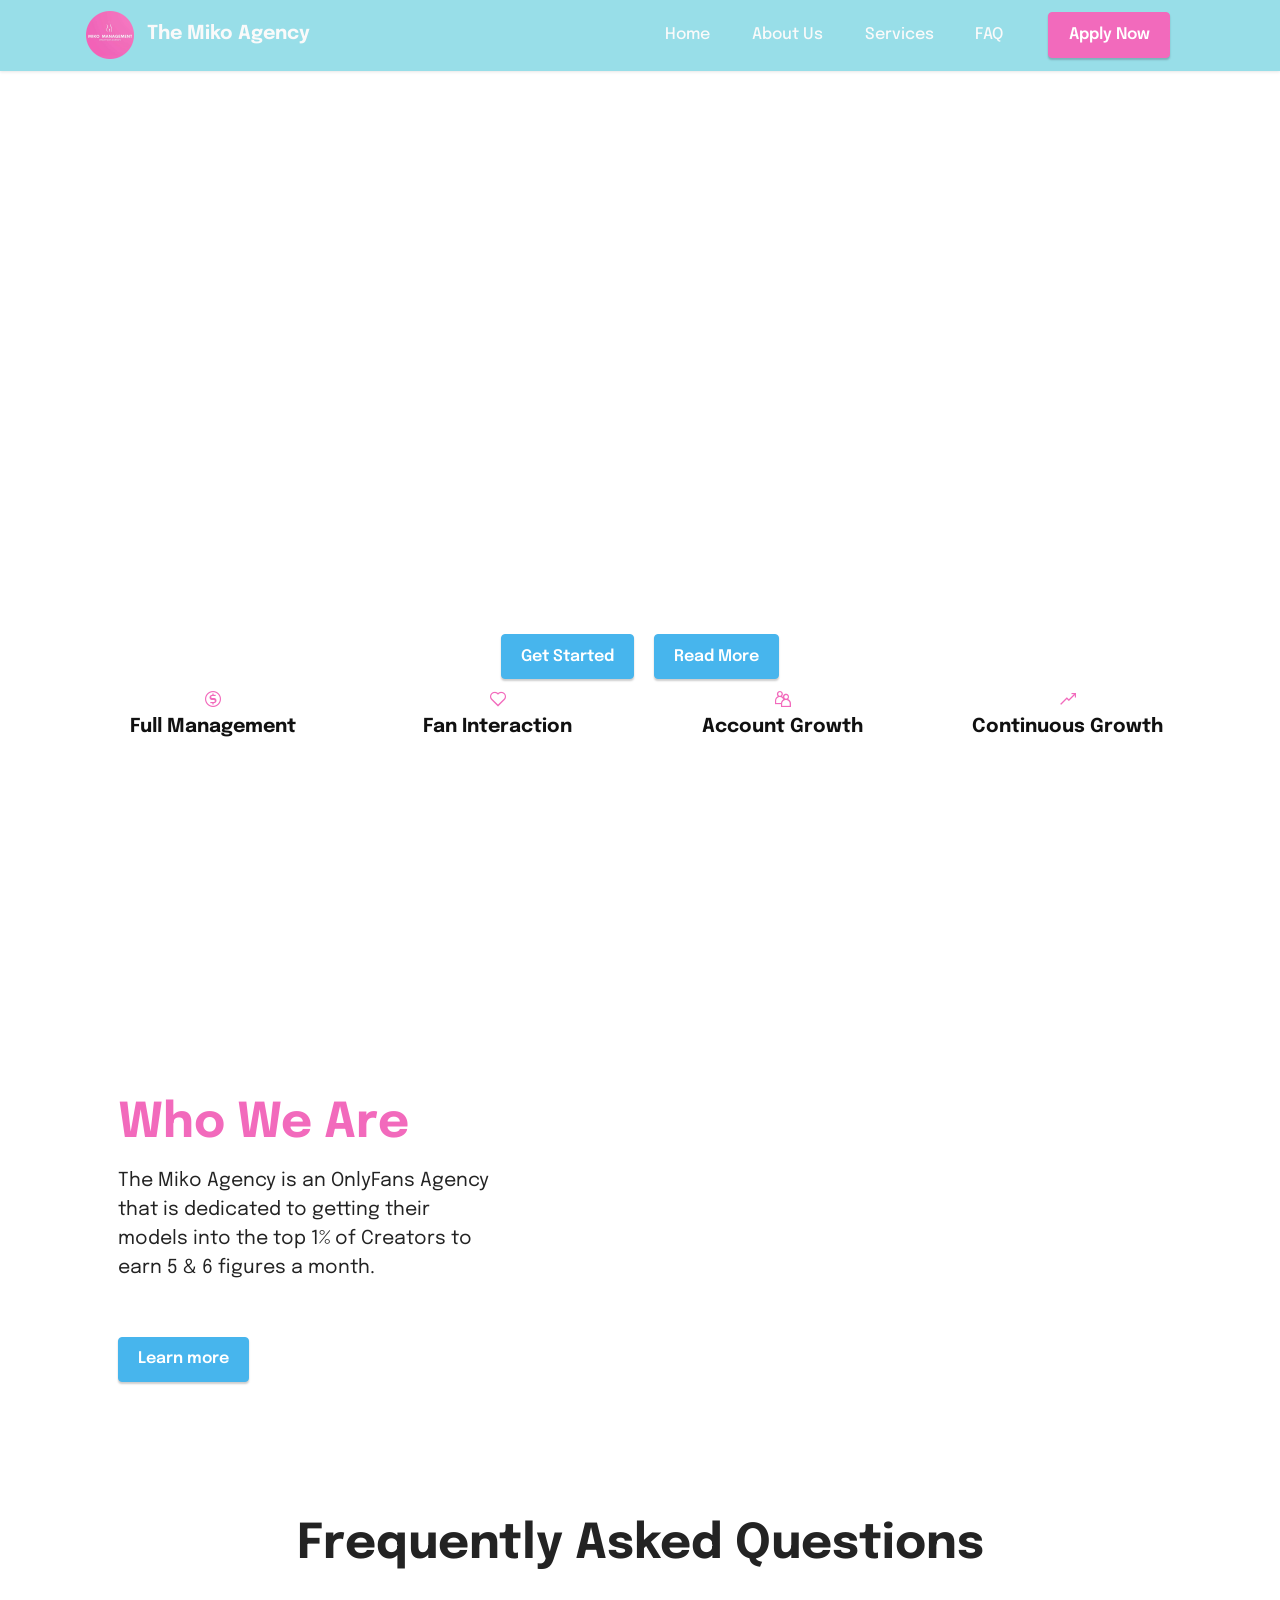
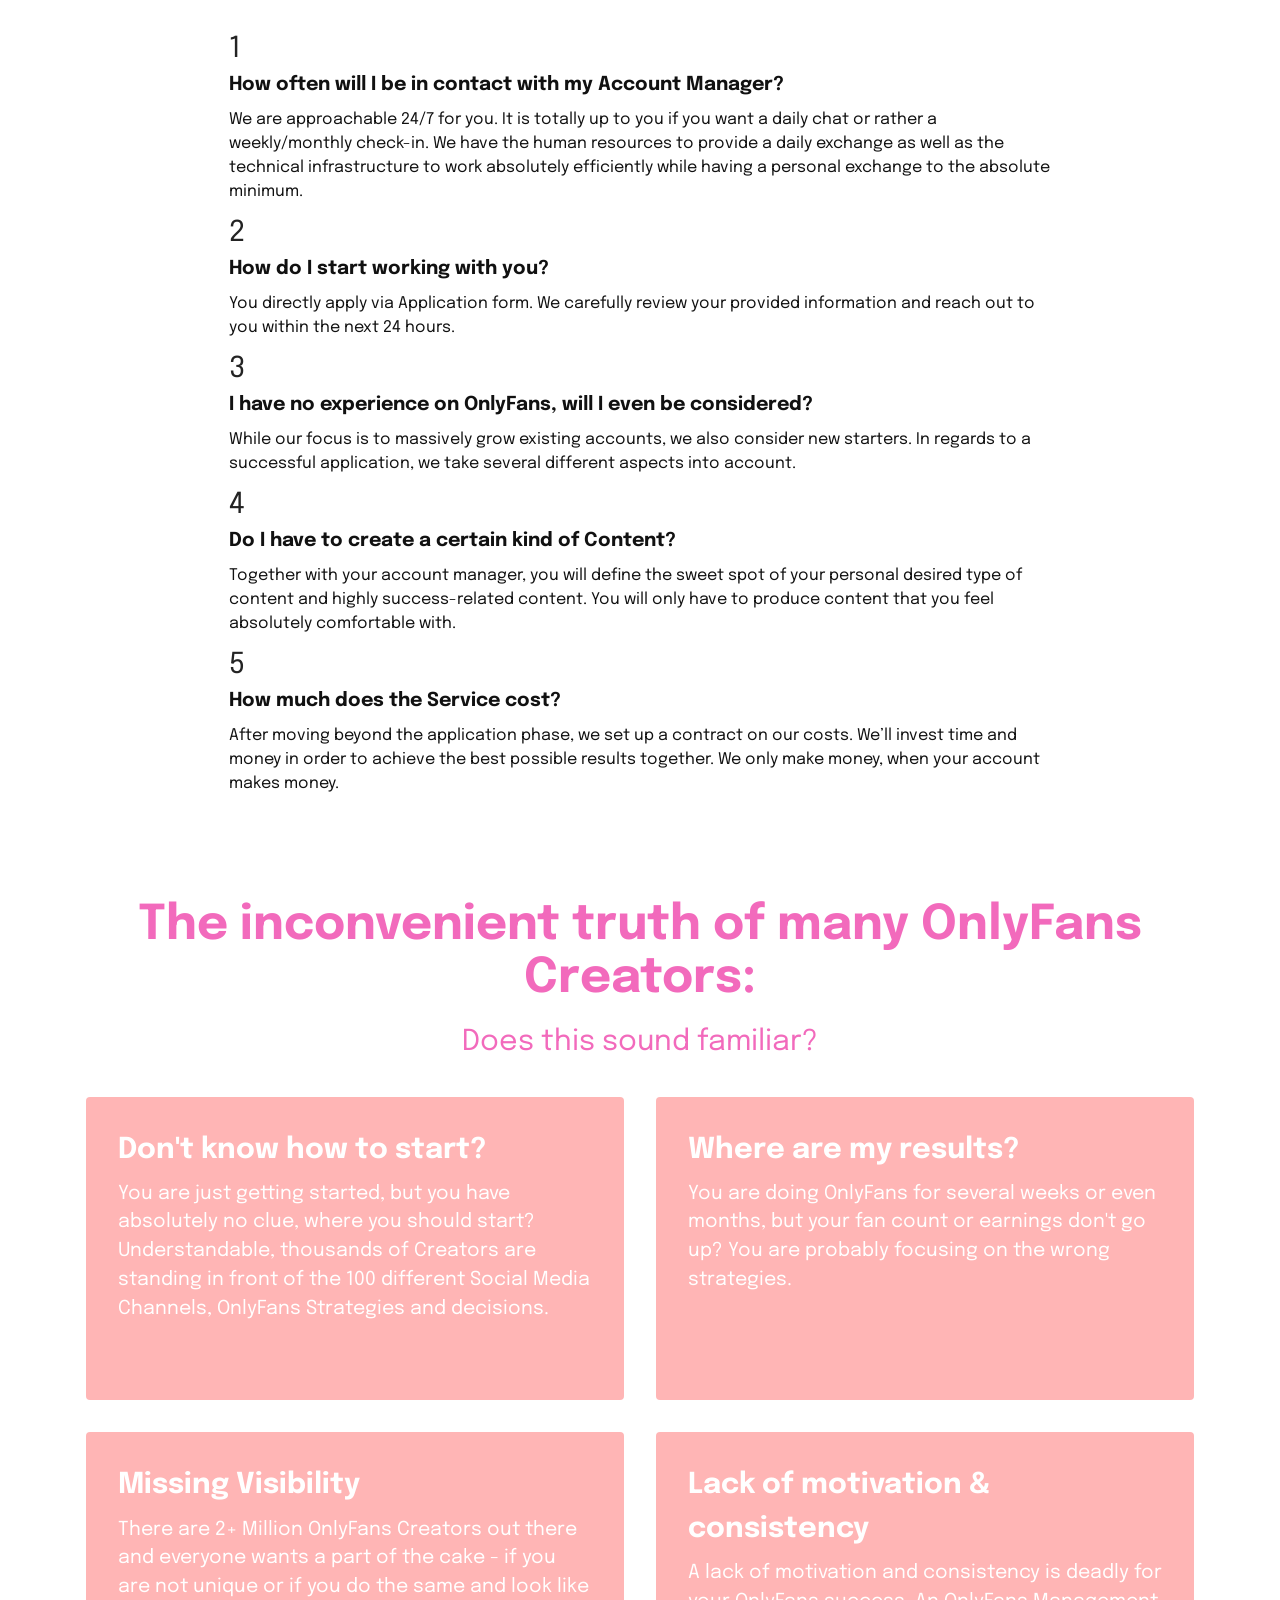
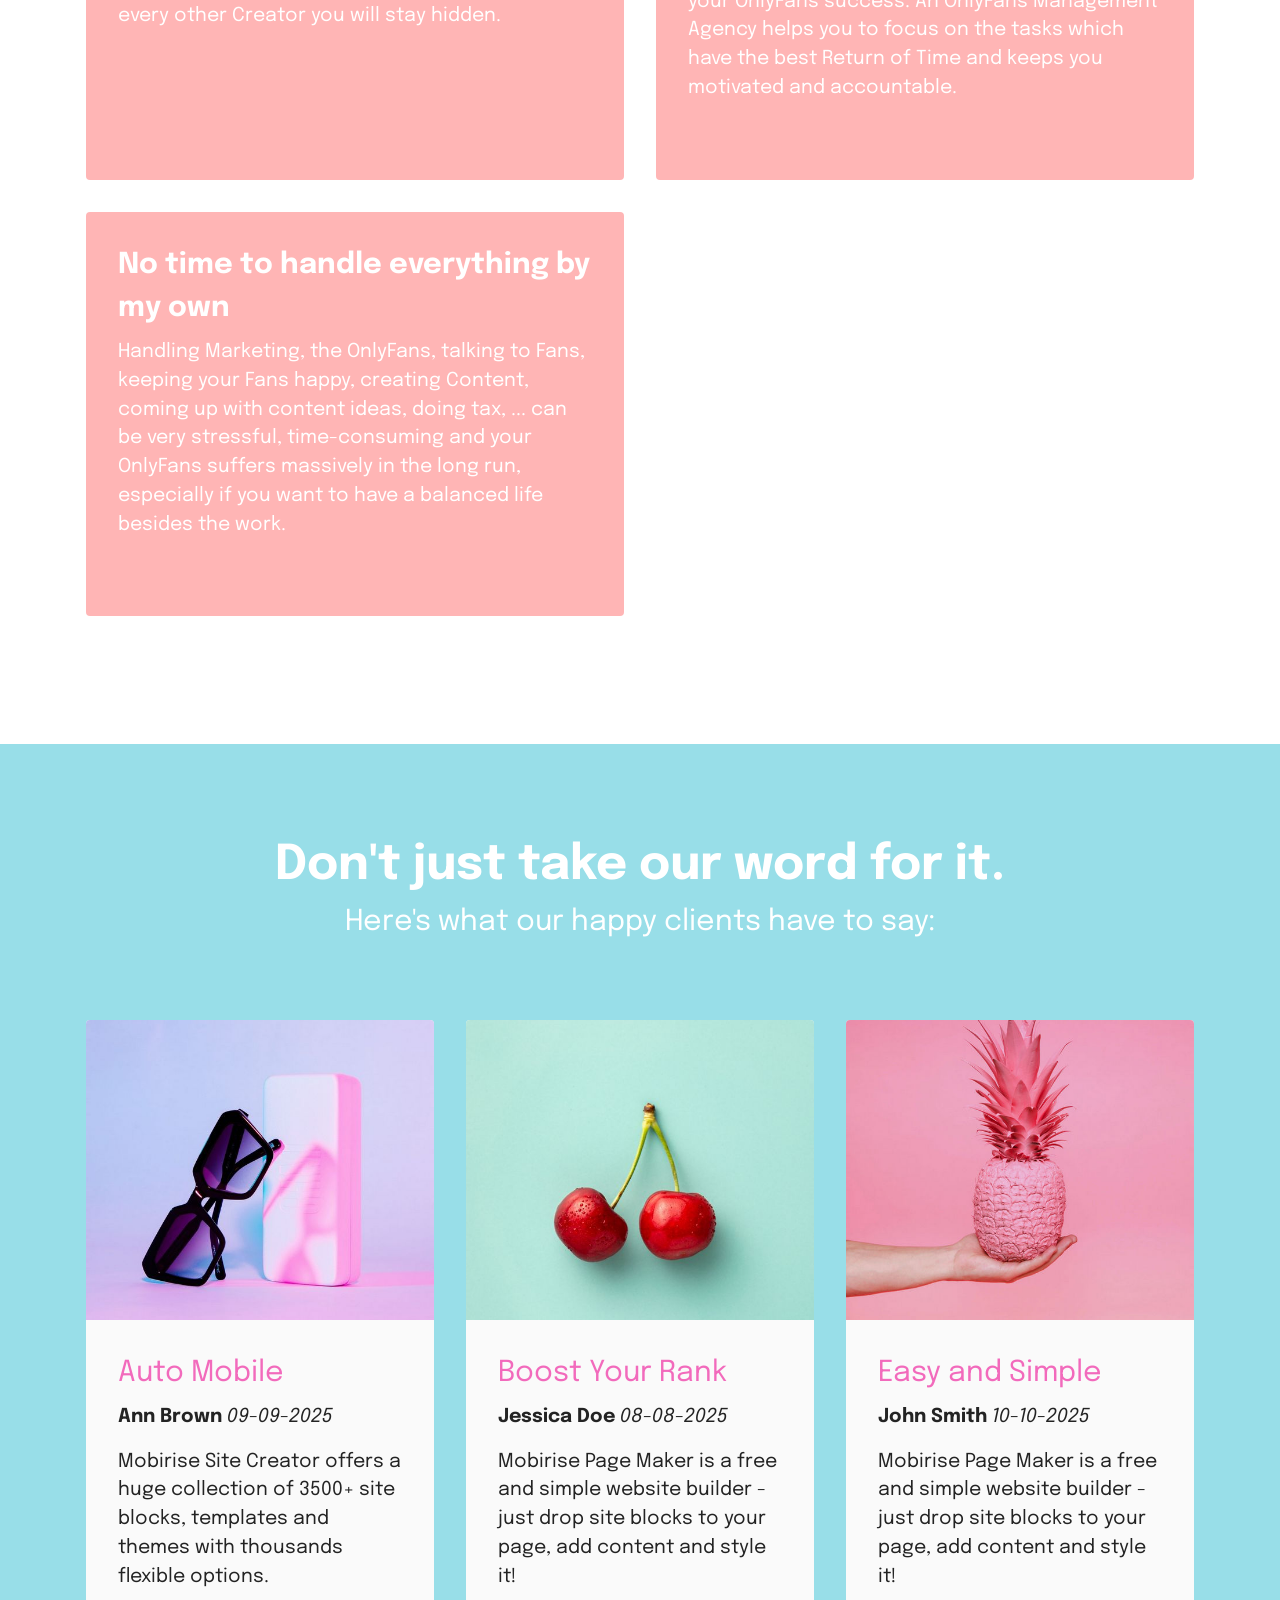
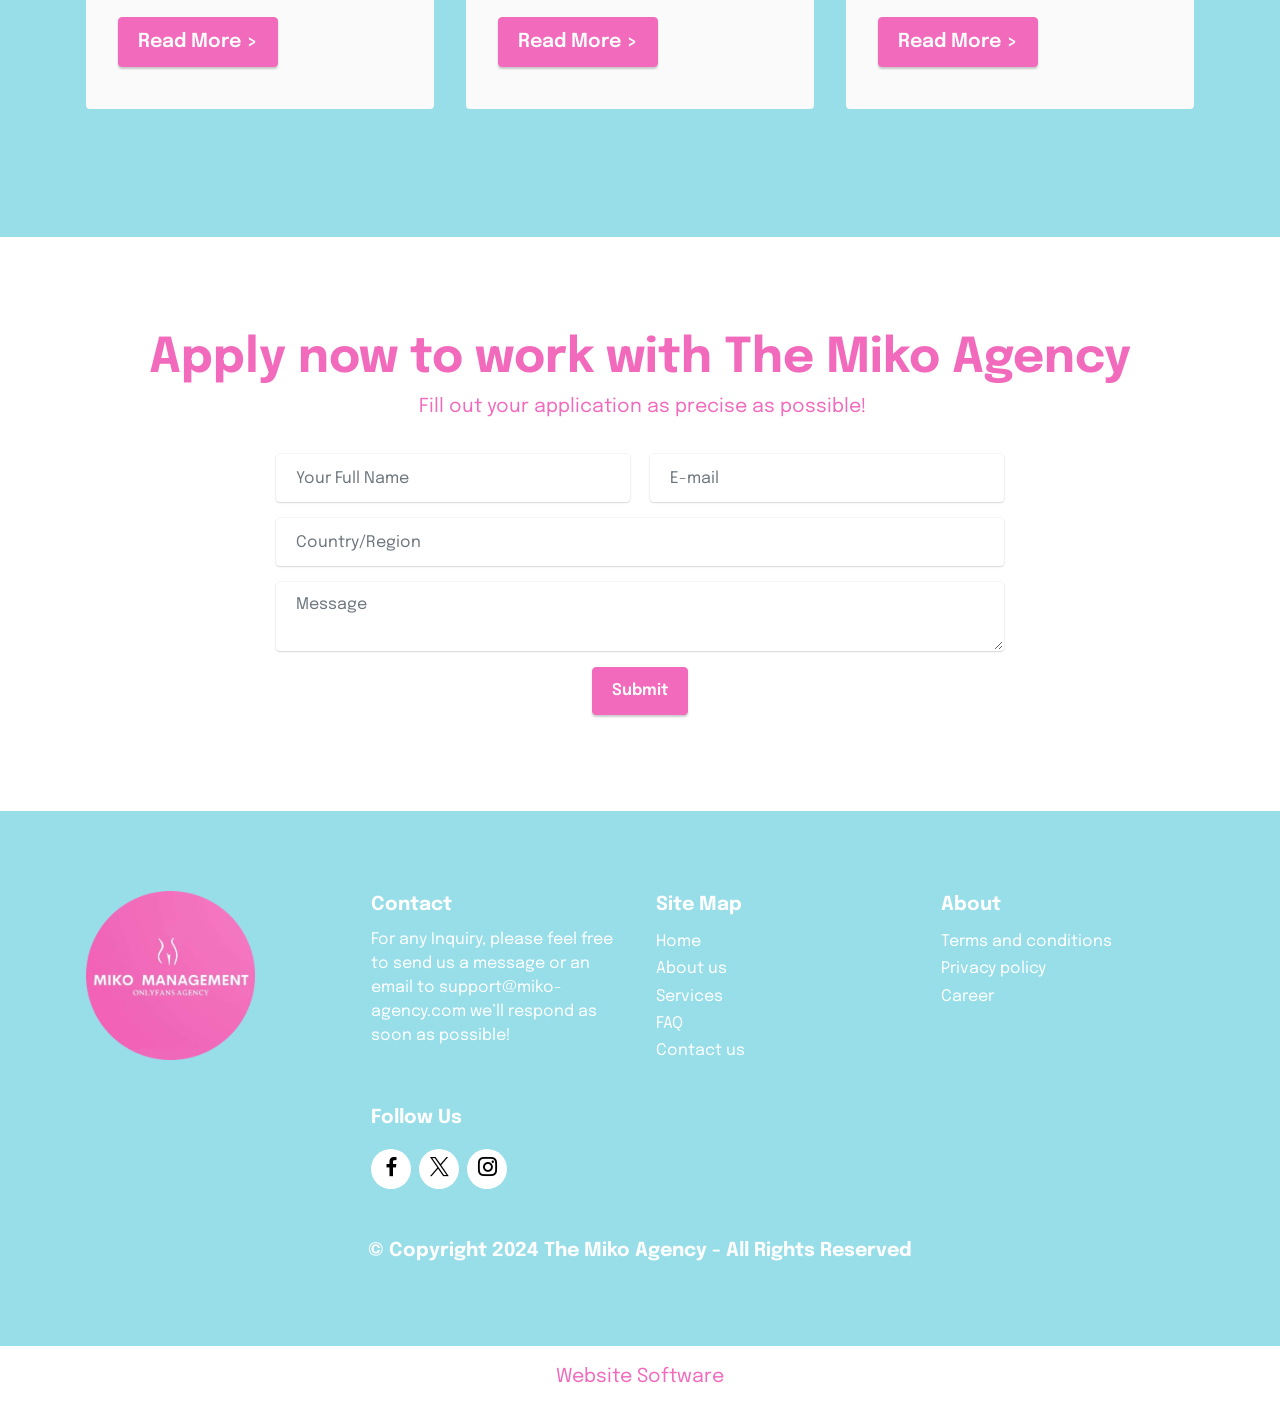
==== commit 7bbbe179: "Update index.html" ====
--- a/index.html
+++ b/index.html
@@ -20,7 +20,7 @@
   <link rel="stylesheet" href="assets/theme/css/style.css">
   <link rel="preload" href="https://fonts.googleapis.com/css?family=Epilogue:100,200,300,400,500,600,700,800,900,100i,200i,300i,400i,500i,600i,700i,800i,900i&display=swap" as="style" onload="this.onload=null;this.rel='stylesheet'">
   <noscript><link rel="stylesheet" href="https://fonts.googleapis.com/css?family=Epilogue:100,200,300,400,500,600,700,800,900,100i,200i,300i,400i,500i,600i,700i,800i,900i&display=swap"></noscript>
-  <link rel="preload" as="style" href="assets/mobirise/css/mbr-additional.css?v=IWz21u"><link rel="stylesheet" href="assets/mobirise/css/mbr-additional.css?v=IWz21u" type="text/css">
+  <link rel="preload" as="style" href="assets/mobirise/css/mbr-additional.css?v=u66vDC"><link rel="stylesheet" href="assets/mobirise/css/mbr-additional.css?v=u66vDC" type="text/css">
 
   
   
@@ -62,48 +62,52 @@
     </nav>
 </section>
 
-<section data-bs-version="5.1" class="header19 cid-sFGzrhlvIh" id="header19-3">
-
-    
-
+<section data-bs-version="5.1" class="header19 cid-ujtuPsztgK mbr-fullscreen" id="header19-b">
+
+    
+
+    
     
 
     <div class="container">
         <div class="media-container">
-            <div class="col-md-12 col-lg-10 m-auto align-center">
-                <h1 class="mbr-section-title mbr-white mbr-fonts-style mb-3 display-1"><strong>OnlyFans Marketing and Management at the highest level</strong></h1>
-                <p class="mbr-text mbr-white mbr-fonts-style display-7">Through years of experience as an OnlyFans Agency, we know exactly how we can fully fulfill your potential and conquer the world of men for you.&nbsp;<br></p>
-                <div class="mbr-section-btn align-center"><a class="btn btn-info display-4" href="https://mobiri.se/">Get Started</a> <a class="btn btn-info display-4" href="index.html#features19-a">Read More</a></div>
-
-                <div class="row pt-5 justify-content-center">
-                    <div class="col-12 col-md-6 col-lg-3">
-                        <div class="card-wrapper">
+            <div class="col-md-12 align-center">
+                <h1 class="mbr-section-title mbr-white mbr-bold mbr-fonts-style mb-3 display-1">OnlyFans Marketing and Management at the highest<br>&nbsp;level</h1>
+                <p class="mbr-text mbr-white mbr-fonts-style display-7">
+                    Through years of experience as an OnlyFans Agency, we know exactly how we can fully fulfill your potential and conquer the world of men for you. 
+                </p>
+                <div class="mbr-section-btn align-center"><a class="btn btn-info display-4" href="https://mobiri.se/">Get Started</a> <a class="btn btn-info display-4" href="https://mobiri.se/">Read More</a></div>
+
+                <div class="row justify-content-center">
+                    <div class="item features-without-image col-12 col-md-3">
+                        <div class="item-wrapper">
                             <div class="card-box align-center">
-                                <span class="mbr-iconfont mobi-mbri-cash mobi-mbri" style="color: rgb(55, 150, 131); fill: rgb(55, 150, 131);"></span>
-                                <h4 class="card-title align-center mbr-black mbr-fonts-style display-7"><strong>Full Management</strong></h4>
+                                <span class="mbr-iconfont mobi-mbri-cash mobi-mbri" style="color: rgb(242, 106, 188); fill: rgb(242, 106, 188);"></span>
+                                <h4 class="card-title align-center mbr-black mbr-fonts-style display-7">
+                                    <strong>Full Management</strong></h4>
                             </div>
                         </div>
                     </div>
-                    <div class="col-12 col-md-6 col-lg-3">
-                        <div class="card-wrapper">
+                    <div class="item features-without-image col-12 col-md-3">
+                        <div class="item-wrapper">
                             <div class="card-box align-center">
-                                <span class="mbr-iconfont mobi-mbri-hearth mobi-mbri" style="color: rgb(55, 150, 131); fill: rgb(55, 150, 131);"></span>
+                                <span class="mbr-iconfont mobi-mbri-hearth mobi-mbri" style="color: rgb(242, 106, 188); fill: rgb(242, 106, 188);"></span>
                                 <h4 class="card-title align-center mbr-black mbr-fonts-style display-7"><strong>Fan Interaction</strong></h4>
                             </div>
                         </div>
                     </div>
-                    <div class="col-12 col-md-6 col-lg-3">
-                        <div class="card-wrapper">
+                    <div class="item features-without-image col-12 col-md-3">
+                        <div class="item-wrapper">
                             <div class="card-box align-center">
-                                <span class="mbr-iconfont mobi-mbri-users mobi-mbri" style="color: rgb(55, 150, 131); fill: rgb(55, 150, 131);"></span>
+                                <span class="mbr-iconfont mobi-mbri-users mobi-mbri" style="color: rgb(242, 106, 188); fill: rgb(242, 106, 188);"></span>
                                 <h4 class="card-title align-center mbr-black mbr-fonts-style display-7"><strong>Account Growth</strong></h4>
                             </div>
                         </div>
                     </div>
-                    <div class="col-12 col-md-6 col-lg-3">
-                        <div class="card-wrapper">
+                    <div class="item features-without-image col-12 col-md-3">
+                        <div class="item-wrapper">
                             <div class="card-box align-center">
-                                <span class="mbr-iconfont mobi-mbri-growing-chart mobi-mbri" style="color: rgb(55, 150, 131); fill: rgb(55, 150, 131);"></span>
+                                <span class="mbr-iconfont mobi-mbri-growing-chart mobi-mbri" style="color: rgb(242, 106, 188); fill: rgb(242, 106, 188);"></span>
                                 <h4 class="card-title align-center mbr-black mbr-fonts-style display-7"><strong>Continuous Growth</strong></h4>
                             </div>
                         </div>
@@ -137,7 +141,7 @@
     </div>
 </section>
 
-<section data-bs-version="5.1" class="features19 cid-sFGBbGYuTc" id="features20-4">
+<section data-bs-version="5.1" class="features19 cid-ujtxGXaP5p" id="features20-c">
 
     
     
@@ -371,7 +375,7 @@
         </div>
         <div class="row justify-content-center mt-4">
             <div class="col-lg-8 mx-auto mbr-form" data-form-type="formoid">
-                <form action="https://mobirise.eu/" method="POST" class="mbr-form form-with-styler" data-form-title="Form Name"><input type="hidden" name="email" data-form-email="true" value="spnFbpBX3hQczurEyd73Xa3yR71UYChSswoh0D3B+FRa2PODUfmrq0rnVB6nVZ/2XcfGzULQxamekJzVkkzqlcIAzLwUmPm1UI8CpMAF/13GG7s8tZs6T0GWwAX7/4nq">
+                <form action="https://mobirise.eu/" method="POST" class="mbr-form form-with-styler" data-form-title="Form Name"><input type="hidden" name="email" data-form-email="true" value="Wbv+onTCrJsPE945Eu6gS+WgEJsGXIwuci9NNeeThkTayPyYBwsZiMRDs+7ahljd5tfJaOWWHPvwyVfUwcy1b/t1DfnMvRXaP9s0pEMdN/M6kL6JKFBbJyeit1ItVWtg">
                     <div class="row">
                         <div hidden="hidden" data-form-alert="" class="alert alert-success col-12">Thanks for filling out the form!</div>
                         <div hidden="hidden" data-form-alert-danger="" class="alert alert-danger col-12">
@@ -465,8 +469,8 @@
             </div>
         </div>
     </div>
-</section><section class="display-7" style="padding: 0;align-items: center;justify-content: center;flex-wrap: wrap;    align-content: center;display: flex;position: relative;height: 4rem;"><a href="https://mobiri.se/3315433" style="flex: 1 1;height: 4rem;position: absolute;width: 100%;z-index: 1;"><img alt="" style="height: 4rem;" src="[data-uri]"></a><p style="margin: 0;text-align: center;" class="display-7">&#8204;</p><a style="z-index:1" href="https://mobirise.com">Mobirise.com </a></section><script src="assets/bootstrap/js/bootstrap.bundle.min.js"></script>  <script src="assets/smoothscroll/smooth-scroll.js"></script>  <script src="assets/ytplayer/index.js"></script>  <script src="assets/dropdown/js/navbar-dropdown.js"></script>  <script src="assets/vimeoplayer/player.js"></script>  <script src="assets/theme/js/script.js"></script>  <script src="assets/formoid/formoid.min.js"></script>  
+</section><section class="display-7" style="padding: 0;align-items: center;justify-content: center;flex-wrap: wrap;    align-content: center;display: flex;position: relative;height: 4rem;"><a href="https://mobiri.se/3315433" style="flex: 1 1;height: 4rem;position: absolute;width: 100%;z-index: 1;"><img alt="" style="height: 4rem;" src="[data-uri]"></a><p style="margin: 0;text-align: center;" class="display-7">&#8204;</p><a style="z-index:1" href="https://mobirise.com"> Website Software</a></section><script src="assets/bootstrap/js/bootstrap.bundle.min.js"></script>  <script src="assets/smoothscroll/smooth-scroll.js"></script>  <script src="assets/ytplayer/index.js"></script>  <script src="assets/dropdown/js/navbar-dropdown.js"></script>  <script src="assets/vimeoplayer/player.js"></script>  <script src="assets/theme/js/script.js"></script>  <script src="assets/formoid/formoid.min.js"></script>  
   
   
 </body>
-</html>+</html>
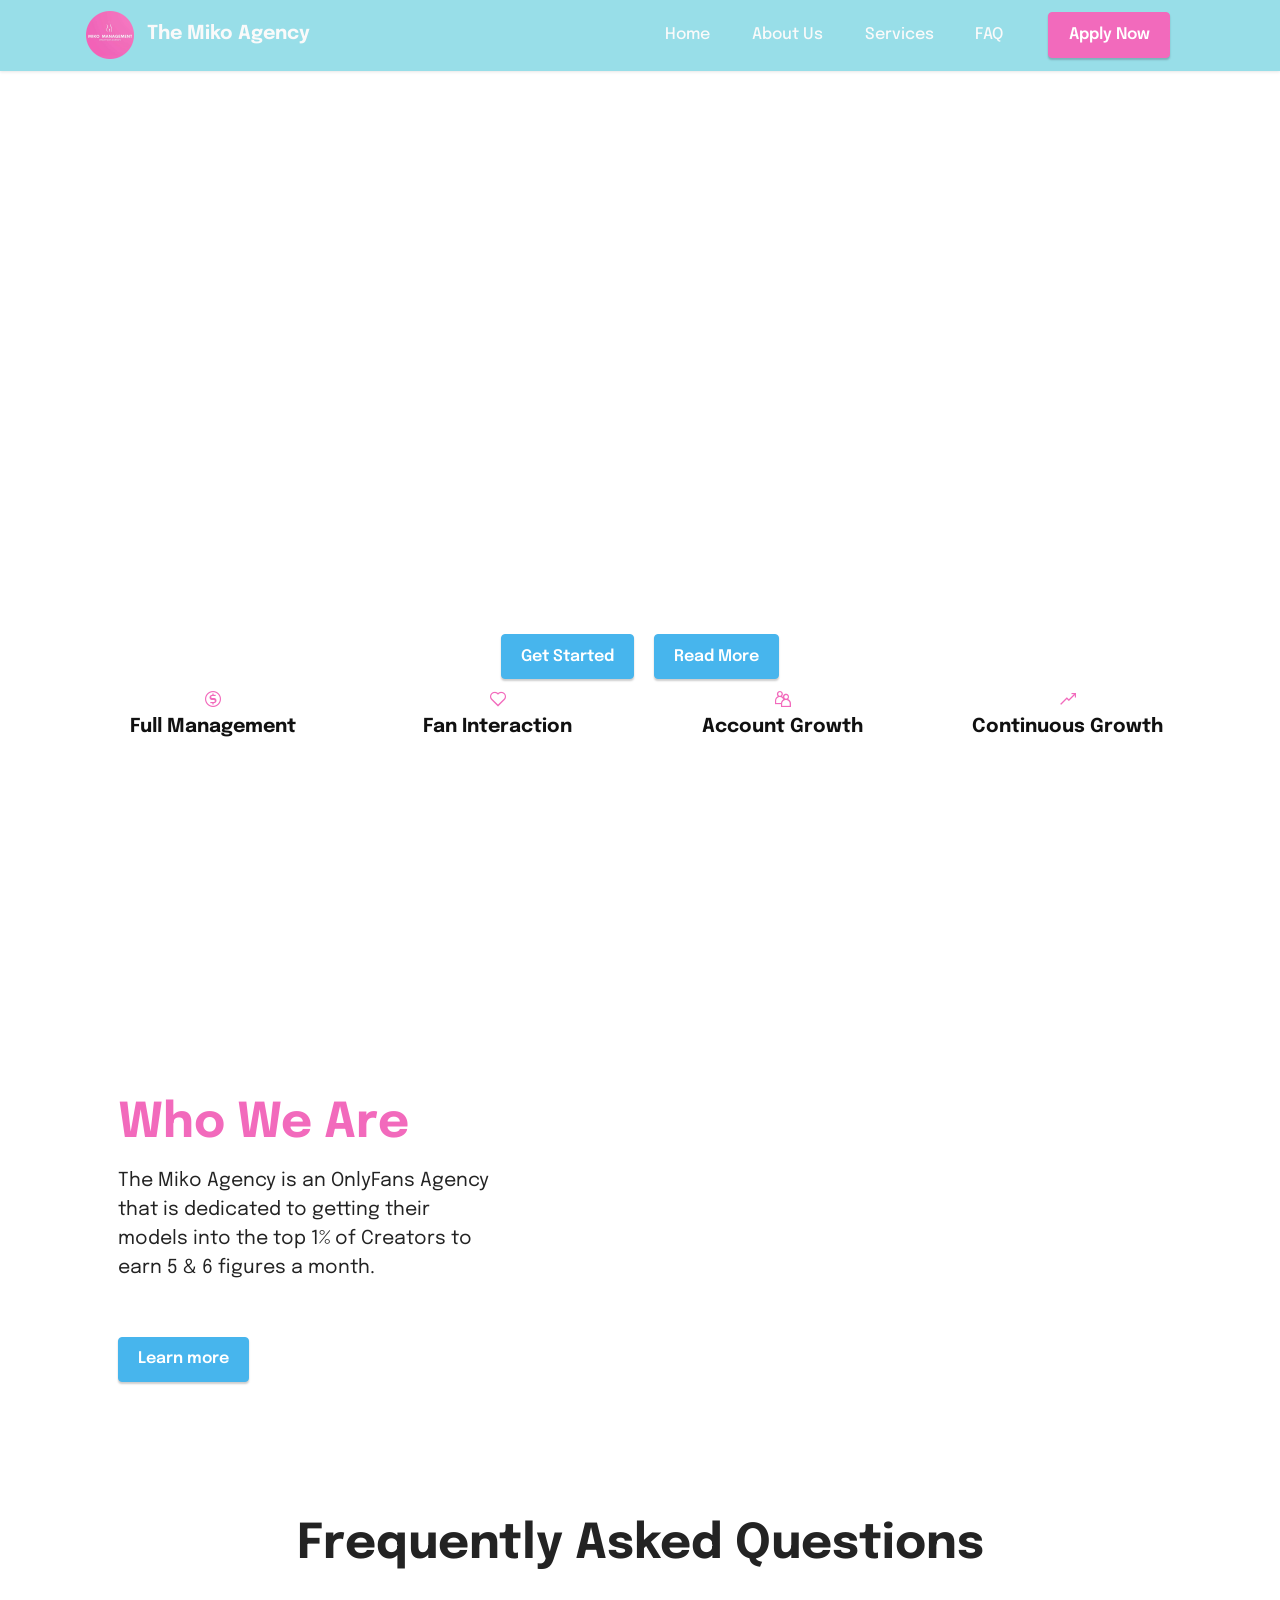
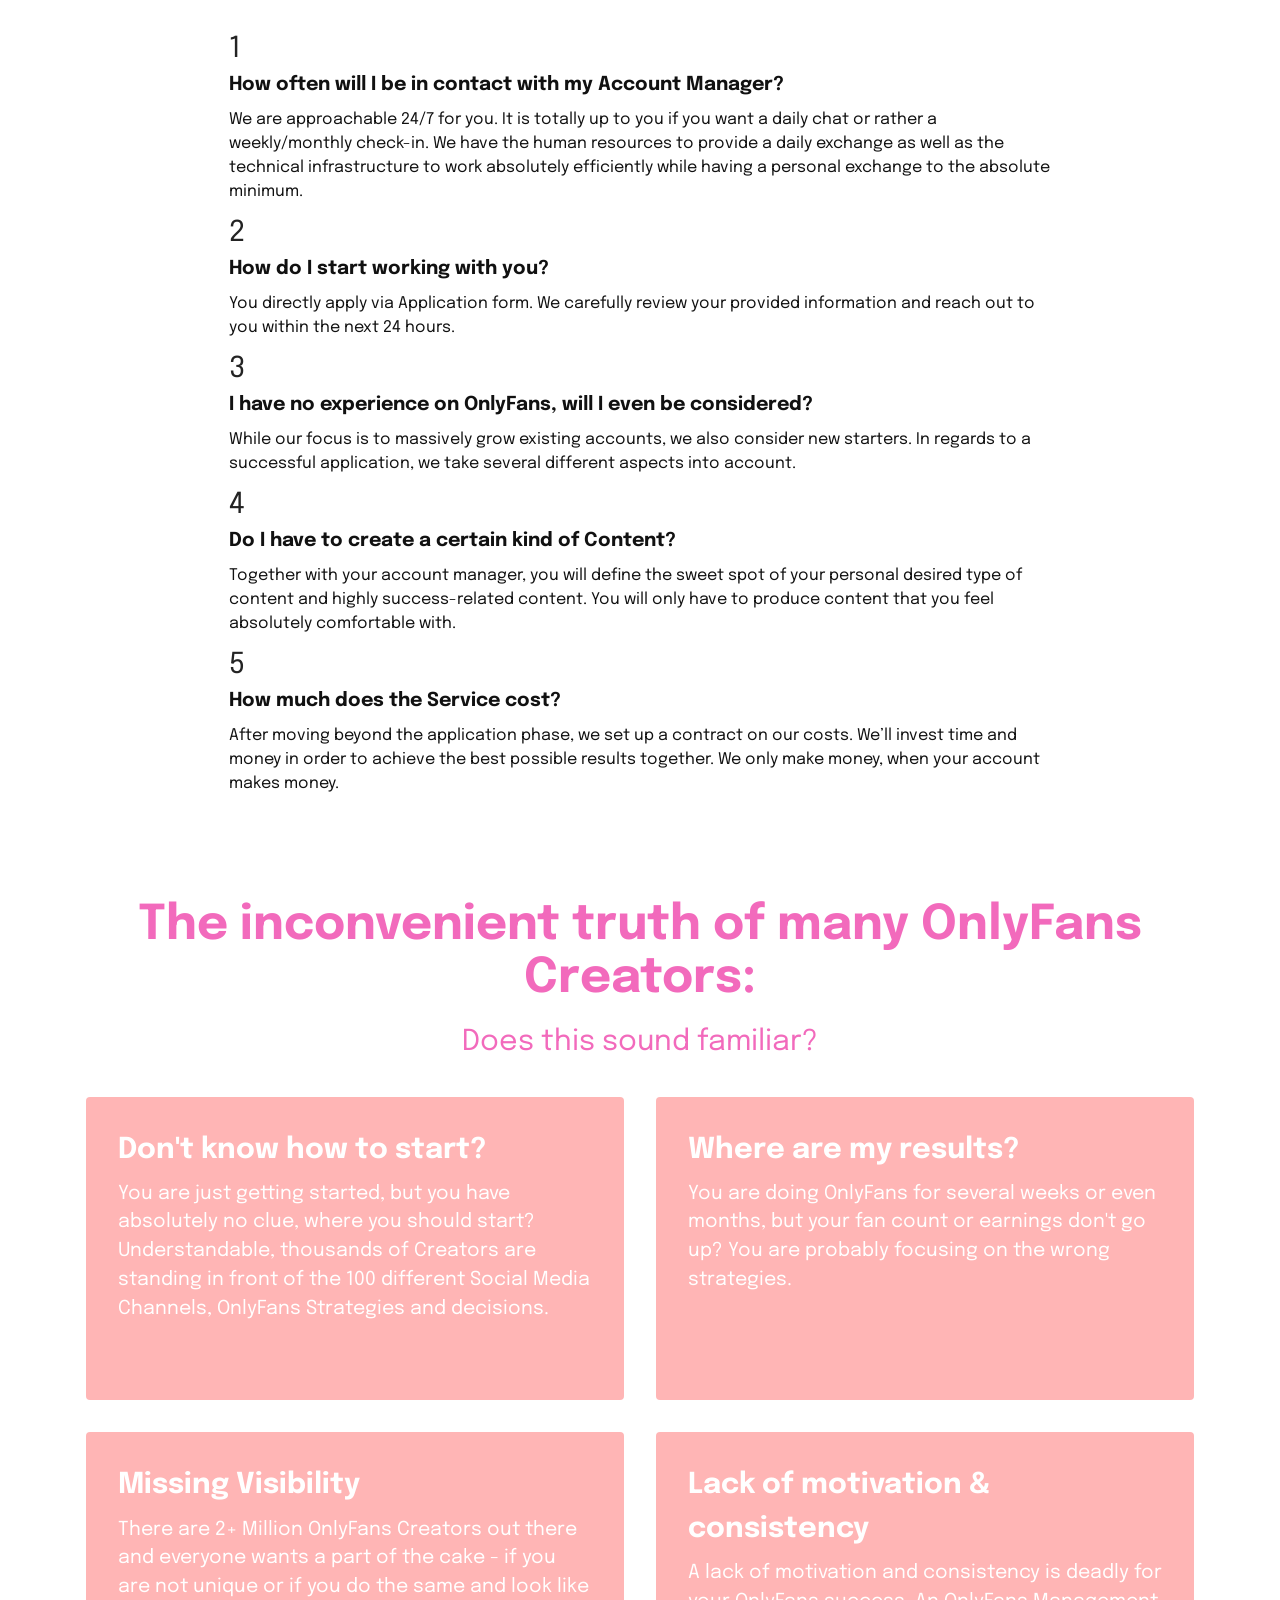
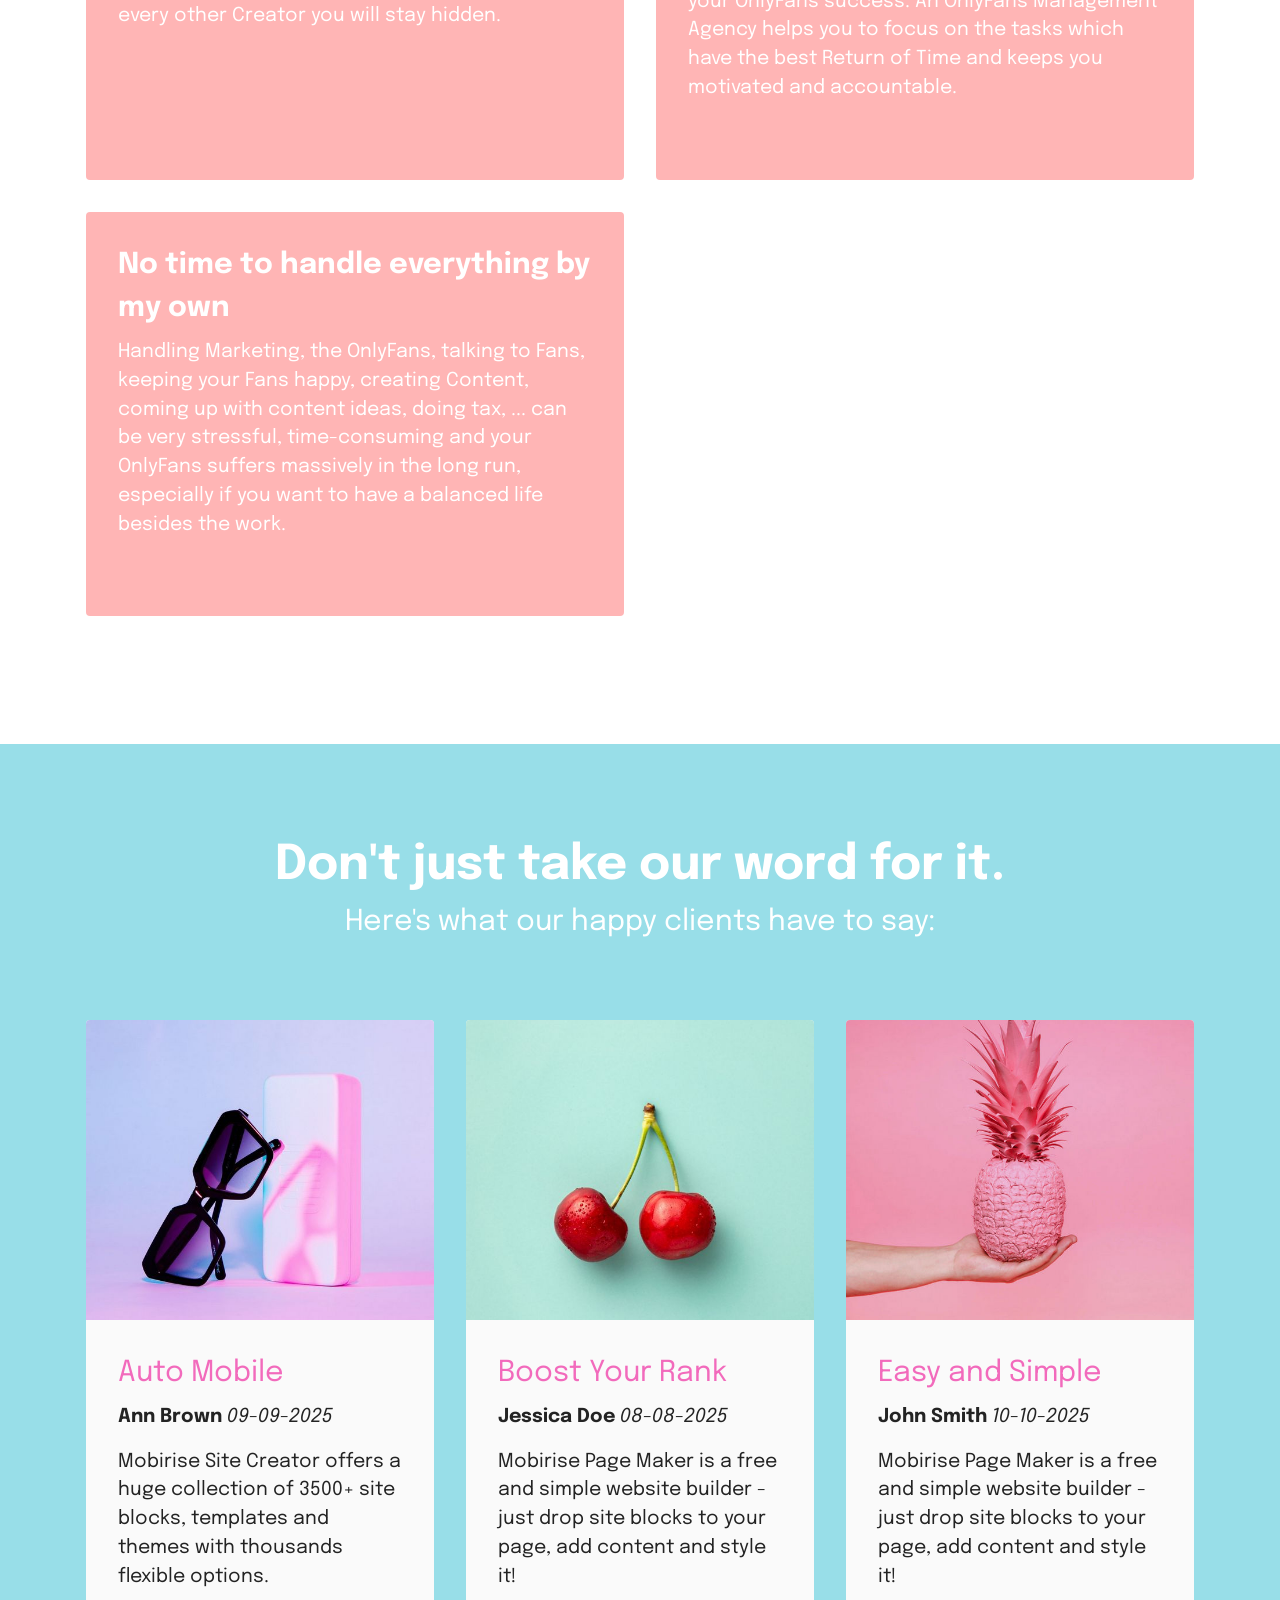
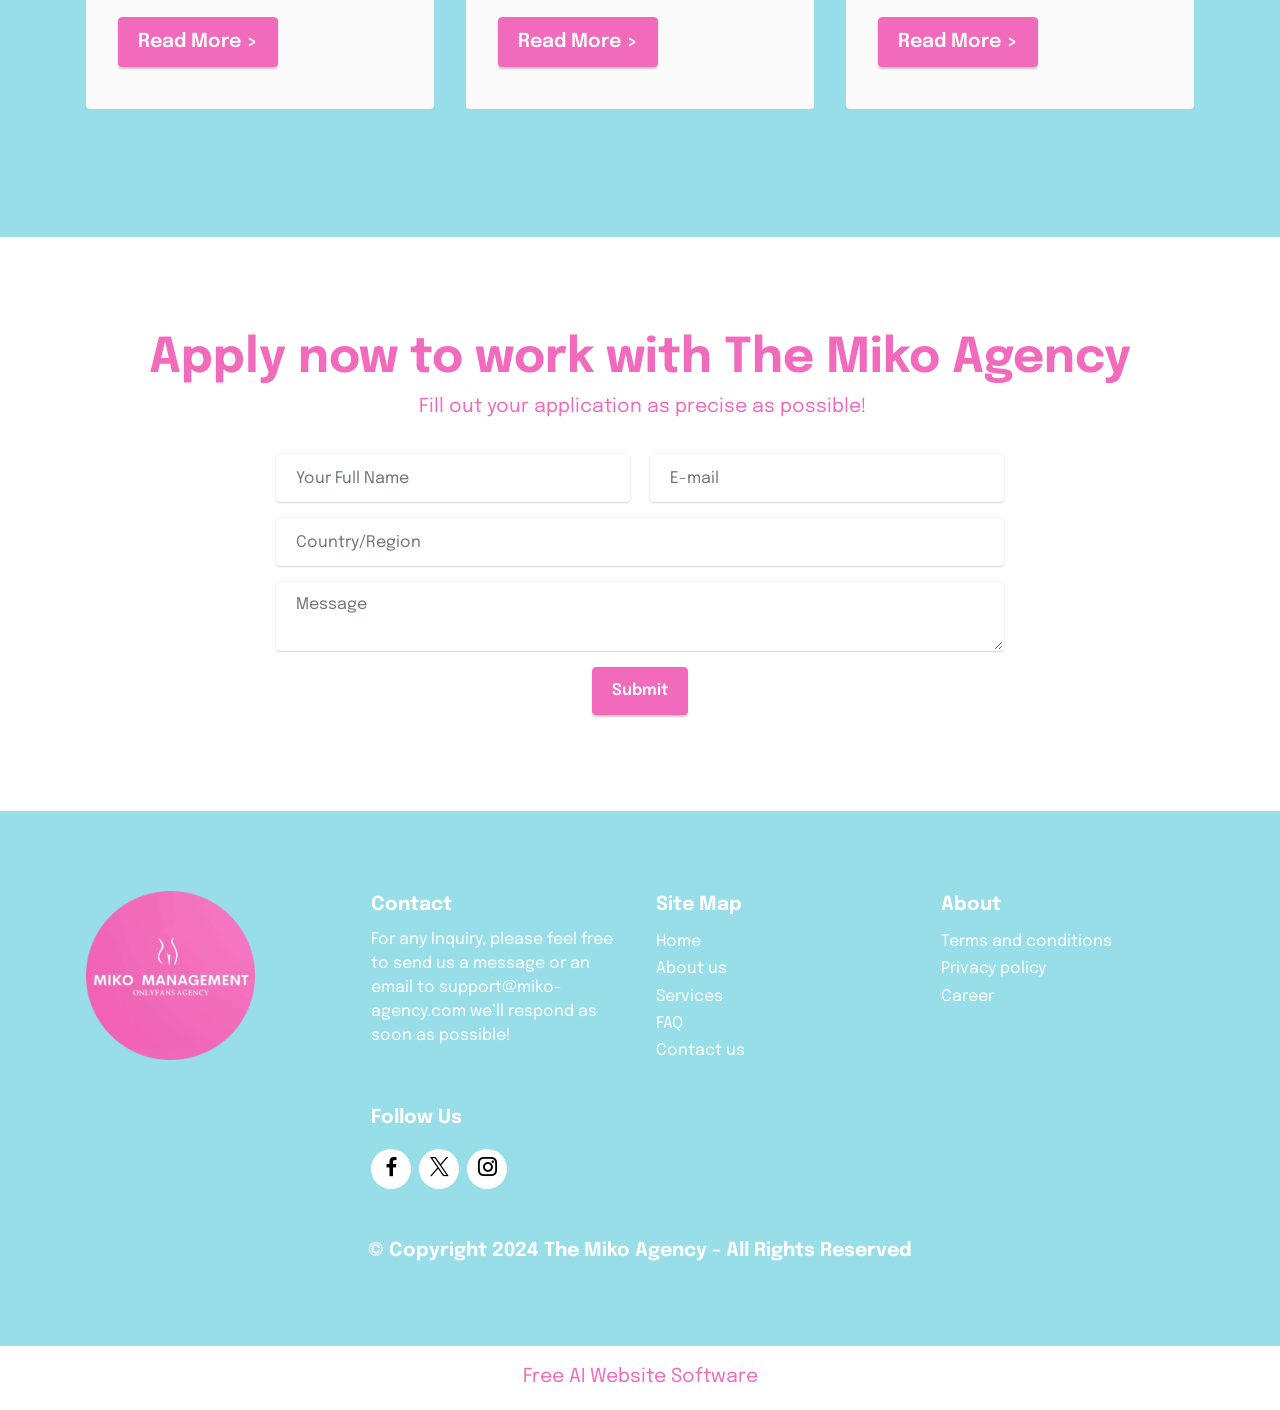
==== commit 5e55933d: "Update index.html" ====
--- a/index.html
+++ b/index.html
@@ -1,3 +1,4 @@
+
 <!DOCTYPE html>
 <html  >
 <head>
@@ -20,7 +21,7 @@
   <link rel="stylesheet" href="assets/theme/css/style.css">
   <link rel="preload" href="https://fonts.googleapis.com/css?family=Epilogue:100,200,300,400,500,600,700,800,900,100i,200i,300i,400i,500i,600i,700i,800i,900i&display=swap" as="style" onload="this.onload=null;this.rel='stylesheet'">
   <noscript><link rel="stylesheet" href="https://fonts.googleapis.com/css?family=Epilogue:100,200,300,400,500,600,700,800,900,100i,200i,300i,400i,500i,600i,700i,800i,900i&display=swap"></noscript>
-  <link rel="preload" as="style" href="assets/mobirise/css/mbr-additional.css?v=u66vDC"><link rel="stylesheet" href="assets/mobirise/css/mbr-additional.css?v=u66vDC" type="text/css">
+  <link rel="preload" as="style" href="assets/mobirise/css/mbr-additional.css?v=cEiph2"><link rel="stylesheet" href="assets/mobirise/css/mbr-additional.css?v=cEiph2" type="text/css">
 
   
   
@@ -375,7 +376,7 @@
         </div>
         <div class="row justify-content-center mt-4">
             <div class="col-lg-8 mx-auto mbr-form" data-form-type="formoid">
-                <form action="https://mobirise.eu/" method="POST" class="mbr-form form-with-styler" data-form-title="Form Name"><input type="hidden" name="email" data-form-email="true" value="Wbv+onTCrJsPE945Eu6gS+WgEJsGXIwuci9NNeeThkTayPyYBwsZiMRDs+7ahljd5tfJaOWWHPvwyVfUwcy1b/t1DfnMvRXaP9s0pEMdN/M6kL6JKFBbJyeit1ItVWtg">
+                <form action="https://mobirise.eu/" method="POST" class="mbr-form form-with-styler" data-form-title="Form Name"><input type="hidden" name="email" data-form-email="true" value="HaiTlnbLnbRliv4BdDicuRhL60YyNDurBI5gXCAdQ7M8fqrflD+BG/an3qBAtLhxVLPLAHa0qrqjcMlqfWYHak9vIRCp33AOMrHx9iWx0R16KWpH8mjCiwtuj9pzHkEp">
                     <div class="row">
                         <div hidden="hidden" data-form-alert="" class="alert alert-success col-12">Thanks for filling out the form!</div>
                         <div hidden="hidden" data-form-alert-danger="" class="alert alert-danger col-12">
@@ -469,7 +470,7 @@
             </div>
         </div>
     </div>
-</section><section class="display-7" style="padding: 0;align-items: center;justify-content: center;flex-wrap: wrap;    align-content: center;display: flex;position: relative;height: 4rem;"><a href="https://mobiri.se/3315433" style="flex: 1 1;height: 4rem;position: absolute;width: 100%;z-index: 1;"><img alt="" style="height: 4rem;" src="[data-uri]"></a><p style="margin: 0;text-align: center;" class="display-7">&#8204;</p><a style="z-index:1" href="https://mobirise.com"> Website Software</a></section><script src="assets/bootstrap/js/bootstrap.bundle.min.js"></script>  <script src="assets/smoothscroll/smooth-scroll.js"></script>  <script src="assets/ytplayer/index.js"></script>  <script src="assets/dropdown/js/navbar-dropdown.js"></script>  <script src="assets/vimeoplayer/player.js"></script>  <script src="assets/theme/js/script.js"></script>  <script src="assets/formoid/formoid.min.js"></script>  
+</section><section class="display-7" style="padding: 0;align-items: center;justify-content: center;flex-wrap: wrap;    align-content: center;display: flex;position: relative;height: 4rem;"><a href="https://mobiri.se/3315433" style="flex: 1 1;height: 4rem;position: absolute;width: 100%;z-index: 1;"><img alt="" style="height: 4rem;" src="[data-uri]"></a><p style="margin: 0;text-align: center;" class="display-7">&#8204;</p><a style="z-index:1" href="https://mobirise.com/builder/ai-website-builder.html">Free AI Website Software</a></section><script src="assets/bootstrap/js/bootstrap.bundle.min.js"></script>  <script src="assets/smoothscroll/smooth-scroll.js"></script>  <script src="assets/ytplayer/index.js"></script>  <script src="assets/dropdown/js/navbar-dropdown.js"></script>  <script src="assets/vimeoplayer/player.js"></script>  <script src="assets/theme/js/script.js"></script>  <script src="assets/formoid/formoid.min.js"></script>  
   
   
 </body>
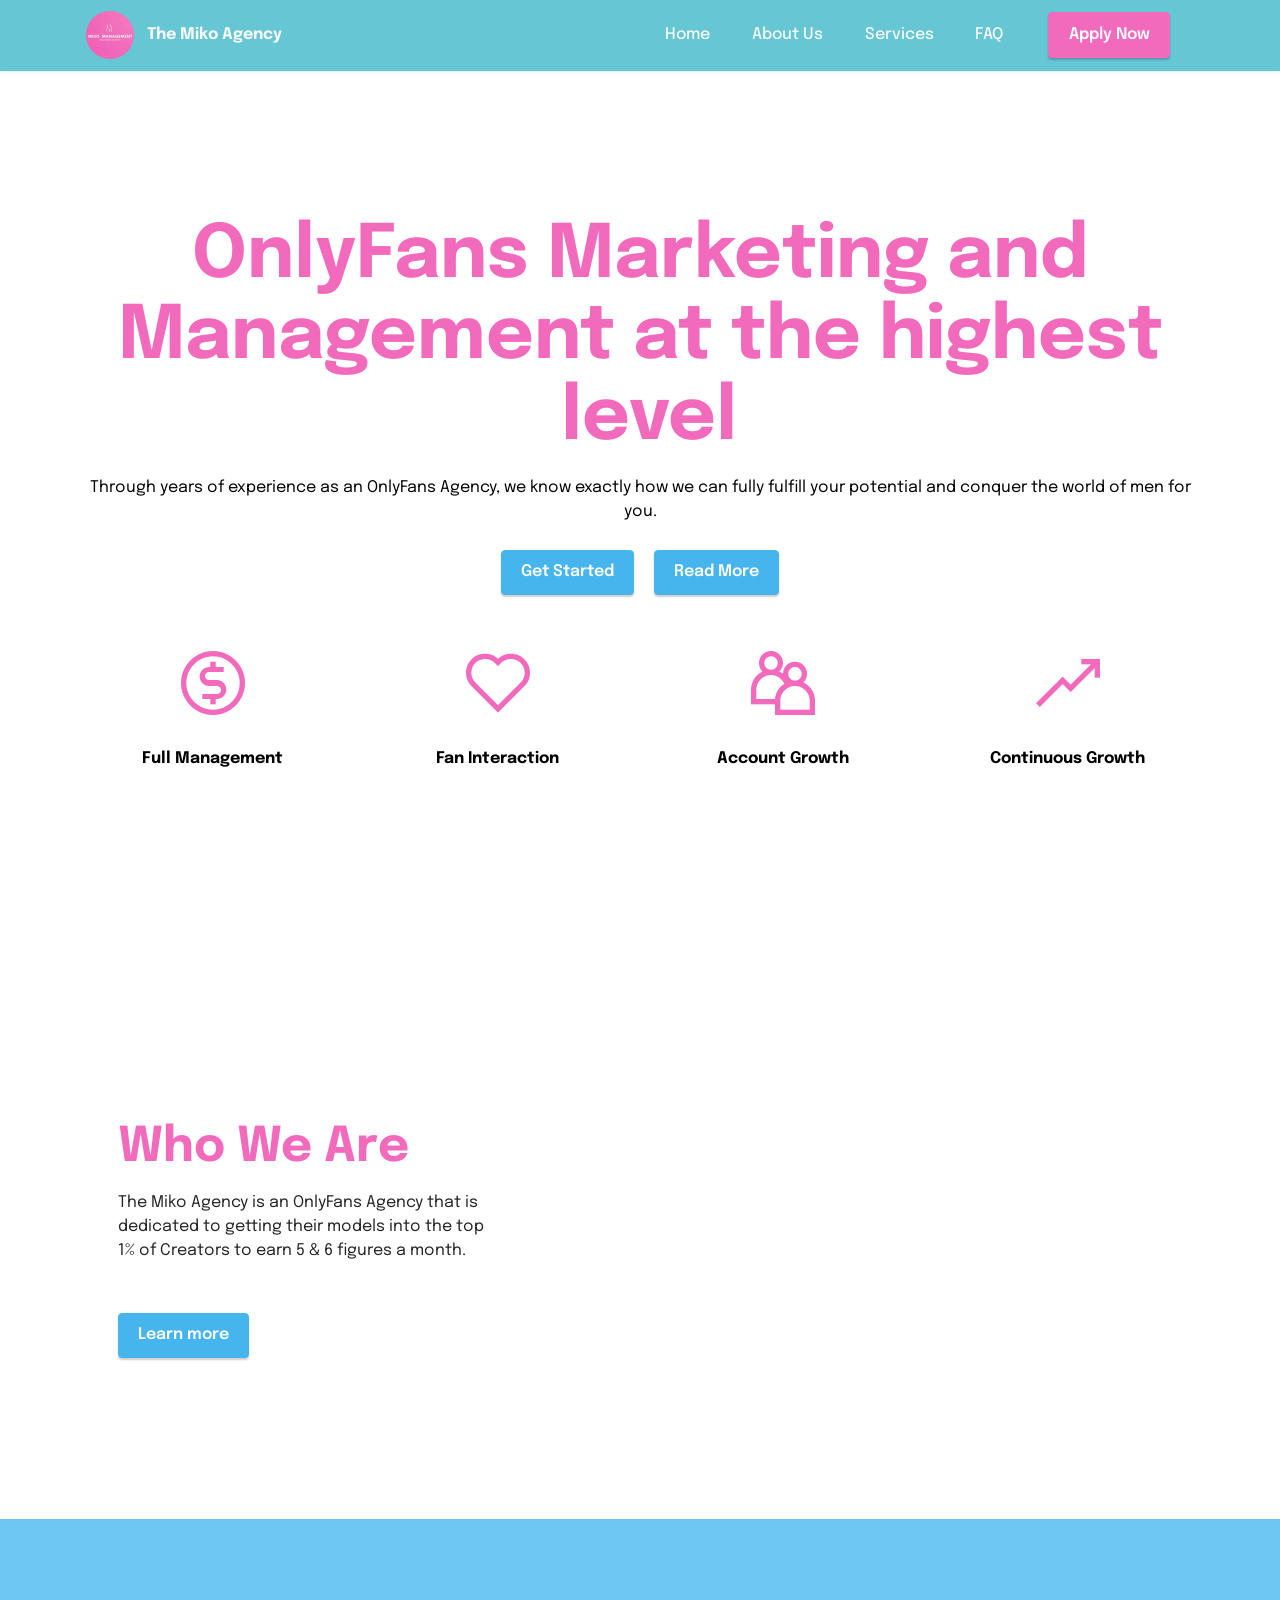
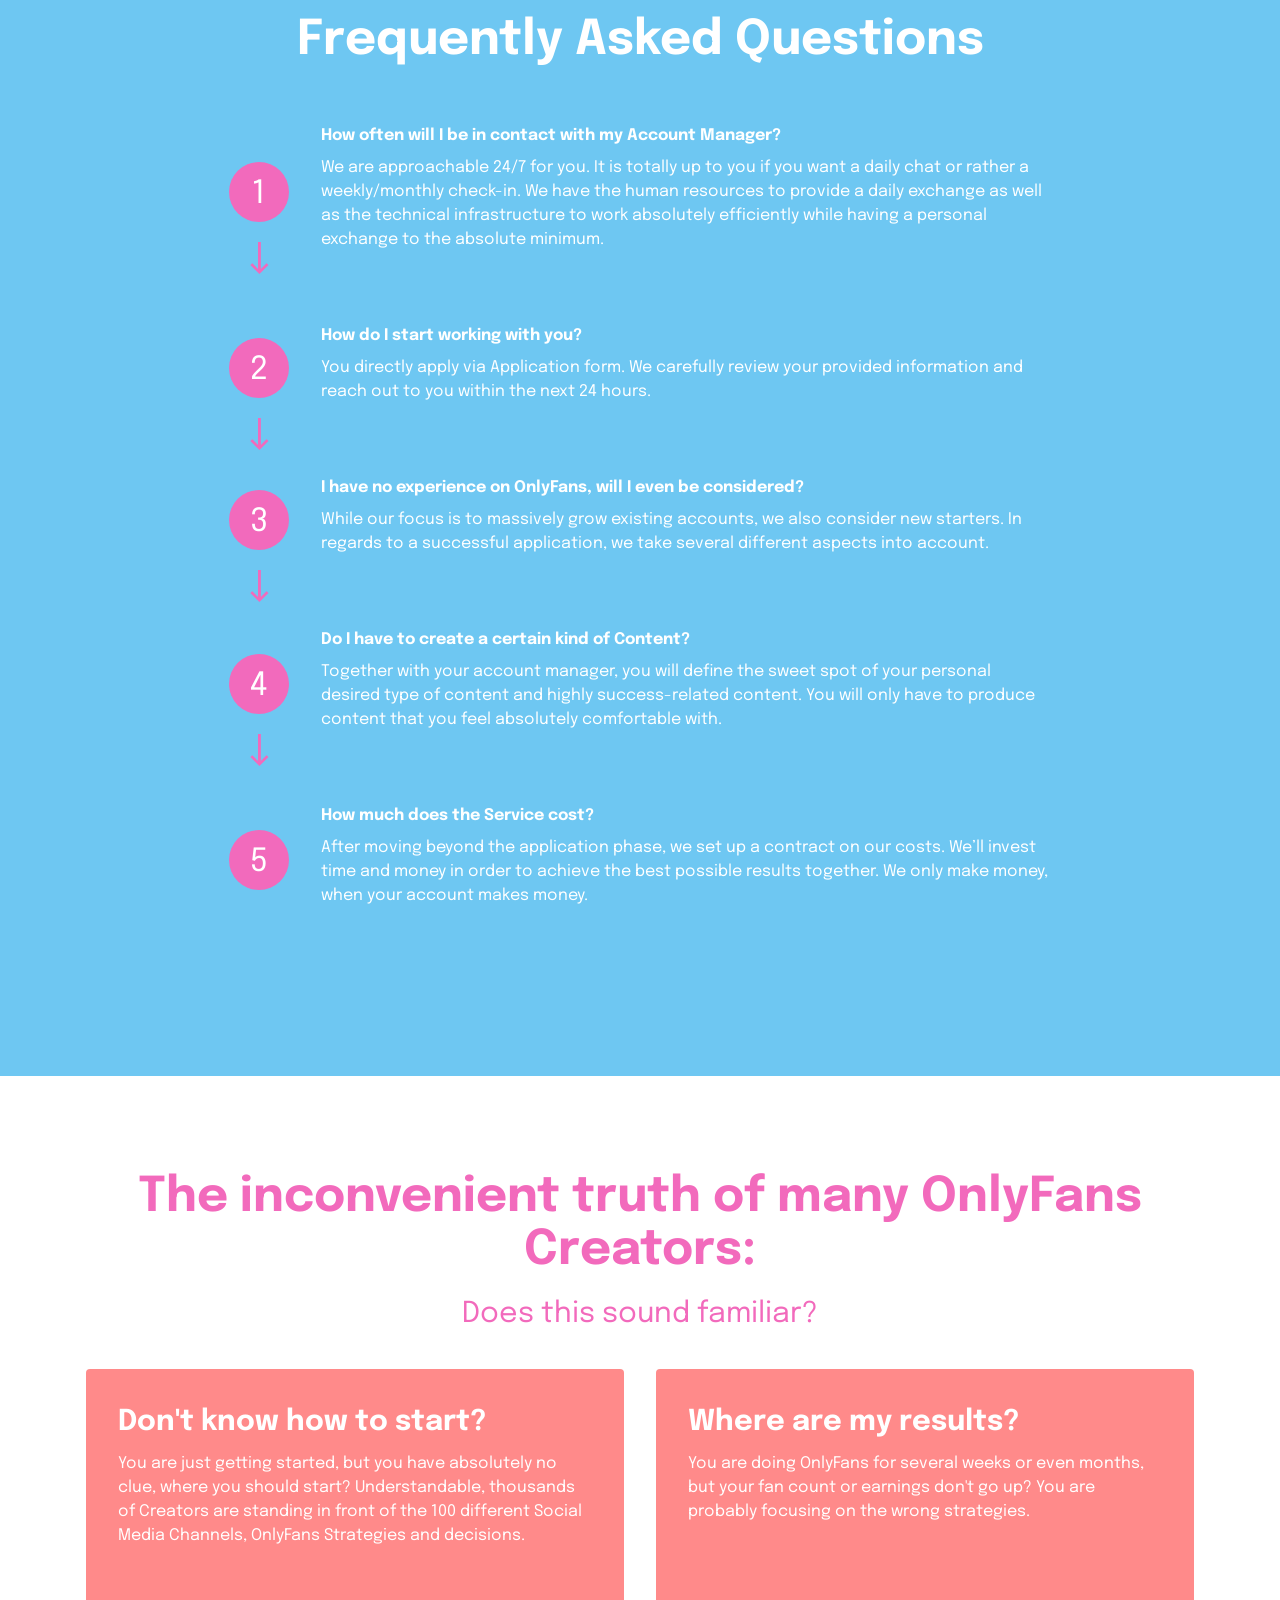
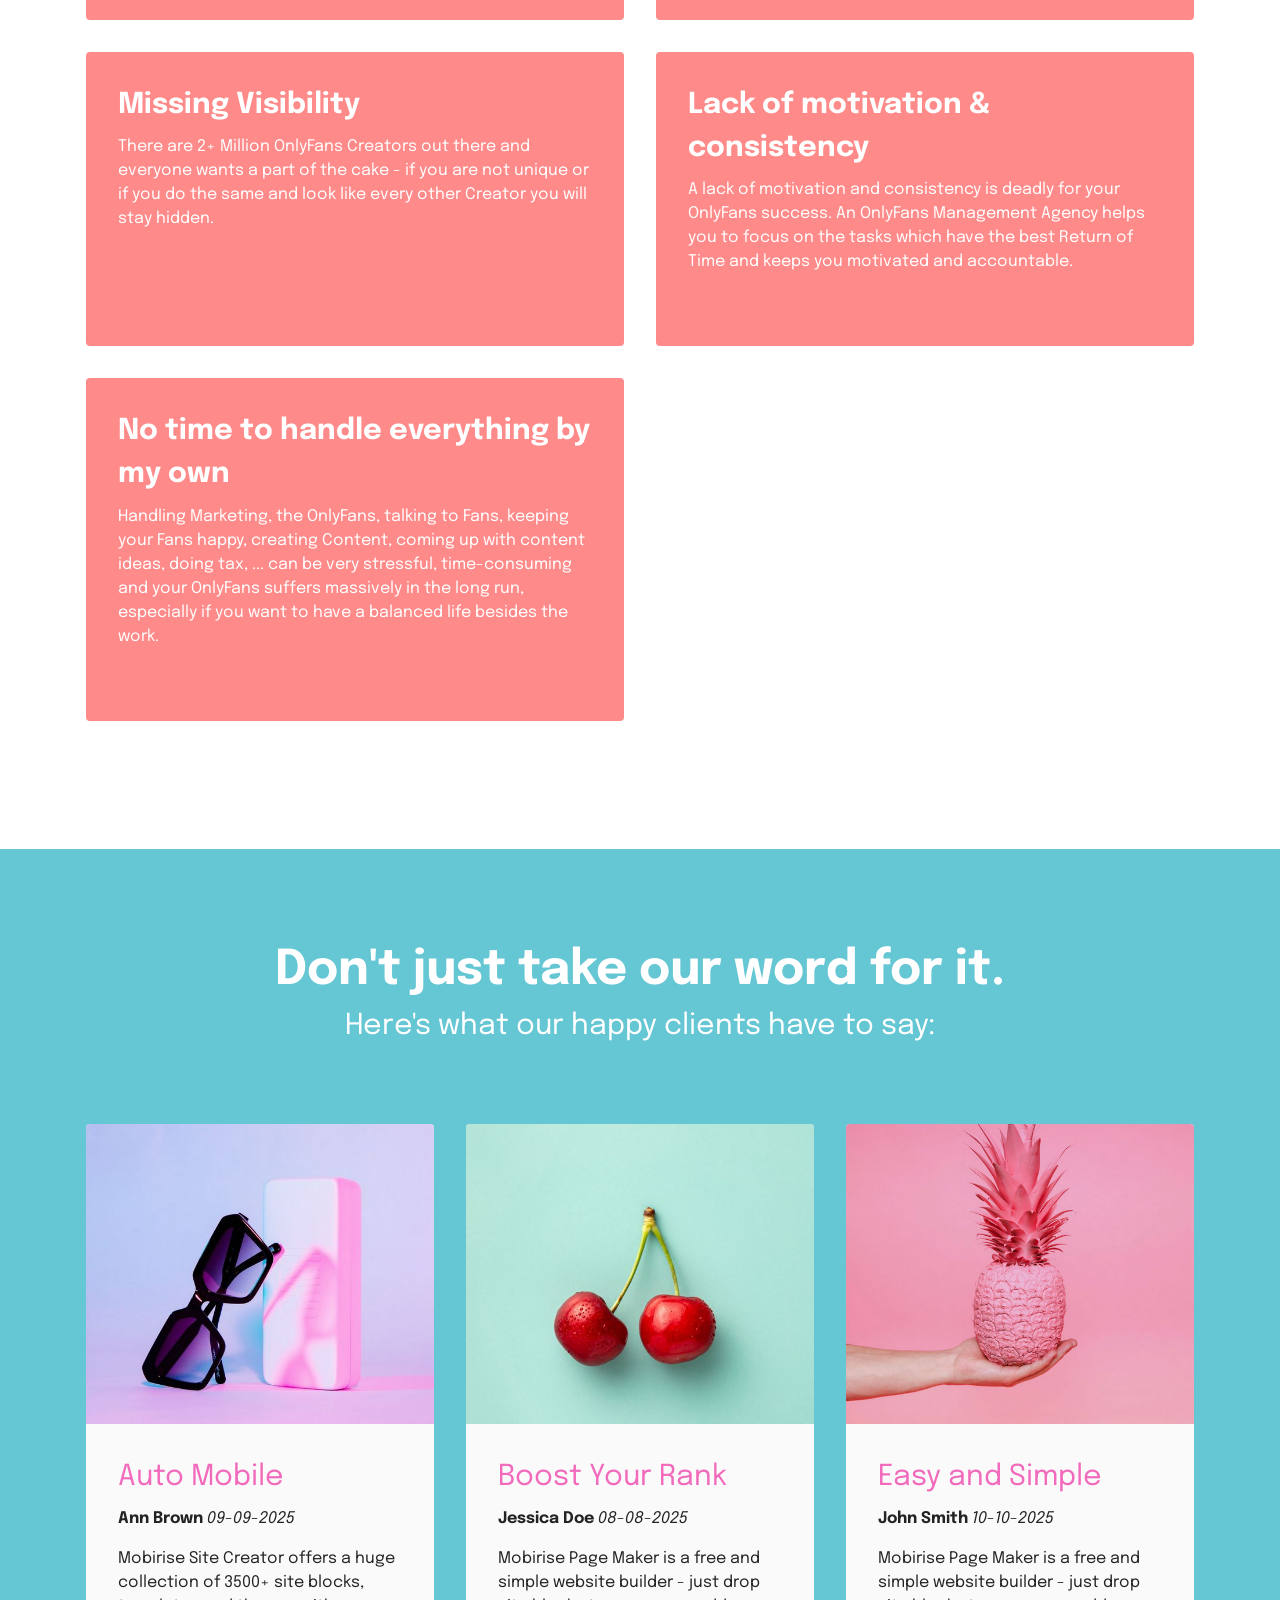
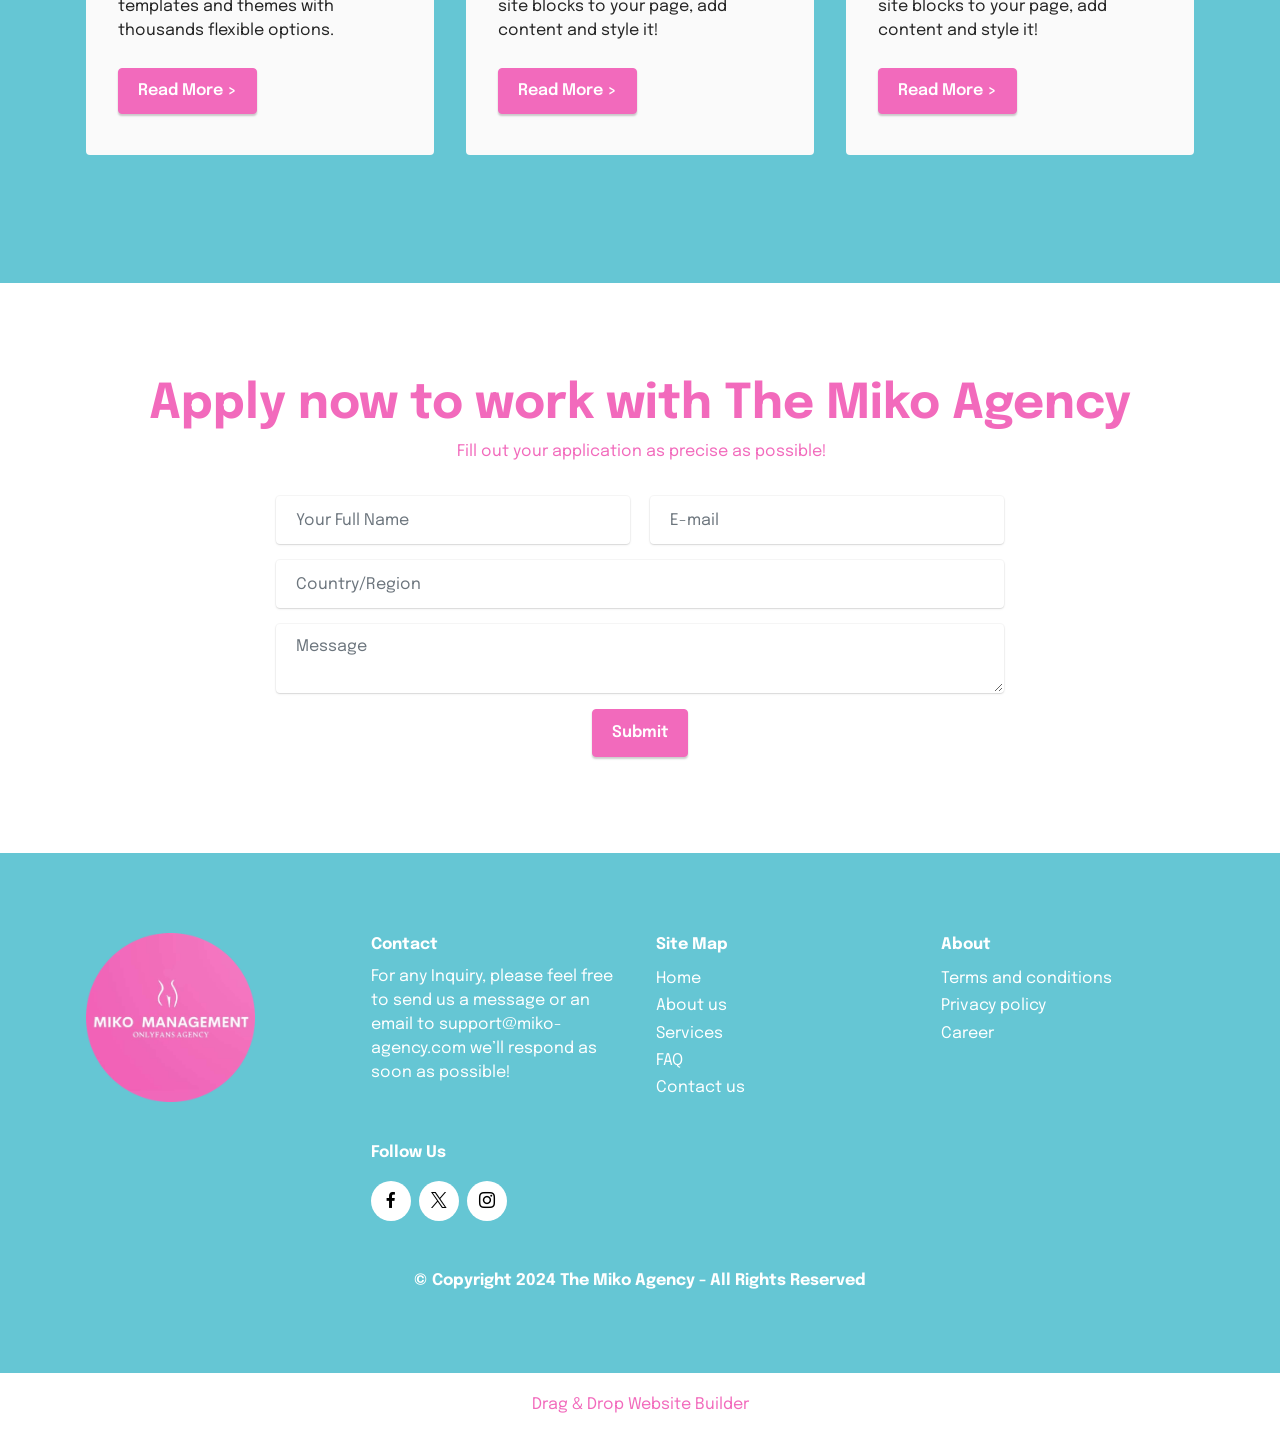
==== commit 260ca316: "Update index.html" ====
--- a/index.html
+++ b/index.html
@@ -1,4 +1,3 @@
-
 <!DOCTYPE html>
 <html  >
 <head>
@@ -21,7 +20,7 @@
   <link rel="stylesheet" href="assets/theme/css/style.css">
   <link rel="preload" href="https://fonts.googleapis.com/css?family=Epilogue:100,200,300,400,500,600,700,800,900,100i,200i,300i,400i,500i,600i,700i,800i,900i&display=swap" as="style" onload="this.onload=null;this.rel='stylesheet'">
   <noscript><link rel="stylesheet" href="https://fonts.googleapis.com/css?family=Epilogue:100,200,300,400,500,600,700,800,900,100i,200i,300i,400i,500i,600i,700i,800i,900i&display=swap"></noscript>
-  <link rel="preload" as="style" href="assets/mobirise/css/mbr-additional.css?v=cEiph2"><link rel="stylesheet" href="assets/mobirise/css/mbr-additional.css?v=cEiph2" type="text/css">
+  <link rel="preload" as="style" href="assets/mobirise/css/mbr-additional.css?v=evKRET"><link rel="stylesheet" href="assets/mobirise/css/mbr-additional.css?v=evKRET" type="text/css">
 
   
   
@@ -376,7 +375,7 @@
         </div>
         <div class="row justify-content-center mt-4">
             <div class="col-lg-8 mx-auto mbr-form" data-form-type="formoid">
-                <form action="https://mobirise.eu/" method="POST" class="mbr-form form-with-styler" data-form-title="Form Name"><input type="hidden" name="email" data-form-email="true" value="HaiTlnbLnbRliv4BdDicuRhL60YyNDurBI5gXCAdQ7M8fqrflD+BG/an3qBAtLhxVLPLAHa0qrqjcMlqfWYHak9vIRCp33AOMrHx9iWx0R16KWpH8mjCiwtuj9pzHkEp">
+                <form action="https://mobirise.eu/" method="POST" class="mbr-form form-with-styler" data-form-title="Form Name"><input type="hidden" name="email" data-form-email="true" value="yxASJfKv7+BpkOCluhws0SATAbJNQuN4qqooh1zet6EHYzaA8yEV3iJkCPma7E9UaESBcpPR+GaKJlf9H1OfSw78pnLszkny/uDkeXlzsYI/Uu6XBnlSsy91cQ7YuQ+b">
                     <div class="row">
                         <div hidden="hidden" data-form-alert="" class="alert alert-success col-12">Thanks for filling out the form!</div>
                         <div hidden="hidden" data-form-alert-danger="" class="alert alert-danger col-12">
@@ -470,7 +469,7 @@
             </div>
         </div>
     </div>
-</section><section class="display-7" style="padding: 0;align-items: center;justify-content: center;flex-wrap: wrap;    align-content: center;display: flex;position: relative;height: 4rem;"><a href="https://mobiri.se/3315433" style="flex: 1 1;height: 4rem;position: absolute;width: 100%;z-index: 1;"><img alt="" style="height: 4rem;" src="[data-uri]"></a><p style="margin: 0;text-align: center;" class="display-7">&#8204;</p><a style="z-index:1" href="https://mobirise.com/builder/ai-website-builder.html">Free AI Website Software</a></section><script src="assets/bootstrap/js/bootstrap.bundle.min.js"></script>  <script src="assets/smoothscroll/smooth-scroll.js"></script>  <script src="assets/ytplayer/index.js"></script>  <script src="assets/dropdown/js/navbar-dropdown.js"></script>  <script src="assets/vimeoplayer/player.js"></script>  <script src="assets/theme/js/script.js"></script>  <script src="assets/formoid/formoid.min.js"></script>  
+</section><section class="display-7" style="padding: 0;align-items: center;justify-content: center;flex-wrap: wrap;    align-content: center;display: flex;position: relative;height: 4rem;"><a href="https://mobiri.se/3315433" style="flex: 1 1;height: 4rem;position: absolute;width: 100%;z-index: 1;"><img alt="" style="height: 4rem;" src="[data-uri]"></a><p style="margin: 0;text-align: center;" class="display-7">&#8204;</p><a style="z-index:1" href="https://mobirise.com/drag-drop-website-builder.html">Drag & Drop Website Builder</a></section><script src="assets/bootstrap/js/bootstrap.bundle.min.js"></script>  <script src="assets/smoothscroll/smooth-scroll.js"></script>  <script src="assets/ytplayer/index.js"></script>  <script src="assets/dropdown/js/navbar-dropdown.js"></script>  <script src="assets/vimeoplayer/player.js"></script>  <script src="assets/theme/js/script.js"></script>  <script src="assets/formoid/formoid.min.js"></script>  
   
   
 </body>
--- a/assets/mobirise/css/mbr-additional.css
+++ b/assets/mobirise/css/mbr-additional.css
@@ -35,11 +35,11 @@
 }
 .display-7 {
   font-family: 'Epilogue', sans-serif;
-  font-size: 1.2rem;
+  font-size: 1rem;
   line-height: 1.5;
 }
 .display-7 > .mbr-iconfont {
-  font-size: 1.5rem;
+  font-size: 1.25rem;
 }
 /* ---- Fluid typography for mobile devices ---- */
 /* 1.4 - font scale ratio ( bootstrap == 1.42857 ) */
@@ -73,9 +73,9 @@
     line-height: calc( 1.4 * (1.28rem + (1.8 - 1.28) * ((100vw - 20rem) / (48 - 20))));
   }
   .display-7 {
-    font-size: 0.96rem;
-    font-size: calc( 1.07rem + (1.2 - 1.07) * ((100vw - 20rem) / (48 - 20)));
-    line-height: calc( 1.4 * (1.07rem + (1.2 - 1.07) * ((100vw - 20rem) / (48 - 20))));
+    font-size: 0.8rem;
+    font-size: calc( 1rem + (1 - 1) * ((100vw - 20rem) / (48 - 20)));
+    line-height: calc( 1.4 * (1rem + (1 - 1) * ((100vw - 20rem) / (48 - 20))));
   }
 }
 /* Buttons */
@@ -746,7 +746,7 @@
 }
 .cid-sFGzlAXw3z .dropdown-menu,
 .cid-sFGzlAXw3z .navbar.opened {
-  background: #98dee8 !important;
+  background: #65c6d4 !important;
 }
 .cid-sFGzlAXw3z .nav-item:focus,
 .cid-sFGzlAXw3z .nav-link:focus {
@@ -781,7 +781,7 @@
   transition: all 0.3s;
   border-bottom: 1px solid transparent;
   box-shadow: 0 1px 3px 0 rgba(0, 0, 0, 0.1);
-  background: #98dee8;
+  background: #65c6d4;
 }
 .cid-sFGzlAXw3z .navbar.opened {
   transition: all 0.3s;
@@ -926,7 +926,7 @@
   padding: 0.667em 1.667em;
 }
 .cid-sFGzlAXw3z .navbar.navbar-expand-lg .dropdown .dropdown-menu {
-  background: #98dee8;
+  background: #65c6d4;
 }
 .cid-sFGzlAXw3z .navbar.navbar-expand-lg .dropdown .dropdown-menu .dropdown-submenu {
   margin: 0;
@@ -1027,12 +1027,22 @@
     left: -1rem;
   }
 }
-.cid-sFGzrhlvIh {
-  padding-top: 120px;
-  padding-bottom: 90px;
+.cid-ujtuPsztgK {
   background-color: #ffffff;
 }
-.cid-sFGzrhlvIh .icons-media-container {
+.cid-ujtuPsztgK .mbr-fallback-image.disabled {
+  display: none;
+}
+.cid-ujtuPsztgK .mbr-fallback-image {
+  display: block;
+  background-size: cover;
+  background-position: center center;
+  width: 100%;
+  height: 100%;
+  position: absolute;
+  top: 0;
+}
+.cid-ujtuPsztgK .icons-media-container {
   display: flex;
   -webkit-justify-content: center;
   justify-content: center;
@@ -1042,20 +1052,20 @@
   flex-wrap: wrap;
   padding-top: 4rem;
 }
-.cid-sFGzrhlvIh .icons-media-container .mbr-iconfont {
+.cid-ujtuPsztgK .icons-media-container .mbr-iconfont {
   font-size: 96px;
   color: #ffffff;
 }
-.cid-sFGzrhlvIh .icons-media-container .icon-block {
+.cid-ujtuPsztgK .icons-media-container .icon-block {
   padding-bottom: 1rem;
 }
-.cid-sFGzrhlvIh .mbr-text {
-  color: #ffffff;
-}
-.cid-sFGzrhlvIh .card {
+.cid-ujtuPsztgK .mbr-text {
+  color: #ffffff;
+}
+.cid-ujtuPsztgK .card {
   padding-bottom: 1.5rem;
 }
-.cid-sFGzrhlvIh .card-wrapper {
+.cid-ujtuPsztgK .item-wrapper {
   min-height: 220px;
   transition: all 0.3s;
   border-radius: 4px;
@@ -1064,24 +1074,24 @@
   justify-content: center;
   align-items: center;
 }
-.cid-sFGzrhlvIh .card-wrapper .mbr-iconfont {
+.cid-ujtuPsztgK .item-wrapper .mbr-iconfont {
   display: block;
   font-size: 4rem;
   color: #ffffff;
   margin-bottom: 2rem;
 }
-.cid-sFGzrhlvIh .card-wrapper .card-title {
-  color: #ffffff;
-}
-.cid-sFGzrhlvIh H1 {
+.cid-ujtuPsztgK .item-wrapper .card-title {
+  color: #ffffff;
+}
+.cid-ujtuPsztgK H1 {
   color: #f26abc;
 }
-.cid-sFGzrhlvIh .mbr-text,
-.cid-sFGzrhlvIh .mbr-section-btn {
+.cid-ujtuPsztgK .mbr-text,
+.cid-ujtuPsztgK .mbr-section-btn {
   color: #000000;
 }
-.cid-sFGzrhlvIh .card-wrapper .card-title,
-.cid-sFGzrhlvIh .card-box {
+.cid-ujtuPsztgK .item-wrapper .card-title,
+.cid-ujtuPsztgK .card-box {
   color: #000000;
 }
 .cid-ujcFEGib7o {
@@ -1127,31 +1137,31 @@
 .cid-ujcFEGib7o .mbr-section-title {
   color: #f26abc;
 }
-.cid-sFGBbGYuTc {
+.cid-ujtxGXaP5p {
   padding-top: 6rem;
   padding-bottom: 6rem;
-  background-color: #9fdbf8;
-}
-.cid-sFGBbGYuTc .item {
+  background-color: #6ec7f2;
+}
+.cid-ujtxGXaP5p .item {
   display: flex;
   align-items: center;
   margin-bottom: 2rem;
 }
 @media (min-width: 991px) {
-  .cid-sFGBbGYuTc .item {
+  .cid-ujtxGXaP5p .item {
     margin-bottom: 4rem;
   }
 }
-.cid-sFGBbGYuTc .item:last-child .icon-box:before {
+.cid-ujtxGXaP5p .item:last-child .icon-box:before {
   display: none;
 }
-.cid-sFGBbGYuTc .item.last .icon-box:before {
+.cid-ujtxGXaP5p .item.last .icon-box:before {
   display: none;
 }
-.cid-sFGBbGYuTc .step-number {
+.cid-ujtxGXaP5p .step-number {
   padding-top: 6px;
 }
-.cid-sFGBbGYuTc .icon-box {
+.cid-ujtxGXaP5p .icon-box {
   background: #f26abc;
   width: 60px;
   min-width: 60px;
@@ -1164,11 +1174,11 @@
   position: relative;
 }
 @media (max-width: 768px) {
-  .cid-sFGBbGYuTc .icon-box {
+  .cid-ujtxGXaP5p .icon-box {
     margin-right: 1rem;
   }
 }
-.cid-sFGBbGYuTc .icon-box::before {
+.cid-ujtxGXaP5p .icon-box::before {
   content: "\e925";
   font-family: Moririse2 !important;
   position: absolute;
@@ -1178,35 +1188,35 @@
   color: #f26abc;
   transform: translate(-50%, 0);
 }
-.cid-sFGBbGYuTc span {
+.cid-ujtxGXaP5p span {
   font-size: 2rem;
   color: #ffffff;
 }
 @media (max-width: 991px) {
-  .cid-sFGBbGYuTc .card {
+  .cid-ujtxGXaP5p .card {
     margin-bottom: 2rem;
   }
-  .cid-sFGBbGYuTc .card-wrapper {
+  .cid-ujtxGXaP5p .card-wrapper {
     margin-bottom: 2rem;
   }
-  .cid-sFGBbGYuTc .icon-box::before {
+  .cid-ujtxGXaP5p .icon-box::before {
     top: 141%;
   }
 }
 @media (max-width: 768px) {
-  .cid-sFGBbGYuTc .icon-box::before {
+  .cid-ujtxGXaP5p .icon-box::before {
     top: 114%;
   }
 }
-.cid-sFGBbGYuTc .card-title,
-.cid-sFGBbGYuTc .card-box {
-  color: #ffffff;
-}
-.cid-sFGBbGYuTc .icon-text {
-  color: #ffffff;
-}
-.cid-sFGBbGYuTc .mbr-text,
-.cid-sFGBbGYuTc .mbr-section-btn {
+.cid-ujtxGXaP5p .card-title,
+.cid-ujtxGXaP5p .card-box {
+  color: #ffffff;
+}
+.cid-ujtxGXaP5p .icon-text {
+  color: #ffffff;
+}
+.cid-ujtxGXaP5p .mbr-text,
+.cid-ujtxGXaP5p .mbr-section-btn {
   color: #000000;
 }
 .cid-ujnOFfaL3t {
@@ -1236,7 +1246,7 @@
 .cid-ujnOFfaL3t .card-wrapper {
   margin-bottom: 2rem;
   border-radius: 4px;
-  background: #ffb5b5;
+  background: #ff8a8a;
 }
 .cid-ujnOFfaL3t .card-wrapper .top-line {
   display: flex;
@@ -1268,7 +1278,7 @@
 .cid-ujnRcDNJCY {
   padding-top: 6rem;
   padding-bottom: 6rem;
-  background-color: #98dee8;
+  background-color: #65c6d4;
 }
 .cid-ujnRcDNJCY img,
 .cid-ujnRcDNJCY .item-img {
@@ -1358,7 +1368,7 @@
 .cid-ujnIpczBEh {
   padding-top: 5rem;
   padding-bottom: 5rem;
-  background-color: #98dee8;
+  background-color: #65c6d4;
 }
 .cid-ujnIpczBEh .mbr-fallback-image.disabled {
   display: none;
@@ -1435,6 +1445,137 @@
 }
 .cid-ujnIpczBEh H5 {
   color: #ffffff;
+}
+.cid-ujtSoOf9xh {
+  padding-top: 6rem;
+  padding-bottom: 6rem;
+  background-color: #ffffff;
+}
+.cid-ujtSoOf9xh .mbr-fallback-image.disabled {
+  display: none;
+}
+.cid-ujtSoOf9xh .mbr-fallback-image {
+  display: block;
+  background-size: cover;
+  background-position: center center;
+  width: 100%;
+  height: 100%;
+  position: absolute;
+  top: 0;
+}
+@media (max-width: 767px) {
+  .cid-ujtSoOf9xh .row {
+    flex-direction: column-reverse;
+  }
+  .cid-ujtSoOf9xh .mbr-figure {
+    margin-bottom: 1.5rem;
+  }
+}
+.cid-ujtSoOf9xh .row {
+  align-items: center;
+}
+@media (min-width: 992px) {
+  .cid-ujtSoOf9xh .text-wrapper {
+    padding: 0 2rem;
+  }
+}
+.cid-ujtSoOf9xh .media-content,
+.cid-ujtSoOf9xh .mbr-figure {
+  align-self: center;
+}
+.cid-ujtSoOf9xh .mbr-figure iframe {
+  width: 100%;
+}
+.cid-ujtSoOf9xh .mbr-section-title {
+  color: #f26abc;
+}
+.cid-ujtWOcGFcX {
+  padding-top: 6rem;
+  padding-bottom: 6rem;
+  background-color: #ffffff;
+}
+.cid-ujtWOcGFcX img,
+.cid-ujtWOcGFcX .item-img {
+  width: 100%;
+}
+.cid-ujtWOcGFcX .item:focus,
+.cid-ujtWOcGFcX span:focus {
+  outline: none;
+}
+.cid-ujtWOcGFcX .item {
+  cursor: pointer;
+  margin-bottom: 2rem;
+  position: relative;
+}
+.cid-ujtWOcGFcX .row {
+  margin-left: 0;
+  margin-right: 0;
+}
+.cid-ujtWOcGFcX .item {
+  padding: 0;
+  margin: 0;
+}
+.cid-ujtWOcGFcX .item-wrapper {
+  position: unset;
+  border-radius: 4px;
+  background: #fafafa;
+  height: 100%;
+  display: flex;
+  flex-flow: column nowrap;
+}
+@media (min-width: 992px) {
+  .cid-ujtWOcGFcX .item-wrapper .item-content {
+    padding: 2rem;
+  }
+}
+@media (max-width: 991px) {
+  .cid-ujtWOcGFcX .item-wrapper .item-content {
+    padding: 1rem;
+  }
+}
+.cid-ujtWOcGFcX .mbr-section-btn {
+  margin-top: auto !important;
+}
+.cid-ujtWOcGFcX .mbr-section-title {
+  color: #f26abc;
+}
+.cid-ujtX1OrPJL {
+  padding-top: 5rem;
+  padding-bottom: 5rem;
+  background-color: #ffffff;
+}
+.cid-ujtX1OrPJL .mbr-fallback-image.disabled {
+  display: none;
+}
+.cid-ujtX1OrPJL .mbr-fallback-image {
+  display: block;
+  background-size: cover;
+  background-position: center center;
+  width: 100%;
+  height: 100%;
+  position: absolute;
+  top: 0;
+}
+.cid-ujtX1OrPJL ul {
+  list-style: none;
+  margin: 0;
+  padding-left: 2.5rem;
+}
+.cid-ujtX1OrPJL li {
+  position: relative;
+  margin-bottom: 1rem;
+}
+.cid-ujtX1OrPJL ul li::before {
+  position: absolute;
+  left: -1.6rem;
+  content: "\2022";
+  color: #6592e6;
+  font-weight: bold;
+  font-size: 2rem;
+  width: 1.6rem;
+}
+.cid-ujtX1OrPJL H3 {
+  color: #f26abc;
 }
 .cid-sFGzlAXw3z .navbar-dropdown {
   position: relative !important;
@@ -1500,7 +1641,7 @@
 }
 .cid-sFGzlAXw3z .dropdown-menu,
 .cid-sFGzlAXw3z .navbar.opened {
-  background: #98dee8 !important;
+  background: #65c6d4 !important;
 }
 .cid-sFGzlAXw3z .nav-item:focus,
 .cid-sFGzlAXw3z .nav-link:focus {
@@ -1535,7 +1676,7 @@
   transition: all 0.3s;
   border-bottom: 1px solid transparent;
   box-shadow: 0 1px 3px 0 rgba(0, 0, 0, 0.1);
-  background: #98dee8;
+  background: #65c6d4;
 }
 .cid-sFGzlAXw3z .navbar.opened {
   transition: all 0.3s;
@@ -1680,7 +1821,7 @@
   padding: 0.667em 1.667em;
 }
 .cid-sFGzlAXw3z .navbar.navbar-expand-lg .dropdown .dropdown-menu {
-  background: #98dee8;
+  background: #65c6d4;
 }
 .cid-sFGzlAXw3z .navbar.navbar-expand-lg .dropdown .dropdown-menu .dropdown-submenu {
   margin: 0;
@@ -1781,487 +1922,37 @@
     left: -1rem;
   }
 }
-.cid-sFGzrhlvIh {
-  padding-top: 120px;
-  padding-bottom: 90px;
-  background-image: url("../../../assets/images/mbr.jpg");
-}
-.cid-sFGzrhlvIh .icons-media-container {
-  display: flex;
-  -webkit-justify-content: center;
-  justify-content: center;
-  -webkit-flex-direction: row;
-  flex-direction: row;
-  -webkit-flex-wrap: wrap;
-  flex-wrap: wrap;
-  padding-top: 4rem;
-}
-.cid-sFGzrhlvIh .icons-media-container .mbr-iconfont {
-  font-size: 96px;
-  color: #ffffff;
-}
-.cid-sFGzrhlvIh .icons-media-container .icon-block {
-  padding-bottom: 1rem;
-}
-.cid-sFGzrhlvIh .mbr-text {
-  color: #ffffff;
-}
-.cid-sFGzrhlvIh .card {
-  padding-bottom: 1.5rem;
-}
-.cid-sFGzrhlvIh .card-wrapper {
-  min-height: 220px;
-  transition: all 0.3s;
-  border-radius: 4px;
-  padding: 1rem;
-  display: flex;
-  justify-content: center;
-  align-items: center;
-}
-.cid-sFGzrhlvIh .card-wrapper .mbr-iconfont {
-  display: block;
-  font-size: 4rem;
-  color: #ffffff;
-  margin-bottom: 2rem;
-}
-.cid-sFGzrhlvIh .card-wrapper .card-title {
-  color: #ffffff;
-}
-.cid-sFGzrhlvIh H1 {
-  color: #c37a7a;
-}
-.cid-sFGzrhlvIh .mbr-text,
-.cid-sFGzrhlvIh .mbr-section-btn {
-  color: #bbbbbb;
-}
-.cid-sFGzrhlvIh .card-wrapper .card-title,
-.cid-sFGzrhlvIh .card-box {
-  color: #bbbbbb;
-}
-.cid-sFGBbGYuTc {
+.cid-uju0B5t9pH {
   padding-top: 6rem;
   padding-bottom: 6rem;
-  background-color: #353535;
-}
-.cid-sFGBbGYuTc .item {
-  display: flex;
-  align-items: center;
-  margin-bottom: 2rem;
-}
-@media (min-width: 991px) {
-  .cid-sFGBbGYuTc .item {
-    margin-bottom: 4rem;
-  }
-}
-.cid-sFGBbGYuTc .item:last-child .icon-box:before {
-  display: none;
-}
-.cid-sFGBbGYuTc .item.last .icon-box:before {
-  display: none;
-}
-.cid-sFGBbGYuTc .step-number {
-  padding-top: 6px;
-}
-.cid-sFGBbGYuTc .icon-box {
-  background: #c37a7a;
-  width: 60px;
-  min-width: 60px;
-  height: 60px;
-  border-radius: 50%;
-  margin-right: 2rem;
-  display: flex;
-  justify-content: center;
-  align-items: center;
-  position: relative;
-}
-@media (max-width: 768px) {
-  .cid-sFGBbGYuTc .icon-box {
-    margin-right: 1rem;
-  }
-}
-.cid-sFGBbGYuTc .icon-box::before {
-  content: "\e925";
-  font-family: Moririse2 !important;
-  position: absolute;
-  font-size: 32px;
-  left: 50%;
-  top: 120%;
-  color: #c37a7a;
-  transform: translate(-50%, 0);
-}
-.cid-sFGBbGYuTc span {
-  font-size: 2rem;
-  color: #ffffff;
+  background-color: #ffffff;
+}
+.cid-uju0B5t9pH .mbr-overlay {
+  background-color: #ffffff;
+  opacity: 0.4;
+}
+.cid-uju0B5t9pH form .mbr-section-btn {
+  text-align: center;
+  width: 100%;
+}
+.cid-uju0B5t9pH form .mbr-section-btn .btn {
+  display: inline-flex;
 }
 @media (max-width: 991px) {
-  .cid-sFGBbGYuTc .card {
-    margin-bottom: 2rem;
-  }
-  .cid-sFGBbGYuTc .card-wrapper {
-    margin-bottom: 2rem;
-  }
-  .cid-sFGBbGYuTc .icon-box::before {
-    top: 141%;
-  }
-}
-@media (max-width: 768px) {
-  .cid-sFGBbGYuTc .icon-box::before {
-    top: 114%;
-  }
-}
-.cid-sFGBbGYuTc .card-title,
-.cid-sFGBbGYuTc .card-box {
-  color: #bbbbbb;
-}
-.cid-sFGBbGYuTc .icon-text {
-  color: #bbbbbb;
-}
-.cid-sFGGxz3b6J {
-  padding-top: 6rem;
-  padding-bottom: 6rem;
-  background-color: #232323;
-}
-.cid-sFGGxz3b6J .row {
-  align-items: center;
-}
-@media (max-width: 991px) {
-  .cid-sFGGxz3b6J .row {
-    flex-direction: column-reverse;
-  }
-  .cid-sFGGxz3b6J .image-wrapper {
-    margin-bottom: 2rem;
-  }
-  .cid-sFGGxz3b6J .card-wrapper {
-    padding: 0 1rem;
-  }
-}
-@media (min-width: 992px) {
-  .cid-sFGGxz3b6J .card-wrapper {
-    padding-right: 2rem;
-  }
-}
-.cid-sFGGxz3b6J .image-wrapper img {
-  width: 100%;
-  object-fit: cover;
-}
-.cid-sFGGxz3b6J .mbr-text,
-.cid-sFGGxz3b6J .mbr-section-btn {
-  color: #bbbbbb;
-}
-.cid-sFGGxz3b6J .card-title {
-  color: #379683;
-}
-.cid-sFGGDvi61Z {
-  padding-top: 6rem;
-  padding-bottom: 6rem;
-  background-color: #353535;
-}
-.cid-sFGGDvi61Z img,
-.cid-sFGGDvi61Z .item-img {
-  width: 100%;
-}
-.cid-sFGGDvi61Z .item:focus,
-.cid-sFGGDvi61Z span:focus {
-  outline: none;
-}
-.cid-sFGGDvi61Z .item {
-  cursor: pointer;
-  margin-bottom: 2rem;
-}
-.cid-sFGGDvi61Z .item-wrapper {
-  position: relative;
-  border-radius: 4px;
-  background: #232323;
-  height: 100%;
-  display: flex;
-  flex-flow: column nowrap;
-}
-@media (min-width: 992px) {
-  .cid-sFGGDvi61Z .item-wrapper .item-content {
-    padding: 2rem 2rem 0;
-  }
-  .cid-sFGGDvi61Z .item-wrapper .item-footer {
-    padding: 0 2rem 2rem;
-  }
-}
-@media (max-width: 991px) {
-  .cid-sFGGDvi61Z .item-wrapper .item-content {
-    padding: 1rem 1rem 0;
-  }
-  .cid-sFGGDvi61Z .item-wrapper .item-footer {
-    padding: 0 1rem 1rem;
-  }
-}
-.cid-sFGGDvi61Z .mbr-section-btn {
-  margin-top: auto !important;
-}
-.cid-sFGGDvi61Z .mbr-section-title {
-  color: #c37a7a;
-}
-.cid-sFGGDvi61Z .mbr-text,
-.cid-sFGGDvi61Z .mbr-section-btn {
-  text-align: left;
-  color: #bbbbbb;
-}
-.cid-sFGGDvi61Z .item-title {
-  text-align: left;
-  color: #ffffff;
-}
-.cid-sFGGDvi61Z .item-subtitle {
-  text-align: left;
-}
-.cid-sFGBGm1Q33 {
-  padding-top: 6rem;
-  padding-bottom: 6rem;
-  background-color: #232323;
-}
-.cid-sFGBGm1Q33 .card-wrapper {
-  background-color: #353535;
-  margin-bottom: 2rem;
-  border-radius: 4px;
-  background: #353535;
-  transition: all 0.3s;
-  padding: 2rem;
-  padding-top: 3rem;
-}
-.cid-sFGBGm1Q33 .mbr-section-title,
-.cid-sFGBGm1Q33 .mbr-section-subtitle {
-  text-align: center;
-}
-@media (min-width: 992px) {
-  .cid-sFGBGm1Q33 .card-wrapper {
-    padding-left: 4rem;
-    padding-right: 4rem;
-  }
-}
-@media (max-width: 767px) {
-  .cid-sFGBGm1Q33 .card-wrapper {
-    padding: 1rem;
-    padding-top: 2rem;
-  }
-}
-.cid-sFGBGm1Q33 .card-title {
-  color: #379683;
-}
-.cid-sFGBGm1Q33 .mbr-text {
-  color: #bbbbbb;
-}
-.cid-sFGBGm1Q33 .price {
-  color: #379683;
-}
-.cid-sFGBGm1Q33 .mbr-section-title {
-  color: #379683;
-}
-.cid-sFGGp6mJeM {
-  padding-top: 6rem;
-  padding-bottom: 7rem;
-  background: #353535;
-}
-.cid-sFGGp6mJeM .team-card {
-  margin-bottom: 2rem;
-  transition: all 0.3s;
-}
-.cid-sFGGp6mJeM .team-card:hover {
-  transform: translateY(-10px);
-}
-.cid-sFGGp6mJeM .card-wrap {
-  background: #232323;
-  border-radius: 4px;
-}
-@media (max-width: 991px) {
-  .cid-sFGGp6mJeM .card-wrap {
-    margin-bottom: 2rem;
-  }
-}
-.cid-sFGGp6mJeM .card-wrap .image-wrap img {
-  width: 100%;
-}
-@media (min-width: 768px) {
-  .cid-sFGGp6mJeM .card-wrap .content-wrap {
-    padding: 2rem;
-  }
-}
-@media (max-width: 767px) {
-  .cid-sFGGp6mJeM .card-wrap .content-wrap {
-    padding: 1rem;
-  }
-}
-.cid-sFGGp6mJeM .social-row {
-  text-align: center;
-}
-.cid-sFGGp6mJeM .social-row .soc-item {
-  display: inline-block;
-  text-align: center;
-  border-radius: 50%;
-  margin-right: 0.6rem;
-  margin-bottom: 1rem;
-  padding: 0.5rem;
-  border: 2px solid #c37a7a;
-  transition: all 0.3s;
-}
-.cid-sFGGp6mJeM .social-row .soc-item .mbr-iconfont {
-  transition: all 0.3s;
-  display: flex;
-  justify-content: center;
-  align-content: center;
-  color: #c37a7a;
-  font-size: 1.5rem;
-}
-.cid-sFGGp6mJeM .social-row .soc-item:hover {
-  background-color: #c37a7a;
-}
-.cid-sFGGp6mJeM .social-row .soc-item:hover .mbr-iconfont {
-  color: #ffffff;
-}
-.cid-sFGGp6mJeM .card-title,
-.cid-sFGGp6mJeM .social-row {
-  color: #c7493a;
-}
-.cid-sFGGp6mJeM .card-text,
-.cid-sFGGp6mJeM .mbr-section-btn,
-.cid-sFGGp6mJeM .social-row {
-  color: #bbbbbb;
-}
-.cid-sFGGp6mJeM .mbr-role,
-.cid-sFGGp6mJeM .social-row {
-  color: #c37a7a;
-}
-.cid-sFGGp6mJeM .mbr-section-title {
-  color: #c37a7a;
-}
-.cid-sFGFZiVtyo {
-  padding-top: 8rem;
-  padding-bottom: 9rem;
-  background-color: #232323;
-}
-.cid-sFGFZiVtyo img {
-  width: 120px;
-  margin: auto;
-  filter: invert(1);
-}
-.cid-sFGFZiVtyo .card {
-  transition: all 0.3s;
-  height: fit-content;
-  padding: 1rem 0;
-  opacity: 0.7;
-  margin-bottom: 1rem;
-}
-@media (min-width: 992px) {
-  .cid-sFGFZiVtyo .card {
-    max-width: 12.5%;
-  }
-}
-.cid-sFGFZiVtyo .mbr-section-title {
-  color: #379683;
-}
-.cid-sFGJrLtt3K {
-  padding-top: 8rem;
-  padding-bottom: 8rem;
-  background-color: #353535;
-}
-.cid-sFGJrLtt3K .mbr-iconfont {
-  display: block;
-  font-size: 5rem;
+  .cid-uju0B5t9pH form .mbr-section-btn .btn {
+    width: 100%;
+  }
+}
+.cid-uju0B5t9pH .mbr-section-title {
   color: #f26abc;
-  margin-bottom: 2rem;
-}
-.cid-sFGJrLtt3K .card-wrapper {
-  padding: 3rem;
-  background: #232323;
-  border-radius: 4px;
-}
-@media (max-width: 992px) {
-  .cid-sFGJrLtt3K .card-wrapper {
-    margin-bottom: 2rem;
-  }
-}
-@media (max-width: 767px) {
-  .cid-sFGJrLtt3K .card-wrapper {
-    padding: 3rem 1rem;
-  }
-}
-.cid-sFGJrLtt3K .mbr-section-title {
-  color: #c37a7a;
-}
-.cid-sFGJrLtt3K .card-title {
-  color: #bbbbbb;
-}
-.cid-sFGJrLtt3K .mbr-text {
-  color: #bbbbbb;
-}
-.cid-sFGJrLtt3K .mbr-section-subtitle {
-  color: #bbbbbb;
-}
-.cid-sFGJsyrALx {
-  padding-top: 5rem;
-  padding-bottom: 5rem;
-  background-color: #232323;
-}
-.cid-sFGJsyrALx .image-wrapper {
-  width: 50px;
-  height: 50px;
-  border-radius: 50%;
-  margin-top: 5px;
-  margin-right: 1rem;
-  overflow: hidden;
-}
-.cid-sFGJsyrALx .image-wrapper img {
-  height: 100%;
-  width: 100%;
-  object-fit: cover;
-}
-.cid-sFGJsyrALx .mbr-section-title {
-  color: #379683;
-}
-.cid-sFGJsyrALx .mbr-text {
-  color: #bbbbbb;
-}
-.cid-sFGJsyrALx .name {
-  color: #bbbbbb;
-}
-.cid-sFGJsyrALx .position {
-  color: #bbbbbb;
-}
-.cid-sFGDeCn4OW {
-  padding-top: 5rem;
-  padding-bottom: 5rem;
-  background-color: #353535;
-}
-.cid-sFGDeCn4OW .google-map {
-  height: 350px;
-  position: relative;
-}
-.cid-sFGDeCn4OW .google-map iframe {
-  height: 100%;
-  width: 100%;
-}
-.cid-sFGDeCn4OW .google-map [data-state-details] {
-  color: #6b6763;
-  height: 1.5em;
-  margin-top: -0.75em;
-  padding-left: 1.25rem;
-  padding-right: 1.25rem;
-  position: absolute;
-  text-align: center;
-  top: 50%;
-  width: 100%;
-}
-.cid-sFGDeCn4OW .google-map[data-state] {
-  background: #e9e5dc;
-}
-.cid-sFGDeCn4OW .google-map[data-state="loading"] [data-state-details] {
-  display: none;
-}
-.cid-sFGDeCn4OW .mbr-section-title {
-  color: #c37a7a;
-}
-.cid-sFGDeCn4OW .mbr-section-subtitle {
-  color: #bbbbbb;
+}
+.cid-uju0B5t9pH .mbr-section-subtitle {
+  color: #000000;
 }
 .cid-ujnIpczBEh {
   padding-top: 5rem;
   padding-bottom: 5rem;
-  background-color: #98dee8;
+  background-color: #65c6d4;
 }
 .cid-ujnIpczBEh .mbr-fallback-image.disabled {
   display: none;
--- a/assets/mobirise/css/mbr-additional.css
+++ b/assets/mobirise/css/mbr-additional.css
@@ -35,11 +35,11 @@
 }
 .display-7 {
   font-family: 'Epilogue', sans-serif;
-  font-size: 1.2rem;
+  font-size: 1rem;
   line-height: 1.5;
 }
 .display-7 > .mbr-iconfont {
-  font-size: 1.5rem;
+  font-size: 1.25rem;
 }
 /* ---- Fluid typography for mobile devices ---- */
 /* 1.4 - font scale ratio ( bootstrap == 1.42857 ) */
@@ -73,9 +73,9 @@
     line-height: calc( 1.4 * (1.28rem + (1.8 - 1.28) * ((100vw - 20rem) / (48 - 20))));
   }
   .display-7 {
-    font-size: 0.96rem;
-    font-size: calc( 1.07rem + (1.2 - 1.07) * ((100vw - 20rem) / (48 - 20)));
-    line-height: calc( 1.4 * (1.07rem + (1.2 - 1.07) * ((100vw - 20rem) / (48 - 20))));
+    font-size: 0.8rem;
+    font-size: calc( 1rem + (1 - 1) * ((100vw - 20rem) / (48 - 20)));
+    line-height: calc( 1.4 * (1rem + (1 - 1) * ((100vw - 20rem) / (48 - 20))));
   }
 }
 /* Buttons */
@@ -746,7 +746,7 @@
 }
 .cid-sFGzlAXw3z .dropdown-menu,
 .cid-sFGzlAXw3z .navbar.opened {
-  background: #98dee8 !important;
+  background: #65c6d4 !important;
 }
 .cid-sFGzlAXw3z .nav-item:focus,
 .cid-sFGzlAXw3z .nav-link:focus {
@@ -781,7 +781,7 @@
   transition: all 0.3s;
   border-bottom: 1px solid transparent;
   box-shadow: 0 1px 3px 0 rgba(0, 0, 0, 0.1);
-  background: #98dee8;
+  background: #65c6d4;
 }
 .cid-sFGzlAXw3z .navbar.opened {
   transition: all 0.3s;
@@ -926,7 +926,7 @@
   padding: 0.667em 1.667em;
 }
 .cid-sFGzlAXw3z .navbar.navbar-expand-lg .dropdown .dropdown-menu {
-  background: #98dee8;
+  background: #65c6d4;
 }
 .cid-sFGzlAXw3z .navbar.navbar-expand-lg .dropdown .dropdown-menu .dropdown-submenu {
   margin: 0;
@@ -1027,12 +1027,22 @@
     left: -1rem;
   }
 }
-.cid-sFGzrhlvIh {
-  padding-top: 120px;
-  padding-bottom: 90px;
+.cid-ujtuPsztgK {
   background-color: #ffffff;
 }
-.cid-sFGzrhlvIh .icons-media-container {
+.cid-ujtuPsztgK .mbr-fallback-image.disabled {
+  display: none;
+}
+.cid-ujtuPsztgK .mbr-fallback-image {
+  display: block;
+  background-size: cover;
+  background-position: center center;
+  width: 100%;
+  height: 100%;
+  position: absolute;
+  top: 0;
+}
+.cid-ujtuPsztgK .icons-media-container {
   display: flex;
   -webkit-justify-content: center;
   justify-content: center;
@@ -1042,20 +1052,20 @@
   flex-wrap: wrap;
   padding-top: 4rem;
 }
-.cid-sFGzrhlvIh .icons-media-container .mbr-iconfont {
+.cid-ujtuPsztgK .icons-media-container .mbr-iconfont {
   font-size: 96px;
   color: #ffffff;
 }
-.cid-sFGzrhlvIh .icons-media-container .icon-block {
+.cid-ujtuPsztgK .icons-media-container .icon-block {
   padding-bottom: 1rem;
 }
-.cid-sFGzrhlvIh .mbr-text {
-  color: #ffffff;
-}
-.cid-sFGzrhlvIh .card {
+.cid-ujtuPsztgK .mbr-text {
+  color: #ffffff;
+}
+.cid-ujtuPsztgK .card {
   padding-bottom: 1.5rem;
 }
-.cid-sFGzrhlvIh .card-wrapper {
+.cid-ujtuPsztgK .item-wrapper {
   min-height: 220px;
   transition: all 0.3s;
   border-radius: 4px;
@@ -1064,24 +1074,24 @@
   justify-content: center;
   align-items: center;
 }
-.cid-sFGzrhlvIh .card-wrapper .mbr-iconfont {
+.cid-ujtuPsztgK .item-wrapper .mbr-iconfont {
   display: block;
   font-size: 4rem;
   color: #ffffff;
   margin-bottom: 2rem;
 }
-.cid-sFGzrhlvIh .card-wrapper .card-title {
-  color: #ffffff;
-}
-.cid-sFGzrhlvIh H1 {
+.cid-ujtuPsztgK .item-wrapper .card-title {
+  color: #ffffff;
+}
+.cid-ujtuPsztgK H1 {
   color: #f26abc;
 }
-.cid-sFGzrhlvIh .mbr-text,
-.cid-sFGzrhlvIh .mbr-section-btn {
+.cid-ujtuPsztgK .mbr-text,
+.cid-ujtuPsztgK .mbr-section-btn {
   color: #000000;
 }
-.cid-sFGzrhlvIh .card-wrapper .card-title,
-.cid-sFGzrhlvIh .card-box {
+.cid-ujtuPsztgK .item-wrapper .card-title,
+.cid-ujtuPsztgK .card-box {
   color: #000000;
 }
 .cid-ujcFEGib7o {
@@ -1127,31 +1137,31 @@
 .cid-ujcFEGib7o .mbr-section-title {
   color: #f26abc;
 }
-.cid-sFGBbGYuTc {
+.cid-ujtxGXaP5p {
   padding-top: 6rem;
   padding-bottom: 6rem;
-  background-color: #9fdbf8;
-}
-.cid-sFGBbGYuTc .item {
+  background-color: #6ec7f2;
+}
+.cid-ujtxGXaP5p .item {
   display: flex;
   align-items: center;
   margin-bottom: 2rem;
 }
 @media (min-width: 991px) {
-  .cid-sFGBbGYuTc .item {
+  .cid-ujtxGXaP5p .item {
     margin-bottom: 4rem;
   }
 }
-.cid-sFGBbGYuTc .item:last-child .icon-box:before {
+.cid-ujtxGXaP5p .item:last-child .icon-box:before {
   display: none;
 }
-.cid-sFGBbGYuTc .item.last .icon-box:before {
+.cid-ujtxGXaP5p .item.last .icon-box:before {
   display: none;
 }
-.cid-sFGBbGYuTc .step-number {
+.cid-ujtxGXaP5p .step-number {
   padding-top: 6px;
 }
-.cid-sFGBbGYuTc .icon-box {
+.cid-ujtxGXaP5p .icon-box {
   background: #f26abc;
   width: 60px;
   min-width: 60px;
@@ -1164,11 +1174,11 @@
   position: relative;
 }
 @media (max-width: 768px) {
-  .cid-sFGBbGYuTc .icon-box {
+  .cid-ujtxGXaP5p .icon-box {
     margin-right: 1rem;
   }
 }
-.cid-sFGBbGYuTc .icon-box::before {
+.cid-ujtxGXaP5p .icon-box::before {
   content: "\e925";
   font-family: Moririse2 !important;
   position: absolute;
@@ -1178,35 +1188,35 @@
   color: #f26abc;
   transform: translate(-50%, 0);
 }
-.cid-sFGBbGYuTc span {
+.cid-ujtxGXaP5p span {
   font-size: 2rem;
   color: #ffffff;
 }
 @media (max-width: 991px) {
-  .cid-sFGBbGYuTc .card {
+  .cid-ujtxGXaP5p .card {
     margin-bottom: 2rem;
   }
-  .cid-sFGBbGYuTc .card-wrapper {
+  .cid-ujtxGXaP5p .card-wrapper {
     margin-bottom: 2rem;
   }
-  .cid-sFGBbGYuTc .icon-box::before {
+  .cid-ujtxGXaP5p .icon-box::before {
     top: 141%;
   }
 }
 @media (max-width: 768px) {
-  .cid-sFGBbGYuTc .icon-box::before {
+  .cid-ujtxGXaP5p .icon-box::before {
     top: 114%;
   }
 }
-.cid-sFGBbGYuTc .card-title,
-.cid-sFGBbGYuTc .card-box {
-  color: #ffffff;
-}
-.cid-sFGBbGYuTc .icon-text {
-  color: #ffffff;
-}
-.cid-sFGBbGYuTc .mbr-text,
-.cid-sFGBbGYuTc .mbr-section-btn {
+.cid-ujtxGXaP5p .card-title,
+.cid-ujtxGXaP5p .card-box {
+  color: #ffffff;
+}
+.cid-ujtxGXaP5p .icon-text {
+  color: #ffffff;
+}
+.cid-ujtxGXaP5p .mbr-text,
+.cid-ujtxGXaP5p .mbr-section-btn {
   color: #000000;
 }
 .cid-ujnOFfaL3t {
@@ -1236,7 +1246,7 @@
 .cid-ujnOFfaL3t .card-wrapper {
   margin-bottom: 2rem;
   border-radius: 4px;
-  background: #ffb5b5;
+  background: #ff8a8a;
 }
 .cid-ujnOFfaL3t .card-wrapper .top-line {
   display: flex;
@@ -1268,7 +1278,7 @@
 .cid-ujnRcDNJCY {
   padding-top: 6rem;
   padding-bottom: 6rem;
-  background-color: #98dee8;
+  background-color: #65c6d4;
 }
 .cid-ujnRcDNJCY img,
 .cid-ujnRcDNJCY .item-img {
@@ -1358,7 +1368,7 @@
 .cid-ujnIpczBEh {
   padding-top: 5rem;
   padding-bottom: 5rem;
-  background-color: #98dee8;
+  background-color: #65c6d4;
 }
 .cid-ujnIpczBEh .mbr-fallback-image.disabled {
   display: none;
@@ -1435,6 +1445,137 @@
 }
 .cid-ujnIpczBEh H5 {
   color: #ffffff;
+}
+.cid-ujtSoOf9xh {
+  padding-top: 6rem;
+  padding-bottom: 6rem;
+  background-color: #ffffff;
+}
+.cid-ujtSoOf9xh .mbr-fallback-image.disabled {
+  display: none;
+}
+.cid-ujtSoOf9xh .mbr-fallback-image {
+  display: block;
+  background-size: cover;
+  background-position: center center;
+  width: 100%;
+  height: 100%;
+  position: absolute;
+  top: 0;
+}
+@media (max-width: 767px) {
+  .cid-ujtSoOf9xh .row {
+    flex-direction: column-reverse;
+  }
+  .cid-ujtSoOf9xh .mbr-figure {
+    margin-bottom: 1.5rem;
+  }
+}
+.cid-ujtSoOf9xh .row {
+  align-items: center;
+}
+@media (min-width: 992px) {
+  .cid-ujtSoOf9xh .text-wrapper {
+    padding: 0 2rem;
+  }
+}
+.cid-ujtSoOf9xh .media-content,
+.cid-ujtSoOf9xh .mbr-figure {
+  align-self: center;
+}
+.cid-ujtSoOf9xh .mbr-figure iframe {
+  width: 100%;
+}
+.cid-ujtSoOf9xh .mbr-section-title {
+  color: #f26abc;
+}
+.cid-ujtWOcGFcX {
+  padding-top: 6rem;
+  padding-bottom: 6rem;
+  background-color: #ffffff;
+}
+.cid-ujtWOcGFcX img,
+.cid-ujtWOcGFcX .item-img {
+  width: 100%;
+}
+.cid-ujtWOcGFcX .item:focus,
+.cid-ujtWOcGFcX span:focus {
+  outline: none;
+}
+.cid-ujtWOcGFcX .item {
+  cursor: pointer;
+  margin-bottom: 2rem;
+  position: relative;
+}
+.cid-ujtWOcGFcX .row {
+  margin-left: 0;
+  margin-right: 0;
+}
+.cid-ujtWOcGFcX .item {
+  padding: 0;
+  margin: 0;
+}
+.cid-ujtWOcGFcX .item-wrapper {
+  position: unset;
+  border-radius: 4px;
+  background: #fafafa;
+  height: 100%;
+  display: flex;
+  flex-flow: column nowrap;
+}
+@media (min-width: 992px) {
+  .cid-ujtWOcGFcX .item-wrapper .item-content {
+    padding: 2rem;
+  }
+}
+@media (max-width: 991px) {
+  .cid-ujtWOcGFcX .item-wrapper .item-content {
+    padding: 1rem;
+  }
+}
+.cid-ujtWOcGFcX .mbr-section-btn {
+  margin-top: auto !important;
+}
+.cid-ujtWOcGFcX .mbr-section-title {
+  color: #f26abc;
+}
+.cid-ujtX1OrPJL {
+  padding-top: 5rem;
+  padding-bottom: 5rem;
+  background-color: #ffffff;
+}
+.cid-ujtX1OrPJL .mbr-fallback-image.disabled {
+  display: none;
+}
+.cid-ujtX1OrPJL .mbr-fallback-image {
+  display: block;
+  background-size: cover;
+  background-position: center center;
+  width: 100%;
+  height: 100%;
+  position: absolute;
+  top: 0;
+}
+.cid-ujtX1OrPJL ul {
+  list-style: none;
+  margin: 0;
+  padding-left: 2.5rem;
+}
+.cid-ujtX1OrPJL li {
+  position: relative;
+  margin-bottom: 1rem;
+}
+.cid-ujtX1OrPJL ul li::before {
+  position: absolute;
+  left: -1.6rem;
+  content: "\2022";
+  color: #6592e6;
+  font-weight: bold;
+  font-size: 2rem;
+  width: 1.6rem;
+}
+.cid-ujtX1OrPJL H3 {
+  color: #f26abc;
 }
 .cid-sFGzlAXw3z .navbar-dropdown {
   position: relative !important;
@@ -1500,7 +1641,7 @@
 }
 .cid-sFGzlAXw3z .dropdown-menu,
 .cid-sFGzlAXw3z .navbar.opened {
-  background: #98dee8 !important;
+  background: #65c6d4 !important;
 }
 .cid-sFGzlAXw3z .nav-item:focus,
 .cid-sFGzlAXw3z .nav-link:focus {
@@ -1535,7 +1676,7 @@
   transition: all 0.3s;
   border-bottom: 1px solid transparent;
   box-shadow: 0 1px 3px 0 rgba(0, 0, 0, 0.1);
-  background: #98dee8;
+  background: #65c6d4;
 }
 .cid-sFGzlAXw3z .navbar.opened {
   transition: all 0.3s;
@@ -1680,7 +1821,7 @@
   padding: 0.667em 1.667em;
 }
 .cid-sFGzlAXw3z .navbar.navbar-expand-lg .dropdown .dropdown-menu {
-  background: #98dee8;
+  background: #65c6d4;
 }
 .cid-sFGzlAXw3z .navbar.navbar-expand-lg .dropdown .dropdown-menu .dropdown-submenu {
   margin: 0;
@@ -1781,487 +1922,37 @@
     left: -1rem;
   }
 }
-.cid-sFGzrhlvIh {
-  padding-top: 120px;
-  padding-bottom: 90px;
-  background-image: url("../../../assets/images/mbr.jpg");
-}
-.cid-sFGzrhlvIh .icons-media-container {
-  display: flex;
-  -webkit-justify-content: center;
-  justify-content: center;
-  -webkit-flex-direction: row;
-  flex-direction: row;
-  -webkit-flex-wrap: wrap;
-  flex-wrap: wrap;
-  padding-top: 4rem;
-}
-.cid-sFGzrhlvIh .icons-media-container .mbr-iconfont {
-  font-size: 96px;
-  color: #ffffff;
-}
-.cid-sFGzrhlvIh .icons-media-container .icon-block {
-  padding-bottom: 1rem;
-}
-.cid-sFGzrhlvIh .mbr-text {
-  color: #ffffff;
-}
-.cid-sFGzrhlvIh .card {
-  padding-bottom: 1.5rem;
-}
-.cid-sFGzrhlvIh .card-wrapper {
-  min-height: 220px;
-  transition: all 0.3s;
-  border-radius: 4px;
-  padding: 1rem;
-  display: flex;
-  justify-content: center;
-  align-items: center;
-}
-.cid-sFGzrhlvIh .card-wrapper .mbr-iconfont {
-  display: block;
-  font-size: 4rem;
-  color: #ffffff;
-  margin-bottom: 2rem;
-}
-.cid-sFGzrhlvIh .card-wrapper .card-title {
-  color: #ffffff;
-}
-.cid-sFGzrhlvIh H1 {
-  color: #c37a7a;
-}
-.cid-sFGzrhlvIh .mbr-text,
-.cid-sFGzrhlvIh .mbr-section-btn {
-  color: #bbbbbb;
-}
-.cid-sFGzrhlvIh .card-wrapper .card-title,
-.cid-sFGzrhlvIh .card-box {
-  color: #bbbbbb;
-}
-.cid-sFGBbGYuTc {
+.cid-uju0B5t9pH {
   padding-top: 6rem;
   padding-bottom: 6rem;
-  background-color: #353535;
-}
-.cid-sFGBbGYuTc .item {
-  display: flex;
-  align-items: center;
-  margin-bottom: 2rem;
-}
-@media (min-width: 991px) {
-  .cid-sFGBbGYuTc .item {
-    margin-bottom: 4rem;
-  }
-}
-.cid-sFGBbGYuTc .item:last-child .icon-box:before {
-  display: none;
-}
-.cid-sFGBbGYuTc .item.last .icon-box:before {
-  display: none;
-}
-.cid-sFGBbGYuTc .step-number {
-  padding-top: 6px;
-}
-.cid-sFGBbGYuTc .icon-box {
-  background: #c37a7a;
-  width: 60px;
-  min-width: 60px;
-  height: 60px;
-  border-radius: 50%;
-  margin-right: 2rem;
-  display: flex;
-  justify-content: center;
-  align-items: center;
-  position: relative;
-}
-@media (max-width: 768px) {
-  .cid-sFGBbGYuTc .icon-box {
-    margin-right: 1rem;
-  }
-}
-.cid-sFGBbGYuTc .icon-box::before {
-  content: "\e925";
-  font-family: Moririse2 !important;
-  position: absolute;
-  font-size: 32px;
-  left: 50%;
-  top: 120%;
-  color: #c37a7a;
-  transform: translate(-50%, 0);
-}
-.cid-sFGBbGYuTc span {
-  font-size: 2rem;
-  color: #ffffff;
+  background-color: #ffffff;
+}
+.cid-uju0B5t9pH .mbr-overlay {
+  background-color: #ffffff;
+  opacity: 0.4;
+}
+.cid-uju0B5t9pH form .mbr-section-btn {
+  text-align: center;
+  width: 100%;
+}
+.cid-uju0B5t9pH form .mbr-section-btn .btn {
+  display: inline-flex;
 }
 @media (max-width: 991px) {
-  .cid-sFGBbGYuTc .card {
-    margin-bottom: 2rem;
-  }
-  .cid-sFGBbGYuTc .card-wrapper {
-    margin-bottom: 2rem;
-  }
-  .cid-sFGBbGYuTc .icon-box::before {
-    top: 141%;
-  }
-}
-@media (max-width: 768px) {
-  .cid-sFGBbGYuTc .icon-box::before {
-    top: 114%;
-  }
-}
-.cid-sFGBbGYuTc .card-title,
-.cid-sFGBbGYuTc .card-box {
-  color: #bbbbbb;
-}
-.cid-sFGBbGYuTc .icon-text {
-  color: #bbbbbb;
-}
-.cid-sFGGxz3b6J {
-  padding-top: 6rem;
-  padding-bottom: 6rem;
-  background-color: #232323;
-}
-.cid-sFGGxz3b6J .row {
-  align-items: center;
-}
-@media (max-width: 991px) {
-  .cid-sFGGxz3b6J .row {
-    flex-direction: column-reverse;
-  }
-  .cid-sFGGxz3b6J .image-wrapper {
-    margin-bottom: 2rem;
-  }
-  .cid-sFGGxz3b6J .card-wrapper {
-    padding: 0 1rem;
-  }
-}
-@media (min-width: 992px) {
-  .cid-sFGGxz3b6J .card-wrapper {
-    padding-right: 2rem;
-  }
-}
-.cid-sFGGxz3b6J .image-wrapper img {
-  width: 100%;
-  object-fit: cover;
-}
-.cid-sFGGxz3b6J .mbr-text,
-.cid-sFGGxz3b6J .mbr-section-btn {
-  color: #bbbbbb;
-}
-.cid-sFGGxz3b6J .card-title {
-  color: #379683;
-}
-.cid-sFGGDvi61Z {
-  padding-top: 6rem;
-  padding-bottom: 6rem;
-  background-color: #353535;
-}
-.cid-sFGGDvi61Z img,
-.cid-sFGGDvi61Z .item-img {
-  width: 100%;
-}
-.cid-sFGGDvi61Z .item:focus,
-.cid-sFGGDvi61Z span:focus {
-  outline: none;
-}
-.cid-sFGGDvi61Z .item {
-  cursor: pointer;
-  margin-bottom: 2rem;
-}
-.cid-sFGGDvi61Z .item-wrapper {
-  position: relative;
-  border-radius: 4px;
-  background: #232323;
-  height: 100%;
-  display: flex;
-  flex-flow: column nowrap;
-}
-@media (min-width: 992px) {
-  .cid-sFGGDvi61Z .item-wrapper .item-content {
-    padding: 2rem 2rem 0;
-  }
-  .cid-sFGGDvi61Z .item-wrapper .item-footer {
-    padding: 0 2rem 2rem;
-  }
-}
-@media (max-width: 991px) {
-  .cid-sFGGDvi61Z .item-wrapper .item-content {
-    padding: 1rem 1rem 0;
-  }
-  .cid-sFGGDvi61Z .item-wrapper .item-footer {
-    padding: 0 1rem 1rem;
-  }
-}
-.cid-sFGGDvi61Z .mbr-section-btn {
-  margin-top: auto !important;
-}
-.cid-sFGGDvi61Z .mbr-section-title {
-  color: #c37a7a;
-}
-.cid-sFGGDvi61Z .mbr-text,
-.cid-sFGGDvi61Z .mbr-section-btn {
-  text-align: left;
-  color: #bbbbbb;
-}
-.cid-sFGGDvi61Z .item-title {
-  text-align: left;
-  color: #ffffff;
-}
-.cid-sFGGDvi61Z .item-subtitle {
-  text-align: left;
-}
-.cid-sFGBGm1Q33 {
-  padding-top: 6rem;
-  padding-bottom: 6rem;
-  background-color: #232323;
-}
-.cid-sFGBGm1Q33 .card-wrapper {
-  background-color: #353535;
-  margin-bottom: 2rem;
-  border-radius: 4px;
-  background: #353535;
-  transition: all 0.3s;
-  padding: 2rem;
-  padding-top: 3rem;
-}
-.cid-sFGBGm1Q33 .mbr-section-title,
-.cid-sFGBGm1Q33 .mbr-section-subtitle {
-  text-align: center;
-}
-@media (min-width: 992px) {
-  .cid-sFGBGm1Q33 .card-wrapper {
-    padding-left: 4rem;
-    padding-right: 4rem;
-  }
-}
-@media (max-width: 767px) {
-  .cid-sFGBGm1Q33 .card-wrapper {
-    padding: 1rem;
-    padding-top: 2rem;
-  }
-}
-.cid-sFGBGm1Q33 .card-title {
-  color: #379683;
-}
-.cid-sFGBGm1Q33 .mbr-text {
-  color: #bbbbbb;
-}
-.cid-sFGBGm1Q33 .price {
-  color: #379683;
-}
-.cid-sFGBGm1Q33 .mbr-section-title {
-  color: #379683;
-}
-.cid-sFGGp6mJeM {
-  padding-top: 6rem;
-  padding-bottom: 7rem;
-  background: #353535;
-}
-.cid-sFGGp6mJeM .team-card {
-  margin-bottom: 2rem;
-  transition: all 0.3s;
-}
-.cid-sFGGp6mJeM .team-card:hover {
-  transform: translateY(-10px);
-}
-.cid-sFGGp6mJeM .card-wrap {
-  background: #232323;
-  border-radius: 4px;
-}
-@media (max-width: 991px) {
-  .cid-sFGGp6mJeM .card-wrap {
-    margin-bottom: 2rem;
-  }
-}
-.cid-sFGGp6mJeM .card-wrap .image-wrap img {
-  width: 100%;
-}
-@media (min-width: 768px) {
-  .cid-sFGGp6mJeM .card-wrap .content-wrap {
-    padding: 2rem;
-  }
-}
-@media (max-width: 767px) {
-  .cid-sFGGp6mJeM .card-wrap .content-wrap {
-    padding: 1rem;
-  }
-}
-.cid-sFGGp6mJeM .social-row {
-  text-align: center;
-}
-.cid-sFGGp6mJeM .social-row .soc-item {
-  display: inline-block;
-  text-align: center;
-  border-radius: 50%;
-  margin-right: 0.6rem;
-  margin-bottom: 1rem;
-  padding: 0.5rem;
-  border: 2px solid #c37a7a;
-  transition: all 0.3s;
-}
-.cid-sFGGp6mJeM .social-row .soc-item .mbr-iconfont {
-  transition: all 0.3s;
-  display: flex;
-  justify-content: center;
-  align-content: center;
-  color: #c37a7a;
-  font-size: 1.5rem;
-}
-.cid-sFGGp6mJeM .social-row .soc-item:hover {
-  background-color: #c37a7a;
-}
-.cid-sFGGp6mJeM .social-row .soc-item:hover .mbr-iconfont {
-  color: #ffffff;
-}
-.cid-sFGGp6mJeM .card-title,
-.cid-sFGGp6mJeM .social-row {
-  color: #c7493a;
-}
-.cid-sFGGp6mJeM .card-text,
-.cid-sFGGp6mJeM .mbr-section-btn,
-.cid-sFGGp6mJeM .social-row {
-  color: #bbbbbb;
-}
-.cid-sFGGp6mJeM .mbr-role,
-.cid-sFGGp6mJeM .social-row {
-  color: #c37a7a;
-}
-.cid-sFGGp6mJeM .mbr-section-title {
-  color: #c37a7a;
-}
-.cid-sFGFZiVtyo {
-  padding-top: 8rem;
-  padding-bottom: 9rem;
-  background-color: #232323;
-}
-.cid-sFGFZiVtyo img {
-  width: 120px;
-  margin: auto;
-  filter: invert(1);
-}
-.cid-sFGFZiVtyo .card {
-  transition: all 0.3s;
-  height: fit-content;
-  padding: 1rem 0;
-  opacity: 0.7;
-  margin-bottom: 1rem;
-}
-@media (min-width: 992px) {
-  .cid-sFGFZiVtyo .card {
-    max-width: 12.5%;
-  }
-}
-.cid-sFGFZiVtyo .mbr-section-title {
-  color: #379683;
-}
-.cid-sFGJrLtt3K {
-  padding-top: 8rem;
-  padding-bottom: 8rem;
-  background-color: #353535;
-}
-.cid-sFGJrLtt3K .mbr-iconfont {
-  display: block;
-  font-size: 5rem;
+  .cid-uju0B5t9pH form .mbr-section-btn .btn {
+    width: 100%;
+  }
+}
+.cid-uju0B5t9pH .mbr-section-title {
   color: #f26abc;
-  margin-bottom: 2rem;
-}
-.cid-sFGJrLtt3K .card-wrapper {
-  padding: 3rem;
-  background: #232323;
-  border-radius: 4px;
-}
-@media (max-width: 992px) {
-  .cid-sFGJrLtt3K .card-wrapper {
-    margin-bottom: 2rem;
-  }
-}
-@media (max-width: 767px) {
-  .cid-sFGJrLtt3K .card-wrapper {
-    padding: 3rem 1rem;
-  }
-}
-.cid-sFGJrLtt3K .mbr-section-title {
-  color: #c37a7a;
-}
-.cid-sFGJrLtt3K .card-title {
-  color: #bbbbbb;
-}
-.cid-sFGJrLtt3K .mbr-text {
-  color: #bbbbbb;
-}
-.cid-sFGJrLtt3K .mbr-section-subtitle {
-  color: #bbbbbb;
-}
-.cid-sFGJsyrALx {
-  padding-top: 5rem;
-  padding-bottom: 5rem;
-  background-color: #232323;
-}
-.cid-sFGJsyrALx .image-wrapper {
-  width: 50px;
-  height: 50px;
-  border-radius: 50%;
-  margin-top: 5px;
-  margin-right: 1rem;
-  overflow: hidden;
-}
-.cid-sFGJsyrALx .image-wrapper img {
-  height: 100%;
-  width: 100%;
-  object-fit: cover;
-}
-.cid-sFGJsyrALx .mbr-section-title {
-  color: #379683;
-}
-.cid-sFGJsyrALx .mbr-text {
-  color: #bbbbbb;
-}
-.cid-sFGJsyrALx .name {
-  color: #bbbbbb;
-}
-.cid-sFGJsyrALx .position {
-  color: #bbbbbb;
-}
-.cid-sFGDeCn4OW {
-  padding-top: 5rem;
-  padding-bottom: 5rem;
-  background-color: #353535;
-}
-.cid-sFGDeCn4OW .google-map {
-  height: 350px;
-  position: relative;
-}
-.cid-sFGDeCn4OW .google-map iframe {
-  height: 100%;
-  width: 100%;
-}
-.cid-sFGDeCn4OW .google-map [data-state-details] {
-  color: #6b6763;
-  height: 1.5em;
-  margin-top: -0.75em;
-  padding-left: 1.25rem;
-  padding-right: 1.25rem;
-  position: absolute;
-  text-align: center;
-  top: 50%;
-  width: 100%;
-}
-.cid-sFGDeCn4OW .google-map[data-state] {
-  background: #e9e5dc;
-}
-.cid-sFGDeCn4OW .google-map[data-state="loading"] [data-state-details] {
-  display: none;
-}
-.cid-sFGDeCn4OW .mbr-section-title {
-  color: #c37a7a;
-}
-.cid-sFGDeCn4OW .mbr-section-subtitle {
-  color: #bbbbbb;
+}
+.cid-uju0B5t9pH .mbr-section-subtitle {
+  color: #000000;
 }
 .cid-ujnIpczBEh {
   padding-top: 5rem;
   padding-bottom: 5rem;
-  background-color: #98dee8;
+  background-color: #65c6d4;
 }
 .cid-ujnIpczBEh .mbr-fallback-image.disabled {
   display: none;
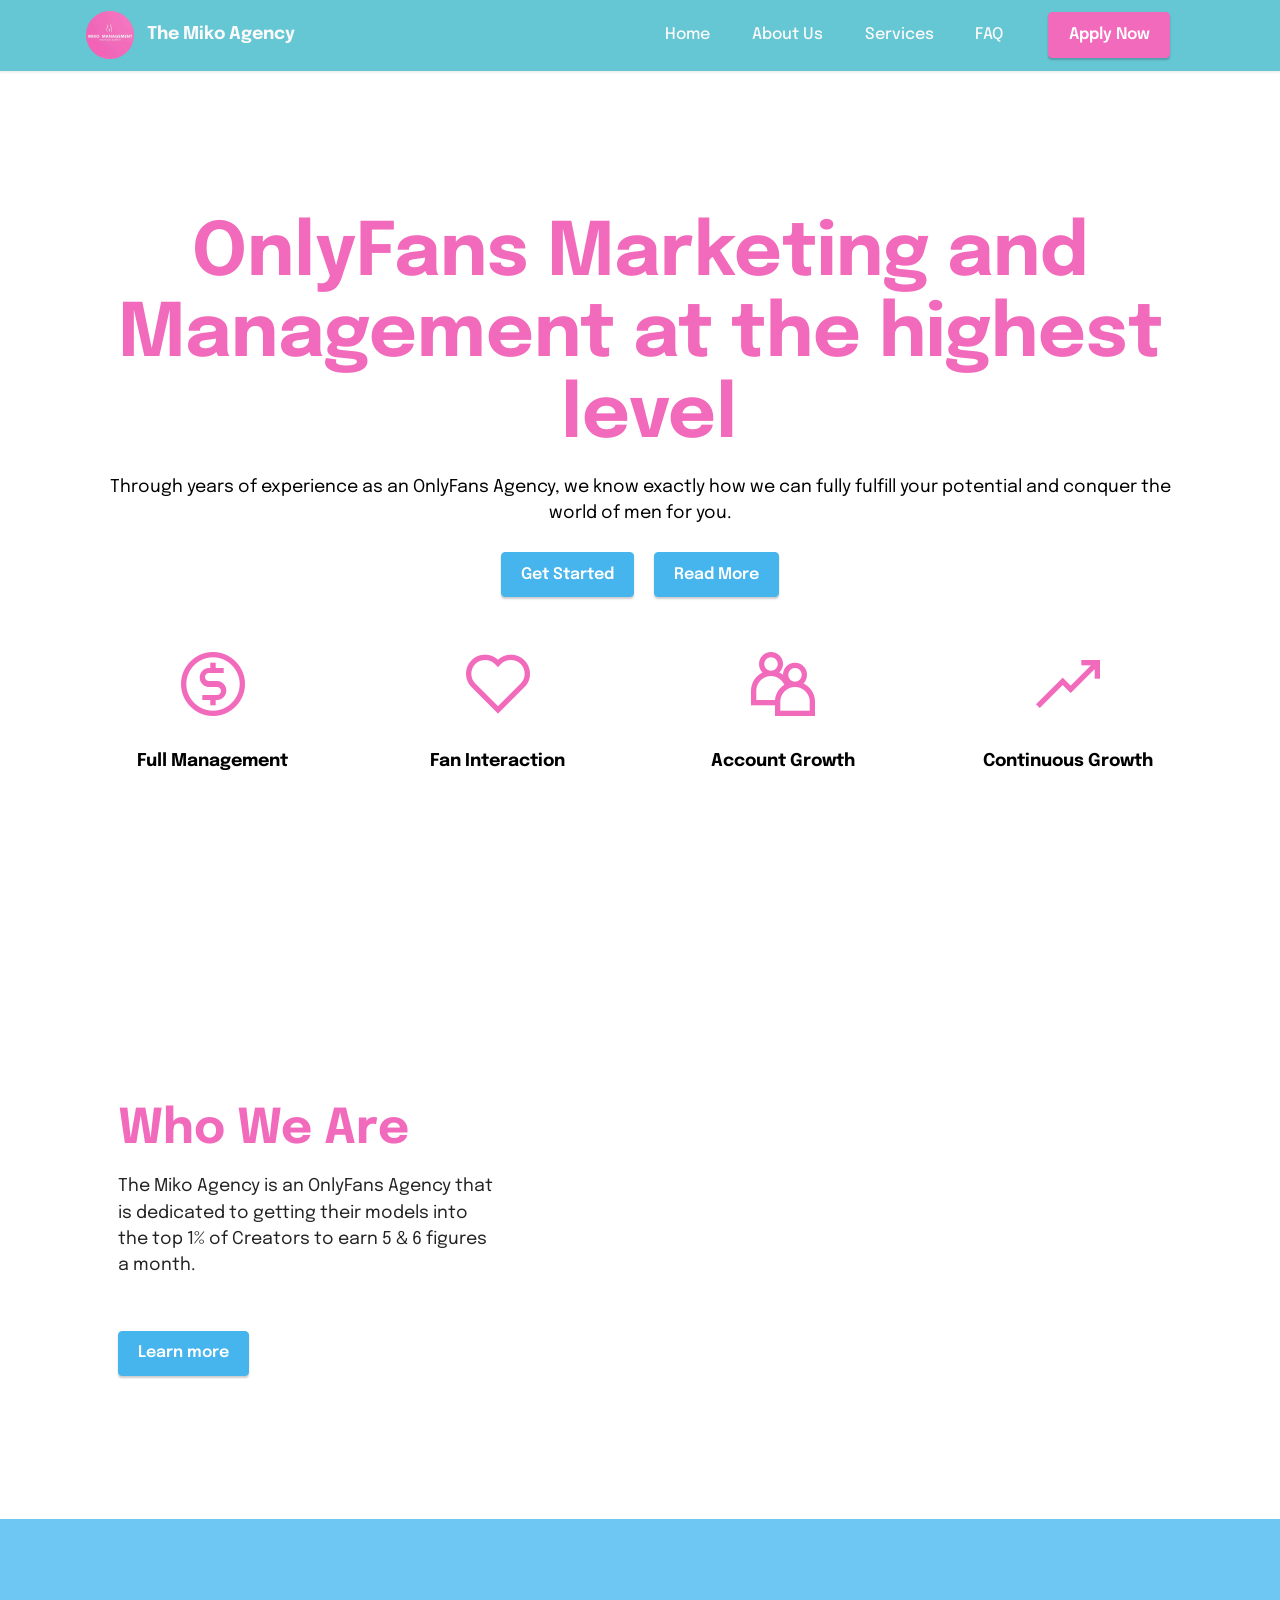
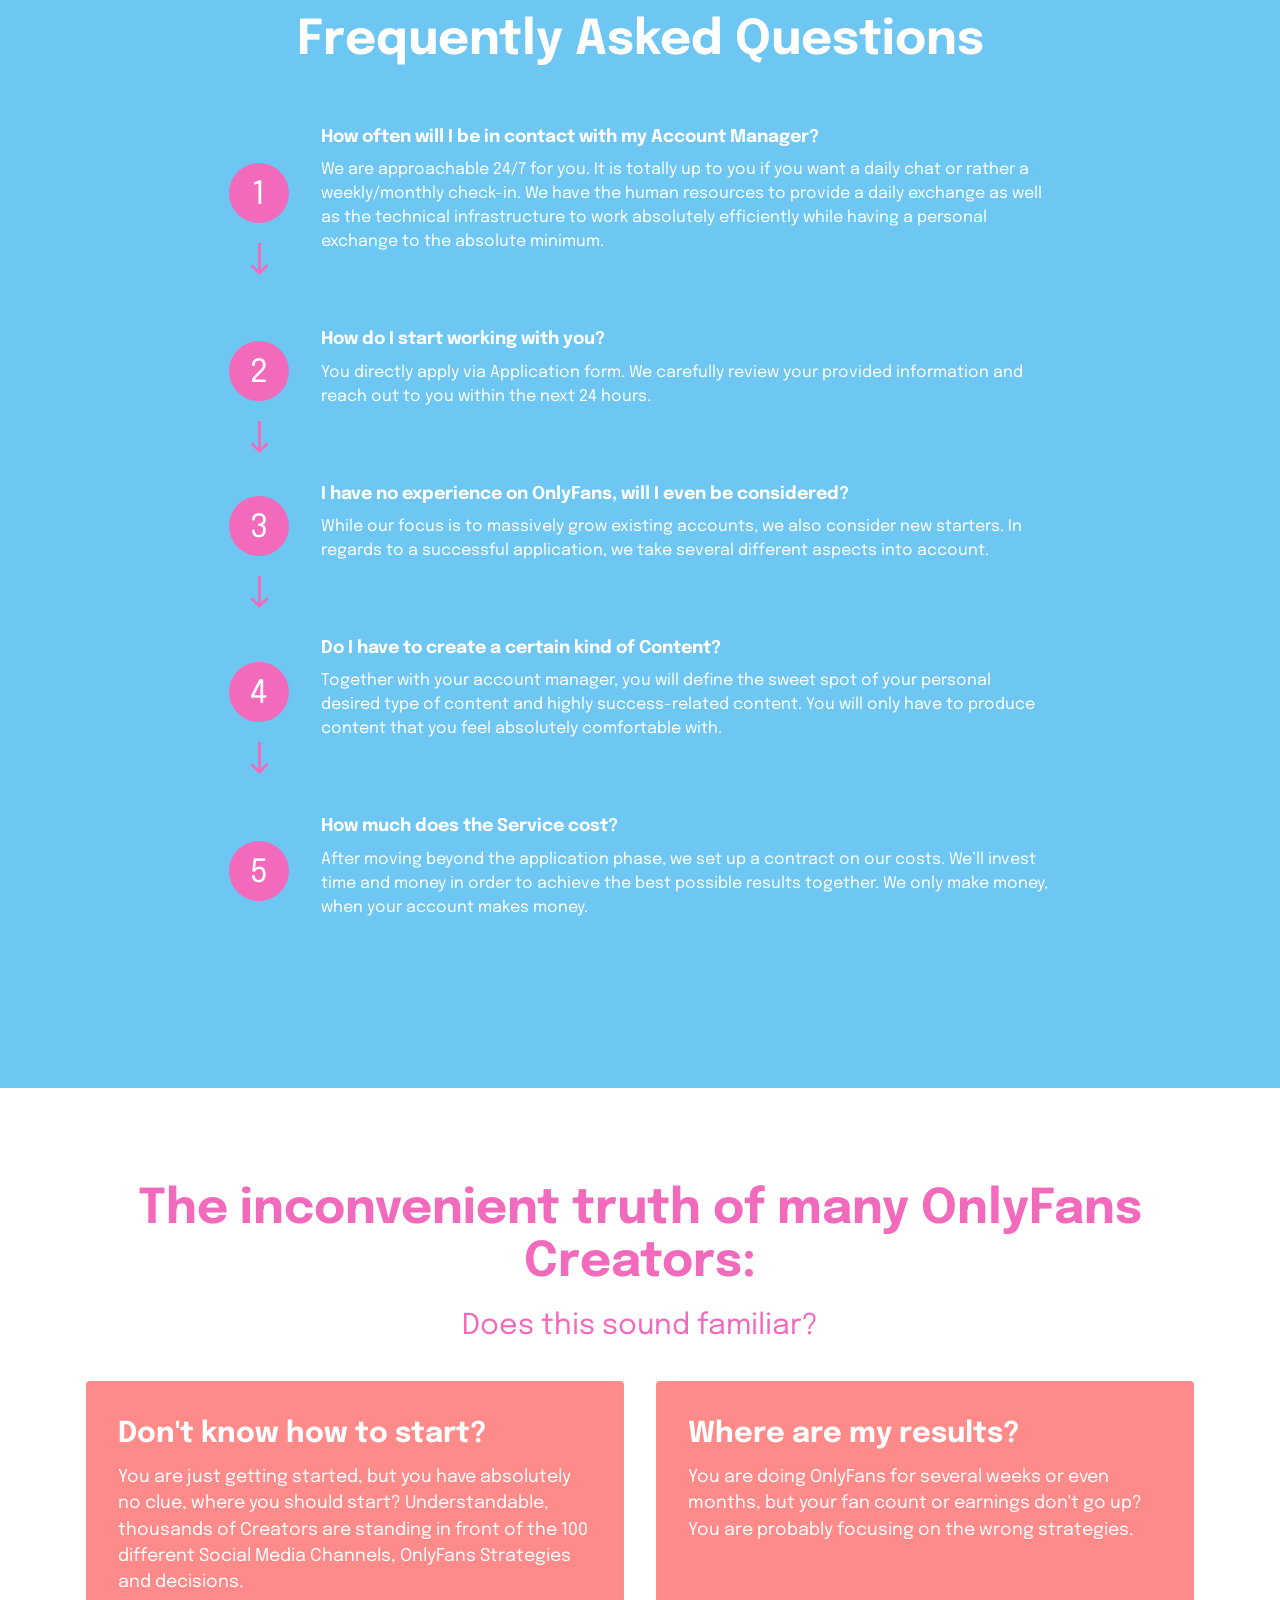
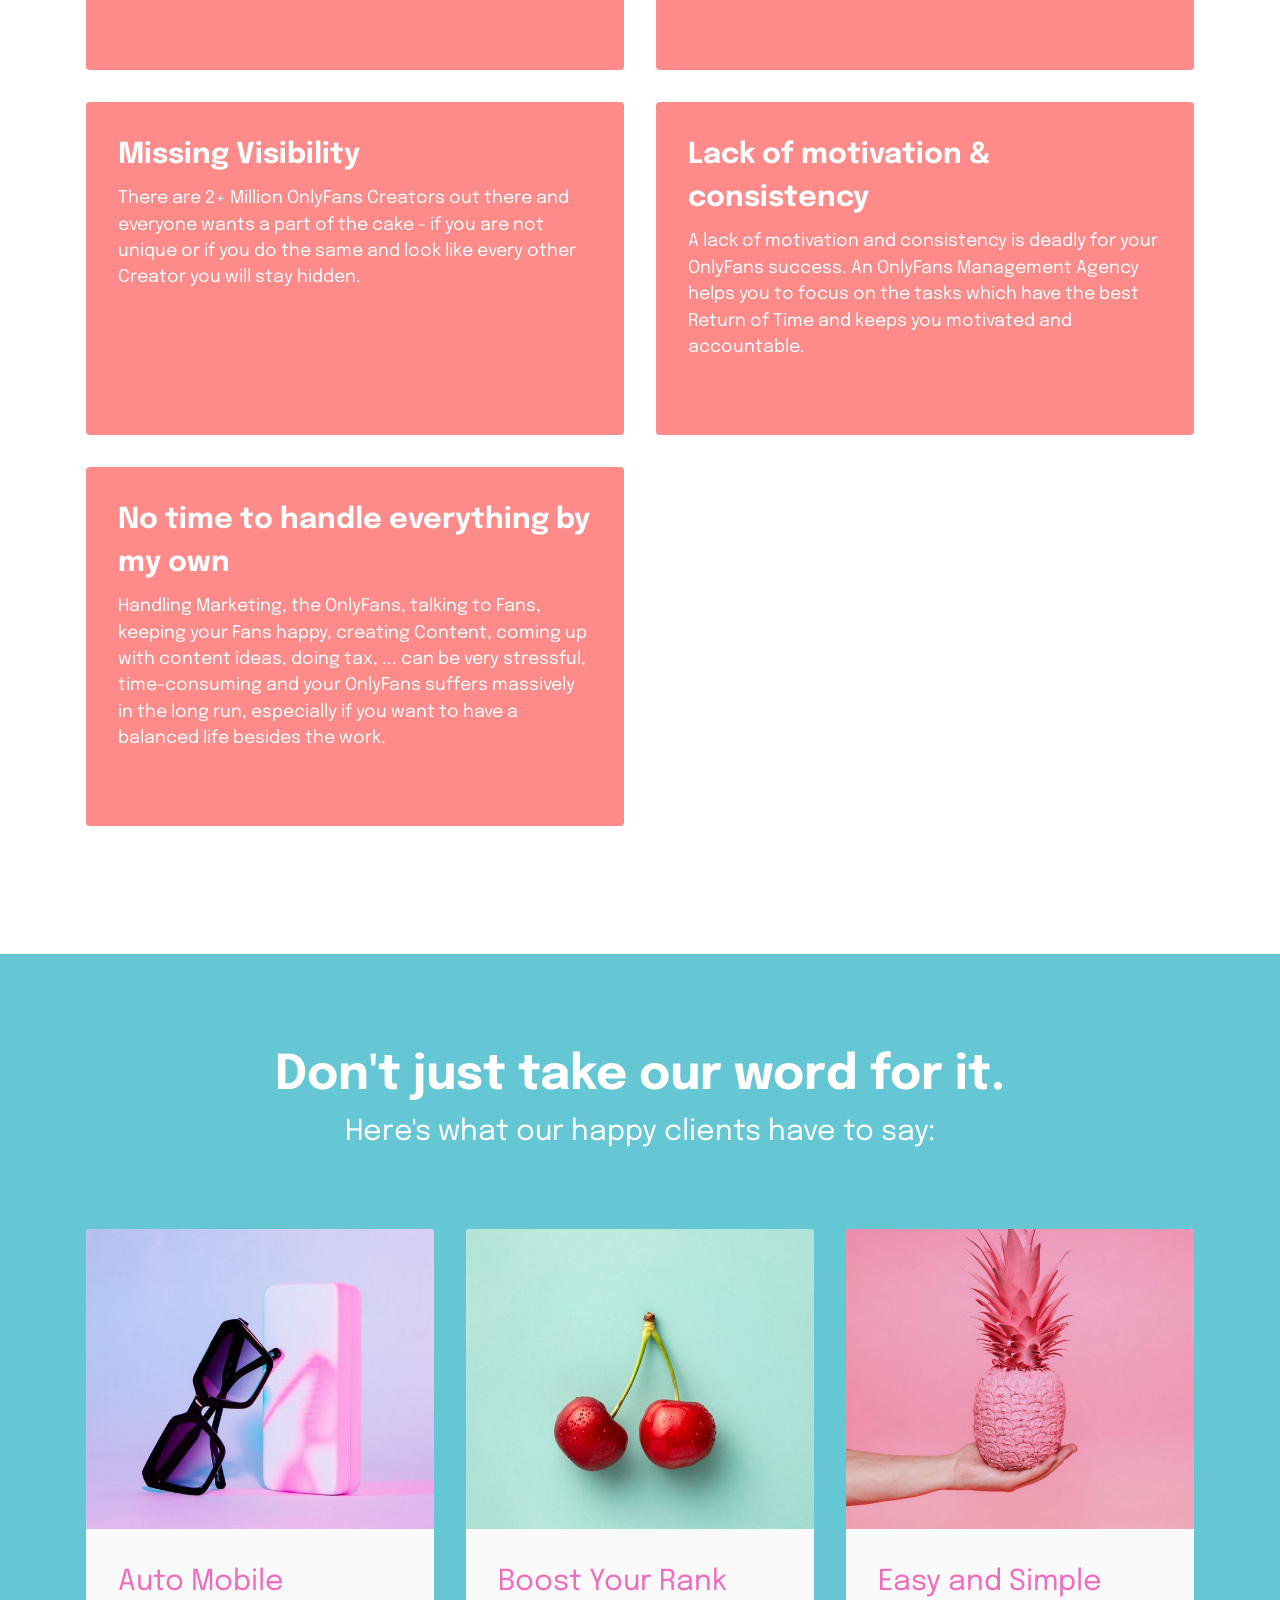
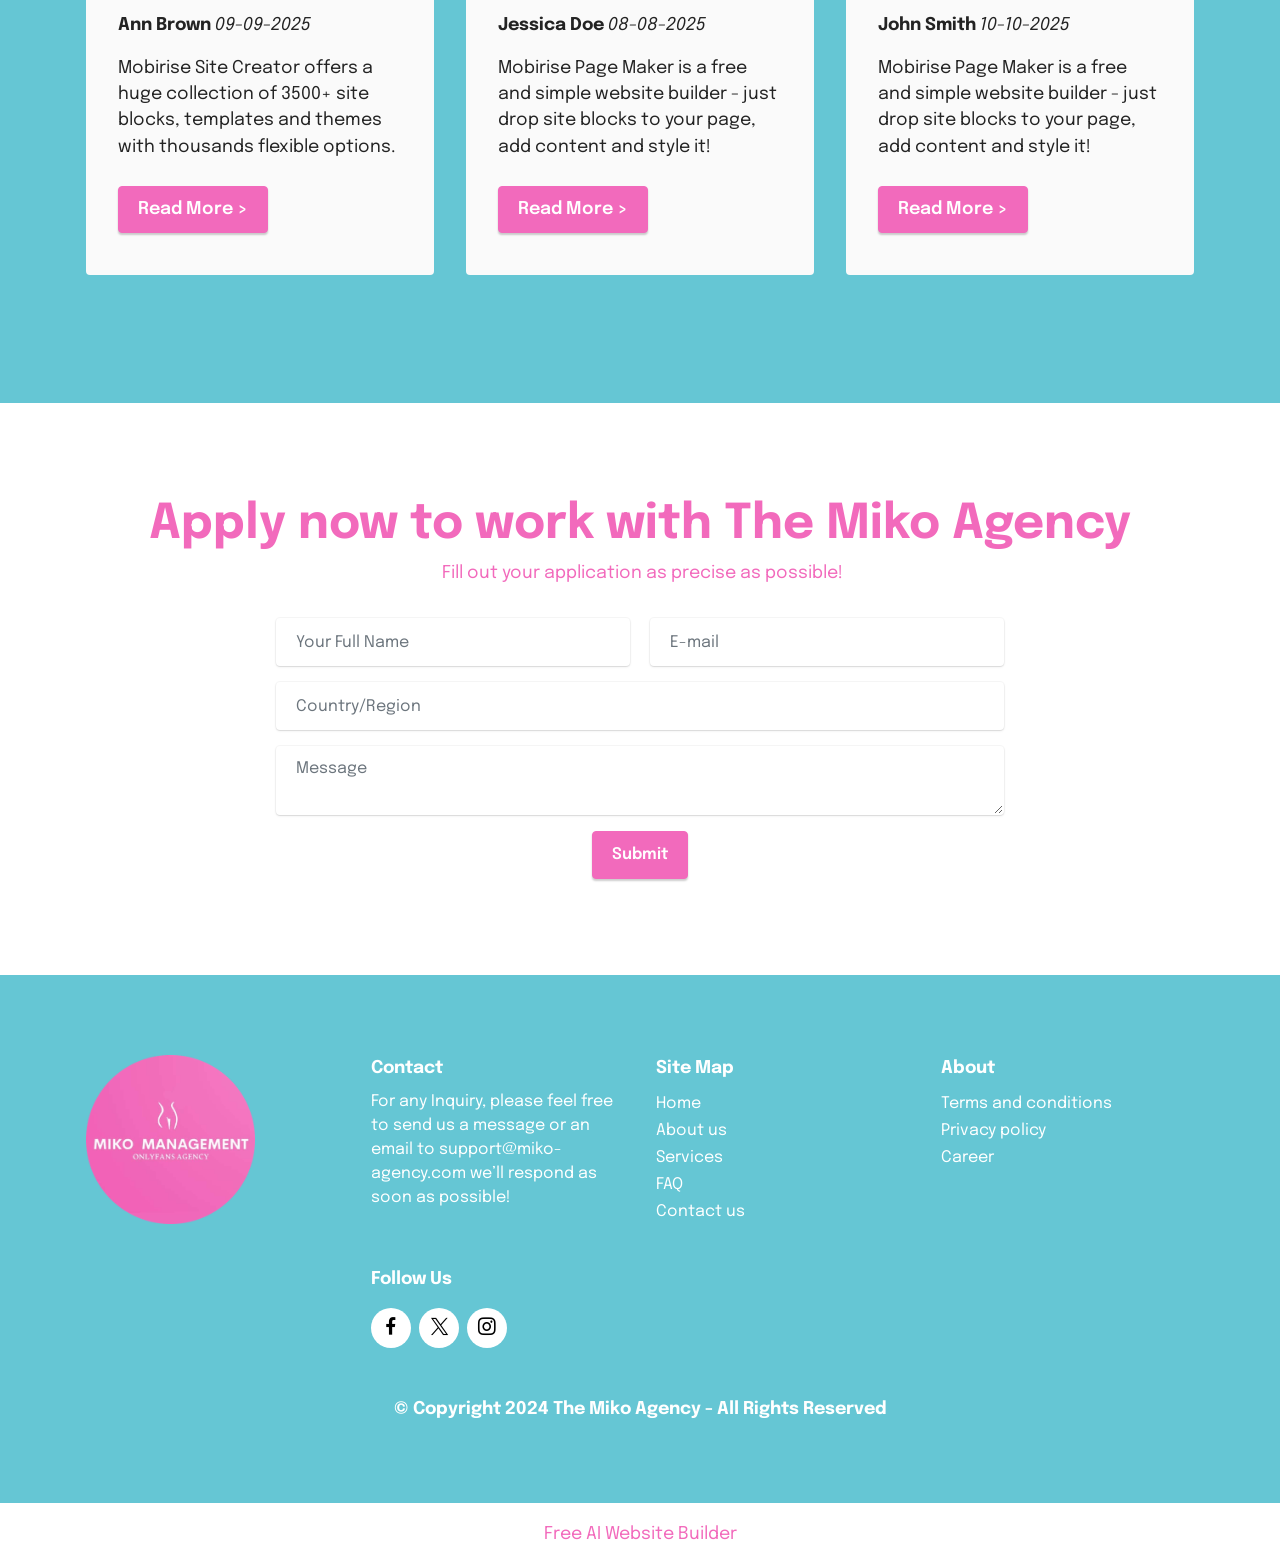
==== commit dc97ec1f: "Update index.html" ====
--- a/index.html
+++ b/index.html
@@ -20,7 +20,7 @@
   <link rel="stylesheet" href="assets/theme/css/style.css">
   <link rel="preload" href="https://fonts.googleapis.com/css?family=Epilogue:100,200,300,400,500,600,700,800,900,100i,200i,300i,400i,500i,600i,700i,800i,900i&display=swap" as="style" onload="this.onload=null;this.rel='stylesheet'">
   <noscript><link rel="stylesheet" href="https://fonts.googleapis.com/css?family=Epilogue:100,200,300,400,500,600,700,800,900,100i,200i,300i,400i,500i,600i,700i,800i,900i&display=swap"></noscript>
-  <link rel="preload" as="style" href="assets/mobirise/css/mbr-additional.css?v=evKRET"><link rel="stylesheet" href="assets/mobirise/css/mbr-additional.css?v=evKRET" type="text/css">
+  <link rel="preload" as="style" href="assets/mobirise/css/mbr-additional.css?v=UDsIIv"><link rel="stylesheet" href="assets/mobirise/css/mbr-additional.css?v=UDsIIv" type="text/css">
 
   
   
@@ -28,7 +28,7 @@
 </head>
 <body>
   
-  <section data-bs-version="5.1" class="menu menu1 cid-sFGzlAXw3z" once="menu" id="menu1-2">
+  <section data-bs-version="5.1" class="menu menu1 cid-ujzXHc0BXi" once="menu" id="menu1-u">
     
 
     <nav class="navbar navbar-dropdown navbar-expand-lg">
@@ -375,7 +375,7 @@
         </div>
         <div class="row justify-content-center mt-4">
             <div class="col-lg-8 mx-auto mbr-form" data-form-type="formoid">
-                <form action="https://mobirise.eu/" method="POST" class="mbr-form form-with-styler" data-form-title="Form Name"><input type="hidden" name="email" data-form-email="true" value="yxASJfKv7+BpkOCluhws0SATAbJNQuN4qqooh1zet6EHYzaA8yEV3iJkCPma7E9UaESBcpPR+GaKJlf9H1OfSw78pnLszkny/uDkeXlzsYI/Uu6XBnlSsy91cQ7YuQ+b">
+                <form action="https://mobirise.eu/" method="POST" class="mbr-form form-with-styler" data-form-title="Form Name"><input type="hidden" name="email" data-form-email="true" value="6HRL1ruZca9amsEFdesMYqYchIqqakLl+eYu9loXyUcTyL9yhZwVdwbT7Uw1Du+kuiRcHcdQWjcOCn6WCmexFpviOwG0Po0+g/k4Y4qGDus80Tf/LSOp+7UNcoGz0g3r">
                     <div class="row">
                         <div hidden="hidden" data-form-alert="" class="alert alert-success col-12">Thanks for filling out the form!</div>
                         <div hidden="hidden" data-form-alert-danger="" class="alert alert-danger col-12">
@@ -469,7 +469,7 @@
             </div>
         </div>
     </div>
-</section><section class="display-7" style="padding: 0;align-items: center;justify-content: center;flex-wrap: wrap;    align-content: center;display: flex;position: relative;height: 4rem;"><a href="https://mobiri.se/3315433" style="flex: 1 1;height: 4rem;position: absolute;width: 100%;z-index: 1;"><img alt="" style="height: 4rem;" src="[data-uri]"></a><p style="margin: 0;text-align: center;" class="display-7">&#8204;</p><a style="z-index:1" href="https://mobirise.com/drag-drop-website-builder.html">Drag & Drop Website Builder</a></section><script src="assets/bootstrap/js/bootstrap.bundle.min.js"></script>  <script src="assets/smoothscroll/smooth-scroll.js"></script>  <script src="assets/ytplayer/index.js"></script>  <script src="assets/dropdown/js/navbar-dropdown.js"></script>  <script src="assets/vimeoplayer/player.js"></script>  <script src="assets/theme/js/script.js"></script>  <script src="assets/formoid/formoid.min.js"></script>  
+</section><section class="display-7" style="padding: 0;align-items: center;justify-content: center;flex-wrap: wrap;    align-content: center;display: flex;position: relative;height: 4rem;"><a href="https://mobiri.se/3315433" style="flex: 1 1;height: 4rem;position: absolute;width: 100%;z-index: 1;"><img alt="" style="height: 4rem;" src="[data-uri]"></a><p style="margin: 0;text-align: center;" class="display-7">&#8204;</p><a style="z-index:1" href="https://mobirise.com/builder/ai-website-builder.html">Free AI Website Builder</a></section><script src="assets/bootstrap/js/bootstrap.bundle.min.js"></script>  <script src="assets/smoothscroll/smooth-scroll.js"></script>  <script src="assets/ytplayer/index.js"></script>  <script src="assets/vimeoplayer/player.js"></script>  <script src="assets/dropdown/js/navbar-dropdown.js"></script>  <script src="assets/theme/js/script.js"></script>  <script src="assets/formoid/formoid.min.js"></script>  
   
   
 </body>
--- a/assets/mobirise/css/mbr-additional.css
+++ b/assets/mobirise/css/mbr-additional.css
@@ -35,11 +35,11 @@
 }
 .display-7 {
   font-family: 'Epilogue', sans-serif;
-  font-size: 1rem;
+  font-size: 1.1rem;
   line-height: 1.5;
 }
 .display-7 > .mbr-iconfont {
-  font-size: 1.25rem;
+  font-size: 1.375rem;
 }
 /* ---- Fluid typography for mobile devices ---- */
 /* 1.4 - font scale ratio ( bootstrap == 1.42857 ) */
@@ -73,9 +73,9 @@
     line-height: calc( 1.4 * (1.28rem + (1.8 - 1.28) * ((100vw - 20rem) / (48 - 20))));
   }
   .display-7 {
-    font-size: 0.8rem;
-    font-size: calc( 1rem + (1 - 1) * ((100vw - 20rem) / (48 - 20)));
-    line-height: calc( 1.4 * (1rem + (1 - 1) * ((100vw - 20rem) / (48 - 20))));
+    font-size: 0.88rem;
+    font-size: calc( 1.0350000000000001rem + (1.1 - 1.0350000000000001) * ((100vw - 20rem) / (48 - 20)));
+    line-height: calc( 1.4 * (1.0350000000000001rem + (1.1 - 1.0350000000000001) * ((100vw - 20rem) / (48 - 20))));
   }
 }
 /* Buttons */
@@ -682,10 +682,429 @@
 a {
   transition: color 0.6s;
 }
-.cid-sFGzlAXw3z .navbar-dropdown {
+.cid-ujtuPsztgK {
+  background-color: #ffffff;
+}
+.cid-ujtuPsztgK .mbr-fallback-image.disabled {
+  display: none;
+}
+.cid-ujtuPsztgK .mbr-fallback-image {
+  display: block;
+  background-size: cover;
+  background-position: center center;
+  width: 100%;
+  height: 100%;
+  position: absolute;
+  top: 0;
+}
+.cid-ujtuPsztgK .icons-media-container {
+  display: flex;
+  -webkit-justify-content: center;
+  justify-content: center;
+  -webkit-flex-direction: row;
+  flex-direction: row;
+  -webkit-flex-wrap: wrap;
+  flex-wrap: wrap;
+  padding-top: 4rem;
+}
+.cid-ujtuPsztgK .icons-media-container .mbr-iconfont {
+  font-size: 96px;
+  color: #ffffff;
+}
+.cid-ujtuPsztgK .icons-media-container .icon-block {
+  padding-bottom: 1rem;
+}
+.cid-ujtuPsztgK .mbr-text {
+  color: #ffffff;
+}
+.cid-ujtuPsztgK .card {
+  padding-bottom: 1.5rem;
+}
+.cid-ujtuPsztgK .item-wrapper {
+  min-height: 220px;
+  transition: all 0.3s;
+  border-radius: 4px;
+  padding: 1rem;
+  display: flex;
+  justify-content: center;
+  align-items: center;
+}
+.cid-ujtuPsztgK .item-wrapper .mbr-iconfont {
+  display: block;
+  font-size: 4rem;
+  color: #ffffff;
+  margin-bottom: 2rem;
+}
+.cid-ujtuPsztgK .item-wrapper .card-title {
+  color: #ffffff;
+}
+.cid-ujtuPsztgK H1 {
+  color: #f26abc;
+}
+.cid-ujtuPsztgK .mbr-text,
+.cid-ujtuPsztgK .mbr-section-btn {
+  color: #000000;
+}
+.cid-ujtuPsztgK .item-wrapper .card-title,
+.cid-ujtuPsztgK .card-box {
+  color: #000000;
+}
+.cid-ujcFEGib7o {
+  padding-top: 6rem;
+  padding-bottom: 6rem;
+  background-color: #ffffff;
+}
+.cid-ujcFEGib7o .mbr-fallback-image.disabled {
+  display: none;
+}
+.cid-ujcFEGib7o .mbr-fallback-image {
+  display: block;
+  background-size: cover;
+  background-position: center center;
+  width: 100%;
+  height: 100%;
+  position: absolute;
+  top: 0;
+}
+@media (max-width: 767px) {
+  .cid-ujcFEGib7o .row {
+    flex-direction: column-reverse;
+  }
+  .cid-ujcFEGib7o .mbr-figure {
+    margin-bottom: 1.5rem;
+  }
+}
+.cid-ujcFEGib7o .row {
+  align-items: center;
+}
+@media (min-width: 992px) {
+  .cid-ujcFEGib7o .text-wrapper {
+    padding: 0 2rem;
+  }
+}
+.cid-ujcFEGib7o .media-content,
+.cid-ujcFEGib7o .mbr-figure {
+  align-self: center;
+}
+.cid-ujcFEGib7o .mbr-figure iframe {
+  width: 100%;
+}
+.cid-ujcFEGib7o .mbr-section-title {
+  color: #f26abc;
+}
+.cid-ujtxGXaP5p {
+  padding-top: 6rem;
+  padding-bottom: 6rem;
+  background-color: #6ec7f2;
+}
+.cid-ujtxGXaP5p .item {
+  display: flex;
+  align-items: center;
+  margin-bottom: 2rem;
+}
+@media (min-width: 991px) {
+  .cid-ujtxGXaP5p .item {
+    margin-bottom: 4rem;
+  }
+}
+.cid-ujtxGXaP5p .item:last-child .icon-box:before {
+  display: none;
+}
+.cid-ujtxGXaP5p .item.last .icon-box:before {
+  display: none;
+}
+.cid-ujtxGXaP5p .step-number {
+  padding-top: 6px;
+}
+.cid-ujtxGXaP5p .icon-box {
+  background: #f26abc;
+  width: 60px;
+  min-width: 60px;
+  height: 60px;
+  border-radius: 50%;
+  margin-right: 2rem;
+  display: flex;
+  justify-content: center;
+  align-items: center;
+  position: relative;
+}
+@media (max-width: 768px) {
+  .cid-ujtxGXaP5p .icon-box {
+    margin-right: 1rem;
+  }
+}
+.cid-ujtxGXaP5p .icon-box::before {
+  content: "\e925";
+  font-family: Moririse2 !important;
+  position: absolute;
+  font-size: 32px;
+  left: 50%;
+  top: 120%;
+  color: #f26abc;
+  transform: translate(-50%, 0);
+}
+.cid-ujtxGXaP5p span {
+  font-size: 2rem;
+  color: #ffffff;
+}
+@media (max-width: 991px) {
+  .cid-ujtxGXaP5p .card {
+    margin-bottom: 2rem;
+  }
+  .cid-ujtxGXaP5p .card-wrapper {
+    margin-bottom: 2rem;
+  }
+  .cid-ujtxGXaP5p .icon-box::before {
+    top: 141%;
+  }
+}
+@media (max-width: 768px) {
+  .cid-ujtxGXaP5p .icon-box::before {
+    top: 114%;
+  }
+}
+.cid-ujtxGXaP5p .card-title,
+.cid-ujtxGXaP5p .card-box {
+  color: #ffffff;
+}
+.cid-ujtxGXaP5p .icon-text {
+  color: #ffffff;
+}
+.cid-ujtxGXaP5p .mbr-text,
+.cid-ujtxGXaP5p .mbr-section-btn {
+  color: #000000;
+}
+.cid-ujnOFfaL3t {
+  padding-top: 6rem;
+  padding-bottom: 6rem;
+  background-color: #ffffff;
+}
+.cid-ujnOFfaL3t .mbr-fallback-image.disabled {
+  display: none;
+}
+.cid-ujnOFfaL3t .mbr-fallback-image {
+  display: block;
+  background-size: cover;
+  background-position: center center;
+  width: 100%;
+  height: 100%;
+  position: absolute;
+  top: 0;
+}
+.cid-ujnOFfaL3t .mbr-section-title,
+.cid-ujnOFfaL3t .mbr-section-subtitle {
+  text-align: center;
+}
+.cid-ujnOFfaL3t .cost {
+  word-break: normal;
+}
+.cid-ujnOFfaL3t .card-wrapper {
+  margin-bottom: 2rem;
+  border-radius: 4px;
+  background: #ff8a8a;
+}
+.cid-ujnOFfaL3t .card-wrapper .top-line {
+  display: flex;
+  justify-content: space-between;
+  align-items: center;
+}
+@media (min-width: 768px) {
+  .cid-ujnOFfaL3t .card-wrapper {
+    padding: 2rem;
+  }
+}
+@media (max-width: 767px) {
+  .cid-ujnOFfaL3t .card-wrapper {
+    padding: 1rem;
+  }
+}
+.cid-ujnOFfaL3t .mbr-section-title {
+  color: #f26abc;
+}
+.cid-ujnOFfaL3t .mbr-section-subtitle {
+  color: #f26abc;
+}
+.cid-ujnOFfaL3t .card-title {
+  color: #ffffff;
+}
+.cid-ujnOFfaL3t P {
+  color: #ffffff;
+}
+.cid-ujnRcDNJCY {
+  padding-top: 6rem;
+  padding-bottom: 6rem;
+  background-color: #65c6d4;
+}
+.cid-ujnRcDNJCY img,
+.cid-ujnRcDNJCY .item-img {
+  height: 100%;
+  height: 300px;
+  object-fit: cover;
+}
+.cid-ujnRcDNJCY .item:focus,
+.cid-ujnRcDNJCY span:focus {
+  outline: none;
+}
+.cid-ujnRcDNJCY .item {
+  cursor: pointer;
+  margin-bottom: 2rem;
+}
+.cid-ujnRcDNJCY .item-wrapper {
+  position: relative;
+  border-radius: 4px;
+  background: #fafafa;
+  height: 100%;
+  display: flex;
+  flex-flow: column nowrap;
+}
+@media (min-width: 992px) {
+  .cid-ujnRcDNJCY .item-wrapper .item-content {
+    padding: 2rem 2rem 0;
+  }
+  .cid-ujnRcDNJCY .item-wrapper .item-footer {
+    padding: 0 2rem 2rem;
+  }
+}
+@media (max-width: 991px) {
+  .cid-ujnRcDNJCY .item-wrapper .item-content {
+    padding: 1rem 1rem 0;
+  }
+  .cid-ujnRcDNJCY .item-wrapper .item-footer {
+    padding: 0 1rem 1rem;
+  }
+}
+.cid-ujnRcDNJCY .mbr-section-btn {
+  margin-top: auto !important;
+}
+.cid-ujnRcDNJCY .mbr-section-title {
+  color: #ffffff;
+}
+.cid-ujnRcDNJCY .mbr-text,
+.cid-ujnRcDNJCY .mbr-section-btn {
+  text-align: left;
+}
+.cid-ujnRcDNJCY .item-title {
+  text-align: left;
+}
+.cid-ujnRcDNJCY .item-subtitle {
+  text-align: left;
+  color: #232323;
+}
+.cid-ujnRcDNJCY .mbr-section-subtitle {
+  color: #ffffff;
+}
+.cid-ujoaJxrpaV {
+  padding-top: 6rem;
+  padding-bottom: 6rem;
+  background-color: #ffffff;
+}
+.cid-ujoaJxrpaV .mbr-overlay {
+  background-color: #ffffff;
+  opacity: 0.4;
+}
+.cid-ujoaJxrpaV form .mbr-section-btn {
+  text-align: center;
+  width: 100%;
+}
+.cid-ujoaJxrpaV form .mbr-section-btn .btn {
+  display: inline-flex;
+}
+@media (max-width: 991px) {
+  .cid-ujoaJxrpaV form .mbr-section-btn .btn {
+    width: 100%;
+  }
+}
+.cid-ujoaJxrpaV .mbr-section-title {
+  color: #f26abc;
+}
+.cid-ujoaJxrpaV .mbr-section-subtitle {
+  color: #f26abc;
+}
+.cid-ujnIpczBEh {
+  padding-top: 5rem;
+  padding-bottom: 5rem;
+  background-color: #65c6d4;
+}
+.cid-ujnIpczBEh .mbr-fallback-image.disabled {
+  display: none;
+}
+.cid-ujnIpczBEh .mbr-fallback-image {
+  display: block;
+  background-size: cover;
+  background-position: center center;
+  width: 100%;
+  height: 100%;
+  position: absolute;
+  top: 0;
+}
+.cid-ujnIpczBEh .media-wrap {
+  padding: 0;
+}
+@media (max-width: 991px) {
+  .cid-ujnIpczBEh .media-wrap {
+    margin-bottom: 1rem;
+  }
+}
+@media (max-width: 767px) {
+  .cid-ujnIpczBEh .row {
+    text-align: center;
+  }
+  .cid-ujnIpczBEh .row > div {
+    margin: auto;
+  }
+  .cid-ujnIpczBEh .social-row {
+    justify-content: center;
+  }
+}
+.cid-ujnIpczBEh .social-row {
+  display: flex;
+  flex-wrap: wrap;
+}
+.cid-ujnIpczBEh .list {
+  list-style: none;
+  padding-left: 0;
+  color: #ffffff;
+}
+@media (max-width: 991px) {
+  .cid-ujnIpczBEh .list {
+    margin-bottom: 2rem;
+  }
+}
+@media (min-width: 992px) {
+  .cid-ujnIpczBEh .list {
+    margin-bottom: 0rem;
+  }
+}
+.cid-ujnIpczBEh .mbr-text {
+  color: #ffffff;
+}
+.cid-ujnIpczBEh .soc-item {
+  display: flex;
+  align-items: center;
+  justify-content: center;
+  border-radius: 50%;
+  background-color: white;
+  margin-right: 0.5rem;
+  margin-bottom: 1rem;
+  padding: 0.5rem;
+  height: 2.5rem;
+  width: 2.5rem;
+}
+.cid-ujnIpczBEh .mbr-iconfont {
+  color: black;
+}
+@media (max-width: 991px) {
+  .cid-ujnIpczBEh div > *:last-child {
+    margin-top: 0 !important;
+  }
+}
+.cid-ujnIpczBEh H5 {
+  color: #ffffff;
+}
+.cid-ujzXHc0BXi .navbar-dropdown {
   position: relative !important;
 }
-.cid-sFGzlAXw3z .dropdown-item:before {
+.cid-ujzXHc0BXi .dropdown-item:before {
   font-family: Moririse2 !important;
   content: "\e966";
   display: inline-block;
@@ -702,121 +1121,121 @@
   transform: scale(0, 1);
   transition: all 0.25s ease-in-out;
 }
-.cid-sFGzlAXw3z .dropdown-menu {
+.cid-ujzXHc0BXi .dropdown-menu {
   padding: 0;
   border-radius: 4px;
   box-shadow: 0 1px 3px 0 rgba(0, 0, 0, 0.1);
 }
-.cid-sFGzlAXw3z .dropdown-item {
+.cid-ujzXHc0BXi .dropdown-item {
   border-bottom: 1px solid #e6e6e6;
 }
-.cid-sFGzlAXw3z .dropdown-item:hover,
-.cid-sFGzlAXw3z .dropdown-item:focus {
+.cid-ujzXHc0BXi .dropdown-item:hover,
+.cid-ujzXHc0BXi .dropdown-item:focus {
   background: #f26abc !important;
   color: white !important;
 }
-.cid-sFGzlAXw3z .dropdown-item:first-child {
+.cid-ujzXHc0BXi .dropdown-item:first-child {
   border-top-left-radius: 4px;
   border-top-right-radius: 4px;
 }
-.cid-sFGzlAXw3z .dropdown-item:last-child {
+.cid-ujzXHc0BXi .dropdown-item:last-child {
   border-bottom: none;
   border-bottom-left-radius: 4px;
   border-bottom-right-radius: 4px;
 }
-.cid-sFGzlAXw3z .nav-dropdown .link {
+.cid-ujzXHc0BXi .nav-dropdown .link {
   padding: 0 0.3em !important;
   margin: 0.667em 1em !important;
 }
-.cid-sFGzlAXw3z .nav-dropdown .link.dropdown-toggle::after {
+.cid-ujzXHc0BXi .nav-dropdown .link.dropdown-toggle::after {
   margin-left: 0.5rem;
   margin-top: 0.2rem;
 }
-.cid-sFGzlAXw3z .nav-link {
+.cid-ujzXHc0BXi .nav-link {
   position: relative;
 }
-.cid-sFGzlAXw3z .container {
+.cid-ujzXHc0BXi .container {
   display: flex;
   margin: auto;
 }
-.cid-sFGzlAXw3z .iconfont-wrapper {
+.cid-ujzXHc0BXi .iconfont-wrapper {
   color: #000000 !important;
   font-size: 1.5rem;
   padding-right: 0.5rem;
 }
-.cid-sFGzlAXw3z .dropdown-menu,
-.cid-sFGzlAXw3z .navbar.opened {
+.cid-ujzXHc0BXi .dropdown-menu,
+.cid-ujzXHc0BXi .navbar.opened {
   background: #65c6d4 !important;
 }
-.cid-sFGzlAXw3z .nav-item:focus,
-.cid-sFGzlAXw3z .nav-link:focus {
+.cid-ujzXHc0BXi .nav-item:focus,
+.cid-ujzXHc0BXi .nav-link:focus {
   outline: none;
 }
-.cid-sFGzlAXw3z .dropdown .dropdown-menu .dropdown-item {
+.cid-ujzXHc0BXi .dropdown .dropdown-menu .dropdown-item {
   width: auto;
   transition: all 0.25s ease-in-out;
 }
-.cid-sFGzlAXw3z .dropdown .dropdown-menu .dropdown-item::after {
+.cid-ujzXHc0BXi .dropdown .dropdown-menu .dropdown-item::after {
   right: 0.5rem;
 }
-.cid-sFGzlAXw3z .dropdown .dropdown-menu .dropdown-item .mbr-iconfont {
+.cid-ujzXHc0BXi .dropdown .dropdown-menu .dropdown-item .mbr-iconfont {
   margin-right: 0.5rem;
   vertical-align: sub;
 }
-.cid-sFGzlAXw3z .dropdown .dropdown-menu .dropdown-item .mbr-iconfont:before {
+.cid-ujzXHc0BXi .dropdown .dropdown-menu .dropdown-item .mbr-iconfont:before {
   display: inline-block;
   transform: scale(1, 1);
   transition: all 0.25s ease-in-out;
 }
-.cid-sFGzlAXw3z .collapsed .dropdown-menu .dropdown-item:before {
+.cid-ujzXHc0BXi .collapsed .dropdown-menu .dropdown-item:before {
   display: none;
 }
-.cid-sFGzlAXw3z .collapsed .dropdown .dropdown-menu .dropdown-item {
+.cid-ujzXHc0BXi .collapsed .dropdown .dropdown-menu .dropdown-item {
   padding: 0.235em 1.5em 0.235em 1.5em !important;
   transition: none;
   margin: 0 !important;
 }
-.cid-sFGzlAXw3z .navbar {
+.cid-ujzXHc0BXi .navbar {
   min-height: 70px;
   transition: all 0.3s;
   border-bottom: 1px solid transparent;
   box-shadow: 0 1px 3px 0 rgba(0, 0, 0, 0.1);
   background: #65c6d4;
 }
-.cid-sFGzlAXw3z .navbar.opened {
+.cid-ujzXHc0BXi .navbar.opened {
   transition: all 0.3s;
 }
-.cid-sFGzlAXw3z .navbar .dropdown-item {
+.cid-ujzXHc0BXi .navbar .dropdown-item {
   padding: 0.5rem 1.8rem;
 }
-.cid-sFGzlAXw3z .navbar .navbar-logo img {
+.cid-ujzXHc0BXi .navbar .navbar-logo img {
   width: auto;
 }
-.cid-sFGzlAXw3z .navbar .navbar-collapse {
+.cid-ujzXHc0BXi .navbar .navbar-collapse {
   justify-content: flex-end;
   z-index: 1;
 }
-.cid-sFGzlAXw3z .navbar.collapsed {
+.cid-ujzXHc0BXi .navbar.collapsed {
   justify-content: center;
 }
-.cid-sFGzlAXw3z .navbar.collapsed .nav-item .nav-link::before {
+.cid-ujzXHc0BXi .navbar.collapsed .nav-item .nav-link::before {
   display: none;
 }
-.cid-sFGzlAXw3z .navbar.collapsed.opened .dropdown-menu {
+.cid-ujzXHc0BXi .navbar.collapsed.opened .dropdown-menu {
   top: 0;
 }
 @media (min-width: 992px) {
-  .cid-sFGzlAXw3z .navbar.collapsed.opened:not(.navbar-short) .navbar-collapse {
+  .cid-ujzXHc0BXi .navbar.collapsed.opened:not(.navbar-short) .navbar-collapse {
     max-height: calc(98.5vh - 3rem);
   }
 }
-.cid-sFGzlAXw3z .navbar.collapsed .dropdown-menu .dropdown-submenu {
+.cid-ujzXHc0BXi .navbar.collapsed .dropdown-menu .dropdown-submenu {
   left: 0 !important;
 }
-.cid-sFGzlAXw3z .navbar.collapsed .dropdown-menu .dropdown-item:after {
+.cid-ujzXHc0BXi .navbar.collapsed .dropdown-menu .dropdown-item:after {
   right: auto;
 }
-.cid-sFGzlAXw3z .navbar.collapsed .dropdown-menu .dropdown-toggle[data-toggle="dropdown-submenu"]:after {
+.cid-ujzXHc0BXi .navbar.collapsed .dropdown-menu .dropdown-toggle[data-toggle="dropdown-submenu"]:after {
   margin-left: 0.5rem;
   margin-top: 0.2rem;
   border-top: 0.35em solid;
@@ -825,33 +1244,33 @@
   border-bottom: 0;
   top: 41%;
 }
-.cid-sFGzlAXw3z .navbar.collapsed ul.navbar-nav li {
+.cid-ujzXHc0BXi .navbar.collapsed ul.navbar-nav li {
   margin: auto;
 }
-.cid-sFGzlAXw3z .navbar.collapsed .dropdown-menu .dropdown-item {
+.cid-ujzXHc0BXi .navbar.collapsed .dropdown-menu .dropdown-item {
   padding: 0.25rem 1.5rem;
   text-align: center;
 }
-.cid-sFGzlAXw3z .navbar.collapsed .icons-menu {
+.cid-ujzXHc0BXi .navbar.collapsed .icons-menu {
   padding-left: 0;
   padding-right: 0;
   padding-top: 0.5rem;
   padding-bottom: 0.5rem;
 }
 @media (max-width: 991px) {
-  .cid-sFGzlAXw3z .navbar .nav-item .nav-link::before {
+  .cid-ujzXHc0BXi .navbar .nav-item .nav-link::before {
     display: none;
   }
-  .cid-sFGzlAXw3z .navbar.opened .dropdown-menu {
+  .cid-ujzXHc0BXi .navbar.opened .dropdown-menu {
     top: 0;
   }
-  .cid-sFGzlAXw3z .navbar .dropdown-menu .dropdown-submenu {
+  .cid-ujzXHc0BXi .navbar .dropdown-menu .dropdown-submenu {
     left: 0 !important;
   }
-  .cid-sFGzlAXw3z .navbar .dropdown-menu .dropdown-item:after {
+  .cid-ujzXHc0BXi .navbar .dropdown-menu .dropdown-item:after {
     right: auto;
   }
-  .cid-sFGzlAXw3z .navbar .dropdown-menu .dropdown-toggle[data-toggle="dropdown-submenu"]:after {
+  .cid-ujzXHc0BXi .navbar .dropdown-menu .dropdown-toggle[data-toggle="dropdown-submenu"]:after {
     margin-left: 0.5rem;
     margin-top: 0.2rem;
     border-top: 0.35em solid;
@@ -860,42 +1279,42 @@
     border-bottom: 0;
     top: 40%;
   }
-  .cid-sFGzlAXw3z .navbar .navbar-logo img {
+  .cid-ujzXHc0BXi .navbar .navbar-logo img {
     height: 3rem !important;
   }
-  .cid-sFGzlAXw3z .navbar ul.navbar-nav li {
+  .cid-ujzXHc0BXi .navbar ul.navbar-nav li {
     margin: auto;
   }
-  .cid-sFGzlAXw3z .navbar .dropdown-menu .dropdown-item {
+  .cid-ujzXHc0BXi .navbar .dropdown-menu .dropdown-item {
     padding: 0.25rem 1.5rem !important;
     text-align: center;
   }
-  .cid-sFGzlAXw3z .navbar .navbar-brand {
+  .cid-ujzXHc0BXi .navbar .navbar-brand {
     flex-shrink: initial;
     flex-basis: auto;
     word-break: break-word;
     padding-right: 2rem;
   }
-  .cid-sFGzlAXw3z .navbar .navbar-toggler {
+  .cid-ujzXHc0BXi .navbar .navbar-toggler {
     flex-basis: auto;
   }
-  .cid-sFGzlAXw3z .navbar .icons-menu {
+  .cid-ujzXHc0BXi .navbar .icons-menu {
     padding-left: 0;
     padding-top: 0.5rem;
     padding-bottom: 0.5rem;
   }
 }
-.cid-sFGzlAXw3z .navbar.navbar-short {
+.cid-ujzXHc0BXi .navbar.navbar-short {
   min-height: 60px;
 }
-.cid-sFGzlAXw3z .navbar.navbar-short .navbar-logo img {
+.cid-ujzXHc0BXi .navbar.navbar-short .navbar-logo img {
   height: 2.5rem !important;
 }
-.cid-sFGzlAXw3z .navbar.navbar-short .navbar-brand {
+.cid-ujzXHc0BXi .navbar.navbar-short .navbar-brand {
   min-height: 60px;
   padding: 0;
 }
-.cid-sFGzlAXw3z .navbar-brand {
+.cid-ujzXHc0BXi .navbar-brand {
   min-height: 70px;
   flex-shrink: 0;
   align-items: center;
@@ -905,44 +1324,44 @@
   word-break: break-word;
   z-index: 1;
 }
-.cid-sFGzlAXw3z .navbar-brand .navbar-caption {
+.cid-ujzXHc0BXi .navbar-brand .navbar-caption {
   line-height: inherit !important;
 }
-.cid-sFGzlAXw3z .navbar-brand .navbar-logo a {
+.cid-ujzXHc0BXi .navbar-brand .navbar-logo a {
   outline: none;
 }
-.cid-sFGzlAXw3z .dropdown-item.active,
-.cid-sFGzlAXw3z .dropdown-item:active {
+.cid-ujzXHc0BXi .dropdown-item.active,
+.cid-ujzXHc0BXi .dropdown-item:active {
   background-color: transparent;
 }
-.cid-sFGzlAXw3z .navbar-expand-lg .navbar-nav .nav-link {
+.cid-ujzXHc0BXi .navbar-expand-lg .navbar-nav .nav-link {
   padding: 0;
 }
-.cid-sFGzlAXw3z .nav-dropdown .link.dropdown-toggle {
+.cid-ujzXHc0BXi .nav-dropdown .link.dropdown-toggle {
   margin-right: 1.667em;
 }
-.cid-sFGzlAXw3z .nav-dropdown .link.dropdown-toggle[aria-expanded="true"] {
+.cid-ujzXHc0BXi .nav-dropdown .link.dropdown-toggle[aria-expanded="true"] {
   margin-right: 0;
   padding: 0.667em 1.667em;
 }
-.cid-sFGzlAXw3z .navbar.navbar-expand-lg .dropdown .dropdown-menu {
+.cid-ujzXHc0BXi .navbar.navbar-expand-lg .dropdown .dropdown-menu {
   background: #65c6d4;
 }
-.cid-sFGzlAXw3z .navbar.navbar-expand-lg .dropdown .dropdown-menu .dropdown-submenu {
+.cid-ujzXHc0BXi .navbar.navbar-expand-lg .dropdown .dropdown-menu .dropdown-submenu {
   margin: 0;
   left: 100%;
 }
-.cid-sFGzlAXw3z .navbar .dropdown.open > .dropdown-menu {
+.cid-ujzXHc0BXi .navbar .dropdown.open > .dropdown-menu {
   display: block;
 }
-.cid-sFGzlAXw3z ul.navbar-nav {
+.cid-ujzXHc0BXi ul.navbar-nav {
   flex-wrap: wrap;
 }
-.cid-sFGzlAXw3z .navbar-buttons {
+.cid-ujzXHc0BXi .navbar-buttons {
   text-align: center;
   min-width: 170px;
 }
-.cid-sFGzlAXw3z button.navbar-toggler {
+.cid-ujzXHc0BXi button.navbar-toggler {
   outline: none;
   width: 31px;
   height: 20px;
@@ -951,7 +1370,7 @@
   position: relative;
   align-self: center;
 }
-.cid-sFGzlAXw3z button.navbar-toggler .hamburger span {
+.cid-ujzXHc0BXi button.navbar-toggler .hamburger span {
   position: absolute;
   right: 0;
   width: 30px;
@@ -959,53 +1378,53 @@
   border-right: 5px;
   background-color: #ffffff;
 }
-.cid-sFGzlAXw3z button.navbar-toggler .hamburger span:nth-child(1) {
+.cid-ujzXHc0BXi button.navbar-toggler .hamburger span:nth-child(1) {
   top: 0;
   transition: all 0.2s;
 }
-.cid-sFGzlAXw3z button.navbar-toggler .hamburger span:nth-child(2) {
+.cid-ujzXHc0BXi button.navbar-toggler .hamburger span:nth-child(2) {
   top: 8px;
   transition: all 0.15s;
 }
-.cid-sFGzlAXw3z button.navbar-toggler .hamburger span:nth-child(3) {
+.cid-ujzXHc0BXi button.navbar-toggler .hamburger span:nth-child(3) {
   top: 8px;
   transition: all 0.15s;
 }
-.cid-sFGzlAXw3z button.navbar-toggler .hamburger span:nth-child(4) {
+.cid-ujzXHc0BXi button.navbar-toggler .hamburger span:nth-child(4) {
   top: 16px;
   transition: all 0.2s;
 }
-.cid-sFGzlAXw3z nav.opened .hamburger span:nth-child(1) {
+.cid-ujzXHc0BXi nav.opened .hamburger span:nth-child(1) {
   top: 8px;
   width: 0;
   opacity: 0;
   right: 50%;
   transition: all 0.2s;
 }
-.cid-sFGzlAXw3z nav.opened .hamburger span:nth-child(2) {
+.cid-ujzXHc0BXi nav.opened .hamburger span:nth-child(2) {
   transform: rotate(45deg);
   transition: all 0.25s;
 }
-.cid-sFGzlAXw3z nav.opened .hamburger span:nth-child(3) {
+.cid-ujzXHc0BXi nav.opened .hamburger span:nth-child(3) {
   transform: rotate(-45deg);
   transition: all 0.25s;
 }
-.cid-sFGzlAXw3z nav.opened .hamburger span:nth-child(4) {
+.cid-ujzXHc0BXi nav.opened .hamburger span:nth-child(4) {
   top: 8px;
   width: 0;
   opacity: 0;
   right: 50%;
   transition: all 0.2s;
 }
-.cid-sFGzlAXw3z .navbar-dropdown {
+.cid-ujzXHc0BXi .navbar-dropdown {
   padding: 0 1rem;
 }
-.cid-sFGzlAXw3z a.nav-link {
+.cid-ujzXHc0BXi a.nav-link {
   display: flex;
   align-items: center;
   justify-content: center;
 }
-.cid-sFGzlAXw3z .icons-menu {
+.cid-ujzXHc0BXi .icons-menu {
   flex-wrap: nowrap;
   display: flex;
   justify-content: center;
@@ -1015,25 +1434,27 @@
   text-align: center;
 }
 @media screen and (-ms-high-contrast: active), (-ms-high-contrast: none) {
-  .cid-sFGzlAXw3z .navbar {
+  .cid-ujzXHc0BXi .navbar {
     height: 70px;
   }
-  .cid-sFGzlAXw3z .navbar.opened {
+  .cid-ujzXHc0BXi .navbar.opened {
     height: auto;
   }
-  .cid-sFGzlAXw3z .nav-item .nav-link:hover::before {
+  .cid-ujzXHc0BXi .nav-item .nav-link:hover::before {
     width: 175%;
     max-width: calc(100% + 2rem);
     left: -1rem;
   }
 }
-.cid-ujtuPsztgK {
+.cid-ujtSoOf9xh {
+  padding-top: 6rem;
+  padding-bottom: 6rem;
   background-color: #ffffff;
 }
-.cid-ujtuPsztgK .mbr-fallback-image.disabled {
+.cid-ujtSoOf9xh .mbr-fallback-image.disabled {
   display: none;
 }
-.cid-ujtuPsztgK .mbr-fallback-image {
+.cid-ujtSoOf9xh .mbr-fallback-image {
   display: block;
   background-size: cover;
   background-position: center center;
@@ -1042,67 +1463,91 @@
   position: absolute;
   top: 0;
 }
-.cid-ujtuPsztgK .icons-media-container {
-  display: flex;
-  -webkit-justify-content: center;
-  justify-content: center;
-  -webkit-flex-direction: row;
-  flex-direction: row;
-  -webkit-flex-wrap: wrap;
-  flex-wrap: wrap;
-  padding-top: 4rem;
-}
-.cid-ujtuPsztgK .icons-media-container .mbr-iconfont {
-  font-size: 96px;
-  color: #ffffff;
-}
-.cid-ujtuPsztgK .icons-media-container .icon-block {
-  padding-bottom: 1rem;
-}
-.cid-ujtuPsztgK .mbr-text {
-  color: #ffffff;
-}
-.cid-ujtuPsztgK .card {
-  padding-bottom: 1.5rem;
-}
-.cid-ujtuPsztgK .item-wrapper {
-  min-height: 220px;
-  transition: all 0.3s;
-  border-radius: 4px;
-  padding: 1rem;
-  display: flex;
-  justify-content: center;
+@media (max-width: 767px) {
+  .cid-ujtSoOf9xh .row {
+    flex-direction: column-reverse;
+  }
+  .cid-ujtSoOf9xh .mbr-figure {
+    margin-bottom: 1.5rem;
+  }
+}
+.cid-ujtSoOf9xh .row {
   align-items: center;
 }
-.cid-ujtuPsztgK .item-wrapper .mbr-iconfont {
-  display: block;
-  font-size: 4rem;
-  color: #ffffff;
-  margin-bottom: 2rem;
-}
-.cid-ujtuPsztgK .item-wrapper .card-title {
-  color: #ffffff;
-}
-.cid-ujtuPsztgK H1 {
+@media (min-width: 992px) {
+  .cid-ujtSoOf9xh .text-wrapper {
+    padding: 0 2rem;
+  }
+}
+.cid-ujtSoOf9xh .media-content,
+.cid-ujtSoOf9xh .mbr-figure {
+  align-self: center;
+}
+.cid-ujtSoOf9xh .mbr-figure iframe {
+  width: 100%;
+}
+.cid-ujtSoOf9xh .mbr-section-title {
   color: #f26abc;
 }
-.cid-ujtuPsztgK .mbr-text,
-.cid-ujtuPsztgK .mbr-section-btn {
-  color: #000000;
-}
-.cid-ujtuPsztgK .item-wrapper .card-title,
-.cid-ujtuPsztgK .card-box {
-  color: #000000;
-}
-.cid-ujcFEGib7o {
+.cid-ujtWOcGFcX {
   padding-top: 6rem;
   padding-bottom: 6rem;
   background-color: #ffffff;
 }
-.cid-ujcFEGib7o .mbr-fallback-image.disabled {
+.cid-ujtWOcGFcX img,
+.cid-ujtWOcGFcX .item-img {
+  width: 100%;
+}
+.cid-ujtWOcGFcX .item:focus,
+.cid-ujtWOcGFcX span:focus {
+  outline: none;
+}
+.cid-ujtWOcGFcX .item {
+  cursor: pointer;
+  margin-bottom: 2rem;
+  position: relative;
+}
+.cid-ujtWOcGFcX .row {
+  margin-left: 0;
+  margin-right: 0;
+}
+.cid-ujtWOcGFcX .item {
+  padding: 0;
+  margin: 0;
+}
+.cid-ujtWOcGFcX .item-wrapper {
+  position: unset;
+  border-radius: 4px;
+  background: #fafafa;
+  height: 100%;
+  display: flex;
+  flex-flow: column nowrap;
+}
+@media (min-width: 992px) {
+  .cid-ujtWOcGFcX .item-wrapper .item-content {
+    padding: 2rem;
+  }
+}
+@media (max-width: 991px) {
+  .cid-ujtWOcGFcX .item-wrapper .item-content {
+    padding: 1rem;
+  }
+}
+.cid-ujtWOcGFcX .mbr-section-btn {
+  margin-top: auto !important;
+}
+.cid-ujtWOcGFcX .mbr-section-title {
+  color: #f26abc;
+}
+.cid-ujtX1OrPJL {
+  padding-top: 5rem;
+  padding-bottom: 5rem;
+  background-color: #ffffff;
+}
+.cid-ujtX1OrPJL .mbr-fallback-image.disabled {
   display: none;
 }
-.cid-ujcFEGib7o .mbr-fallback-image {
+.cid-ujtX1OrPJL .mbr-fallback-image {
   display: block;
   background-size: cover;
   background-position: center center;
@@ -1111,259 +1556,53 @@
   position: absolute;
   top: 0;
 }
-@media (max-width: 767px) {
-  .cid-ujcFEGib7o .row {
-    flex-direction: column-reverse;
-  }
-  .cid-ujcFEGib7o .mbr-figure {
-    margin-bottom: 1.5rem;
-  }
-}
-.cid-ujcFEGib7o .row {
-  align-items: center;
-}
-@media (min-width: 992px) {
-  .cid-ujcFEGib7o .text-wrapper {
-    padding: 0 2rem;
-  }
-}
-.cid-ujcFEGib7o .media-content,
-.cid-ujcFEGib7o .mbr-figure {
-  align-self: center;
-}
-.cid-ujcFEGib7o .mbr-figure iframe {
-  width: 100%;
-}
-.cid-ujcFEGib7o .mbr-section-title {
+.cid-ujtX1OrPJL ul {
+  list-style: none;
+  margin: 0;
+  padding-left: 2.5rem;
+}
+.cid-ujtX1OrPJL li {
+  position: relative;
+  margin-bottom: 1rem;
+}
+.cid-ujtX1OrPJL ul li::before {
+  position: absolute;
+  left: -1.6rem;
+  content: "\2022";
+  color: #6592e6;
+  font-weight: bold;
+  font-size: 2rem;
+  width: 1.6rem;
+}
+.cid-ujtX1OrPJL H3 {
   color: #f26abc;
 }
-.cid-ujtxGXaP5p {
-  padding-top: 6rem;
-  padding-bottom: 6rem;
-  background-color: #6ec7f2;
-}
-.cid-ujtxGXaP5p .item {
-  display: flex;
-  align-items: center;
-  margin-bottom: 2rem;
-}
-@media (min-width: 991px) {
-  .cid-ujtxGXaP5p .item {
-    margin-bottom: 4rem;
-  }
-}
-.cid-ujtxGXaP5p .item:last-child .icon-box:before {
-  display: none;
-}
-.cid-ujtxGXaP5p .item.last .icon-box:before {
-  display: none;
-}
-.cid-ujtxGXaP5p .step-number {
-  padding-top: 6px;
-}
-.cid-ujtxGXaP5p .icon-box {
-  background: #f26abc;
-  width: 60px;
-  min-width: 60px;
-  height: 60px;
-  border-radius: 50%;
-  margin-right: 2rem;
-  display: flex;
-  justify-content: center;
-  align-items: center;
-  position: relative;
-}
-@media (max-width: 768px) {
-  .cid-ujtxGXaP5p .icon-box {
-    margin-right: 1rem;
-  }
-}
-.cid-ujtxGXaP5p .icon-box::before {
-  content: "\e925";
-  font-family: Moririse2 !important;
-  position: absolute;
-  font-size: 32px;
-  left: 50%;
-  top: 120%;
-  color: #f26abc;
-  transform: translate(-50%, 0);
-}
-.cid-ujtxGXaP5p span {
-  font-size: 2rem;
-  color: #ffffff;
-}
-@media (max-width: 991px) {
-  .cid-ujtxGXaP5p .card {
-    margin-bottom: 2rem;
-  }
-  .cid-ujtxGXaP5p .card-wrapper {
-    margin-bottom: 2rem;
-  }
-  .cid-ujtxGXaP5p .icon-box::before {
-    top: 141%;
-  }
-}
-@media (max-width: 768px) {
-  .cid-ujtxGXaP5p .icon-box::before {
-    top: 114%;
-  }
-}
-.cid-ujtxGXaP5p .card-title,
-.cid-ujtxGXaP5p .card-box {
-  color: #ffffff;
-}
-.cid-ujtxGXaP5p .icon-text {
-  color: #ffffff;
-}
-.cid-ujtxGXaP5p .mbr-text,
-.cid-ujtxGXaP5p .mbr-section-btn {
-  color: #000000;
-}
-.cid-ujnOFfaL3t {
+.cid-uju0B5t9pH {
   padding-top: 6rem;
   padding-bottom: 6rem;
   background-color: #ffffff;
 }
-.cid-ujnOFfaL3t .mbr-fallback-image.disabled {
-  display: none;
-}
-.cid-ujnOFfaL3t .mbr-fallback-image {
-  display: block;
-  background-size: cover;
-  background-position: center center;
-  width: 100%;
-  height: 100%;
-  position: absolute;
-  top: 0;
-}
-.cid-ujnOFfaL3t .mbr-section-title,
-.cid-ujnOFfaL3t .mbr-section-subtitle {
-  text-align: center;
-}
-.cid-ujnOFfaL3t .cost {
-  word-break: normal;
-}
-.cid-ujnOFfaL3t .card-wrapper {
-  margin-bottom: 2rem;
-  border-radius: 4px;
-  background: #ff8a8a;
-}
-.cid-ujnOFfaL3t .card-wrapper .top-line {
-  display: flex;
-  justify-content: space-between;
-  align-items: center;
-}
-@media (min-width: 768px) {
-  .cid-ujnOFfaL3t .card-wrapper {
-    padding: 2rem;
-  }
-}
-@media (max-width: 767px) {
-  .cid-ujnOFfaL3t .card-wrapper {
-    padding: 1rem;
-  }
-}
-.cid-ujnOFfaL3t .mbr-section-title {
-  color: #f26abc;
-}
-.cid-ujnOFfaL3t .mbr-section-subtitle {
-  color: #f26abc;
-}
-.cid-ujnOFfaL3t .card-title {
-  color: #ffffff;
-}
-.cid-ujnOFfaL3t P {
-  color: #ffffff;
-}
-.cid-ujnRcDNJCY {
-  padding-top: 6rem;
-  padding-bottom: 6rem;
-  background-color: #65c6d4;
-}
-.cid-ujnRcDNJCY img,
-.cid-ujnRcDNJCY .item-img {
-  height: 100%;
-  height: 300px;
-  object-fit: cover;
-}
-.cid-ujnRcDNJCY .item:focus,
-.cid-ujnRcDNJCY span:focus {
-  outline: none;
-}
-.cid-ujnRcDNJCY .item {
-  cursor: pointer;
-  margin-bottom: 2rem;
-}
-.cid-ujnRcDNJCY .item-wrapper {
-  position: relative;
-  border-radius: 4px;
-  background: #fafafa;
-  height: 100%;
-  display: flex;
-  flex-flow: column nowrap;
-}
-@media (min-width: 992px) {
-  .cid-ujnRcDNJCY .item-wrapper .item-content {
-    padding: 2rem 2rem 0;
-  }
-  .cid-ujnRcDNJCY .item-wrapper .item-footer {
-    padding: 0 2rem 2rem;
-  }
-}
-@media (max-width: 991px) {
-  .cid-ujnRcDNJCY .item-wrapper .item-content {
-    padding: 1rem 1rem 0;
-  }
-  .cid-ujnRcDNJCY .item-wrapper .item-footer {
-    padding: 0 1rem 1rem;
-  }
-}
-.cid-ujnRcDNJCY .mbr-section-btn {
-  margin-top: auto !important;
-}
-.cid-ujnRcDNJCY .mbr-section-title {
-  color: #ffffff;
-}
-.cid-ujnRcDNJCY .mbr-text,
-.cid-ujnRcDNJCY .mbr-section-btn {
-  text-align: left;
-}
-.cid-ujnRcDNJCY .item-title {
-  text-align: left;
-}
-.cid-ujnRcDNJCY .item-subtitle {
-  text-align: left;
-  color: #232323;
-}
-.cid-ujnRcDNJCY .mbr-section-subtitle {
-  color: #ffffff;
-}
-.cid-ujoaJxrpaV {
-  padding-top: 6rem;
-  padding-bottom: 6rem;
-  background-color: #ffffff;
-}
-.cid-ujoaJxrpaV .mbr-overlay {
+.cid-uju0B5t9pH .mbr-overlay {
   background-color: #ffffff;
   opacity: 0.4;
 }
-.cid-ujoaJxrpaV form .mbr-section-btn {
+.cid-uju0B5t9pH form .mbr-section-btn {
   text-align: center;
   width: 100%;
 }
-.cid-ujoaJxrpaV form .mbr-section-btn .btn {
+.cid-uju0B5t9pH form .mbr-section-btn .btn {
   display: inline-flex;
 }
 @media (max-width: 991px) {
-  .cid-ujoaJxrpaV form .mbr-section-btn .btn {
+  .cid-uju0B5t9pH form .mbr-section-btn .btn {
     width: 100%;
   }
 }
-.cid-ujoaJxrpaV .mbr-section-title {
+.cid-uju0B5t9pH .mbr-section-title {
   color: #f26abc;
 }
-.cid-ujoaJxrpaV .mbr-section-subtitle {
-  color: #f26abc;
+.cid-uju0B5t9pH .mbr-section-subtitle {
+  color: #000000;
 }
 .cid-ujnIpczBEh {
   padding-top: 5rem;
@@ -1446,141 +1685,10 @@
 .cid-ujnIpczBEh H5 {
   color: #ffffff;
 }
-.cid-ujtSoOf9xh {
-  padding-top: 6rem;
-  padding-bottom: 6rem;
-  background-color: #ffffff;
-}
-.cid-ujtSoOf9xh .mbr-fallback-image.disabled {
-  display: none;
-}
-.cid-ujtSoOf9xh .mbr-fallback-image {
-  display: block;
-  background-size: cover;
-  background-position: center center;
-  width: 100%;
-  height: 100%;
-  position: absolute;
-  top: 0;
-}
-@media (max-width: 767px) {
-  .cid-ujtSoOf9xh .row {
-    flex-direction: column-reverse;
-  }
-  .cid-ujtSoOf9xh .mbr-figure {
-    margin-bottom: 1.5rem;
-  }
-}
-.cid-ujtSoOf9xh .row {
-  align-items: center;
-}
-@media (min-width: 992px) {
-  .cid-ujtSoOf9xh .text-wrapper {
-    padding: 0 2rem;
-  }
-}
-.cid-ujtSoOf9xh .media-content,
-.cid-ujtSoOf9xh .mbr-figure {
-  align-self: center;
-}
-.cid-ujtSoOf9xh .mbr-figure iframe {
-  width: 100%;
-}
-.cid-ujtSoOf9xh .mbr-section-title {
-  color: #f26abc;
-}
-.cid-ujtWOcGFcX {
-  padding-top: 6rem;
-  padding-bottom: 6rem;
-  background-color: #ffffff;
-}
-.cid-ujtWOcGFcX img,
-.cid-ujtWOcGFcX .item-img {
-  width: 100%;
-}
-.cid-ujtWOcGFcX .item:focus,
-.cid-ujtWOcGFcX span:focus {
-  outline: none;
-}
-.cid-ujtWOcGFcX .item {
-  cursor: pointer;
-  margin-bottom: 2rem;
-  position: relative;
-}
-.cid-ujtWOcGFcX .row {
-  margin-left: 0;
-  margin-right: 0;
-}
-.cid-ujtWOcGFcX .item {
-  padding: 0;
-  margin: 0;
-}
-.cid-ujtWOcGFcX .item-wrapper {
-  position: unset;
-  border-radius: 4px;
-  background: #fafafa;
-  height: 100%;
-  display: flex;
-  flex-flow: column nowrap;
-}
-@media (min-width: 992px) {
-  .cid-ujtWOcGFcX .item-wrapper .item-content {
-    padding: 2rem;
-  }
-}
-@media (max-width: 991px) {
-  .cid-ujtWOcGFcX .item-wrapper .item-content {
-    padding: 1rem;
-  }
-}
-.cid-ujtWOcGFcX .mbr-section-btn {
-  margin-top: auto !important;
-}
-.cid-ujtWOcGFcX .mbr-section-title {
-  color: #f26abc;
-}
-.cid-ujtX1OrPJL {
-  padding-top: 5rem;
-  padding-bottom: 5rem;
-  background-color: #ffffff;
-}
-.cid-ujtX1OrPJL .mbr-fallback-image.disabled {
-  display: none;
-}
-.cid-ujtX1OrPJL .mbr-fallback-image {
-  display: block;
-  background-size: cover;
-  background-position: center center;
-  width: 100%;
-  height: 100%;
-  position: absolute;
-  top: 0;
-}
-.cid-ujtX1OrPJL ul {
-  list-style: none;
-  margin: 0;
-  padding-left: 2.5rem;
-}
-.cid-ujtX1OrPJL li {
-  position: relative;
-  margin-bottom: 1rem;
-}
-.cid-ujtX1OrPJL ul li::before {
-  position: absolute;
-  left: -1.6rem;
-  content: "\2022";
-  color: #6592e6;
-  font-weight: bold;
-  font-size: 2rem;
-  width: 1.6rem;
-}
-.cid-ujtX1OrPJL H3 {
-  color: #f26abc;
-}
-.cid-sFGzlAXw3z .navbar-dropdown {
+.cid-ujzXHc0BXi .navbar-dropdown {
   position: relative !important;
 }
-.cid-sFGzlAXw3z .dropdown-item:before {
+.cid-ujzXHc0BXi .dropdown-item:before {
   font-family: Moririse2 !important;
   content: "\e966";
   display: inline-block;
@@ -1597,121 +1705,121 @@
   transform: scale(0, 1);
   transition: all 0.25s ease-in-out;
 }
-.cid-sFGzlAXw3z .dropdown-menu {
+.cid-ujzXHc0BXi .dropdown-menu {
   padding: 0;
   border-radius: 4px;
   box-shadow: 0 1px 3px 0 rgba(0, 0, 0, 0.1);
 }
-.cid-sFGzlAXw3z .dropdown-item {
+.cid-ujzXHc0BXi .dropdown-item {
   border-bottom: 1px solid #e6e6e6;
 }
-.cid-sFGzlAXw3z .dropdown-item:hover,
-.cid-sFGzlAXw3z .dropdown-item:focus {
+.cid-ujzXHc0BXi .dropdown-item:hover,
+.cid-ujzXHc0BXi .dropdown-item:focus {
   background: #f26abc !important;
   color: white !important;
 }
-.cid-sFGzlAXw3z .dropdown-item:first-child {
+.cid-ujzXHc0BXi .dropdown-item:first-child {
   border-top-left-radius: 4px;
   border-top-right-radius: 4px;
 }
-.cid-sFGzlAXw3z .dropdown-item:last-child {
+.cid-ujzXHc0BXi .dropdown-item:last-child {
   border-bottom: none;
   border-bottom-left-radius: 4px;
   border-bottom-right-radius: 4px;
 }
-.cid-sFGzlAXw3z .nav-dropdown .link {
+.cid-ujzXHc0BXi .nav-dropdown .link {
   padding: 0 0.3em !important;
   margin: 0.667em 1em !important;
 }
-.cid-sFGzlAXw3z .nav-dropdown .link.dropdown-toggle::after {
+.cid-ujzXHc0BXi .nav-dropdown .link.dropdown-toggle::after {
   margin-left: 0.5rem;
   margin-top: 0.2rem;
 }
-.cid-sFGzlAXw3z .nav-link {
+.cid-ujzXHc0BXi .nav-link {
   position: relative;
 }
-.cid-sFGzlAXw3z .container {
+.cid-ujzXHc0BXi .container {
   display: flex;
   margin: auto;
 }
-.cid-sFGzlAXw3z .iconfont-wrapper {
+.cid-ujzXHc0BXi .iconfont-wrapper {
   color: #000000 !important;
   font-size: 1.5rem;
   padding-right: 0.5rem;
 }
-.cid-sFGzlAXw3z .dropdown-menu,
-.cid-sFGzlAXw3z .navbar.opened {
+.cid-ujzXHc0BXi .dropdown-menu,
+.cid-ujzXHc0BXi .navbar.opened {
   background: #65c6d4 !important;
 }
-.cid-sFGzlAXw3z .nav-item:focus,
-.cid-sFGzlAXw3z .nav-link:focus {
+.cid-ujzXHc0BXi .nav-item:focus,
+.cid-ujzXHc0BXi .nav-link:focus {
   outline: none;
 }
-.cid-sFGzlAXw3z .dropdown .dropdown-menu .dropdown-item {
+.cid-ujzXHc0BXi .dropdown .dropdown-menu .dropdown-item {
   width: auto;
   transition: all 0.25s ease-in-out;
 }
-.cid-sFGzlAXw3z .dropdown .dropdown-menu .dropdown-item::after {
+.cid-ujzXHc0BXi .dropdown .dropdown-menu .dropdown-item::after {
   right: 0.5rem;
 }
-.cid-sFGzlAXw3z .dropdown .dropdown-menu .dropdown-item .mbr-iconfont {
+.cid-ujzXHc0BXi .dropdown .dropdown-menu .dropdown-item .mbr-iconfont {
   margin-right: 0.5rem;
   vertical-align: sub;
 }
-.cid-sFGzlAXw3z .dropdown .dropdown-menu .dropdown-item .mbr-iconfont:before {
+.cid-ujzXHc0BXi .dropdown .dropdown-menu .dropdown-item .mbr-iconfont:before {
   display: inline-block;
   transform: scale(1, 1);
   transition: all 0.25s ease-in-out;
 }
-.cid-sFGzlAXw3z .collapsed .dropdown-menu .dropdown-item:before {
+.cid-ujzXHc0BXi .collapsed .dropdown-menu .dropdown-item:before {
   display: none;
 }
-.cid-sFGzlAXw3z .collapsed .dropdown .dropdown-menu .dropdown-item {
+.cid-ujzXHc0BXi .collapsed .dropdown .dropdown-menu .dropdown-item {
   padding: 0.235em 1.5em 0.235em 1.5em !important;
   transition: none;
   margin: 0 !important;
 }
-.cid-sFGzlAXw3z .navbar {
+.cid-ujzXHc0BXi .navbar {
   min-height: 70px;
   transition: all 0.3s;
   border-bottom: 1px solid transparent;
   box-shadow: 0 1px 3px 0 rgba(0, 0, 0, 0.1);
   background: #65c6d4;
 }
-.cid-sFGzlAXw3z .navbar.opened {
+.cid-ujzXHc0BXi .navbar.opened {
   transition: all 0.3s;
 }
-.cid-sFGzlAXw3z .navbar .dropdown-item {
+.cid-ujzXHc0BXi .navbar .dropdown-item {
   padding: 0.5rem 1.8rem;
 }
-.cid-sFGzlAXw3z .navbar .navbar-logo img {
+.cid-ujzXHc0BXi .navbar .navbar-logo img {
   width: auto;
 }
-.cid-sFGzlAXw3z .navbar .navbar-collapse {
+.cid-ujzXHc0BXi .navbar .navbar-collapse {
   justify-content: flex-end;
   z-index: 1;
 }
-.cid-sFGzlAXw3z .navbar.collapsed {
+.cid-ujzXHc0BXi .navbar.collapsed {
   justify-content: center;
 }
-.cid-sFGzlAXw3z .navbar.collapsed .nav-item .nav-link::before {
+.cid-ujzXHc0BXi .navbar.collapsed .nav-item .nav-link::before {
   display: none;
 }
-.cid-sFGzlAXw3z .navbar.collapsed.opened .dropdown-menu {
+.cid-ujzXHc0BXi .navbar.collapsed.opened .dropdown-menu {
   top: 0;
 }
 @media (min-width: 992px) {
-  .cid-sFGzlAXw3z .navbar.collapsed.opened:not(.navbar-short) .navbar-collapse {
+  .cid-ujzXHc0BXi .navbar.collapsed.opened:not(.navbar-short) .navbar-collapse {
     max-height: calc(98.5vh - 3rem);
   }
 }
-.cid-sFGzlAXw3z .navbar.collapsed .dropdown-menu .dropdown-submenu {
+.cid-ujzXHc0BXi .navbar.collapsed .dropdown-menu .dropdown-submenu {
   left: 0 !important;
 }
-.cid-sFGzlAXw3z .navbar.collapsed .dropdown-menu .dropdown-item:after {
+.cid-ujzXHc0BXi .navbar.collapsed .dropdown-menu .dropdown-item:after {
   right: auto;
 }
-.cid-sFGzlAXw3z .navbar.collapsed .dropdown-menu .dropdown-toggle[data-toggle="dropdown-submenu"]:after {
+.cid-ujzXHc0BXi .navbar.collapsed .dropdown-menu .dropdown-toggle[data-toggle="dropdown-submenu"]:after {
   margin-left: 0.5rem;
   margin-top: 0.2rem;
   border-top: 0.35em solid;
@@ -1720,33 +1828,33 @@
   border-bottom: 0;
   top: 41%;
 }
-.cid-sFGzlAXw3z .navbar.collapsed ul.navbar-nav li {
+.cid-ujzXHc0BXi .navbar.collapsed ul.navbar-nav li {
   margin: auto;
 }
-.cid-sFGzlAXw3z .navbar.collapsed .dropdown-menu .dropdown-item {
+.cid-ujzXHc0BXi .navbar.collapsed .dropdown-menu .dropdown-item {
   padding: 0.25rem 1.5rem;
   text-align: center;
 }
-.cid-sFGzlAXw3z .navbar.collapsed .icons-menu {
+.cid-ujzXHc0BXi .navbar.collapsed .icons-menu {
   padding-left: 0;
   padding-right: 0;
   padding-top: 0.5rem;
   padding-bottom: 0.5rem;
 }
 @media (max-width: 991px) {
-  .cid-sFGzlAXw3z .navbar .nav-item .nav-link::before {
+  .cid-ujzXHc0BXi .navbar .nav-item .nav-link::before {
     display: none;
   }
-  .cid-sFGzlAXw3z .navbar.opened .dropdown-menu {
+  .cid-ujzXHc0BXi .navbar.opened .dropdown-menu {
     top: 0;
   }
-  .cid-sFGzlAXw3z .navbar .dropdown-menu .dropdown-submenu {
+  .cid-ujzXHc0BXi .navbar .dropdown-menu .dropdown-submenu {
     left: 0 !important;
   }
-  .cid-sFGzlAXw3z .navbar .dropdown-menu .dropdown-item:after {
+  .cid-ujzXHc0BXi .navbar .dropdown-menu .dropdown-item:after {
     right: auto;
   }
-  .cid-sFGzlAXw3z .navbar .dropdown-menu .dropdown-toggle[data-toggle="dropdown-submenu"]:after {
+  .cid-ujzXHc0BXi .navbar .dropdown-menu .dropdown-toggle[data-toggle="dropdown-submenu"]:after {
     margin-left: 0.5rem;
     margin-top: 0.2rem;
     border-top: 0.35em solid;
@@ -1755,42 +1863,42 @@
     border-bottom: 0;
     top: 40%;
   }
-  .cid-sFGzlAXw3z .navbar .navbar-logo img {
+  .cid-ujzXHc0BXi .navbar .navbar-logo img {
     height: 3rem !important;
   }
-  .cid-sFGzlAXw3z .navbar ul.navbar-nav li {
+  .cid-ujzXHc0BXi .navbar ul.navbar-nav li {
     margin: auto;
   }
-  .cid-sFGzlAXw3z .navbar .dropdown-menu .dropdown-item {
+  .cid-ujzXHc0BXi .navbar .dropdown-menu .dropdown-item {
     padding: 0.25rem 1.5rem !important;
     text-align: center;
   }
-  .cid-sFGzlAXw3z .navbar .navbar-brand {
+  .cid-ujzXHc0BXi .navbar .navbar-brand {
     flex-shrink: initial;
     flex-basis: auto;
     word-break: break-word;
     padding-right: 2rem;
   }
-  .cid-sFGzlAXw3z .navbar .navbar-toggler {
+  .cid-ujzXHc0BXi .navbar .navbar-toggler {
     flex-basis: auto;
   }
-  .cid-sFGzlAXw3z .navbar .icons-menu {
+  .cid-ujzXHc0BXi .navbar .icons-menu {
     padding-left: 0;
     padding-top: 0.5rem;
     padding-bottom: 0.5rem;
   }
 }
-.cid-sFGzlAXw3z .navbar.navbar-short {
+.cid-ujzXHc0BXi .navbar.navbar-short {
   min-height: 60px;
 }
-.cid-sFGzlAXw3z .navbar.navbar-short .navbar-logo img {
+.cid-ujzXHc0BXi .navbar.navbar-short .navbar-logo img {
   height: 2.5rem !important;
 }
-.cid-sFGzlAXw3z .navbar.navbar-short .navbar-brand {
+.cid-ujzXHc0BXi .navbar.navbar-short .navbar-brand {
   min-height: 60px;
   padding: 0;
 }
-.cid-sFGzlAXw3z .navbar-brand {
+.cid-ujzXHc0BXi .navbar-brand {
   min-height: 70px;
   flex-shrink: 0;
   align-items: center;
@@ -1800,44 +1908,44 @@
   word-break: break-word;
   z-index: 1;
 }
-.cid-sFGzlAXw3z .navbar-brand .navbar-caption {
+.cid-ujzXHc0BXi .navbar-brand .navbar-caption {
   line-height: inherit !important;
 }
-.cid-sFGzlAXw3z .navbar-brand .navbar-logo a {
+.cid-ujzXHc0BXi .navbar-brand .navbar-logo a {
   outline: none;
 }
-.cid-sFGzlAXw3z .dropdown-item.active,
-.cid-sFGzlAXw3z .dropdown-item:active {
+.cid-ujzXHc0BXi .dropdown-item.active,
+.cid-ujzXHc0BXi .dropdown-item:active {
   background-color: transparent;
 }
-.cid-sFGzlAXw3z .navbar-expand-lg .navbar-nav .nav-link {
+.cid-ujzXHc0BXi .navbar-expand-lg .navbar-nav .nav-link {
   padding: 0;
 }
-.cid-sFGzlAXw3z .nav-dropdown .link.dropdown-toggle {
+.cid-ujzXHc0BXi .nav-dropdown .link.dropdown-toggle {
   margin-right: 1.667em;
 }
-.cid-sFGzlAXw3z .nav-dropdown .link.dropdown-toggle[aria-expanded="true"] {
+.cid-ujzXHc0BXi .nav-dropdown .link.dropdown-toggle[aria-expanded="true"] {
   margin-right: 0;
   padding: 0.667em 1.667em;
 }
-.cid-sFGzlAXw3z .navbar.navbar-expand-lg .dropdown .dropdown-menu {
+.cid-ujzXHc0BXi .navbar.navbar-expand-lg .dropdown .dropdown-menu {
   background: #65c6d4;
 }
-.cid-sFGzlAXw3z .navbar.navbar-expand-lg .dropdown .dropdown-menu .dropdown-submenu {
+.cid-ujzXHc0BXi .navbar.navbar-expand-lg .dropdown .dropdown-menu .dropdown-submenu {
   margin: 0;
   left: 100%;
 }
-.cid-sFGzlAXw3z .navbar .dropdown.open > .dropdown-menu {
+.cid-ujzXHc0BXi .navbar .dropdown.open > .dropdown-menu {
   display: block;
 }
-.cid-sFGzlAXw3z ul.navbar-nav {
+.cid-ujzXHc0BXi ul.navbar-nav {
   flex-wrap: wrap;
 }
-.cid-sFGzlAXw3z .navbar-buttons {
+.cid-ujzXHc0BXi .navbar-buttons {
   text-align: center;
   min-width: 170px;
 }
-.cid-sFGzlAXw3z button.navbar-toggler {
+.cid-ujzXHc0BXi button.navbar-toggler {
   outline: none;
   width: 31px;
   height: 20px;
@@ -1846,7 +1954,7 @@
   position: relative;
   align-self: center;
 }
-.cid-sFGzlAXw3z button.navbar-toggler .hamburger span {
+.cid-ujzXHc0BXi button.navbar-toggler .hamburger span {
   position: absolute;
   right: 0;
   width: 30px;
@@ -1854,53 +1962,53 @@
   border-right: 5px;
   background-color: #ffffff;
 }
-.cid-sFGzlAXw3z button.navbar-toggler .hamburger span:nth-child(1) {
+.cid-ujzXHc0BXi button.navbar-toggler .hamburger span:nth-child(1) {
   top: 0;
   transition: all 0.2s;
 }
-.cid-sFGzlAXw3z button.navbar-toggler .hamburger span:nth-child(2) {
+.cid-ujzXHc0BXi button.navbar-toggler .hamburger span:nth-child(2) {
   top: 8px;
   transition: all 0.15s;
 }
-.cid-sFGzlAXw3z button.navbar-toggler .hamburger span:nth-child(3) {
+.cid-ujzXHc0BXi button.navbar-toggler .hamburger span:nth-child(3) {
   top: 8px;
   transition: all 0.15s;
 }
-.cid-sFGzlAXw3z button.navbar-toggler .hamburger span:nth-child(4) {
+.cid-ujzXHc0BXi button.navbar-toggler .hamburger span:nth-child(4) {
   top: 16px;
   transition: all 0.2s;
 }
-.cid-sFGzlAXw3z nav.opened .hamburger span:nth-child(1) {
+.cid-ujzXHc0BXi nav.opened .hamburger span:nth-child(1) {
   top: 8px;
   width: 0;
   opacity: 0;
   right: 50%;
   transition: all 0.2s;
 }
-.cid-sFGzlAXw3z nav.opened .hamburger span:nth-child(2) {
+.cid-ujzXHc0BXi nav.opened .hamburger span:nth-child(2) {
   transform: rotate(45deg);
   transition: all 0.25s;
 }
-.cid-sFGzlAXw3z nav.opened .hamburger span:nth-child(3) {
+.cid-ujzXHc0BXi nav.opened .hamburger span:nth-child(3) {
   transform: rotate(-45deg);
   transition: all 0.25s;
 }
-.cid-sFGzlAXw3z nav.opened .hamburger span:nth-child(4) {
+.cid-ujzXHc0BXi nav.opened .hamburger span:nth-child(4) {
   top: 8px;
   width: 0;
   opacity: 0;
   right: 50%;
   transition: all 0.2s;
 }
-.cid-sFGzlAXw3z .navbar-dropdown {
+.cid-ujzXHc0BXi .navbar-dropdown {
   padding: 0 1rem;
 }
-.cid-sFGzlAXw3z a.nav-link {
+.cid-ujzXHc0BXi a.nav-link {
   display: flex;
   align-items: center;
   justify-content: center;
 }
-.cid-sFGzlAXw3z .icons-menu {
+.cid-ujzXHc0BXi .icons-menu {
   flex-wrap: nowrap;
   display: flex;
   justify-content: center;
@@ -1910,54 +2018,372 @@
   text-align: center;
 }
 @media screen and (-ms-high-contrast: active), (-ms-high-contrast: none) {
-  .cid-sFGzlAXw3z .navbar {
+  .cid-ujzXHc0BXi .navbar {
     height: 70px;
   }
-  .cid-sFGzlAXw3z .navbar.opened {
+  .cid-ujzXHc0BXi .navbar.opened {
     height: auto;
   }
-  .cid-sFGzlAXw3z .nav-item .nav-link:hover::before {
+  .cid-ujzXHc0BXi .nav-item .nav-link:hover::before {
     width: 175%;
     max-width: calc(100% + 2rem);
     left: -1rem;
   }
 }
-.cid-uju0B5t9pH {
-  padding-top: 6rem;
-  padding-bottom: 6rem;
+.cid-ujzXHc0BXi .navbar-dropdown {
+  position: relative !important;
+}
+.cid-ujzXHc0BXi .dropdown-item:before {
+  font-family: Moririse2 !important;
+  content: "\e966";
+  display: inline-block;
+  width: 0;
+  position: absolute;
+  left: 1rem;
+  top: 0.5rem;
+  margin-right: 0.5rem;
+  line-height: 1;
+  font-size: inherit;
+  vertical-align: middle;
+  text-align: center;
+  overflow: hidden;
+  transform: scale(0, 1);
+  transition: all 0.25s ease-in-out;
+}
+.cid-ujzXHc0BXi .dropdown-menu {
+  padding: 0;
+  border-radius: 4px;
+  box-shadow: 0 1px 3px 0 rgba(0, 0, 0, 0.1);
+}
+.cid-ujzXHc0BXi .dropdown-item {
+  border-bottom: 1px solid #e6e6e6;
+}
+.cid-ujzXHc0BXi .dropdown-item:hover,
+.cid-ujzXHc0BXi .dropdown-item:focus {
+  background: #f26abc !important;
+  color: white !important;
+}
+.cid-ujzXHc0BXi .dropdown-item:first-child {
+  border-top-left-radius: 4px;
+  border-top-right-radius: 4px;
+}
+.cid-ujzXHc0BXi .dropdown-item:last-child {
+  border-bottom: none;
+  border-bottom-left-radius: 4px;
+  border-bottom-right-radius: 4px;
+}
+.cid-ujzXHc0BXi .nav-dropdown .link {
+  padding: 0 0.3em !important;
+  margin: 0.667em 1em !important;
+}
+.cid-ujzXHc0BXi .nav-dropdown .link.dropdown-toggle::after {
+  margin-left: 0.5rem;
+  margin-top: 0.2rem;
+}
+.cid-ujzXHc0BXi .nav-link {
+  position: relative;
+}
+.cid-ujzXHc0BXi .container {
+  display: flex;
+  margin: auto;
+}
+.cid-ujzXHc0BXi .iconfont-wrapper {
+  color: #000000 !important;
+  font-size: 1.5rem;
+  padding-right: 0.5rem;
+}
+.cid-ujzXHc0BXi .dropdown-menu,
+.cid-ujzXHc0BXi .navbar.opened {
+  background: #65c6d4 !important;
+}
+.cid-ujzXHc0BXi .nav-item:focus,
+.cid-ujzXHc0BXi .nav-link:focus {
+  outline: none;
+}
+.cid-ujzXHc0BXi .dropdown .dropdown-menu .dropdown-item {
+  width: auto;
+  transition: all 0.25s ease-in-out;
+}
+.cid-ujzXHc0BXi .dropdown .dropdown-menu .dropdown-item::after {
+  right: 0.5rem;
+}
+.cid-ujzXHc0BXi .dropdown .dropdown-menu .dropdown-item .mbr-iconfont {
+  margin-right: 0.5rem;
+  vertical-align: sub;
+}
+.cid-ujzXHc0BXi .dropdown .dropdown-menu .dropdown-item .mbr-iconfont:before {
+  display: inline-block;
+  transform: scale(1, 1);
+  transition: all 0.25s ease-in-out;
+}
+.cid-ujzXHc0BXi .collapsed .dropdown-menu .dropdown-item:before {
+  display: none;
+}
+.cid-ujzXHc0BXi .collapsed .dropdown .dropdown-menu .dropdown-item {
+  padding: 0.235em 1.5em 0.235em 1.5em !important;
+  transition: none;
+  margin: 0 !important;
+}
+.cid-ujzXHc0BXi .navbar {
+  min-height: 70px;
+  transition: all 0.3s;
+  border-bottom: 1px solid transparent;
+  box-shadow: 0 1px 3px 0 rgba(0, 0, 0, 0.1);
+  background: #65c6d4;
+}
+.cid-ujzXHc0BXi .navbar.opened {
+  transition: all 0.3s;
+}
+.cid-ujzXHc0BXi .navbar .dropdown-item {
+  padding: 0.5rem 1.8rem;
+}
+.cid-ujzXHc0BXi .navbar .navbar-logo img {
+  width: auto;
+}
+.cid-ujzXHc0BXi .navbar .navbar-collapse {
+  justify-content: flex-end;
+  z-index: 1;
+}
+.cid-ujzXHc0BXi .navbar.collapsed {
+  justify-content: center;
+}
+.cid-ujzXHc0BXi .navbar.collapsed .nav-item .nav-link::before {
+  display: none;
+}
+.cid-ujzXHc0BXi .navbar.collapsed.opened .dropdown-menu {
+  top: 0;
+}
+@media (min-width: 992px) {
+  .cid-ujzXHc0BXi .navbar.collapsed.opened:not(.navbar-short) .navbar-collapse {
+    max-height: calc(98.5vh - 3rem);
+  }
+}
+.cid-ujzXHc0BXi .navbar.collapsed .dropdown-menu .dropdown-submenu {
+  left: 0 !important;
+}
+.cid-ujzXHc0BXi .navbar.collapsed .dropdown-menu .dropdown-item:after {
+  right: auto;
+}
+.cid-ujzXHc0BXi .navbar.collapsed .dropdown-menu .dropdown-toggle[data-toggle="dropdown-submenu"]:after {
+  margin-left: 0.5rem;
+  margin-top: 0.2rem;
+  border-top: 0.35em solid;
+  border-right: 0.35em solid transparent;
+  border-left: 0.35em solid transparent;
+  border-bottom: 0;
+  top: 41%;
+}
+.cid-ujzXHc0BXi .navbar.collapsed ul.navbar-nav li {
+  margin: auto;
+}
+.cid-ujzXHc0BXi .navbar.collapsed .dropdown-menu .dropdown-item {
+  padding: 0.25rem 1.5rem;
+  text-align: center;
+}
+.cid-ujzXHc0BXi .navbar.collapsed .icons-menu {
+  padding-left: 0;
+  padding-right: 0;
+  padding-top: 0.5rem;
+  padding-bottom: 0.5rem;
+}
+@media (max-width: 991px) {
+  .cid-ujzXHc0BXi .navbar .nav-item .nav-link::before {
+    display: none;
+  }
+  .cid-ujzXHc0BXi .navbar.opened .dropdown-menu {
+    top: 0;
+  }
+  .cid-ujzXHc0BXi .navbar .dropdown-menu .dropdown-submenu {
+    left: 0 !important;
+  }
+  .cid-ujzXHc0BXi .navbar .dropdown-menu .dropdown-item:after {
+    right: auto;
+  }
+  .cid-ujzXHc0BXi .navbar .dropdown-menu .dropdown-toggle[data-toggle="dropdown-submenu"]:after {
+    margin-left: 0.5rem;
+    margin-top: 0.2rem;
+    border-top: 0.35em solid;
+    border-right: 0.35em solid transparent;
+    border-left: 0.35em solid transparent;
+    border-bottom: 0;
+    top: 40%;
+  }
+  .cid-ujzXHc0BXi .navbar .navbar-logo img {
+    height: 3rem !important;
+  }
+  .cid-ujzXHc0BXi .navbar ul.navbar-nav li {
+    margin: auto;
+  }
+  .cid-ujzXHc0BXi .navbar .dropdown-menu .dropdown-item {
+    padding: 0.25rem 1.5rem !important;
+    text-align: center;
+  }
+  .cid-ujzXHc0BXi .navbar .navbar-brand {
+    flex-shrink: initial;
+    flex-basis: auto;
+    word-break: break-word;
+    padding-right: 2rem;
+  }
+  .cid-ujzXHc0BXi .navbar .navbar-toggler {
+    flex-basis: auto;
+  }
+  .cid-ujzXHc0BXi .navbar .icons-menu {
+    padding-left: 0;
+    padding-top: 0.5rem;
+    padding-bottom: 0.5rem;
+  }
+}
+.cid-ujzXHc0BXi .navbar.navbar-short {
+  min-height: 60px;
+}
+.cid-ujzXHc0BXi .navbar.navbar-short .navbar-logo img {
+  height: 2.5rem !important;
+}
+.cid-ujzXHc0BXi .navbar.navbar-short .navbar-brand {
+  min-height: 60px;
+  padding: 0;
+}
+.cid-ujzXHc0BXi .navbar-brand {
+  min-height: 70px;
+  flex-shrink: 0;
+  align-items: center;
+  margin-right: 0;
+  padding: 10px 0;
+  transition: all 0.3s;
+  word-break: break-word;
+  z-index: 1;
+}
+.cid-ujzXHc0BXi .navbar-brand .navbar-caption {
+  line-height: inherit !important;
+}
+.cid-ujzXHc0BXi .navbar-brand .navbar-logo a {
+  outline: none;
+}
+.cid-ujzXHc0BXi .dropdown-item.active,
+.cid-ujzXHc0BXi .dropdown-item:active {
+  background-color: transparent;
+}
+.cid-ujzXHc0BXi .navbar-expand-lg .navbar-nav .nav-link {
+  padding: 0;
+}
+.cid-ujzXHc0BXi .nav-dropdown .link.dropdown-toggle {
+  margin-right: 1.667em;
+}
+.cid-ujzXHc0BXi .nav-dropdown .link.dropdown-toggle[aria-expanded="true"] {
+  margin-right: 0;
+  padding: 0.667em 1.667em;
+}
+.cid-ujzXHc0BXi .navbar.navbar-expand-lg .dropdown .dropdown-menu {
+  background: #65c6d4;
+}
+.cid-ujzXHc0BXi .navbar.navbar-expand-lg .dropdown .dropdown-menu .dropdown-submenu {
+  margin: 0;
+  left: 100%;
+}
+.cid-ujzXHc0BXi .navbar .dropdown.open > .dropdown-menu {
+  display: block;
+}
+.cid-ujzXHc0BXi ul.navbar-nav {
+  flex-wrap: wrap;
+}
+.cid-ujzXHc0BXi .navbar-buttons {
+  text-align: center;
+  min-width: 170px;
+}
+.cid-ujzXHc0BXi button.navbar-toggler {
+  outline: none;
+  width: 31px;
+  height: 20px;
+  cursor: pointer;
+  transition: all 0.2s;
+  position: relative;
+  align-self: center;
+}
+.cid-ujzXHc0BXi button.navbar-toggler .hamburger span {
+  position: absolute;
+  right: 0;
+  width: 30px;
+  height: 2px;
+  border-right: 5px;
   background-color: #ffffff;
 }
-.cid-uju0B5t9pH .mbr-overlay {
-  background-color: #ffffff;
-  opacity: 0.4;
-}
-.cid-uju0B5t9pH form .mbr-section-btn {
+.cid-ujzXHc0BXi button.navbar-toggler .hamburger span:nth-child(1) {
+  top: 0;
+  transition: all 0.2s;
+}
+.cid-ujzXHc0BXi button.navbar-toggler .hamburger span:nth-child(2) {
+  top: 8px;
+  transition: all 0.15s;
+}
+.cid-ujzXHc0BXi button.navbar-toggler .hamburger span:nth-child(3) {
+  top: 8px;
+  transition: all 0.15s;
+}
+.cid-ujzXHc0BXi button.navbar-toggler .hamburger span:nth-child(4) {
+  top: 16px;
+  transition: all 0.2s;
+}
+.cid-ujzXHc0BXi nav.opened .hamburger span:nth-child(1) {
+  top: 8px;
+  width: 0;
+  opacity: 0;
+  right: 50%;
+  transition: all 0.2s;
+}
+.cid-ujzXHc0BXi nav.opened .hamburger span:nth-child(2) {
+  transform: rotate(45deg);
+  transition: all 0.25s;
+}
+.cid-ujzXHc0BXi nav.opened .hamburger span:nth-child(3) {
+  transform: rotate(-45deg);
+  transition: all 0.25s;
+}
+.cid-ujzXHc0BXi nav.opened .hamburger span:nth-child(4) {
+  top: 8px;
+  width: 0;
+  opacity: 0;
+  right: 50%;
+  transition: all 0.2s;
+}
+.cid-ujzXHc0BXi .navbar-dropdown {
+  padding: 0 1rem;
+}
+.cid-ujzXHc0BXi a.nav-link {
+  display: flex;
+  align-items: center;
+  justify-content: center;
+}
+.cid-ujzXHc0BXi .icons-menu {
+  flex-wrap: nowrap;
+  display: flex;
+  justify-content: center;
+  padding-left: 1rem;
+  padding-right: 1rem;
+  padding-top: 0.3rem;
   text-align: center;
-  width: 100%;
-}
-.cid-uju0B5t9pH form .mbr-section-btn .btn {
-  display: inline-flex;
-}
-@media (max-width: 991px) {
-  .cid-uju0B5t9pH form .mbr-section-btn .btn {
-    width: 100%;
-  }
-}
-.cid-uju0B5t9pH .mbr-section-title {
-  color: #f26abc;
-}
-.cid-uju0B5t9pH .mbr-section-subtitle {
-  color: #000000;
-}
-.cid-ujnIpczBEh {
+}
+@media screen and (-ms-high-contrast: active), (-ms-high-contrast: none) {
+  .cid-ujzXHc0BXi .navbar {
+    height: 70px;
+  }
+  .cid-ujzXHc0BXi .navbar.opened {
+    height: auto;
+  }
+  .cid-ujzXHc0BXi .nav-item .nav-link:hover::before {
+    width: 175%;
+    max-width: calc(100% + 2rem);
+    left: -1rem;
+  }
+}
+.cid-ujzYSk2kFQ {
   padding-top: 5rem;
   padding-bottom: 5rem;
-  background-color: #65c6d4;
-}
-.cid-ujnIpczBEh .mbr-fallback-image.disabled {
+  background-color: #ffffff;
+}
+.cid-ujzYSk2kFQ .mbr-fallback-image.disabled {
   display: none;
 }
-.cid-ujnIpczBEh .mbr-fallback-image {
+.cid-ujzYSk2kFQ .mbr-fallback-image {
   display: block;
   background-size: cover;
   background-position: center center;
@@ -1966,48 +2392,174 @@
   position: absolute;
   top: 0;
 }
-.cid-ujnIpczBEh .media-wrap {
+.cid-ujzYSk2kFQ .mbr-section-title {
+  text-align: left;
+  color: #f26abc;
+}
+.cid-ujzYSk2kFQ .mbr-section-subtitle {
+  text-align: left;
+}
+.cid-ujzZltrOj7 {
+  padding-top: 5rem;
+  padding-bottom: 5rem;
+  background-color: #ffffff;
+}
+.cid-ujzZltrOj7 .mbr-fallback-image.disabled {
+  display: none;
+}
+.cid-ujzZltrOj7 .mbr-fallback-image {
+  display: block;
+  background-size: cover;
+  background-position: center center;
+  width: 100%;
+  height: 100%;
+  position: absolute;
+  top: 0;
+}
+.cid-ujzZltrOj7 .mbr-section-subtitle {
+  text-align: right;
+}
+.cid-ujzZltrOj7 .mbr-section-title {
+  text-align: right;
+  color: #f26abc;
+}
+.cid-ujzZltrOj7 .mbr-section-subtitle DIV {
+  text-align: right;
+}
+.cid-ujA17ljnSq {
+  padding-top: 5rem;
+  padding-bottom: 5rem;
+  background-color: #ffffff;
+}
+.cid-ujA17ljnSq .mbr-fallback-image.disabled {
+  display: none;
+}
+.cid-ujA17ljnSq .mbr-fallback-image {
+  display: block;
+  background-size: cover;
+  background-position: center center;
+  width: 100%;
+  height: 100%;
+  position: absolute;
+  top: 0;
+}
+.cid-ujA17ljnSq .mbr-section-title {
+  color: #f26abc;
+  text-align: left;
+}
+.cid-ujA17ljnSq .mbr-section-subtitle DIV {
+  text-align: left;
+}
+.cid-ujA17ljnSq .mbr-section-subtitle {
+  text-align: left;
+}
+.cid-ujA1y1kRaK {
+  padding-top: 5rem;
+  padding-bottom: 5rem;
+  background-color: #ffffff;
+}
+.cid-ujA1y1kRaK .mbr-fallback-image.disabled {
+  display: none;
+}
+.cid-ujA1y1kRaK .mbr-fallback-image {
+  display: block;
+  background-size: cover;
+  background-position: center center;
+  width: 100%;
+  height: 100%;
+  position: absolute;
+  top: 0;
+}
+.cid-ujA1y1kRaK .mbr-section-title {
+  color: #f26abc;
+  text-align: right;
+}
+.cid-ujA1y1kRaK .mbr-section-subtitle {
+  text-align: right;
+}
+.cid-ujA1INMLmr {
+  padding-top: 5rem;
+  padding-bottom: 5rem;
+  background-color: #ffffff;
+}
+.cid-ujA1INMLmr .mbr-fallback-image.disabled {
+  display: none;
+}
+.cid-ujA1INMLmr .mbr-fallback-image {
+  display: block;
+  background-size: cover;
+  background-position: center center;
+  width: 100%;
+  height: 100%;
+  position: absolute;
+  top: 0;
+}
+.cid-ujA1INMLmr .mbr-section-title {
+  color: #f26abc;
+  text-align: left;
+}
+.cid-ujA1INMLmr .mbr-section-subtitle {
+  text-align: left;
+}
+.cid-ujzYnJwIEt {
+  padding-top: 5rem;
+  padding-bottom: 5rem;
+  background-color: #65c6d4;
+}
+.cid-ujzYnJwIEt .mbr-fallback-image.disabled {
+  display: none;
+}
+.cid-ujzYnJwIEt .mbr-fallback-image {
+  display: block;
+  background-size: cover;
+  background-position: center center;
+  width: 100%;
+  height: 100%;
+  position: absolute;
+  top: 0;
+}
+.cid-ujzYnJwIEt .media-wrap {
   padding: 0;
 }
 @media (max-width: 991px) {
-  .cid-ujnIpczBEh .media-wrap {
+  .cid-ujzYnJwIEt .media-wrap {
     margin-bottom: 1rem;
   }
 }
 @media (max-width: 767px) {
-  .cid-ujnIpczBEh .row {
+  .cid-ujzYnJwIEt .row {
     text-align: center;
   }
-  .cid-ujnIpczBEh .row > div {
+  .cid-ujzYnJwIEt .row > div {
     margin: auto;
   }
-  .cid-ujnIpczBEh .social-row {
+  .cid-ujzYnJwIEt .social-row {
     justify-content: center;
   }
 }
-.cid-ujnIpczBEh .social-row {
+.cid-ujzYnJwIEt .social-row {
   display: flex;
   flex-wrap: wrap;
 }
-.cid-ujnIpczBEh .list {
+.cid-ujzYnJwIEt .list {
   list-style: none;
   padding-left: 0;
   color: #ffffff;
 }
 @media (max-width: 991px) {
-  .cid-ujnIpczBEh .list {
+  .cid-ujzYnJwIEt .list {
     margin-bottom: 2rem;
   }
 }
 @media (min-width: 992px) {
-  .cid-ujnIpczBEh .list {
+  .cid-ujzYnJwIEt .list {
     margin-bottom: 0rem;
   }
 }
-.cid-ujnIpczBEh .mbr-text {
+.cid-ujzYnJwIEt .mbr-text {
   color: #ffffff;
 }
-.cid-ujnIpczBEh .soc-item {
+.cid-ujzYnJwIEt .soc-item {
   display: flex;
   align-items: center;
   justify-content: center;
@@ -2019,14 +2571,14 @@
   height: 2.5rem;
   width: 2.5rem;
 }
-.cid-ujnIpczBEh .mbr-iconfont {
+.cid-ujzYnJwIEt .mbr-iconfont {
   color: black;
 }
 @media (max-width: 991px) {
-  .cid-ujnIpczBEh div > *:last-child {
+  .cid-ujzYnJwIEt div > *:last-child {
     margin-top: 0 !important;
   }
 }
-.cid-ujnIpczBEh H5 {
+.cid-ujzYnJwIEt H5 {
   color: #ffffff;
 }
--- a/assets/mobirise/css/mbr-additional.css
+++ b/assets/mobirise/css/mbr-additional.css
@@ -35,11 +35,11 @@
 }
 .display-7 {
   font-family: 'Epilogue', sans-serif;
-  font-size: 1rem;
+  font-size: 1.1rem;
   line-height: 1.5;
 }
 .display-7 > .mbr-iconfont {
-  font-size: 1.25rem;
+  font-size: 1.375rem;
 }
 /* ---- Fluid typography for mobile devices ---- */
 /* 1.4 - font scale ratio ( bootstrap == 1.42857 ) */
@@ -73,9 +73,9 @@
     line-height: calc( 1.4 * (1.28rem + (1.8 - 1.28) * ((100vw - 20rem) / (48 - 20))));
   }
   .display-7 {
-    font-size: 0.8rem;
-    font-size: calc( 1rem + (1 - 1) * ((100vw - 20rem) / (48 - 20)));
-    line-height: calc( 1.4 * (1rem + (1 - 1) * ((100vw - 20rem) / (48 - 20))));
+    font-size: 0.88rem;
+    font-size: calc( 1.0350000000000001rem + (1.1 - 1.0350000000000001) * ((100vw - 20rem) / (48 - 20)));
+    line-height: calc( 1.4 * (1.0350000000000001rem + (1.1 - 1.0350000000000001) * ((100vw - 20rem) / (48 - 20))));
   }
 }
 /* Buttons */
@@ -682,10 +682,429 @@
 a {
   transition: color 0.6s;
 }
-.cid-sFGzlAXw3z .navbar-dropdown {
+.cid-ujtuPsztgK {
+  background-color: #ffffff;
+}
+.cid-ujtuPsztgK .mbr-fallback-image.disabled {
+  display: none;
+}
+.cid-ujtuPsztgK .mbr-fallback-image {
+  display: block;
+  background-size: cover;
+  background-position: center center;
+  width: 100%;
+  height: 100%;
+  position: absolute;
+  top: 0;
+}
+.cid-ujtuPsztgK .icons-media-container {
+  display: flex;
+  -webkit-justify-content: center;
+  justify-content: center;
+  -webkit-flex-direction: row;
+  flex-direction: row;
+  -webkit-flex-wrap: wrap;
+  flex-wrap: wrap;
+  padding-top: 4rem;
+}
+.cid-ujtuPsztgK .icons-media-container .mbr-iconfont {
+  font-size: 96px;
+  color: #ffffff;
+}
+.cid-ujtuPsztgK .icons-media-container .icon-block {
+  padding-bottom: 1rem;
+}
+.cid-ujtuPsztgK .mbr-text {
+  color: #ffffff;
+}
+.cid-ujtuPsztgK .card {
+  padding-bottom: 1.5rem;
+}
+.cid-ujtuPsztgK .item-wrapper {
+  min-height: 220px;
+  transition: all 0.3s;
+  border-radius: 4px;
+  padding: 1rem;
+  display: flex;
+  justify-content: center;
+  align-items: center;
+}
+.cid-ujtuPsztgK .item-wrapper .mbr-iconfont {
+  display: block;
+  font-size: 4rem;
+  color: #ffffff;
+  margin-bottom: 2rem;
+}
+.cid-ujtuPsztgK .item-wrapper .card-title {
+  color: #ffffff;
+}
+.cid-ujtuPsztgK H1 {
+  color: #f26abc;
+}
+.cid-ujtuPsztgK .mbr-text,
+.cid-ujtuPsztgK .mbr-section-btn {
+  color: #000000;
+}
+.cid-ujtuPsztgK .item-wrapper .card-title,
+.cid-ujtuPsztgK .card-box {
+  color: #000000;
+}
+.cid-ujcFEGib7o {
+  padding-top: 6rem;
+  padding-bottom: 6rem;
+  background-color: #ffffff;
+}
+.cid-ujcFEGib7o .mbr-fallback-image.disabled {
+  display: none;
+}
+.cid-ujcFEGib7o .mbr-fallback-image {
+  display: block;
+  background-size: cover;
+  background-position: center center;
+  width: 100%;
+  height: 100%;
+  position: absolute;
+  top: 0;
+}
+@media (max-width: 767px) {
+  .cid-ujcFEGib7o .row {
+    flex-direction: column-reverse;
+  }
+  .cid-ujcFEGib7o .mbr-figure {
+    margin-bottom: 1.5rem;
+  }
+}
+.cid-ujcFEGib7o .row {
+  align-items: center;
+}
+@media (min-width: 992px) {
+  .cid-ujcFEGib7o .text-wrapper {
+    padding: 0 2rem;
+  }
+}
+.cid-ujcFEGib7o .media-content,
+.cid-ujcFEGib7o .mbr-figure {
+  align-self: center;
+}
+.cid-ujcFEGib7o .mbr-figure iframe {
+  width: 100%;
+}
+.cid-ujcFEGib7o .mbr-section-title {
+  color: #f26abc;
+}
+.cid-ujtxGXaP5p {
+  padding-top: 6rem;
+  padding-bottom: 6rem;
+  background-color: #6ec7f2;
+}
+.cid-ujtxGXaP5p .item {
+  display: flex;
+  align-items: center;
+  margin-bottom: 2rem;
+}
+@media (min-width: 991px) {
+  .cid-ujtxGXaP5p .item {
+    margin-bottom: 4rem;
+  }
+}
+.cid-ujtxGXaP5p .item:last-child .icon-box:before {
+  display: none;
+}
+.cid-ujtxGXaP5p .item.last .icon-box:before {
+  display: none;
+}
+.cid-ujtxGXaP5p .step-number {
+  padding-top: 6px;
+}
+.cid-ujtxGXaP5p .icon-box {
+  background: #f26abc;
+  width: 60px;
+  min-width: 60px;
+  height: 60px;
+  border-radius: 50%;
+  margin-right: 2rem;
+  display: flex;
+  justify-content: center;
+  align-items: center;
+  position: relative;
+}
+@media (max-width: 768px) {
+  .cid-ujtxGXaP5p .icon-box {
+    margin-right: 1rem;
+  }
+}
+.cid-ujtxGXaP5p .icon-box::before {
+  content: "\e925";
+  font-family: Moririse2 !important;
+  position: absolute;
+  font-size: 32px;
+  left: 50%;
+  top: 120%;
+  color: #f26abc;
+  transform: translate(-50%, 0);
+}
+.cid-ujtxGXaP5p span {
+  font-size: 2rem;
+  color: #ffffff;
+}
+@media (max-width: 991px) {
+  .cid-ujtxGXaP5p .card {
+    margin-bottom: 2rem;
+  }
+  .cid-ujtxGXaP5p .card-wrapper {
+    margin-bottom: 2rem;
+  }
+  .cid-ujtxGXaP5p .icon-box::before {
+    top: 141%;
+  }
+}
+@media (max-width: 768px) {
+  .cid-ujtxGXaP5p .icon-box::before {
+    top: 114%;
+  }
+}
+.cid-ujtxGXaP5p .card-title,
+.cid-ujtxGXaP5p .card-box {
+  color: #ffffff;
+}
+.cid-ujtxGXaP5p .icon-text {
+  color: #ffffff;
+}
+.cid-ujtxGXaP5p .mbr-text,
+.cid-ujtxGXaP5p .mbr-section-btn {
+  color: #000000;
+}
+.cid-ujnOFfaL3t {
+  padding-top: 6rem;
+  padding-bottom: 6rem;
+  background-color: #ffffff;
+}
+.cid-ujnOFfaL3t .mbr-fallback-image.disabled {
+  display: none;
+}
+.cid-ujnOFfaL3t .mbr-fallback-image {
+  display: block;
+  background-size: cover;
+  background-position: center center;
+  width: 100%;
+  height: 100%;
+  position: absolute;
+  top: 0;
+}
+.cid-ujnOFfaL3t .mbr-section-title,
+.cid-ujnOFfaL3t .mbr-section-subtitle {
+  text-align: center;
+}
+.cid-ujnOFfaL3t .cost {
+  word-break: normal;
+}
+.cid-ujnOFfaL3t .card-wrapper {
+  margin-bottom: 2rem;
+  border-radius: 4px;
+  background: #ff8a8a;
+}
+.cid-ujnOFfaL3t .card-wrapper .top-line {
+  display: flex;
+  justify-content: space-between;
+  align-items: center;
+}
+@media (min-width: 768px) {
+  .cid-ujnOFfaL3t .card-wrapper {
+    padding: 2rem;
+  }
+}
+@media (max-width: 767px) {
+  .cid-ujnOFfaL3t .card-wrapper {
+    padding: 1rem;
+  }
+}
+.cid-ujnOFfaL3t .mbr-section-title {
+  color: #f26abc;
+}
+.cid-ujnOFfaL3t .mbr-section-subtitle {
+  color: #f26abc;
+}
+.cid-ujnOFfaL3t .card-title {
+  color: #ffffff;
+}
+.cid-ujnOFfaL3t P {
+  color: #ffffff;
+}
+.cid-ujnRcDNJCY {
+  padding-top: 6rem;
+  padding-bottom: 6rem;
+  background-color: #65c6d4;
+}
+.cid-ujnRcDNJCY img,
+.cid-ujnRcDNJCY .item-img {
+  height: 100%;
+  height: 300px;
+  object-fit: cover;
+}
+.cid-ujnRcDNJCY .item:focus,
+.cid-ujnRcDNJCY span:focus {
+  outline: none;
+}
+.cid-ujnRcDNJCY .item {
+  cursor: pointer;
+  margin-bottom: 2rem;
+}
+.cid-ujnRcDNJCY .item-wrapper {
+  position: relative;
+  border-radius: 4px;
+  background: #fafafa;
+  height: 100%;
+  display: flex;
+  flex-flow: column nowrap;
+}
+@media (min-width: 992px) {
+  .cid-ujnRcDNJCY .item-wrapper .item-content {
+    padding: 2rem 2rem 0;
+  }
+  .cid-ujnRcDNJCY .item-wrapper .item-footer {
+    padding: 0 2rem 2rem;
+  }
+}
+@media (max-width: 991px) {
+  .cid-ujnRcDNJCY .item-wrapper .item-content {
+    padding: 1rem 1rem 0;
+  }
+  .cid-ujnRcDNJCY .item-wrapper .item-footer {
+    padding: 0 1rem 1rem;
+  }
+}
+.cid-ujnRcDNJCY .mbr-section-btn {
+  margin-top: auto !important;
+}
+.cid-ujnRcDNJCY .mbr-section-title {
+  color: #ffffff;
+}
+.cid-ujnRcDNJCY .mbr-text,
+.cid-ujnRcDNJCY .mbr-section-btn {
+  text-align: left;
+}
+.cid-ujnRcDNJCY .item-title {
+  text-align: left;
+}
+.cid-ujnRcDNJCY .item-subtitle {
+  text-align: left;
+  color: #232323;
+}
+.cid-ujnRcDNJCY .mbr-section-subtitle {
+  color: #ffffff;
+}
+.cid-ujoaJxrpaV {
+  padding-top: 6rem;
+  padding-bottom: 6rem;
+  background-color: #ffffff;
+}
+.cid-ujoaJxrpaV .mbr-overlay {
+  background-color: #ffffff;
+  opacity: 0.4;
+}
+.cid-ujoaJxrpaV form .mbr-section-btn {
+  text-align: center;
+  width: 100%;
+}
+.cid-ujoaJxrpaV form .mbr-section-btn .btn {
+  display: inline-flex;
+}
+@media (max-width: 991px) {
+  .cid-ujoaJxrpaV form .mbr-section-btn .btn {
+    width: 100%;
+  }
+}
+.cid-ujoaJxrpaV .mbr-section-title {
+  color: #f26abc;
+}
+.cid-ujoaJxrpaV .mbr-section-subtitle {
+  color: #f26abc;
+}
+.cid-ujnIpczBEh {
+  padding-top: 5rem;
+  padding-bottom: 5rem;
+  background-color: #65c6d4;
+}
+.cid-ujnIpczBEh .mbr-fallback-image.disabled {
+  display: none;
+}
+.cid-ujnIpczBEh .mbr-fallback-image {
+  display: block;
+  background-size: cover;
+  background-position: center center;
+  width: 100%;
+  height: 100%;
+  position: absolute;
+  top: 0;
+}
+.cid-ujnIpczBEh .media-wrap {
+  padding: 0;
+}
+@media (max-width: 991px) {
+  .cid-ujnIpczBEh .media-wrap {
+    margin-bottom: 1rem;
+  }
+}
+@media (max-width: 767px) {
+  .cid-ujnIpczBEh .row {
+    text-align: center;
+  }
+  .cid-ujnIpczBEh .row > div {
+    margin: auto;
+  }
+  .cid-ujnIpczBEh .social-row {
+    justify-content: center;
+  }
+}
+.cid-ujnIpczBEh .social-row {
+  display: flex;
+  flex-wrap: wrap;
+}
+.cid-ujnIpczBEh .list {
+  list-style: none;
+  padding-left: 0;
+  color: #ffffff;
+}
+@media (max-width: 991px) {
+  .cid-ujnIpczBEh .list {
+    margin-bottom: 2rem;
+  }
+}
+@media (min-width: 992px) {
+  .cid-ujnIpczBEh .list {
+    margin-bottom: 0rem;
+  }
+}
+.cid-ujnIpczBEh .mbr-text {
+  color: #ffffff;
+}
+.cid-ujnIpczBEh .soc-item {
+  display: flex;
+  align-items: center;
+  justify-content: center;
+  border-radius: 50%;
+  background-color: white;
+  margin-right: 0.5rem;
+  margin-bottom: 1rem;
+  padding: 0.5rem;
+  height: 2.5rem;
+  width: 2.5rem;
+}
+.cid-ujnIpczBEh .mbr-iconfont {
+  color: black;
+}
+@media (max-width: 991px) {
+  .cid-ujnIpczBEh div > *:last-child {
+    margin-top: 0 !important;
+  }
+}
+.cid-ujnIpczBEh H5 {
+  color: #ffffff;
+}
+.cid-ujzXHc0BXi .navbar-dropdown {
   position: relative !important;
 }
-.cid-sFGzlAXw3z .dropdown-item:before {
+.cid-ujzXHc0BXi .dropdown-item:before {
   font-family: Moririse2 !important;
   content: "\e966";
   display: inline-block;
@@ -702,121 +1121,121 @@
   transform: scale(0, 1);
   transition: all 0.25s ease-in-out;
 }
-.cid-sFGzlAXw3z .dropdown-menu {
+.cid-ujzXHc0BXi .dropdown-menu {
   padding: 0;
   border-radius: 4px;
   box-shadow: 0 1px 3px 0 rgba(0, 0, 0, 0.1);
 }
-.cid-sFGzlAXw3z .dropdown-item {
+.cid-ujzXHc0BXi .dropdown-item {
   border-bottom: 1px solid #e6e6e6;
 }
-.cid-sFGzlAXw3z .dropdown-item:hover,
-.cid-sFGzlAXw3z .dropdown-item:focus {
+.cid-ujzXHc0BXi .dropdown-item:hover,
+.cid-ujzXHc0BXi .dropdown-item:focus {
   background: #f26abc !important;
   color: white !important;
 }
-.cid-sFGzlAXw3z .dropdown-item:first-child {
+.cid-ujzXHc0BXi .dropdown-item:first-child {
   border-top-left-radius: 4px;
   border-top-right-radius: 4px;
 }
-.cid-sFGzlAXw3z .dropdown-item:last-child {
+.cid-ujzXHc0BXi .dropdown-item:last-child {
   border-bottom: none;
   border-bottom-left-radius: 4px;
   border-bottom-right-radius: 4px;
 }
-.cid-sFGzlAXw3z .nav-dropdown .link {
+.cid-ujzXHc0BXi .nav-dropdown .link {
   padding: 0 0.3em !important;
   margin: 0.667em 1em !important;
 }
-.cid-sFGzlAXw3z .nav-dropdown .link.dropdown-toggle::after {
+.cid-ujzXHc0BXi .nav-dropdown .link.dropdown-toggle::after {
   margin-left: 0.5rem;
   margin-top: 0.2rem;
 }
-.cid-sFGzlAXw3z .nav-link {
+.cid-ujzXHc0BXi .nav-link {
   position: relative;
 }
-.cid-sFGzlAXw3z .container {
+.cid-ujzXHc0BXi .container {
   display: flex;
   margin: auto;
 }
-.cid-sFGzlAXw3z .iconfont-wrapper {
+.cid-ujzXHc0BXi .iconfont-wrapper {
   color: #000000 !important;
   font-size: 1.5rem;
   padding-right: 0.5rem;
 }
-.cid-sFGzlAXw3z .dropdown-menu,
-.cid-sFGzlAXw3z .navbar.opened {
+.cid-ujzXHc0BXi .dropdown-menu,
+.cid-ujzXHc0BXi .navbar.opened {
   background: #65c6d4 !important;
 }
-.cid-sFGzlAXw3z .nav-item:focus,
-.cid-sFGzlAXw3z .nav-link:focus {
+.cid-ujzXHc0BXi .nav-item:focus,
+.cid-ujzXHc0BXi .nav-link:focus {
   outline: none;
 }
-.cid-sFGzlAXw3z .dropdown .dropdown-menu .dropdown-item {
+.cid-ujzXHc0BXi .dropdown .dropdown-menu .dropdown-item {
   width: auto;
   transition: all 0.25s ease-in-out;
 }
-.cid-sFGzlAXw3z .dropdown .dropdown-menu .dropdown-item::after {
+.cid-ujzXHc0BXi .dropdown .dropdown-menu .dropdown-item::after {
   right: 0.5rem;
 }
-.cid-sFGzlAXw3z .dropdown .dropdown-menu .dropdown-item .mbr-iconfont {
+.cid-ujzXHc0BXi .dropdown .dropdown-menu .dropdown-item .mbr-iconfont {
   margin-right: 0.5rem;
   vertical-align: sub;
 }
-.cid-sFGzlAXw3z .dropdown .dropdown-menu .dropdown-item .mbr-iconfont:before {
+.cid-ujzXHc0BXi .dropdown .dropdown-menu .dropdown-item .mbr-iconfont:before {
   display: inline-block;
   transform: scale(1, 1);
   transition: all 0.25s ease-in-out;
 }
-.cid-sFGzlAXw3z .collapsed .dropdown-menu .dropdown-item:before {
+.cid-ujzXHc0BXi .collapsed .dropdown-menu .dropdown-item:before {
   display: none;
 }
-.cid-sFGzlAXw3z .collapsed .dropdown .dropdown-menu .dropdown-item {
+.cid-ujzXHc0BXi .collapsed .dropdown .dropdown-menu .dropdown-item {
   padding: 0.235em 1.5em 0.235em 1.5em !important;
   transition: none;
   margin: 0 !important;
 }
-.cid-sFGzlAXw3z .navbar {
+.cid-ujzXHc0BXi .navbar {
   min-height: 70px;
   transition: all 0.3s;
   border-bottom: 1px solid transparent;
   box-shadow: 0 1px 3px 0 rgba(0, 0, 0, 0.1);
   background: #65c6d4;
 }
-.cid-sFGzlAXw3z .navbar.opened {
+.cid-ujzXHc0BXi .navbar.opened {
   transition: all 0.3s;
 }
-.cid-sFGzlAXw3z .navbar .dropdown-item {
+.cid-ujzXHc0BXi .navbar .dropdown-item {
   padding: 0.5rem 1.8rem;
 }
-.cid-sFGzlAXw3z .navbar .navbar-logo img {
+.cid-ujzXHc0BXi .navbar .navbar-logo img {
   width: auto;
 }
-.cid-sFGzlAXw3z .navbar .navbar-collapse {
+.cid-ujzXHc0BXi .navbar .navbar-collapse {
   justify-content: flex-end;
   z-index: 1;
 }
-.cid-sFGzlAXw3z .navbar.collapsed {
+.cid-ujzXHc0BXi .navbar.collapsed {
   justify-content: center;
 }
-.cid-sFGzlAXw3z .navbar.collapsed .nav-item .nav-link::before {
+.cid-ujzXHc0BXi .navbar.collapsed .nav-item .nav-link::before {
   display: none;
 }
-.cid-sFGzlAXw3z .navbar.collapsed.opened .dropdown-menu {
+.cid-ujzXHc0BXi .navbar.collapsed.opened .dropdown-menu {
   top: 0;
 }
 @media (min-width: 992px) {
-  .cid-sFGzlAXw3z .navbar.collapsed.opened:not(.navbar-short) .navbar-collapse {
+  .cid-ujzXHc0BXi .navbar.collapsed.opened:not(.navbar-short) .navbar-collapse {
     max-height: calc(98.5vh - 3rem);
   }
 }
-.cid-sFGzlAXw3z .navbar.collapsed .dropdown-menu .dropdown-submenu {
+.cid-ujzXHc0BXi .navbar.collapsed .dropdown-menu .dropdown-submenu {
   left: 0 !important;
 }
-.cid-sFGzlAXw3z .navbar.collapsed .dropdown-menu .dropdown-item:after {
+.cid-ujzXHc0BXi .navbar.collapsed .dropdown-menu .dropdown-item:after {
   right: auto;
 }
-.cid-sFGzlAXw3z .navbar.collapsed .dropdown-menu .dropdown-toggle[data-toggle="dropdown-submenu"]:after {
+.cid-ujzXHc0BXi .navbar.collapsed .dropdown-menu .dropdown-toggle[data-toggle="dropdown-submenu"]:after {
   margin-left: 0.5rem;
   margin-top: 0.2rem;
   border-top: 0.35em solid;
@@ -825,33 +1244,33 @@
   border-bottom: 0;
   top: 41%;
 }
-.cid-sFGzlAXw3z .navbar.collapsed ul.navbar-nav li {
+.cid-ujzXHc0BXi .navbar.collapsed ul.navbar-nav li {
   margin: auto;
 }
-.cid-sFGzlAXw3z .navbar.collapsed .dropdown-menu .dropdown-item {
+.cid-ujzXHc0BXi .navbar.collapsed .dropdown-menu .dropdown-item {
   padding: 0.25rem 1.5rem;
   text-align: center;
 }
-.cid-sFGzlAXw3z .navbar.collapsed .icons-menu {
+.cid-ujzXHc0BXi .navbar.collapsed .icons-menu {
   padding-left: 0;
   padding-right: 0;
   padding-top: 0.5rem;
   padding-bottom: 0.5rem;
 }
 @media (max-width: 991px) {
-  .cid-sFGzlAXw3z .navbar .nav-item .nav-link::before {
+  .cid-ujzXHc0BXi .navbar .nav-item .nav-link::before {
     display: none;
   }
-  .cid-sFGzlAXw3z .navbar.opened .dropdown-menu {
+  .cid-ujzXHc0BXi .navbar.opened .dropdown-menu {
     top: 0;
   }
-  .cid-sFGzlAXw3z .navbar .dropdown-menu .dropdown-submenu {
+  .cid-ujzXHc0BXi .navbar .dropdown-menu .dropdown-submenu {
     left: 0 !important;
   }
-  .cid-sFGzlAXw3z .navbar .dropdown-menu .dropdown-item:after {
+  .cid-ujzXHc0BXi .navbar .dropdown-menu .dropdown-item:after {
     right: auto;
   }
-  .cid-sFGzlAXw3z .navbar .dropdown-menu .dropdown-toggle[data-toggle="dropdown-submenu"]:after {
+  .cid-ujzXHc0BXi .navbar .dropdown-menu .dropdown-toggle[data-toggle="dropdown-submenu"]:after {
     margin-left: 0.5rem;
     margin-top: 0.2rem;
     border-top: 0.35em solid;
@@ -860,42 +1279,42 @@
     border-bottom: 0;
     top: 40%;
   }
-  .cid-sFGzlAXw3z .navbar .navbar-logo img {
+  .cid-ujzXHc0BXi .navbar .navbar-logo img {
     height: 3rem !important;
   }
-  .cid-sFGzlAXw3z .navbar ul.navbar-nav li {
+  .cid-ujzXHc0BXi .navbar ul.navbar-nav li {
     margin: auto;
   }
-  .cid-sFGzlAXw3z .navbar .dropdown-menu .dropdown-item {
+  .cid-ujzXHc0BXi .navbar .dropdown-menu .dropdown-item {
     padding: 0.25rem 1.5rem !important;
     text-align: center;
   }
-  .cid-sFGzlAXw3z .navbar .navbar-brand {
+  .cid-ujzXHc0BXi .navbar .navbar-brand {
     flex-shrink: initial;
     flex-basis: auto;
     word-break: break-word;
     padding-right: 2rem;
   }
-  .cid-sFGzlAXw3z .navbar .navbar-toggler {
+  .cid-ujzXHc0BXi .navbar .navbar-toggler {
     flex-basis: auto;
   }
-  .cid-sFGzlAXw3z .navbar .icons-menu {
+  .cid-ujzXHc0BXi .navbar .icons-menu {
     padding-left: 0;
     padding-top: 0.5rem;
     padding-bottom: 0.5rem;
   }
 }
-.cid-sFGzlAXw3z .navbar.navbar-short {
+.cid-ujzXHc0BXi .navbar.navbar-short {
   min-height: 60px;
 }
-.cid-sFGzlAXw3z .navbar.navbar-short .navbar-logo img {
+.cid-ujzXHc0BXi .navbar.navbar-short .navbar-logo img {
   height: 2.5rem !important;
 }
-.cid-sFGzlAXw3z .navbar.navbar-short .navbar-brand {
+.cid-ujzXHc0BXi .navbar.navbar-short .navbar-brand {
   min-height: 60px;
   padding: 0;
 }
-.cid-sFGzlAXw3z .navbar-brand {
+.cid-ujzXHc0BXi .navbar-brand {
   min-height: 70px;
   flex-shrink: 0;
   align-items: center;
@@ -905,44 +1324,44 @@
   word-break: break-word;
   z-index: 1;
 }
-.cid-sFGzlAXw3z .navbar-brand .navbar-caption {
+.cid-ujzXHc0BXi .navbar-brand .navbar-caption {
   line-height: inherit !important;
 }
-.cid-sFGzlAXw3z .navbar-brand .navbar-logo a {
+.cid-ujzXHc0BXi .navbar-brand .navbar-logo a {
   outline: none;
 }
-.cid-sFGzlAXw3z .dropdown-item.active,
-.cid-sFGzlAXw3z .dropdown-item:active {
+.cid-ujzXHc0BXi .dropdown-item.active,
+.cid-ujzXHc0BXi .dropdown-item:active {
   background-color: transparent;
 }
-.cid-sFGzlAXw3z .navbar-expand-lg .navbar-nav .nav-link {
+.cid-ujzXHc0BXi .navbar-expand-lg .navbar-nav .nav-link {
   padding: 0;
 }
-.cid-sFGzlAXw3z .nav-dropdown .link.dropdown-toggle {
+.cid-ujzXHc0BXi .nav-dropdown .link.dropdown-toggle {
   margin-right: 1.667em;
 }
-.cid-sFGzlAXw3z .nav-dropdown .link.dropdown-toggle[aria-expanded="true"] {
+.cid-ujzXHc0BXi .nav-dropdown .link.dropdown-toggle[aria-expanded="true"] {
   margin-right: 0;
   padding: 0.667em 1.667em;
 }
-.cid-sFGzlAXw3z .navbar.navbar-expand-lg .dropdown .dropdown-menu {
+.cid-ujzXHc0BXi .navbar.navbar-expand-lg .dropdown .dropdown-menu {
   background: #65c6d4;
 }
-.cid-sFGzlAXw3z .navbar.navbar-expand-lg .dropdown .dropdown-menu .dropdown-submenu {
+.cid-ujzXHc0BXi .navbar.navbar-expand-lg .dropdown .dropdown-menu .dropdown-submenu {
   margin: 0;
   left: 100%;
 }
-.cid-sFGzlAXw3z .navbar .dropdown.open > .dropdown-menu {
+.cid-ujzXHc0BXi .navbar .dropdown.open > .dropdown-menu {
   display: block;
 }
-.cid-sFGzlAXw3z ul.navbar-nav {
+.cid-ujzXHc0BXi ul.navbar-nav {
   flex-wrap: wrap;
 }
-.cid-sFGzlAXw3z .navbar-buttons {
+.cid-ujzXHc0BXi .navbar-buttons {
   text-align: center;
   min-width: 170px;
 }
-.cid-sFGzlAXw3z button.navbar-toggler {
+.cid-ujzXHc0BXi button.navbar-toggler {
   outline: none;
   width: 31px;
   height: 20px;
@@ -951,7 +1370,7 @@
   position: relative;
   align-self: center;
 }
-.cid-sFGzlAXw3z button.navbar-toggler .hamburger span {
+.cid-ujzXHc0BXi button.navbar-toggler .hamburger span {
   position: absolute;
   right: 0;
   width: 30px;
@@ -959,53 +1378,53 @@
   border-right: 5px;
   background-color: #ffffff;
 }
-.cid-sFGzlAXw3z button.navbar-toggler .hamburger span:nth-child(1) {
+.cid-ujzXHc0BXi button.navbar-toggler .hamburger span:nth-child(1) {
   top: 0;
   transition: all 0.2s;
 }
-.cid-sFGzlAXw3z button.navbar-toggler .hamburger span:nth-child(2) {
+.cid-ujzXHc0BXi button.navbar-toggler .hamburger span:nth-child(2) {
   top: 8px;
   transition: all 0.15s;
 }
-.cid-sFGzlAXw3z button.navbar-toggler .hamburger span:nth-child(3) {
+.cid-ujzXHc0BXi button.navbar-toggler .hamburger span:nth-child(3) {
   top: 8px;
   transition: all 0.15s;
 }
-.cid-sFGzlAXw3z button.navbar-toggler .hamburger span:nth-child(4) {
+.cid-ujzXHc0BXi button.navbar-toggler .hamburger span:nth-child(4) {
   top: 16px;
   transition: all 0.2s;
 }
-.cid-sFGzlAXw3z nav.opened .hamburger span:nth-child(1) {
+.cid-ujzXHc0BXi nav.opened .hamburger span:nth-child(1) {
   top: 8px;
   width: 0;
   opacity: 0;
   right: 50%;
   transition: all 0.2s;
 }
-.cid-sFGzlAXw3z nav.opened .hamburger span:nth-child(2) {
+.cid-ujzXHc0BXi nav.opened .hamburger span:nth-child(2) {
   transform: rotate(45deg);
   transition: all 0.25s;
 }
-.cid-sFGzlAXw3z nav.opened .hamburger span:nth-child(3) {
+.cid-ujzXHc0BXi nav.opened .hamburger span:nth-child(3) {
   transform: rotate(-45deg);
   transition: all 0.25s;
 }
-.cid-sFGzlAXw3z nav.opened .hamburger span:nth-child(4) {
+.cid-ujzXHc0BXi nav.opened .hamburger span:nth-child(4) {
   top: 8px;
   width: 0;
   opacity: 0;
   right: 50%;
   transition: all 0.2s;
 }
-.cid-sFGzlAXw3z .navbar-dropdown {
+.cid-ujzXHc0BXi .navbar-dropdown {
   padding: 0 1rem;
 }
-.cid-sFGzlAXw3z a.nav-link {
+.cid-ujzXHc0BXi a.nav-link {
   display: flex;
   align-items: center;
   justify-content: center;
 }
-.cid-sFGzlAXw3z .icons-menu {
+.cid-ujzXHc0BXi .icons-menu {
   flex-wrap: nowrap;
   display: flex;
   justify-content: center;
@@ -1015,25 +1434,27 @@
   text-align: center;
 }
 @media screen and (-ms-high-contrast: active), (-ms-high-contrast: none) {
-  .cid-sFGzlAXw3z .navbar {
+  .cid-ujzXHc0BXi .navbar {
     height: 70px;
   }
-  .cid-sFGzlAXw3z .navbar.opened {
+  .cid-ujzXHc0BXi .navbar.opened {
     height: auto;
   }
-  .cid-sFGzlAXw3z .nav-item .nav-link:hover::before {
+  .cid-ujzXHc0BXi .nav-item .nav-link:hover::before {
     width: 175%;
     max-width: calc(100% + 2rem);
     left: -1rem;
   }
 }
-.cid-ujtuPsztgK {
+.cid-ujtSoOf9xh {
+  padding-top: 6rem;
+  padding-bottom: 6rem;
   background-color: #ffffff;
 }
-.cid-ujtuPsztgK .mbr-fallback-image.disabled {
+.cid-ujtSoOf9xh .mbr-fallback-image.disabled {
   display: none;
 }
-.cid-ujtuPsztgK .mbr-fallback-image {
+.cid-ujtSoOf9xh .mbr-fallback-image {
   display: block;
   background-size: cover;
   background-position: center center;
@@ -1042,67 +1463,91 @@
   position: absolute;
   top: 0;
 }
-.cid-ujtuPsztgK .icons-media-container {
-  display: flex;
-  -webkit-justify-content: center;
-  justify-content: center;
-  -webkit-flex-direction: row;
-  flex-direction: row;
-  -webkit-flex-wrap: wrap;
-  flex-wrap: wrap;
-  padding-top: 4rem;
-}
-.cid-ujtuPsztgK .icons-media-container .mbr-iconfont {
-  font-size: 96px;
-  color: #ffffff;
-}
-.cid-ujtuPsztgK .icons-media-container .icon-block {
-  padding-bottom: 1rem;
-}
-.cid-ujtuPsztgK .mbr-text {
-  color: #ffffff;
-}
-.cid-ujtuPsztgK .card {
-  padding-bottom: 1.5rem;
-}
-.cid-ujtuPsztgK .item-wrapper {
-  min-height: 220px;
-  transition: all 0.3s;
-  border-radius: 4px;
-  padding: 1rem;
-  display: flex;
-  justify-content: center;
+@media (max-width: 767px) {
+  .cid-ujtSoOf9xh .row {
+    flex-direction: column-reverse;
+  }
+  .cid-ujtSoOf9xh .mbr-figure {
+    margin-bottom: 1.5rem;
+  }
+}
+.cid-ujtSoOf9xh .row {
   align-items: center;
 }
-.cid-ujtuPsztgK .item-wrapper .mbr-iconfont {
-  display: block;
-  font-size: 4rem;
-  color: #ffffff;
-  margin-bottom: 2rem;
-}
-.cid-ujtuPsztgK .item-wrapper .card-title {
-  color: #ffffff;
-}
-.cid-ujtuPsztgK H1 {
+@media (min-width: 992px) {
+  .cid-ujtSoOf9xh .text-wrapper {
+    padding: 0 2rem;
+  }
+}
+.cid-ujtSoOf9xh .media-content,
+.cid-ujtSoOf9xh .mbr-figure {
+  align-self: center;
+}
+.cid-ujtSoOf9xh .mbr-figure iframe {
+  width: 100%;
+}
+.cid-ujtSoOf9xh .mbr-section-title {
   color: #f26abc;
 }
-.cid-ujtuPsztgK .mbr-text,
-.cid-ujtuPsztgK .mbr-section-btn {
-  color: #000000;
-}
-.cid-ujtuPsztgK .item-wrapper .card-title,
-.cid-ujtuPsztgK .card-box {
-  color: #000000;
-}
-.cid-ujcFEGib7o {
+.cid-ujtWOcGFcX {
   padding-top: 6rem;
   padding-bottom: 6rem;
   background-color: #ffffff;
 }
-.cid-ujcFEGib7o .mbr-fallback-image.disabled {
+.cid-ujtWOcGFcX img,
+.cid-ujtWOcGFcX .item-img {
+  width: 100%;
+}
+.cid-ujtWOcGFcX .item:focus,
+.cid-ujtWOcGFcX span:focus {
+  outline: none;
+}
+.cid-ujtWOcGFcX .item {
+  cursor: pointer;
+  margin-bottom: 2rem;
+  position: relative;
+}
+.cid-ujtWOcGFcX .row {
+  margin-left: 0;
+  margin-right: 0;
+}
+.cid-ujtWOcGFcX .item {
+  padding: 0;
+  margin: 0;
+}
+.cid-ujtWOcGFcX .item-wrapper {
+  position: unset;
+  border-radius: 4px;
+  background: #fafafa;
+  height: 100%;
+  display: flex;
+  flex-flow: column nowrap;
+}
+@media (min-width: 992px) {
+  .cid-ujtWOcGFcX .item-wrapper .item-content {
+    padding: 2rem;
+  }
+}
+@media (max-width: 991px) {
+  .cid-ujtWOcGFcX .item-wrapper .item-content {
+    padding: 1rem;
+  }
+}
+.cid-ujtWOcGFcX .mbr-section-btn {
+  margin-top: auto !important;
+}
+.cid-ujtWOcGFcX .mbr-section-title {
+  color: #f26abc;
+}
+.cid-ujtX1OrPJL {
+  padding-top: 5rem;
+  padding-bottom: 5rem;
+  background-color: #ffffff;
+}
+.cid-ujtX1OrPJL .mbr-fallback-image.disabled {
   display: none;
 }
-.cid-ujcFEGib7o .mbr-fallback-image {
+.cid-ujtX1OrPJL .mbr-fallback-image {
   display: block;
   background-size: cover;
   background-position: center center;
@@ -1111,259 +1556,53 @@
   position: absolute;
   top: 0;
 }
-@media (max-width: 767px) {
-  .cid-ujcFEGib7o .row {
-    flex-direction: column-reverse;
-  }
-  .cid-ujcFEGib7o .mbr-figure {
-    margin-bottom: 1.5rem;
-  }
-}
-.cid-ujcFEGib7o .row {
-  align-items: center;
-}
-@media (min-width: 992px) {
-  .cid-ujcFEGib7o .text-wrapper {
-    padding: 0 2rem;
-  }
-}
-.cid-ujcFEGib7o .media-content,
-.cid-ujcFEGib7o .mbr-figure {
-  align-self: center;
-}
-.cid-ujcFEGib7o .mbr-figure iframe {
-  width: 100%;
-}
-.cid-ujcFEGib7o .mbr-section-title {
+.cid-ujtX1OrPJL ul {
+  list-style: none;
+  margin: 0;
+  padding-left: 2.5rem;
+}
+.cid-ujtX1OrPJL li {
+  position: relative;
+  margin-bottom: 1rem;
+}
+.cid-ujtX1OrPJL ul li::before {
+  position: absolute;
+  left: -1.6rem;
+  content: "\2022";
+  color: #6592e6;
+  font-weight: bold;
+  font-size: 2rem;
+  width: 1.6rem;
+}
+.cid-ujtX1OrPJL H3 {
   color: #f26abc;
 }
-.cid-ujtxGXaP5p {
-  padding-top: 6rem;
-  padding-bottom: 6rem;
-  background-color: #6ec7f2;
-}
-.cid-ujtxGXaP5p .item {
-  display: flex;
-  align-items: center;
-  margin-bottom: 2rem;
-}
-@media (min-width: 991px) {
-  .cid-ujtxGXaP5p .item {
-    margin-bottom: 4rem;
-  }
-}
-.cid-ujtxGXaP5p .item:last-child .icon-box:before {
-  display: none;
-}
-.cid-ujtxGXaP5p .item.last .icon-box:before {
-  display: none;
-}
-.cid-ujtxGXaP5p .step-number {
-  padding-top: 6px;
-}
-.cid-ujtxGXaP5p .icon-box {
-  background: #f26abc;
-  width: 60px;
-  min-width: 60px;
-  height: 60px;
-  border-radius: 50%;
-  margin-right: 2rem;
-  display: flex;
-  justify-content: center;
-  align-items: center;
-  position: relative;
-}
-@media (max-width: 768px) {
-  .cid-ujtxGXaP5p .icon-box {
-    margin-right: 1rem;
-  }
-}
-.cid-ujtxGXaP5p .icon-box::before {
-  content: "\e925";
-  font-family: Moririse2 !important;
-  position: absolute;
-  font-size: 32px;
-  left: 50%;
-  top: 120%;
-  color: #f26abc;
-  transform: translate(-50%, 0);
-}
-.cid-ujtxGXaP5p span {
-  font-size: 2rem;
-  color: #ffffff;
-}
-@media (max-width: 991px) {
-  .cid-ujtxGXaP5p .card {
-    margin-bottom: 2rem;
-  }
-  .cid-ujtxGXaP5p .card-wrapper {
-    margin-bottom: 2rem;
-  }
-  .cid-ujtxGXaP5p .icon-box::before {
-    top: 141%;
-  }
-}
-@media (max-width: 768px) {
-  .cid-ujtxGXaP5p .icon-box::before {
-    top: 114%;
-  }
-}
-.cid-ujtxGXaP5p .card-title,
-.cid-ujtxGXaP5p .card-box {
-  color: #ffffff;
-}
-.cid-ujtxGXaP5p .icon-text {
-  color: #ffffff;
-}
-.cid-ujtxGXaP5p .mbr-text,
-.cid-ujtxGXaP5p .mbr-section-btn {
-  color: #000000;
-}
-.cid-ujnOFfaL3t {
+.cid-uju0B5t9pH {
   padding-top: 6rem;
   padding-bottom: 6rem;
   background-color: #ffffff;
 }
-.cid-ujnOFfaL3t .mbr-fallback-image.disabled {
-  display: none;
-}
-.cid-ujnOFfaL3t .mbr-fallback-image {
-  display: block;
-  background-size: cover;
-  background-position: center center;
-  width: 100%;
-  height: 100%;
-  position: absolute;
-  top: 0;
-}
-.cid-ujnOFfaL3t .mbr-section-title,
-.cid-ujnOFfaL3t .mbr-section-subtitle {
-  text-align: center;
-}
-.cid-ujnOFfaL3t .cost {
-  word-break: normal;
-}
-.cid-ujnOFfaL3t .card-wrapper {
-  margin-bottom: 2rem;
-  border-radius: 4px;
-  background: #ff8a8a;
-}
-.cid-ujnOFfaL3t .card-wrapper .top-line {
-  display: flex;
-  justify-content: space-between;
-  align-items: center;
-}
-@media (min-width: 768px) {
-  .cid-ujnOFfaL3t .card-wrapper {
-    padding: 2rem;
-  }
-}
-@media (max-width: 767px) {
-  .cid-ujnOFfaL3t .card-wrapper {
-    padding: 1rem;
-  }
-}
-.cid-ujnOFfaL3t .mbr-section-title {
-  color: #f26abc;
-}
-.cid-ujnOFfaL3t .mbr-section-subtitle {
-  color: #f26abc;
-}
-.cid-ujnOFfaL3t .card-title {
-  color: #ffffff;
-}
-.cid-ujnOFfaL3t P {
-  color: #ffffff;
-}
-.cid-ujnRcDNJCY {
-  padding-top: 6rem;
-  padding-bottom: 6rem;
-  background-color: #65c6d4;
-}
-.cid-ujnRcDNJCY img,
-.cid-ujnRcDNJCY .item-img {
-  height: 100%;
-  height: 300px;
-  object-fit: cover;
-}
-.cid-ujnRcDNJCY .item:focus,
-.cid-ujnRcDNJCY span:focus {
-  outline: none;
-}
-.cid-ujnRcDNJCY .item {
-  cursor: pointer;
-  margin-bottom: 2rem;
-}
-.cid-ujnRcDNJCY .item-wrapper {
-  position: relative;
-  border-radius: 4px;
-  background: #fafafa;
-  height: 100%;
-  display: flex;
-  flex-flow: column nowrap;
-}
-@media (min-width: 992px) {
-  .cid-ujnRcDNJCY .item-wrapper .item-content {
-    padding: 2rem 2rem 0;
-  }
-  .cid-ujnRcDNJCY .item-wrapper .item-footer {
-    padding: 0 2rem 2rem;
-  }
-}
-@media (max-width: 991px) {
-  .cid-ujnRcDNJCY .item-wrapper .item-content {
-    padding: 1rem 1rem 0;
-  }
-  .cid-ujnRcDNJCY .item-wrapper .item-footer {
-    padding: 0 1rem 1rem;
-  }
-}
-.cid-ujnRcDNJCY .mbr-section-btn {
-  margin-top: auto !important;
-}
-.cid-ujnRcDNJCY .mbr-section-title {
-  color: #ffffff;
-}
-.cid-ujnRcDNJCY .mbr-text,
-.cid-ujnRcDNJCY .mbr-section-btn {
-  text-align: left;
-}
-.cid-ujnRcDNJCY .item-title {
-  text-align: left;
-}
-.cid-ujnRcDNJCY .item-subtitle {
-  text-align: left;
-  color: #232323;
-}
-.cid-ujnRcDNJCY .mbr-section-subtitle {
-  color: #ffffff;
-}
-.cid-ujoaJxrpaV {
-  padding-top: 6rem;
-  padding-bottom: 6rem;
-  background-color: #ffffff;
-}
-.cid-ujoaJxrpaV .mbr-overlay {
+.cid-uju0B5t9pH .mbr-overlay {
   background-color: #ffffff;
   opacity: 0.4;
 }
-.cid-ujoaJxrpaV form .mbr-section-btn {
+.cid-uju0B5t9pH form .mbr-section-btn {
   text-align: center;
   width: 100%;
 }
-.cid-ujoaJxrpaV form .mbr-section-btn .btn {
+.cid-uju0B5t9pH form .mbr-section-btn .btn {
   display: inline-flex;
 }
 @media (max-width: 991px) {
-  .cid-ujoaJxrpaV form .mbr-section-btn .btn {
+  .cid-uju0B5t9pH form .mbr-section-btn .btn {
     width: 100%;
   }
 }
-.cid-ujoaJxrpaV .mbr-section-title {
+.cid-uju0B5t9pH .mbr-section-title {
   color: #f26abc;
 }
-.cid-ujoaJxrpaV .mbr-section-subtitle {
-  color: #f26abc;
+.cid-uju0B5t9pH .mbr-section-subtitle {
+  color: #000000;
 }
 .cid-ujnIpczBEh {
   padding-top: 5rem;
@@ -1446,141 +1685,10 @@
 .cid-ujnIpczBEh H5 {
   color: #ffffff;
 }
-.cid-ujtSoOf9xh {
-  padding-top: 6rem;
-  padding-bottom: 6rem;
-  background-color: #ffffff;
-}
-.cid-ujtSoOf9xh .mbr-fallback-image.disabled {
-  display: none;
-}
-.cid-ujtSoOf9xh .mbr-fallback-image {
-  display: block;
-  background-size: cover;
-  background-position: center center;
-  width: 100%;
-  height: 100%;
-  position: absolute;
-  top: 0;
-}
-@media (max-width: 767px) {
-  .cid-ujtSoOf9xh .row {
-    flex-direction: column-reverse;
-  }
-  .cid-ujtSoOf9xh .mbr-figure {
-    margin-bottom: 1.5rem;
-  }
-}
-.cid-ujtSoOf9xh .row {
-  align-items: center;
-}
-@media (min-width: 992px) {
-  .cid-ujtSoOf9xh .text-wrapper {
-    padding: 0 2rem;
-  }
-}
-.cid-ujtSoOf9xh .media-content,
-.cid-ujtSoOf9xh .mbr-figure {
-  align-self: center;
-}
-.cid-ujtSoOf9xh .mbr-figure iframe {
-  width: 100%;
-}
-.cid-ujtSoOf9xh .mbr-section-title {
-  color: #f26abc;
-}
-.cid-ujtWOcGFcX {
-  padding-top: 6rem;
-  padding-bottom: 6rem;
-  background-color: #ffffff;
-}
-.cid-ujtWOcGFcX img,
-.cid-ujtWOcGFcX .item-img {
-  width: 100%;
-}
-.cid-ujtWOcGFcX .item:focus,
-.cid-ujtWOcGFcX span:focus {
-  outline: none;
-}
-.cid-ujtWOcGFcX .item {
-  cursor: pointer;
-  margin-bottom: 2rem;
-  position: relative;
-}
-.cid-ujtWOcGFcX .row {
-  margin-left: 0;
-  margin-right: 0;
-}
-.cid-ujtWOcGFcX .item {
-  padding: 0;
-  margin: 0;
-}
-.cid-ujtWOcGFcX .item-wrapper {
-  position: unset;
-  border-radius: 4px;
-  background: #fafafa;
-  height: 100%;
-  display: flex;
-  flex-flow: column nowrap;
-}
-@media (min-width: 992px) {
-  .cid-ujtWOcGFcX .item-wrapper .item-content {
-    padding: 2rem;
-  }
-}
-@media (max-width: 991px) {
-  .cid-ujtWOcGFcX .item-wrapper .item-content {
-    padding: 1rem;
-  }
-}
-.cid-ujtWOcGFcX .mbr-section-btn {
-  margin-top: auto !important;
-}
-.cid-ujtWOcGFcX .mbr-section-title {
-  color: #f26abc;
-}
-.cid-ujtX1OrPJL {
-  padding-top: 5rem;
-  padding-bottom: 5rem;
-  background-color: #ffffff;
-}
-.cid-ujtX1OrPJL .mbr-fallback-image.disabled {
-  display: none;
-}
-.cid-ujtX1OrPJL .mbr-fallback-image {
-  display: block;
-  background-size: cover;
-  background-position: center center;
-  width: 100%;
-  height: 100%;
-  position: absolute;
-  top: 0;
-}
-.cid-ujtX1OrPJL ul {
-  list-style: none;
-  margin: 0;
-  padding-left: 2.5rem;
-}
-.cid-ujtX1OrPJL li {
-  position: relative;
-  margin-bottom: 1rem;
-}
-.cid-ujtX1OrPJL ul li::before {
-  position: absolute;
-  left: -1.6rem;
-  content: "\2022";
-  color: #6592e6;
-  font-weight: bold;
-  font-size: 2rem;
-  width: 1.6rem;
-}
-.cid-ujtX1OrPJL H3 {
-  color: #f26abc;
-}
-.cid-sFGzlAXw3z .navbar-dropdown {
+.cid-ujzXHc0BXi .navbar-dropdown {
   position: relative !important;
 }
-.cid-sFGzlAXw3z .dropdown-item:before {
+.cid-ujzXHc0BXi .dropdown-item:before {
   font-family: Moririse2 !important;
   content: "\e966";
   display: inline-block;
@@ -1597,121 +1705,121 @@
   transform: scale(0, 1);
   transition: all 0.25s ease-in-out;
 }
-.cid-sFGzlAXw3z .dropdown-menu {
+.cid-ujzXHc0BXi .dropdown-menu {
   padding: 0;
   border-radius: 4px;
   box-shadow: 0 1px 3px 0 rgba(0, 0, 0, 0.1);
 }
-.cid-sFGzlAXw3z .dropdown-item {
+.cid-ujzXHc0BXi .dropdown-item {
   border-bottom: 1px solid #e6e6e6;
 }
-.cid-sFGzlAXw3z .dropdown-item:hover,
-.cid-sFGzlAXw3z .dropdown-item:focus {
+.cid-ujzXHc0BXi .dropdown-item:hover,
+.cid-ujzXHc0BXi .dropdown-item:focus {
   background: #f26abc !important;
   color: white !important;
 }
-.cid-sFGzlAXw3z .dropdown-item:first-child {
+.cid-ujzXHc0BXi .dropdown-item:first-child {
   border-top-left-radius: 4px;
   border-top-right-radius: 4px;
 }
-.cid-sFGzlAXw3z .dropdown-item:last-child {
+.cid-ujzXHc0BXi .dropdown-item:last-child {
   border-bottom: none;
   border-bottom-left-radius: 4px;
   border-bottom-right-radius: 4px;
 }
-.cid-sFGzlAXw3z .nav-dropdown .link {
+.cid-ujzXHc0BXi .nav-dropdown .link {
   padding: 0 0.3em !important;
   margin: 0.667em 1em !important;
 }
-.cid-sFGzlAXw3z .nav-dropdown .link.dropdown-toggle::after {
+.cid-ujzXHc0BXi .nav-dropdown .link.dropdown-toggle::after {
   margin-left: 0.5rem;
   margin-top: 0.2rem;
 }
-.cid-sFGzlAXw3z .nav-link {
+.cid-ujzXHc0BXi .nav-link {
   position: relative;
 }
-.cid-sFGzlAXw3z .container {
+.cid-ujzXHc0BXi .container {
   display: flex;
   margin: auto;
 }
-.cid-sFGzlAXw3z .iconfont-wrapper {
+.cid-ujzXHc0BXi .iconfont-wrapper {
   color: #000000 !important;
   font-size: 1.5rem;
   padding-right: 0.5rem;
 }
-.cid-sFGzlAXw3z .dropdown-menu,
-.cid-sFGzlAXw3z .navbar.opened {
+.cid-ujzXHc0BXi .dropdown-menu,
+.cid-ujzXHc0BXi .navbar.opened {
   background: #65c6d4 !important;
 }
-.cid-sFGzlAXw3z .nav-item:focus,
-.cid-sFGzlAXw3z .nav-link:focus {
+.cid-ujzXHc0BXi .nav-item:focus,
+.cid-ujzXHc0BXi .nav-link:focus {
   outline: none;
 }
-.cid-sFGzlAXw3z .dropdown .dropdown-menu .dropdown-item {
+.cid-ujzXHc0BXi .dropdown .dropdown-menu .dropdown-item {
   width: auto;
   transition: all 0.25s ease-in-out;
 }
-.cid-sFGzlAXw3z .dropdown .dropdown-menu .dropdown-item::after {
+.cid-ujzXHc0BXi .dropdown .dropdown-menu .dropdown-item::after {
   right: 0.5rem;
 }
-.cid-sFGzlAXw3z .dropdown .dropdown-menu .dropdown-item .mbr-iconfont {
+.cid-ujzXHc0BXi .dropdown .dropdown-menu .dropdown-item .mbr-iconfont {
   margin-right: 0.5rem;
   vertical-align: sub;
 }
-.cid-sFGzlAXw3z .dropdown .dropdown-menu .dropdown-item .mbr-iconfont:before {
+.cid-ujzXHc0BXi .dropdown .dropdown-menu .dropdown-item .mbr-iconfont:before {
   display: inline-block;
   transform: scale(1, 1);
   transition: all 0.25s ease-in-out;
 }
-.cid-sFGzlAXw3z .collapsed .dropdown-menu .dropdown-item:before {
+.cid-ujzXHc0BXi .collapsed .dropdown-menu .dropdown-item:before {
   display: none;
 }
-.cid-sFGzlAXw3z .collapsed .dropdown .dropdown-menu .dropdown-item {
+.cid-ujzXHc0BXi .collapsed .dropdown .dropdown-menu .dropdown-item {
   padding: 0.235em 1.5em 0.235em 1.5em !important;
   transition: none;
   margin: 0 !important;
 }
-.cid-sFGzlAXw3z .navbar {
+.cid-ujzXHc0BXi .navbar {
   min-height: 70px;
   transition: all 0.3s;
   border-bottom: 1px solid transparent;
   box-shadow: 0 1px 3px 0 rgba(0, 0, 0, 0.1);
   background: #65c6d4;
 }
-.cid-sFGzlAXw3z .navbar.opened {
+.cid-ujzXHc0BXi .navbar.opened {
   transition: all 0.3s;
 }
-.cid-sFGzlAXw3z .navbar .dropdown-item {
+.cid-ujzXHc0BXi .navbar .dropdown-item {
   padding: 0.5rem 1.8rem;
 }
-.cid-sFGzlAXw3z .navbar .navbar-logo img {
+.cid-ujzXHc0BXi .navbar .navbar-logo img {
   width: auto;
 }
-.cid-sFGzlAXw3z .navbar .navbar-collapse {
+.cid-ujzXHc0BXi .navbar .navbar-collapse {
   justify-content: flex-end;
   z-index: 1;
 }
-.cid-sFGzlAXw3z .navbar.collapsed {
+.cid-ujzXHc0BXi .navbar.collapsed {
   justify-content: center;
 }
-.cid-sFGzlAXw3z .navbar.collapsed .nav-item .nav-link::before {
+.cid-ujzXHc0BXi .navbar.collapsed .nav-item .nav-link::before {
   display: none;
 }
-.cid-sFGzlAXw3z .navbar.collapsed.opened .dropdown-menu {
+.cid-ujzXHc0BXi .navbar.collapsed.opened .dropdown-menu {
   top: 0;
 }
 @media (min-width: 992px) {
-  .cid-sFGzlAXw3z .navbar.collapsed.opened:not(.navbar-short) .navbar-collapse {
+  .cid-ujzXHc0BXi .navbar.collapsed.opened:not(.navbar-short) .navbar-collapse {
     max-height: calc(98.5vh - 3rem);
   }
 }
-.cid-sFGzlAXw3z .navbar.collapsed .dropdown-menu .dropdown-submenu {
+.cid-ujzXHc0BXi .navbar.collapsed .dropdown-menu .dropdown-submenu {
   left: 0 !important;
 }
-.cid-sFGzlAXw3z .navbar.collapsed .dropdown-menu .dropdown-item:after {
+.cid-ujzXHc0BXi .navbar.collapsed .dropdown-menu .dropdown-item:after {
   right: auto;
 }
-.cid-sFGzlAXw3z .navbar.collapsed .dropdown-menu .dropdown-toggle[data-toggle="dropdown-submenu"]:after {
+.cid-ujzXHc0BXi .navbar.collapsed .dropdown-menu .dropdown-toggle[data-toggle="dropdown-submenu"]:after {
   margin-left: 0.5rem;
   margin-top: 0.2rem;
   border-top: 0.35em solid;
@@ -1720,33 +1828,33 @@
   border-bottom: 0;
   top: 41%;
 }
-.cid-sFGzlAXw3z .navbar.collapsed ul.navbar-nav li {
+.cid-ujzXHc0BXi .navbar.collapsed ul.navbar-nav li {
   margin: auto;
 }
-.cid-sFGzlAXw3z .navbar.collapsed .dropdown-menu .dropdown-item {
+.cid-ujzXHc0BXi .navbar.collapsed .dropdown-menu .dropdown-item {
   padding: 0.25rem 1.5rem;
   text-align: center;
 }
-.cid-sFGzlAXw3z .navbar.collapsed .icons-menu {
+.cid-ujzXHc0BXi .navbar.collapsed .icons-menu {
   padding-left: 0;
   padding-right: 0;
   padding-top: 0.5rem;
   padding-bottom: 0.5rem;
 }
 @media (max-width: 991px) {
-  .cid-sFGzlAXw3z .navbar .nav-item .nav-link::before {
+  .cid-ujzXHc0BXi .navbar .nav-item .nav-link::before {
     display: none;
   }
-  .cid-sFGzlAXw3z .navbar.opened .dropdown-menu {
+  .cid-ujzXHc0BXi .navbar.opened .dropdown-menu {
     top: 0;
   }
-  .cid-sFGzlAXw3z .navbar .dropdown-menu .dropdown-submenu {
+  .cid-ujzXHc0BXi .navbar .dropdown-menu .dropdown-submenu {
     left: 0 !important;
   }
-  .cid-sFGzlAXw3z .navbar .dropdown-menu .dropdown-item:after {
+  .cid-ujzXHc0BXi .navbar .dropdown-menu .dropdown-item:after {
     right: auto;
   }
-  .cid-sFGzlAXw3z .navbar .dropdown-menu .dropdown-toggle[data-toggle="dropdown-submenu"]:after {
+  .cid-ujzXHc0BXi .navbar .dropdown-menu .dropdown-toggle[data-toggle="dropdown-submenu"]:after {
     margin-left: 0.5rem;
     margin-top: 0.2rem;
     border-top: 0.35em solid;
@@ -1755,42 +1863,42 @@
     border-bottom: 0;
     top: 40%;
   }
-  .cid-sFGzlAXw3z .navbar .navbar-logo img {
+  .cid-ujzXHc0BXi .navbar .navbar-logo img {
     height: 3rem !important;
   }
-  .cid-sFGzlAXw3z .navbar ul.navbar-nav li {
+  .cid-ujzXHc0BXi .navbar ul.navbar-nav li {
     margin: auto;
   }
-  .cid-sFGzlAXw3z .navbar .dropdown-menu .dropdown-item {
+  .cid-ujzXHc0BXi .navbar .dropdown-menu .dropdown-item {
     padding: 0.25rem 1.5rem !important;
     text-align: center;
   }
-  .cid-sFGzlAXw3z .navbar .navbar-brand {
+  .cid-ujzXHc0BXi .navbar .navbar-brand {
     flex-shrink: initial;
     flex-basis: auto;
     word-break: break-word;
     padding-right: 2rem;
   }
-  .cid-sFGzlAXw3z .navbar .navbar-toggler {
+  .cid-ujzXHc0BXi .navbar .navbar-toggler {
     flex-basis: auto;
   }
-  .cid-sFGzlAXw3z .navbar .icons-menu {
+  .cid-ujzXHc0BXi .navbar .icons-menu {
     padding-left: 0;
     padding-top: 0.5rem;
     padding-bottom: 0.5rem;
   }
 }
-.cid-sFGzlAXw3z .navbar.navbar-short {
+.cid-ujzXHc0BXi .navbar.navbar-short {
   min-height: 60px;
 }
-.cid-sFGzlAXw3z .navbar.navbar-short .navbar-logo img {
+.cid-ujzXHc0BXi .navbar.navbar-short .navbar-logo img {
   height: 2.5rem !important;
 }
-.cid-sFGzlAXw3z .navbar.navbar-short .navbar-brand {
+.cid-ujzXHc0BXi .navbar.navbar-short .navbar-brand {
   min-height: 60px;
   padding: 0;
 }
-.cid-sFGzlAXw3z .navbar-brand {
+.cid-ujzXHc0BXi .navbar-brand {
   min-height: 70px;
   flex-shrink: 0;
   align-items: center;
@@ -1800,44 +1908,44 @@
   word-break: break-word;
   z-index: 1;
 }
-.cid-sFGzlAXw3z .navbar-brand .navbar-caption {
+.cid-ujzXHc0BXi .navbar-brand .navbar-caption {
   line-height: inherit !important;
 }
-.cid-sFGzlAXw3z .navbar-brand .navbar-logo a {
+.cid-ujzXHc0BXi .navbar-brand .navbar-logo a {
   outline: none;
 }
-.cid-sFGzlAXw3z .dropdown-item.active,
-.cid-sFGzlAXw3z .dropdown-item:active {
+.cid-ujzXHc0BXi .dropdown-item.active,
+.cid-ujzXHc0BXi .dropdown-item:active {
   background-color: transparent;
 }
-.cid-sFGzlAXw3z .navbar-expand-lg .navbar-nav .nav-link {
+.cid-ujzXHc0BXi .navbar-expand-lg .navbar-nav .nav-link {
   padding: 0;
 }
-.cid-sFGzlAXw3z .nav-dropdown .link.dropdown-toggle {
+.cid-ujzXHc0BXi .nav-dropdown .link.dropdown-toggle {
   margin-right: 1.667em;
 }
-.cid-sFGzlAXw3z .nav-dropdown .link.dropdown-toggle[aria-expanded="true"] {
+.cid-ujzXHc0BXi .nav-dropdown .link.dropdown-toggle[aria-expanded="true"] {
   margin-right: 0;
   padding: 0.667em 1.667em;
 }
-.cid-sFGzlAXw3z .navbar.navbar-expand-lg .dropdown .dropdown-menu {
+.cid-ujzXHc0BXi .navbar.navbar-expand-lg .dropdown .dropdown-menu {
   background: #65c6d4;
 }
-.cid-sFGzlAXw3z .navbar.navbar-expand-lg .dropdown .dropdown-menu .dropdown-submenu {
+.cid-ujzXHc0BXi .navbar.navbar-expand-lg .dropdown .dropdown-menu .dropdown-submenu {
   margin: 0;
   left: 100%;
 }
-.cid-sFGzlAXw3z .navbar .dropdown.open > .dropdown-menu {
+.cid-ujzXHc0BXi .navbar .dropdown.open > .dropdown-menu {
   display: block;
 }
-.cid-sFGzlAXw3z ul.navbar-nav {
+.cid-ujzXHc0BXi ul.navbar-nav {
   flex-wrap: wrap;
 }
-.cid-sFGzlAXw3z .navbar-buttons {
+.cid-ujzXHc0BXi .navbar-buttons {
   text-align: center;
   min-width: 170px;
 }
-.cid-sFGzlAXw3z button.navbar-toggler {
+.cid-ujzXHc0BXi button.navbar-toggler {
   outline: none;
   width: 31px;
   height: 20px;
@@ -1846,7 +1954,7 @@
   position: relative;
   align-self: center;
 }
-.cid-sFGzlAXw3z button.navbar-toggler .hamburger span {
+.cid-ujzXHc0BXi button.navbar-toggler .hamburger span {
   position: absolute;
   right: 0;
   width: 30px;
@@ -1854,53 +1962,53 @@
   border-right: 5px;
   background-color: #ffffff;
 }
-.cid-sFGzlAXw3z button.navbar-toggler .hamburger span:nth-child(1) {
+.cid-ujzXHc0BXi button.navbar-toggler .hamburger span:nth-child(1) {
   top: 0;
   transition: all 0.2s;
 }
-.cid-sFGzlAXw3z button.navbar-toggler .hamburger span:nth-child(2) {
+.cid-ujzXHc0BXi button.navbar-toggler .hamburger span:nth-child(2) {
   top: 8px;
   transition: all 0.15s;
 }
-.cid-sFGzlAXw3z button.navbar-toggler .hamburger span:nth-child(3) {
+.cid-ujzXHc0BXi button.navbar-toggler .hamburger span:nth-child(3) {
   top: 8px;
   transition: all 0.15s;
 }
-.cid-sFGzlAXw3z button.navbar-toggler .hamburger span:nth-child(4) {
+.cid-ujzXHc0BXi button.navbar-toggler .hamburger span:nth-child(4) {
   top: 16px;
   transition: all 0.2s;
 }
-.cid-sFGzlAXw3z nav.opened .hamburger span:nth-child(1) {
+.cid-ujzXHc0BXi nav.opened .hamburger span:nth-child(1) {
   top: 8px;
   width: 0;
   opacity: 0;
   right: 50%;
   transition: all 0.2s;
 }
-.cid-sFGzlAXw3z nav.opened .hamburger span:nth-child(2) {
+.cid-ujzXHc0BXi nav.opened .hamburger span:nth-child(2) {
   transform: rotate(45deg);
   transition: all 0.25s;
 }
-.cid-sFGzlAXw3z nav.opened .hamburger span:nth-child(3) {
+.cid-ujzXHc0BXi nav.opened .hamburger span:nth-child(3) {
   transform: rotate(-45deg);
   transition: all 0.25s;
 }
-.cid-sFGzlAXw3z nav.opened .hamburger span:nth-child(4) {
+.cid-ujzXHc0BXi nav.opened .hamburger span:nth-child(4) {
   top: 8px;
   width: 0;
   opacity: 0;
   right: 50%;
   transition: all 0.2s;
 }
-.cid-sFGzlAXw3z .navbar-dropdown {
+.cid-ujzXHc0BXi .navbar-dropdown {
   padding: 0 1rem;
 }
-.cid-sFGzlAXw3z a.nav-link {
+.cid-ujzXHc0BXi a.nav-link {
   display: flex;
   align-items: center;
   justify-content: center;
 }
-.cid-sFGzlAXw3z .icons-menu {
+.cid-ujzXHc0BXi .icons-menu {
   flex-wrap: nowrap;
   display: flex;
   justify-content: center;
@@ -1910,54 +2018,372 @@
   text-align: center;
 }
 @media screen and (-ms-high-contrast: active), (-ms-high-contrast: none) {
-  .cid-sFGzlAXw3z .navbar {
+  .cid-ujzXHc0BXi .navbar {
     height: 70px;
   }
-  .cid-sFGzlAXw3z .navbar.opened {
+  .cid-ujzXHc0BXi .navbar.opened {
     height: auto;
   }
-  .cid-sFGzlAXw3z .nav-item .nav-link:hover::before {
+  .cid-ujzXHc0BXi .nav-item .nav-link:hover::before {
     width: 175%;
     max-width: calc(100% + 2rem);
     left: -1rem;
   }
 }
-.cid-uju0B5t9pH {
-  padding-top: 6rem;
-  padding-bottom: 6rem;
+.cid-ujzXHc0BXi .navbar-dropdown {
+  position: relative !important;
+}
+.cid-ujzXHc0BXi .dropdown-item:before {
+  font-family: Moririse2 !important;
+  content: "\e966";
+  display: inline-block;
+  width: 0;
+  position: absolute;
+  left: 1rem;
+  top: 0.5rem;
+  margin-right: 0.5rem;
+  line-height: 1;
+  font-size: inherit;
+  vertical-align: middle;
+  text-align: center;
+  overflow: hidden;
+  transform: scale(0, 1);
+  transition: all 0.25s ease-in-out;
+}
+.cid-ujzXHc0BXi .dropdown-menu {
+  padding: 0;
+  border-radius: 4px;
+  box-shadow: 0 1px 3px 0 rgba(0, 0, 0, 0.1);
+}
+.cid-ujzXHc0BXi .dropdown-item {
+  border-bottom: 1px solid #e6e6e6;
+}
+.cid-ujzXHc0BXi .dropdown-item:hover,
+.cid-ujzXHc0BXi .dropdown-item:focus {
+  background: #f26abc !important;
+  color: white !important;
+}
+.cid-ujzXHc0BXi .dropdown-item:first-child {
+  border-top-left-radius: 4px;
+  border-top-right-radius: 4px;
+}
+.cid-ujzXHc0BXi .dropdown-item:last-child {
+  border-bottom: none;
+  border-bottom-left-radius: 4px;
+  border-bottom-right-radius: 4px;
+}
+.cid-ujzXHc0BXi .nav-dropdown .link {
+  padding: 0 0.3em !important;
+  margin: 0.667em 1em !important;
+}
+.cid-ujzXHc0BXi .nav-dropdown .link.dropdown-toggle::after {
+  margin-left: 0.5rem;
+  margin-top: 0.2rem;
+}
+.cid-ujzXHc0BXi .nav-link {
+  position: relative;
+}
+.cid-ujzXHc0BXi .container {
+  display: flex;
+  margin: auto;
+}
+.cid-ujzXHc0BXi .iconfont-wrapper {
+  color: #000000 !important;
+  font-size: 1.5rem;
+  padding-right: 0.5rem;
+}
+.cid-ujzXHc0BXi .dropdown-menu,
+.cid-ujzXHc0BXi .navbar.opened {
+  background: #65c6d4 !important;
+}
+.cid-ujzXHc0BXi .nav-item:focus,
+.cid-ujzXHc0BXi .nav-link:focus {
+  outline: none;
+}
+.cid-ujzXHc0BXi .dropdown .dropdown-menu .dropdown-item {
+  width: auto;
+  transition: all 0.25s ease-in-out;
+}
+.cid-ujzXHc0BXi .dropdown .dropdown-menu .dropdown-item::after {
+  right: 0.5rem;
+}
+.cid-ujzXHc0BXi .dropdown .dropdown-menu .dropdown-item .mbr-iconfont {
+  margin-right: 0.5rem;
+  vertical-align: sub;
+}
+.cid-ujzXHc0BXi .dropdown .dropdown-menu .dropdown-item .mbr-iconfont:before {
+  display: inline-block;
+  transform: scale(1, 1);
+  transition: all 0.25s ease-in-out;
+}
+.cid-ujzXHc0BXi .collapsed .dropdown-menu .dropdown-item:before {
+  display: none;
+}
+.cid-ujzXHc0BXi .collapsed .dropdown .dropdown-menu .dropdown-item {
+  padding: 0.235em 1.5em 0.235em 1.5em !important;
+  transition: none;
+  margin: 0 !important;
+}
+.cid-ujzXHc0BXi .navbar {
+  min-height: 70px;
+  transition: all 0.3s;
+  border-bottom: 1px solid transparent;
+  box-shadow: 0 1px 3px 0 rgba(0, 0, 0, 0.1);
+  background: #65c6d4;
+}
+.cid-ujzXHc0BXi .navbar.opened {
+  transition: all 0.3s;
+}
+.cid-ujzXHc0BXi .navbar .dropdown-item {
+  padding: 0.5rem 1.8rem;
+}
+.cid-ujzXHc0BXi .navbar .navbar-logo img {
+  width: auto;
+}
+.cid-ujzXHc0BXi .navbar .navbar-collapse {
+  justify-content: flex-end;
+  z-index: 1;
+}
+.cid-ujzXHc0BXi .navbar.collapsed {
+  justify-content: center;
+}
+.cid-ujzXHc0BXi .navbar.collapsed .nav-item .nav-link::before {
+  display: none;
+}
+.cid-ujzXHc0BXi .navbar.collapsed.opened .dropdown-menu {
+  top: 0;
+}
+@media (min-width: 992px) {
+  .cid-ujzXHc0BXi .navbar.collapsed.opened:not(.navbar-short) .navbar-collapse {
+    max-height: calc(98.5vh - 3rem);
+  }
+}
+.cid-ujzXHc0BXi .navbar.collapsed .dropdown-menu .dropdown-submenu {
+  left: 0 !important;
+}
+.cid-ujzXHc0BXi .navbar.collapsed .dropdown-menu .dropdown-item:after {
+  right: auto;
+}
+.cid-ujzXHc0BXi .navbar.collapsed .dropdown-menu .dropdown-toggle[data-toggle="dropdown-submenu"]:after {
+  margin-left: 0.5rem;
+  margin-top: 0.2rem;
+  border-top: 0.35em solid;
+  border-right: 0.35em solid transparent;
+  border-left: 0.35em solid transparent;
+  border-bottom: 0;
+  top: 41%;
+}
+.cid-ujzXHc0BXi .navbar.collapsed ul.navbar-nav li {
+  margin: auto;
+}
+.cid-ujzXHc0BXi .navbar.collapsed .dropdown-menu .dropdown-item {
+  padding: 0.25rem 1.5rem;
+  text-align: center;
+}
+.cid-ujzXHc0BXi .navbar.collapsed .icons-menu {
+  padding-left: 0;
+  padding-right: 0;
+  padding-top: 0.5rem;
+  padding-bottom: 0.5rem;
+}
+@media (max-width: 991px) {
+  .cid-ujzXHc0BXi .navbar .nav-item .nav-link::before {
+    display: none;
+  }
+  .cid-ujzXHc0BXi .navbar.opened .dropdown-menu {
+    top: 0;
+  }
+  .cid-ujzXHc0BXi .navbar .dropdown-menu .dropdown-submenu {
+    left: 0 !important;
+  }
+  .cid-ujzXHc0BXi .navbar .dropdown-menu .dropdown-item:after {
+    right: auto;
+  }
+  .cid-ujzXHc0BXi .navbar .dropdown-menu .dropdown-toggle[data-toggle="dropdown-submenu"]:after {
+    margin-left: 0.5rem;
+    margin-top: 0.2rem;
+    border-top: 0.35em solid;
+    border-right: 0.35em solid transparent;
+    border-left: 0.35em solid transparent;
+    border-bottom: 0;
+    top: 40%;
+  }
+  .cid-ujzXHc0BXi .navbar .navbar-logo img {
+    height: 3rem !important;
+  }
+  .cid-ujzXHc0BXi .navbar ul.navbar-nav li {
+    margin: auto;
+  }
+  .cid-ujzXHc0BXi .navbar .dropdown-menu .dropdown-item {
+    padding: 0.25rem 1.5rem !important;
+    text-align: center;
+  }
+  .cid-ujzXHc0BXi .navbar .navbar-brand {
+    flex-shrink: initial;
+    flex-basis: auto;
+    word-break: break-word;
+    padding-right: 2rem;
+  }
+  .cid-ujzXHc0BXi .navbar .navbar-toggler {
+    flex-basis: auto;
+  }
+  .cid-ujzXHc0BXi .navbar .icons-menu {
+    padding-left: 0;
+    padding-top: 0.5rem;
+    padding-bottom: 0.5rem;
+  }
+}
+.cid-ujzXHc0BXi .navbar.navbar-short {
+  min-height: 60px;
+}
+.cid-ujzXHc0BXi .navbar.navbar-short .navbar-logo img {
+  height: 2.5rem !important;
+}
+.cid-ujzXHc0BXi .navbar.navbar-short .navbar-brand {
+  min-height: 60px;
+  padding: 0;
+}
+.cid-ujzXHc0BXi .navbar-brand {
+  min-height: 70px;
+  flex-shrink: 0;
+  align-items: center;
+  margin-right: 0;
+  padding: 10px 0;
+  transition: all 0.3s;
+  word-break: break-word;
+  z-index: 1;
+}
+.cid-ujzXHc0BXi .navbar-brand .navbar-caption {
+  line-height: inherit !important;
+}
+.cid-ujzXHc0BXi .navbar-brand .navbar-logo a {
+  outline: none;
+}
+.cid-ujzXHc0BXi .dropdown-item.active,
+.cid-ujzXHc0BXi .dropdown-item:active {
+  background-color: transparent;
+}
+.cid-ujzXHc0BXi .navbar-expand-lg .navbar-nav .nav-link {
+  padding: 0;
+}
+.cid-ujzXHc0BXi .nav-dropdown .link.dropdown-toggle {
+  margin-right: 1.667em;
+}
+.cid-ujzXHc0BXi .nav-dropdown .link.dropdown-toggle[aria-expanded="true"] {
+  margin-right: 0;
+  padding: 0.667em 1.667em;
+}
+.cid-ujzXHc0BXi .navbar.navbar-expand-lg .dropdown .dropdown-menu {
+  background: #65c6d4;
+}
+.cid-ujzXHc0BXi .navbar.navbar-expand-lg .dropdown .dropdown-menu .dropdown-submenu {
+  margin: 0;
+  left: 100%;
+}
+.cid-ujzXHc0BXi .navbar .dropdown.open > .dropdown-menu {
+  display: block;
+}
+.cid-ujzXHc0BXi ul.navbar-nav {
+  flex-wrap: wrap;
+}
+.cid-ujzXHc0BXi .navbar-buttons {
+  text-align: center;
+  min-width: 170px;
+}
+.cid-ujzXHc0BXi button.navbar-toggler {
+  outline: none;
+  width: 31px;
+  height: 20px;
+  cursor: pointer;
+  transition: all 0.2s;
+  position: relative;
+  align-self: center;
+}
+.cid-ujzXHc0BXi button.navbar-toggler .hamburger span {
+  position: absolute;
+  right: 0;
+  width: 30px;
+  height: 2px;
+  border-right: 5px;
   background-color: #ffffff;
 }
-.cid-uju0B5t9pH .mbr-overlay {
-  background-color: #ffffff;
-  opacity: 0.4;
-}
-.cid-uju0B5t9pH form .mbr-section-btn {
+.cid-ujzXHc0BXi button.navbar-toggler .hamburger span:nth-child(1) {
+  top: 0;
+  transition: all 0.2s;
+}
+.cid-ujzXHc0BXi button.navbar-toggler .hamburger span:nth-child(2) {
+  top: 8px;
+  transition: all 0.15s;
+}
+.cid-ujzXHc0BXi button.navbar-toggler .hamburger span:nth-child(3) {
+  top: 8px;
+  transition: all 0.15s;
+}
+.cid-ujzXHc0BXi button.navbar-toggler .hamburger span:nth-child(4) {
+  top: 16px;
+  transition: all 0.2s;
+}
+.cid-ujzXHc0BXi nav.opened .hamburger span:nth-child(1) {
+  top: 8px;
+  width: 0;
+  opacity: 0;
+  right: 50%;
+  transition: all 0.2s;
+}
+.cid-ujzXHc0BXi nav.opened .hamburger span:nth-child(2) {
+  transform: rotate(45deg);
+  transition: all 0.25s;
+}
+.cid-ujzXHc0BXi nav.opened .hamburger span:nth-child(3) {
+  transform: rotate(-45deg);
+  transition: all 0.25s;
+}
+.cid-ujzXHc0BXi nav.opened .hamburger span:nth-child(4) {
+  top: 8px;
+  width: 0;
+  opacity: 0;
+  right: 50%;
+  transition: all 0.2s;
+}
+.cid-ujzXHc0BXi .navbar-dropdown {
+  padding: 0 1rem;
+}
+.cid-ujzXHc0BXi a.nav-link {
+  display: flex;
+  align-items: center;
+  justify-content: center;
+}
+.cid-ujzXHc0BXi .icons-menu {
+  flex-wrap: nowrap;
+  display: flex;
+  justify-content: center;
+  padding-left: 1rem;
+  padding-right: 1rem;
+  padding-top: 0.3rem;
   text-align: center;
-  width: 100%;
-}
-.cid-uju0B5t9pH form .mbr-section-btn .btn {
-  display: inline-flex;
-}
-@media (max-width: 991px) {
-  .cid-uju0B5t9pH form .mbr-section-btn .btn {
-    width: 100%;
-  }
-}
-.cid-uju0B5t9pH .mbr-section-title {
-  color: #f26abc;
-}
-.cid-uju0B5t9pH .mbr-section-subtitle {
-  color: #000000;
-}
-.cid-ujnIpczBEh {
+}
+@media screen and (-ms-high-contrast: active), (-ms-high-contrast: none) {
+  .cid-ujzXHc0BXi .navbar {
+    height: 70px;
+  }
+  .cid-ujzXHc0BXi .navbar.opened {
+    height: auto;
+  }
+  .cid-ujzXHc0BXi .nav-item .nav-link:hover::before {
+    width: 175%;
+    max-width: calc(100% + 2rem);
+    left: -1rem;
+  }
+}
+.cid-ujzYSk2kFQ {
   padding-top: 5rem;
   padding-bottom: 5rem;
-  background-color: #65c6d4;
-}
-.cid-ujnIpczBEh .mbr-fallback-image.disabled {
+  background-color: #ffffff;
+}
+.cid-ujzYSk2kFQ .mbr-fallback-image.disabled {
   display: none;
 }
-.cid-ujnIpczBEh .mbr-fallback-image {
+.cid-ujzYSk2kFQ .mbr-fallback-image {
   display: block;
   background-size: cover;
   background-position: center center;
@@ -1966,48 +2392,174 @@
   position: absolute;
   top: 0;
 }
-.cid-ujnIpczBEh .media-wrap {
+.cid-ujzYSk2kFQ .mbr-section-title {
+  text-align: left;
+  color: #f26abc;
+}
+.cid-ujzYSk2kFQ .mbr-section-subtitle {
+  text-align: left;
+}
+.cid-ujzZltrOj7 {
+  padding-top: 5rem;
+  padding-bottom: 5rem;
+  background-color: #ffffff;
+}
+.cid-ujzZltrOj7 .mbr-fallback-image.disabled {
+  display: none;
+}
+.cid-ujzZltrOj7 .mbr-fallback-image {
+  display: block;
+  background-size: cover;
+  background-position: center center;
+  width: 100%;
+  height: 100%;
+  position: absolute;
+  top: 0;
+}
+.cid-ujzZltrOj7 .mbr-section-subtitle {
+  text-align: right;
+}
+.cid-ujzZltrOj7 .mbr-section-title {
+  text-align: right;
+  color: #f26abc;
+}
+.cid-ujzZltrOj7 .mbr-section-subtitle DIV {
+  text-align: right;
+}
+.cid-ujA17ljnSq {
+  padding-top: 5rem;
+  padding-bottom: 5rem;
+  background-color: #ffffff;
+}
+.cid-ujA17ljnSq .mbr-fallback-image.disabled {
+  display: none;
+}
+.cid-ujA17ljnSq .mbr-fallback-image {
+  display: block;
+  background-size: cover;
+  background-position: center center;
+  width: 100%;
+  height: 100%;
+  position: absolute;
+  top: 0;
+}
+.cid-ujA17ljnSq .mbr-section-title {
+  color: #f26abc;
+  text-align: left;
+}
+.cid-ujA17ljnSq .mbr-section-subtitle DIV {
+  text-align: left;
+}
+.cid-ujA17ljnSq .mbr-section-subtitle {
+  text-align: left;
+}
+.cid-ujA1y1kRaK {
+  padding-top: 5rem;
+  padding-bottom: 5rem;
+  background-color: #ffffff;
+}
+.cid-ujA1y1kRaK .mbr-fallback-image.disabled {
+  display: none;
+}
+.cid-ujA1y1kRaK .mbr-fallback-image {
+  display: block;
+  background-size: cover;
+  background-position: center center;
+  width: 100%;
+  height: 100%;
+  position: absolute;
+  top: 0;
+}
+.cid-ujA1y1kRaK .mbr-section-title {
+  color: #f26abc;
+  text-align: right;
+}
+.cid-ujA1y1kRaK .mbr-section-subtitle {
+  text-align: right;
+}
+.cid-ujA1INMLmr {
+  padding-top: 5rem;
+  padding-bottom: 5rem;
+  background-color: #ffffff;
+}
+.cid-ujA1INMLmr .mbr-fallback-image.disabled {
+  display: none;
+}
+.cid-ujA1INMLmr .mbr-fallback-image {
+  display: block;
+  background-size: cover;
+  background-position: center center;
+  width: 100%;
+  height: 100%;
+  position: absolute;
+  top: 0;
+}
+.cid-ujA1INMLmr .mbr-section-title {
+  color: #f26abc;
+  text-align: left;
+}
+.cid-ujA1INMLmr .mbr-section-subtitle {
+  text-align: left;
+}
+.cid-ujzYnJwIEt {
+  padding-top: 5rem;
+  padding-bottom: 5rem;
+  background-color: #65c6d4;
+}
+.cid-ujzYnJwIEt .mbr-fallback-image.disabled {
+  display: none;
+}
+.cid-ujzYnJwIEt .mbr-fallback-image {
+  display: block;
+  background-size: cover;
+  background-position: center center;
+  width: 100%;
+  height: 100%;
+  position: absolute;
+  top: 0;
+}
+.cid-ujzYnJwIEt .media-wrap {
   padding: 0;
 }
 @media (max-width: 991px) {
-  .cid-ujnIpczBEh .media-wrap {
+  .cid-ujzYnJwIEt .media-wrap {
     margin-bottom: 1rem;
   }
 }
 @media (max-width: 767px) {
-  .cid-ujnIpczBEh .row {
+  .cid-ujzYnJwIEt .row {
     text-align: center;
   }
-  .cid-ujnIpczBEh .row > div {
+  .cid-ujzYnJwIEt .row > div {
     margin: auto;
   }
-  .cid-ujnIpczBEh .social-row {
+  .cid-ujzYnJwIEt .social-row {
     justify-content: center;
   }
 }
-.cid-ujnIpczBEh .social-row {
+.cid-ujzYnJwIEt .social-row {
   display: flex;
   flex-wrap: wrap;
 }
-.cid-ujnIpczBEh .list {
+.cid-ujzYnJwIEt .list {
   list-style: none;
   padding-left: 0;
   color: #ffffff;
 }
 @media (max-width: 991px) {
-  .cid-ujnIpczBEh .list {
+  .cid-ujzYnJwIEt .list {
     margin-bottom: 2rem;
   }
 }
 @media (min-width: 992px) {
-  .cid-ujnIpczBEh .list {
+  .cid-ujzYnJwIEt .list {
     margin-bottom: 0rem;
   }
 }
-.cid-ujnIpczBEh .mbr-text {
+.cid-ujzYnJwIEt .mbr-text {
   color: #ffffff;
 }
-.cid-ujnIpczBEh .soc-item {
+.cid-ujzYnJwIEt .soc-item {
   display: flex;
   align-items: center;
   justify-content: center;
@@ -2019,14 +2571,14 @@
   height: 2.5rem;
   width: 2.5rem;
 }
-.cid-ujnIpczBEh .mbr-iconfont {
+.cid-ujzYnJwIEt .mbr-iconfont {
   color: black;
 }
 @media (max-width: 991px) {
-  .cid-ujnIpczBEh div > *:last-child {
+  .cid-ujzYnJwIEt div > *:last-child {
     margin-top: 0 !important;
   }
 }
-.cid-ujnIpczBEh H5 {
+.cid-ujzYnJwIEt H5 {
   color: #ffffff;
 }
